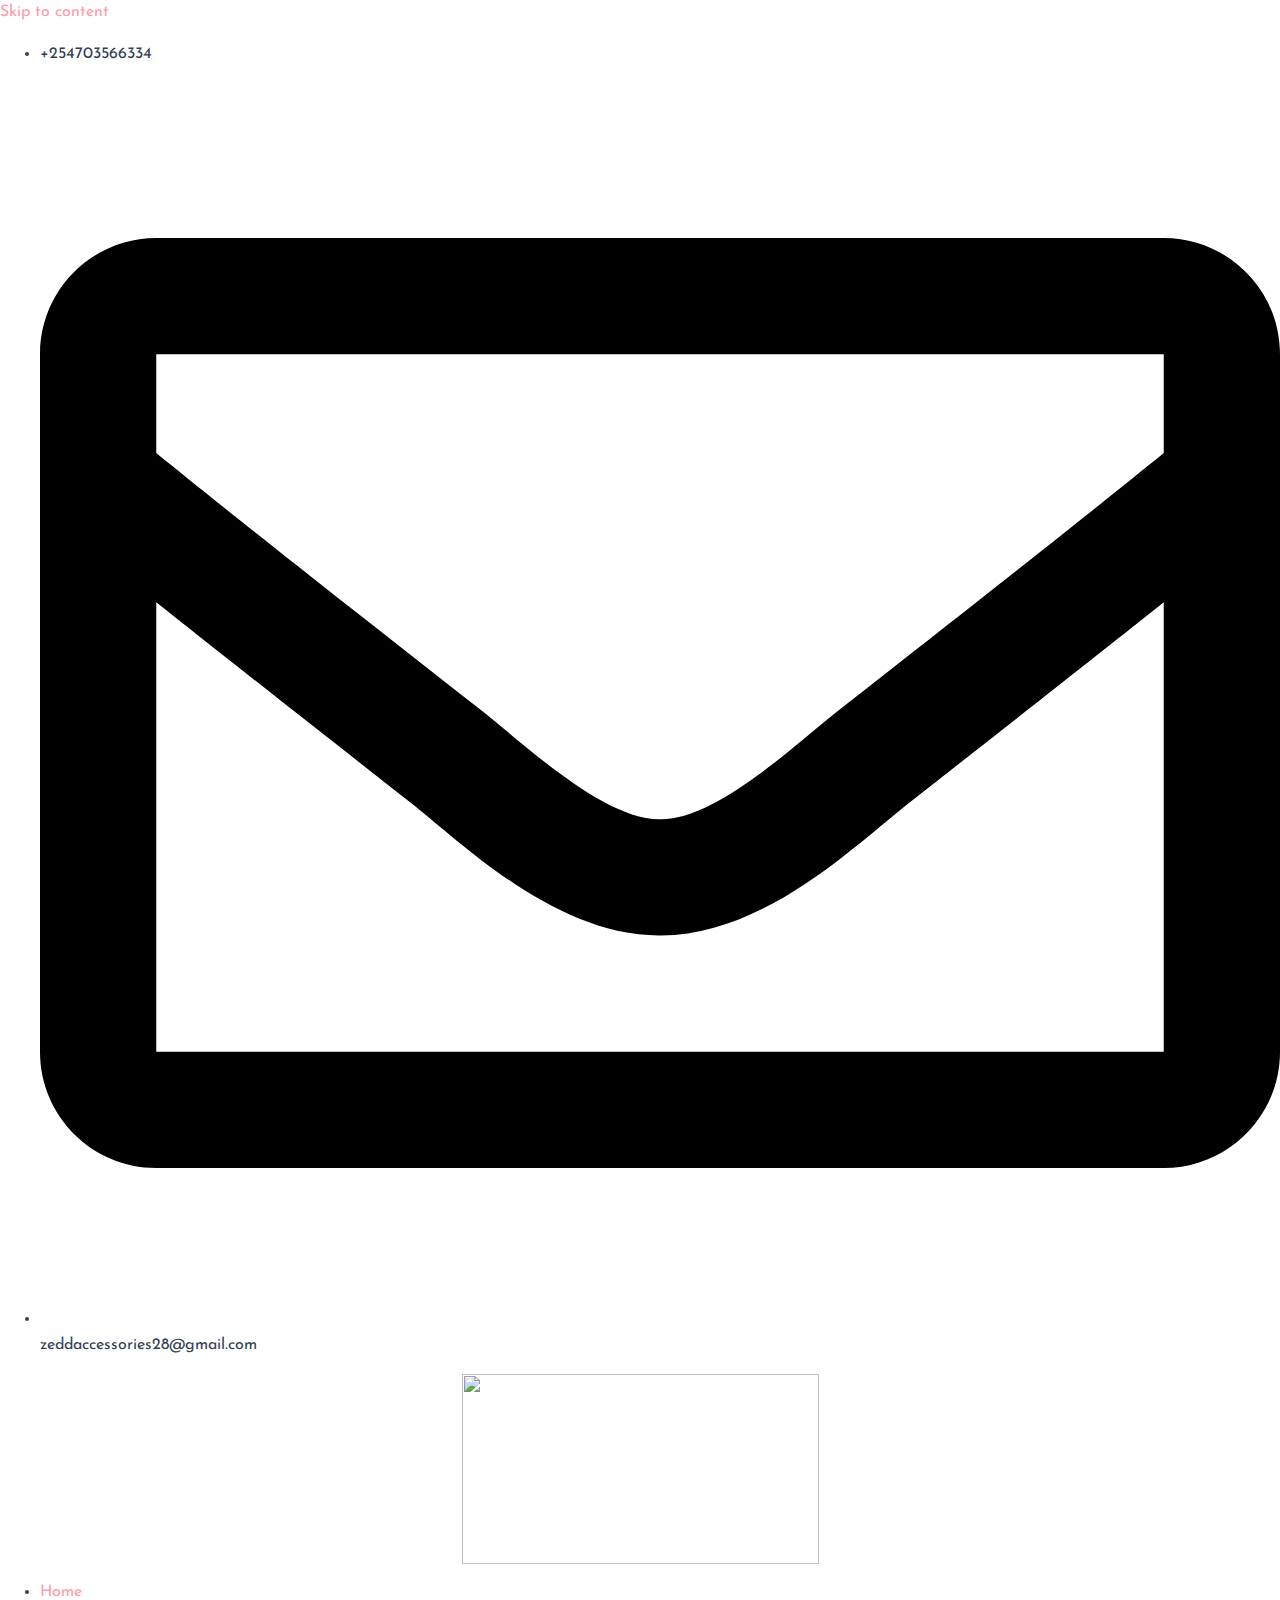
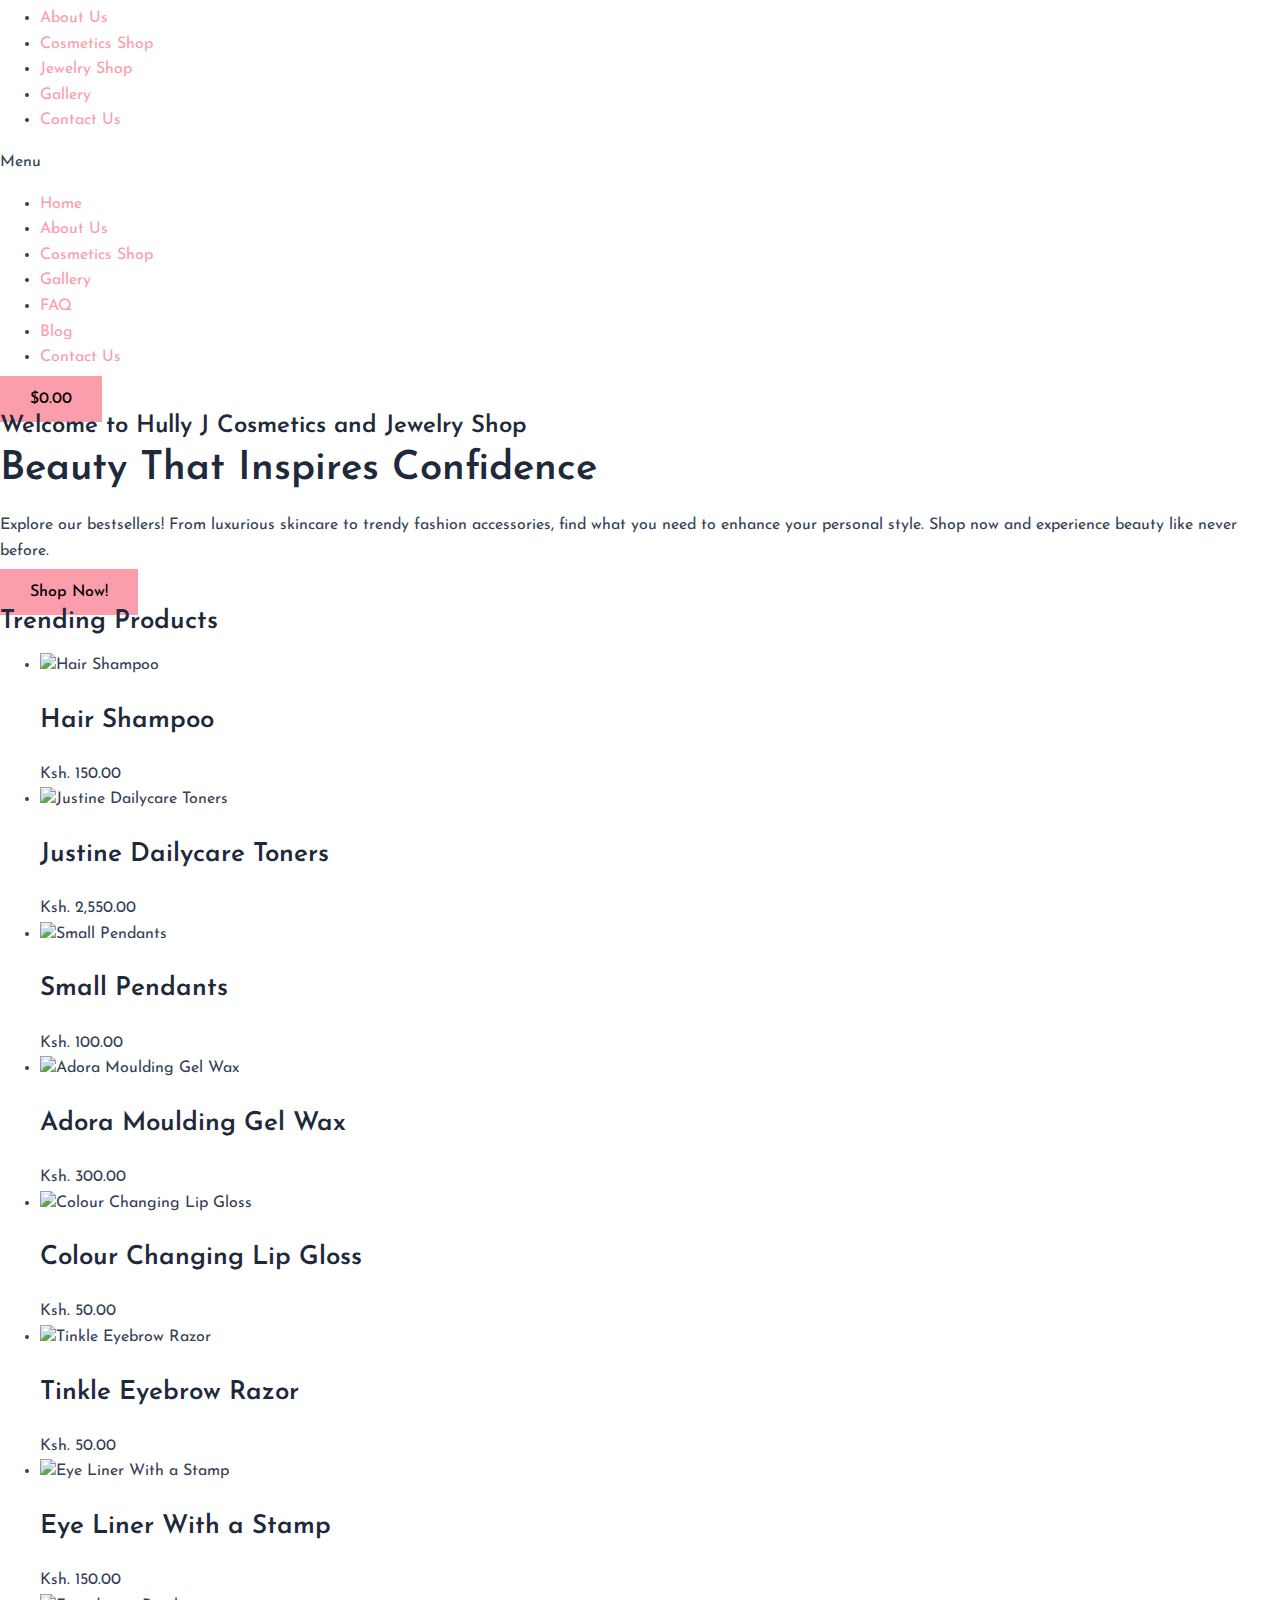
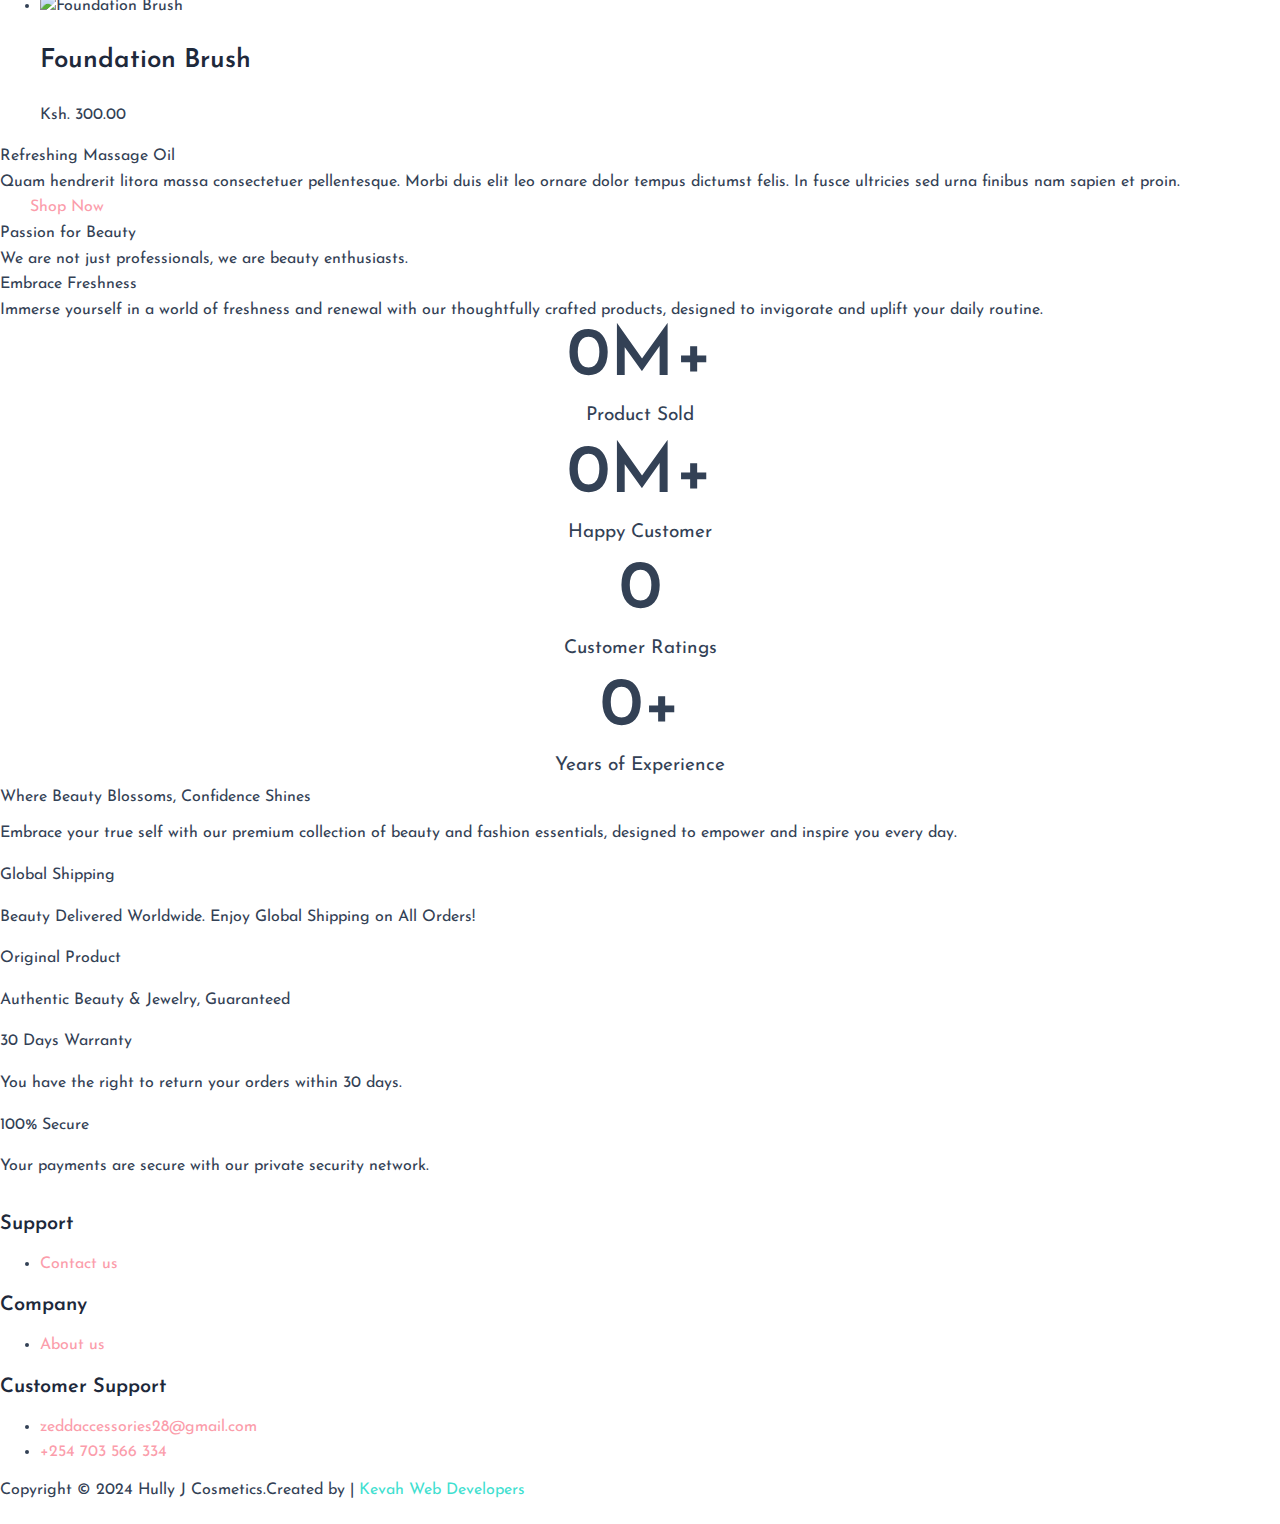
==== index.html @ 99e484a2 "Add files via upload" ====
<!DOCTYPE html>
<html lang="en-US">

<head>
  <meta charset="UTF-8" />
  <meta name="viewport" content="width=device-width, initial-scale=1" />
  <link rel="profile" href="https://gmpg.org/xfn/11" />
  <title>Hully J Cosmetics</title>
  <meta name="robots" content="max-image-preview:large" />
  <link rel="dns-prefetch" href="http://fonts.googleapis.com/" />
  <link rel="alternate" type="application/rss+xml" title="Cosmetic Store &raquo; Feed" href="feed/index.html" />
  <link rel="alternate" type="application/rss+xml" title="Cosmetic Store &raquo; Comments Feed"
    href="comments/feed/index.html" />
  <script>
    window._wpemojiSettings = {
      baseUrl: "https:\/\/s.w.org\/images\/core\/emoji\/15.0.3\/72x72\/",
      ext: ".png",
      svgUrl: "https:\/\/s.w.org\/images\/core\/emoji\/15.0.3\/svg\/",
      svgExt: ".svg",
      source: {
        concatemoji:
          "https:\/\/demo.mehreensana.com\/Cosmeticstore\/wp-includes\/js\/wp-emoji-release.min.js?ver=6.6.1",
      },
    };
    /*! This file is auto-generated */
    !(function (i, n) {
      var o, s, e;
      function c(e) {
        try {
          var t = { supportTests: e, timestamp: new Date().valueOf() };
          sessionStorage.setItem(o, JSON.stringify(t));
        } catch (e) { }
      }
      function p(e, t, n) {
        e.clearRect(0, 0, e.canvas.width, e.canvas.height),
          e.fillText(t, 0, 0);
        var t = new Uint32Array(
          e.getImageData(0, 0, e.canvas.width, e.canvas.height).data
        ),
          r =
            (e.clearRect(0, 0, e.canvas.width, e.canvas.height),
              e.fillText(n, 0, 0),
              new Uint32Array(
                e.getImageData(0, 0, e.canvas.width, e.canvas.height).data
              ));
        return t.every(function (e, t) {
          return e === r[t];
        });
      }
      function u(e, t, n) {
        switch (t) {
          case "flag":
            return n(
              e,
              "\ud83c\udff3\ufe0f\u200d\u26a7\ufe0f",
              "\ud83c\udff3\ufe0f\u200b\u26a7\ufe0f"
            )
              ? !1
              : !n(
                e,
                "\ud83c\uddfa\ud83c\uddf3",
                "\ud83c\uddfa\u200b\ud83c\uddf3"
              ) &&
              !n(
                e,
                "\ud83c\udff4\udb40\udc67\udb40\udc62\udb40\udc65\udb40\udc6e\udb40\udc67\udb40\udc7f",
                "\ud83c\udff4\u200b\udb40\udc67\u200b\udb40\udc62\u200b\udb40\udc65\u200b\udb40\udc6e\u200b\udb40\udc67\u200b\udb40\udc7f"
              );
          case "emoji":
            return !n(
              e,
              "\ud83d\udc26\u200d\u2b1b",
              "\ud83d\udc26\u200b\u2b1b"
            );
        }
        return !1;
      }
      function f(e, t, n) {
        var r =
          "undefined" != typeof WorkerGlobalScope &&
            self instanceof WorkerGlobalScope
            ? new OffscreenCanvas(300, 150)
            : i.createElement("canvas"),
          a = r.getContext("2d", { willReadFrequently: !0 }),
          o = ((a.textBaseline = "top"), (a.font = "600 32px Arial"), {});
        return (
          e.forEach(function (e) {
            o[e] = t(a, e, n);
          }),
          o
        );
      }
      function t(e) {
        var t = i.createElement("script");
        (t.src = e), (t.defer = !0), i.head.appendChild(t);
      }
      "undefined" != typeof Promise &&
        ((o = "wpEmojiSettingsSupports"),
          (s = ["flag", "emoji"]),
          (n.supports = { everything: !0, everythingExceptFlag: !0 }),
          (e = new Promise(function (e) {
            i.addEventListener("DOMContentLoaded", e, { once: !0 });
          })),
          new Promise(function (t) {
            var n = (function () {
              try {
                var e = JSON.parse(sessionStorage.getItem(o));
                if (
                  "object" == typeof e &&
                  "number" == typeof e.timestamp &&
                  new Date().valueOf() < e.timestamp + 604800 &&
                  "object" == typeof e.supportTests
                )
                  return e.supportTests;
              } catch (e) { }
              return null;
            })();
            if (!n) {
              if (
                "undefined" != typeof Worker &&
                "undefined" != typeof OffscreenCanvas &&
                "undefined" != typeof URL &&
                URL.createObjectURL &&
                "undefined" != typeof Blob
              )
                try {
                  var e =
                    "postMessage(" +
                    f.toString() +
                    "(" +
                    [JSON.stringify(s), u.toString(), p.toString()].join(
                      ","
                    ) +
                    "));",
                    r = new Blob([e], { type: "text/javascript" }),
                    a = new Worker(URL.createObjectURL(r), {
                      name: "wpTestEmojiSupports",
                    });
                  return void (a.onmessage = function (e) {
                    c((n = e.data)), a.terminate(), t(n);
                  });
                } catch (e) { }
              c((n = f(s, u, p)));
            }
            t(n);
          })
            .then(function (e) {
              for (var t in e)
                (n.supports[t] = e[t]),
                  (n.supports.everything =
                    n.supports.everything && n.supports[t]),
                  "flag" !== t &&
                  (n.supports.everythingExceptFlag =
                    n.supports.everythingExceptFlag && n.supports[t]);
              (n.supports.everythingExceptFlag =
                n.supports.everythingExceptFlag && !n.supports.flag),
                (n.DOMReady = !1),
                (n.readyCallback = function () {
                  n.DOMReady = !0;
                });
            })
            .then(function () {
              return e;
            })
            .then(function () {
              var e;
              n.supports.everything ||
                (n.readyCallback(),
                  (e = n.source || {}).concatemoji
                    ? t(e.concatemoji)
                    : e.wpemoji && e.twemoji && (t(e.twemoji), t(e.wpemoji)));
            }));
    })((window, document), window._wpemojiSettings);
  </script>
  <link rel="stylesheet" id="astra-theme-css-css"
    href="wp-content/themes/astra/assets/css/minified/main.min3428.css?ver=4.5.2" media="all" />
  <style id="astra-theme-css-inline-css">
    :root {
      --ast-container-default-xlg-padding: 3em;
      --ast-container-default-lg-padding: 3em;
      --ast-container-default-slg-padding: 2em;
      --ast-container-default-md-padding: 3em;
      --ast-container-default-sm-padding: 3em;
      --ast-container-default-xs-padding: 2.4em;
      --ast-container-default-xxs-padding: 1.8em;
      --ast-code-block-background: #eceff3;
      --ast-comment-inputs-background: #f9fafb;
    }

    html {
      font-size: 100%;
    }

    a {
      color: var(--ast-global-color-0);
    }

    a:hover,
    a:focus {
      color: var(--ast-global-color-1);
    }

    body,
    button,
    input,
    select,
    textarea,
    .ast-button,
    .ast-custom-button {
      font-family: "Josefin Sans", sans-serif;
      font-weight: 400;
      font-size: 16px;
      font-size: 1rem;
      line-height: 1.6em;
    }

    blockquote {
      color: var(--ast-global-color-3);
    }

    h1,
    .entry-content h1,
    h2,
    .entry-content h2,
    h3,
    .entry-content h3,
    h4,
    .entry-content h4,
    h5,
    .entry-content h5,
    h6,
    .entry-content h6,
    .site-title,
    .site-title a {
      font-family: "Josefin Sans", sans-serif;
      font-weight: 600;
    }

    .site-title {
      font-size: 26px;
      font-size: 1.625rem;
      display: block;
    }

    .site-header .site-description {
      font-size: 15px;
      font-size: 0.9375rem;
      display: none;
    }

    .entry-title {
      font-size: 26px;
      font-size: 1.625rem;
    }

    h1,
    .entry-content h1 {
      font-size: 40px;
      font-size: 2.5rem;
      font-weight: 600;
      font-family: "Josefin Sans", sans-serif;
      line-height: 1.4em;
    }

    h2,
    .entry-content h2 {
      font-size: 32px;
      font-size: 2rem;
      font-weight: 600;
      font-family: "Josefin Sans", sans-serif;
      line-height: 1.25em;
    }

    h3,
    .entry-content h3 {
      font-size: 26px;
      font-size: 1.625rem;
      font-weight: 600;
      font-family: "Josefin Sans", sans-serif;
      line-height: 1.2em;
    }

    h4,
    .entry-content h4 {
      font-size: 24px;
      font-size: 1.5rem;
      line-height: 1.2em;
      font-weight: 600;
      font-family: "Josefin Sans", sans-serif;
    }

    h5,
    .entry-content h5 {
      font-size: 20px;
      font-size: 1.25rem;
      line-height: 1.2em;
      font-weight: 600;
      font-family: "Josefin Sans", sans-serif;
    }

    h6,
    .entry-content h6 {
      font-size: 16px;
      font-size: 1rem;
      line-height: 1.25em;
      font-weight: 600;
      font-family: "Josefin Sans", sans-serif;
    }

    ::selection {
      background-color: var(--ast-global-color-0);
      color: #000000;
    }

    body,
    h1,
    .entry-title a,
    .entry-content h1,
    h2,
    .entry-content h2,
    h3,
    .entry-content h3,
    h4,
    .entry-content h4,
    h5,
    .entry-content h5,
    h6,
    .entry-content h6 {
      color: var(--ast-global-color-3);
    }

    .tagcloud a:hover,
    .tagcloud a:focus,
    .tagcloud a.current-item {
      color: #000000;
      border-color: var(--ast-global-color-0);
      background-color: var(--ast-global-color-0);
    }

    input:focus,
    input[type="text"]:focus,
    input[type="email"]:focus,
    input[type="url"]:focus,
    input[type="password"]:focus,
    input[type="reset"]:focus,
    input[type="search"]:focus,
    textarea:focus {
      border-color: var(--ast-global-color-0);
    }

    input[type="radio"]:checked,
    input[type="reset"],
    input[type="checkbox"]:checked,
    input[type="checkbox"]:hover:checked,
    input[type="checkbox"]:focus:checked,
    input[type="range"]::-webkit-slider-thumb {
      border-color: var(--ast-global-color-0);
      background-color: var(--ast-global-color-0);
      box-shadow: none;
    }

    .site-footer a:hover+.post-count,
    .site-footer a:focus+.post-count {
      background: var(--ast-global-color-0);
      border-color: var(--ast-global-color-0);
    }

    .single .nav-links .nav-previous,
    .single .nav-links .nav-next {
      color: var(--ast-global-color-0);
    }

    .entry-meta,
    .entry-meta * {
      line-height: 1.45;
      color: var(--ast-global-color-0);
    }

    .entry-meta a:hover,
    .entry-meta a:hover *,
    .entry-meta a:focus,
    .entry-meta a:focus *,
    .page-links>.page-link,
    .page-links .page-link:hover,
    .post-navigation a:hover {
      color: var(--ast-global-color-1);
    }

    #cat option,
    .secondary .calendar_wrap thead a,
    .secondary .calendar_wrap thead a:visited {
      color: var(--ast-global-color-0);
    }

    .secondary .calendar_wrap #today,
    .ast-progress-val span {
      background: var(--ast-global-color-0);
    }

    .secondary a:hover+.post-count,
    .secondary a:focus+.post-count {
      background: var(--ast-global-color-0);
      border-color: var(--ast-global-color-0);
    }

    .calendar_wrap #today>a {
      color: #000000;
    }

    .page-links .page-link,
    .single .post-navigation a {
      color: var(--ast-global-color-0);
    }

    .ast-search-menu-icon .search-form button.search-submit {
      padding: 0 4px;
    }

    .ast-search-menu-icon form.search-form {
      padding-right: 0;
    }

    .ast-search-menu-icon.slide-search input.search-field {
      width: 0;
    }

    .ast-header-search .ast-search-menu-icon.ast-dropdown-active .search-form,
    .ast-header-search .ast-search-menu-icon.ast-dropdown-active .search-field:focus {
      border-color: var(--ast-global-color-0);
      transition: all 0.2s;
    }

    .search-form input.search-field:focus {
      outline: none;
    }

    .ast-search-menu-icon .search-form button.search-submit:focus,
    .ast-theme-transparent-header .ast-header-search .ast-dropdown-active .ast-icon,
    .ast-theme-transparent-header .ast-inline-search .search-field:focus .ast-icon {
      color: var(--ast-global-color-1);
    }

    .ast-header-search .slide-search .search-form {
      border: 2px solid var(--ast-global-color-0);
    }

    .ast-header-search .slide-search .search-field {
      background-color: #fff;
    }

    .ast-archive-title {
      color: var(--ast-global-color-2);
    }

    .widget-title,
    .widget .wp-block-heading {
      font-size: 22px;
      font-size: 1.375rem;
      color: var(--ast-global-color-2);
    }

    a:focus-visible,
    .ast-menu-toggle:focus-visible,
    .site .skip-link:focus-visible,
    .wp-block-loginout input:focus-visible,
    .wp-block-search.wp-block-search__button-inside .wp-block-search__inside-wrapper,
    .ast-header-navigation-arrow:focus-visible,
    .woocommerce .wc-proceed-to-checkout>.checkout-button:focus-visible,
    .woocommerce .woocommerce-MyAccount-navigation ul li a:focus-visible,
    .ast-orders-table__row .ast-orders-table__cell:focus-visible,
    .woocommerce .woocommerce-order-details .order-again>.button:focus-visible,
    .woocommerce .woocommerce-message a.button.wc-forward:focus-visible,
    .woocommerce #minus_qty:focus-visible,
    .woocommerce #plus_qty:focus-visible,
    a#ast-apply-coupon:focus-visible,
    .woocommerce .woocommerce-info a:focus-visible,
    .woocommerce .astra-shop-summary-wrap a:focus-visible,
    .woocommerce a.wc-forward:focus-visible,
    #ast-apply-coupon:focus-visible,
    .woocommerce-js .woocommerce-mini-cart-item a.remove:focus-visible {
      outline-style: dotted;
      outline-color: inherit;
      outline-width: thin;
    }

    input:focus,
    input[type="text"]:focus,
    input[type="email"]:focus,
    input[type="url"]:focus,
    input[type="password"]:focus,
    input[type="reset"]:focus,
    input[type="number"]:focus,
    textarea:focus,
    .wp-block-search__input:focus,
    [data-section="section-header-mobile-trigger"] .ast-button-wrap .ast-mobile-menu-trigger-minimal:focus,
    .ast-mobile-popup-drawer.active .menu-toggle-close:focus,
    .woocommerce-ordering select.orderby:focus,
    #ast-scroll-top:focus,
    #coupon_code:focus,
    .woocommerce-page #comment:focus,
    .woocommerce #reviews #respond input#submit:focus,
    .woocommerce a.add_to_cart_button:focus,
    .woocommerce .button.single_add_to_cart_button:focus,
    .woocommerce .woocommerce-cart-form button:focus,
    .woocommerce .woocommerce-cart-form__cart-item .quantity .qty:focus,
    .woocommerce .woocommerce-billing-fields .woocommerce-billing-fields__field-wrapper .woocommerce-input-wrapper>.input-text:focus,
    .woocommerce #order_comments:focus,
    .woocommerce #place_order:focus,
    .woocommerce .woocommerce-address-fields .woocommerce-address-fields__field-wrapper .woocommerce-input-wrapper>.input-text:focus,
    .woocommerce .woocommerce-MyAccount-content form button:focus,
    .woocommerce .woocommerce-MyAccount-content .woocommerce-EditAccountForm .woocommerce-form-row .woocommerce-Input.input-text:focus,
    .woocommerce .ast-woocommerce-container .woocommerce-pagination ul.page-numbers li a:focus,
    body #content .woocommerce form .form-row .select2-container--default .select2-selection--single:focus,
    #ast-coupon-code:focus,
    .woocommerce.woocommerce-js .quantity input[type="number"]:focus,
    .woocommerce-js .woocommerce-mini-cart-item .quantity input[type="number"]:focus,
    .woocommerce p#ast-coupon-trigger:focus {
      border-style: dotted;
      border-color: inherit;
      border-width: thin;
    }

    input {
      outline: none;
    }

    .ast-logo-title-inline .site-logo-img {
      padding-right: 1em;
    }

    body .ast-oembed-container * {
      position: absolute;
      top: 0;
      width: 100%;
      height: 100%;
      left: 0;
    }

    .ast-page-builder-template .hentry {
      margin: 0;
    }

    .ast-page-builder-template .site-content>.ast-container {
      max-width: 100%;
      padding: 0;
    }

    .ast-page-builder-template .site-content #primary {
      padding: 0;
      margin: 0;
    }

    .ast-page-builder-template .no-results {
      text-align: center;
      margin: 4em auto;
    }

    .ast-page-builder-template .ast-pagination {
      padding: 2em;
    }

    .ast-page-builder-template .entry-header.ast-no-title.ast-no-thumbnail {
      margin-top: 0;
    }

    .ast-page-builder-template .entry-header.ast-header-without-markup {
      margin-top: 0;
      margin-bottom: 0;
    }

    .ast-page-builder-template .entry-header.ast-no-title.ast-no-meta {
      margin-bottom: 0;
    }

    .ast-page-builder-template.single .post-navigation {
      padding-bottom: 2em;
    }

    .ast-page-builder-template.single-post .site-content>.ast-container {
      max-width: 100%;
    }

    .ast-page-builder-template .entry-header {
      margin-top: 2em;
      margin-left: auto;
      margin-right: auto;
    }

    .ast-page-builder-template .ast-archive-description {
      margin: 2em auto 0;
      padding-left: 20px;
      padding-right: 20px;
    }

    .ast-page-builder-template .ast-row {
      margin-left: 0;
      margin-right: 0;
    }

    .single.ast-page-builder-template .entry-header+.entry-content {
      margin-bottom: 2em;
    }

    @media (min-width: 921px) {

      .ast-page-builder-template.archive.ast-right-sidebar .ast-row article,
      .ast-page-builder-template.archive.ast-left-sidebar .ast-row article {
        padding-left: 0;
        padding-right: 0;
      }
    }

    @media (max-width: 921px) {
      #ast-desktop-header {
        display: none;
      }
    }

    @media (min-width: 922px) {
      #ast-mobile-header {
        display: none;
      }
    }

    .wp-block-buttons.aligncenter {
      justify-content: center;
    }

    @media (max-width: 921px) {

      .ast-theme-transparent-header #primary,
      .ast-theme-transparent-header #secondary {
        padding: 0;
      }
    }

    @media (max-width: 921px) {
      .ast-plain-container.ast-no-sidebar #primary {
        padding: 0;
      }
    }

    .ast-plain-container.ast-no-sidebar #primary {
      margin-top: 0;
      margin-bottom: 0;
    }

    .wp-block-button.is-style-outline .wp-block-button__link {
      border-color: var(--ast-global-color-0);
    }

    div.wp-block-button.is-style-outline>.wp-block-button__link:not(.has-text-color),
    div.wp-block-button.wp-block-button__link.is-style-outline:not(.has-text-color) {
      color: var(--ast-global-color-0);
    }

    .wp-block-button.is-style-outline .wp-block-button__link:hover,
    .wp-block-buttons .wp-block-button.is-style-outline .wp-block-button__link:focus,
    .wp-block-buttons .wp-block-button.is-style-outline>.wp-block-button__link:not(.has-text-color):hover,
    .wp-block-buttons .wp-block-button.wp-block-button__link.is-style-outline:not(.has-text-color):hover {
      color: #000000;
      background-color: var(--ast-global-color-1);
      border-color: var(--ast-global-color-1);
    }

    .post-page-numbers.current .page-link,
    .ast-pagination .page-numbers.current {
      color: #000000;
      border-color: var(--ast-global-color-0);
      background-color: var(--ast-global-color-0);
      border-radius: 2px;
    }

    .wp-block-buttons .wp-block-button.is-style-outline .wp-block-button__link.wp-element-button,
    .ast-outline-button {
      border-color: var(--ast-global-color-0);
      font-family: inherit;
      font-weight: 500;
      font-size: 16px;
      font-size: 1rem;
      line-height: 1em;
      padding-top: 15px;
      padding-right: 30px;
      padding-bottom: 15px;
      padding-left: 30px;
    }

    .wp-block-buttons .wp-block-button.is-style-outline>.wp-block-button__link:not(.has-text-color),
    .wp-block-buttons .wp-block-button.wp-block-button__link.is-style-outline:not(.has-text-color),
    .ast-outline-button {
      color: var(--ast-global-color-0);
    }

    .wp-block-button.is-style-outline .wp-block-button__link:hover,
    .wp-block-buttons .wp-block-button.is-style-outline .wp-block-button__link:focus,
    .wp-block-buttons .wp-block-button.is-style-outline>.wp-block-button__link:not(.has-text-color):hover,
    .wp-block-buttons .wp-block-button.wp-block-button__link.is-style-outline:not(.has-text-color):hover,
    .ast-outline-button:hover,
    .ast-outline-button:focus {
      color: #000000;
      background-color: var(--ast-global-color-1);
      border-color: var(--ast-global-color-1);
    }

    @media (max-width: 921px) {

      .wp-block-buttons .wp-block-button.is-style-outline .wp-block-button__link.wp-element-button,
      .ast-outline-button {
        padding-top: 14px;
        padding-right: 28px;
        padding-bottom: 14px;
        padding-left: 28px;
      }
    }

    @media (max-width: 544px) {

      .wp-block-buttons .wp-block-button.is-style-outline .wp-block-button__link.wp-element-button,
      .ast-outline-button {
        padding-top: 12px;
        padding-right: 24px;
        padding-bottom: 12px;
        padding-left: 24px;
      }
    }

    .entry-content[ast-blocks-layout]>figure {
      margin-bottom: 1em;
    }

    h1.widget-title {
      font-weight: 600;
    }

    h2.widget-title {
      font-weight: 600;
    }

    h3.widget-title {
      font-weight: 600;
    }

    #page {
      display: flex;
      flex-direction: column;
      min-height: 100vh;
    }

    .ast-404-layout-1 h1.page-title {
      color: var(--ast-global-color-2);
    }

    .single .post-navigation a {
      line-height: 1em;
      height: inherit;
    }

    .error-404 .page-sub-title {
      font-size: 1.5rem;
      font-weight: inherit;
    }

    .search .site-content .content-area .search-form {
      margin-bottom: 0;
    }

    #page .site-content {
      flex-grow: 1;
    }

    .widget {
      margin-bottom: 1.25em;
    }

    #secondary li {
      line-height: 1.5em;
    }

    #secondary .wp-block-group h2 {
      margin-bottom: 0.7em;
    }

    #secondary h2 {
      font-size: 1.7rem;
    }

    .ast-separate-container .ast-article-post,
    .ast-separate-container .ast-article-single,
    .ast-separate-container .ast-comment-list li.depth-1,
    .ast-separate-container .comment-respond {
      padding: 3em;
    }

    .ast-separate-container .ast-article-single .ast-article-single {
      padding: 0;
    }

    .ast-article-single .wp-block-post-template-is-layout-grid {
      padding-left: 0;
    }

    .ast-separate-container .ast-comment-list li.depth-1,
    .hentry {
      margin-bottom: 2em;
    }

    .ast-separate-container .ast-archive-description,
    .ast-separate-container .ast-author-box {
      border-bottom: 1px solid var(--ast-border-color);
    }

    .ast-separate-container .comments-title {
      padding: 2em 2em 0 2em;
    }

    .ast-page-builder-template .comment-form-textarea,
    .ast-comment-formwrap .ast-grid-common-col {
      padding: 0;
    }

    .ast-comment-formwrap {
      padding: 0;
      display: inline-flex;
      column-gap: 20px;
      width: 100%;
      margin-left: 0;
      margin-right: 0;
    }

    .comments-area textarea#comment:focus,
    .comments-area textarea#comment:active,
    .comments-area .ast-comment-formwrap input[type="text"]:focus,
    .comments-area .ast-comment-formwrap input[type="text"]:active {
      box-shadow: none;
      outline: none;
    }

    .archive.ast-page-builder-template .entry-header {
      margin-top: 2em;
    }

    .ast-page-builder-template .ast-comment-formwrap {
      width: 100%;
    }

    .entry-title {
      margin-bottom: 0.5em;
    }

    .ast-archive-description p {
      font-size: inherit;
      font-weight: inherit;
      line-height: inherit;
    }

    @media (min-width: 921px) {

      .ast-left-sidebar.ast-page-builder-template #secondary,
      .archive.ast-right-sidebar.ast-page-builder-template .site-main {
        padding-left: 20px;
        padding-right: 20px;
      }
    }

    @media (max-width: 544px) {
      .ast-comment-formwrap.ast-row {
        column-gap: 10px;
        display: inline-block;
      }

      #ast-commentform .ast-grid-common-col {
        position: relative;
        width: 100%;
      }
    }

    @media (min-width: 1201px) {

      .ast-separate-container .ast-article-post,
      .ast-separate-container .ast-article-single,
      .ast-separate-container .ast-author-box,
      .ast-separate-container .ast-404-layout-1,
      .ast-separate-container .no-results {
        padding: 3em;
      }
    }

    @media (max-width: 921px) {

      .ast-separate-container #primary,
      .ast-separate-container #secondary {
        padding: 1.5em 0;
      }

      #primary,
      #secondary {
        padding: 1.5em 0;
        margin: 0;
      }

      .ast-left-sidebar #content>.ast-container {
        display: flex;
        flex-direction: column-reverse;
        width: 100%;
      }
    }

    @media (min-width: 922px) {

      .ast-separate-container.ast-right-sidebar #primary,
      .ast-separate-container.ast-left-sidebar #primary {
        border: 0;
      }

      .search-no-results.ast-separate-container #primary {
        margin-bottom: 4em;
      }
    }

    .elementor-button-wrapper .elementor-button {
      border-style: solid;
      text-decoration: none;
      border-top-width: 0;
      border-right-width: 0;
      border-left-width: 0;
      border-bottom-width: 0;
    }

    body .elementor-button.elementor-size-sm,
    body .elementor-button.elementor-size-xs,
    body .elementor-button.elementor-size-md,
    body .elementor-button.elementor-size-lg,
    body .elementor-button.elementor-size-xl,
    body .elementor-button {
      padding-top: 15px;
      padding-right: 30px;
      padding-bottom: 15px;
      padding-left: 30px;
    }

    @media (max-width: 921px) {

      .elementor-button-wrapper .elementor-button.elementor-size-sm,
      .elementor-button-wrapper .elementor-button.elementor-size-xs,
      .elementor-button-wrapper .elementor-button.elementor-size-md,
      .elementor-button-wrapper .elementor-button.elementor-size-lg,
      .elementor-button-wrapper .elementor-button.elementor-size-xl,
      .elementor-button-wrapper .elementor-button {
        padding-top: 14px;
        padding-right: 28px;
        padding-bottom: 14px;
        padding-left: 28px;
      }
    }

    @media (max-width: 544px) {

      .elementor-button-wrapper .elementor-button.elementor-size-sm,
      .elementor-button-wrapper .elementor-button.elementor-size-xs,
      .elementor-button-wrapper .elementor-button.elementor-size-md,
      .elementor-button-wrapper .elementor-button.elementor-size-lg,
      .elementor-button-wrapper .elementor-button.elementor-size-xl,
      .elementor-button-wrapper .elementor-button {
        padding-top: 12px;
        padding-right: 24px;
        padding-bottom: 12px;
        padding-left: 24px;
      }
    }

    .elementor-button-wrapper .elementor-button {
      border-color: var(--ast-global-color-0);
      background-color: var(--ast-global-color-0);
    }

    .elementor-button-wrapper .elementor-button:hover,
    .elementor-button-wrapper .elementor-button:focus {
      color: #000000;
      background-color: var(--ast-global-color-1);
      border-color: var(--ast-global-color-1);
    }

    .wp-block-button .wp-block-button__link,
    .elementor-button-wrapper .elementor-button,
    .elementor-button-wrapper .elementor-button:visited {
      color: #000000;
    }

    .elementor-button-wrapper .elementor-button {
      font-weight: 500;
      font-size: 16px;
      font-size: 1rem;
      line-height: 1em;
    }

    body .elementor-button.elementor-size-sm,
    body .elementor-button.elementor-size-xs,
    body .elementor-button.elementor-size-md,
    body .elementor-button.elementor-size-lg,
    body .elementor-button.elementor-size-xl,
    body .elementor-button {
      font-size: 16px;
      font-size: 1rem;
    }

    .wp-block-button .wp-block-button__link:hover,
    .wp-block-button .wp-block-button__link:focus {
      color: #000000;
      background-color: var(--ast-global-color-1);
      border-color: var(--ast-global-color-1);
    }

    .elementor-widget-heading h1.elementor-heading-title {
      line-height: 1.4em;
    }

    .elementor-widget-heading h2.elementor-heading-title {
      line-height: 1.25em;
    }

    .elementor-widget-heading h3.elementor-heading-title {
      line-height: 1.2em;
    }

    .elementor-widget-heading h4.elementor-heading-title {
      line-height: 1.2em;
    }

    .elementor-widget-heading h5.elementor-heading-title {
      line-height: 1.2em;
    }

    .elementor-widget-heading h6.elementor-heading-title {
      line-height: 1.25em;
    }

    .wp-block-button .wp-block-button__link,
    .wp-block-search .wp-block-search__button,
    body .wp-block-file .wp-block-file__button {
      border-color: var(--ast-global-color-0);
      background-color: var(--ast-global-color-0);
      color: #000000;
      font-family: inherit;
      font-weight: 500;
      line-height: 1em;
      font-size: 16px;
      font-size: 1rem;
      padding-top: 15px;
      padding-right: 30px;
      padding-bottom: 15px;
      padding-left: 30px;
    }

    @media (max-width: 921px) {

      .wp-block-button .wp-block-button__link,
      .wp-block-search .wp-block-search__button,
      body .wp-block-file .wp-block-file__button {
        padding-top: 14px;
        padding-right: 28px;
        padding-bottom: 14px;
        padding-left: 28px;
      }
    }

    @media (max-width: 544px) {

      .wp-block-button .wp-block-button__link,
      .wp-block-search .wp-block-search__button,
      body .wp-block-file .wp-block-file__button {
        padding-top: 12px;
        padding-right: 24px;
        padding-bottom: 12px;
        padding-left: 24px;
      }
    }

    .menu-toggle,
    button,
    .ast-button,
    .ast-custom-button,
    .button,
    input#submit,
    input[type="button"],
    input[type="submit"],
    input[type="reset"],
    #comments .submit,
    .search .search-submit,
    form[CLASS*="wp-block-search__"].wp-block-search .wp-block-search__inside-wrapper .wp-block-search__button,
    body .wp-block-file .wp-block-file__button,
    .search .search-submit,
    .woocommerce-js a.button,
    .woocommerce button.button,
    .woocommerce .woocommerce-message a.button,
    .woocommerce #respond input#submit.alt,
    .woocommerce input.button.alt,
    .woocommerce input.button,
    .woocommerce input.button:disabled,
    .woocommerce input.button:disabled[disabled],
    .woocommerce input.button:disabled:hover,
    .woocommerce input.button:disabled[disabled]:hover,
    .woocommerce #respond input#submit,
    .woocommerce button.button.alt.disabled,
    .wc-block-grid__products .wc-block-grid__product .wp-block-button__link,
    .wc-block-grid__product-onsale,
    [CLASS*="wc-block"] button,
    .woocommerce-js .astra-cart-drawer .astra-cart-drawer-content .woocommerce-mini-cart__buttons .button:not(.checkout):not(.ast-continue-shopping),
    .woocommerce-js .astra-cart-drawer .astra-cart-drawer-content .woocommerce-mini-cart__buttons a.checkout,
    .woocommerce button.button.alt.disabled.wc-variation-selection-needed {
      border-style: solid;
      border-top-width: 0;
      border-right-width: 0;
      border-left-width: 0;
      border-bottom-width: 0;
      color: #000000;
      border-color: var(--ast-global-color-0);
      background-color: var(--ast-global-color-0);
      padding-top: 15px;
      padding-right: 30px;
      padding-bottom: 15px;
      padding-left: 30px;
      font-family: inherit;
      font-weight: 500;
      font-size: 16px;
      font-size: 1rem;
      line-height: 1em;
    }

    button:focus,
    .menu-toggle:hover,
    button:hover,
    .ast-button:hover,
    .ast-custom-button:hover .button:hover,
    .ast-custom-button:hover,
    input[type="reset"]:hover,
    input[type="reset"]:focus,
    input#submit:hover,
    input#submit:focus,
    input[type="button"]:hover,
    input[type="button"]:focus,
    input[type="submit"]:hover,
    input[type="submit"]:focus,
    form[CLASS*="wp-block-search__"].wp-block-search .wp-block-search__inside-wrapper .wp-block-search__button:hover,
    form[CLASS*="wp-block-search__"].wp-block-search .wp-block-search__inside-wrapper .wp-block-search__button:focus,
    body .wp-block-file .wp-block-file__button:hover,
    body .wp-block-file .wp-block-file__button:focus,
    .woocommerce-js a.button:hover,
    .woocommerce button.button:hover,
    .woocommerce .woocommerce-message a.button:hover,
    .woocommerce #respond input#submit:hover,
    .woocommerce #respond input#submit.alt:hover,
    .woocommerce input.button.alt:hover,
    .woocommerce input.button:hover,
    .woocommerce button.button.alt.disabled:hover,
    .wc-block-grid__products .wc-block-grid__product .wp-block-button__link:hover,
    [CLASS*="wc-block"] button:hover,
    .woocommerce-js .astra-cart-drawer .astra-cart-drawer-content .woocommerce-mini-cart__buttons .button:not(.checkout):not(.ast-continue-shopping):hover,
    .woocommerce-js .astra-cart-drawer .astra-cart-drawer-content .woocommerce-mini-cart__buttons a.checkout:hover,
    .woocommerce button.button.alt.disabled.wc-variation-selection-needed:hover {
      color: #000000;
      background-color: var(--ast-global-color-1);
      border-color: var(--ast-global-color-1);
    }

    form[CLASS*="wp-block-search__"].wp-block-search .wp-block-search__inside-wrapper .wp-block-search__button.has-icon {
      padding-top: calc(15px - 3px);
      padding-right: calc(30px - 3px);
      padding-bottom: calc(15px - 3px);
      padding-left: calc(30px - 3px);
    }

    @media (max-width: 921px) {

      .menu-toggle,
      button,
      .ast-button,
      .ast-custom-button,
      .button,
      input#submit,
      input[type="button"],
      input[type="submit"],
      input[type="reset"],
      #comments .submit,
      .search .search-submit,
      form[CLASS*="wp-block-search__"].wp-block-search .wp-block-search__inside-wrapper .wp-block-search__button,
      body .wp-block-file .wp-block-file__button,
      .search .search-submit,
      .woocommerce-js a.button,
      .woocommerce button.button,
      .woocommerce .woocommerce-message a.button,
      .woocommerce #respond input#submit.alt,
      .woocommerce input.button.alt,
      .woocommerce input.button,
      .woocommerce input.button:disabled,
      .woocommerce input.button:disabled[disabled],
      .woocommerce input.button:disabled:hover,
      .woocommerce input.button:disabled[disabled]:hover,
      .woocommerce #respond input#submit,
      .woocommerce button.button.alt.disabled,
      .wc-block-grid__products .wc-block-grid__product .wp-block-button__link,
      .wc-block-grid__product-onsale,
      [CLASS*="wc-block"] button,
      .woocommerce-js .astra-cart-drawer .astra-cart-drawer-content .woocommerce-mini-cart__buttons .button:not(.checkout):not(.ast-continue-shopping),
      .woocommerce-js .astra-cart-drawer .astra-cart-drawer-content .woocommerce-mini-cart__buttons a.checkout,
      .woocommerce button.button.alt.disabled.wc-variation-selection-needed {
        padding-top: 14px;
        padding-right: 28px;
        padding-bottom: 14px;
        padding-left: 28px;
      }
    }

    @media (max-width: 544px) {

      .menu-toggle,
      button,
      .ast-button,
      .ast-custom-button,
      .button,
      input#submit,
      input[type="button"],
      input[type="submit"],
      input[type="reset"],
      #comments .submit,
      .search .search-submit,
      form[CLASS*="wp-block-search__"].wp-block-search .wp-block-search__inside-wrapper .wp-block-search__button,
      body .wp-block-file .wp-block-file__button,
      .search .search-submit,
      .woocommerce-js a.button,
      .woocommerce button.button,
      .woocommerce .woocommerce-message a.button,
      .woocommerce #respond input#submit.alt,
      .woocommerce input.button.alt,
      .woocommerce input.button,
      .woocommerce input.button:disabled,
      .woocommerce input.button:disabled[disabled],
      .woocommerce input.button:disabled:hover,
      .woocommerce input.button:disabled[disabled]:hover,
      .woocommerce #respond input#submit,
      .woocommerce button.button.alt.disabled,
      .wc-block-grid__products .wc-block-grid__product .wp-block-button__link,
      .wc-block-grid__product-onsale,
      [CLASS*="wc-block"] button,
      .woocommerce-js .astra-cart-drawer .astra-cart-drawer-content .woocommerce-mini-cart__buttons .button:not(.checkout):not(.ast-continue-shopping),
      .woocommerce-js .astra-cart-drawer .astra-cart-drawer-content .woocommerce-mini-cart__buttons a.checkout,
      .woocommerce button.button.alt.disabled.wc-variation-selection-needed {
        padding-top: 12px;
        padding-right: 24px;
        padding-bottom: 12px;
        padding-left: 24px;
      }
    }

    @media (max-width: 921px) {
      .ast-mobile-header-stack .main-header-bar .ast-search-menu-icon {
        display: inline-block;
      }

      .ast-header-break-point.ast-header-custom-item-outside .ast-mobile-header-stack .main-header-bar .ast-search-icon {
        margin: 0;
      }

      .ast-comment-avatar-wrap img {
        max-width: 2.5em;
      }

      .ast-separate-container .ast-comment-list li.depth-1 {
        padding: 1.5em 2.14em;
      }

      .ast-separate-container .comment-respond {
        padding: 2em 2.14em;
      }

      .ast-comment-meta {
        padding: 0 1.8888em 1.3333em;
      }
    }

    @media (min-width: 544px) {
      .ast-container {
        max-width: 100%;
      }
    }

    @media (max-width: 544px) {

      .ast-separate-container .ast-article-post,
      .ast-separate-container .ast-article-single,
      .ast-separate-container .comments-title,
      .ast-separate-container .ast-archive-description {
        padding: 1.5em 1em;
      }

      .ast-separate-container #content .ast-container {
        padding-left: 0.54em;
        padding-right: 0.54em;
      }

      .ast-separate-container .ast-comment-list li.depth-1 {
        padding: 1.5em 1em;
        margin-bottom: 1.5em;
      }

      .ast-separate-container .ast-comment-list .bypostauthor {
        padding: 0.5em;
      }

      .ast-search-menu-icon.ast-dropdown-active .search-field {
        width: 170px;
      }
    }

    @media (min-width: 545px) {

      .ast-page-builder-template .comments-area,
      .single.ast-page-builder-template .entry-header,
      .single.ast-page-builder-template .post-navigation,
      .single.ast-page-builder-template .ast-single-related-posts-container {
        max-width: 1240px;
        margin-left: auto;
        margin-right: auto;
      }
    }

    .ast-separate-container {
      background-color: var(--ast-global-color-4);
      background-image: none;
    }

    @media (max-width: 921px) {
      .site-title {
        display: block;
      }

      .site-header .site-description {
        display: none;
      }

      .entry-title {
        font-size: 30px;
      }

      h1,
      .entry-content h1 {
        font-size: 30px;
      }

      h2,
      .entry-content h2 {
        font-size: 25px;
      }

      h3,
      .entry-content h3 {
        font-size: 20px;
      }
    }

    @media (max-width: 544px) {
      .site-title {
        display: block;
      }

      .site-header .site-description {
        display: none;
      }

      .entry-title {
        font-size: 30px;
      }

      h1,
      .entry-content h1 {
        font-size: 30px;
      }

      h2,
      .entry-content h2 {
        font-size: 25px;
      }

      h3,
      .entry-content h3 {
        font-size: 20px;
      }
    }

    @media (max-width: 921px) {
      html {
        font-size: 91.2%;
      }
    }

    @media (max-width: 544px) {
      html {
        font-size: 91.2%;
      }
    }

    @media (min-width: 922px) {
      .ast-container {
        max-width: 1240px;
      }
    }

    @media (min-width: 922px) {
      .site-content .ast-container {
        display: flex;
      }
    }

    @media (max-width: 921px) {
      .site-content .ast-container {
        flex-direction: column;
      }
    }

    @media (min-width: 922px) {

      .main-header-menu .sub-menu .menu-item.ast-left-align-sub-menu:hover>.sub-menu,
      .main-header-menu .sub-menu .menu-item.ast-left-align-sub-menu.focus>.sub-menu {
        margin-left: -0px;
      }
    }

    .entry-content li>p {
      margin-bottom: 0;
    }

    blockquote,
    cite {
      font-style: initial;
    }

    .wp-block-file {
      display: flex;
      align-items: center;
      flex-wrap: wrap;
      justify-content: space-between;
    }

    .wp-block-pullquote {
      border: none;
    }

    .wp-block-pullquote blockquote::before {
      content: "\201D";
      font-family: "Helvetica", sans-serif;
      display: flex;
      transform: rotate(180deg);
      font-size: 6rem;
      font-style: normal;
      line-height: 1;
      font-weight: bold;
      align-items: center;
      justify-content: center;
    }

    .has-text-align-right>blockquote::before {
      justify-content: flex-start;
    }

    .has-text-align-left>blockquote::before {
      justify-content: flex-end;
    }

    figure.wp-block-pullquote.is-style-solid-color blockquote {
      max-width: 100%;
      text-align: inherit;
    }

    html body {
      --wp--custom--ast-default-block-top-padding: 3em;
      --wp--custom--ast-default-block-right-padding: 3em;
      --wp--custom--ast-default-block-bottom-padding: 3em;
      --wp--custom--ast-default-block-left-padding: 3em;
      --wp--custom--ast-container-width: 1200px;
      --wp--custom--ast-content-width-size: 1200px;
      --wp--custom--ast-wide-width-size: calc(1200px + var(--wp--custom--ast-default-block-left-padding) + var(--wp--custom--ast-default-block-right-padding));
    }

    .ast-narrow-container {
      --wp--custom--ast-content-width-size: 750px;
      --wp--custom--ast-wide-width-size: 750px;
    }

    @media (max-width: 921px) {
      html body {
        --wp--custom--ast-default-block-top-padding: 3em;
        --wp--custom--ast-default-block-right-padding: 2em;
        --wp--custom--ast-default-block-bottom-padding: 3em;
        --wp--custom--ast-default-block-left-padding: 2em;
      }
    }

    @media (max-width: 544px) {
      html body {
        --wp--custom--ast-default-block-top-padding: 3em;
        --wp--custom--ast-default-block-right-padding: 1.5em;
        --wp--custom--ast-default-block-bottom-padding: 3em;
        --wp--custom--ast-default-block-left-padding: 1.5em;
      }
    }

    .entry-content>.wp-block-group,
    .entry-content>.wp-block-cover,
    .entry-content>.wp-block-columns {
      padding-top: var(--wp--custom--ast-default-block-top-padding);
      padding-right: var(--wp--custom--ast-default-block-right-padding);
      padding-bottom: var(--wp--custom--ast-default-block-bottom-padding);
      padding-left: var(--wp--custom--ast-default-block-left-padding);
    }

    .ast-plain-container.ast-no-sidebar .entry-content>.alignfull,
    .ast-page-builder-template .ast-no-sidebar .entry-content>.alignfull {
      margin-left: calc(-50vw + 50%);
      margin-right: calc(-50vw + 50%);
      max-width: 100vw;
      width: 100vw;
    }

    .ast-plain-container.ast-no-sidebar .entry-content .alignfull .alignfull,
    .ast-page-builder-template.ast-no-sidebar .entry-content .alignfull .alignfull,
    .ast-plain-container.ast-no-sidebar .entry-content .alignfull .alignwide,
    .ast-page-builder-template.ast-no-sidebar .entry-content .alignfull .alignwide,
    .ast-plain-container.ast-no-sidebar .entry-content .alignwide .alignfull,
    .ast-page-builder-template.ast-no-sidebar .entry-content .alignwide .alignfull,
    .ast-plain-container.ast-no-sidebar .entry-content .alignwide .alignwide,
    .ast-page-builder-template.ast-no-sidebar .entry-content .alignwide .alignwide,
    .ast-plain-container.ast-no-sidebar .entry-content .wp-block-column .alignfull,
    .ast-page-builder-template.ast-no-sidebar .entry-content .wp-block-column .alignfull,
    .ast-plain-container.ast-no-sidebar .entry-content .wp-block-column .alignwide,
    .ast-page-builder-template.ast-no-sidebar .entry-content .wp-block-column .alignwide {
      margin-left: auto;
      margin-right: auto;
      width: 100%;
    }

    [ast-blocks-layout] .wp-block-separator:not(.is-style-dots) {
      height: 0;
    }

    [ast-blocks-layout] .wp-block-separator {
      margin: 20px auto;
    }

    [ast-blocks-layout] .wp-block-separator:not(.is-style-wide):not(.is-style-dots) {
      max-width: 100px;
    }

    [ast-blocks-layout] .wp-block-separator.has-background {
      padding: 0;
    }

    .entry-content[ast-blocks-layout]>* {
      max-width: var(--wp--custom--ast-content-width-size);
      margin-left: auto;
      margin-right: auto;
    }

    .entry-content[ast-blocks-layout]>.alignwide {
      max-width: var(--wp--custom--ast-wide-width-size);
    }

    .entry-content[ast-blocks-layout] .alignfull {
      max-width: none;
    }

    .entry-content .wp-block-columns {
      margin-bottom: 0;
    }

    blockquote {
      margin: 1.5em;
      border: none;
    }

    .wp-block-quote:not(.has-text-align-right):not(.has-text-align-center) {
      border-left: 5px solid rgba(0, 0, 0, 0.05);
    }

    .has-text-align-right>blockquote,
    blockquote.has-text-align-right {
      border-right: 5px solid rgba(0, 0, 0, 0.05);
    }

    .has-text-align-left>blockquote,
    blockquote.has-text-align-left {
      border-left: 5px solid rgba(0, 0, 0, 0.05);
    }

    .wp-block-site-tagline,
    .wp-block-latest-posts .read-more {
      margin-top: 15px;
    }

    .wp-block-loginout p label {
      display: block;
    }

    .wp-block-loginout p:not(.login-remember):not(.login-submit) input {
      width: 100%;
    }

    .wp-block-loginout input:focus {
      border-color: transparent;
    }

    .wp-block-loginout input:focus {
      outline: thin dotted;
    }

    .entry-content .wp-block-media-text .wp-block-media-text__content {
      padding: 0 0 0 8%;
    }

    .entry-content .wp-block-media-text.has-media-on-the-right .wp-block-media-text__content {
      padding: 0 8% 0 0;
    }

    .entry-content .wp-block-media-text.has-background .wp-block-media-text__content {
      padding: 8%;
    }

    .entry-content .wp-block-cover:not([class*="background-color"]) .wp-block-cover__inner-container,
    .entry-content .wp-block-cover:not([class*="background-color"]) .wp-block-cover-image-text,
    .entry-content .wp-block-cover:not([class*="background-color"]) .wp-block-cover-text,
    .entry-content .wp-block-cover-image:not([class*="background-color"]) .wp-block-cover__inner-container,
    .entry-content .wp-block-cover-image:not([class*="background-color"]) .wp-block-cover-image-text,
    .entry-content .wp-block-cover-image:not([class*="background-color"]) .wp-block-cover-text {
      color: var(--ast-global-color-5);
    }

    .wp-block-loginout .login-remember input {
      width: 1.1rem;
      height: 1.1rem;
      margin: 0 5px 4px 0;
      vertical-align: middle;
    }

    .wp-block-latest-posts>li>*:first-child,
    .wp-block-latest-posts:not(.is-grid)>li:first-child {
      margin-top: 0;
    }

    .wp-block-search__inside-wrapper .wp-block-search__input {
      padding: 0 10px;
      color: var(--ast-global-color-3);
      background: var(--ast-global-color-5);
      border-color: var(--ast-border-color);
    }

    .wp-block-latest-posts .read-more {
      margin-bottom: 1.5em;
    }

    .wp-block-search__no-button .wp-block-search__inside-wrapper .wp-block-search__input {
      padding-top: 5px;
      padding-bottom: 5px;
    }

    .wp-block-latest-posts .wp-block-latest-posts__post-date,
    .wp-block-latest-posts .wp-block-latest-posts__post-author {
      font-size: 1rem;
    }

    .wp-block-latest-posts>li>*,
    .wp-block-latest-posts:not(.is-grid)>li {
      margin-top: 12px;
      margin-bottom: 12px;
    }

    .ast-page-builder-template .entry-content[ast-blocks-layout]>*,
    .ast-page-builder-template .entry-content[ast-blocks-layout]>.alignfull>* {
      max-width: none;
    }

    .ast-page-builder-template .entry-content[ast-blocks-layout]>.alignwide>* {
      max-width: var(--wp--custom--ast-wide-width-size);
    }

    .ast-page-builder-template .entry-content[ast-blocks-layout]>.inherit-container-width>*,
    .ast-page-builder-template .entry-content[ast-blocks-layout]>*>*,
    .entry-content[ast-blocks-layout]>.wp-block-cover .wp-block-cover__inner-container {
      max-width: var(--wp--custom--ast-content-width-size);
      margin-left: auto;
      margin-right: auto;
    }

    .entry-content[ast-blocks-layout] .wp-block-cover:not(.alignleft):not(.alignright) {
      width: auto;
    }

    @media (max-width: 1200px) {

      .ast-separate-container .entry-content>.alignfull,
      .ast-separate-container .entry-content[ast-blocks-layout]>.alignwide,
      .ast-plain-container .entry-content[ast-blocks-layout]>.alignwide,
      .ast-plain-container .entry-content .alignfull {
        margin-left: calc(-1 * min(var(--ast-container-default-xlg-padding), 20px));
        margin-right: calc(-1 * min(var(--ast-container-default-xlg-padding), 20px));
      }
    }

    @media (min-width: 1201px) {
      .ast-separate-container .entry-content>.alignfull {
        margin-left: calc(-1 * var(--ast-container-default-xlg-padding));
        margin-right: calc(-1 * var(--ast-container-default-xlg-padding));
      }

      .ast-separate-container .entry-content[ast-blocks-layout]>.alignwide,
      .ast-plain-container .entry-content[ast-blocks-layout]>.alignwide {
        margin-left: calc(-1 * var(--wp--custom--ast-default-block-left-padding));
        margin-right: calc(-1 * var(--wp--custom--ast-default-block-right-padding));
      }
    }

    @media (min-width: 921px) {

      .ast-separate-container .entry-content .wp-block-group.alignwide:not(.inherit-container-width)> :where(:not(.alignleft):not(.alignright)),
      .ast-plain-container .entry-content .wp-block-group.alignwide:not(.inherit-container-width)> :where(:not(.alignleft):not(.alignright)) {
        max-width: calc(var(--wp--custom--ast-content-width-size) + 80px);
      }

      .ast-plain-container.ast-right-sidebar .entry-content[ast-blocks-layout] .alignfull,
      .ast-plain-container.ast-left-sidebar .entry-content[ast-blocks-layout] .alignfull {
        margin-left: -60px;
        margin-right: -60px;
      }
    }

    @media (min-width: 544px) {
      .entry-content>.alignleft {
        margin-right: 20px;
      }

      .entry-content>.alignright {
        margin-left: 20px;
      }
    }

    @media (max-width: 544px) {
      .wp-block-columns .wp-block-column:not(:last-child) {
        margin-bottom: 20px;
      }

      .wp-block-latest-posts {
        margin: 0;
      }
    }

    @media (max-width: 600px) {

      .entry-content .wp-block-media-text .wp-block-media-text__content,
      .entry-content .wp-block-media-text.has-media-on-the-right .wp-block-media-text__content {
        padding: 8% 0 0;
      }

      .entry-content .wp-block-media-text.has-background .wp-block-media-text__content {
        padding: 8%;
      }
    }

    .ast-page-builder-template .entry-header {
      padding-left: 0;
    }

    .ast-narrow-container .site-content .wp-block-uagb-image--align-full .wp-block-uagb-image__figure {
      max-width: 100%;
      margin-left: auto;
      margin-right: auto;
    }

    .entry-content ul,
    .entry-content ol {
      padding: revert;
      margin: revert;
    }

    :root .has-ast-global-color-0-color {
      color: var(--ast-global-color-0);
    }

    :root .has-ast-global-color-0-background-color {
      background-color: var(--ast-global-color-0);
    }

    :root .wp-block-button .has-ast-global-color-0-color {
      color: var(--ast-global-color-0);
    }

    :root .wp-block-button .has-ast-global-color-0-background-color {
      background-color: var(--ast-global-color-0);
    }

    :root .has-ast-global-color-1-color {
      color: var(--ast-global-color-1);
    }

    :root .has-ast-global-color-1-background-color {
      background-color: var(--ast-global-color-1);
    }

    :root .wp-block-button .has-ast-global-color-1-color {
      color: var(--ast-global-color-1);
    }

    :root .wp-block-button .has-ast-global-color-1-background-color {
      background-color: var(--ast-global-color-1);
    }

    :root .has-ast-global-color-2-color {
      color: var(--ast-global-color-2);
    }

    :root .has-ast-global-color-2-background-color {
      background-color: var(--ast-global-color-2);
    }

    :root .wp-block-button .has-ast-global-color-2-color {
      color: var(--ast-global-color-2);
    }

    :root .wp-block-button .has-ast-global-color-2-background-color {
      background-color: var(--ast-global-color-2);
    }

    :root .has-ast-global-color-3-color {
      color: var(--ast-global-color-3);
    }

    :root .has-ast-global-color-3-background-color {
      background-color: var(--ast-global-color-3);
    }

    :root .wp-block-button .has-ast-global-color-3-color {
      color: var(--ast-global-color-3);
    }

    :root .wp-block-button .has-ast-global-color-3-background-color {
      background-color: var(--ast-global-color-3);
    }

    :root .has-ast-global-color-4-color {
      color: var(--ast-global-color-4);
    }

    :root .has-ast-global-color-4-background-color {
      background-color: var(--ast-global-color-4);
    }

    :root .wp-block-button .has-ast-global-color-4-color {
      color: var(--ast-global-color-4);
    }

    :root .wp-block-button .has-ast-global-color-4-background-color {
      background-color: var(--ast-global-color-4);
    }

    :root .has-ast-global-color-5-color {
      color: var(--ast-global-color-5);
    }

    :root .has-ast-global-color-5-background-color {
      background-color: var(--ast-global-color-5);
    }

    :root .wp-block-button .has-ast-global-color-5-color {
      color: var(--ast-global-color-5);
    }

    :root .wp-block-button .has-ast-global-color-5-background-color {
      background-color: var(--ast-global-color-5);
    }

    :root .has-ast-global-color-6-color {
      color: var(--ast-global-color-6);
    }

    :root .has-ast-global-color-6-background-color {
      background-color: var(--ast-global-color-6);
    }

    :root .wp-block-button .has-ast-global-color-6-color {
      color: var(--ast-global-color-6);
    }

    :root .wp-block-button .has-ast-global-color-6-background-color {
      background-color: var(--ast-global-color-6);
    }

    :root .has-ast-global-color-7-color {
      color: var(--ast-global-color-7);
    }

    :root .has-ast-global-color-7-background-color {
      background-color: var(--ast-global-color-7);
    }

    :root .wp-block-button .has-ast-global-color-7-color {
      color: var(--ast-global-color-7);
    }

    :root .wp-block-button .has-ast-global-color-7-background-color {
      background-color: var(--ast-global-color-7);
    }

    :root .has-ast-global-color-8-color {
      color: var(--ast-global-color-8);
    }

    :root .has-ast-global-color-8-background-color {
      background-color: var(--ast-global-color-8);
    }

    :root .wp-block-button .has-ast-global-color-8-color {
      color: var(--ast-global-color-8);
    }

    :root .wp-block-button .has-ast-global-color-8-background-color {
      background-color: var(--ast-global-color-8);
    }

    :root {
      --ast-global-color-0: #fb9dab;
      --ast-global-color-1: #fb9dab;
      --ast-global-color-2: #1e293b;
      --ast-global-color-3: #334155;
      --ast-global-color-4: #f0f5fa;
      --ast-global-color-5: #ffffff;
      --ast-global-color-6: #adb6be;
      --ast-global-color-7: #111111;
      --ast-global-color-8: #111111;
    }

    :root {
      --ast-border-color: var(--ast-global-color-6);
    }

    .ast-single-entry-banner {
      -js-display: flex;
      display: flex;
      flex-direction: column;
      justify-content: center;
      text-align: center;
      position: relative;
      background: #eeeeee;
    }

    .ast-single-entry-banner[data-banner-layout="layout-1"] {
      max-width: 1200px;
      background: inherit;
      padding: 20px 0;
    }

    .ast-single-entry-banner[data-banner-width-type="custom"] {
      margin: 0 auto;
      width: 100%;
    }

    .ast-single-entry-banner+.site-content .entry-header {
      margin-bottom: 0;
    }

    header.entry-header .entry-title {
      font-weight: 600;
      font-size: 32px;
      font-size: 2rem;
    }

    header.entry-header>*:not(:last-child) {
      margin-bottom: 10px;
    }

    header.entry-header .post-thumb-img-content {
      text-align: center;
    }

    header.entry-header .post-thumb img,
    .ast-single-post-featured-section.post-thumb img {
      aspect-ratio: 16/9;
    }

    .ast-archive-entry-banner {
      -js-display: flex;
      display: flex;
      flex-direction: column;
      justify-content: center;
      text-align: center;
      position: relative;
      background: #eeeeee;
    }

    .ast-archive-entry-banner[data-banner-width-type="custom"] {
      margin: 0 auto;
      width: 100%;
    }

    .ast-archive-entry-banner[data-banner-layout="layout-1"] {
      background: inherit;
      padding: 20px 0;
      text-align: left;
    }

    body.archive .ast-archive-description {
      max-width: 1200px;
      width: 100%;
      text-align: left;
      padding-top: 3em;
      padding-right: 3em;
      padding-bottom: 3em;
      padding-left: 3em;
    }

    body.archive .ast-archive-description .ast-archive-title,
    body.archive .ast-archive-description .ast-archive-title * {
      font-weight: 600;
      font-size: 32px;
      font-size: 2rem;
    }

    body.archive .ast-archive-description>*:not(:last-child) {
      margin-bottom: 10px;
    }

    @media (max-width: 921px) {
      body.archive .ast-archive-description {
        text-align: left;
      }
    }

    @media (max-width: 544px) {
      body.archive .ast-archive-description {
        text-align: left;
      }
    }

    .ast-breadcrumbs .trail-browse,
    .ast-breadcrumbs .trail-items,
    .ast-breadcrumbs .trail-items li {
      display: inline-block;
      margin: 0;
      padding: 0;
      border: none;
      background: inherit;
      text-indent: 0;
      text-decoration: none;
    }

    .ast-breadcrumbs .trail-browse {
      font-size: inherit;
      font-style: inherit;
      font-weight: inherit;
      color: inherit;
    }

    .ast-breadcrumbs .trail-items {
      list-style: none;
    }

    .trail-items li::after {
      padding: 0 0.3em;
      content: "\00bb";
    }

    .trail-items li:last-of-type::after {
      display: none;
    }

    h1,
    .entry-content h1,
    h2,
    .entry-content h2,
    h3,
    .entry-content h3,
    h4,
    .entry-content h4,
    h5,
    .entry-content h5,
    h6,
    .entry-content h6 {
      color: var(--ast-global-color-2);
    }

    .entry-title a {
      color: var(--ast-global-color-2);
    }

    @media (max-width: 921px) {

      .ast-builder-grid-row-container.ast-builder-grid-row-tablet-3-firstrow .ast-builder-grid-row>*:first-child,
      .ast-builder-grid-row-container.ast-builder-grid-row-tablet-3-lastrow .ast-builder-grid-row>*:last-child {
        grid-column: 1 / -1;
      }
    }

    @media (max-width: 544px) {

      .ast-builder-grid-row-container.ast-builder-grid-row-mobile-3-firstrow .ast-builder-grid-row>*:first-child,
      .ast-builder-grid-row-container.ast-builder-grid-row-mobile-3-lastrow .ast-builder-grid-row>*:last-child {
        grid-column: 1 / -1;
      }
    }

    .ast-builder-layout-element[data-section="title_tagline"] {
      display: flex;
    }

    @media (max-width: 921px) {
      .ast-header-break-point .ast-builder-layout-element[data-section="title_tagline"] {
        display: flex;
      }
    }

    @media (max-width: 544px) {
      .ast-header-break-point .ast-builder-layout-element[data-section="title_tagline"] {
        display: flex;
      }
    }

    .ast-builder-menu-1 {
      font-family: inherit;
      font-weight: inherit;
    }

    .ast-builder-menu-1 .menu-item>.menu-link {
      color: var(--ast-global-color-3);
    }

    .ast-builder-menu-1 .menu-item>.ast-menu-toggle {
      color: var(--ast-global-color-3);
    }

    .ast-builder-menu-1 .menu-item:hover>.menu-link,
    .ast-builder-menu-1 .inline-on-mobile .menu-item:hover>.ast-menu-toggle {
      color: var(--ast-global-color-1);
    }

    .ast-builder-menu-1 .menu-item:hover>.ast-menu-toggle {
      color: var(--ast-global-color-1);
    }

    .ast-builder-menu-1 .menu-item.current-menu-item>.menu-link,
    .ast-builder-menu-1 .inline-on-mobile .menu-item.current-menu-item>.ast-menu-toggle,
    .ast-builder-menu-1 .current-menu-ancestor>.menu-link {
      color: var(--ast-global-color-1);
    }

    .ast-builder-menu-1 .menu-item.current-menu-item>.ast-menu-toggle {
      color: var(--ast-global-color-1);
    }

    .ast-builder-menu-1 .sub-menu,
    .ast-builder-menu-1 .inline-on-mobile .sub-menu {
      border-top-width: 2px;
      border-bottom-width: 0px;
      border-right-width: 0px;
      border-left-width: 0px;
      border-color: var(--ast-global-color-0);
      border-style: solid;
    }

    .ast-builder-menu-1 .main-header-menu>.menu-item>.sub-menu,
    .ast-builder-menu-1 .main-header-menu>.menu-item>.astra-full-megamenu-wrapper {
      margin-top: 0px;
    }

    .ast-desktop .ast-builder-menu-1 .main-header-menu>.menu-item>.sub-menu:before,
    .ast-desktop .ast-builder-menu-1 .main-header-menu>.menu-item>.astra-full-megamenu-wrapper:before {
      height: calc(0px + 5px);
    }

    .ast-desktop .ast-builder-menu-1 .menu-item .sub-menu .menu-link {
      border-style: none;
    }

    @media (max-width: 921px) {
      .ast-header-break-point .ast-builder-menu-1 .menu-item.menu-item-has-children>.ast-menu-toggle {
        top: 0;
      }

      .ast-builder-menu-1 .inline-on-mobile .menu-item.menu-item-has-children>.ast-menu-toggle {
        right: -15px;
      }

      .ast-builder-menu-1 .menu-item-has-children>.menu-link:after {
        content: unset;
      }

      .ast-builder-menu-1 .main-header-menu>.menu-item>.sub-menu,
      .ast-builder-menu-1 .main-header-menu>.menu-item>.astra-full-megamenu-wrapper {
        margin-top: 0;
      }
    }

    @media (max-width: 544px) {
      .ast-header-break-point .ast-builder-menu-1 .menu-item.menu-item-has-children>.ast-menu-toggle {
        top: 0;
      }

      .ast-builder-menu-1 .main-header-menu>.menu-item>.sub-menu,
      .ast-builder-menu-1 .main-header-menu>.menu-item>.astra-full-megamenu-wrapper {
        margin-top: 0;
      }
    }

    .ast-builder-menu-1 {
      display: flex;
    }

    @media (max-width: 921px) {
      .ast-header-break-point .ast-builder-menu-1 {
        display: flex;
      }
    }

    @media (max-width: 544px) {
      .ast-header-break-point .ast-builder-menu-1 {
        display: flex;
      }
    }

    .site-below-footer-wrap {
      padding-top: 20px;
      padding-bottom: 20px;
    }

    .site-below-footer-wrap[data-section="section-below-footer-builder"] {
      background-color: var(--ast-global-color-5);
      min-height: 60px;
      border-style: solid;
      border-width: 0px;
      border-top-width: 1px;
      border-top-color: var(--ast-global-color-6);
    }

    .site-below-footer-wrap[data-section="section-below-footer-builder"] .ast-builder-grid-row {
      max-width: 1200px;
      min-height: 60px;
      margin-left: auto;
      margin-right: auto;
    }

    .site-below-footer-wrap[data-section="section-below-footer-builder"] .ast-builder-grid-row,
    .site-below-footer-wrap[data-section="section-below-footer-builder"] .site-footer-section {
      align-items: center;
    }

    .site-below-footer-wrap[data-section="section-below-footer-builder"].ast-footer-row-inline .site-footer-section {
      display: flex;
      margin-bottom: 0;
    }

    .ast-builder-grid-row-full .ast-builder-grid-row {
      grid-template-columns: 1fr;
    }

    @media (max-width: 921px) {
      .site-below-footer-wrap[data-section="section-below-footer-builder"].ast-footer-row-tablet-inline .site-footer-section {
        display: flex;
        margin-bottom: 0;
      }

      .site-below-footer-wrap[data-section="section-below-footer-builder"].ast-footer-row-tablet-stack .site-footer-section {
        display: block;
        margin-bottom: 10px;
      }

      .ast-builder-grid-row-container.ast-builder-grid-row-tablet-full .ast-builder-grid-row {
        grid-template-columns: 1fr;
      }
    }

    @media (max-width: 544px) {
      .site-below-footer-wrap[data-section="section-below-footer-builder"].ast-footer-row-mobile-inline .site-footer-section {
        display: flex;
        margin-bottom: 0;
      }

      .site-below-footer-wrap[data-section="section-below-footer-builder"].ast-footer-row-mobile-stack .site-footer-section {
        display: block;
        margin-bottom: 10px;
      }

      .ast-builder-grid-row-container.ast-builder-grid-row-mobile-full .ast-builder-grid-row {
        grid-template-columns: 1fr;
      }
    }

    .site-below-footer-wrap[data-section="section-below-footer-builder"] {
      display: grid;
    }

    @media (max-width: 921px) {
      .ast-header-break-point .site-below-footer-wrap[data-section="section-below-footer-builder"] {
        display: grid;
      }
    }

    @media (max-width: 544px) {
      .ast-header-break-point .site-below-footer-wrap[data-section="section-below-footer-builder"] {
        display: grid;
      }
    }

    .ast-footer-copyright {
      text-align: center;
    }

    .ast-footer-copyright {
      color: var(--ast-global-color-3);
    }

    @media (max-width: 921px) {
      .ast-footer-copyright {
        text-align: center;
      }
    }

    @media (max-width: 544px) {
      .ast-footer-copyright {
        text-align: center;
      }
    }

    .ast-footer-copyright {
      font-size: 16px;
      font-size: 1rem;
    }

    .ast-footer-copyright.ast-builder-layout-element {
      display: flex;
    }

    @media (max-width: 921px) {
      .ast-header-break-point .ast-footer-copyright.ast-builder-layout-element {
        display: flex;
      }
    }

    @media (max-width: 544px) {
      .ast-header-break-point .ast-footer-copyright.ast-builder-layout-element {
        display: flex;
      }
    }

    .footer-widget-area.widget-area.site-footer-focus-item {
      width: auto;
    }

    .elementor-widget-heading .elementor-heading-title {
      margin: 0;
    }

    .elementor-page .ast-menu-toggle {
      color: unset !important;
      background: unset !important;
    }

    .elementor-post.elementor-grid-item.hentry {
      margin-bottom: 0;
    }

    .woocommerce div.product .elementor-element.elementor-products-grid .related.products ul.products li.product,
    .elementor-element .elementor-wc-products .woocommerce[class*="columns-"] ul.products li.product {
      width: auto;
      margin: 0;
      float: none;
    }

    .elementor-toc__list-wrapper {
      margin: 0;
    }

    body .elementor hr {
      background-color: #ccc;
      margin: 0;
    }

    .ast-left-sidebar .elementor-section.elementor-section-stretched,
    .ast-right-sidebar .elementor-section.elementor-section-stretched {
      max-width: 100%;
      left: 0 !important;
    }

    .elementor-template-full-width .ast-container {
      display: block;
    }

    .elementor-screen-only,
    .screen-reader-text,
    .screen-reader-text span,
    .ui-helper-hidden-accessible {
      top: 0 !important;
    }

    @media (max-width: 544px) {
      .elementor-element .elementor-wc-products .woocommerce[class*="columns-"] ul.products li.product {
        width: auto;
        margin: 0;
      }

      .elementor-element .woocommerce .woocommerce-result-count {
        float: none;
      }
    }

    .ast-header-break-point .main-header-bar {
      border-bottom-width: 1px;
    }

    @media (min-width: 922px) {
      .main-header-bar {
        border-bottom-width: 1px;
      }
    }

    .main-header-menu .menu-item,
    #astra-footer-menu .menu-item,
    .main-header-bar .ast-masthead-custom-menu-items {
      -js-display: flex;
      display: flex;
      -webkit-box-pack: center;
      -webkit-justify-content: center;
      -moz-box-pack: center;
      -ms-flex-pack: center;
      justify-content: center;
      -webkit-box-orient: vertical;
      -webkit-box-direction: normal;
      -webkit-flex-direction: column;
      -moz-box-orient: vertical;
      -moz-box-direction: normal;
      -ms-flex-direction: column;
      flex-direction: column;
    }

    .main-header-menu>.menu-item>.menu-link,
    #astra-footer-menu>.menu-item>.menu-link {
      height: 100%;
      -webkit-box-align: center;
      -webkit-align-items: center;
      -moz-box-align: center;
      -ms-flex-align: center;
      align-items: center;
      -js-display: flex;
      display: flex;
    }

    .ast-header-break-point .main-navigation ul .menu-item .menu-link .icon-arrow:first-of-type svg {
      top: 0.2em;
      margin-top: 0px;
      margin-left: 0px;
      width: 0.65em;
      transform: translate(0, -2px) rotateZ(270deg);
    }

    .ast-mobile-popup-content .ast-submenu-expanded>.ast-menu-toggle {
      transform: rotateX(180deg);
      overflow-y: auto;
    }

    .ast-separate-container .blog-layout-1,
    .ast-separate-container .blog-layout-2,
    .ast-separate-container .blog-layout-3 {
      background-color: transparent;
      background-image: none;
    }

    .ast-separate-container .ast-article-post {
      background-color: var(--ast-global-color-5);
      background-image: none;
    }

    @media (max-width: 921px) {
      .ast-separate-container .ast-article-post {
        background-color: var(--ast-global-color-5);
        background-image: none;
      }
    }

    @media (max-width: 544px) {
      .ast-separate-container .ast-article-post {
        background-color: var(--ast-global-color-5);
        background-image: none;
      }
    }

    .ast-separate-container .ast-article-single:not(.ast-related-post),
    .ast-separate-container .comments-area .comment-respond,
    .ast-separate-container .comments-area .ast-comment-list li,
    .woocommerce.ast-separate-container .ast-woocommerce-container,
    .ast-separate-container .error-404,
    .ast-separate-container .no-results,
    .single.ast-separate-container .site-main .ast-author-meta,
    .ast-separate-container .related-posts-title-wrapper,
    .ast-separate-container .comments-count-wrapper,
    .ast-box-layout.ast-plain-container .site-content,
    .ast-padded-layout.ast-plain-container .site-content,
    .ast-separate-container .comments-area .comments-title,
    .ast-separate-container .ast-archive-description {
      background-color: var(--ast-global-color-5);
      background-image: none;
    }

    @media (max-width: 921px) {

      .ast-separate-container .ast-article-single:not(.ast-related-post),
      .ast-separate-container .comments-area .comment-respond,
      .ast-separate-container .comments-area .ast-comment-list li,
      .woocommerce.ast-separate-container .ast-woocommerce-container,
      .ast-separate-container .error-404,
      .ast-separate-container .no-results,
      .single.ast-separate-container .site-main .ast-author-meta,
      .ast-separate-container .related-posts-title-wrapper,
      .ast-separate-container .comments-count-wrapper,
      .ast-box-layout.ast-plain-container .site-content,
      .ast-padded-layout.ast-plain-container .site-content,
      .ast-separate-container .comments-area .comments-title,
      .ast-separate-container .ast-archive-description {
        background-color: var(--ast-global-color-5);
        background-image: none;
      }
    }

    @media (max-width: 544px) {

      .ast-separate-container .ast-article-single:not(.ast-related-post),
      .ast-separate-container .comments-area .comment-respond,
      .ast-separate-container .comments-area .ast-comment-list li,
      .woocommerce.ast-separate-container .ast-woocommerce-container,
      .ast-separate-container .error-404,
      .ast-separate-container .no-results,
      .single.ast-separate-container .site-main .ast-author-meta,
      .ast-separate-container .related-posts-title-wrapper,
      .ast-separate-container .comments-count-wrapper,
      .ast-box-layout.ast-plain-container .site-content,
      .ast-padded-layout.ast-plain-container .site-content,
      .ast-separate-container .comments-area .comments-title,
      .ast-separate-container .ast-archive-description {
        background-color: var(--ast-global-color-5);
        background-image: none;
      }
    }

    .ast-separate-container.ast-two-container #secondary .widget {
      background-color: var(--ast-global-color-5);
      background-image: none;
    }

    @media (max-width: 921px) {
      .ast-separate-container.ast-two-container #secondary .widget {
        background-color: var(--ast-global-color-5);
        background-image: none;
      }
    }

    @media (max-width: 544px) {
      .ast-separate-container.ast-two-container #secondary .widget {
        background-color: var(--ast-global-color-5);
        background-image: none;
      }
    }

    .ast-plain-container,
    .ast-page-builder-template {
      background-color: var(--ast-global-color-5);
      background-image: none;
    }

    @media (max-width: 921px) {

      .ast-plain-container,
      .ast-page-builder-template {
        background-color: var(--ast-global-color-5);
        background-image: none;
      }
    }

    @media (max-width: 544px) {

      .ast-plain-container,
      .ast-page-builder-template {
        background-color: var(--ast-global-color-5);
        background-image: none;
      }
    }

    #ast-scroll-top {
      display: none;
      position: fixed;
      text-align: center;
      cursor: pointer;
      z-index: 99;
      width: 2.1em;
      height: 2.1em;
      line-height: 2.1;
      color: #ffffff;
      border-radius: 2px;
      content: "";
      outline: inherit;
    }

    @media (min-width: 769px) {
      #ast-scroll-top {
        content: "769";
      }
    }

    #ast-scroll-top .ast-icon.icon-arrow svg {
      margin-left: 0px;
      vertical-align: middle;
      transform: translate(0, -20%) rotate(180deg);
      width: 1.6em;
    }

    .ast-scroll-to-top-right {
      right: 30px;
      bottom: 30px;
    }

    .ast-scroll-to-top-left {
      left: 30px;
      bottom: 30px;
    }

    #ast-scroll-top {
      background-color: var(--ast-global-color-0);
      font-size: 15px;
      font-size: 0.9375rem;
    }

    @media (max-width: 921px) {
      #ast-scroll-top .ast-icon.icon-arrow svg {
        width: 1em;
      }
    }

    .ast-mobile-header-content>*,
    .ast-desktop-header-content>* {
      padding: 10px 0;
      height: auto;
    }

    .ast-mobile-header-content>*:first-child,
    .ast-desktop-header-content>*:first-child {
      padding-top: 10px;
    }

    .ast-mobile-header-content>.ast-builder-menu,
    .ast-desktop-header-content>.ast-builder-menu {
      padding-top: 0;
    }

    .ast-mobile-header-content>*:last-child,
    .ast-desktop-header-content>*:last-child {
      padding-bottom: 0;
    }

    .ast-mobile-header-content .ast-search-menu-icon.ast-inline-search label,
    .ast-desktop-header-content .ast-search-menu-icon.ast-inline-search label {
      width: 100%;
    }

    .ast-desktop-header-content .main-header-bar-navigation .ast-submenu-expanded>.ast-menu-toggle::before {
      transform: rotateX(180deg);
    }

    #ast-desktop-header .ast-desktop-header-content,
    .ast-mobile-header-content .ast-search-icon,
    .ast-desktop-header-content .ast-search-icon,
    .ast-mobile-header-wrap .ast-mobile-header-content,
    .ast-main-header-nav-open.ast-popup-nav-open .ast-mobile-header-wrap .ast-mobile-header-content,
    .ast-main-header-nav-open.ast-popup-nav-open .ast-desktop-header-content {
      display: none;
    }

    .ast-main-header-nav-open.ast-header-break-point #ast-desktop-header .ast-desktop-header-content,
    .ast-main-header-nav-open.ast-header-break-point .ast-mobile-header-wrap .ast-mobile-header-content {
      display: block;
    }

    .ast-desktop .ast-desktop-header-content .astra-menu-animation-slide-up>.menu-item>.sub-menu,
    .ast-desktop .ast-desktop-header-content .astra-menu-animation-slide-up>.menu-item .menu-item>.sub-menu,
    .ast-desktop .ast-desktop-header-content .astra-menu-animation-slide-down>.menu-item>.sub-menu,
    .ast-desktop .ast-desktop-header-content .astra-menu-animation-slide-down>.menu-item .menu-item>.sub-menu,
    .ast-desktop .ast-desktop-header-content .astra-menu-animation-fade>.menu-item>.sub-menu,
    .ast-desktop .ast-desktop-header-content .astra-menu-animation-fade>.menu-item .menu-item>.sub-menu {
      opacity: 1;
      visibility: visible;
    }

    .ast-hfb-header.ast-default-menu-enable.ast-header-break-point .ast-mobile-header-wrap .ast-mobile-header-content .main-header-bar-navigation {
      width: unset;
      margin: unset;
    }

    .ast-mobile-header-content.content-align-flex-end .main-header-bar-navigation .menu-item-has-children>.ast-menu-toggle,
    .ast-desktop-header-content.content-align-flex-end .main-header-bar-navigation .menu-item-has-children>.ast-menu-toggle {
      left: calc(20px - 0.907em);
      right: auto;
    }

    .ast-mobile-header-content .ast-search-menu-icon,
    .ast-mobile-header-content .ast-search-menu-icon.slide-search,
    .ast-desktop-header-content .ast-search-menu-icon,
    .ast-desktop-header-content .ast-search-menu-icon.slide-search {
      width: 100%;
      position: relative;
      display: block;
      right: auto;
      transform: none;
    }

    .ast-mobile-header-content .ast-search-menu-icon.slide-search .search-form,
    .ast-mobile-header-content .ast-search-menu-icon .search-form,
    .ast-desktop-header-content .ast-search-menu-icon.slide-search .search-form,
    .ast-desktop-header-content .ast-search-menu-icon .search-form {
      right: 0;
      visibility: visible;
      opacity: 1;
      position: relative;
      top: auto;
      transform: none;
      padding: 0;
      display: block;
      overflow: hidden;
    }

    .ast-mobile-header-content .ast-search-menu-icon.ast-inline-search .search-field,
    .ast-mobile-header-content .ast-search-menu-icon .search-field,
    .ast-desktop-header-content .ast-search-menu-icon.ast-inline-search .search-field,
    .ast-desktop-header-content .ast-search-menu-icon .search-field {
      width: 100%;
      padding-right: 5.5em;
    }

    .ast-mobile-header-content .ast-search-menu-icon .search-submit,
    .ast-desktop-header-content .ast-search-menu-icon .search-submit {
      display: block;
      position: absolute;
      height: 100%;
      top: 0;
      right: 0;
      padding: 0 1em;
      border-radius: 0;
    }

    .ast-hfb-header.ast-default-menu-enable.ast-header-break-point .ast-mobile-header-wrap .ast-mobile-header-content .main-header-bar-navigation ul .sub-menu .menu-link {
      padding-left: 30px;
    }

    .ast-hfb-header.ast-default-menu-enable.ast-header-break-point .ast-mobile-header-wrap .ast-mobile-header-content .main-header-bar-navigation .sub-menu .menu-item .menu-item .menu-link {
      padding-left: 40px;
    }

    .ast-mobile-popup-drawer.active .ast-mobile-popup-inner {
      background-color: #ffffff;
    }

    .ast-mobile-header-wrap .ast-mobile-header-content,
    .ast-desktop-header-content {
      background-color: #ffffff;
    }

    .ast-mobile-popup-content>*,
    .ast-mobile-header-content>*,
    .ast-desktop-popup-content>*,
    .ast-desktop-header-content>* {
      padding-top: 0px;
      padding-bottom: 0px;
    }

    .content-align-flex-start .ast-builder-layout-element {
      justify-content: flex-start;
    }

    .content-align-flex-start .main-header-menu {
      text-align: left;
    }

    .ast-mobile-popup-drawer.active .menu-toggle-close {
      color: #3a3a3a;
    }

    .ast-mobile-header-wrap .ast-primary-header-bar,
    .ast-primary-header-bar .site-primary-header-wrap {
      min-height: 80px;
    }

    .ast-desktop .ast-primary-header-bar .main-header-menu>.menu-item {
      line-height: 80px;
    }

    .ast-header-break-point #masthead .ast-mobile-header-wrap .ast-primary-header-bar,
    .ast-header-break-point #masthead .ast-mobile-header-wrap .ast-below-header-bar,
    .ast-header-break-point #masthead .ast-mobile-header-wrap .ast-above-header-bar {
      padding-left: 20px;
      padding-right: 20px;
    }

    .ast-header-break-point .ast-primary-header-bar {
      border-bottom-width: 1px;
      border-bottom-color: #eaeaea;
      border-bottom-style: solid;
    }

    @media (min-width: 922px) {
      .ast-primary-header-bar {
        border-bottom-width: 1px;
        border-bottom-color: #eaeaea;
        border-bottom-style: solid;
      }
    }

    .ast-primary-header-bar {
      background-color: #ffffff;
    }

    .ast-primary-header-bar {
      display: block;
    }

    @media (max-width: 921px) {
      .ast-header-break-point .ast-primary-header-bar {
        display: grid;
      }
    }

    @media (max-width: 544px) {
      .ast-header-break-point .ast-primary-header-bar {
        display: grid;
      }
    }

    [data-section="section-header-mobile-trigger"] .ast-button-wrap .ast-mobile-menu-trigger-minimal {
      color: var(--ast-global-color-0);
      border: none;
      background: transparent;
    }

    [data-section="section-header-mobile-trigger"] .ast-button-wrap .mobile-menu-toggle-icon .ast-mobile-svg {
      width: 20px;
      height: 20px;
      fill: var(--ast-global-color-0);
    }

    [data-section="section-header-mobile-trigger"] .ast-button-wrap .mobile-menu-wrap .mobile-menu {
      color: var(--ast-global-color-0);
    }

    .ast-builder-menu-mobile .main-navigation .main-header-menu .menu-item>.menu-link {
      color: var(--ast-global-color-3);
    }

    .ast-builder-menu-mobile .main-navigation .main-header-menu .menu-item>.ast-menu-toggle {
      color: var(--ast-global-color-3);
    }

    .ast-builder-menu-mobile .main-navigation .menu-item:hover>.menu-link,
    .ast-builder-menu-mobile .main-navigation .inline-on-mobile .menu-item:hover>.ast-menu-toggle {
      color: var(--ast-global-color-1);
    }

    .ast-builder-menu-mobile .main-navigation .menu-item:hover>.ast-menu-toggle {
      color: var(--ast-global-color-1);
    }

    .ast-builder-menu-mobile .main-navigation .menu-item.current-menu-item>.menu-link,
    .ast-builder-menu-mobile .main-navigation .inline-on-mobile .menu-item.current-menu-item>.ast-menu-toggle,
    .ast-builder-menu-mobile .main-navigation .menu-item.current-menu-ancestor>.menu-link,
    .ast-builder-menu-mobile .main-navigation .menu-item.current-menu-ancestor>.ast-menu-toggle {
      color: var(--ast-global-color-1);
    }

    .ast-builder-menu-mobile .main-navigation .menu-item.current-menu-item>.ast-menu-toggle {
      color: var(--ast-global-color-1);
    }

    .ast-builder-menu-mobile .main-navigation .menu-item.menu-item-has-children>.ast-menu-toggle {
      top: 0;
    }

    .ast-builder-menu-mobile .main-navigation .menu-item-has-children>.menu-link:after {
      content: unset;
    }

    .ast-hfb-header .ast-builder-menu-mobile .main-header-menu,
    .ast-hfb-header .ast-builder-menu-mobile .main-navigation .menu-item .menu-link,
    .ast-hfb-header .ast-builder-menu-mobile .main-navigation .menu-item .sub-menu .menu-link {
      border-style: none;
    }

    .ast-builder-menu-mobile .main-navigation .menu-item.menu-item-has-children>.ast-menu-toggle {
      top: 0;
    }

    @media (max-width: 921px) {
      .ast-builder-menu-mobile .main-navigation .main-header-menu .menu-item>.menu-link {
        color: var(--ast-global-color-3);
      }

      .ast-builder-menu-mobile .main-navigation .menu-item>.ast-menu-toggle {
        color: var(--ast-global-color-3);
      }

      .ast-builder-menu-mobile .main-navigation .menu-item:hover>.menu-link,
      .ast-builder-menu-mobile .main-navigation .inline-on-mobile .menu-item:hover>.ast-menu-toggle {
        color: var(--ast-global-color-1);
        background: var(--ast-global-color-4);
      }

      .ast-builder-menu-mobile .main-navigation .menu-item:hover>.ast-menu-toggle {
        color: var(--ast-global-color-1);
      }

      .ast-builder-menu-mobile .main-navigation .menu-item.current-menu-item>.menu-link,
      .ast-builder-menu-mobile .main-navigation .inline-on-mobile .menu-item.current-menu-item>.ast-menu-toggle,
      .ast-builder-menu-mobile .main-navigation .menu-item.current-menu-ancestor>.menu-link,
      .ast-builder-menu-mobile .main-navigation .menu-item.current-menu-ancestor>.ast-menu-toggle {
        color: var(--ast-global-color-1);
        background: var(--ast-global-color-4);
      }

      .ast-builder-menu-mobile .main-navigation .menu-item.current-menu-item>.ast-menu-toggle {
        color: var(--ast-global-color-1);
      }

      .ast-builder-menu-mobile .main-navigation .menu-item.menu-item-has-children>.ast-menu-toggle {
        top: 0;
      }

      .ast-builder-menu-mobile .main-navigation .menu-item-has-children>.menu-link:after {
        content: unset;
      }

      .ast-builder-menu-mobile .main-navigation .main-header-menu,
      .ast-builder-menu-mobile .main-navigation .main-header-menu .sub-menu {
        background-color: var(--ast-global-color-5);
      }
    }

    @media (max-width: 544px) {
      .ast-builder-menu-mobile .main-navigation .menu-item.menu-item-has-children>.ast-menu-toggle {
        top: 0;
      }
    }

    .ast-builder-menu-mobile .main-navigation {
      display: block;
    }

    @media (max-width: 921px) {
      .ast-header-break-point .ast-builder-menu-mobile .main-navigation {
        display: block;
      }
    }

    @media (max-width: 544px) {
      .ast-header-break-point .ast-builder-menu-mobile .main-navigation {
        display: block;
      }
    }

    :root {
      --e-global-color-astglobalcolor0: #fb9dab;
      --e-global-color-astglobalcolor1: #fb9dab;
      --e-global-color-astglobalcolor2: #1e293b;
      --e-global-color-astglobalcolor3: #334155;
      --e-global-color-astglobalcolor4: #f0f5fa;
      --e-global-color-astglobalcolor5: #ffffff;
      --e-global-color-astglobalcolor6: #adb6be;
      --e-global-color-astglobalcolor7: #111111;
      --e-global-color-astglobalcolor8: #111111;
    }
  </style>
  <link rel="stylesheet" id="astra-google-fonts-css"
    href="https://fonts.googleapis.com/css?family=Josefin+Sans%3A400%2C%2C600&amp;display=fallback&amp;ver=4.5.2"
    media="all" />
  <link rel="stylesheet" id="pa-frontend-css"
    href="wp-content/uploads/premium-addons-elementor/pa-frontend-91d39f0a7.min7f81.css?ver=1722438873" media="all" />
  <style id="wp-emoji-styles-inline-css">
    img.wp-smiley,
    img.emoji {
      display: inline !important;
      border: none !important;
      box-shadow: none !important;
      height: 1em !important;
      width: 1em !important;
      margin: 0 0.07em !important;
      vertical-align: -0.1em !important;
      background: none !important;
      padding: 0 !important;
    }
  </style>
  <style id="global-styles-inline-css">
    :root {
      --wp--preset--aspect-ratio--square: 1;
      --wp--preset--aspect-ratio--4-3: 4/3;
      --wp--preset--aspect-ratio--3-4: 3/4;
      --wp--preset--aspect-ratio--3-2: 3/2;
      --wp--preset--aspect-ratio--2-3: 2/3;
      --wp--preset--aspect-ratio--16-9: 16/9;
      --wp--preset--aspect-ratio--9-16: 9/16;
      --wp--preset--color--black: #000000;
      --wp--preset--color--cyan-bluish-gray: #abb8c3;
      --wp--preset--color--white: #ffffff;
      --wp--preset--color--pale-pink: #f78da7;
      --wp--preset--color--vivid-red: #cf2e2e;
      --wp--preset--color--luminous-vivid-orange: #ff6900;
      --wp--preset--color--luminous-vivid-amber: #fcb900;
      --wp--preset--color--light-green-cyan: #7bdcb5;
      --wp--preset--color--vivid-green-cyan: #00d084;
      --wp--preset--color--pale-cyan-blue: #8ed1fc;
      --wp--preset--color--vivid-cyan-blue: #0693e3;
      --wp--preset--color--vivid-purple: #9b51e0;
      --wp--preset--color--ast-global-color-0: var(--ast-global-color-0);
      --wp--preset--color--ast-global-color-1: var(--ast-global-color-1);
      --wp--preset--color--ast-global-color-2: var(--ast-global-color-2);
      --wp--preset--color--ast-global-color-3: var(--ast-global-color-3);
      --wp--preset--color--ast-global-color-4: var(--ast-global-color-4);
      --wp--preset--color--ast-global-color-5: var(--ast-global-color-5);
      --wp--preset--color--ast-global-color-6: var(--ast-global-color-6);
      --wp--preset--color--ast-global-color-7: var(--ast-global-color-7);
      --wp--preset--color--ast-global-color-8: var(--ast-global-color-8);
      --wp--preset--gradient--vivid-cyan-blue-to-vivid-purple: linear-gradient(135deg,
          rgba(6, 147, 227, 1) 0%,
          rgb(155, 81, 224) 100%);
      --wp--preset--gradient--light-green-cyan-to-vivid-green-cyan: linear-gradient(135deg,
          rgb(122, 220, 180) 0%,
          rgb(0, 208, 130) 100%);
      --wp--preset--gradient--luminous-vivid-amber-to-luminous-vivid-orange: linear-gradient(135deg,
          rgba(252, 185, 0, 1) 0%,
          rgba(255, 105, 0, 1) 100%);
      --wp--preset--gradient--luminous-vivid-orange-to-vivid-red: linear-gradient(135deg,
          rgba(255, 105, 0, 1) 0%,
          rgb(207, 46, 46) 100%);
      --wp--preset--gradient--very-light-gray-to-cyan-bluish-gray: linear-gradient(135deg,
          rgb(238, 238, 238) 0%,
          rgb(169, 184, 195) 100%);
      --wp--preset--gradient--cool-to-warm-spectrum: linear-gradient(135deg,
          rgb(74, 234, 220) 0%,
          rgb(151, 120, 209) 20%,
          rgb(207, 42, 186) 40%,
          rgb(238, 44, 130) 60%,
          rgb(251, 105, 98) 80%,
          rgb(254, 248, 76) 100%);
      --wp--preset--gradient--blush-light-purple: linear-gradient(135deg,
          rgb(255, 206, 236) 0%,
          rgb(152, 150, 240) 100%);
      --wp--preset--gradient--blush-bordeaux: linear-gradient(135deg,
          rgb(254, 205, 165) 0%,
          rgb(254, 45, 45) 50%,
          rgb(107, 0, 62) 100%);
      --wp--preset--gradient--luminous-dusk: linear-gradient(135deg,
          rgb(255, 203, 112) 0%,
          rgb(199, 81, 192) 50%,
          rgb(65, 88, 208) 100%);
      --wp--preset--gradient--pale-ocean: linear-gradient(135deg,
          rgb(255, 245, 203) 0%,
          rgb(182, 227, 212) 50%,
          rgb(51, 167, 181) 100%);
      --wp--preset--gradient--electric-grass: linear-gradient(135deg,
          rgb(202, 248, 128) 0%,
          rgb(113, 206, 126) 100%);
      --wp--preset--gradient--midnight: linear-gradient(135deg,
          rgb(2, 3, 129) 0%,
          rgb(40, 116, 252) 100%);
      --wp--preset--font-size--small: 13px;
      --wp--preset--font-size--medium: 20px;
      --wp--preset--font-size--large: 36px;
      --wp--preset--font-size--x-large: 42px;
      --wp--preset--font-family--inter: "Inter", sans-serif;
      --wp--preset--font-family--cardo: Cardo;
      --wp--preset--spacing--20: 0.44rem;
      --wp--preset--spacing--30: 0.67rem;
      --wp--preset--spacing--40: 1rem;
      --wp--preset--spacing--50: 1.5rem;
      --wp--preset--spacing--60: 2.25rem;
      --wp--preset--spacing--70: 3.38rem;
      --wp--preset--spacing--80: 5.06rem;
      --wp--preset--shadow--natural: 6px 6px 9px rgba(0, 0, 0, 0.2);
      --wp--preset--shadow--deep: 12px 12px 50px rgba(0, 0, 0, 0.4);
      --wp--preset--shadow--sharp: 6px 6px 0px rgba(0, 0, 0, 0.2);
      --wp--preset--shadow--outlined: 6px 6px 0px -3px rgba(255, 255, 255, 1),
        6px 6px rgba(0, 0, 0, 1);
      --wp--preset--shadow--crisp: 6px 6px 0px rgba(0, 0, 0, 1);
    }

    :root {
      --wp--style--global--content-size: var(--wp--custom--ast-content-width-size);
      --wp--style--global--wide-size: var(--wp--custom--ast-wide-width-size);
    }

    :where(body) {
      margin: 0;
    }

    .wp-site-blocks>.alignleft {
      float: left;
      margin-right: 2em;
    }

    .wp-site-blocks>.alignright {
      float: right;
      margin-left: 2em;
    }

    .wp-site-blocks>.aligncenter {
      justify-content: center;
      margin-left: auto;
      margin-right: auto;
    }

    :where(.wp-site-blocks)>* {
      margin-block-start: 24px;
      margin-block-end: 0;
    }

    :where(.wp-site-blocks)> :first-child {
      margin-block-start: 0;
    }

    :where(.wp-site-blocks)> :last-child {
      margin-block-end: 0;
    }

    :root {
      --wp--style--block-gap: 24px;
    }

    .is-layout-flow> :first-child {
      margin-block-start: 0;
    }

    .is-layout-flow> :last-child {
      margin-block-end: 0;
    }

    .is-layout-flow>* {
      margin-block-start: 24px;
      margin-block-end: 0;
    }

    .is-layout-constrained> :first-child {
      margin-block-start: 0;
    }

    .is-layout-constrained> :last-child {
      margin-block-end: 0;
    }

    .is-layout-constrained>* {
      margin-block-start: 24px;
      margin-block-end: 0;
    }

    .is-layout-flex {
      gap: 24px;
    }

    .is-layout-grid {
      gap: 24px;
    }

    .is-layout-flow>.alignleft {
      float: left;
      margin-inline-start: 0;
      margin-inline-end: 2em;
    }

    .is-layout-flow>.alignright {
      float: right;
      margin-inline-start: 2em;
      margin-inline-end: 0;
    }

    .is-layout-flow>.aligncenter {
      margin-left: auto !important;
      margin-right: auto !important;
    }

    .is-layout-constrained>.alignleft {
      float: left;
      margin-inline-start: 0;
      margin-inline-end: 2em;
    }

    .is-layout-constrained>.alignright {
      float: right;
      margin-inline-start: 2em;
      margin-inline-end: 0;
    }

    .is-layout-constrained>.aligncenter {
      margin-left: auto !important;
      margin-right: auto !important;
    }

    .is-layout-constrained> :where(:not(.alignleft):not(.alignright):not(.alignfull)) {
      max-width: var(--wp--style--global--content-size);
      margin-left: auto !important;
      margin-right: auto !important;
    }

    .is-layout-constrained>.alignwide {
      max-width: var(--wp--style--global--wide-size);
    }

    body .is-layout-flex {
      display: flex;
    }

    .is-layout-flex {
      flex-wrap: wrap;
      align-items: center;
    }

    .is-layout-flex> :is(*, div) {
      margin: 0;
    }

    body .is-layout-grid {
      display: grid;
    }

    .is-layout-grid> :is(*, div) {
      margin: 0;
    }

    :root :where(body) {
      padding-top: 0px;
      padding-right: 0px;
      padding-bottom: 0px;
      padding-left: 0px;
    }

    a:where(:not(.wp-element-button)) {
      text-decoration: none;
    }

    :root :where(.wp-element-button, .wp-block-button__link) {
      background-color: #32373c;
      border-width: 0;
      color: #fff;
      font-family: inherit;
      font-size: inherit;
      line-height: inherit;
      padding: calc(0.667em + 2px) calc(1.333em + 2px);
      text-decoration: none;
    }

    .has-black-color {
      color: var(--wp--preset--color--black) !important;
    }

    .has-cyan-bluish-gray-color {
      color: var(--wp--preset--color--cyan-bluish-gray) !important;
    }

    .has-white-color {
      color: var(--wp--preset--color--white) !important;
    }

    .has-pale-pink-color {
      color: var(--wp--preset--color--pale-pink) !important;
    }

    .has-vivid-red-color {
      color: var(--wp--preset--color--vivid-red) !important;
    }

    .has-luminous-vivid-orange-color {
      color: var(--wp--preset--color--luminous-vivid-orange) !important;
    }

    .has-luminous-vivid-amber-color {
      color: var(--wp--preset--color--luminous-vivid-amber) !important;
    }

    .has-light-green-cyan-color {
      color: var(--wp--preset--color--light-green-cyan) !important;
    }

    .has-vivid-green-cyan-color {
      color: var(--wp--preset--color--vivid-green-cyan) !important;
    }

    .has-pale-cyan-blue-color {
      color: var(--wp--preset--color--pale-cyan-blue) !important;
    }

    .has-vivid-cyan-blue-color {
      color: var(--wp--preset--color--vivid-cyan-blue) !important;
    }

    .has-vivid-purple-color {
      color: var(--wp--preset--color--vivid-purple) !important;
    }

    .has-ast-global-color-0-color {
      color: var(--wp--preset--color--ast-global-color-0) !important;
    }

    .has-ast-global-color-1-color {
      color: var(--wp--preset--color--ast-global-color-1) !important;
    }

    .has-ast-global-color-2-color {
      color: var(--wp--preset--color--ast-global-color-2) !important;
    }

    .has-ast-global-color-3-color {
      color: var(--wp--preset--color--ast-global-color-3) !important;
    }

    .has-ast-global-color-4-color {
      color: var(--wp--preset--color--ast-global-color-4) !important;
    }

    .has-ast-global-color-5-color {
      color: var(--wp--preset--color--ast-global-color-5) !important;
    }

    .has-ast-global-color-6-color {
      color: var(--wp--preset--color--ast-global-color-6) !important;
    }

    .has-ast-global-color-7-color {
      color: var(--wp--preset--color--ast-global-color-7) !important;
    }

    .has-ast-global-color-8-color {
      color: var(--wp--preset--color--ast-global-color-8) !important;
    }

    .has-black-background-color {
      background-color: var(--wp--preset--color--black) !important;
    }

    .has-cyan-bluish-gray-background-color {
      background-color: var(--wp--preset--color--cyan-bluish-gray) !important;
    }

    .has-white-background-color {
      background-color: var(--wp--preset--color--white) !important;
    }

    .has-pale-pink-background-color {
      background-color: var(--wp--preset--color--pale-pink) !important;
    }

    .has-vivid-red-background-color {
      background-color: var(--wp--preset--color--vivid-red) !important;
    }

    .has-luminous-vivid-orange-background-color {
      background-color: var(--wp--preset--color--luminous-vivid-orange) !important;
    }

    .has-luminous-vivid-amber-background-color {
      background-color: var(--wp--preset--color--luminous-vivid-amber) !important;
    }

    .has-light-green-cyan-background-color {
      background-color: var(--wp--preset--color--light-green-cyan) !important;
    }

    .has-vivid-green-cyan-background-color {
      background-color: var(--wp--preset--color--vivid-green-cyan) !important;
    }

    .has-pale-cyan-blue-background-color {
      background-color: var(--wp--preset--color--pale-cyan-blue) !important;
    }

    .has-vivid-cyan-blue-background-color {
      background-color: var(--wp--preset--color--vivid-cyan-blue) !important;
    }

    .has-vivid-purple-background-color {
      background-color: var(--wp--preset--color--vivid-purple) !important;
    }

    .has-ast-global-color-0-background-color {
      background-color: var(--wp--preset--color--ast-global-color-0) !important;
    }

    .has-ast-global-color-1-background-color {
      background-color: var(--wp--preset--color--ast-global-color-1) !important;
    }

    .has-ast-global-color-2-background-color {
      background-color: var(--wp--preset--color--ast-global-color-2) !important;
    }

    .has-ast-global-color-3-background-color {
      background-color: var(--wp--preset--color--ast-global-color-3) !important;
    }

    .has-ast-global-color-4-background-color {
      background-color: var(--wp--preset--color--ast-global-color-4) !important;
    }

    .has-ast-global-color-5-background-color {
      background-color: var(--wp--preset--color--ast-global-color-5) !important;
    }

    .has-ast-global-color-6-background-color {
      background-color: var(--wp--preset--color--ast-global-color-6) !important;
    }

    .has-ast-global-color-7-background-color {
      background-color: var(--wp--preset--color--ast-global-color-7) !important;
    }

    .has-ast-global-color-8-background-color {
      background-color: var(--wp--preset--color--ast-global-color-8) !important;
    }

    .has-black-border-color {
      border-color: var(--wp--preset--color--black) !important;
    }

    .has-cyan-bluish-gray-border-color {
      border-color: var(--wp--preset--color--cyan-bluish-gray) !important;
    }

    .has-white-border-color {
      border-color: var(--wp--preset--color--white) !important;
    }

    .has-pale-pink-border-color {
      border-color: var(--wp--preset--color--pale-pink) !important;
    }

    .has-vivid-red-border-color {
      border-color: var(--wp--preset--color--vivid-red) !important;
    }

    .has-luminous-vivid-orange-border-color {
      border-color: var(--wp--preset--color--luminous-vivid-orange) !important;
    }

    .has-luminous-vivid-amber-border-color {
      border-color: var(--wp--preset--color--luminous-vivid-amber) !important;
    }

    .has-light-green-cyan-border-color {
      border-color: var(--wp--preset--color--light-green-cyan) !important;
    }

    .has-vivid-green-cyan-border-color {
      border-color: var(--wp--preset--color--vivid-green-cyan) !important;
    }

    .has-pale-cyan-blue-border-color {
      border-color: var(--wp--preset--color--pale-cyan-blue) !important;
    }

    .has-vivid-cyan-blue-border-color {
      border-color: var(--wp--preset--color--vivid-cyan-blue) !important;
    }

    .has-vivid-purple-border-color {
      border-color: var(--wp--preset--color--vivid-purple) !important;
    }

    .has-ast-global-color-0-border-color {
      border-color: var(--wp--preset--color--ast-global-color-0) !important;
    }

    .has-ast-global-color-1-border-color {
      border-color: var(--wp--preset--color--ast-global-color-1) !important;
    }

    .has-ast-global-color-2-border-color {
      border-color: var(--wp--preset--color--ast-global-color-2) !important;
    }

    .has-ast-global-color-3-border-color {
      border-color: var(--wp--preset--color--ast-global-color-3) !important;
    }

    .has-ast-global-color-4-border-color {
      border-color: var(--wp--preset--color--ast-global-color-4) !important;
    }

    .has-ast-global-color-5-border-color {
      border-color: var(--wp--preset--color--ast-global-color-5) !important;
    }

    .has-ast-global-color-6-border-color {
      border-color: var(--wp--preset--color--ast-global-color-6) !important;
    }

    .has-ast-global-color-7-border-color {
      border-color: var(--wp--preset--color--ast-global-color-7) !important;
    }

    .has-ast-global-color-8-border-color {
      border-color: var(--wp--preset--color--ast-global-color-8) !important;
    }

    .has-vivid-cyan-blue-to-vivid-purple-gradient-background {
      background: var(--wp--preset--gradient--vivid-cyan-blue-to-vivid-purple) !important;
    }

    .has-light-green-cyan-to-vivid-green-cyan-gradient-background {
      background: var(--wp--preset--gradient--light-green-cyan-to-vivid-green-cyan) !important;
    }

    .has-luminous-vivid-amber-to-luminous-vivid-orange-gradient-background {
      background: var(--wp--preset--gradient--luminous-vivid-amber-to-luminous-vivid-orange) !important;
    }

    .has-luminous-vivid-orange-to-vivid-red-gradient-background {
      background: var(--wp--preset--gradient--luminous-vivid-orange-to-vivid-red) !important;
    }

    .has-very-light-gray-to-cyan-bluish-gray-gradient-background {
      background: var(--wp--preset--gradient--very-light-gray-to-cyan-bluish-gray) !important;
    }

    .has-cool-to-warm-spectrum-gradient-background {
      background: var(--wp--preset--gradient--cool-to-warm-spectrum) !important;
    }

    .has-blush-light-purple-gradient-background {
      background: var(--wp--preset--gradient--blush-light-purple) !important;
    }

    .has-blush-bordeaux-gradient-background {
      background: var(--wp--preset--gradient--blush-bordeaux) !important;
    }

    .has-luminous-dusk-gradient-background {
      background: var(--wp--preset--gradient--luminous-dusk) !important;
    }

    .has-pale-ocean-gradient-background {
      background: var(--wp--preset--gradient--pale-ocean) !important;
    }

    .has-electric-grass-gradient-background {
      background: var(--wp--preset--gradient--electric-grass) !important;
    }

    .has-midnight-gradient-background {
      background: var(--wp--preset--gradient--midnight) !important;
    }

    .has-small-font-size {
      font-size: var(--wp--preset--font-size--small) !important;
    }

    .has-medium-font-size {
      font-size: var(--wp--preset--font-size--medium) !important;
    }

    .has-large-font-size {
      font-size: var(--wp--preset--font-size--large) !important;
    }

    .has-x-large-font-size {
      font-size: var(--wp--preset--font-size--x-large) !important;
    }

    .has-inter-font-family {
      font-family: var(--wp--preset--font-family--inter) !important;
    }

    .has-cardo-font-family {
      font-family: var(--wp--preset--font-family--cardo) !important;
    }

    :root :where(.wp-block-pullquote) {
      font-size: 1.5em;
      line-height: 1.6;
    }
  </style>
  <link rel="stylesheet" id="woocommerce-layout-css"
    href="wp-content/themes/astra/assets/css/minified/compatibility/woocommerce/woocommerce-layout-grid.min3428.css?ver=4.5.2"
    media="all" />
  <link rel="stylesheet" id="woocommerce-smallscreen-css"
    href="wp-content/themes/astra/assets/css/minified/compatibility/woocommerce/woocommerce-smallscreen-grid.min3428.css?ver=4.5.2"
    media="only screen and (max-width: 921px)" />
  <link rel="stylesheet" id="woocommerce-general-css"
    href="wp-content/themes/astra/assets/css/minified/compatibility/woocommerce/woocommerce-grid.min3428.css?ver=4.5.2"
    media="all" />
  <style id="woocommerce-general-inline-css">
    .woocommerce .woocommerce-result-count,
    .woocommerce-page .woocommerce-result-count {
      float: left;
    }
  
    .woocommerce .woocommerce-ordering {
      float: right;
      margin-bottom: 2.5em;
    }
  
    #customer_details h3:not(.elementor-widget-woocommerce-checkout-page h3) {
      font-size: 1.2rem;
      padding: 20px 0 14px;
      margin: 0 0 20px;
      border-bottom: 1px solid var(--ast-border-color);
      font-weight: 700;
    }
  
    form #order_review_heading:not(.elementor-widget-woocommerce-checkout-page #order_review_heading) {
      border-width: 2px 2px 0 2px;
      border-style: solid;
      font-size: 1.2rem;
      margin: 0;
      padding: 1.5em 1.5em 1em;
      border-color: var(--ast-border-color);
      font-weight: 700;
    }
  
    form #order_review:not(.elementor-widget-woocommerce-checkout-page #order_review) {
      padding: 0 2em;
      border-width: 0 2px 2px;
      border-style: solid;
      border-color: var(--ast-border-color);
    }
  
    ul#shipping_method li:not(.elementor-widget-woocommerce-cart #shipping_method li) {
      margin: 0;
      padding: 0.25em 0 0.25em 22px;
      text-indent: -22px;
      list-style: none outside;
    }
  
    .woocommerce span.onsale,
    .wc-block-grid__product .wc-block-grid__product-onsale {
      background-color: var(--ast-global-color-0);
      color: #000000;
    }
  
    .woocommerce-message,
    .woocommerce-info {
      border-top-color: var(--ast-global-color-0);
    }
  
    .woocommerce-message::before,
    .woocommerce-info::before {
      color: var(--ast-global-color-0);
    }
  
    .woocommerce ul.products li.product .price,
    .woocommerce div.product p.price,
    .woocommerce div.product span.price,
    .widget_layered_nav_filters ul li.chosen a,
    .woocommerce-page ul.products li.product .ast-woo-product-category,
    .wc-layered-nav-rating a {
      color: var(--ast-global-color-3);
    }
  
    .woocommerce nav.woocommerce-pagination ul,
    .woocommerce nav.woocommerce-pagination ul li {
      border-color: var(--ast-global-color-0);
    }
  
    .woocommerce nav.woocommerce-pagination ul li a:focus,
    .woocommerce nav.woocommerce-pagination ul li a:hover,
    .woocommerce nav.woocommerce-pagination ul li span.current {
      background: var(--ast-global-color-0);
      color: #000000;
    }
  
    .woocommerce-MyAccount-navigation-link.is-active a {
      color: var(--ast-global-color-1);
    }
  
    .woocommerce .widget_price_filter .ui-slider .ui-slider-range,
    .woocommerce .widget_price_filter .ui-slider .ui-slider-handle {
      background-color: var(--ast-global-color-0);
    }
  
    .woocommerce .star-rating,
    .woocommerce .comment-form-rating .stars a,
    .woocommerce .star-rating::before {
      color: var(--ast-global-color-3);
    }
  
    .woocommerce div.product .woocommerce-tabs ul.tabs li.active:before,
    .woocommerce div.ast-product-tabs-layout-vertical .woocommerce-tabs ul.tabs li:hover::before {
      background: var(--ast-global-color-0);
    }
  
    .entry-content .woocommerce-message,
    .entry-content .woocommerce-error,
    .entry-content .woocommerce-info {
      padding-top: 1em;
      padding-bottom: 1em;
      padding-left: 3.5em;
      padding-right: 2em;
    }
  
    .woocommerce[class*="rel-up-columns-"] .site-main div.product .related.products ul.products li.product,
    .woocommerce-page .site-main ul.products li.product {
      width: 100%;
    }
  
    .woocommerce ul.product-categories>li ul li {
      position: relative;
    }
  
    .woocommerce ul.product-categories>li ul li:before {
      content: "";
      border-width: 1px 1px 0 0;
      border-style: solid;
      display: inline-block;
      width: 6px;
      height: 6px;
      position: absolute;
      top: 50%;
      margin-top: -2px;
      -webkit-transform: rotate(45deg);
      transform: rotate(45deg);
    }
  
    .woocommerce ul.product-categories>li ul li a {
      margin-left: 15px;
    }
  
    .ast-icon-shopping-cart svg {
      height: 0.82em;
    }
  
    .ast-icon-shopping-bag svg {
      height: 1em;
      width: 1em;
    }
  
    .ast-icon-shopping-basket svg {
      height: 1.15em;
      width: 1.2em;
    }
  
    .ast-site-header-cart.ast-menu-cart-outline .ast-addon-cart-wrap,
    .ast-site-header-cart.ast-menu-cart-fill .ast-addon-cart-wrap {
      line-height: 1;
    }
  
    .ast-site-header-cart.ast-menu-cart-fill i.astra-icon {
      font-size: 1.1em;
    }
  
    li.woocommerce-custom-menu-item .ast-site-header-cart i.astra-icon:after {
      padding-left: 2px;
    }
  
    .ast-hfb-header .ast-addon-cart-wrap {
      padding: 0.4em;
    }
  
    .ast-header-break-point.ast-header-custom-item-outside .ast-woo-header-cart-info-wrap {
      display: none;
    }
  
    .ast-site-header-cart i.astra-icon:after {
      background: var(--ast-global-color-0);
    }
  
    .ast-separate-container .ast-woocommerce-container {
      padding: 3em;
    }
  
    @media (min-width: 545px) and (max-width: 921px) {
  
      .woocommerce.tablet-columns-3 ul.products li.product,
      .woocommerce-page.tablet-columns-3 ul.products:not(.elementor-grid) {
        grid-template-columns: repeat(3, minmax(0, 1fr));
      }
    }
  
    @media (min-width: 922px) {
      .woocommerce form.checkout_coupon {
        width: 50%;
      }
    }
  
    @media (max-width: 921px) {
  
      .ast-header-break-point.ast-woocommerce-cart-menu .header-main-layout-1.ast-mobile-header-stack.ast-no-menu-items .ast-site-header-cart,
      .ast-header-break-point.ast-woocommerce-cart-menu .header-main-layout-3.ast-mobile-header-stack.ast-no-menu-items .ast-site-header-cart {
        padding-right: 0;
        padding-left: 0;
      }
  
      .ast-header-break-point.ast-woocommerce-cart-menu .header-main-layout-1.ast-mobile-header-stack .main-header-bar {
        text-align: center;
      }
  
      .ast-header-break-point.ast-woocommerce-cart-menu .header-main-layout-1.ast-mobile-header-stack .ast-site-header-cart,
      .ast-header-break-point.ast-woocommerce-cart-menu .header-main-layout-1.ast-mobile-header-stack .ast-mobile-menu-buttons {
        display: inline-block;
      }
  
      .ast-header-break-point.ast-woocommerce-cart-menu .header-main-layout-2.ast-mobile-header-inline .site-branding {
        flex: auto;
      }
  
      .ast-header-break-point.ast-woocommerce-cart-menu .header-main-layout-3.ast-mobile-header-stack .site-branding {
        flex: 0 0 100%;
      }
  
      .ast-header-break-point.ast-woocommerce-cart-menu .header-main-layout-3.ast-mobile-header-stack .main-header-container {
        display: flex;
        justify-content: center;
      }
  
      .woocommerce-cart .woocommerce-shipping-calculator .button {
        width: 100%;
      }
  
      .woocommerce div.product div.images,
      .woocommerce div.product div.summary,
      .woocommerce #content div.product div.images,
      .woocommerce #content div.product div.summary,
      .woocommerce-page div.product div.images,
      .woocommerce-page div.product div.summary,
      .woocommerce-page #content div.product div.images,
      .woocommerce-page #content div.product div.summary {
        float: none;
        width: 100%;
      }
  
      .woocommerce-cart table.cart td.actions .ast-return-to-shop {
        display: block;
        text-align: center;
        margin-top: 1em;
      }
  
      .ast-container .woocommerce ul.products:not(.elementor-grid),
      .woocommerce-page ul.products:not(.elementor-grid),
      .woocommerce.tablet-columns-3 ul.products:not(.elementor-grid) {
        grid-template-columns: repeat(3, minmax(0, 1fr));
      }
    }
  
    @media (max-width: 544px) {
      .ast-separate-container .ast-woocommerce-container {
        padding: 0.54em 1em 1.33333em;
      }
  
      .woocommerce-message,
      .woocommerce-error,
      .woocommerce-info {
        display: flex;
        flex-wrap: wrap;
      }
  
      .woocommerce-message a.button,
      .woocommerce-error a.button,
      .woocommerce-info a.button {
        order: 1;
        margin-top: 0.5em;
      }
  
      .woocommerce .woocommerce-ordering,
      .woocommerce-page .woocommerce-ordering {
        float: none;
        margin-bottom: 2em;
      }
  
      .woocommerce table.cart td.actions .button,
      .woocommerce #content table.cart td.actions .button,
      .woocommerce-page table.cart td.actions .button,
      .woocommerce-page #content table.cart td.actions .button {
        padding-left: 1em;
        padding-right: 1em;
      }
  
      .woocommerce #content table.cart .button,
      .woocommerce-page #content table.cart .button {
        width: 100%;
      }
  
      .woocommerce #content table.cart td.actions .coupon,
      .woocommerce-page #content table.cart td.actions .coupon {
        float: none;
      }
  
      .woocommerce #content table.cart td.actions .coupon .button,
      .woocommerce-page #content table.cart td.actions .coupon .button {
        flex: 1;
      }
  
      .woocommerce #content div.product .woocommerce-tabs ul.tabs li a,
      .woocommerce-page #content div.product .woocommerce-tabs ul.tabs li a {
        display: block;
      }
  
      .ast-container .woocommerce ul.products:not(.elementor-grid),
      .woocommerce-page ul.products:not(.elementor-grid),
      .woocommerce.mobile-columns-2 ul.products:not(.elementor-grid),
      .woocommerce-page.mobile-columns-2 ul.products:not(.elementor-grid) {
        grid-template-columns: repeat(2, minmax(0, 1fr));
      }
  
      .woocommerce.mobile-rel-up-columns-2 ul.products::not(.elementor-grid) {
        grid-template-columns: repeat(2, minmax(0, 1fr));
      }
    }
  
    @media (max-width: 544px) {
  
      .woocommerce ul.products a.button.loading::after,
      .woocommerce-page ul.products a.button.loading::after {
        display: inline-block;
        margin-left: 5px;
        position: initial;
      }
  
      .woocommerce.mobile-columns-1 .site-main ul.products li.product:nth-child(n),
      .woocommerce-page.mobile-columns-1 .site-main ul.products li.product:nth-child(n) {
        margin-right: 0;
      }
  
      .woocommerce #content div.product .woocommerce-tabs ul.tabs li,
      .woocommerce-page #content div.product .woocommerce-tabs ul.tabs li {
        display: block;
        margin-right: 0;
      }
    }
  
    @media (min-width: 922px) {
  
      .woocommerce #content .ast-woocommerce-container div.product div.images,
      .woocommerce .ast-woocommerce-container div.product div.images,
      .woocommerce-page #content .ast-woocommerce-container div.product div.images,
      .woocommerce-page .ast-woocommerce-container div.product div.images {
        width: 50%;
      }
  
      .woocommerce #content .ast-woocommerce-container div.product div.summary,
      .woocommerce .ast-woocommerce-container div.product div.summary,
      .woocommerce-page #content .ast-woocommerce-container div.product div.summary,
      .woocommerce-page .ast-woocommerce-container div.product div.summary {
        width: 46%;
      }
  
      .woocommerce.woocommerce-checkout form #customer_details.col2-set .col-1,
      .woocommerce.woocommerce-checkout form #customer_details.col2-set .col-2,
      .woocommerce-page.woocommerce-checkout form #customer_details.col2-set .col-1,
      .woocommerce-page.woocommerce-checkout form #customer_details.col2-set .col-2 {
        float: none;
        width: auto;
      }
    }
  
    .widget_product_search button {
      flex: 0 0 auto;
      padding: 10px 20px;
    }
  
    @media (min-width: 922px) {
  
      .woocommerce.woocommerce-checkout form #customer_details.col2-set,
      .woocommerce-page.woocommerce-checkout form #customer_details.col2-set {
        width: 55%;
        float: left;
        margin-right: 4.347826087%;
      }
  
      .woocommerce.woocommerce-checkout form #order_review,
      .woocommerce.woocommerce-checkout form #order_review_heading,
      .woocommerce-page.woocommerce-checkout form #order_review,
      .woocommerce-page.woocommerce-checkout form #order_review_heading {
        width: 40%;
        float: right;
        margin-right: 0;
        clear: right;
      }
    }
  
    select,
    .select2-container .select2-selection--single {
      background-image: url("data:image/svg+xml,%3Csvg class='ast-arrow-svg' xmlns='http://www.w3.org/2000/svg' xmlns:xlink='http://www.w3.org/1999/xlink' version='1.1' x='0px' y='0px' width='26px' height='16.043px' fill='%23334155' viewBox='57 35.171 26 16.043' enable-background='new 57 35.171 26 16.043' xml:space='preserve' %3E%3Cpath d='M57.5,38.193l12.5,12.5l12.5-12.5l-2.5-2.5l-10,10l-10-10L57.5,38.193z'%3E%3C/path%3E%3C/svg%3E");
      background-size: 0.8em;
      background-repeat: no-repeat;
      background-position: right 10px center;
      -webkit-appearance: none;
      -moz-appearance: none;
      appearance: none;
      padding-right: 2em;
    }
  
    .ast-onsale-card {
      position: absolute;
      top: 1.5em;
      left: 1.5em;
      color: var(--ast-global-color-3);
      background-color: var(--ast-global-color-5);
      width: fit-content;
      border-radius: 20px;
      padding: 0.4em 0.8em;
      font-size: 0.87em;
      font-weight: 500;
      line-height: normal;
      letter-spacing: normal;
      box-shadow: 0 4px 4px rgba(0, 0, 0, 0.15);
      opacity: 1;
      visibility: visible;
      z-index: 4;
    }
  
    @media (max-width: 420px) {
      .mobile-columns-3 .ast-onsale-card {
        top: 1em;
        left: 1em;
      }
    }
  
    .ast-on-card-button {
      position: absolute;
      right: 1em;
      visibility: hidden;
      opacity: 0;
      transition: all 0.2s;
      z-index: 5;
      cursor: pointer;
    }
  
    .ast-on-card-button.ast-onsale-card {
      opacity: 1;
      visibility: visible;
    }
  
    .ast-on-card-button:hover .ast-card-action-tooltip {
      opacity: 1;
      visibility: visible;
    }
  
    .ast-on-card-button:hover .ahfb-svg-iconset {
      opacity: 1;
      color: var(--ast-global-color-2);
    }
  
    .ast-on-card-button .ahfb-svg-iconset {
      border-radius: 50%;
      color: var(--ast-global-color-2);
      background: var(--ast-global-color-5);
      opacity: 0.7;
      width: 2em;
      height: 2em;
      justify-content: center;
      box-shadow: 0 4px 4px rgba(0, 0, 0, 0.15);
    }
  
    .ast-on-card-button .ahfb-svg-iconset .ast-icon {
      -js-display: inline-flex;
      display: inline-flex;
      align-self: center;
    }
  
    .ast-on-card-button svg {
      fill: currentColor;
    }
  
    .ast-select-options-trigger {
      top: 1em;
    }
  
    .ast-select-options-trigger.loading:after {
      display: block;
      content: " ";
      position: absolute;
      top: 50%;
      right: 50%;
      left: auto;
      width: 16px;
      height: 16px;
      margin-top: -12px;
      margin-right: -8px;
      background-color: var(--ast-global-color-2);
      background-image: none;
      border-radius: 100%;
      -webkit-animation: dotPulse 0.65s 0s infinite cubic-bezier(0.21, 0.53, 0.56, 0.8);
      animation: dotPulse 0.65s 0s infinite cubic-bezier(0.21, 0.53, 0.56, 0.8);
    }
  
    .ast-select-options-trigger.loading .ast-icon {
      display: none;
    }
  
    .ast-card-action-tooltip {
      background-color: var(--ast-global-color-2);
      pointer-events: none;
      white-space: nowrap;
      padding: 8px 9px;
      padding: 0.7em 0.9em;
      color: var(--ast-global-color-5);
      margin-right: 10px;
      border-radius: 3px;
      font-size: 0.8em;
      line-height: 1;
      font-weight: normal;
      position: absolute;
      right: 100%;
      top: auto;
      visibility: hidden;
      opacity: 0;
      transition: all 0.2s;
    }
  
    .ast-card-action-tooltip:after {
      content: "";
      position: absolute;
      top: 50%;
      margin-top: -5px;
      right: -10px;
      width: 0;
      height: 0;
      border-style: solid;
      border-width: 5px;
      border-color: transparent transparent transparent var(--ast-global-color-2);
    }
  
    .astra-shop-thumbnail-wrap:hover .ast-on-card-button:not(.ast-onsale-card) {
      opacity: 1;
      visibility: visible;
    }
  
    @media (max-width: 420px) {
      .mobile-columns-3 .ast-select-options-trigger {
        top: 0.5em;
        right: 0.5em;
      }
    }
  
    .woocommerce ul.products li.product.desktop-align-left,
    .woocommerce-page ul.products li.product.desktop-align-left {
      text-align: left;
    }
  
    .woocommerce ul.products li.product.desktop-align-left .star-rating,
    .woocommerce ul.products li.product.desktop-align-left .button,
    .woocommerce-page ul.products li.product.desktop-align-left .star-rating,
    .woocommerce-page ul.products li.product.desktop-align-left .button {
      margin-left: 0;
      margin-right: 0;
    }
  
    @media (max-width: 921px) {
  
      .woocommerce ul.products li.product.tablet-align-left,
      .woocommerce-page ul.products li.product.tablet-align-left {
        text-align: left;
      }
  
      .woocommerce ul.products li.product.tablet-align-left .star-rating,
      .woocommerce ul.products li.product.tablet-align-left .button,
      .woocommerce-page ul.products li.product.tablet-align-left .star-rating,
      .woocommerce-page ul.products li.product.tablet-align-left .button {
        margin-left: 0;
        margin-right: 0;
      }
    }
  
    @media (max-width: 544px) {
  
      .woocommerce ul.products li.product.mobile-align-left,
      .woocommerce-page ul.products li.product.mobile-align-left {
        text-align: left;
      }
  
      .woocommerce ul.products li.product.mobile-align-left .star-rating,
      .woocommerce ul.products li.product.mobile-align-left .button,
      .woocommerce-page ul.products li.product.mobile-align-left .star-rating,
      .woocommerce-page ul.products li.product.mobile-align-left .button {
        margin-left: 0;
        margin-right: 0;
      }
    }
  
    .ast-woo-active-filter-widget .wc-block-active-filters {
      display: flex;
      align-items: self-start;
      justify-content: space-between;
    }
  
    .ast-woo-active-filter-widget .wc-block-active-filters__clear-all {
      flex: none;
      margin-top: 2px;
    }
  
    .woocommerce.woocommerce-checkout .elementor-widget-woocommerce-checkout-page #customer_details.col2-set,
    .woocommerce-page.woocommerce-checkout .elementor-widget-woocommerce-checkout-page #customer_details.col2-set {
      width: 100%;
    }
  
    .woocommerce.woocommerce-checkout .elementor-widget-woocommerce-checkout-page #order_review,
    .woocommerce.woocommerce-checkout .elementor-widget-woocommerce-checkout-page #order_review_heading,
    .woocommerce-page.woocommerce-checkout .elementor-widget-woocommerce-checkout-page #order_review,
    .woocommerce-page.woocommerce-checkout .elementor-widget-woocommerce-checkout-page #order_review_heading {
      width: 100%;
      float: inherit;
    }
  
    .elementor-widget-woocommerce-checkout-page .select2-container .select2-selection--single,
    .elementor-widget-woocommerce-cart .select2-container .select2-selection--single {
      padding: 0;
    }
  
    .elementor-widget-woocommerce-checkout-page .woocommerce form .woocommerce-additional-fields,
    .elementor-widget-woocommerce-checkout-page .woocommerce form .shipping_address,
    .elementor-widget-woocommerce-my-account .woocommerce-MyAccount-navigation-link,
    .elementor-widget-woocommerce-cart .woocommerce a.remove {
      border: none;
    }
  
    .elementor-widget-woocommerce-cart .cart-collaterals .cart_totals>h2 {
      background-color: inherit;
      border-bottom: 0px;
      margin: 0px;
    }
  
    .elementor-widget-woocommerce-cart .cart-collaterals .cart_totals {
      padding: 0;
      border-color: inherit;
      border-radius: 0;
      margin-bottom: 0px;
      border-width: 0px;
    }
  
    .elementor-widget-woocommerce-cart .woocommerce-cart-form .e-apply-coupon {
      line-height: initial;
    }
  
    .elementor-widget-woocommerce-my-account .woocommerce-MyAccount-content .woocommerce-Address-title h3 {
      margin-bottom: var(--myaccount-section-title-spacing, 0px);
    }
  
    .elementor-widget-woocommerce-my-account .woocommerce-Addresses .woocommerce-Address-title,
    .elementor-widget-woocommerce-my-account table.shop_table thead,
    .elementor-widget-woocommerce-my-account .woocommerce-page table.shop_table thead,
    .elementor-widget-woocommerce-cart table.shop_table thead {
      background: inherit;
    }
  
    .elementor-widget-woocommerce-cart .e-apply-coupon,
    .elementor-widget-woocommerce-cart #coupon_code,
    .elementor-widget-woocommerce-checkout-page .e-apply-coupon,
    .elementor-widget-woocommerce-checkout-page #coupon_code {
      height: 100%;
    }
  
    .elementor-widget-woocommerce-cart td.product-name dl.variation dt {
      font-weight: inherit;
    }
  
    .elementor-element.elementor-widget-woocommerce-checkout-page .e-checkout__container #customer_details .col-1 {
      margin-bottom: 0;
    }
  </style>
  <style id="woocommerce-inline-inline-css">
    .woocommerce form .form-row .required {
      visibility: visible;
    }
  </style>
  <link rel="stylesheet" id="elementor-frontend-css"
    href="wp-content/plugins/elementor/assets/css/frontend-lite.min28fc.css?ver=3.23.3" media="all" />
  <link rel="stylesheet" id="swiper-css"
    href="wp-content/plugins/elementor/assets/lib/swiper/v8/css/swiper.min94a4.css?ver=8.4.5" media="all" />
  <link rel="stylesheet" id="elementor-post-27-css" href="wp-content/uploads/elementor/css/post-272040.css?ver=1715494346"
    media="all" />
  <link rel="stylesheet" id="elementor-pro-css"
    href="wp-content/plugins/pro-elements/assets/css/frontend-lite.min4d52.css?ver=3.22.1" media="all" />
  <link rel="stylesheet" id="elementor-post-8-css" href="wp-content/uploads/elementor/css/post-805d7.css?ver=1715505566"
    media="all" />
  <link rel="stylesheet" id="elementor-post-81-css" href="wp-content/uploads/elementor/css/post-818801.css?ver=1715494347"
    media="all" />
  <link rel="stylesheet" id="elementor-post-108-css"
    href="wp-content/uploads/elementor/css/post-108e1fe.css?ver=1720694505" media="all" />
  <link rel="stylesheet" id="elementor-icons-ekiticons-css"
    href="wp-content/plugins/elementskit-lite/modules/elementskit-icon-pack/assets/css/ekiticonse5ca.css?ver=3.2.3"
    media="all" />
  <link rel="stylesheet" id="skb-cife-elegant_icon-css"
    href="wp-content/plugins/skyboot-custom-icons-for-elementor/assets/css/elegantce14.css?ver=1.0.8" media="all" />
  <link rel="stylesheet" id="skb-cife-linearicons_icon-css"
    href="wp-content/plugins/skyboot-custom-icons-for-elementor/assets/css/lineariconsce14.css?ver=1.0.8" media="all" />
  <link rel="stylesheet" id="skb-cife-themify_icon-css"
    href="wp-content/plugins/skyboot-custom-icons-for-elementor/assets/css/themifyce14.css?ver=1.0.8" media="all" />
  <link rel="stylesheet" id="ekit-widget-styles-css"
    href="wp-content/plugins/elementskit-lite/widgets/init/assets/css/widget-stylese5ca.css?ver=3.2.3" media="all" />
  <link rel="stylesheet" id="ekit-responsive-css"
    href="wp-content/plugins/elementskit-lite/widgets/init/assets/css/responsivee5ca.css?ver=3.2.3" media="all" />
  <link rel="stylesheet" id="google-fonts-1-css"
    href="https://fonts.googleapis.com/css?family=Roboto%3A100%2C100italic%2C200%2C200italic%2C300%2C300italic%2C400%2C400italic%2C500%2C500italic%2C600%2C600italic%2C700%2C700italic%2C800%2C800italic%2C900%2C900italic%7CRoboto+Slab%3A100%2C100italic%2C200%2C200italic%2C300%2C300italic%2C400%2C400italic%2C500%2C500italic%2C600%2C600italic%2C700%2C700italic%2C800%2C800italic%2C900%2C900italic%7CPlus+Jakarta+Sans%3A100%2C100italic%2C200%2C200italic%2C300%2C300italic%2C400%2C400italic%2C500%2C500italic%2C600%2C600italic%2C700%2C700italic%2C800%2C800italic%2C900%2C900italic&amp;display=swap&amp;ver=6.6.1"
    media="all" />
  <link rel="stylesheet" id="elementor-icons-skb_cife-elegant-icon-css"
    href="wp-content/plugins/skyboot-custom-icons-for-elementor/assets/css/elegantce14.css?ver=1.0.8" media="all" />
  <link rel="stylesheet" id="elementor-icons-skb_cife-themify-icon-css"
    href="wp-content/plugins/skyboot-custom-icons-for-elementor/assets/css/themifyce14.css?ver=1.0.8" media="all" />
  <link rel="preconnect" href="https://fonts.gstatic.com/" crossorigin />
  <!--[if IE]>
        <script
          src="wp-content/themes/astra/assets/js/minified/flexibility.min.js?ver=4.5.2"
          id="astra-flexibility-js"
        ></script>
        <script id="astra-flexibility-js-after">
          flexibility(document.documentElement);
        </script>
      <![endif]-->
  <script src="wp-includes/js/jquery/jquery.minf43b.js?ver=3.7.1" id="jquery-core-js"></script>
  <script src="wp-includes/js/jquery/jquery-migrate.min5589.js?ver=3.4.1" id="jquery-migrate-js"></script>
  <script src="wp-content/plugins/woocommerce/assets/js/jquery-blockui/jquery.blockUI.minb152.js?ver=2.7.0-wc.9.1.4"
    id="jquery-blockui-js" defer data-wp-strategy="defer"></script>
  <script id="wc-add-to-cart-js-extra">
    var wc_add_to_cart_params = {
      ajax_url: "\/Cosmeticstore\/wp-admin\/admin-ajax.php",
      wc_ajax_url: "\/Cosmeticstore\/?wc-ajax=%%endpoint%%",
      i18n_view_cart: "View cart",
      cart_url: "https:\/\/demo.mehreensana.com\/Cosmeticstore\/cart\/",
      is_cart: "",
      cart_redirect_after_add: "no",
    };
  </script>
  <script src="wp-content/plugins/woocommerce/assets/js/frontend/add-to-cart.min4615.js?ver=9.1.4" id="wc-add-to-cart-js"
    defer data-wp-strategy="defer"></script>
  <script src="wp-content/plugins/woocommerce/assets/js/js-cookie/js.cookie.minf31e.js?ver=2.1.4-wc.9.1.4"
    id="js-cookie-js" defer data-wp-strategy="defer"></script>
  <script id="woocommerce-js-extra">
    var woocommerce_params = {
      ajax_url: "\/Cosmeticstore\/wp-admin\/admin-ajax.php",
      wc_ajax_url: "\/Cosmeticstore\/?wc-ajax=%%endpoint%%",
    };
  </script>
  <script src="wp-content/plugins/woocommerce/assets/js/frontend/woocommerce.min4615.js?ver=9.1.4" id="woocommerce-js"
    defer data-wp-strategy="defer"></script>
  <link rel="https://api.w.org/" href="wp-json/index.html" />
  <link rel="alternate" title="JSON" type="application/json" href="wp-json/wp/v2/pages/8.json" />
  <link rel="EditURI" type="application/rsd+xml" title="RSD" href="xmlrpc0db0.html?rsd" />
  <meta name="generator" content="WordPress 6.6.1" />
  <meta name="generator" content="WooCommerce 9.1.4" />
  <link rel="canonical" href="index.html" />
  <link rel="shortlink" href="index.html" />
  <link rel="alternate" title="oEmbed (JSON)" type="application/json+oembed"
    href="wp-json/oembed/1.0/embedf45b.json?url=https%3A%2F%2Fdemo.mehreensana.com%2FCosmeticstore%2F" />
  <link rel="alternate" title="oEmbed (XML)" type="text/xml+oembed"
    href="wp-json/oembed/1.0/embedecf7?url=https%3A%2F%2Fdemo.mehreensana.com%2FCosmeticstore%2F&amp;format=xml" />
  <noscript>
    <style>
      .woocommerce-product-gallery {
        opacity: 1 !important;
      }
    </style>
  </noscript>
  <meta name="generator"
    content="Elementor 3.23.3; features: e_optimized_css_loading, e_font_icon_svg, additional_custom_breakpoints, e_lazyload; settings: css_print_method-external, google_font-enabled, font_display-swap" />
  <style>
    .e-con.e-parent:nth-of-type(n + 4):not(.e-lazyloaded):not(.e-no-lazyload),
    .e-con.e-parent:nth-of-type(n + 4):not(.e-lazyloaded):not(.e-no-lazyload) * {
      background-image: none !important;
    }
  
    @media screen and (max-height: 1024px) {
  
      .e-con.e-parent:nth-of-type(n + 3):not(.e-lazyloaded):not(.e-no-lazyload),
      .e-con.e-parent:nth-of-type(n + 3):not(.e-lazyloaded):not(.e-no-lazyload) * {
        background-image: none !important;
      }
    }
  
    @media screen and (max-height: 640px) {
  
      .e-con.e-parent:nth-of-type(n + 2):not(.e-lazyloaded):not(.e-no-lazyload),
      .e-con.e-parent:nth-of-type(n + 2):not(.e-lazyloaded):not(.e-no-lazyload) * {
        background-image: none !important;
      }
    }
  </style>
  <style id="wp-fonts-local">
    @font-face {
      font-family: Inter;
      font-style: normal;
      font-weight: 300 900;
      font-display: fallback;
      src: url("wp-content/plugins/woocommerce/assets/fonts/Inter-VariableFont_slnt%2cwght.woff2") format("woff2");
      font-stretch: normal;
    }
  
    @font-face {
      font-family: Cardo;
      font-style: normal;
      font-weight: 400;
      font-display: fallback;
      src: url("wp-content/plugins/woocommerce/assets/fonts/cardo_normal_400.woff2") format("woff2");
    }
  </style>
  <link rel="icon" href="wp-content/uploads/2023/12/cropped-cosmetics-32x32.png" sizes="32x32" />
  <link rel="icon" href="wp-content/uploads/2023/12/cropped-cosmetics-192x192.png" sizes="192x192" />
  <link rel="apple-touch-icon" href="wp-content/uploads/2023/12/cropped-cosmetics-180x180.png" />
  <meta name="msapplication-TileImage" content="wp-content/uploads/2023/12/cropped-cosmetics-270x270.png" />
  <style id="wp-custom-css">
    html,
    body {
      width: 100%;
      overflow-x: hidden;
    }
  
    .hidden-element {
      display: none !important;
    }
  </style>
  </head>

<body itemtype="https://schema.org/WebPage" itemscope="itemscope"
  class="home page-template-default page page-id-8 theme-astra woocommerce-no-js ast-desktop ast-page-builder-template ast-no-sidebar astra-4.5.2 ast-single-post ast-inherit-site-logo-transparent ast-hfb-header elementor-default elementor-kit-27 elementor-page elementor-page-8">
  <a class="skip-link screen-reader-text" href="#" role="link" title="Skip to content">
    Skip to content</a>

  <div class="hfeed site" id="page">
    <div data-elementor-type="header" data-elementor-id="81" class="elementor elementor-81 elementor-location-header"
      data-elementor-post-type="elementor_library">
      <section
        class="elementor-section elementor-top-section elementor-element elementor-element-2c01b6f2 elementor-section-content-middle elementor-section-boxed elementor-section-height-default elementor-section-height-default"
        data-id="2c01b6f2" data-element_type="section" data-settings='{"background_background":"classic"}'>
        <div class="elementor-container elementor-column-gap-default">
          <div
            class="elementor-column elementor-col-50 elementor-top-column elementor-element elementor-element-19d77924"
            data-id="19d77924" data-element_type="column">
            <div class="elementor-widget-wrap elementor-element-populated">
              <div
                class="elementor-element elementor-element-2ad1cf0 elementor-icon-list--layout-inline elementor-mobile-align-center elementor-list-item-link-full_width elementor-widget elementor-widget-icon-list"
                data-id="2ad1cf0" data-element_type="widget" data-widget_type="icon-list.default">
                <div class="elementor-widget-container">
                  <link rel="stylesheet" href="wp-content/plugins/elementor/assets/css/widget-icon-list.min.css" />
                  <ul class="elementor-icon-list-items elementor-inline-items">
                    <li class="elementor-icon-list-item elementor-inline-item">
                      <span class="elementor-icon-list-icon">
                        <i aria-hidden="true" class="icon icon-phone1"></i>
                      </span>
                      <span class="elementor-icon-list-text">+254703566334</span>
                    </li>
                  </ul>
                </div>
              </div>
            </div>
          </div>
          <div
            class="elementor-column elementor-col-50 elementor-top-column elementor-element elementor-element-61e2b32"
            data-id="61e2b32" data-element_type="column">
            <div class="elementor-widget-wrap elementor-element-populated">
              <div
                class="elementor-element elementor-element-aece167 elementor-icon-list--layout-inline elementor-align-right elementor-mobile-align-center elementor-list-item-link-full_width elementor-widget elementor-widget-icon-list"
                data-id="aece167" data-element_type="widget" data-widget_type="icon-list.default">
                <div class="elementor-widget-container">
                  <ul class="elementor-icon-list-items elementor-inline-items">
                    <li class="elementor-icon-list-item elementor-inline-item">
                      <span class="elementor-icon-list-icon">
                        <svg aria-hidden="true" class="e-font-icon-svg e-far-envelope" viewBox="0 0 512 512"
                          xmlns="http://www.w3.org/2000/svg">
                          <path
                            d="M464 64H48C21.49 64 0 85.49 0 112v288c0 26.51 21.49 48 48 48h416c26.51 0 48-21.49 48-48V112c0-26.51-21.49-48-48-48zm0 48v40.805c-22.422 18.259-58.168 46.651-134.587 106.49-16.841 13.247-50.201 45.072-73.413 44.701-23.208.375-56.579-31.459-73.413-44.701C106.18 199.465 70.425 171.067 48 152.805V112h416zM48 400V214.398c22.914 18.251 55.409 43.862 104.938 82.646 21.857 17.205 60.134 55.186 103.062 54.955 42.717.231 80.509-37.199 103.053-54.947 49.528-38.783 82.032-64.401 104.947-82.653V400H48z">
                          </path>
                        </svg>
                      </span>
                      <span class="elementor-icon-list-text">zeddaccessories28@gmail.com</span>
                    </li>
                  </ul>
                </div>
              </div>
            </div>
          </div>
        </div>
      </section>
      <section
        class="elementor-section elementor-top-section elementor-element elementor-element-d478032 elementor-section-content-middle elementor-section-boxed elementor-section-height-default elementor-section-height-default"
        data-id="d478032" data-element_type="section" data-settings='{"background_background":"classic"}'>
        <div class="elementor-container elementor-column-gap-default">
          <div
            class="elementor-column elementor-col-33 elementor-top-column elementor-element elementor-element-a27356c"
            data-id="a27356c" data-element_type="column">
            <div class="elementor-widget-wrap elementor-element-populated">
              <div class="elementor-element elementor-element-491ef3bf elementor-widget elementor-widget-image"
                data-id="491ef3bf" data-element_type="widget" data-widget_type="image.default">
                <div class="elementor-widget-container">
                  <style>
                    /*! elementor - v3.23.0 - 25-07-2024 */
                    .elementor-widget-image {
                      text-align: center;
                    }

                    .elementor-widget-image a {
                      display: inline-block;
                    }

                    .elementor-widget-image a img[src$=".svg"] {
                      width: 48px;
                    }

                    .elementor-widget-image img {
                      vertical-align: middle;
                      display: inline-block;
                    }
                  </style>
                  <a href="index.html">
                    <img fetchpriority="high" width="357" height="190" src="wp-content/uploads/2023/12/logo.png"
                      class="attachment-full size-full wp-image-96" alt="" srcset="
                          wp-content/uploads/2023/12/logo.png         357w,
                          wp-content/uploads/2023/12/logo.png 300w
                        " sizes="(max-width: 357px) 100vw, 357px" />
                  </a>
                </div>
              </div>
            </div>
          </div>
          <div
            class="elementor-column elementor-col-33 elementor-top-column elementor-element elementor-element-f89f607"
            data-id="f89f607" data-element_type="column">
            <div class="elementor-widget-wrap elementor-element-populated">
              <div
                class="elementor-element elementor-element-2f29f54f elementor-nav-menu__align-end elementor-nav-menu--stretch elementor-nav-menu--dropdown-tablet elementor-nav-menu__text-align-aside elementor-nav-menu--toggle elementor-nav-menu--burger elementor-widget elementor-widget-nav-menu"
                data-id="2f29f54f" data-element_type="widget"
                data-settings='{"submenu_icon":{"value":"&lt;svg class=\"fa-svg-chevron-down e-font-icon-svg e-fas-chevron-down\" viewBox=\"0 0 448 512\" xmlns=\"http:\/\/www.w3.org\/2000\/svg\"&gt;&lt;path d=\"M207.029 381.476L12.686 187.132c-9.373-9.373-9.373-24.569 0-33.941l22.667-22.667c9.357-9.357 24.522-9.375 33.901-.04L224 284.505l154.745-154.021c9.379-9.335 24.544-9.317 33.901.04l22.667 22.667c9.373 9.373 9.373 24.569 0 33.941L240.971 381.476c-9.373 9.372-24.569 9.372-33.942 0z\"&gt;&lt;\/path&gt;&lt;\/svg&gt;","library":"fa-solid"},"full_width":"stretch","layout":"horizontal","toggle":"burger"}'
                data-widget_type="nav-menu.default">
                <div class="elementor-widget-container">
                  <link rel="stylesheet" href="wp-content/plugins/pro-elements/assets/css/widget-nav-menu.min.css" />
                  <nav
                    class="elementor-nav-menu--main elementor-nav-menu__container elementor-nav-menu--layout-horizontal e--pointer-none">
                    <ul id="menu-1-2f29f54f" class="elementor-nav-menu">
                      <li
                        class="menu-item menu-item-type-post_type menu-item-object-page menu-item-home current-menu-item page_item page-item-8 current_page_item menu-item-30">
                        <a href="index.html" aria-current="page"
                          class="elementor-item elementor-item-active menu-link">Home</a>
                      </li>
                      <li class="menu-item menu-item-type-post_type menu-item-object-page menu-item-31">
                        <a href="about us.html" class="elementor-item menu-link">About Us</a>
                      </li>
                      <li
                        class="menu-item menu-item-type-post_type menu-item-object-page menu-item-has-children menu-item-39">
                        <a href="cosmetics-shop.html" class="elementor-item menu-link">Cosmetics Shop<span
                            role="application" class="dropdown-menu-toggle ast-header-navigation-arrow" tabindex="0"
                            aria-expanded="false" aria-label="Menu Toggle"></span></a>

                      </li>
                      <li
                        class="menu-item menu-item-type-post_type menu-item-object-page menu-item-has-children menu-item-39">
                        <a href="jewelry shop.ht" class="elementor-item menu-link">Jewelry Shop<span role="application"
                            class="dropdown-menu-toggle ast-header-navigation-arrow" tabindex="0" aria-expanded="false"
                            aria-label="Menu Toggle"></span></a>

                      </li>
                      <li class="menu-item menu-item-type-post_type menu-item-object-page menu-item-37">
                        <a href="gallery.html" class="elementor-item menu-link">Gallery</a>
                      </li>


                      <li class="menu-item menu-item-type-post_type menu-item-object-page menu-item-35">
                        <a href="contact us.html" class="elementor-item menu-link">Contact Us</a>
                      </li>
                    </ul>
                  </nav>
                  <div class="elementor-menu-toggle" role="button" tabindex="0" aria-label="Menu Toggle"
                    aria-expanded="false">
                    <i aria-hidden="true" role="presentation"
                      class="elementor-menu-toggle__icon--open icon icon-burger-menu"></i><i aria-hidden="true"
                      role="presentation" class="elementor-menu-toggle__icon--close ti-close"></i>
                    <span class="elementor-screen-only">Menu</span>
                  </div>
                  <nav class="elementor-nav-menu--dropdown elementor-nav-menu__container" aria-hidden="true">
                    <ul id="menu-2-2f29f54f" class="elementor-nav-menu">
                      <li
                        class="menu-item menu-item-type-post_type menu-item-object-page menu-item-home current-menu-item page_item page-item-8 current_page_item menu-item-30">
                        <a href="index.html" aria-current="page" class="elementor-item elementor-item-active menu-link"
                          tabindex="-1">Home</a>
                      </li>
                      <li class="menu-item menu-item-type-post_type menu-item-object-page menu-item-31">
                        <a href="about us.html" class="elementor-item menu-link" tabindex="-1">About Us</a>
                      </li>
                      <li
                        class="menu-item menu-item-type-post_type menu-item-object-page menu-item-has-children menu-item-39">
                        <a href="cosmetics-shop.html" class="elementor-item menu-link" tabindex="-1">Cosmetics Shop<span
                            role="application" class="dropdown-menu-toggle ast-header-navigation-arrow" tabindex="0"
                            aria-expanded="false" aria-label="Menu Toggle"></span></a>

                      </li>
                      <li class="menu-item menu-item-type-post_type menu-item-object-page menu-item-37">
                        <a href="gallery/index.html" class="elementor-item menu-link" tabindex="-1">Gallery</a>
                      </li>
                      <li class="menu-item menu-item-type-post_type menu-item-object-page menu-item-36">
                        <a href="faq/index.html" class="elementor-item menu-link" tabindex="-1">FAQ</a>
                      </li>
                      <li class="menu-item menu-item-type-post_type menu-item-object-page menu-item-32">
                        <a href="blog/index.html" class="elementor-item menu-link" tabindex="-1">Blog</a>
                      </li>
                      <li class="menu-item menu-item-type-post_type menu-item-object-page menu-item-35">
                        <a href="contact us.html" class="elementor-item menu-link" tabindex="-1">Contact Us</a>
                      </li>
                    </ul>
                  </nav>
                </div>
              </div>
            </div>
          </div>
          <div
            class="elementor-column elementor-col-33 elementor-top-column elementor-element elementor-element-ce5215a"
            data-id="ce5215a" data-element_type="column">
            <div class="elementor-widget-wrap elementor-element-populated">
              <div
                class="elementor-element elementor-element-72552945 toggle-icon--bag-medium elementor-menu-cart--cart-type-mini-cart elementor-menu-cart--items-indicator-bubble elementor-menu-cart--show-remove-button-yes elementor-widget elementor-widget-woocommerce-menu-cart"
                data-id="72552945" data-element_type="widget"
                data-settings='{"cart_type":"mini-cart","automatically_open_cart":"yes","open_cart":"click"}'
                data-widget_type="woocommerce-menu-cart.default">
                <div class="elementor-widget-container">
                  <link rel="stylesheet" href="wp-content/plugins/pro-elements/assets/css/widget-woocommerce.min.css" />
                  <div class="elementor-menu-cart__wrapper">
                    <div class="elementor-menu-cart__toggle_wrapper">
                      <div class="elementor-menu-cart__container elementor-lightbox" aria-hidden="true">
                        <div class="elementor-menu-cart__main" aria-hidden="true">
                          <div class="elementor-menu-cart__close-button"></div>
                          <div class="widget_shopping_cart_content"></div>
                        </div>
                      </div>
                      <div class="elementor-menu-cart__toggle elementor-button-wrapper">
                        <a id="elementor-menu-cart__toggle_button" href="#"
                          class="elementor-menu-cart__toggle_button elementor-button elementor-size-sm"
                          aria-expanded="false">
                          <span class="elementor-button-text"><span
                              class="woocommerce-Price-amount amount"><bdi><span>&#36;</span>0.00</bdi></span></span>

                        </a>
                      </div>
                    </div>
                  </div>
                  <!-- close elementor-menu-cart__wrapper -->
                </div>
              </div>
            </div>
          </div>
        </div>
      </section>
    </div>
    <div id="content" class="site-content">
      <div class="ast-container">
        <div id="primary" class="content-area primary">
          <main id="main" class="site-main">
            <article class="post-8 page type-page status-publish ast-article-single" id="post-8"
              itemtype="https://schema.org/CreativeWork" itemscope="itemscope">
              <header class="entry-header ast-no-thumbnail ast-no-title ast-header-without-markup"></header>
              <!-- .entry-header -->

              <div class="entry-content clear" itemprop="text">
                <div data-elementor-type="wp-page" data-elementor-id="8" class="elementor elementor-8"
                  data-elementor-post-type="page">
                  <section
                    class="elementor-section elementor-top-section elementor-element elementor-element-2bf86739 elementor-section-content-middle elementor-section-boxed elementor-section-height-default elementor-section-height-default"
                    data-id="2bf86739" data-element_type="section" data-settings='{"background_background":"classic"}'>
                    <div class="elementor-background-overlay"></div>
                    <div class="elementor-container elementor-column-gap-default">
                      <div
                        class="elementor-column elementor-col-100 elementor-top-column elementor-element elementor-element-36c3eff0"
                        data-id="36c3eff0" data-element_type="column">
                        <div class="elementor-widget-wrap elementor-element-populated">
                          <div
                            class="elementor-element elementor-element-332bfcc2 elementor-widget elementor-widget-heading"
                            data-id="332bfcc2" data-element_type="widget" data-widget_type="heading.default">
                            <div class="elementor-widget-container">
                              <style>
                                /*! elementor - v3.23.0 - 25-07-2024 */
                                .elementor-heading-title {
                                  padding: 0;
                                  margin: 0;
                                  line-height: 1;
                                }

                                .elementor-widget-heading .elementor-heading-title[class*="elementor-size-"]>a {
                                  color: inherit;
                                  font-size: inherit;
                                  line-height: inherit;
                                }

                                .elementor-widget-heading .elementor-heading-title.elementor-size-small {
                                  font-size: 15px;
                                }

                                .elementor-widget-heading .elementor-heading-title.elementor-size-medium {
                                  font-size: 19px;
                                }

                                .elementor-widget-heading .elementor-heading-title.elementor-size-large {
                                  font-size: 29px;
                                }

                                .elementor-widget-heading .elementor-heading-title.elementor-size-xl {
                                  font-size: 39px;
                                }

                                .elementor-widget-heading .elementor-heading-title.elementor-size-xxl {
                                  font-size: 59px;
                                }
                              </style>
                              <h4 class="elementor-heading-title elementor-size-default">
                                Welcome to Hully J Cosmetics and Jewelry Shop
                              </h4>
                            </div>
                          </div>
                          <div
                            class="elementor-element elementor-element-5af448ad elementor-widget elementor-widget-heading"
                            data-id="5af448ad" data-element_type="widget" data-widget_type="heading.default">
                            <div class="elementor-widget-container">
                              <h1 class="elementor-heading-title elementor-size-default">
                                Beauty That Inspires Confidence
                              </h1>
                            </div>
                          </div>
                          <div
                            class="elementor-element elementor-element-44a6c805 elementor-widget elementor-widget-text-editor"
                            data-id="44a6c805" data-element_type="widget" data-widget_type="text-editor.default">
                            <div class="elementor-widget-container">
                              <style>
                                /*! elementor - v3.23.0 - 25-07-2024 */
                                .elementor-widget-text-editor.elementor-drop-cap-view-stacked .elementor-drop-cap {
                                  background-color: #69727d;
                                  color: #fff;
                                }

                                .elementor-widget-text-editor.elementor-drop-cap-view-framed .elementor-drop-cap {
                                  color: #69727d;
                                  border: 3px solid;
                                  background-color: transparent;
                                }

                                .elementor-widget-text-editor:not(.elementor-drop-cap-view-default) .elementor-drop-cap {
                                  margin-top: 8px;
                                }

                                .elementor-widget-text-editor:not(.elementor-drop-cap-view-default) .elementor-drop-cap-letter {
                                  width: 1em;
                                  height: 1em;
                                }

                                .elementor-widget-text-editor .elementor-drop-cap {
                                  float: left;
                                  text-align: center;
                                  line-height: 1;
                                  font-size: 50px;
                                }

                                .elementor-widget-text-editor .elementor-drop-cap-letter {
                                  display: inline-block;
                                }
                              </style>
                              <p>
                                Explore our bestsellers! From luxurious
                                skincare to trendy fashion accessories, find
                                what you need to enhance your personal style.
                                Shop now and experience beauty like never
                                before.
                              </p>
                            </div>
                          </div>
                          <div
                            class="elementor-element elementor-element-1dea2c5c elementor-widget elementor-widget-button"
                            data-id="1dea2c5c" data-element_type="widget" data-widget_type="button.default">
                            <div class="elementor-widget-container">
                              <div class="elementor-button-wrapper">
                                <a class="elementor-button elementor-button-link elementor-size-lg"
                                  href="cosmetics-shop.html">
                                  <span class="elementor-button-content-wrapper">
                                    <span class="elementor-button-icon">
                                      <i aria-hidden="true" class="icon_bag_alt"></i>
                                    </span>
                                    <span class="elementor-button-text">Shop Now!</span>
                                  </span>
                                </a>
                              </div>
                            </div>
                          </div>
                        </div>
                      </div>
                    </div>
                  </section>
                  <section
                    class="elementor-section elementor-top-section elementor-element elementor-element-3d3263bc elementor-section-boxed elementor-section-height-default elementor-section-height-default"
                    data-id="3d3263bc" data-element_type="section">
                    <div class="elementor-container elementor-column-gap-default">
                      <div
                        class="elementor-column elementor-col-100 elementor-top-column elementor-element elementor-element-24e722ca"
                        data-id="24e722ca" data-element_type="column">
                        <div class="elementor-widget-wrap elementor-element-populated">
                          <section
                            class="elementor-section elementor-inner-section elementor-element elementor-element-5fb473e1 elementor-section-boxed elementor-section-height-default elementor-section-height-default"
                            data-id="5fb473e1" data-element_type="section">
                            <div class="elementor-container elementor-column-gap-default">
                              <div
                                class="elementor-column elementor-col-100 elementor-inner-column elementor-element elementor-element-199a4d36"
                                data-id="199a4d36" data-element_type="column">
                                <div class="elementor-widget-wrap elementor-element-populated">
                                  <div
                                    class="elementor-element elementor-element-5879c0ab elementor-widget elementor-widget-heading"
                                    data-id="5879c0ab" data-element_type="widget" data-widget_type="heading.default">
                                    <div class="elementor-widget-container">
                                      <h3 class="elementor-heading-title elementor-size-default">
                                        Trending Products
                                      </h3>
                                    </div>
                                  </div>
                                </div>
                              </div>
                            </div>
                          </section>
                          <div
                            class="elementor-element elementor-element-d091afd premium-woo-product-align-center elementor-widget elementor-widget-premium-woo-products"
                            data-id="d091afd" data-element_type="widget" data-widget_type="premium-woo-products.grid-1">
                            <div class="elementor-widget-container">
                              <div
                                class="premium-woocommerce premium-woo-products-grid premium-woo-skin-grid-1 premium-woo-query-all"
                                data-page-id="8" data-skin="grid_1" data-quick-view="">
                                <div class="premium-woo-products-inner premium-woo-product__hover-swap">
                                  <ul class="products columns-4">
                                    <li class="product first featured">
                                      <div class="product-wrapper">
                                        <div class="product-thumbnail">
                                          <div class="ribbon-container"></div>
                                          <img decoding="async" src="wp-content/uploads/2023/12/pdt7.jpg" alt="Hair Shampoo" />
                                        </div>
                                        <div class="product-details-wrap">
                                          <a href="cosmetics-shop.html" class="product-link">
                                            <h3 class="product-title">
                                              Hair Shampoo
                                            </h3>
                                          </a>
                                          <span class="price">Ksh. 150.00</span>
                                        </div>
                                      </div>
                                    </li>

                                    <li class="product featured">
                                      <div class="product-wrapper">
                                        <div class="product-thumbnail">
                                          <div class="ribbon-container"></div>
                                          <img decoding="async" src="wp-content/uploads/2023/12/pdt19.jpg" alt="Justine Dailycare Toners" />
                                        </div>
                                        <div class="product-details-wrap">
                                          <a href="cosmetics-shop.html" class="product-link">
                                            <h3 class="product-title">
                                              Justine Dailycare Toners
                                            </h3>
                                          </a>
                                          <span class="price">Ksh. 2,550.00</span>
                                        </div>
                                      </div>
                                    </li>

                                    <li class="product featured">
                                      <div class="product-wrapper">
                                        <div class="product-thumbnail">
                                          <div class="ribbon-container"></div>
                                          <img decoding="async" src="wp-content/uploads/2023/12/pdt20.jpg" alt="Small Pendants" />
                                        </div>
                                        <div class="product-details-wrap">
                                          <a href="cosmetics-shop.html" class="product-link">
                                            <h3 class="product-title">
                                              Small Pendants
                                            </h3>
                                          </a>
                                          <span class="price">Ksh. 100.00</span>
                                        </div>
                                      </div>
                                    </li>

                                    <li class="product last featured">
                                      <div class="product-wrapper">
                                        <div class="product-thumbnail">
                                          <div class="ribbon-container"></div>
                                          <img decoding="async" src="wp-content/uploads/2023/12/pdt10.jpg" alt="Adora Moulding Gel Wax" />
                                        </div>
                                        <div class="product-details-wrap">
                                          <a href="cosmetics-shop.html" class="product-link">
                                            <h3 class="product-title">
                                              Adora Moulding Gel Wax
                                            </h3>
                                          </a>
                                          <span class="price">Ksh. 300.00</span>
                                        </div>
                                      </div>
                                    </li>

                                    <li class="product first">
                                      <div class="product-wrapper">
                                        <div class="product-thumbnail">
                                          <img decoding="async" src="wp-content/uploads/2023/12/pdt5.jpg" alt="Colour Changing Lip Gloss" />
                                        </div>
                                        <div class="product-details-wrap">
                                          <a href="cosmetics-shop.html" class="product-link">
                                            <h3 class="product-title">
                                              Colour Changing Lip Gloss
                                            </h3>
                                          </a>
                                          <span class="price">Ksh. 50.00</span>
                                        </div>
                                      </div>
                                    </li>

                                    <li class="product">
                                      <div class="product-wrapper">
                                        <div class="product-thumbnail">
                                          <img decoding="async" src="wp-content/uploads/2023/12/pdt1.jpg" alt="Tinkle Eyebrow Razor" />
                                        </div>
                                        <div class="product-details-wrap">
                                          <a href="cosmetics-shop.html" class="product-link">
                                            <h3 class="product-title">
                                              Tinkle Eyebrow Razor
                                            </h3>
                                          </a>
                                          <span class="price">Ksh. 50.00</span>
                                        </div>
                                      </div>
                                    </li>

                                    <li class="product">
                                      <div class="product-wrapper">
                                        <div class="product-thumbnail">
                                          <img decoding="async" src="wp-content/uploads/2023/12/pdt6.jpg" alt="Eye Liner With a Stamp" />
                                        </div>
                                        <div class="product-details-wrap">
                                          <a href="cosmetics-shop.html" class="product-link">
                                            <h3 class="product-title">
                                              Eye Liner With a Stamp
                                            </h3>
                                          </a>
                                          <span class="price">Ksh. 150.00</span>
                                        </div>
                                      </div>
                                    </li>

                                    <li class="product last">
                                      <div class="product-wrapper">
                                        <div class="product-thumbnail">
                                          <img decoding="async" src="wp-content/uploads/2023/12/pdt16.jpg" alt="Foundation Brush" />
                                        </div>
                                        <div class="product-details-wrap">
                                          <a href="cosmetics-shop.html" class="product-link">
                                            <h3 class="product-title">
                                              Foundation Brush
                                            </h3>
                                          </a>
                                          <span class="price">Ksh. 300.00</span>
                                        </div>
                                      </div>
                                    </li>
                                  </ul>
                                </div>
                              </div>
                            </div>
                          </div>
                        </div>
                      </div>
                    </div>
                  </section>
                  <section
                    class="elementor-section elementor-top-section elementor-element elementor-element-4dbee346 elementor-section-full_width elementor-section-height-default elementor-section-height-default"
                    data-id="4dbee346" data-element_type="section">
                    <div class="elementor-container elementor-column-gap-no">
                      <div
                        class="elementor-column elementor-col-50 elementor-top-column elementor-element elementor-element-109e8cc5 elementor-invisible"
                        data-id="109e8cc5" data-element_type="column" data-settings='{"animation":"fadeInLeft"}'>
                        <div class="elementor-widget-wrap elementor-element-populated">
                          <div
                            class="elementor-element elementor-element-59003338 elementor-cta--layout-image-left elementor-cta--valign-middle elementor-cta--mobile-layout-image-above elementor-cta--skin-classic elementor-widget elementor-widget-call-to-action"
                            data-id="59003338" data-element_type="widget" data-widget_type="call-to-action.default">
                            <div class="elementor-widget-container">
                              <link rel="stylesheet"
                                href="wp-content/plugins/pro-elements/assets/css/widget-call-to-action.min.css" />
                              <div class="elementor-cta">
                                <div class="elementor-cta__bg-wrapper">
                                  <div class="elementor-cta__bg elementor-bg" style="
                                        background-image: url(wp-content/uploads/2023/12/img_0006_9-1.png);
                                      " role="img" aria-label="img_0006_9 (1)"></div>
                                  <div class="elementor-cta__bg-overlay"></div>
                                </div>
                                <div class="elementor-cta__content">
                                  <div class="elementor-cta__title elementor-cta__content-item elementor-content-item">
                                    Refreshing Massage Oil
                                  </div>

                                  <div
                                    class="elementor-cta__description elementor-cta__content-item elementor-content-item">
                                    Quam hendrerit litora massa consectetuer
                                    pellentesque. Morbi duis elit leo ornare
                                    dolor tempus dictumst felis. In fusce
                                    ultricies sed urna finibus nam sapien et
                                    proin.
                                  </div>

                                  <div
                                    class="elementor-cta__button-wrapper elementor-cta__content-item elementor-content-item">
                                    <a class="elementor-cta__button elementor-button elementor-size-md" href="cosmetics shop.html">
                                      Shop Now
                                    </a>
                                  </div>
                                </div>
                              </div>
                            </div>
                          </div>
                        </div>
                      </div>
                      <div
                        class="elementor-column elementor-col-50 elementor-top-column elementor-element elementor-element-cec20c8"
                        data-id="cec20c8" data-element_type="column">
                        <div class="elementor-widget-wrap elementor-element-populated">
                          <div
                            class="elementor-element elementor-element-a9bf07b elementor-cta--layout-image-right elementor-cta--valign-middle elementor-cta--mobile-layout-image-above elementor-cta--skin-classic elementor-invisible elementor-widget elementor-widget-call-to-action"
                            data-id="a9bf07b" data-element_type="widget" data-settings='{"_animation":"fadeInRight"}'
                            data-widget_type="call-to-action.default">
                            <div class="elementor-widget-container">
                              <div class="elementor-cta">
                                <div class="elementor-cta__bg-wrapper">
                                  <div class="elementor-cta__bg elementor-bg" style="
                                        background-image: url(wp-content/uploads/2023/12/makeup-live-streaming-and-woman-with-eyeshadow-and-smile-for-beauty-cosmetics-and-fashion-vl);
                                      " role="img"
                                    aria-label="makeup-live-streaming-and-woman-with-eyeshadow-and-smile-for-beauty-cosmetics-and-fashion-vlog-c.jpg">
                                  </div>
                                  <div class="elementor-cta__bg-overlay"></div>
                                </div>
                                <div class="elementor-cta__content">
                                  <div class="elementor-cta__title elementor-cta__content-item elementor-content-item">
                                    Passion for Beauty
                                  </div>

                                  <div
                                    class="elementor-cta__description elementor-cta__content-item elementor-content-item">
                                    We are not just professionals, we are
                                    beauty enthusiasts.
                                  </div>

                                  <div
                                    class="elementor-cta__button-wrapper elementor-cta__content-item elementor-content-item">

                                  </div>
                                </div>
                              </div>
                            </div>
                          </div>
                          <div
                            class="elementor-element elementor-element-5804ee5c elementor-cta--layout-image-left elementor-cta--valign-middle elementor-cta--mobile-layout-image-above elementor-cta--skin-classic elementor-invisible elementor-widget elementor-widget-call-to-action"
                            data-id="5804ee5c" data-element_type="widget" data-settings='{"_animation":"fadeInLeft"}'
                            data-widget_type="call-to-action.default">
                            <div class="elementor-widget-container">
                              <div class="elementor-cta">
                                <div class="elementor-cta__bg-wrapper">
                                  <div class="elementor-cta__bg elementor-bg" style="
                                        background-image: url(wp-content/uploads/2023/12/beauty-brunette-woman-with-perfect-makeup.jpg);
                                      " role="img" aria-label="beauty-brunette-woman-with-perfect-makeup.jpg"></div>
                                  <div class="elementor-cta__bg-overlay"></div>
                                </div>
                                <div class="elementor-cta__content">
                                  <div class="elementor-cta__title elementor-cta__content-item elementor-content-item">
                                    Embrace Freshness
                                  </div>

                                  <div
                                    class="elementor-cta__description elementor-cta__content-item elementor-content-item">
                                    Immerse yourself in a world of freshness and renewal with our thoughtfully crafted
                                    products, designed to invigorate and uplift your daily routine.
                                  </div>

                                  <div
                                    class="elementor-cta__button-wrapper elementor-cta__content-item elementor-content-item">

                                  </div>
                                </div>
                              </div>
                            </div>
                          </div>
                        </div>
                      </div>
                    </div>
                  </section>
                  <section
                    class="elementor-section elementor-top-section elementor-element elementor-element-3a985ffe elementor-section-content-middle elementor-section-boxed elementor-section-height-default elementor-section-height-default elementor-invisible"
                    data-id="3a985ffe" data-element_type="section" data-settings='{"animation":"fadeInDown"}'>
                    <div class="elementor-container elementor-column-gap-default">
                      <div
                        class="elementor-column elementor-col-25 elementor-top-column elementor-element elementor-element-1dd3e8dd"
                        data-id="1dd3e8dd" data-element_type="column">
                        <div class="elementor-widget-wrap elementor-element-populated">
                          <div
                            class="elementor-element elementor-element-45991edb elementor-widget elementor-widget-counter"
                            data-id="45991edb" data-element_type="widget" data-widget_type="counter.default">
                            <div class="elementor-widget-container">
                              <style>
                                /*! elementor - v3.23.0 - 25-07-2024 */
                                .elementor-counter {
                                  display: flex;
                                  justify-content: center;
                                  align-items: stretch;
                                  flex-direction: column-reverse;
                                }

                                .elementor-counter .elementor-counter-number {
                                  flex-grow: var(--counter-number-grow, 0);
                                }

                                .elementor-counter .elementor-counter-number-wrapper {
                                  flex: 1;
                                  display: flex;
                                  font-size: 69px;
                                  font-weight: 600;
                                  line-height: 1;
                                  text-align: center;
                                }

                                .elementor-counter .elementor-counter-number-prefix {
                                  text-align: end;
                                  flex-grow: var(--counter-prefix-grow, 1);
                                  white-space: pre-wrap;
                                }

                                .elementor-counter .elementor-counter-number-suffix {
                                  text-align: start;
                                  flex-grow: var(--counter-suffix-grow, 1);
                                  white-space: pre-wrap;
                                }

                                .elementor-counter .elementor-counter-title {
                                  flex: 1;
                                  display: flex;
                                  justify-content: center;
                                  align-items: center;
                                  margin: 0;
                                  padding: 0;
                                  font-size: 19px;
                                  font-weight: 400;
                                  line-height: 2.5;
                                }
                              </style>
                              <div class="elementor-counter">
                                <div class="elementor-counter-title">
                                  Product Sold
                                </div>
                                <div class="elementor-counter-number-wrapper">
                                  <span class="elementor-counter-number-prefix"></span>
                                  <span class="elementor-counter-number" data-duration="2000" data-to-value="4"
                                    data-from-value="0" data-delimiter=",">0</span>
                                  <span class="elementor-counter-number-suffix">M+</span>
                                </div>
                              </div>
                            </div>
                          </div>
                        </div>
                      </div>
                      <div
                        class="elementor-column elementor-col-25 elementor-top-column elementor-element elementor-element-3a9aa970"
                        data-id="3a9aa970" data-element_type="column">
                        <div class="elementor-widget-wrap elementor-element-populated">
                          <div
                            class="elementor-element elementor-element-35c95dc2 elementor-widget elementor-widget-counter"
                            data-id="35c95dc2" data-element_type="widget" data-widget_type="counter.default">
                            <div class="elementor-widget-container">
                              <div class="elementor-counter">
                                <div class="elementor-counter-title">
                                  Happy Customer
                                </div>
                                <div class="elementor-counter-number-wrapper">
                                  <span class="elementor-counter-number-prefix"></span>
                                  <span class="elementor-counter-number" data-duration="2000" data-to-value="2"
                                    data-from-value="0" data-delimiter=",">0</span>
                                  <span class="elementor-counter-number-suffix">M+</span>
                                </div>
                              </div>
                            </div>
                          </div>
                        </div>
                      </div>
                      <div
                        class="elementor-column elementor-col-25 elementor-top-column elementor-element elementor-element-28f8d78"
                        data-id="28f8d78" data-element_type="column">
                        <div class="elementor-widget-wrap elementor-element-populated">
                          <div
                            class="elementor-element elementor-element-4f667f0d elementor-widget elementor-widget-counter"
                            data-id="4f667f0d" data-element_type="widget" data-widget_type="counter.default">
                            <div class="elementor-widget-container">
                              <div class="elementor-counter">
                                <div class="elementor-counter-title">
                                  Customer Ratings
                                </div>
                                <div class="elementor-counter-number-wrapper">
                                  <span class="elementor-counter-number-prefix"></span>
                                  <span class="elementor-counter-number" data-duration="2000" data-to-value="4.8"
                                    data-from-value="0" data-delimiter=",">0</span>
                                  <span class="elementor-counter-number-suffix"></span>
                                </div>
                              </div>
                            </div>
                          </div>
                        </div>
                      </div>
                      <div
                        class="elementor-column elementor-col-25 elementor-top-column elementor-element elementor-element-10ba6ccd"
                        data-id="10ba6ccd" data-element_type="column">
                        <div class="elementor-widget-wrap elementor-element-populated">
                          <div
                            class="elementor-element elementor-element-286a23ee elementor-widget elementor-widget-counter"
                            data-id="286a23ee" data-element_type="widget" data-widget_type="counter.default">
                            <div class="elementor-widget-container">
                              <div class="elementor-counter">
                                <div class="elementor-counter-title">
                                  Years of Experience
                                </div>
                                <div class="elementor-counter-number-wrapper">
                                  <span class="elementor-counter-number-prefix"></span>
                                  <span class="elementor-counter-number" data-duration="2000" data-to-value="7"
                                    data-from-value="0" data-delimiter=",">0</span>
                                  <span class="elementor-counter-number-suffix">+</span>
                                </div>
                              </div>
                            </div>
                          </div>
                        </div>
                      </div>
                    </div>
                  </section>
                  <section
                    class="elementor-section elementor-top-section elementor-element elementor-element-e21f65 elementor-section-boxed elementor-section-height-default elementor-section-height-default"
                    data-id="e21f65" data-element_type="section" data-settings='{"background_background":"classic"}'>
                    <div class="elementor-background-overlay"></div>
                    <div class="elementor-container elementor-column-gap-default">
                      <div
                        class="elementor-column elementor-col-100 elementor-top-column elementor-element elementor-element-6be3b3cc elementor-invisible"
                        data-id="6be3b3cc" data-element_type="column" data-settings='{"animation":"fadeInLeft"}'>
                        <div class="elementor-widget-wrap elementor-element-populated">
                          <div
                            class="elementor-element elementor-element-55419a elementor-widget elementor-widget-heading"
                            data-id="55419a" data-element_type="widget" data-widget_type="heading.default">
                            <div class="elementor-widget-container">
                              <div class="elementor-heading-title elementor-size-default">
                                Where Beauty Blossoms, Confidence Shines
                              </div>
                            </div>
                          </div>
                          <div
                            class="elementor-element elementor-element-647b5a0c elementor-widget elementor-widget-text-editor"
                            data-id="647b5a0c" data-element_type="widget" data-widget_type="text-editor.default">
                            <div class="elementor-widget-container">
                              <p>
                                Embrace your true self with our premium
                                collection of beauty and fashion essentials,
                                designed to empower and inspire you every day.
                              </p>
                            </div>
                          </div>
                          <div
                            class="elementor-element elementor-element-1ef31fab elementor-widget elementor-widget-button"
                            data-id="1ef31fab" data-element_type="widget" data-widget_type="button.default">
                            <div class="elementor-widget-container">
                              <div class="elementor-button-wrapper">
                                <a>
                                  <span>
                                </a>
                              </div>
                            </div>
                          </div>
                        </div>
                      </div>
                    </div>
                  </section>
                  <section
                    class="elementor-section elementor-top-section elementor-element elementor-element-1794bf79 elementor-section-boxed elementor-section-height-default elementor-section-height-default"
                    data-id="1794bf79" data-element_type="section" data-settings='{"background_background":"classic"}'>
                    <div class="elementor-container elementor-column-gap-default">
                      <div
                        class="elementor-column elementor-col-25 elementor-top-column elementor-element elementor-element-7e03e449"
                        data-id="7e03e449" data-element_type="column">
                        <div class="elementor-widget-wrap elementor-element-populated">
                          <div
                            class="elementor-element elementor-element-7481db54 elementor-position-left elementor-tablet-position-top elementor-view-default elementor-mobile-position-top elementor-vertical-align-top elementor-widget elementor-widget-icon-box"
                            data-id="7481db54" data-element_type="widget" data-widget_type="icon-box.default">
                            <div class="elementor-widget-container">
                              <link rel="stylesheet"
                                href="wp-content/plugins/elementor/assets/css/widget-icon-box.min.css" />
                              <div class="elementor-icon-box-wrapper">
                                <div class="elementor-icon-box-icon">
                                  <span class="elementor-icon elementor-animation-">
                                    <i aria-hidden="true" class="icon icon-truck-2"></i>
                                  </span>
                                </div>

                                <div class="elementor-icon-box-content">
                                  <div class="elementor-icon-box-title">
                                    <span> Global Shipping </span>
                                  </div>

                                  <p class="elementor-icon-box-description">
                                    Beauty Delivered Worldwide. Enjoy Global
                                    Shipping on All Orders!
                                  </p>
                                </div>
                              </div>
                            </div>
                          </div>
                        </div>
                      </div>
                      <div
                        class="elementor-column elementor-col-25 elementor-top-column elementor-element elementor-element-7e808347"
                        data-id="7e808347" data-element_type="column">
                        <div class="elementor-widget-wrap elementor-element-populated">
                          <div
                            class="elementor-element elementor-element-7da76f22 elementor-position-left elementor-tablet-position-top elementor-view-default elementor-mobile-position-top elementor-vertical-align-top elementor-widget elementor-widget-icon-box"
                            data-id="7da76f22" data-element_type="widget" data-widget_type="icon-box.default">
                            <div class="elementor-widget-container">
                              <div class="elementor-icon-box-wrapper">
                                <div class="elementor-icon-box-icon">
                                  <span class="elementor-icon elementor-animation-">
                                    <i aria-hidden="true" class="icon icon-diamond11"></i>
                                  </span>
                                </div>

                                <div class="elementor-icon-box-content">
                                  <div class="elementor-icon-box-title">
                                    <span> Original Product </span>
                                  </div>

                                  <p class="elementor-icon-box-description">
                                    Authentic Beauty & Jewelry, Guaranteed
                                  </p>
                                </div>
                              </div>
                            </div>
                          </div>
                        </div>
                      </div>
                      <div
                        class="elementor-column elementor-col-25 elementor-top-column elementor-element elementor-element-371eb7d4"
                        data-id="371eb7d4" data-element_type="column">
                        <div class="elementor-widget-wrap elementor-element-populated">
                          <div
                            class="elementor-element elementor-element-13d66e1d elementor-position-left elementor-tablet-position-top elementor-view-default elementor-mobile-position-top elementor-vertical-align-top elementor-widget elementor-widget-icon-box"
                            data-id="13d66e1d" data-element_type="widget" data-widget_type="icon-box.default">
                            <div class="elementor-widget-container">
                              <div class="elementor-icon-box-wrapper">
                                <div class="elementor-icon-box-icon">
                                  <span class="elementor-icon elementor-animation-">
                                    <i aria-hidden="true" class="icon icon-shield1"></i>
                                  </span>
                                </div>

                                <div class="elementor-icon-box-content">
                                  <div class="elementor-icon-box-title">
                                    <span> 30 Days Warranty </span>
                                  </div>

                                  <p class="elementor-icon-box-description">
                                    You have the right to return your orders
                                    within 30 days.
                                  </p>
                                </div>
                              </div>
                            </div>
                          </div>
                        </div>
                      </div>
                      <div
                        class="elementor-column elementor-col-25 elementor-top-column elementor-element elementor-element-5656a4d6"
                        data-id="5656a4d6" data-element_type="column">
                        <div class="elementor-widget-wrap elementor-element-populated">
                          <div
                            class="elementor-element elementor-element-7a11d3b6 elementor-position-left elementor-tablet-position-top elementor-view-default elementor-mobile-position-top elementor-vertical-align-top elementor-widget elementor-widget-icon-box"
                            data-id="7a11d3b6" data-element_type="widget" data-widget_type="icon-box.default">
                            <div class="elementor-widget-container">
                              <div class="elementor-icon-box-wrapper">
                                <div class="elementor-icon-box-icon">
                                  <span class="elementor-icon elementor-animation-">
                                    <i aria-hidden="true" class="icon icon-credit-card"></i>
                                  </span>
                                </div>

                                <div class="elementor-icon-box-content">
                                  <div class="elementor-icon-box-title">
                                    <span> 100% Secure </span>
                                  </div>

                                  <p class="elementor-icon-box-description">
                                    Your payments are secure with our private
                                    security network.
                                  </p>
                                </div>
                              </div>
                            </div>
                          </div>
                        </div>
                      </div>
                    </div>
                  </section>
                </div>
              </div>
              <!-- .entry-content .clear -->
            </article>
            <!-- #post-## -->
          </main>
          <!-- #main -->
        </div>
        <!-- #primary -->
      </div>
      <!-- ast-container -->
    </div>
    <!-- #content -->
    <div data-elementor-type="footer" data-elementor-id="108" class="elementor elementor-108 elementor-location-footer"
      data-elementor-post-type="elementor_library">
      <section
        class="elementor-section elementor-top-section elementor-element elementor-element-61218a39 elementor-section-boxed elementor-section-height-default elementor-section-height-default"
        data-id="61218a39" data-element_type="section" data-settings='{"background_background":"classic"}'>
        <div class="elementor-container elementor-column-gap-default">
          <div
            class="elementor-column elementor-col-100 elementor-top-column elementor-element elementor-element-3db904c4"
            data-id="3db904c4" data-element_type="column">
            <div class="elementor-widget-wrap elementor-element-populated">
              <section
                class="elementor-section elementor-inner-section elementor-element elementor-element-51716dc elementor-section-boxed elementor-section-height-default elementor-section-height-default"
                data-id="51716dc" data-element_type="section">
                <div class="elementor-container elementor-column-gap-default">
                  <div
                    class="elementor-column elementor-col-20 elementor-inner-column elementor-element elementor-element-45175731"
                    data-id="45175731" data-element_type="column">
                    <div class="elementor-widget-wrap elementor-element-populated">
                      <div
                        class="elementor-element elementor-element-20a02dcf elementor-widget elementor-widget-heading"
                        data-id="20a02dcf" data-element_type="widget" data-widget_type="heading.default">
                        <div class="elementor-widget-container">

                        </div>
                      </div>
                      <div
                        class="elementor-element elementor-element-75574b33 elementor-icon-list--layout-traditional elementor-list-item-link-full_width elementor-widget elementor-widget-icon-list"
                        data-id="75574b33" data-element_type="widget" data-widget_type="icon-list.default">
                        <div class="elementor-widget-container">
                          <ul class="elementor-icon-list-items">

                          </ul>
                        </div>
                      </div>
                    </div>
                  </div>
                  <div
                    class="elementor-column elementor-col-20 elementor-inner-column elementor-element elementor-element-5eeed56"
                    data-id="5eeed56" data-element_type="column">
                    <div class="elementor-widget-wrap elementor-element-populated">
                      <div
                        class="elementor-element elementor-element-2433dcce elementor-widget elementor-widget-heading"
                        data-id="2433dcce" data-element_type="widget" data-widget_type="heading.default">
                        <div class="elementor-widget-container">
                          <h5 class="elementor-heading-title elementor-size-default">
                            Support
                          </h5>
                        </div>
                      </div>
                      <div
                        class="elementor-element elementor-element-28b4d826 elementor-icon-list--layout-traditional elementor-list-item-link-full_width elementor-widget elementor-widget-icon-list"
                        data-id="28b4d826" data-element_type="widget" data-widget_type="icon-list.default">
                        <div class="elementor-widget-container">
                          <ul class="elementor-icon-list-items">
                            <li class="elementor-icon-list-item">
                              <a href="contact us.html">
                                <span class="elementor-icon-list-text">Contact us</span>
                              </a>
                            </li>
                          </ul>
                        </div>
                      </div>
                    </div>
                  </div>
                  <div
                    class="elementor-column elementor-col-20 elementor-inner-column elementor-element elementor-element-1f59238c"
                    data-id="1f59238c" data-element_type="column">
                    <div class="elementor-widget-wrap elementor-element-populated">
                      <div
                        class="elementor-element elementor-element-18f36a81 elementor-widget elementor-widget-heading"
                        data-id="18f36a81" data-element_type="widget" data-widget_type="heading.default">
                        <div class="elementor-widget-container">
                          <h5 class="elementor-heading-title elementor-size-default">
                            Company
                          </h5>
                        </div>
                      </div>
                      <div
                        class="elementor-element elementor-element-7c38df0 elementor-icon-list--layout-traditional elementor-list-item-link-full_width elementor-widget elementor-widget-icon-list"
                        data-id="7c38df0" data-element_type="widget" data-widget_type="icon-list.default">
                        <div class="elementor-widget-container">
                          <ul class="elementor-icon-list-items">
                            <li class="elementor-icon-list-item">
                              <a href="about us.html">
                                <span class="elementor-icon-list-text">About us</span>
                              </a>
                            </li>
                          </ul>
                        </div>
                      </div>
                    </div>
                  </div>
                  <div
                    class="elementor-column elementor-col-20 elementor-inner-column elementor-element elementor-element-3d8729a9"
                    data-id="3d8729a9" data-element_type="column">
                    <div class="elementor-widget-wrap elementor-element-populated">
                      <div
                        class="elementor-element elementor-element-23e71b3c elementor-widget elementor-widget-heading"
                        data-id="23e71b3c" data-element_type="widget" data-widget_type="heading.default">
                        <div class="elementor-widget-container">
                          <h5 class="elementor-heading-title elementor-size-default"></h5>
                        </div>
                      </div>
                      <div
                        class="elementor-element elementor-element-2e78d521 elementor-icon-list--layout-traditional elementor-list-item-link-full_width elementor-widget elementor-widget-icon-list"
                        data-id="2e78d521" data-element_type="widget" data-widget_type="icon-list.default">
                        <div class="elementor-widget-container">
                          <ul class="elementor-icon-list-items"></ul>
                        </div>
                      </div>
                    </div>
                  </div>
                  <div
                    class="elementor-column elementor-col-20 elementor-inner-column elementor-element elementor-element-5b5c7c45"
                    data-id="5b5c7c45" data-element_type="column">
                    <div class="elementor-widget-wrap elementor-element-populated">
                      <div class="elementor-element elementor-element-5071754 elementor-widget elementor-widget-heading"
                        data-id="5071754" data-element_type="widget" data-widget_type="heading.default">
                        <div class="elementor-widget-container">
                          <h5 class="elementor-heading-title elementor-size-default">
                            Customer Support
                          </h5>
                        </div>
                      </div>
                      <div
                        class="elementor-element elementor-element-7dec67ca elementor-icon-list--layout-traditional elementor-list-item-link-full_width elementor-widget elementor-widget-icon-list"
                        data-id="7dec67ca" data-element_type="widget" data-widget_type="icon-list.default">
                        <div class="elementor-widget-container">
                          <ul class="elementor-icon-list-items">
                            <li class="elementor-icon-list-item">
                              <span class="elementor-icon-list-icon">
                                <i aria-hidden="true" class="icon icon-envelope1"></i>
                              </span>
                              <a href="mailto:zeddaccessories28@gmail.com"><span class="elementor-icon-list-text">zeddaccessories28@gmail.com</span></a>
                            </li>
                            <li class="elementor-icon-list-item">
                              <span class="elementor-icon-list-icon">
                                <i aria-hidden="true" class="icon icon-phone-handset"></i>
                              </span>
                              <a href="tel:+254703566334"><span class="elementor-icon-list-text">+254 703 566 334</span></a>
                            </li>
                          </ul>
                        </div>
                      </div>
                      <div class="elementor-element elementor-element-867482d elementor-widget elementor-widget-heading"
                        data-id="867482d" data-element_type="widget" data-widget_type="heading.default">

                      </div>
                    </div>
                  </div>
              </section>
            </div>
          </div>
        </div>
      </section>
      <section
        class="elementor-section elementor-top-section elementor-element elementor-element-234359fe elementor-section-content-middle elementor-section-boxed elementor-section-height-default elementor-section-height-default"
        data-id="234359fe" data-element_type="section" data-settings='{"background_background":"classic"}'>
        <div class="elementor-container elementor-column-gap-default">
          <div
            class="elementor-column elementor-col-50 elementor-top-column elementor-element elementor-element-776e921d"
            data-id="776e921d" data-element_type="column">
            <div class="elementor-widget-wrap elementor-element-populated">
              <div class="elementor-element elementor-element-2caece6f elementor-widget elementor-widget-heading"
                data-id="2caece6f" data-element_type="widget" data-widget_type="heading.default">
                <div class="elementor-widget-container">
                  <div class="elementor-heading-title elementor-size-default">
                    Copyright © 2024 Hully J Cosmetics.Created by | <a href="https://kevahwebsolutions.github.io/kelvin-njoroge.com/" style="color: #40E0D0;">Kevah Web Developers</a>
                  </div>
                </div>
              </div>
            </div>
          </div>
          <div
            class="elementor-column elementor-col-50 elementor-top-column elementor-element elementor-element-13bfde04"
            data-id="13bfde04" data-element_type="column">
            <div class="elementor-widget-wrap elementor-element-populated">
              <div class="elementor-element elementor-element-7f4032d1 elementor-widget elementor-widget-image"
                data-id="7f4032d1" data-element_type="widget" data-widget_type="image.default">
                <div class="elementor-widget-container">
                  <img
                    src="wp-content/uploads/elementor/thumbs/Payment-Icon-qhbs83x0ardrgfhertgth289gtva9clk39k9yvpibk.png"
                    title="Payment-Icon.png" alt="Payment-Icon.png" loading="lazy" />
                </div>
              </div>
            </div>
          </div>
        </div>
      </section>
    </div>
  </div>
  <!-- #page -->

  <div id="ast-scroll-top" tabindex="0" class="ast-scroll-top-icon ast-scroll-to-top-right" data-on-devices="both">
    <span class="ast-icon icon-arrow"><svg class="ast-arrow-svg" xmlns="http://www.w3.org/2000/svg"
        xmlns:xlink="http://www.w3.org/1999/xlink" version="1.1" x="0px" y="0px" width="26px" height="16.043px"
        viewBox="57 35.171 26 16.043" enable-background="new 57 35.171 26 16.043" xml:space="preserve">
        <path d="M57.5,38.193l12.5,12.5l12.5-12.5l-2.5-2.5l-10,10l-10-10L57.5,38.193z" />
      </svg></span>
    <span class="screen-reader-text">Scroll to Top</span>
  </div>
  <script type="text/javascript">
    const lazyloadRunObserver = () => {
      const lazyloadBackgrounds = document.querySelectorAll(
        `.e-con.e-parent:not(.e-lazyloaded)`
      );
      const lazyloadBackgroundObserver = new IntersectionObserver(
        (entries) => {
          entries.forEach((entry) => {
            if (entry.isIntersecting) {
              let lazyloadBackground = entry.target;
              if (lazyloadBackground) {
                lazyloadBackground.classList.add("e-lazyloaded");
              }
              lazyloadBackgroundObserver.unobserve(entry.target);
            }
          });
        },
        { rootMargin: "200px 0px 200px 0px" }
      );
      lazyloadBackgrounds.forEach((lazyloadBackground) => {
        lazyloadBackgroundObserver.observe(lazyloadBackground);
      });
    };
    const events = ["DOMContentLoaded", "elementor/lazyload/observe"];
    events.forEach((event) => {
      document.addEventListener(event, lazyloadRunObserver);
    });
  </script>
  <script>
    (function () {
      var c = document.body.className;
      c = c.replace(/woocommerce-no-js/, "woocommerce-js");
      document.body.className = c;
    })();
  </script>
  <link rel="stylesheet" id="wc-blocks-style-css"
    href="wp-content/plugins/woocommerce/assets/client/blocks/wc-blocksbbf5.css?ver=wc-9.1.4" media="all" />
  <link rel="stylesheet" id="e-animations-css"
    href="wp-content/plugins/elementor/assets/lib/animations/animations.min28fc.css?ver=3.23.3" media="all" />
  <link rel="stylesheet" id="pa-slick-css"
    href="wp-content/plugins/premium-addons-for-elementor/assets/frontend/min-css/slick.min5fb6.css?ver=4.10.38"
    media="all" />
  <link rel="stylesheet" id="font-awesome-5-all-css"
    href="wp-content/plugins/elementor/assets/lib/font-awesome/css/all.min5fb6.css?ver=4.10.38" media="all" />
  <script id="astra-theme-js-js-extra">
    var astra = {
      break_point: "921",
      isRtl: "",
      is_scroll_to_id: "1",
      is_scroll_to_top: "1",
      is_header_footer_builder_active: "1",
    };
  </script>
  <script src="wp-content/themes/astra/assets/js/minified/frontend.min3428.js?ver=4.5.2"
    id="astra-theme-js-js"></script>
  <script id="pa-frontend-js-extra">
    var PremiumSettings = {
      ajaxurl:
        "https:\/\/demo.mehreensana.com\/Cosmeticstore\/wp-admin\/admin-ajax.php",
      nonce: "873819d0a8",
    };
    var PremiumWooSettings = {
      ajaxurl:
        "https:\/\/demo.mehreensana.com\/Cosmeticstore\/wp-admin\/admin-ajax.php",
      products_nonce: "54c73af072",
      qv_nonce: "379fb269ed",
      cta_nonce: "2372c2bcb0",
      woo_cart_url: "https:\/\/demo.mehreensana.com\/Cosmeticstore\/cart\/",
    };
  </script>
  <script src="wp-content/uploads/premium-addons-elementor/pa-frontend-91d39f0a7.min7f81.js?ver=1722438873"
    id="pa-frontend-js"></script>
  <script src="wp-content/plugins/woocommerce/assets/js/sourcebuster/sourcebuster.min4615.js?ver=9.1.4"
    id="sourcebuster-js-js"></script>
  <script id="wc-order-attribution-js-extra">
    var wc_order_attribution = {
      params: {
        lifetime: 1.0e-5,
        session: 30,
        base64: false,
        ajaxurl:
          "https:\/\/demo.mehreensana.com\/Cosmeticstore\/wp-admin\/admin-ajax.php",
        prefix: "wc_order_attribution_",
        allowTracking: true,
      },
      fields: {
        source_type: "current.typ",
        referrer: "current_add.rf",
        utm_campaign: "current.cmp",
        utm_source: "current.src",
        utm_medium: "current.mdm",
        utm_content: "current.cnt",
        utm_id: "current.id",
        utm_term: "current.trm",
        utm_source_platform: "current.plt",
        utm_creative_format: "current.fmt",
        utm_marketing_tactic: "current.tct",
        session_entry: "current_add.ep",
        session_start_time: "current_add.fd",
        session_pages: "session.pgs",
        session_count: "udata.vst",
        user_agent: "udata.uag",
      },
    };
  </script>
  <script src="wp-content/plugins/woocommerce/assets/js/frontend/order-attribution.min4615.js?ver=9.1.4"
    id="wc-order-attribution-js"></script>
  <script src="wp-content/plugins/elementskit-lite/libs/framework/assets/js/frontend-scripte5ca.js?ver=3.2.3"
    id="elementskit-framework-js-frontend-js"></script>
  <script id="elementskit-framework-js-frontend-js-after">
    var elementskit = {
      resturl:
        "wp-json/elementskit/v1/",
    };
  </script>
  <script src="wp-content/plugins/elementskit-lite/widgets/init/assets/js/widget-scriptse5ca.js?ver=3.2.3"
    id="ekit-widget-scripts-js"></script>
  <script
    src="wp-content/plugins/premium-addons-for-elementor/assets/frontend/min-js/premium-wrapper-link.min5fb6.js?ver=4.10.38"
    id="pa-wrapper-link-js"></script>
  <script src="wp-content/plugins/pro-elements/assets/lib/smartmenus/jquery.smartmenus.min1576.js?ver=1.2.1"
    id="smartmenus-js"></script>
  <script id="wc-cart-fragments-js-extra">
    var wc_cart_fragments_params = {
      ajax_url: "\/Cosmeticstore\/wp-admin\/admin-ajax.php",
      wc_ajax_url: "\/Cosmeticstore\/?wc-ajax=%%endpoint%%",
      cart_hash_key: "wc_cart_hash_e8977567977444fbcab80cc561dcf6dd",
      fragment_name: "wc_fragments_e8977567977444fbcab80cc561dcf6dd",
      request_timeout: "5000",
    };
  </script>
  <script src="wp-content/plugins/woocommerce/assets/js/frontend/cart-fragments.min4615.js?ver=9.1.4"
    id="wc-cart-fragments-js" defer data-wp-strategy="defer"></script>
  <script src="wp-content/plugins/premium-addons-for-elementor/assets/frontend/min-js/isotope.min5fb6.js?ver=4.10.38"
    id="isotope-js-js"></script>
  <script src="wp-content/plugins/woocommerce/assets/js/flexslider/jquery.flexslider.min75ae.js?ver=2.7.2-wc.9.1.4"
    id="flexslider-js" defer data-wp-strategy="defer"></script>
  <script src="wp-content/plugins/premium-addons-for-elementor/assets/frontend/min-js/slick.min5fb6.js?ver=4.10.38"
    id="pa-slick-js"></script>
  <script src="wp-includes/js/imagesloaded.minbb93.js?ver=5.0.0" id="imagesloaded-js"></script>
  <script src="wp-content/plugins/elementor/assets/lib/jquery-numerator/jquery-numerator.min3958.js?ver=0.2.1"
    id="jquery-numerator-js"></script>
  <script src="wp-content/plugins/pro-elements/assets/js/webpack-pro.runtime.min4d52.js?ver=3.22.1"
    id="elementor-pro-webpack-runtime-js"></script>
  <script src="wp-content/plugins/elementor/assets/js/webpack.runtime.min28fc.js?ver=3.23.3"
    id="elementor-webpack-runtime-js"></script>
  <script src="wp-content/plugins/elementor/assets/js/frontend-modules.min28fc.js?ver=3.23.3"
    id="elementor-frontend-modules-js"></script>
  <script src="wp-includes/js/dist/hooks.min2757.js?ver=2810c76e705dd1a53b18" id="wp-hooks-js"></script>
  <script src="wp-includes/js/dist/i18n.minc33c.js?ver=5e580eb46a90c2b997e6" id="wp-i18n-js"></script>
  <script id="wp-i18n-js-after">
    wp.i18n.setLocaleData({ "text direction\u0004ltr": ["ltr"] });
  </script>
  <script id="elementor-pro-frontend-js-before">
    var ElementorProFrontendConfig = {
      ajaxurl:
        "https:\/\/demo.mehreensana.com\/Cosmeticstore\/wp-admin\/admin-ajax.php",
      nonce: "bb2c78aceb",
      urls: {
        assets:
          "https:\/\/demo.mehreensana.com\/Cosmeticstore\/wp-content\/plugins\/pro-elements\/assets\/",
        rest: "https:\/\/demo.mehreensana.com\/Cosmeticstore\/wp-json\/",
      },
      shareButtonsNetworks: {
        facebook: { title: "Facebook", has_counter: true },
        twitter: { title: "Twitter" },
        linkedin: { title: "LinkedIn", has_counter: true },
        pinterest: { title: "Pinterest", has_counter: true },
        reddit: { title: "Reddit", has_counter: true },
        vk: { title: "VK", has_counter: true },
        odnoklassniki: { title: "OK", has_counter: true },
        tumblr: { title: "Tumblr" },
        digg: { title: "Digg" },
        skype: { title: "Skype" },
        stumbleupon: { title: "StumbleUpon", has_counter: true },
        mix: { title: "Mix" },
        telegram: { title: "Telegram" },
        pocket: { title: "Pocket", has_counter: true },
        xing: { title: "XING", has_counter: true },
        whatsapp: { title: "WhatsApp" },
        email: { title: "Email" },
        print: { title: "Print" },
        "x-twitter": { title: "X" },
        threads: { title: "Threads" },
      },
      woocommerce: {
        menu_cart: {
          cart_page_url:
            "https:\/\/demo.mehreensana.com\/Cosmeticstore\/cart\/",
          checkout_page_url:
            "https:\/\/demo.mehreensana.com\/Cosmeticstore\/checkout\/",
          fragments_nonce: "4bd17a399c",
        },
      },
      facebook_sdk: { lang: "en_US", app_id: "" },
      lottie: {
        defaultAnimationUrl:
          "https:\/\/demo.mehreensana.com\/Cosmeticstore\/wp-content\/plugins\/pro-elements\/modules\/lottie\/assets\/animations\/default.json",
      },
    };
  </script>
  <script src="wp-content/plugins/pro-elements/assets/js/frontend.min4d52.js?ver=3.22.1"
    id="elementor-pro-frontend-js"></script>
  <script src="wp-content/plugins/elementor/assets/lib/waypoints/waypoints.min05da.js?ver=4.0.2"
    id="elementor-waypoints-js"></script>
  <script src="wp-includes/js/jquery/ui/core.minb37e.js?ver=1.13.3" id="jquery-ui-core-js"></script>
  <script id="elementor-frontend-js-before">
    var elementorFrontendConfig = {
      environmentMode: {
        edit: false,
        wpPreview: false,
        isScriptDebug: false,
      },
      i18n: {
        shareOnFacebook: "Share on Facebook",
        shareOnTwitter: "Share on Twitter",
        pinIt: "Pin it",
        download: "Download",
        downloadImage: "Download image",
        fullscreen: "Fullscreen",
        zoom: "Zoom",
        share: "Share",
        playVideo: "Play Video",
        previous: "Previous",
        next: "Next",
        close: "Close",
        a11yCarouselWrapperAriaLabel:
          "Carousel | Horizontal scrolling: Arrow Left & Right",
        a11yCarouselPrevSlideMessage: "Previous slide",
        a11yCarouselNextSlideMessage: "Next slide",
        a11yCarouselFirstSlideMessage: "This is the first slide",
        a11yCarouselLastSlideMessage: "This is the last slide",
        a11yCarouselPaginationBulletMessage: "Go to slide",
      },
      is_rtl: false,
      breakpoints: { xs: 0, sm: 480, md: 768, lg: 1025, xl: 1440, xxl: 1600 },
      responsive: {
        breakpoints: {
          mobile: {
            label: "Mobile Portrait",
            value: 767,
            default_value: 767,
            direction: "max",
            is_enabled: true,
          },
          mobile_extra: {
            label: "Mobile Landscape",
            value: 880,
            default_value: 880,
            direction: "max",
            is_enabled: false,
          },
          tablet: {
            label: "Tablet Portrait",
            value: 1024,
            default_value: 1024,
            direction: "max",
            is_enabled: true,
          },
          tablet_extra: {
            label: "Tablet Landscape",
            value: 1200,
            default_value: 1200,
            direction: "max",
            is_enabled: false,
          },
          laptop: {
            label: "Laptop",
            value: 1366,
            default_value: 1366,
            direction: "max",
            is_enabled: false,
          },
          widescreen: {
            label: "Widescreen",
            value: 2400,
            default_value: 2400,
            direction: "min",
            is_enabled: false,
          },
        },
      },
      version: "3.23.3",
      is_static: false,
      experimentalFeatures: {
        e_optimized_css_loading: true,
        e_font_icon_svg: true,
        additional_custom_breakpoints: true,
        container_grid: true,
        e_swiper_latest: true,
        e_nested_atomic_repeaters: true,
        e_onboarding: true,
        theme_builder_v2: true,
        home_screen: true,
        "ai-layout": true,
        "landing-pages": true,
        e_lazyload: true,
        "display-conditions": true,
        "form-submissions": true,
        "taxonomy-filter": true,
      },
      urls: {
        assets:
          "https:\/\/demo.mehreensana.com\/Cosmeticstore\/wp-content\/plugins\/elementor\/assets\/",
        ajaxurl:
          "https:\/\/demo.mehreensana.com\/Cosmeticstore\/wp-admin\/admin-ajax.php",
      },
      nonces: { floatingButtonsClickTracking: "1cbdb460b3" },
      swiperClass: "swiper",
      settings: { page: [], editorPreferences: [] },
      kit: {
        active_breakpoints: ["viewport_mobile", "viewport_tablet"],
        global_image_lightbox: "yes",
        lightbox_enable_counter: "yes",
        lightbox_enable_fullscreen: "yes",
        lightbox_enable_zoom: "yes",
        lightbox_enable_share: "yes",
        lightbox_title_src: "title",
        lightbox_description_src: "description",
        woocommerce_notices_elements: [],
      },
      post: {
        id: 8,
        title: "Cosmetic%20Store",
        excerpt: "",
        featuredImage: false,
      },
    };
  </script>
  <script src="wp-content/plugins/elementor/assets/js/frontend.min28fc.js?ver=3.23.3"
    id="elementor-frontend-js"></script>
  <script src="wp-content/plugins/pro-elements/assets/js/elements-handlers.min4d52.js?ver=3.22.1"
    id="pro-elements-handlers-js"></script>
  <script src="wp-content/plugins/elementskit-lite/widgets/init/assets/js/animate-circle.mine5ca.js?ver=3.2.3"
    id="animate-circle-js"></script>
  <script id="elementskit-elementor-js-extra">
    var ekit_config = {
      ajaxurl:
        "https:\/\/demo.mehreensana.com\/Cosmeticstore\/wp-admin\/admin-ajax.php",
      nonce: "0ffdaa3326",
    };
  </script>
  <script src="wp-content/plugins/elementskit-lite/widgets/init/assets/js/elementore5ca.js?ver=3.2.3"
    id="elementskit-elementor-js"></script>
  <script>
    /(trident|msie)/i.test(navigator.userAgent) &&
      document.getElementById &&
      window.addEventListener &&
      window.addEventListener(
        "hashchange",
        function () {
          var t,
            e = location.hash.substring(1);
          /^[A-z0-9_-]+$/.test(e) &&
            (t = document.getElementById(e)) &&
            (/^(?:a|select|input|button|textarea)$/i.test(t.tagName) ||
              (t.tabIndex = -1),
              t.focus());
        },
        !1
      );
  </script>
</body>

</html>
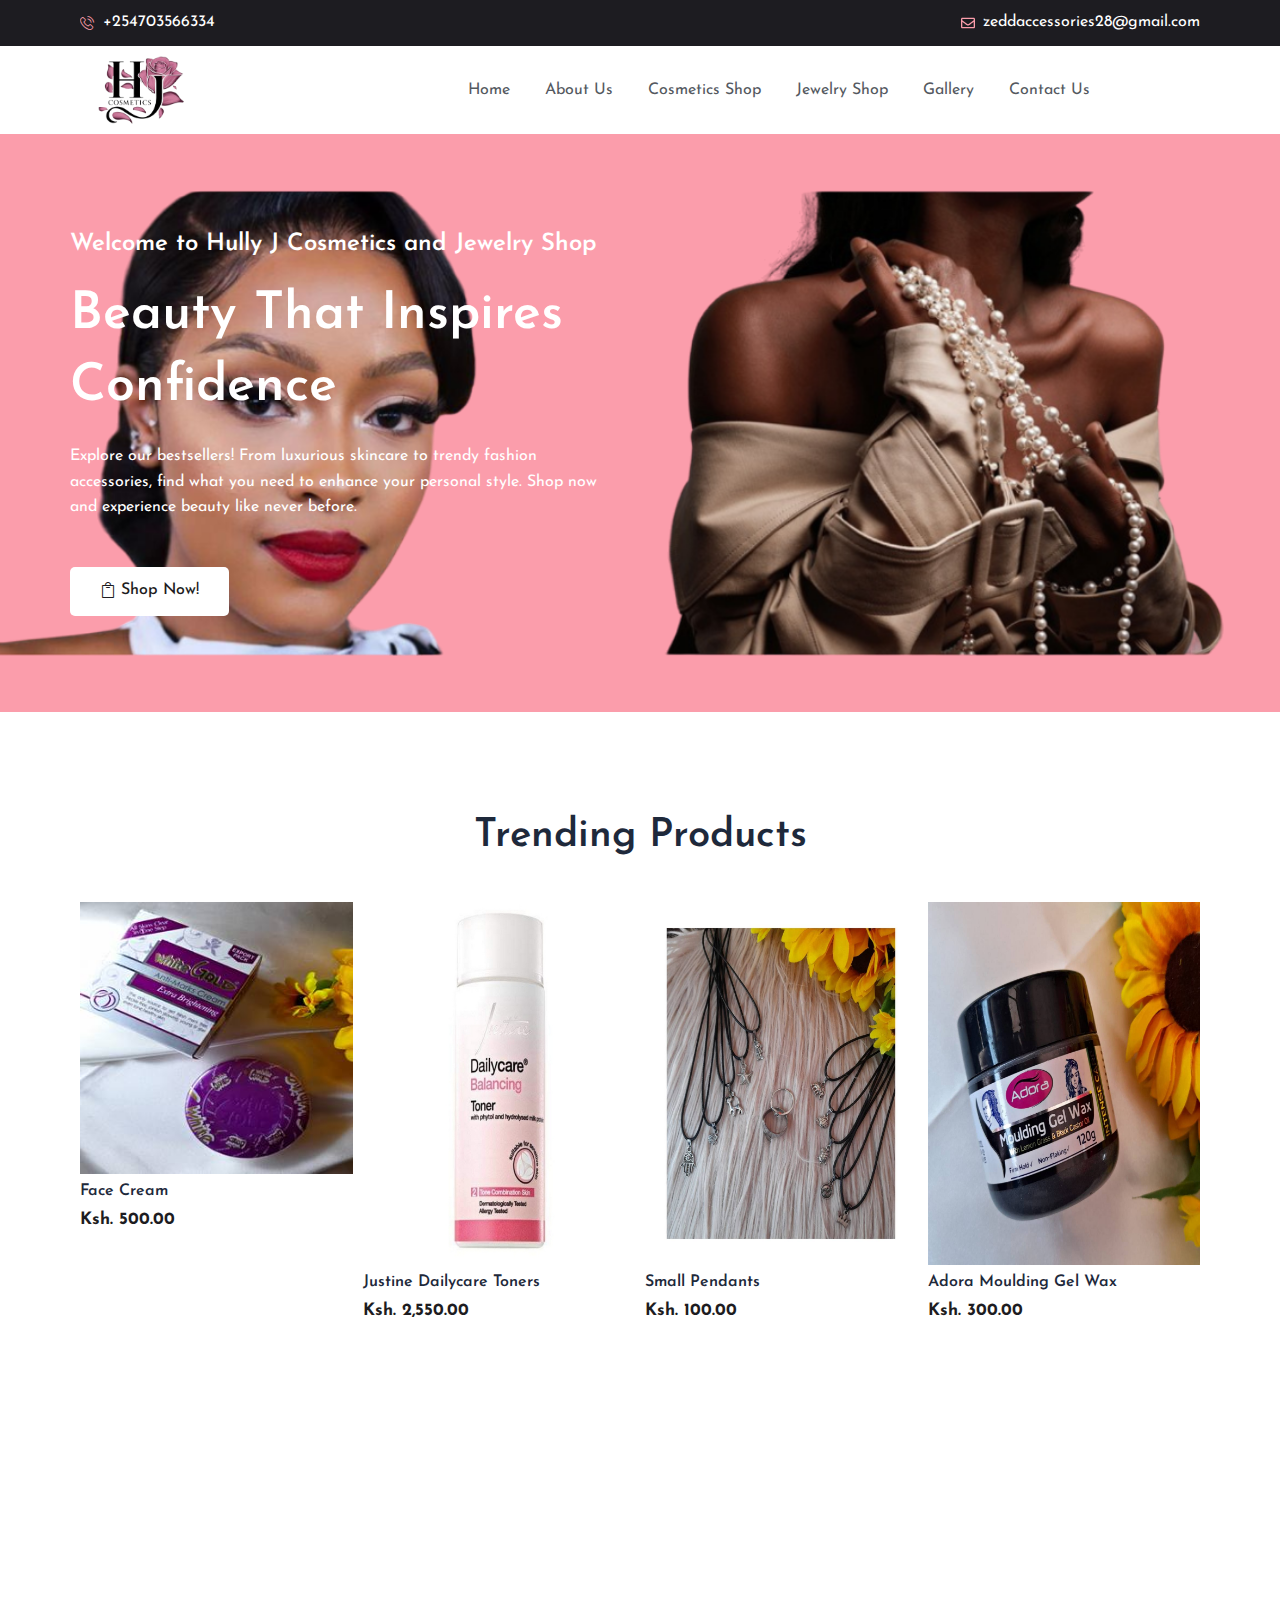
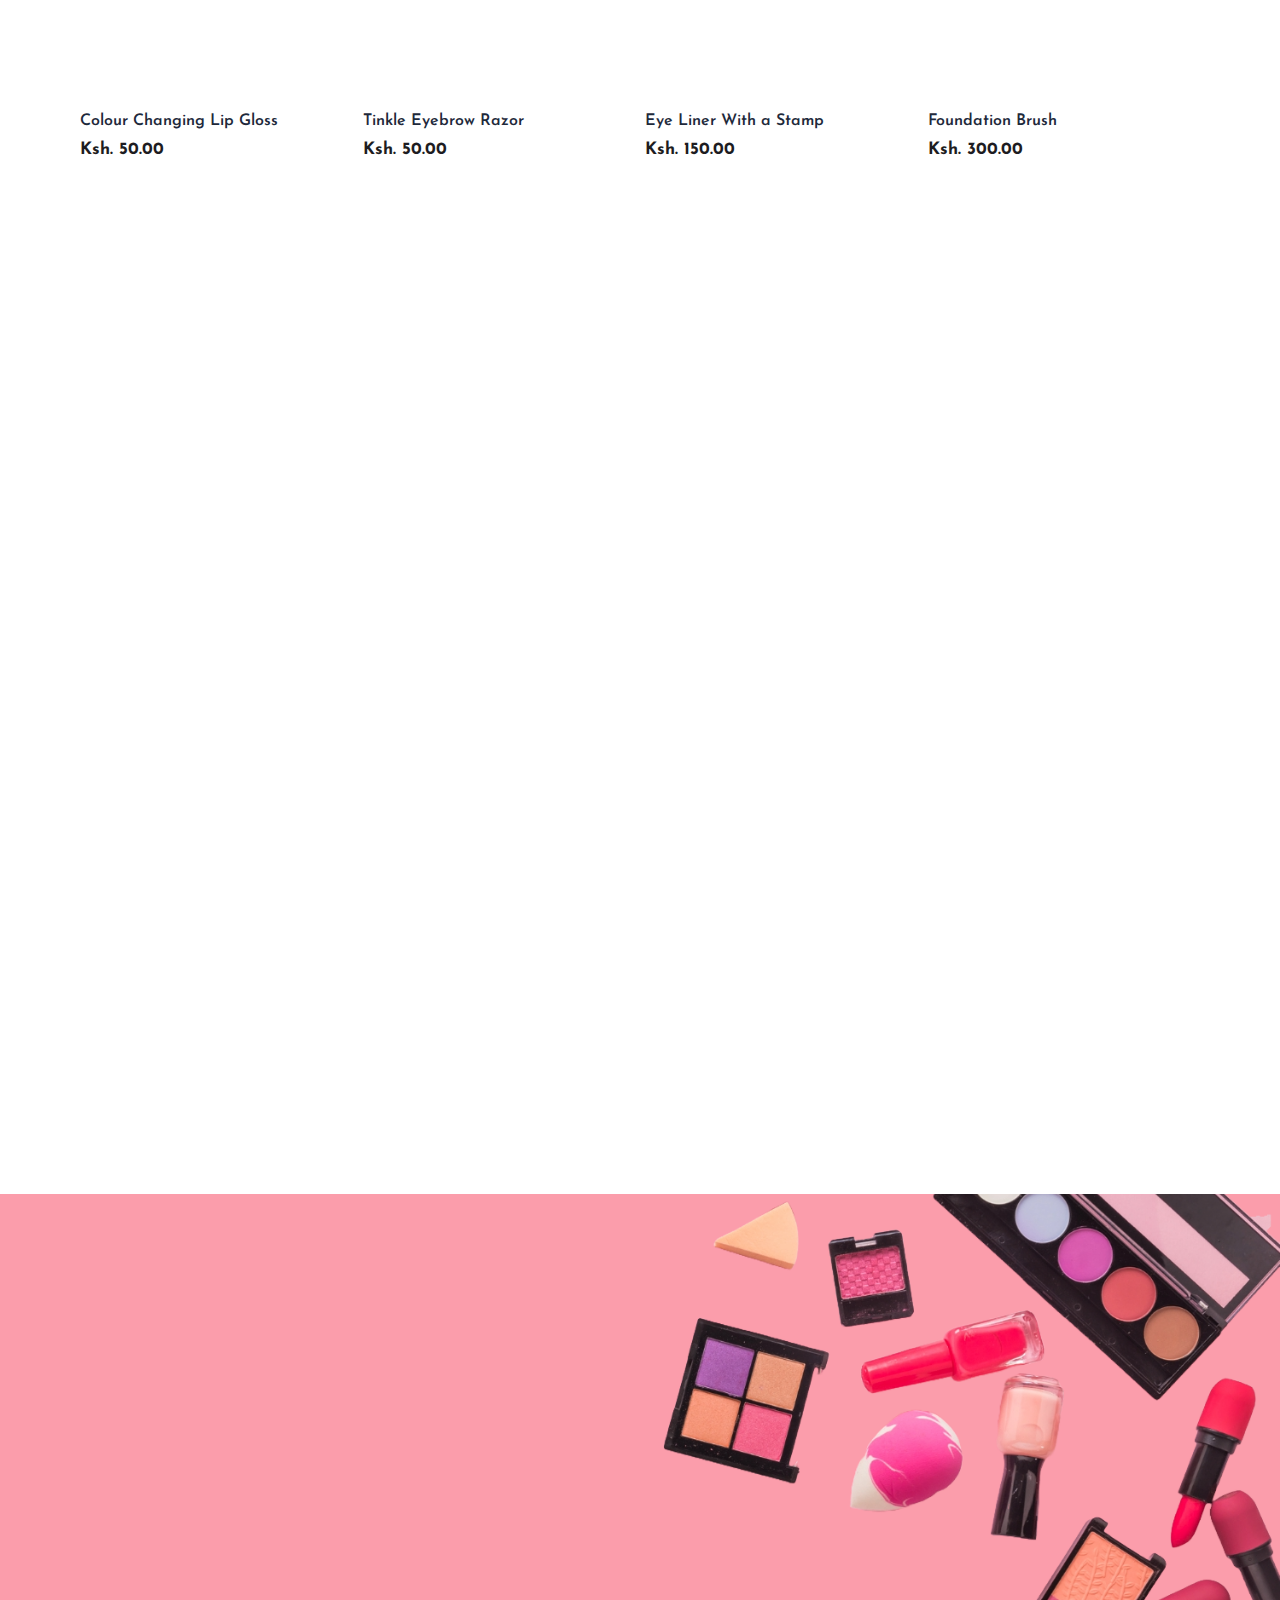
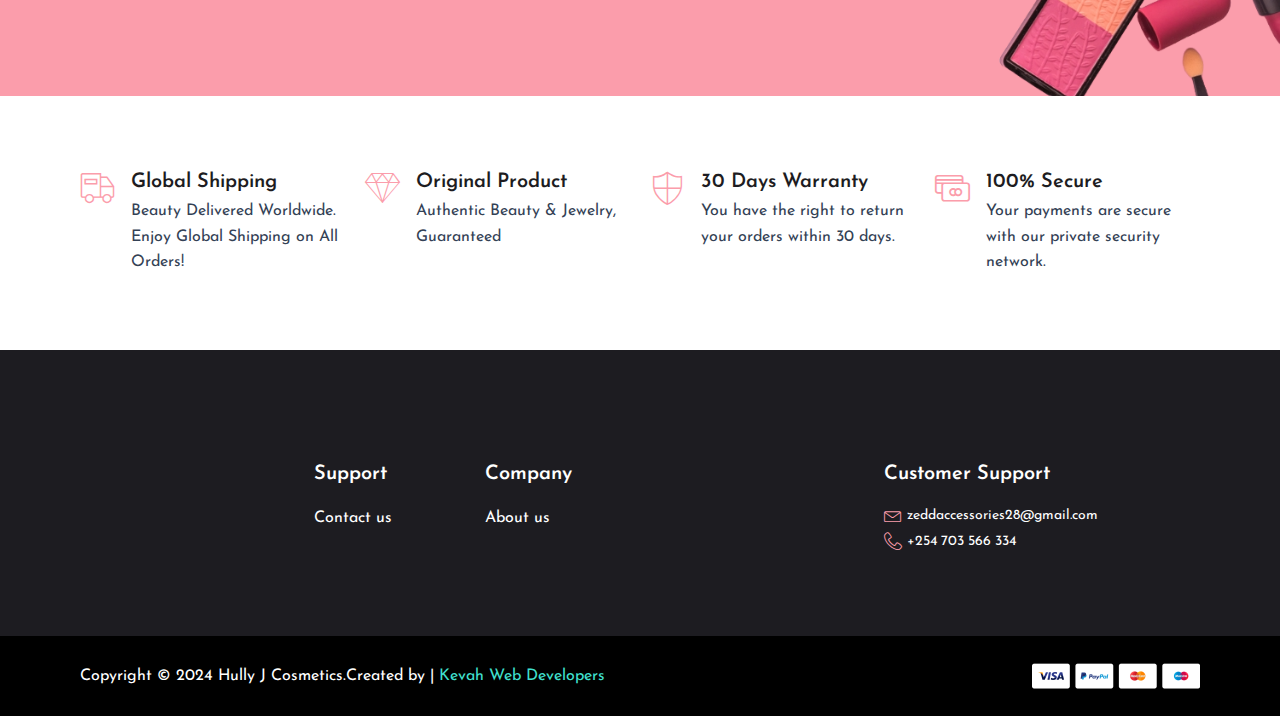
==== commit 20115f90: "Images" ====
--- a/index.html
+++ b/index.html
@@ -4817,15 +4817,15 @@
                                       <div class="product-wrapper">
                                         <div class="product-thumbnail">
                                           <div class="ribbon-container"></div>
-                                          <img decoding="async" src="wp-content/uploads/2023/12/pdt7.jpg" alt="Hair Shampoo" />
+                                          <img decoding="async" src="wp-content/uploads/2023/12/Face creams500.jpg" alt="Hair Shampoo" />
                                         </div>
                                         <div class="product-details-wrap">
                                           <a href="cosmetics-shop.html" class="product-link">
                                             <h3 class="product-title">
-                                              Hair Shampoo
+                                              Face Cream
                                             </h3>
                                           </a>
-                                          <span class="price">Ksh. 150.00</span>
+                                          <span class="price">Ksh. 500.00</span>
                                         </div>
                                       </div>
                                     </li>
--- a/wp-content/themes/astra/assets/css/minified/main.min3428.css
+++ b/wp-content/themes/astra/assets/css/minified/main.min3428.css
@@ -0,0 +1,3 @@
+@charset "UTF-8";address,blockquote,body,dd,dl,dt,fieldset,figure,h1,h2,h3,h4,h5,h6,hr,html,iframe,legend,li,ol,p,pre,textarea,ul{border:0;font-size:100%;font-style:inherit;font-weight:inherit;margin:0;outline:0;padding:0;vertical-align:baseline}html{-webkit-text-size-adjust:100%;-ms-text-size-adjust:100%}body{margin:0}main,nav{display:block}progress{display:inline-block;vertical-align:baseline}a{background-color:transparent}a:active{outline:0}a,a:focus,a:hover,a:visited{text-decoration:none}abbr[title]{border-bottom:1px dotted}b,strong{font-weight:700}dfn{font-style:italic}mark{background:#ff0;color:#000}small{font-size:80%}sub,sup{font-size:75%;line-height:0;position:relative;vertical-align:baseline}sup{top:-.5em}sub{bottom:-.25em}img{border:0}svg:not(:root){overflow:hidden}figure{margin:0}hr{box-sizing:content-box;height:0}pre{overflow:auto}code,kbd,pre,samp{font-size:1em}button,input,optgroup,select,textarea{color:inherit;font:inherit;margin:0}button{overflow:visible}button,select{text-transform:none}button,html input[type=button],input[type=reset],input[type=submit]{-webkit-appearance:button;cursor:pointer}button[disabled],html input[disabled]{cursor:default}button::-moz-focus-inner,input::-moz-focus-inner{border:0;padding:0}input{line-height:normal}input[type=checkbox],input[type=radio]{box-sizing:border-box;padding:0}input[type=number]::-webkit-inner-spin-button,input[type=number]::-webkit-outer-spin-button{height:auto}input[type=search]{-webkit-appearance:textfield;box-sizing:content-box}#comments .submit,.search .search-submit{padding:10px 15px;border-radius:2px;line-height:1.85714285714286;border:0}.archive .no-results .ast-search-submit,.search .site-main .ast-search-submit{display:none}input[type=search]::-webkit-search-cancel-button,input[type=search]::-webkit-search-decoration{-webkit-appearance:none}fieldset{border:1px solid var(--ast-border-color);margin:0 0;padding:.35em .625em .75em}legend{border:0;padding:0}fieldset legend{margin-bottom:1.5em;padding:0 .5em}textarea{overflow:auto}optgroup{font-weight:700}table{border-collapse:collapse;border-spacing:0}td,th{padding:0}/*!
+ * Bootstrap v4.0.0-alpha.2 (https://getbootstrap.com)
+ */.ast-container{max-width:100%}.ast-container,.ast-container-fluid{margin-left:auto;margin-right:auto;padding-left:20px;padding-right:20px}.ast-row{margin-left:-20px;margin-right:-20px}@media (min-width:768px) and (max-width:921px){.blog-layout-2 .ast-width-md-6,.blog-layout-3 .ast-width-md-6{float:none;width:100%}}@media (min-width:769px) and (max-width:921px){.blog-layout-2,.blog-layout-3{flex-direction:unset}}@media (max-width:768px){.blog-layout-3{flex-direction:column}}.ast-grid-common-col{position:relative;min-height:1px;padding-left:20px;padding-right:20px}.ast-float{float:left}@media (max-width:992px){.ast-width-sm-25{width:25%}.ast-width-md-50{width:50%}}@media (max-width:768px){.ast-width-md-25{width:25%}}.ast-full-width{width:100%}.ast-width-50{width:50%}@media (min-width:768px){.ast-width-md-4{width:33.3333333333%}.ast-width-md-16{width:16.6666666667%}.ast-width-md-6{width:50%;float:left}.ast-width-md-3{width:25%}.ast-width-md-66{width:66.6666666667%}}@media (min-width:769px){.ast-width-md-20{width:20%}}@media (min-width:992px){.ast-width-lg-33{width:33.3333333333%}.ast-width-lg-16{width:16.6666666667%}.ast-width-lg-50{width:50%}.ast-width-lg-66{width:66.6666666667%}}h1,h2,h3,h4,h5,h6{clear:both}.entry-content h1,h1{color:#808285;font-size:2em;line-height:1.2}.entry-content h2,h2{color:#808285;font-size:1.7em;line-height:1.3}.entry-content h3,h3{color:#808285;font-size:1.5em;line-height:1.4}.entry-content h4,h4{color:#808285;line-height:1.5;font-size:1.3em}.entry-content h5,h5{color:#808285;line-height:1.6;font-size:1.2em}.entry-content h6,h6{color:#808285;line-height:1.7;font-size:1.1em}html{box-sizing:border-box}*,:after,:before{box-sizing:inherit}body{color:#808285;background:#fff;font-style:normal}ol,ul{margin:0 0 1.5em 3em}ul{list-style:disc}ol{list-style:decimal}li>ol,li>ul{margin-bottom:0;margin-left:1.5em}dt{font-weight:700}dd{margin:0 1.5em 1.5em}b,strong{font-weight:700}cite,dfn,em,i{font-style:italic}blockquote,q{quotes:"" ""}blockquote:after,blockquote:before,q:after,q:before{content:""}blockquote{border-left:5px solid var(--ast-border-color);padding:20px;font-size:1.2em;font-style:italic;margin:0 0 1.5em;position:relative}address{margin:0 0 1.5em}abbr,acronym{border-bottom:1px dotted #666;cursor:help}pre{background:var(--ast-code-block-background);font-family:"Courier 10 Pitch",Courier,monospace;margin-bottom:1.6em;overflow:auto;max-width:100%;padding:1.6em}code,kbd,tt,var{font:15px Monaco,Consolas,"Andale Mono","DejaVu Sans Mono",monospace}img{height:auto;max-width:100%}hr{background-color:#ccc;border:0;height:1px;margin-bottom:1.5em}.ast-button,.button,button,input,select,textarea{color:#808285;font-weight:400;font-size:100%;margin:0;vertical-align:baseline}button,input{line-height:normal}big{font-size:125%}ins,mark{background:0 0;text-decoration:none}table,td,th{border:1px solid var(--ast-border-color)}table{border-collapse:separate;border-spacing:0;border-width:1px 0 0 1px;margin:0 0 1.5em;width:100%}th{font-weight:700}td,th{padding:8px;border-width:0 1px 1px 0}.ast-button,.button,button,input[type=button],input[type=reset],input[type=submit]{border:1px solid;border-color:var(--ast-border-color);border-radius:2px;background:#e6e6e6;padding:.6em 1em .4em;color:#fff}.ast-button:focus,.ast-button:hover,.button:focus,.button:hover,button:focus,button:hover,input[type=button]:focus,input[type=button]:hover,input[type=reset]:focus,input[type=reset]:hover,input[type=submit]:focus,input[type=submit]:hover{color:#fff;border-color:var(--ast-border-color)}.ast-button:active,.ast-button:focus,.button:active,.button:focus,button:active,button:focus,input[type=button]:active,input[type=button]:focus,input[type=reset]:active,input[type=reset]:focus,input[type=submit]:active,input[type=submit]:focus{border-color:var(--ast-border-color);outline:0}input[type=email],input[type=password],input[type=search],input[type=tel],input[type=text],input[type=url],textarea{color:#666;border:1px solid var(--ast-border-color);border-radius:2px;-webkit-appearance:none}input[type=email]:focus,input[type=password]:focus,input[type=search]:focus,input[type=tel]:focus,input[type=text]:focus,input[type=url]:focus,textarea:focus{color:#111}textarea{padding-left:3px;width:100%}a{color:#4169e1}a:focus,a:hover{color:#191970}a:focus{outline:thin dotted}a:hover{outline:0}.screen-reader-text{border:0;clip:rect(1px,1px,1px,1px);height:1px;margin:-1px;overflow:hidden;padding:0;position:absolute;width:1px;word-wrap:normal!important}.screen-reader-text:focus{background-color:#f1f1f1;border-radius:2px;box-shadow:0 0 2px 2px rgba(0,0,0,.6);clip:auto!important;color:#21759b;display:block;font-size:12.25px;font-size:.875rem;height:auto;left:5px;line-height:normal;padding:15px 23px 14px;text-decoration:none;top:5px;width:auto;z-index:100000}.alignleft{display:inline;float:left;margin-right:1.5em}.alignright{display:inline;float:right;margin-left:1.5em}.aligncenter{clear:both;text-align:center;display:block;margin-left:auto;margin-right:auto}.entry-content[ast-blocks-layout]>embed,.entry-content[ast-blocks-layout]>iframe,.entry-content[ast-blocks-layout]>object,embed,iframe,object{max-width:100%}.wp-caption{margin-bottom:1.5em;max-width:100%}.wp-caption img[class*=wp-image-]{display:block;margin-left:auto;margin-right:auto}.wp-caption .wp-caption-text{margin:.8075em 0}.wp-caption-text{text-align:center}::selection{color:#fff;background:#0274be}body{-webkit-font-smoothing:antialiased;-moz-osx-font-smoothing:grayscale}body:not(.logged-in){position:relative}#page{position:relative}a,a:focus{text-decoration:none}.secondary a *,.site-footer a *,.site-header a *,a{transition:all .2s linear}.capitalize{text-transform:uppercase}img{vertical-align:middle}.entry-content h1,.entry-content h2,.entry-content h3,.entry-content h4,.entry-content h5,.entry-content h6{margin-bottom:20px}p{margin-bottom:1.75em}blockquote{margin:1.5em 1em 1.5em 3em;font-size:1.1em;line-height:inherit;position:relative}.ast-button,.button,input[type=button],input[type=submit]{border-radius:0;padding:18px 30px;border:0;box-shadow:none;text-shadow:none}.ast-button:hover,.button:hover,input[type=button]:hover,input[type=submit]:hover{box-shadow:none}.ast-button:active,.ast-button:focus,.button:active,.button:focus,input[type=button]:active,input[type=button]:focus,input[type=submit]:active,input[type=submit]:focus{box-shadow:none}.site-title{font-weight:400}.site-description,.site-title{margin-bottom:0}.site-description a,.site-description:focus a,.site-description:hover a,.site-title a,.site-title:focus a,.site-title:hover a{transition:all .2s linear}.site-title a,.site-title a:focus,.site-title a:hover,.site-title a:visited{color:#222}.site-description a,.site-description a:focus,.site-description a:hover,.site-description a:visited{color:#999}.search-form .search-field{outline:0}.ast-search-menu-icon{position:relative;z-index:3}.site .skip-link{background-color:#f1f1f1;box-shadow:0 0 1px 1px rgba(0,0,0,.2);color:#21759b;display:block;font-family:Montserrat,"Helvetica Neue",sans-serif;font-size:14px;font-weight:700;left:-9999em;outline:0;padding:15px 23px 14px;text-decoration:none;text-transform:none;top:-9999em}.site .skip-link:focus{clip:auto;height:auto;left:6px;top:7px;width:auto;z-index:100000;outline:thin dotted}.logged-in .site .skip-link{box-shadow:0 0 2px 2px rgba(0,0,0,.2);font-family:"Open Sans",sans-serif}input,select{line-height:1}.ast-button,.ast-custom-button,body,button,input[type=button],input[type=submit],textarea{line-height:1.85714285714286}.site-title a{line-height:1.2}.site-header .site-description{line-height:1.5}.ast-single-post .entry-title,.ast-single-post .entry-title a{line-height:1.2}.entry-title,.entry-title a{font-weight:400}.ast-oembed-container{position:relative;padding-top:56.25%;height:0;overflow:hidden;max-width:100%;height:auto}.ast-oembed-container embed,.ast-oembed-container iframe,.ast-oembed-container object{position:absolute;top:0;left:0;width:100%;height:100%}.ast-hidden{display:none!important}body{background-color:#fff}#page{display:block}#primary,#secondary{width:100%}#primary{margin:4em 0}.ast-separate-container{background-color:#f5f5f5}.ast-separate-container #primary{padding:4em 0;margin:0;border:0}.ast-separate-container .site-main>.ast-row{margin-left:0;margin-right:0}.ast-separate-container .ast-article-post,.ast-separate-container .ast-article-single:not(.ast-related-post){background-color:#fff}.ast-separate-container .ast-article-post,.ast-separate-container .ast-article-single{border-bottom:1px solid var(--ast-border-color);margin:0;padding:5.34em 6.67em}.ast-separate-container .blog-layout-1{padding:0;border-bottom:0}.ast-separate-container .ast-article-single{border-bottom:0}@media (max-width:1200px){.ast-separate-container .ast-article-post,.ast-separate-container .ast-article-single{margin:0;padding:3.34em 2.4em}}@media (min-width:993px){.ast-separate-container #primary,.ast-separate-container.ast-left-sidebar #primary,.ast-separate-container.ast-right-sidebar #primary{margin:4em 0;padding:0}.ast-right-sidebar #primary{padding-right:60px}.ast-left-sidebar #primary{padding-left:60px}}@media (max-width:992px){.ast-separate-container #primary,.ast-separate-container.ast-left-sidebar #primary,.ast-separate-container.ast-right-sidebar #primary{padding-left:0;padding-right:0}.ast-right-sidebar #primary{padding-right:30px}.ast-left-sidebar #primary{padding-left:30px}}.ast-search-icon .astra-search-icon{font-size:1.3em}.main-navigation{height:100%;-js-display:inline-flex;display:inline-flex}.main-navigation ul{list-style:none;margin:0;padding-left:0;position:relative}.main-header-menu .menu-link,.main-header-menu>a{text-decoration:none;padding:0 1em;display:inline-block;transition:all .2s linear}.main-header-menu .menu-item{position:relative}.main-header-menu .menu-item.focus>.sub-menu,.main-header-menu .menu-item:hover>.sub-menu,.main-header-menu .menu-item>.sub-menu.toggled-on{right:auto;left:0;visibility:visible}.main-header-menu .menu-item.focus>.sub-menu .sub-menu.toggled-on,.main-header-menu .menu-item:hover>.sub-menu .sub-menu.toggled-on,.main-header-menu .menu-item>.sub-menu.toggled-on .sub-menu.toggled-on{left:100%;right:auto;visibility:visible}.main-header-menu .ast-left-align-sub-menu.focus>.sub-menu,.main-header-menu .ast-left-align-sub-menu:hover>.sub-menu{right:0;left:auto}@media (min-width:769px){.main-header-menu .ast-sub-menu-goes-outside.focus>.sub-menu,.main-header-menu .ast-sub-menu-goes-outside:hover>.sub-menu{left:-100%}.main-header-menu .ast-left-align-sub-menu .sub-menu .menu-item.focus>.sub-menu,.main-header-menu .ast-left-align-sub-menu .sub-menu .menu-item:hover>.sub-menu{left:-100%}}.main-header-menu .sub-menu{width:240px;background:#fff;left:-999em;position:absolute;top:100%;z-index:99999;visibility:hidden}@media (min-width:769px){.main-header-menu .sub-menu .menu-item.focus>.sub-menu,.main-header-menu .sub-menu .menu-item:hover>.sub-menu{left:100%;right:auto}.main-header-menu .sub-menu .ast-left-align-sub-menu.focus>.sub-menu,.main-header-menu .sub-menu .ast-left-align-sub-menu:focus * .sub-menu,.main-header-menu .sub-menu .ast-left-align-sub-menu:hover * .sub-menu,.main-header-menu .sub-menu .ast-left-align-sub-menu:hover>.sub-menu{left:-100%}.main-header-menu .sub-menu .main-header-menu .ast-sub-menu-goes-outside.focus>.sub-menu,.main-header-menu .sub-menu .main-header-menu .ast-sub-menu-goes-outside:hover>.sub-menu{left:-100%}}.main-header-menu .sub-menu .menu-link{padding:.9em 1em;display:block;word-wrap:break-word}.main-header-menu .sub-menu .menu-item:not(.menu-item-has-children) .menu-link .icon-arrow:first-of-type{display:none}#ast-desktop-header .main-header-menu .sub-menu .menu-item.menu-item-has-children>.menu-link .icon-arrow{display:none}#ast-desktop-header .main-header-menu .sub-menu .menu-item.menu-item-has-children>.menu-link .ast-header-navigation-arrow{position:absolute;right:.6em;top:50%;transform:translate(0,-50%) rotate(270deg)}#ast-desktop-header .main-header-menu .sub-menu .menu-item.menu-item-has-children>.menu-link .ast-header-navigation-arrow .icon-arrow{display:block}#ast-desktop-header .main-header-menu .sub-menu .menu-item.menu-item-has-children>.menu-link .ast-header-navigation-arrow .icon-arrow svg{margin:0}.main-header-menu .sub-menu .sub-menu{top:0}.submenu-with-border .sub-menu{border-width:1px;border-style:solid}.submenu-with-border .sub-menu .menu-link{border-width:0 0 1px;border-style:solid}.submenu-with-border .sub-menu .sub-menu{top:-2px}.ast-desktop .submenu-with-border .sub-menu>.menu-item:last-child>.menu-link{border-bottom-width:0}.ast-header-break-point .main-navigation{padding-left:0}.ast-header-break-point .main-navigation ul .menu-item .menu-link{padding:0 20px;display:inline-block;width:100%;border:0;border-bottom-width:1px;border-style:solid;border-color:var(--ast-border-color)}.ast-header-break-point .main-navigation ul .menu-item .menu-link .icon-arrow:first-of-type{margin-right:5px}.ast-header-break-point .main-navigation ul .sub-menu .menu-item:not(.menu-item-has-children) .menu-link .icon-arrow:first-of-type{display:inline}.ast-header-break-point .main-navigation .sub-menu .menu-item .menu-link{padding-left:30px}.ast-header-break-point .main-navigation .sub-menu .menu-item .menu-item .menu-link{padding-left:40px}.ast-header-break-point .main-navigation .sub-menu .menu-item .menu-item .menu-item .menu-link{padding-left:50px}.ast-header-break-point .main-navigation .sub-menu .menu-item .menu-item .menu-item .menu-item .menu-link{padding-left:60px}.ast-header-break-point .main-header-menu{background-color:#f9f9f9;border-top-width:1px;border-style:solid;border-color:var(--ast-border-color)}.ast-header-break-point .main-header-menu .sub-menu{background-color:#f9f9f9;position:static;opacity:1;visibility:visible;border:0;width:auto}.ast-header-break-point .main-header-menu .sub-menu .ast-left-align-sub-menu.focus>.sub-menu,.ast-header-break-point .main-header-menu .sub-menu .ast-left-align-sub-menu:hover>.sub-menu{left:0}.ast-header-break-point .main-header-menu .ast-sub-menu-goes-outside.focus>.sub-menu,.ast-header-break-point .main-header-menu .ast-sub-menu-goes-outside:hover>.sub-menu{left:0}.ast-header-break-point .submenu-with-border .sub-menu{border:0}.ast-header-break-point .dropdown-menu-toggle{display:none}.ast-mobile-menu-buttons{display:none}.ast-button-wrap{display:inline-block}.ast-button-wrap button{box-shadow:none;border:none}.ast-button-wrap .menu-toggle{padding:0;width:2.2em;height:2.1em;font-size:1.5em;font-weight:400;border-radius:2px;-webkit-font-smoothing:antialiased;-moz-osx-font-smoothing:grayscale;border-radius:2px;vertical-align:middle;line-height:1.85714285714286}.ast-button-wrap .menu-toggle.main-header-menu-toggle{padding:0 .5em;width:auto;text-align:center}.ast-button-wrap .menu-toggle.main-header-menu-toggle .mobile-menu{font-size:15px;font-size:1rem;font-weight:600}.ast-button-wrap .menu-toggle .menu-toggle-icon{font-style:normal;display:inline-block;vertical-align:middle;line-height:2.05}.ast-button-wrap .menu-toggle .menu-toggle-icon:before{content:"\e5d2";font-family:Astra;text-decoration:inherit}.ast-button-wrap .menu-toggle .icon-menu-bars svg:nth-child(2){display:none}.ast-button-wrap .menu-toggle.toggled .menu-toggle-icon:before{content:"\e5cd"}.ast-button-wrap .menu-toggle.toggled .icon-menu-bars svg:first-child{display:none}.ast-button-wrap .menu-toggle.toggled .icon-menu-bars svg:nth-child(2){display:block}.ast-button-wrap .menu-toggle .mobile-menu-wrap{display:inline-block}.ast-button-wrap .menu-toggle:focus{outline:thin dotted}.header-main-layout-1 .ast-main-header-bar-alignment{margin-left:auto}.site-navigation{height:100%}.site-header .menu-link *{transition:none}.ast-icon.icon-arrow svg{height:.6em;width:.6em;position:relative;margin-left:10px}.ast-icon.icon-search svg{height:1em;width:.9em;margin-top:3px;margin-right:2px}.ast-header-break-point .user-select{clear:both}.ast-header-break-point .ast-mobile-menu-buttons{display:block;align-self:center}.ast-header-break-point .main-header-bar-navigation{flex:auto}.ast-header-break-point .ast-main-header-bar-alignment{display:block;width:100%;flex:auto;order:4}.ast-header-break-point .ast-icon.icon-arrow svg{height:.85em;width:.95em;position:relative;margin-left:10px}.site-main .comment-navigation,.site-main .post-navigation,.site-main .posts-navigation{margin:0 0 1.5em;overflow:hidden}.comment-navigation .nav-next,.comment-navigation .nav-previous,.post-navigation .nav-next,.post-navigation .nav-previous,.posts-navigation .nav-next,.posts-navigation .nav-previous{width:50%;display:inline-block}.comment-navigation .nav-next,.post-navigation .nav-next,.posts-navigation .nav-next{text-align:right}.ast-icon svg{fill:currentColor}.post-navigation a{background:0 0;font-size:16px;font-size:1.06666rem;padding:0 1.5em;height:2.33333em;line-height:calc(2.33333em - 3px)}.sticky{display:block}.hentry{margin:0 0 1.5em}.byline{display:none}.group-blog .byline,.single .byline{display:inline}.page-links{clear:both;margin-top:1em}.page-links a{display:inline-block}.page-links a .page-link{border-color:var(--ast-border-color);background:0 0}.page-links .page-link{padding:0;margin:0 0 .3em .3em;border:2px solid var(--ast-border-color);color:#000;background:0 0;font-size:.8em;width:2.5em;height:2.5em;line-height:calc( 2.5em - 4px);display:inline-block;text-align:center;transition:all .2s linear}.page-links .page-link:focus,.page-links .page-link:hover{color:#000}@media (max-width:768px){.page-links .page-link{margin-bottom:6px}}.entry-content>:last-child,.entry-summary>:last-child,.page-content>:last-child{margin-bottom:0}.wp-block-separator:not(.is-style-wide):not(.is-style-dots){margin:20px auto}.bypostauthor{display:block}body{overflow-x:hidden}.widget-title{font-weight:400;margin-bottom:1em;line-height:1.5}.widget{margin:0 0 2.8em 0}.widget:last-child{margin-bottom:0}.widget select{max-width:100%}.widget ul{margin:0;list-style-type:none}.no-widget-text{margin-bottom:0}.widget_nav_menu ul ul.sub-menu{margin-top:.25em}.widget_nav_menu ul ul.sub-menu li{padding-left:20px}.widget_nav_menu ul ul.sub-menu a:after{left:-20px}.widget_nav_menu ul ul.sub-menu ul a:after{left:-40px}.widget_nav_menu ul ul.sub-menu ul ul a:after{left:-60px}.widget_nav_menu li{transition:all .2s linear}#secondary .wp-block-search__input{line-height:1}#secondary .wp-block-search__button{padding:.7em 1em}.widget_search .search-form{position:relative;padding:0;background:initial;color:inherit}.widget_search .search-form>label{position:relative}.widget_search .search-form i{color:#3a3a3a}.widget_search .search-form button{position:absolute;top:0;right:15px;border:none;padding:0;cursor:pointer;background:0 0}.widget_search .search-form input[type=submit],.widget_search .search-form input[type=submit]:focus,.widget_search .search-form input[type=submit]:hover{padding:13px 20px;border-radius:2px;border:none;top:0;right:0;position:absolute;color:transparent;background:0 0;max-width:45px;z-index:2}.widget_search .search-form .search-field{background:#fafafa;border-width:1px;border-color:var(--ast-border-color);border-radius:2px}.widget_search .search-field,.widget_search .search-field:focus{width:100%;padding:16px 45px 16px 15px}.widget_archive ul.children,.widget_categories ul.children,.widget_pages ul.children{position:relative;margin-top:5px;width:100%}.widget_archive ul.children li,.widget_categories ul.children li,.widget_pages ul.children li{padding-left:20px}.widget_archive li ul.children a:after,.widget_categories li ul.children a:after,.widget_pages li ul.children a:after{left:-20px}.widget_archive li ul.children ul a:after,.widget_categories li ul.children ul a:after,.widget_pages li ul.children ul a:after{left:-40px}.widget_tag_cloud .tagcloud{margin-top:10px;display:inline-block}.widget_tag_cloud .tagcloud a{border:1px solid var(--ast-border-color);padding:.5em .9em;display:inline-block;margin-bottom:4px;font-size:14px;margin-right:4px;line-height:1.5;transition:all .2s linear}.widget_calendar table,.widget_calendar td,.widget_calendar th{padding:0;text-align:center}.widget_calendar table,.widget_calendar th{border:none}.widget_calendar td{border-right:none;border-left:none}.widget_calendar caption{line-height:2.7em}.widget_calendar thead{line-height:2.5em}.widget_calendar thead a{color:#0274be;font-size:1rem;vertical-align:middle}.widget_calendar thead td{vertical-align:middle;font-weight:700}.widget_calendar thead>tr>th{line-height:2.5em;border-bottom:2px solid var(--ast-border-color);border-top:2px solid var(--ast-border-color)}.widget_calendar tbody{line-height:2.1em;text-align:center}.widget_calendar tbody>tr>td{width:14.2857%}.widget_calendar tbody>tr:first-child>td{padding-top:3px}.widget_calendar #today{color:#0274be;font-weight:700;border-bottom:2px solid #0274be}.ast-builder-grid-row{display:grid;grid-template-columns:auto auto;align-items:center;grid-column-gap:20px;overflow-wrap:anywhere}.ast-builder-grid-row>.site-header-section{flex-wrap:nowrap}.ast-builder-footer-grid-columns{grid-column-gap:50px}.ast-builder-grid-row.ast-grid-center-col-layout{grid-template-columns:1fr auto 1fr}.ast-builder-layout-element{align-items:center}.ast-builder-grid-row.ast-grid-center-col-layout-only{-js-display:flex;display:flex;height:100%;justify-content:center}.ast-builder-grid-row.ast-grid-center-col-layout-only .ast-grid-section-center{flex-grow:1}.site-header-section{height:100%;min-height:0;align-items:center}.site-header-section .ast-main-header-bar-alignment{height:100%}.site-header-section>*{padding:0 10px}.site-header-section>div:first-child{padding-left:0}.site-header-section>div:last-child{padding-right:0}.site-header-section .ast-builder-menu{align-items:center}.ast-builder-layout-element.ast-header-search{height:auto}.ast-grid-right-center-section{justify-content:flex-start;flex-grow:1}.ast-grid-right-section{justify-content:flex-end}.ast-grid-right-section .ast-site-identity>:first-child{text-align:right}.ast-grid-right-section .ast-grid-right-center-section .ast-site-identity>:first-child{text-align:left}.ast-grid-left-center-section{justify-content:flex-end;flex-grow:1}.ast-logo-title-inline .ast-site-identity{padding:1em 0;-js-display:inline-flex;display:inline-flex;vertical-align:middle;align-items:center;transition:all .2s linear}.ast-grid-section-center{justify-content:center}.ast-grid-section-center .ast-site-identity>:first-child{text-align:center}.ast-builder-social-element{line-height:1;color:#3a3a3a;background:0 0;vertical-align:middle;transition:all 10ms;margin-left:6px;margin-right:6px;justify-content:center;align-items:center}.ast-builder-social-element:hover{color:#0274be}.ast-builder-social-element .social-item-label{padding-left:6px}.ast-social-stack-desktop .ast-builder-social-element,.ast-social-stack-mobile .ast-builder-social-element,.ast-social-stack-tablet .ast-builder-social-element{margin-top:6px;margin-bottom:6px}.ahfb-svg-iconset{-js-display:inline-flex;display:inline-flex;align-self:center}.ahfb-svg-iconset svg{width:17px;height:17px;transition:none}.ahfb-svg-iconset svg>*{transition:none}.ast-footer-copyright p{margin-bottom:0}.ast-builder-grid-row-container{display:grid;align-content:center}.main-header-bar .main-header-bar-navigation{height:100%}.ast-nav-menu .sub-menu{line-height:1.45}.ast-builder-menu .main-navigation{padding:0}.ast-builder-menu .main-navigation>ul{align-self:center}.ast-footer-copyright,.ast-footer-social-wrap,.site-footer-focus-item{width:100%}#astra-footer-menu{margin:0;list-style:none;background:inherit}#astra-footer-menu>ul{margin:0;list-style:none;background:inherit}.ast-header-break-point #ast-mobile-header{display:block}.ast-header-break-point .main-header-bar-navigation{line-height:3}.ast-header-break-point .main-header-bar-navigation .menu-item-has-children>.ast-menu-toggle{display:inline-block;position:absolute;font-size:inherit;top:0;right:20px;cursor:pointer;-webkit-font-smoothing:antialiased;-moz-osx-font-smoothing:grayscale;padding:0 .907em;font-weight:400;line-height:inherit}.ast-header-break-point .main-header-bar-navigation .menu-item-has-children>.ast-menu-toggle>.ast-icon.icon-arrow{pointer-events:none}.ast-header-break-point .main-header-bar-navigation .menu-item-has-children .sub-menu{display:none}.ast-header-break-point .ast-mobile-header-wrap .ast-above-header-wrap .main-header-bar-navigation .ast-submenu-expanded>.ast-menu-toggle::before,.ast-header-break-point .ast-mobile-header-wrap .ast-main-header-wrap .main-header-bar-navigation .ast-submenu-expanded>.ast-menu-toggle::before{transform:rotateX(180deg)}.ast-header-break-point .ast-nav-menu .sub-menu{line-height:3}.site-footer-section{justify-content:center}.site-footer-section>*{margin-bottom:10px}.site-footer-section>:last-child{margin-bottom:0}.site-primary-footer-wrap{padding-top:45px;padding-bottom:45px}.site-above-footer-wrap,.site-below-footer-wrap{padding-top:20px;padding-bottom:20px}.ast-hfb-header.ast-header-break-point .main-header-bar-navigation{width:100%;margin:0}.ast-hfb-header .menu-toggle.toggled .ast-mobile-svg{display:none}.ast-hfb-header .menu-toggle.toggled .ast-close-svg{display:block}.menu-toggle .ast-close-svg{display:none}.ast-mobile-header-wrap .menu-toggle .mobile-menu-toggle-icon{-js-display:inline-flex;display:inline-flex;align-self:center}.ast-mobile-header-wrap .menu-toggle .mobile-menu-wrap{-js-display:inline-flex;display:inline-flex;align-self:center;margin-left:.4em}.ast-mobile-header-wrap .ast-button-wrap .menu-toggle.main-header-menu-toggle{-js-display:flex;display:flex;align-items:center;width:auto;height:auto}.menu-toggle .mobile-menu-toggle-icon{-js-display:inline-flex;display:inline-flex;align-self:center}.menu-toggle .mobile-menu-wrap{-js-display:inline-flex;display:inline-flex;align-self:center;margin-left:.4em}.ast-hfb-header .ast-button-wrap .menu-toggle .mobile-menu-wrap{align-items:center;-js-display:flex;display:flex}.ast-button-wrap .menu-toggle.main-header-menu-toggle{padding:.5em;align-items:center;-js-display:flex;display:flex}.ast-search-menu-icon.ast-inline-search .search-field{width:100%;padding:.6em;padding-right:5.5em}@media (min-width:769px){.footer-nav-wrap .astra-footer-horizontal-menu li{margin:0}.footer-nav-wrap .astra-footer-horizontal-menu li:first-child a{padding-left:0}.footer-nav-wrap .astra-footer-horizontal-menu li:last-child a{padding-right:0}.footer-nav-wrap .astra-footer-horizontal-menu a{padding:0 .5em}}.site-header{z-index:99;position:relative}.main-header-container{position:relative}.main-header-bar-wrap{position:relative}.main-header-bar{background-color:#fff;border-bottom-color:var(--ast-border-color);border-bottom-style:solid}.ast-header-break-point .main-header-bar{border:0}.ast-header-break-point .main-header-bar{border-bottom-color:var(--ast-border-color);border-bottom-style:solid}.main-header-bar{margin-left:auto;margin-right:auto}.ast-desktop .main-header-menu.ast-menu-shadow .sub-menu{box-shadow:0 4px 10px -2px rgba(0,0,0,.1)}.ast-header-custom-item-inside .button-custom-menu-item .menu-link{display:none}.ast-header-custom-item-inside.ast-header-break-point .button-custom-menu-item{padding-left:0;padding-right:0;margin-top:0;margin-bottom:0}.ast-header-custom-item-inside.ast-header-break-point .button-custom-menu-item .ast-custom-button-link{display:none}.ast-header-custom-item-inside.ast-header-break-point .button-custom-menu-item .menu-link{display:block}.site-branding{line-height:1;align-self:center}.ast-menu-toggle{display:none;background:0 0;color:inherit;border-style:dotted;border-color:transparent}.ast-menu-toggle:focus,.ast-menu-toggle:hover{background:0 0;border-color:inherit;color:inherit}.ast-menu-toggle:focus{outline:thin dotted}.ast-main-header-nav-open .main-header-bar{padding-bottom:0}.main-header-bar{z-index:4;position:relative}.main-header-bar .main-header-bar-navigation:empty{padding:0}.main-header-bar .main-header-bar-navigation .sub-menu{line-height:1.45}.main-header-bar .main-header-bar-navigation .menu-item-has-children>.menu-link:after{line-height:normal}.custom-mobile-logo-link{display:none}.ast-site-identity{padding:1em 0}.ast-header-break-point .site-header .main-header-bar-wrap .site-branding{flex:1;align-self:center}.ast-header-break-point .ast-site-identity{width:100%}.ast-header-break-point .main-header-bar{display:block;line-height:3}.ast-header-break-point .main-header-bar .main-header-bar-navigation{line-height:3}.ast-header-break-point .main-header-bar .main-header-bar-navigation .sub-menu{line-height:3}.ast-header-break-point .main-header-bar .main-header-bar-navigation .menu-item-has-children .sub-menu{display:none}.ast-header-break-point .main-header-bar .main-header-bar-navigation .menu-item-has-children>.ast-menu-toggle{display:inline-block;position:absolute;font-size:inherit;top:-1px;right:20px;cursor:pointer;-webkit-font-smoothing:antialiased;-moz-osx-font-smoothing:grayscale;padding:0 .907em;font-weight:400;line-height:inherit;transition:all .2s}.ast-header-break-point .main-header-bar .main-header-bar-navigation .ast-submenu-expanded>.ast-menu-toggle::before{transform:rotateX(180deg)}.ast-header-break-point .main-header-bar .main-header-bar-navigation .main-header-menu{border-top-width:1px;border-style:solid;border-color:var(--ast-border-color)}.ast-header-break-point .main-navigation{display:block;width:100%}.ast-header-break-point .main-navigation ul ul{left:auto;right:auto}.ast-header-break-point .main-navigation .stack-on-mobile li{width:100%}.ast-header-break-point .main-navigation .widget{margin-bottom:1em}.ast-header-break-point .main-navigation .widget li{width:auto}.ast-header-break-point .main-navigation .widget:last-child{margin-bottom:0}.ast-header-break-point .main-header-bar-navigation{width:calc(100% + 40px);margin:0 -20px}.ast-header-break-point .main-header-menu ul ul{top:0}.ast-header-break-point .ast-builder-menu{width:100%}.ast-header-break-point .ast-mobile-header-wrap .ast-flex.stack-on-mobile{flex-wrap:wrap}.ast-desktop .main-header-menu>.menu-item .sub-menu:before{position:absolute;content:'';top:0;left:0;width:100%;transform:translateY(-100%)}input[type=email],input[type=number],input[type=password],input[type=reset],input[type=search],input[type=tel],input[type=text],input[type=url],select,textarea{color:#666;padding:.75em;height:auto;border-width:1px;border-style:solid;border-color:var(--ast-border-color);border-radius:2px;background:var(--ast-comment-inputs-background);box-shadow:none;box-sizing:border-box;transition:all .2s linear}input[type=email]:focus,input[type=password]:focus,input[type=reset]:focus,input[type=search]:focus,input[type=tel]:focus,input[type=text]:focus,input[type=url]:focus,select:focus,textarea:focus{background-color:#fff;border-color:var(--ast-border-color);box-shadow:none}input[type=button],input[type=button]:focus,input[type=button]:hover,input[type=reset],input[type=reset]:focus,input[type=reset]:hover,input[type=submit],input[type=submit]:focus,input[type=submit]:hover{box-shadow:none}textarea{width:100%}input[type=search]:focus{outline:thin dotted}input[type=range]{-webkit-appearance:none;width:100%;margin:5.7px 0;padding:0;border:none}input[type=range]:focus{outline:0}input[type=range]::-webkit-slider-runnable-track{width:100%;height:8.6px;cursor:pointer;box-shadow:2.6px 2.6px .4px #ccc,0 0 2.6px #d9d9d9;background:rgba(255,255,255,.2);border-radius:13.6px;border:0 solid #fff}input[type=range]::-webkit-slider-thumb{box-shadow:0 0 0 rgba(255,221,0,.37),0 0 0 rgba(255,224,26,.37);border:7.9px solid #0274be;height:20px;width:20px;border-radius:50px;background:#0274be;cursor:pointer;-webkit-appearance:none;margin-top:-5.7px}input[type=range]:focus::-webkit-slider-runnable-track{background:rgba(255,255,255,.2)}input[type=range]::-moz-range-track{width:100%;height:8.6px;cursor:pointer;box-shadow:2.6px 2.6px .4px #ccc,0 0 2.6px #d9d9d9;background:rgba(255,255,255,.2);border-radius:13.6px;border:0 solid #fff}input[type=range]::-moz-range-thumb{box-shadow:0 0 0 rgba(255,221,0,.37),0 0 0 rgba(255,224,26,.37);border:7.9px solid #0274be;height:20px;width:20px;border-radius:50px;background:#0274be;cursor:pointer}input[type=range]::-ms-track{width:100%;height:8.6px;cursor:pointer;background:0 0;border-color:transparent;color:transparent}input[type=range]::-ms-fill-lower{background:rgba(199,199,199,.2);border:0 solid #fff;border-radius:27.2px;box-shadow:2.6px 2.6px .4px #ccc,0 0 2.6px #d9d9d9}input[type=range]::-ms-fill-upper{background:rgba(255,255,255,.2);border:0 solid #fff;border-radius:27.2px;box-shadow:2.6px 2.6px .4px #ccc,0 0 2.6px #d9d9d9}input[type=range]::-ms-thumb{box-shadow:0 0 0 rgba(255,221,0,.37),0 0 0 rgba(255,224,26,.37);border:7.9px solid #0274be;height:20px;width:20px;border-radius:50px;background:#0274be;cursor:pointer;height:8.6px}input[type=range]:focus::-ms-fill-lower{background:rgba(255,255,255,.2)}input[type=range]:focus::-ms-fill-upper{background:rgba(255,255,255,.2)}input[type=color]{border:none;width:100px;padding:0;height:30px;cursor:pointer}input[type=color]::-webkit-color-swatch-wrapper{padding:0;border:none}input[type=color]::-webkit-color-swatch{border:none}.page .entry-header{margin-bottom:1.5em}.search .entry-header{margin-bottom:1em}.ast-single-post .entry-header.ast-header-without-markup,.ast-single-post .entry-header.ast-no-title.ast-no-thumbnail{margin-bottom:0}.entry-header{margin-bottom:1em;word-wrap:break-word}.entry-header+.ast-blog-featured-section{margin-top:.5em}.entry-content{word-wrap:break-word}.entry-content p{margin-bottom:1.6em}.read-more{margin-bottom:0}.read-more .ast-right-arrow{font-size:1em}.ast-no-thumb .ast-blog-featured-section{margin-bottom:0}.ast-no-thumb .entry-header+.ast-blog-featured-section{margin-top:0}.ast-blog-featured-section{margin-bottom:1.5em}.error404 .page-header{margin-bottom:1.5em}.error404 .page-header .page-title{margin-bottom:0}.archive .entry-title,.blog .entry-title,.search .entry-title{line-height:1.3}.archive .format-aside .entry-title,.archive .format-status .entry-title,.blog .format-aside .entry-title,.blog .format-status .entry-title{display:none}.page-title{margin-bottom:1em;font-weight:400}.entry-title{margin-bottom:.2em}.ast-article-post{margin-bottom:2.5em}.ast-article-post:last-child{margin-bottom:0;border-bottom:0}.search .site-content .content-area .search-form{margin-bottom:3em}.blog-layout-1 .post-thumb{padding-left:0;padding-right:0;position:relative}.blog .posted-on{z-index:1}.ast-blog-featured-section .posted-on{width:5.714285714em;height:5.714285714em;padding:.7em}.ast-blog-featured-section .posted-on .date-month,.ast-blog-featured-section .posted-on .date-year{font-size:.8571428571em;line-height:1em}.ast-blog-featured-section .posted-on .date-day{font-size:2.5em;line-height:.9em;font-weight:900;margin:.1em 0}.ast-author-box img.avatar{border-radius:50%;margin:0 0 0 20px}.ast-archive-description{margin-bottom:2.5em;padding-bottom:1.3333em;border-bottom:1px solid var(--ast-border-color)}.ast-archive-description .ast-archive-title{margin-bottom:4px;font-size:40px;font-size:2.85714rem;font-weight:300}.ast-archive-description p{margin-bottom:0;font-size:20px;font-size:1.42857rem;line-height:1.65;font-weight:300}.ast-separate-container .ast-archive-description,.ast-separate-container .ast-author-box{background-color:#eee;padding-bottom:0;border-bottom:0}@media (max-width:1200px){.ast-separate-container .ast-archive-description{margin:0;padding:3.34em 2.4em}}@media (max-width:992px){.ast-separate-container .ast-archive-description{padding:2.14em}}@media (min-width:1201px){.ast-separate-container .ast-archive-description,.ast-separate-container .ast-author-box{margin:0;padding:5em 6.67em 3.33333em}}.single .entry-header{margin-bottom:2em}.single .post-navigation{margin:0;padding:2em 0 0;border-top:1px solid var(--ast-border-color)}@media (max-width:768px){.single .post-navigation{padding-top:1.5em}}.single .post-navigation a{margin:2px;display:inline-block;text-align:center;color:#000}@media (min-width:421px){.single .post-navigation .nav-links{-js-display:flex;display:flex}.single .post-navigation .nav-next,.single .post-navigation .nav-previous{flex:auto}}@media (max-width:420px){.single .post-navigation .ast-left-arrow,.single .post-navigation .ast-right-arrow{display:none}.single .post-navigation .nav-next,.single .post-navigation .nav-previous{width:100%}.single .post-navigation .nav-next a,.single .post-navigation .nav-previous a{width:100%}.single .post-navigation .nav-previous{margin-bottom:1em}}.single .entry-header .post-thumb{margin-bottom:2em}.single .entry-header .post-thumb img{margin-top:0;margin-bottom:0}.page .has-post-thumbnail .post-thumb img{margin-bottom:1.5em}.post-password-form{text-align:center}@media (max-width:420px){.post-password-form input[type=password]{display:block;margin:10px auto}}.post-password-form input[type=submit]{padding:10px 20px;border-radius:2px}.ast-separate-container .post-navigation{border-top:0;padding-left:3.33333em;padding-right:3.33333em}@media (max-width:420px){.ast-separate-container .post-navigation{padding-left:0;padding-right:0}}@media (max-width:768px){.ast-separate-container .entry-header{margin-bottom:1em}}.ast-404-layout-1{text-align:center;margin:4em auto}.ast-404-layout-1 .page-sub-title{font-size:1.5rem;font-weight:700}.ast-404-layout-1 .widget_search{padding-top:.5em}.ast-404-search{margin-top:1.5em}.ast-404-search .widget_search{max-width:370px;margin:0 auto}.ast-separate-container .error-404,.ast-separate-container .no-results{background-color:#fff}@media (max-width:1200px){.ast-separate-container .ast-404-layout-1,.ast-separate-container .no-results{margin:0;padding:3.34em 2.4em}}@media (max-width:768px){.ast-separate-container .ast-404-layout-1,.ast-separate-container .no-results{padding:1.5em 2.14em}}@media (max-width:544px){.ast-separate-container .ast-404-layout-1,.ast-separate-container .no-results{padding:1.5em 1em}}@media (min-width:1201px){.ast-separate-container .ast-404-layout-1,.ast-separate-container .no-results{margin:0;padding:5.34em 6.67em}}.blog-layout-1{width:100%;display:inline-block;padding-bottom:2em;vertical-align:middle;border-bottom:1px solid var(--ast-border-color)}.blog-layout-1 .posted-on{left:0}.blog-layout-1 .post-content,.blog-layout-1 .post-thumb{padding-left:0;padding-right:0}.ast-flex{-js-display:flex;display:flex;flex-wrap:wrap}.ast-flex-1{flex:1}.ast-inline-flex{-js-display:inline-flex;display:inline-flex;align-items:center;flex-wrap:wrap;align-content:center}.ast-justify-content-flex-start{justify-content:flex-start}.ast-justify-content-flex-end{justify-content:flex-end}.ast-justify-content-center{justify-content:center}.ast-justify-content-space-between{justify-content:space-between}.ast-justify-content-space-around{justify-content:space-around}.ast-align-content-flex-start{align-content:flex-start}.ast-align-content-flex-end{align-content:flex-end}.ast-align-content-center{align-content:center}.ast-align-content-space-between{align-content:space-between}.ast-align-content-space-around{align-content:space-around}.ast-align-content-stretch{align-content:stretch}.ast-flex-grow-1{flex-grow:1}--- a/wp-content/uploads/premium-addons-elementor/pa-frontend-91d39f0a7.min7f81.css
+++ b/wp-content/uploads/premium-addons-elementor/pa-frontend-91d39f0a7.min7f81.css
@@ -0,0 +1 @@
+@charset "UTF-8";.ast-single-post .entry-content .premium-woocommerce a{text-decoration:none}.premium-woocommerce .premium-woo-qv-btn{cursor:pointer}.premium-woocommerce:not(.premium-woo-skin-grid-7) li.product .star-rating{margin:0 auto .5em}.premium-woocommerce:not(.premium-woo-skin-grid-10) .premium-woo-product-featured-wrap .premium-woo-product-featured,.premium-woocommerce:not(.premium-woo-skin-grid-10) .premium-woo-product-sale-wrap .premium-woo-product-onsale{display:block;text-align:center;color:#fff;min-width:2em;min-height:2em;line-height:2em;padding:.3em .6em;margin:.5em .6em}.premium-woocommerce .pa-out-of-stock{display:block;text-align:center;color:#fff;min-width:2em;min-height:2em;line-height:2em;padding:.3em .6em;margin:.5em .6em}.premium-woocommerce .woocommerce-loop-product__title{margin-bottom:.5em;font-size:1em;-webkit-transition:all .3s ease-in-out;transition:all .3s ease-in-out}.premium-woocommerce .premium-woo-product-category{display:block;font-size:.85em;margin-bottom:.5em;line-height:1.3}.premium-woocommerce .star-rating{display:block;float:none;-webkit-backface-visibility:hidden;backface-visibility:hidden;overflow:hidden;position:relative;height:1em;line-height:1;font-size:.857em;width:5.4em;font-family:star}.premium-woocommerce .star-rating::before{content:"\73\73\73\73\73";color:#54595f;float:left;top:0;left:0;position:absolute}.premium-woocommerce .star-rating span{overflow:hidden;float:left;top:0;left:0;position:absolute;padding-top:1.5em}.premium-woocommerce .star-rating span::before{content:"\53\53\53\53\53";color:inherit;top:0;position:absolute;left:0}.premium-woocommerce .premium-woo-products-inner ul.products{display:-webkit-flex;display:-ms-flexbox;display:flex;margin:0;padding:0;-webkit-flex-wrap:wrap;-ms-flex-wrap:wrap;flex-wrap:wrap;list-style:none outside;-webkit-column-gap:0;column-gap:0}.premium-woocommerce .premium-woo-products-inner ul.products li.product{margin:0 0 10px;padding:0 10px}.premium-woocommerce .premium-woo-products-inner ul.products li.product .premium-woo-product-wrapper{overflow:hidden;-webkit-transition:all .3s ease-in-out;transition:all .3s ease-in-out}.premium-woocommerce .woocommerce-loop-product__link{position:relative;display:block!important;overflow:hidden;-webkit-transition:all .3s ease-in-out;transition:all .3s ease-in-out}.premium-woocommerce .pa-out-of-stock,.premium-woocommerce .premium-woo-ribbon-container{position:absolute;z-index:9}.premium-woocommerce .premium-woo-ribbon-container{top:0;left:0}.premium-woocommerce .pa-out-of-stock{top:7px;left:9px;margin:0}.premium-woo-product-thumbnail{position:relative;overflow:hidden}.premium-woo-product-thumbnail .woocommerce-loop-product__link img{display:block;margin:0;width:100%}.premium-woo-product-featured-wrap,.premium-woo-product-sale-wrap{margin:0}.premium-woocommerce .premium-woo-products-details-wrap{padding:1em 1.2em}.premium-woocommerce .premium-woo-products-details-wrap .button{display:inline-block;background-color:#6ec1e4;color:#fff;margin:.5em 0;line-height:1.3;padding:10px 40px;font-size:100%;cursor:pointer;text-decoration:none;overflow:visible;font-weight:700;background-image:none;border:none;border-radius:0;box-shadow:none;text-shadow:none;-webkit-transition:all .3s ease-in-out;transition:all .3s ease-in-out}.premium-woocommerce li.product .price{display:block;line-height:1.3;font-weight:700;margin-bottom:.5em;font-size:.9em}.premium-woocommerce li.product .price del{display:inline-block;font-weight:400;background:0 0;opacity:1}.premium-woocommerce li.product .price ins{display:inline-block;background:0 0;text-decoration:none;font-weight:inherit}.premium-woocommerce li.product .price .amount{color:inherit!important}.premium-woocommerce li.product .premium-woo-product-desc p{margin:0}.premium-woo-product-align-left .premium-woocommerce li.product .star-rating{margin-left:0;margin-right:auto}.premium-woo-product-align-center .premium-woocommerce li.product .star-rating{margin-left:auto;margin-right:auto}.premium-woo-product-align-right .premium-woocommerce li.product .star-rating{margin-left:auto;margin-right:0}.premium-woo-products-pagination ul.page-numbers{display:-webkit-flex;display:-ms-flexbox;display:flex;list-style-type:none;margin:0;margin-top:10px;padding:0;border:none;-webkit-justify-content:center;-ms-flex-pack:center;justify-content:center}.premium-woo-products-pagination ul.page-numbers li{margin:0 .4em .4em 0;padding:0;text-align:center}.premium-woo-products-pagination ul.page-numbers li .page-numbers{margin:0;text-decoration:none;color:#000;border:1px solid #54595f;padding:0;line-height:1;font-size:1em;font-weight:400;padding:.75em;display:block;min-width:2.5em;-webkit-transition:all .3s ease-in-out;transition:all .3s ease-in-out}.premium-woo-products-pagination ul.page-numbers li .page-numbers.current,.premium-woo-products-pagination ul.page-numbers li .page-numbers:hover{background-color:#54595f;color:#fff;outline:0}.premium-woo-quick-view-loader .premium-loading-feed,.premium-woocommerce .premium-loading-feed{display:block;position:absolute;width:100%;height:100%;top:0;left:0;bottom:0;right:0;background:rgba(255,255,255,.2);display:-webkit-flex;display:-ms-flexbox;display:flex;-webkit-align-items:center;-ms-flex-align:center;align-items:center}.premium-woocommerce .woocommerce-loop-product__link img{-webkit-transition:all .3s ease-in-out;transition:all .3s ease-in-out}.premium-woo-product__hover-zoomout .woocommerce-loop-product__link img{-webkit-transform:scale(1.2);-ms-transform:scale(1.2);transform:scale(1.2)}.premium-woo-product__hover-zoomout li.product:hover .woocommerce-loop-product__link img{-webkit-transform:none;-ms-transform:none;transform:none}.premium-woo-product__hover-zoomin .woocommerce-loop-product__link img{-webkit-transform:none;-ms-transform:none;transform:none}.premium-woo-product__hover-zoomin li.product:hover .woocommerce-loop-product__link img{-webkit-transform:scale(1.2);-ms-transform:scale(1.2);transform:scale(1.2)}.premium-woo-product__hover-gray .woocommerce-loop-product__link img{-webkit-filter:grayscale(100%);filter:grayscale(100%)}.premium-woo-product__hover-gray li.product:hover .woocommerce-loop-product__link img{-webkit-filter:grayscale(0);filter:grayscale(0)}.premium-woo-product__hover-sepia .woocommerce-loop-product__link img{-webkit-filter:sepia(30%);filter:sepia(30%)}.premium-woo-product__hover-sepia li.product:hover .woocommerce-loop-product__link img{-webkit-filter:sepia(0);filter:sepia(0)}.premium-woo-product__hover-bright .woocommerce-loop-product__link img{-webkit-filter:brightness(1);filter:brightness(1)}.premium-woo-product__hover-bright li.product:hover .woocommerce-loop-product__link img{-webkit-filter:brightness(1.2);filter:brightness(1.2)}.premium-woo-product__hover-trans .woocommerce-loop-product__link img{-webkit-transform:translateX(-15px) scale(1.1);-ms-transform:translateX(-15px) scale(1.1);transform:translateX(-15px) scale(1.1)}.premium-woo-product__hover-trans li.product:hover .woocommerce-loop-product__link img{-webkit-transform:translateX(0) scale(1.1);-ms-transform:translateX(0) scale(1.1);transform:translateX(0) scale(1.1)}.premium-woo-product__hover-scale li.product:hover .woocommerce-loop-product__link img{-webkit-transform:scaleX(1.3) scaleY(1.3) rotate(5deg);-ms-transform:scaleX(1.3) scaleY(1.3) rotate(5deg);transform:scaleX(1.3) scaleY(1.3) rotate(5deg)}.premium-woocommerce .premium-woo-product__on_hover{position:absolute;top:0;right:0;bottom:0;left:0;height:100%;opacity:0}.premium-woo-product__hover-swap li.product:hover .premium-woo-product__on_hover{opacity:1}.premium-woo-skin-grid-1 .premium-woo-qv-btn,.premium-woo-skin-grid-3 .premium-woo-qv-btn,.premium-woo-skin-grid-4 .premium-woo-qv-btn{position:absolute;bottom:0;left:0;width:100%;text-align:center;padding:5px;background:rgba(2,2,2,.5);color:#fff;-webkit-transition:all .3s ease-in-out;transition:all .3s ease-in-out;z-index:2;-webkit-transform:translateY(100%);-ms-transform:translateY(100%);transform:translateY(100%)}.premium-woo-skin-grid-4 .premium-woo-qv-btn{-webkit-transition-delay:.1s;transition-delay:.1s}.premium-woo-skin-grid-1 .premium-woo-qv-icon,.premium-woo-skin-grid-3 .premium-woo-qv-icon,.premium-woo-skin-grid-4 .premium-woo-qv-icon,.premium-woo-skin-grid-6 .premium-woo-qv-icon{margin-left:.5em}.premium-woo-product-thumbnail:hover .premium-woo-qv-btn-translate{-webkit-transform:translateY(0);-ms-transform:translateY(0);transform:translateY(0)}.premium-woo-product-wrapper .premium-woo-qv-data{position:absolute;top:0;left:0;width:100%;height:100%;z-index:1;overflow:hidden;cursor:pointer}.premium-woo-skin-grid-1 .premium-woo-product-actions-wrapper,.premium-woo-skin-grid-4 .premium-woo-product-actions-wrapper{position:absolute;top:.7em;right:1em;-webkit-transform:translate3d(15px,0,0);transform:translate3d(15px,0,0);-webkit-transition:all .3s ease-in-out;transition:all .3s ease-in-out;opacity:0;z-index:9}.premium-woocommerce .premium-woo-product-actions-wrapper .premium-woo-cart-btn{position:relative;display:block;margin:0 0 3px;background:#fff;text-align:center;outline:0;-webkit-transition:all .3s ease-in-out;transition:all .3s ease-in-out}.premium-woocommerce .premium-woo-product-actions-wrapper .premium-woo-add-cart-icon{display:block;color:#54595f;width:30px;line-height:30px;height:30px;cursor:pointer;-webkit-transition:all .3s ease-in-out;transition:all .3s ease-in-out}.premium-woo-skin-grid-1 li.product:hover .premium-woo-product-actions-wrapper,.premium-woo-skin-grid-4 li.product:hover .premium-woo-product-actions-wrapper{-webkit-transform:translate3d(5px,0,0);transform:translate3d(5px,0,0);opacity:1}.premium-woocommerce .premium-woo-cart-btn.adding .premium-woo-add-cart-icon{-webkit-animation:spin 2s linear infinite;animation:spin 2s linear infinite}.premium-woocommerce .premium-woo-cart-btn.adding .premium-woo-add-cart-icon::before{content:"\f013"}.premium-woocommerce .premium-woo-cart-btn.added .premium-woo-add-cart-icon::before{content:"\f00c"}.premium-woo-skin-grid-2 li.product .premium-woo-products-details-wrap{position:absolute;background:#fff;bottom:0;left:0;width:100%;z-index:2;padding:0;opacity:0;-webkit-transition:opacity .2s,-webkit-transform .4s;transition:opacity .2s,-webkit-transform .4s;transition:transform .4s,opacity .2s;transition:transform .4s,opacity .2s,-webkit-transform .4s;-webkit-transform:translateZ(0) translateY(5px);transform:translateZ(0) translateY(5px)}.premium-woo-skin-grid-2 .premium-woo-product-details{padding:15px 0}.premium-woo-skin-grid-2 li.product:hover .premium-woo-products-details-wrap{opacity:1;-webkit-transform:translateZ(0) translateY(0);transform:translateZ(0) translateY(0)}.premium-woo-skin-grid-2 li.product .premium-woo-product-actions-wrapper{position:static;display:-webkit-flex;display:-ms-flexbox;display:flex;-webkit-flex-direction:row-reverse;-ms-flex-direction:row-reverse;flex-direction:row-reverse}.premium-woo-skin-grid-2 .premium-woo-product-actions-wrapper>*{-webkit-flex:1;-ms-flex:1;flex:1;min-width:50%}.premium-woo-skin-grid-2 li.product .premium-woo-product-actions-wrapper .button{display:-webkit-flex;display:-ms-flexbox;display:flex;margin:0;text-align:center;-webkit-justify-content:center;-ms-flex-pack:center;justify-content:center;-webkit-align-items:center;-ms-flex-align:center;align-items:center}.premium-woo-skin-grid-2 li.product .premium-woo-product-actions-wrapper .premium-woo-qv-btn{background-color:#54595f}.premium-woo-skin-grid-4 li.product .premium-woo-products-details-wrap{position:absolute;left:0;right:0;top:50%;-webkit-transform:scale(.9) translateZ(0) translateY(-50%);transform:scale(.9) translateZ(0) translateY(-50%);text-align:center;z-index:2;opacity:0;-webkit-transition:opacity .5s,-webkit-transform .3s;transition:opacity .5s,-webkit-transform .3s;transition:opacity .5s,transform .3s;transition:opacity .5s,transform .3s,-webkit-transform .3s}.premium-woo-skin-grid-4 li.product .premium-woo-product-overlay,.premium-woo-skin-grid-8 li.product .premium-woo-product-overlay{position:absolute;top:0;left:0;width:100%;height:100%;opacity:0;visibility:hidden;background-color:rgba(27,27,23,.3);-webkit-transition:all .25s ease-in-out;transition:all .25s ease-in-out}.premium-woo-skin-grid-4 li.product:hover .premium-woo-product-overlay,.premium-woo-skin-grid-8 li.product:hover .premium-woo-product-overlay{opacity:1;visibility:visible;z-index:1}.premium-woo-skin-grid-4 li.product:hover .premium-woo-products-details-wrap{-webkit-transform:scale(1) translateZ(0) translateY(-50%);transform:scale(1) translateZ(0) translateY(-50%);opacity:1}.premium-woo-skin-grid-5 li.product .premium-woo-product-actions-wrapper{display:-webkit-flex;display:-ms-flexbox;display:flex}.premium-woo-skin-grid-5 li.product .premium-woo-product-actions-wrapper .premium-woo-qv-btn{display:-webkit-flex;display:-ms-flexbox;display:flex;-webkit-align-items:center;-ms-flex-align:center;align-items:center;background-color:#54595f;padding:10px;-webkit-transition:all .25s ease 0s;transition:all .25s ease 0s}.premium-woo-skin-grid-5 li.product .premium-woo-products-details-wrap{width:75%}.premium-woo-skin-grid-5 .premium-woo-product-wrapper{display:-webkit-flex;display:-ms-flexbox;display:flex;-webkit-align-items:center;-ms-flex-align:center;align-items:center}.premium-woo-product-align-right .premium-woo-skin-grid-5 .premium-woo-product-actions-wrapper{-webkit-justify-content:flex-end;-ms-flex-pack:end;justify-content:flex-end}.premium-woo-product-align-center .premium-woo-skin-grid-5 .premium-woo-product-actions-wrapper{-webkit-justify-content:center;-ms-flex-pack:center;justify-content:center}.premium-woo-skin-grid-6 .premium-woo-qv-btn{position:absolute;top:50%;left:50%;min-width:40%;text-align:center;padding:5px;background:rgba(2,2,2,.5);color:#fff;-webkit-transform:translate(-50%,-50%);-ms-transform:translate(-50%,-50%);transform:translate(-50%,-50%);opacity:0;visibility:hidden;-webkit-transition:all .3s ease-in-out;transition:all .3s ease-in-out;cursor:pointer;z-index:2}.premium-woo-skin-grid-6 li.product:hover .premium-woo-qv-btn{opacity:1;visibility:visible}.premium-woo-product-align-left .premium-woo-skin-grid-6 li.product .premium-woo-product-info .star-rating,.premium-woo-product-align-left .premium-woo-skin-grid-7 li.product .premium-woo-product-info .star-rating,.premium-woo-product-align-right .premium-woo-skin-grid-6 li.product .premium-woo-product-info .star-rating,.premium-woo-product-align-right .premium-woo-skin-grid-7 li.product .premium-woo-product-info .star-rating{margin:0}.premium-woo-skin-grid-6 li.product .premium-woo-product-info{display:-webkit-flex;display:-ms-flexbox;display:flex;-webkit-justify-content:space-between;-ms-flex-pack:justify;justify-content:space-between}.premium-woo-product-align-center .premium-woocommerce li.product .premium-woo-product-info{-webkit-flex-direction:column;-ms-flex-direction:column;flex-direction:column}.premium-woo-product-align-right .premium-woocommerce li.product .premium-woo-product-info{-webkit-flex-direction:row-reverse;-ms-flex-direction:row-reverse;flex-direction:row-reverse}.premium-woo-skin-grid-6 li.product .premium-woo-product-gallery-images{display:-webkit-flex;display:-ms-flexbox;display:flex;position:absolute;bottom:10px;width:100%;-webkit-justify-content:center;-ms-flex-pack:center;justify-content:center}.premium-woo-product-gallery-images .premium-woo-product__gallery_image{width:20%;margin:0 .2em;border:2px solid #aaa;cursor:pointer}.premium-woo-products-metro li.product .premium-woo-product-thumbnail,.premium-woo-products-metro li.product .premium-woo-product-thumbnail img,.premium-woo-products-metro li.product .premium-woo-product-wrapper,.premium-woo-products-metro li.product .woocommerce-LoopProduct-link{height:100%}.premium-woo-products-metro ul.products li.product{margin-bottom:0}.premium-woo-products-metro li.product .premium-woo-product-thumbnail img{object-fit:cover}.premium-carousel-hidden{opacity:0;visibility:hidden}.premium-woocommerce:not(.premium-woo-skin-grid-7) .slick-arrow{border-radius:50%}.premium-woocommerce ul.slick-dots{width:100%}html.premium-woo-qv-opened,html.premium-woo-qv-opened body{overflow:hidden}.premium-woo-quick-view-back{position:fixed;visibility:hidden;overflow:hidden;background:rgba(2,2,2,.5);opacity:0;-webkit-transition:opacity .25s;transition:opacity .25s;z-index:999}.premium-woo-quick-view-active{top:0;left:0;width:100%;height:100%;opacity:1;visibility:visible}#premium-woo-quick-view-modal{position:fixed;visibility:hidden;opacity:0;top:0;left:0;width:100%;height:100%;z-index:1400;text-align:center;-webkit-transition:all .3s;transition:all .3s;overflow-x:hidden;overflow-y:auto}#premium-woo-quick-view-modal.active{visibility:visible;opacity:1}#premium-woo-quick-view-modal.active .premium-woo-content-main{-webkit-transform:translateY(0);-ms-transform:translateY(0);transform:translateY(0);opacity:1;width:100%}#premium-woo-quick-view-modal .premium-woo-content-main-wrapper{position:absolute;width:100%;height:100%;top:0;left:0;text-align:center;padding:30px;display:-webkit-flex;display:-ms-flexbox;display:flex;-webkit-align-items:center;-ms-flex-align:center;align-items:center}#premium-woo-quick-view-modal .premium-woo-content-main{position:relative;pointer-events:none;max-width:100%;text-align:left;z-index:1045;-webkit-transform:translateY(-30px);-ms-transform:translateY(-30px);transform:translateY(-30px);opacity:0;-webkit-transition:opacity .3s,-webkit-transform .5s;transition:opacity .3s,-webkit-transform .5s;transition:transform .5s,opacity .3s;transition:transform .5s,opacity .3s,-webkit-transform .5s;margin:0 auto}#premium-woo-quick-view-modal .premium-woo-lightbox-content{position:relative;display:table;pointer-events:auto;background-color:#fff;max-width:975px;margin:20px auto;-webkit-transform:translateZ(0);transform:translateZ(0);box-shadow:3px 3px 20px 0 rgba(0,0,0,.15);overflow:hidden}#premium-woo-quick-view-modal .summary{width:50%;margin:0;padding:30px;float:left;box-sizing:border-box}#premium-woo-quick-view-modal .summary .quantity{min-width:auto}#premium-woo-quick-view-modal .summary .quantity input.qty{width:54px;-webkit-appearance:button;appearance:button}#premium-woo-quick-view-modal .summary .quantity input[type=number]::-webkit-inner-spin-button,#premium-woo-quick-view-modal .summary .quantity input[type=number]::-webkit-outer-spin-button{display:unset}#premium-woo-quick-view-modal .woocommerce-product-details__short-description p{margin:0}#premium-woo-quick-view-close{position:absolute;font-size:22px;top:10px;right:10px;width:22px;height:22px;line-height:22px;opacity:.7;text-align:center;z-index:2;color:#000}#premium-woo-quick-view-modal .premium-woo-qv-image-slider{position:relative}#premium-woo-quick-view-modal .premium-woo-qv-image-slider li{list-style:none}#premium-woo-quick-view-modal .premium-woo-qv-image-slider .flex-control-nav{margin:0;padding:0;width:100%;position:absolute;bottom:10px;text-align:center}#premium-woo-quick-view-modal .premium-woo-qv-image-slider .flex-control-nav li{margin:0 6px;display:inline-block;vertical-align:middle}#premium-woo-quick-view-modal .premium-woo-qv-image-slider .flex-control-nav li a{width:11px;height:11px;display:block;background:#666;background:rgba(0,0,0,.5);cursor:pointer;text-indent:-9999px;box-shadow:inset 0 0 3px rgba(0,0,0,.3);border-radius:20px}#premium-woo-quick-view-modal .premium-woo-qv-image-slider .flex-control-nav li a.flex-active{background:rgba(0,0,0,.9);cursor:default}#premium-woo-quick-view-modal .premium-woo-qv-image-slider .flex-control-nav li a:focus{outline:0}#premium-woo-quick-view-modal .premium-woo-qv-image-slider img{object-fit:cover;width:100%}#premium-woo-quick-view-content div.images{width:50%;float:left;opacity:1!important;margin:0}#premium-woo-quick-view-modal .premium-woo-qv-image-slider .flex-direction-nav{margin:0;padding:0;list-style:none}#premium-woo-quick-view-modal .premium-woo-qv-image-slider .flex-direction-nav a{text-decoration:none;display:block;width:14px;height:32px;font-size:32px;line-height:32px;margin:-20px 0 0;position:absolute;top:50%;z-index:10;overflow:hidden;cursor:pointer;color:rgba(0,0,0,.8);text-shadow:1px 1px 0 rgba(255,255,255,.3);-webkit-transition:all .3s ease-in-out;transition:all .3s ease-in-out}#premium-woo-quick-view-modal .premium-woo-qv-image-slider .flex-direction-nav .flex-next,#premium-woo-quick-view-modal .premium-woo-qv-image-slider .flex-direction-nav .flex-prev{display:inline-block;font-family:"Font Awesome 5 Free";font-weight:900;text-rendering:auto;-webkit-font-smoothing:antialiased;-moz-osx-font-smoothing:grayscale}#premium-woo-quick-view-modal .premium-woo-qv-image-slider .flex-direction-nav .flex-prev{left:10px}#premium-woo-quick-view-modal .premium-woo-qv-image-slider .flex-direction-nav .flex-next{right:10px}#premium-woo-quick-view-modal .premium-woo-qv-image-slider .flex-direction-nav .flex-prev::before{content:"\f104"}#premium-woo-quick-view-modal .premium-woo-qv-image-slider .flex-direction-nav .flex-next::before{content:"\f105"}.premium-woocommerce li.product .added_to_cart.wc-forward{display:none}.premium-woo-atc-button .add_to_cart_button .premium-woo-cart-loader{-webkit-animation:spin 2s linear infinite;animation:spin 2s linear infinite;margin-left:5px;vertical-align:baseline}.premium-woo-load-more{position:relative}.premium-woo-load-more .premium-woo-load-more-btn{box-shadow:none;text-shadow:none;border:none;outline:0;-webkit-align-items:center;-ms-flex-align:center;align-items:center;vertical-align:bottom;cursor:pointer;line-height:1;font-style:normal;font-weight:400;background-image:none;color:#fff;-webkit-transition:all .3s ease-in-out;transition:all .3s ease-in-out;padding:10px 20px}.premium-woo-load-more-btn{display:-webkit-inline-flex;display:-ms-inline-flexbox;display:inline-flex;-webkit-align-items:center;-ms-flex-align:center;align-items:center}.premium-woo-load-more-btn span{margin-right:3px}.premium-woo-load-more-btn .premium-loader{display:inline-block;width:20px;height:20px}.premium-woo-title-above-yes .premium-woo-product__link{opacity:0}@media (min-width:545px){#premium-woo-quick-view-content div.summary{content:"544";overflow-y:auto}}@media (max-width:544px){#premium-woo-quick-view-content .premium-woo-lightbox-content{display:block}#premium-woo-quick-view-content div.images,#premium-woo-quick-view-content div.summary{width:100%;float:none}}.premium-blog-thumb-effect-wrapper{position:relative;overflow:hidden}.premium-blog-thumb-effect-wrapper span{display:none}.premium-blog-thumb-effect-wrapper:hover .premium-blog-thumbnail-overlay{opacity:1}.premium-blog-effect-container:not(.premium-blog-bordered-effect) .premium-blog-post-link{position:absolute;top:0;left:0;width:100%;height:100%;z-index:2;padding:20px}.premium-blog-bordered-effect .premium-blog-post-link{display:block;height:100%;position:relative}.premium-blog-wrap .premium-blog-thumbnail-container{overflow:hidden}.premium-blog-wrap .premium-blog-thumbnail-container .below-entry-meta,.premium-blog-wrap .premium-blog-thumbnail-container img{width:100%;height:100%;margin:0!important;-webkit-transition:all .4s ease-in-out;transition:all .4s ease-in-out;display:block}.premium-blog-thumbnail-overlay{opacity:0}.premium-blog-scale-effect img,.premium-blog-zoomout-effect img{-webkit-transform:scale(1.2);-ms-transform:scale(1.2);transform:scale(1.2)}.premium-blog-sepia-effect img{-webkit-filter:sepia(30%);filter:sepia(30%)}.premium-blog-bright-effect img{-webkit-filter:brightness(1);filter:brightness(1)}.premium-blog-trans-effect img{-webkit-transform:translateX(-15px) scale(1.1);-ms-transform:translateX(-15px) scale(1.1);transform:translateX(-15px) scale(1.1)}.premium-blog-post-outer-container:hover .premium-blog-zoomin-effect img{-webkit-transform:scale(1.2);-ms-transform:scale(1.2);transform:scale(1.2)}.premium-blog-post-outer-container:hover .premium-blog-zoomout-effect img{-webkit-transform:scale(1.1);-ms-transform:scale(1.1);transform:scale(1.1)}.premium-blog-post-outer-container:hover .premium-blog-scale-effect img{-webkit-transform:scale(1.3) rotate(5deg);-ms-transform:scale(1.3) rotate(5deg);transform:scale(1.3) rotate(5deg)}.premium-blog-post-outer-container:hover .premium-blog-gray-effect img{-webkit-filter:grayscale(100%);filter:grayscale(100%)}.premium-blog-post-outer-container:hover .premium-blog-blur-effect img{-webkit-filter:blur(3px);filter:blur(3px)}.premium-blog-post-outer-container:hover .premium-blog-sepia-effect img{-webkit-filter:sepia(0);filter:sepia(0)}.premium-blog-post-outer-container:hover .premium-blog-bright-effect img{-webkit-filter:brightness(1.2);filter:brightness(1.2)}.premium-blog-post-outer-container:hover .premium-blog-trans-effect img{-webkit-transform:translateX(0) scale(1.1);-ms-transform:translateX(0) scale(1.1);transform:translateX(0) scale(1.1)}.premium-blog-post-container{overflow:hidden}.premium-blog-post-container .premium-blog-inner-container{display:-webkit-flex;display:-ms-flexbox;display:flex;-webkit-flex-direction:column;-ms-flex-direction:column;flex-direction:column}.premium-blog-post-container .premium-blog-post-content{line-height:1.5em;color:#777;font-size:14px;margin-bottom:10px}.premium-blog-post-container .premium-blog-post-link:focus,.premium-blog-post-container .premium-blog-post-link:hover,.premium-blog-post-container ul.post-categories a:focus,.premium-blog-post-container ul.post-categories a:hover{box-shadow:none!important;outline:0!important}.premium-blog-post-container .premium-blog-entry-title{font-size:18px;margin-bottom:5px}.premium-blog-post-container.premium-blog-skin-modern .premium-blog-content-wrapper{position:relative;z-index:3;top:-50px}.premium-blog-post-container .premium-blog-content-wrapper{background-color:#f5f5f5;padding:30px}.premium-blog-post-container .premium-blog-content-wrapper.empty-thumb{top:0}.premium-blog-post-container:not(.premium-blog-skin-classic):not(.premium-blog-skin-side):not(.premium-blog-skin-banner) .premium-blog-thumbnail-container:after,.premium-blog-post-container:not(.premium-blog-skin-classic):not(.premium-blog-skin-side):not(.premium-blog-skin-banner) .premium-blog-thumbnail-container:before{position:absolute;content:"";z-index:1;top:50%;left:50%;opacity:0;-webkit-transform:translate(-50%,-50%);-ms-transform:translate(-50%,-50%);transform:translate(-50%,-50%);-webkit-transition:all .4s linear 0s;transition:all .4s linear 0s;height:1px;width:100%;background-color:#fff}.premium-blog-post-container:not(.premium-blog-skin-classic):not(.premium-blog-skin-side):not(.premium-blog-skin-banner) .premium-blog-thumbnail-container:before{width:1px;height:100%}.premium-blog-post-container:not(.premium-blog-skin-classic):not(.premium-blog-skin-side):not(.premium-blog-skin-banner):hover .premium-blog-thumbnail-container:after{width:20px;opacity:1}.premium-blog-post-container:not(.premium-blog-skin-classic):not(.premium-blog-skin-side):not(.premium-blog-skin-banner):hover .premium-blog-thumbnail-container:before{height:20px;opacity:1}.premium-blog-post-container:not(.premium-blog-skin-classic):not(.premium-blog-skin-side):not(.premium-blog-skin-banner) .premium-blog-content-wrapper{margin:0 10px 20px;clear:both}.premium-blog-post-container.premium-blog-skin-banner .premium-blog-thumbnail-overlay,.premium-blog-post-container.premium-blog-skin-classic .premium-blog-thumbnail-overlay,.premium-blog-post-container.premium-blog-skin-side .premium-blog-thumbnail-overlay{position:absolute;top:0;left:0;width:100%;height:100%;-webkit-transition:all .3s ease-in-out;transition:all .3s ease-in-out}.premium-blog-post-container.premium-blog-skin-banner .premium-blog-thumbnail-overlay a,.premium-blog-post-container.premium-blog-skin-classic .premium-blog-thumbnail-overlay a,.premium-blog-post-container.premium-blog-skin-side .premium-blog-thumbnail-overlay a{display:-webkit-flex;display:-ms-flexbox;display:flex;-webkit-justify-content:center;-ms-flex-pack:center;justify-content:center;-webkit-align-items:center;-ms-flex-align:center;align-items:center;width:100%;height:100%}.premium-blog-post-container.premium-blog-skin-banner .premium-blog-thumbnail-overlay i,.premium-blog-post-container.premium-blog-skin-banner .premium-blog-thumbnail-overlay span,.premium-blog-post-container.premium-blog-skin-classic .premium-blog-thumbnail-overlay i,.premium-blog-post-container.premium-blog-skin-classic .premium-blog-thumbnail-overlay span,.premium-blog-post-container.premium-blog-skin-side .premium-blog-thumbnail-overlay i,.premium-blog-post-container.premium-blog-skin-side .premium-blog-thumbnail-overlay span{-webkit-transition:all .3s ease-in-out;transition:all .3s ease-in-out}.premium-blog-post-container.premium-blog-skin-side{display:-webkit-flex;display:-ms-flexbox;display:flex}.premium-blog-post-container.premium-blog-skin-side .premium-blog-thumbnail-container{height:100%}.premium-blog-post-container.premium-blog-skin-side .premium-blog-content-wrapper{-webkit-flex:1;-ms-flex:1;flex:1}.premium-blog-post-container.premium-blog-skin-banner{position:relative}.premium-blog-post-container.premium-blog-skin-banner .premium-blog-content-wrapper{position:absolute;width:100%;bottom:-5px;display:-webkit-flex;display:-ms-flexbox;display:flex;-webkit-flex-direction:column;-ms-flex-direction:column;flex-direction:column;background-color:transparent;z-index:3;-webkit-transition:bottom .3s ease-in-out;transition:bottom .3s ease-in-out}.premium-blog-post-container.premium-blog-skin-banner:hover .premium-blog-content-wrapper{bottom:0}.premium-blog-post-container .premium-blog-cats-container ul.post-categories{margin:0;padding:0;list-style:none;display:-webkit-flex;display:-ms-flexbox;display:flex}.premium-blog-post-container .premium-blog-cats-container a{display:block;font-size:12px;color:#fff;background-color:#777;margin:0 3px 10px 0;padding:5px;-webkit-transition:all .3s ease-in-out;transition:all .3s ease-in-out}.premium-blog-diagonal-container{position:absolute;top:0;left:0;width:100%;height:100%}.premium-blog-diagonal-effect:before{position:absolute;top:0;left:0;width:100%;height:100%;content:" ";z-index:1;background:rgba(255,255,255,.2);-webkit-transform:scale3d(1.9,1.4,1) rotate3d(0,0,1,45deg) translate3d(0,-150%,0);transform:scale3d(1.9,1.4,1) rotate3d(0,0,1,45deg) translate3d(0,-150%,0);-webkit-transition:all .3s linear 0s;transition:all .3s linear 0s}.premium-blog-post-outer-container:hover .premium-blog-diagonal-effect:before{-webkit-transform:scale3d(1.9,1.4,1) rotate3d(0,0,1,45deg) translate3d(0,150%,0);transform:scale3d(1.9,1.4,1) rotate3d(0,0,1,45deg) translate3d(0,150%,0)}.premium-blog-framed-effect{position:absolute;width:-webkit-calc(100% - 30px);width:calc(100% - 30px);height:-webkit-calc(100% - 30px);height:calc(100% - 30px);top:15px;left:15px;opacity:0;-webkit-transform:scale(.3);-ms-transform:scale(.3);transform:scale(.3);-webkit-transition:all .3s linear 0s;transition:all .3s linear 0s}.premium-blog-post-outer-container:hover .premium-blog-framed-effect{opacity:.99;-webkit-transform:scale(1);-ms-transform:scale(1);transform:scale(1)}.premium-blog-bordered-effect{position:absolute;top:0;left:0;width:100%;height:100%;opacity:0;padding:15px;-webkit-transition:all .3s linear 0s;transition:all .3s linear 0s}.premium-blog-bordered-effect .premium-blog-post-link:after,.premium-blog-bordered-effect .premium-blog-post-link:before{content:"";display:block;position:absolute;top:0;left:0;width:100%;height:100%;-webkit-transition:all .5s linear 0s;transition:all .5s linear 0s;-webkit-transition-delay:0s;transition-delay:0s;border-color:rgba(255,255,255,.45)}.premium-blog-bordered-effect .premium-blog-post-link:before{border-right:2px solid;border-left:2px solid;-webkit-transform:scale(1,0);-ms-transform:scale(1,0);transform:scale(1,0);-webkit-transform-origin:100% 0;-ms-transform-origin:100% 0;transform-origin:100% 0}.premium-blog-bordered-effect .premium-blog-post-link:after{border-top:2px solid;border-bottom:2px solid;-webkit-transform:scale(0,1);-ms-transform:scale(0,1);transform:scale(0,1);-webkit-transform-origin:0 0;-ms-transform-origin:0 0;transform-origin:0 0}.premium-blog-bordered-effect:hover{opacity:.99}.premium-blog-bordered-effect:hover .premium-blog-post-link:after,.premium-blog-bordered-effect:hover .premium-blog-post-link:before{-webkit-transition-delay:.15s;transition-delay:.15s;opacity:1;-webkit-transform:scale(1);-ms-transform:scale(1);transform:scale(1)}.premium-blog-squares-effect,.premium-blog-squares-square-container{position:absolute;top:0;left:0;width:100%;height:100%}.premium-blog-squares-effect:after,.premium-blog-squares-effect:before{position:absolute;content:"";top:0;left:0;width:50%;height:50%;-webkit-transform:translate(-100%,-100%);-ms-transform:translate(-100%,-100%);transform:translate(-100%,-100%);opacity:.7;-webkit-transition:all .3s linear 0s;transition:all .3s linear 0s}.premium-blog-squares-square-container:after,.premium-blog-squares-square-container:before{position:absolute;content:"";top:0;left:0;width:50%;height:50%;-webkit-transform:translate(-100%,-100%);-ms-transform:translate(-100%,-100%);transform:translate(-100%,-100%);opacity:.7;-webkit-transition:all .3s linear 0s;transition:all .3s linear 0s}.premium-blog-squares-square-container:after,.premium-blog-squares-square-container:before{opacity:.8}.premium-blog-squares-effect:after{-webkit-transform:translate(200%,200%);-ms-transform:translate(200%,200%);transform:translate(200%,200%)}.premium-blog-squares-square-container:before{-webkit-transform:translate(-100%,200%);-ms-transform:translate(-100%,200%);transform:translate(-100%,200%)}.premium-blog-squares-square-container:after{-webkit-transform:translate(200%,-100%);-ms-transform:translate(200%,-100%);transform:translate(200%,-100%)}.premium-blog-squares-effect:hover:before{-webkit-transform:translate(0,0) scaleY(1.003) scaleX(1.003);-ms-transform:translate(0,0) scaleY(1.003) scaleX(1.003);transform:translate(0,0) scaleY(1.003) scaleX(1.003)}.premium-blog-squares-effect:hover:after{-webkit-transform:translate(100%,100%) scaleY(1.003) scaleX(1.003);-ms-transform:translate(100%,100%) scaleY(1.003) scaleX(1.003);transform:translate(100%,100%) scaleY(1.003) scaleX(1.003)}.premium-blog-squares-effect:hover .premium-blog-squares-square-container:before{-webkit-transform:translate(0,100%);-ms-transform:translate(0,100%);transform:translate(0,100%)}.premium-blog-squares-effect:hover .premium-blog-squares-square-container:after{-webkit-transform:translate(100%,0);-ms-transform:translate(100%,0);transform:translate(100%,0)}.premium-blog-clear-fix{clear:both}.premium-blog-masked .premium-blog-thumbnail-container{position:relative;overflow:visible}.premium-blog-masked .premium-blog-thumbnail-container svg{position:absolute;height:100px;width:100%;bottom:-5px;left:0;fill:#f5f5f5;z-index:99}.premium-blog-masked .premium-blog-thumbnail-container svg.premium-blog-shape-divider-svg{-webkit-transform:rotate(180deg);-ms-transform:rotate(180deg);transform:rotate(180deg)}.premium-blog-masked .premium-blog-author-thumbnail,.premium-blog-masked .premium-blog-skin-banner .premium-blog-content-wrapper{z-index:999!important}.premium-blog-format-link{padding:5px;line-height:0}.premium-blog-entry-meta{line-height:1.3em;font-size:12px;margin-bottom:13px;color:#adadad}.premium-blog-entry-meta i{margin-right:3px;-webkit-transition:all .3s ease-in-out;transition:all .3s ease-in-out}.premium-blog-meta-data{display:inline-block}.premium-blog-meta-data .premium-blog-meta-separator{margin:0 5px}.premium-blog-meta-data a,.premium-blog-meta-data span{color:inherit;-webkit-transition:all .3s ease-in-out;transition:all .3s ease-in-out}.premium-blog-author-thumbnail{position:relative;padding:0 30px;width:100%;top:-10px;height:0;pointer-events:none}.premium-blog-author-thumbnail img{border-radius:50%;width:60px;pointer-events:all;-webkit-transform:translateY(-50%);-ms-transform:translateY(-50%);transform:translateY(-50%)}.premium-blog-entry-title a,.premium-blog-post-content .premium-blog-excerpt-link,.premium-blog-post-tags-container a{-webkit-transition:all .3s ease-in-out;transition:all .3s ease-in-out}.premium-blog-excerpt-link-wrap a.premium-blog-excerpt-link{background-color:transparent;color:#54595f;padding:0}.premium-blog-cta-full-yes .premium-blog-excerpt-link{width:100%}.premium-blog-post-tags-container{margin-top:8px;display:-webkit-flex;display:-ms-flexbox;display:flex;-webkit-align-items:center;-ms-flex-align:center;align-items:center;-webkit-flex-wrap:wrap;-ms-flex-wrap:wrap;flex-wrap:wrap}.premium-blog-post-tags-container a{color:inherit;margin-left:5px}.premium-blog-align-left .post-categories,.premium-blog-align-left .premium-blog-post-tags-container{-webkit-justify-content:flex-start;-ms-flex-pack:start;justify-content:flex-start}.premium-blog-align-left .premium-blog-inner-container{-webkit-align-items:flex-start;-ms-flex-align:start;align-items:flex-start}.premium-blog-align-center .post-categories,.premium-blog-align-center .premium-blog-post-tags-container{-webkit-justify-content:center;-ms-flex-pack:center;justify-content:center}.premium-blog-align-center .premium-blog-inner-container{-webkit-align-items:center;-ms-flex-align:center;align-items:center}.premium-blog-align-right .post-categories,.premium-blog-align-right .premium-blog-post-tags-container{-webkit-justify-content:flex-end;-ms-flex-pack:end;justify-content:flex-end}.premium-blog-align-right .premium-blog-inner-container{-webkit-align-items:flex-end;-ms-flex-align:end;align-items:flex-end}.premium-blog-wrap .premium-loading-feed{display:block;position:absolute;width:100%;height:100%;top:0;left:0;bottom:0;right:0;background:rgba(255,255,255,.2);display:-webkit-flex;display:-ms-flexbox;display:flex;-webkit-align-items:center;-ms-flex-align:center;align-items:center;z-index:99}.premium-blog-wrap{display:-webkit-flex;display:-ms-flexbox;display:flex;-webkit-flex-wrap:wrap;-ms-flex-wrap:wrap;flex-wrap:wrap}.premium-blog-wrap ul.slick-dots{width:100%}.premium-blog-pagination-container{text-align:right}.premium-blog-pagination-container span{cursor:default}.premium-blog-pagination-container .page-numbers{display:inline-block;border:none;color:#000;line-height:1;font-size:1em;font-weight:400;text-decoration:none;padding:.75em;margin:0 .4em .4em 0;-webkit-transition:all .3s ease-in-out;transition:all .3s ease-in-out}.premium-blog-list .premium-blog-post-outer-container{width:100%}.premium-blog-even .premium-blog-post-container{height:100%}.premium-blog-even .slick-track{display:-webkit-flex;display:-ms-flexbox;display:flex}.premium-blog-even .slick-slide{height:inherit!important}.premium-blog-filter{display:-webkit-flex;display:-ms-flexbox;display:flex;-webkit-align-items:center;-ms-flex-align:center;align-items:center;-webkit-justify-content:center;-ms-flex-pack:center;justify-content:center}.premium-blog-filter .premium-blog-filters-container li a.category{outline:0;text-decoration:none;border-radius:75px;margin:15px 5px 20px;padding:7px 20px;-webkit-transition:all .3s ease-in-out;transition:all .3s ease-in-out}.premium-blog-filter ul.premium-blog-filters-container{text-align:center;margin:0;padding:0}.premium-blog-filter .premium-blog-filters-container li{list-style:none;display:-webkit-inline-flex;display:-ms-inline-flexbox;display:inline-flex}@media (max-width:768px){.premium-blog-post-container:not(.premium-blog-skin-banner) .premium-blog-content-wrapper{top:0;margin:0;padding:15px}.premium-blog-skin-side{-webkit-flex-direction:column;-ms-flex-direction:column;flex-direction:column}}.premium-title-bg-text:before{position:absolute;content:attr(data-background);top:0;left:0;text-align:left}.premium-bg-text-yes .elementor-widget-container:before{position:absolute;top:0;left:0;text-align:left}.premium-mask-yes .premium-dual-header-first-clip .premium-dual-header-first-span .premium-mask-span,.premium-mask-yes .premium-dual-header-second-clip .premium-mask-span{background:inherit}.premium-mask-yes .premium-mask-span{position:relative;overflow:hidden;display:-webkit-inline-flex!important;display:-ms-inline-flexbox!important;display:inline-flex!important}.premium-mask-yes .premium-mask-span::after{content:"";position:absolute;top:0;right:0;width:100%;height:100%;background-color:currentColor;-webkit-backface-visibility:visible;backface-visibility:visible}.premium-mask-active.premium-mask-tr .premium-mask-span::after{-webkit-animation:pa-mask-tr 1.7s cubic-bezier(1,0,.18,1) forwards;animation:pa-mask-tr 1.7s cubic-bezier(1,0,.18,1) forwards;-webkit-transform:translateX(-103%);-ms-transform:translateX(-103%);transform:translateX(-103%)}.premium-mask-active.premium-mask-tl .premium-mask-span::after{-webkit-animation:pa-mask-tl 1.7s cubic-bezier(1,0,.18,1) forwards;animation:pa-mask-tl 1.7s cubic-bezier(1,0,.18,1) forwards;-webkit-transform:translateX(103%);-ms-transform:translateX(103%);transform:translateX(103%)}.premium-mask-active.premium-mask-tb .premium-mask-span::after{-webkit-animation:pa-mask-tb 1.7s cubic-bezier(1,0,.18,1) forwards;animation:pa-mask-tb 1.7s cubic-bezier(1,0,.18,1) forwards;-webkit-transform:translateY(-103%);-ms-transform:translateY(-103%);transform:translateY(-103%)}.premium-mask-active.premium-mask-tt .premium-mask-span::after{-webkit-animation:pa-mask-tt 1.7s cubic-bezier(1,0,.18,1) forwards;animation:pa-mask-tt 1.7s cubic-bezier(1,0,.18,1) forwards;-webkit-transform:translateY(103%);-ms-transform:translateY(103%);transform:translateY(103%)}@-webkit-keyframes pa-mask-tr{0%{-webkit-transform:translateX(0);transform:translateX(0)}100%{-webkit-transform:translateX(103%);transform:translateX(103%)}}@keyframes pa-mask-tr{0%{-webkit-transform:translateX(0);transform:translateX(0)}100%{-webkit-transform:translateX(103%);transform:translateX(103%)}}@-webkit-keyframes pa-mask-tl{0%{-webkit-transform:translateX(0);transform:translateX(0)}100%{-webkit-transform:translateX(-103%);transform:translateX(-103%)}}@keyframes pa-mask-tl{0%{-webkit-transform:translateX(0);transform:translateX(0)}100%{-webkit-transform:translateX(-103%);transform:translateX(-103%)}}@-webkit-keyframes pa-mask-tb{0%{-webkit-transform:translateY(0);transform:translateY(0)}100%{-webkit-transform:translateY(103%);transform:translateY(103%)}}@keyframes pa-mask-tb{0%{-webkit-transform:translateY(0);transform:translateY(0)}100%{-webkit-transform:translateY(103%);transform:translateY(103%)}}@-webkit-keyframes pa-mask-tt{0%{-webkit-transform:translateY(0);transform:translateY(0)}100%{-webkit-transform:translateY(-103%);transform:translateY(-103%)}}@keyframes pa-mask-tt{0%{-webkit-transform:translateY(0);transform:translateY(0)}100%{-webkit-transform:translateY(-103%);transform:translateY(-103%)}}.premium-button .premium-lottie-animation,.premium-image-button .premium-lottie-animation{display:-webkit-flex;display:-ms-flexbox;display:flex}.premium-button svg:not(.premium-btn-svg),.premium-image-button svg:not(.premium-btn-svg){width:30px;height:30px}.premium-btn-block,.premium-btn-lg,.premium-btn-md,.premium-btn-sm{background-color:#eee;color:#042551;margin:0;text-decoration:none}.premium-btn-block:hover,.premium-btn-lg:hover,.premium-btn-md:hover,.premium-btn-sm:hover{background-color:#54595f;color:#eee}div[class*=elementor-widget-premium] .premium-btn-sm{padding:12px 24px;font-size:14px;line-height:1}div[class*=elementor-widget-premium] .premium-btn-sm.premium-button-line6::after{padding:12px 24px}div[class*=elementor-widget-premium] .premium-btn-md{padding:14px 26px;font-size:16px;line-height:1.2}div[class*=elementor-widget-premium] .premium-btn-md.premium-button-line6::after{padding:14px 26px}div[class*=elementor-widget-premium] .premium-btn-lg{padding:16px 28px;font-size:18px;line-height:1.3333}div[class*=elementor-widget-premium] .premium-btn-lg.premium-button-line6::after{padding:16px 28px}div[class*=elementor-widget-premium] .premium-btn-block{font-size:18px;line-height:1;padding:20px 0;width:100%;text-align:center}div[class*=elementor-widget-premium] .premium-btn-block.premium-button-line6::after{padding:20px 0}.premium-button-text{display:inline-block;width:100%}.premium-mouse-detect-yes .premium-button-style6 .premium-button-style6-bg{position:absolute;z-index:0;top:0;left:0;width:0;height:0;border-radius:50%;display:block;-webkit-transform:translate(-50%,-50%);-ms-transform:translate(-50%,-50%);transform:translate(-50%,-50%);-webkit-transition:width .4s ease-in-out,height .4s ease-in-out;transition:width .4s ease-in-out,height .4s ease-in-out}.premium-mouse-detect-yes .premium-button-style6:hover .premium-button-style6-bg{width:225%;height:560px}.premium-mouse-detect-yes .premium-button-style6:before{width:0;height:0}.premium-loader{border:3px solid #f3f3f3;border-top-width:3px;border-top-style:solid;border-top-color:#f3f3f3;border-radius:50%;border-top:3px solid;border-top-color:#bbb;width:30px;height:30px;-webkit-animation:spin 2s linear infinite;animation:spin 2s linear infinite;margin:0 auto}.premium-svg-drawer *,.premium-svg-nodraw *{-webkit-transition:all .3s ease-in-out;transition:all .3s ease-in-out;-webkit-transition-property:stroke,fill,background-color;transition-property:stroke,fill,background-color}.premium-svg-drawer .no-transition,.premium-svg-nodraw .no-transition{-webkit-transition:none!important;transition:none!important}@-webkit-keyframes spin{0%{-webkit-transform:rotate(0);transform:rotate(0)}100%{-webkit-transform:rotate(360deg);transform:rotate(360deg)}}@keyframes spin{0%{-webkit-transform:rotate(0);transform:rotate(0)}100%{-webkit-transform:rotate(360deg);transform:rotate(360deg)}}@-webkit-keyframes pa-btn-glitch{0%{-webkit-transform:scale3d(1,1,1);transform:scale3d(1,1,1)}10%{-webkit-transform:translate3d(10px,0,0);transform:translate3d(10px,0,0)}20%{-webkit-transform:translate3d(0,4px,0);transform:translate3d(0,4px,0)}30%{-webkit-transform:scale3d(.1,1.4,1) translate3d(0,-25px,0);transform:scale3d(.1,1.4,1) translate3d(0,-25px,0);-webkit-transform-origin:100% 0;transform-origin:100% 0}40%{-webkit-transform:scale3d(1,.3,1) translate3d(0,25px,0);transform:scale3d(1,.3,1) translate3d(0,25px,0)}50%{-webkit-transform:scale3d(.5,.3,1) translate3d(-100px,-80px,0);transform:scale3d(.5,.3,1) translate3d(-100px,-80px,0)}60%{-webkit-transform:scale3d(1,1.25,1) translate3d(10px,-5px,0);transform:scale3d(1,1.25,1) translate3d(10px,-5px,0)}70%{-webkit-transform:scale3d(.5,.5,1) translate3d(0,20px,0);transform:scale3d(.5,.5,1) translate3d(0,20px,0)}80%{-webkit-transform:translate3d(-30,10px,0) scale3d(1,.4,1);transform:translate3d(-30,10px,0) scale3d(1,.4,1);-webkit-transform-origin:100% 0;transform-origin:100% 0}90%{-webkit-transform:scale3d(1,.5,1) translate3d(0,-15px,0);transform:scale3d(1,.5,1) translate3d(0,-15px,0);-webkit-transform-origin:0 50%;transform-origin:0 50%}100%{opacity:1}}@keyframes pa-btn-glitch{0%{-webkit-transform:scale3d(1,1,1);transform:scale3d(1,1,1)}10%{-webkit-transform:translate3d(10px,0,0);transform:translate3d(10px,0,0)}20%{-webkit-transform:translate3d(0,4px,0);transform:translate3d(0,4px,0)}30%{-webkit-transform:scale3d(.1,1.4,1) translate3d(0,-25px,0);transform:scale3d(.1,1.4,1) translate3d(0,-25px,0);-webkit-transform-origin:100% 0;transform-origin:100% 0}40%{-webkit-transform:scale3d(1,.3,1) translate3d(0,25px,0);transform:scale3d(1,.3,1) translate3d(0,25px,0)}50%{-webkit-transform:scale3d(.5,.3,1) translate3d(-100px,-80px,0);transform:scale3d(.5,.3,1) translate3d(-100px,-80px,0)}60%{-webkit-transform:scale3d(1,1.25,1) translate3d(10px,-5px,0);transform:scale3d(1,1.25,1) translate3d(10px,-5px,0)}70%{-webkit-transform:scale3d(.5,.5,1) translate3d(0,20px,0);transform:scale3d(.5,.5,1) translate3d(0,20px,0)}80%{-webkit-transform:translate3d(-30,10px,0) scale3d(1,.4,1);transform:translate3d(-30,10px,0) scale3d(1,.4,1);-webkit-transform-origin:100% 0;transform-origin:100% 0}90%{-webkit-transform:scale3d(1,.5,1) translate3d(0,-15px,0);transform:scale3d(1,.5,1) translate3d(0,-15px,0);-webkit-transform-origin:0 50%;transform-origin:0 50%}100%{opacity:1}}@-webkit-keyframes pa-text-glitch{0%{opacity:1;-webkit-transform:translate3d(-10px,0,0) scale3d(-1,-1,1);transform:translate3d(-10px,0,0) scale3d(-1,-1,1);-webkit-clip-path:polygon(0 20%,100% 20%,100% 21%,0 21%);clip-path:polygon(0 20%,100% 20%,100% 21%,0 21%)}10%{-webkit-clip-path:polygon(0 33%,100% 33%,100% 33%,0 33%);clip-path:polygon(0 33%,100% 33%,100% 33%,0 33%)}20%{-webkit-clip-path:polygon(0 44%,100% 44%,100% 44%,0 44%);clip-path:polygon(0 44%,100% 44%,100% 44%,0 44%)}35%{-webkit-clip-path:polygon(0 50%,100% 50%,100% 20%,0 20%);clip-path:polygon(0 50%,100% 50%,100% 20%,0 20%)}50%{-webkit-clip-path:polygon(0 70%,100% 70%,100% 70%,0 70%);clip-path:polygon(0 70%,100% 70%,100% 70%,0 70%)}60%{-webkit-clip-path:polygon(0 80%,100% 80%,100% 80%,0 80%);clip-path:polygon(0 80%,100% 80%,100% 80%,0 80%)}70%{-webkit-clip-path:polygon(0 50%,100% 50%,100% 55%,0 55%);clip-path:polygon(0 50%,100% 50%,100% 55%,0 55%)}80%{-webkit-clip-path:polygon(0 70%,100% 70%,100% 80%,0 80%);clip-path:polygon(0 70%,100% 70%,100% 80%,0 80%)}90%{-webkit-transform:translate3d(-10px,0,0) scale3d(-1,-1,1);transform:translate3d(-10px,0,0) scale3d(-1,-1,1)}100%{opacity:1;-webkit-transform:translate3d(0,0,0) scale3d(1,1,1);transform:translate3d(0,0,0) scale3d(1,1,1);-webkit-clip-path:polygon(0 0,100% 0,100% 100%,0 100%);clip-path:polygon(0 0,100% 0,100% 100%,0 100%)}}@keyframes pa-text-glitch{0%{opacity:1;-webkit-transform:translate3d(-10px,0,0) scale3d(-1,-1,1);transform:translate3d(-10px,0,0) scale3d(-1,-1,1);-webkit-clip-path:polygon(0 20%,100% 20%,100% 21%,0 21%);clip-path:polygon(0 20%,100% 20%,100% 21%,0 21%)}10%{-webkit-clip-path:polygon(0 33%,100% 33%,100% 33%,0 33%);clip-path:polygon(0 33%,100% 33%,100% 33%,0 33%)}20%{-webkit-clip-path:polygon(0 44%,100% 44%,100% 44%,0 44%);clip-path:polygon(0 44%,100% 44%,100% 44%,0 44%)}35%{-webkit-clip-path:polygon(0 50%,100% 50%,100% 20%,0 20%);clip-path:polygon(0 50%,100% 50%,100% 20%,0 20%)}50%{-webkit-clip-path:polygon(0 70%,100% 70%,100% 70%,0 70%);clip-path:polygon(0 70%,100% 70%,100% 70%,0 70%)}60%{-webkit-clip-path:polygon(0 80%,100% 80%,100% 80%,0 80%);clip-path:polygon(0 80%,100% 80%,100% 80%,0 80%)}70%{-webkit-clip-path:polygon(0 50%,100% 50%,100% 55%,0 55%);clip-path:polygon(0 50%,100% 50%,100% 55%,0 55%)}80%{-webkit-clip-path:polygon(0 70%,100% 70%,100% 80%,0 80%);clip-path:polygon(0 70%,100% 70%,100% 80%,0 80%)}90%{-webkit-transform:translate3d(-10px,0,0) scale3d(-1,-1,1);transform:translate3d(-10px,0,0) scale3d(-1,-1,1)}100%{opacity:1;-webkit-transform:translate3d(0,0,0) scale3d(1,1,1);transform:translate3d(0,0,0) scale3d(1,1,1);-webkit-clip-path:polygon(0 0,100% 0,100% 100%,0 100%);clip-path:polygon(0 0,100% 0,100% 100%,0 100%)}}.premium-error-notice{width:100%;padding:10px;color:#b94a48;background-color:#f2dede;border-color:#eed3d7;text-align:center}.premium-error-notice a{color:#252c59}.premium-addons__v-hidden{visibility:hidden;opacity:0}.premium-instafeed-share-container,.premium-pinterest-share-container,.premium-tiktok-share-container{padding:2px;display:-webkit-flex;display:-ms-flexbox;display:flex}.premium-instafeed-share-container .fa.fa-share,.premium-pinterest-share-container .fa.fa-share,.premium-tiktok-share-container .fa.fa-share{color:transparent}.premium-instafeed-share-container .fa.custom-fa,.premium-pinterest-share-container .fa.custom-fa,.premium-tiktok-share-container .fa.custom-fa{font-size:17px;-webkit-text-stroke-color:#595959;color:transparent}.premium-instafeed-share-container .fa.fa-share,.premium-pinterest-share-container .fa.fa-share{-webkit-text-stroke-width:2px}.premium-tiktok-share-container .fa.fa-share{-webkit-text-stroke-width:1px}.premium-instafeed-share-container{background-color:#fff}.premium-pinterest-share-container,.premium-tiktok-share-container{border-radius:12px}.premium-instafeed-share-menu,.premium-pinterest-share-menu,.premium-tiktok-share-menu{position:absolute;z-index:100;padding:20px 0;opacity:0;bottom:40px;visibility:hidden;background-color:#fff;width:-webkit-max-content;width:max-content;border-radius:4px;box-shadow:0 10px 20px rgba(0,0,0,.1)}.premium-instafeed-share-menu,.premium-pinterest-share-menu{left:10px}.premium-tiktok-share-menu{right:0;border-radius:20px;padding:15px 0}.premium-instafeed-share-button,.premium-pinterest-share-button,.premium-tiktok-share-button{padding:12px;position:relative;-webkit-flex:1;-ms-flex:1;flex:1;display:-webkit-flex;display:-ms-flexbox;display:flex;-webkit-align-items:center;-ms-flex-align:center;align-items:center;-webkit-transition:all .5s ease;transition:all .5s ease;cursor:pointer}.premium-instafeed-share-button:hover .premium-instafeed-share-menu{visibility:visible;opacity:1;z-index:100;-webkit-transition:all .5s ease;transition:all .5s ease}.premium-pinterest-share-button:hover .premium-pinterest-share-menu{visibility:visible;opacity:1;z-index:1000;-webkit-transition:all .5s ease;transition:all .5s ease}.premium-tiktok-share-button:hover .premium-tiktok-share-menu{visibility:visible;opacity:1;z-index:1000;-webkit-transition:all .5s ease;transition:all .5s ease}.premium-instafeed-sharer,.premium-pinterest-sharer,.premium-tiktok-sharer{font-size:16px;font-weight:200;line-height:22px;color:#595959}.premium-instafeed-share-item,.premium-pinterest-share-item,.premium-tiktok-share-item{word-break:keep-all!important;display:-webkit-flex;display:-ms-flexbox;display:flex;padding:0 20px;-webkit-align-items:center;-ms-flex-align:center;align-items:center;line-height:30px;font-weight:200}.premium-instafeed-share-item *,.premium-instafeed-share-item ::after,.premium-instafeed-share-item ::before,.premium-pinterest-share-item *,.premium-pinterest-share-item ::after,.premium-pinterest-share-item ::before,.premium-tiktok-share-item *,.premium-tiktok-share-item ::after,.premium-tiktok-share-item ::before{word-break:keep-all!important}.premium-instafeed-share-item i,.premium-pinterest-share-item i,.premium-tiktok-share-item i{text-align:center;-webkit-flex-shrink:0;-ms-flex-negative:0;flex-shrink:0;width:1.25em}.premium-tiktok-share-item{padding:6px 20px;line-height:0}.premium-instafeed-share-text,.premium-pinterest-share-text,.premium-tiktok-share-text{display:inline-block;-webkit-align-self:center;-ms-flex-item-align:center;align-self:center;font-size:13px;color:#595959}.if-fb{color:#4674d1}.if-tw{color:#23abff}.if-pi{color:#e60023}.if-link{color:#000}.premium-loading-animation__slide-up .premium-pinterest-feed__board-wrapper,.premium-loading-animation__slide-up .premium-pinterest-feed__content-wrapper,.premium-loading-animation__slide-up .premium-pinterest-feed__pin-outer-wrapper.premium-display-none,.premium-loading-animation__slide-up .premium-smart-listing__grid-item,.premium-loading-animation__slide-up .premium-tiktok-feed__video-outer-wrapper.premium-display-none{-webkit-transform:translateY(20px);-ms-transform:translateY(20px);transform:translateY(20px);opacity:0;-webkit-animation:pa-smart-slide-up .4s forwards;animation:pa-smart-slide-up .4s forwards}.premium-loading-animation__slide-down .premium-pinterest-feed__board-wrapper,.premium-loading-animation__slide-down .premium-pinterest-feed__content-wrapper,.premium-loading-animation__slide-down .premium-pinterest-feed__pin-outer-wrapper.premium-display-none,.premium-loading-animation__slide-down .premium-smart-listing__grid-item,.premium-loading-animation__slide-down .premium-tiktok-feed__video-outer-wrapper.premium-display-none{-webkit-transform:translateY(-20px);-ms-transform:translateY(-20px);transform:translateY(-20px);opacity:0;-webkit-animation:pa-smart-slide-down .4s forwards;animation:pa-smart-slide-down .4s forwards}.premium-loading-animation__slide-left .premium-pinterest-feed__board-wrapper,.premium-loading-animation__slide-left .premium-pinterest-feed__content-wrapper,.premium-loading-animation__slide-left .premium-pinterest-feed__pin-outer-wrapper.premium-display-none,.premium-loading-animation__slide-left .premium-smart-listing__grid-item,.premium-loading-animation__slide-left .premium-tiktok-feed__video-outer-wrapper.premium-display-none{-webkit-transform:translateX(20px);-ms-transform:translateX(20px);transform:translateX(20px);opacity:0;-webkit-animation:pa-smart-slide-left .4s forwards;animation:pa-smart-slide-left .4s forwards}.premium-loading-animation__slide-right .premium-pinterest-feed__board-wrapper,.premium-loading-animation__slide-right .premium-pinterest-feed__content-wrapper,.premium-loading-animation__slide-right .premium-pinterest-feed__pin-outer-wrapper.premium-display-none,.premium-loading-animation__slide-right .premium-smart-listing__grid-item,.premium-loading-animation__slide-right .premium-tiktok-feed__video-outer-wrapper.premium-display-none{-webkit-transform:translateX(-20px);-ms-transform:translateX(-20px);transform:translateX(-20px);opacity:0;-webkit-animation:pa-smart-slide-right .4s forwards;animation:pa-smart-slide-right .4s forwards}@-webkit-keyframes pa-smart-slide-up{0%{-webkit-transform:translateY(20px);transform:translateY(20px);opacity:0}100%{-webkit-transform:translateY(0);transform:translateY(0);opacity:1}}@keyframes pa-smart-slide-up{0%{-webkit-transform:translateY(20px);transform:translateY(20px);opacity:0}100%{-webkit-transform:translateY(0);transform:translateY(0);opacity:1}}@-webkit-keyframes pa-smart-slide-down{0%{-webkit-transform:translateY(-20px);transform:translateY(-20px);opacity:0}100%{-webkit-transform:translateY(0);transform:translateY(0);opacity:1}}@keyframes pa-smart-slide-down{0%{-webkit-transform:translateY(-20px);transform:translateY(-20px);opacity:0}100%{-webkit-transform:translateY(0);transform:translateY(0);opacity:1}}@-webkit-keyframes pa-smart-slide-left{0%{-webkit-transform:translateX(20px);transform:translateX(20px);opacity:0}100%{-webkit-transform:translateX(0);transform:translateX(0);opacity:1}}@keyframes pa-smart-slide-left{0%{-webkit-transform:translateX(20px);transform:translateX(20px);opacity:0}100%{-webkit-transform:translateX(0);transform:translateX(0);opacity:1}}@-webkit-keyframes pa-smart-slide-right{0%{-webkit-transform:translateX(-20px);transform:translateX(-20px);opacity:0}100%{-webkit-transform:translateX(0);transform:translateX(0);opacity:1}}@keyframes pa-smart-slide-right{0%{-webkit-transform:translateX(-20px);transform:translateX(-20px);opacity:0}100%{-webkit-transform:translateX(0);transform:translateX(0);opacity:1}}.premium-hover-effects__scale,.premium-hover-effects__zoomout{-webkit-transform:scale(1.2);-ms-transform:scale(1.2);transform:scale(1.2)}.premium-hover-effects__blur{-webkit-filter:blur(1px);filter:blur(1px)}.premium-hover-effects__gray{-webkit-filter:grayscale(100%);filter:grayscale(100%)}.premium-hover-effects__sepia{-webkit-filter:sepia(30%);filter:sepia(30%)}.premium-hover-effects__bright{-webkit-filter:brightness(1);filter:brightness(1)}.premium-hover-effects__trans{-webkit-transform:translateX(-15px) scale(1.1);-ms-transform:translateX(-15px) scale(1.1);transform:translateX(-15px) scale(1.1)}.premium-adv-carousel__item:hover .premium-hover-effects__zoomin,.premium-pinterest-feed__board-wrapper:hover .premium-hover-effects__zoomin,.premium-pinterest-feed__pin-wrapper:hover .premium-hover-effects__zoomin,.premium-tiktok-feed__video-wrapper:hover .premium-hover-effects__zoomin{-webkit-transform:scale(1.2);-ms-transform:scale(1.2);transform:scale(1.2)}.premium-adv-carousel__item:hover .premium-hover-effects__zoomout,.premium-pinterest-feed__board-wrapper:hover .premium-hover-effects__zoomout,.premium-pinterest-feed__pin-wrapper:hover .premium-hover-effects__zoomout,.premium-tiktok-feed__video-wrapper:hover .premium-hover-effects__zoomout{-webkit-transform:scale(1.1);-ms-transform:scale(1.1);transform:scale(1.1)}.premium-adv-carousel__item:hover .premium-hover-effects__scale,.premium-pinterest-feed__board-wrapper:hover .premium-hover-effects__scale,.premium-pinterest-feed__pin-wrapper:hover .premium-hover-effects__scale,.premium-tiktok-feed__video-wrapper:hover .premium-hover-effects__scale{-webkit-transform:scale(1.3) rotate(5deg);-ms-transform:scale(1.3) rotate(5deg);transform:scale(1.3) rotate(5deg)}.premium-adv-carousel__item:hover .premium-hover-effects__gray,.premium-pinterest-feed__board-wrapper:hover .premium-hover-effects__gray,.premium-pinterest-feed__pin-wrapper:hover .premium-hover-effects__gray,.premium-tiktok-feed__video-wrapper:hover .premium-hover-effects__gray{-webkit-filter:grayscale(0);filter:grayscale(0)}.premium-adv-carousel__item:hover .premium-hover-effects__blur,.premium-pinterest-feed__board-wrapper:hover .premium-hover-effects__blur,.premium-pinterest-feed__pin-wrapper:hover .premium-hover-effects__blur,.premium-tiktok-feed__video-wrapper:hover .premium-hover-effects__blur{-webkit-filter:blur(0);filter:blur(0)}.premium-adv-carousel__item:hover .premium-hover-effects__sepia,.premium-pinterest-feed__board-wrapper:hover .premium-hover-effects__sepia,.premium-pinterest-feed__pin-wrapper:hover .premium-hover-effects__sepia,.premium-tiktok-feed__video-wrapper:hover .premium-hover-effects__sepia{-webkit-filter:sepia(0);filter:sepia(0)}.premium-adv-carousel__item:hover .premium-hover-effects__bright,.premium-pinterest-feed__board-wrapper:hover .premium-hover-effects__bright,.premium-pinterest-feed__pin-wrapper:hover .premium-hover-effects__bright,.premium-tiktok-feed__video-wrapper:hover .premium-hover-effects__bright{-webkit-filter:brightness(1.2);filter:brightness(1.2)}.premium-adv-carousel__item:hover .premium-hover-effects__trans,.premium-pinterest-feed__board-wrapper:hover .premium-hover-effects__trans,.premium-pinterest-feed__pin-wrapper:hover .premium-hover-effects__trans,.premium-tiktok-feed__video-wrapper:hover .premium-hover-effects__trans{-webkit-transform:translateX(0) scale(1.1);-ms-transform:translateX(0) scale(1.1);transform:translateX(0) scale(1.1)}.premium-button-text-icon-wrapper{display:-webkit-flex;display:-ms-flexbox;display:flex}.premium-image-button:not(.premium-button-style8),[class*=premium-button-style]:not(.premium-button-style8){overflow:hidden}.premium-button-style1,.premium-button-style2,.premium-button-style5,.premium-button-style7{display:inline-block;vertical-align:middle;-webkit-transform:perspective(1px) translateZ(0);transform:perspective(1px) translateZ(0);box-shadow:0 0 1px transparent;position:relative;-webkit-transition-property:all;transition-property:all;-webkit-transition-duration:.15s;transition-duration:.15s}.premium-button-style1:before,.premium-button-style2:before,.premium-button-style5:before{content:"";position:absolute;z-index:-1;top:0;left:0;right:0;bottom:0;-webkit-transform:scaleY(0);-ms-transform:scaleY(0);transform:scaleY(0);-webkit-transform-origin:50% 0;-ms-transform-origin:50% 0;transform-origin:50% 0;-webkit-transition-property:-webkit-transform;transition-property:-webkit-transform;transition-property:transform;transition-property:transform,-webkit-transform;-webkit-transition-duration:.15s;transition-duration:.15s;-webkit-transition-timing-function:ease-out;transition-timing-function:ease-out}.premium-button-style5-radialin:before,.premium-button-style5-radialout:before{-webkit-transform-origin:50%;-ms-transform-origin:50%;transform-origin:50%;border-radius:100%;-webkit-transform:scale(0);-ms-transform:scale(0);transform:scale(0)}.premium-button-style5-radialin:before{-webkit-transform:scale(2);-ms-transform:scale(2);transform:scale(2)}.premium-button-style5-rectin:before{-webkit-transform-origin:50%;-ms-transform-origin:50%;transform-origin:50%;-webkit-transform:scale(1);-ms-transform:scale(1);transform:scale(1)}.premium-button-style5-rectout:before{-webkit-transform-origin:50%;-ms-transform-origin:50%;transform-origin:50%;-webkit-transform:scale(0);-ms-transform:scale(0);transform:scale(0)}.premium-button-style5-rectout:hover:before{-webkit-transform:scale(1);-ms-transform:scale(1);transform:scale(1)}.premium-button-style5-rectin:hover:before{-webkit-transform:scale(0);-ms-transform:scale(0);transform:scale(0)}.premium-button-style5-radialout:hover:before{-webkit-transform:scale(2);-ms-transform:scale(2);transform:scale(2)}.premium-button-style5-radialin:hover:before{-webkit-transform:scale(0);-ms-transform:scale(0);transform:scale(0)}.premium-button-style1-top:before{-webkit-transform-origin:50% 100%;-ms-transform-origin:50% 100%;transform-origin:50% 100%}.premium-button-style1-right:before{-webkit-transform:scaleX(0);-ms-transform:scaleX(0);transform:scaleX(0);-webkit-transform-origin:0 50%;-ms-transform-origin:0 50%;transform-origin:0 50%}.premium-button-style1-left:before{-webkit-transform:scaleX(0);-ms-transform:scaleX(0);transform:scaleX(0);-webkit-transform-origin:100% 50%;-ms-transform-origin:100% 50%;transform-origin:100% 50%}.premium-button-style2-scshutoutver:before,.premium-button-style2-shutouthor:before{-webkit-transform:scaleY(0);-ms-transform:scaleY(0);transform:scaleY(0);-webkit-transform-origin:100% 50%;-ms-transform-origin:100% 50%;transform-origin:100% 50%}.premium-button-style2-scshutouthor:before,.premium-button-style2-shutoutver:before{-webkit-transform:scaleX(0);-ms-transform:scaleX(0);transform:scaleX(0);-webkit-transform-origin:50% 50%;-ms-transform-origin:50% 50%;transform-origin:50% 50%}.premium-button-style2-shutinhor:before{-webkit-transform:scaleX(1);-ms-transform:scaleX(1);transform:scaleX(1);-webkit-transform-origin:50%;-ms-transform-origin:50%;transform-origin:50%}.premium-button-style2-shutinver:before{-webkit-transform:scaleY(1);-ms-transform:scaleY(1);transform:scaleY(1);-webkit-transform-origin:50%;-ms-transform-origin:50%;transform-origin:50%}.premium-button-style1-bottom:hover:before,.premium-button-style1-top:hover:before{-webkit-transform:scaleY(1);-ms-transform:scaleY(1);transform:scaleY(1)}.premium-button-style1-left:hover:before,.premium-button-style1-right:hover:before,.premium-button-style2-shutouthor:hover:before,.premium-button-style2-shutoutver:hover:before{-webkit-transform:scaleX(1);-ms-transform:scaleX(1);transform:scaleX(1)}.premium-button-style2-shutinhor:hover:before{-webkit-transform:scaleX(0);-ms-transform:scaleX(0);transform:scaleX(0)}.premium-button-style2-shutinver:hover:before{-webkit-transform:scaleY(0);-ms-transform:scaleY(0);transform:scaleY(0)}.premium-button-style2-scshutouthor:hover:before{-webkit-transform:scaleX(.9);-ms-transform:scaleX(.9);transform:scaleX(.9)}.premium-button-style2-scshutoutver:hover:before{-webkit-transform:scaleY(.8);-ms-transform:scaleY(.8);transform:scaleY(.8)}.premium-button-style2-dshutinhor:before{top:50%;left:50%;width:120%;height:0%;-webkit-transform:translateX(-50%) translateY(-50%) rotate(-45deg);-ms-transform:translateX(-50%) translateY(-50%) rotate(-45deg);transform:translateX(-50%) translateY(-50%) rotate(-45deg);-webkit-transform-origin:50%;-ms-transform-origin:50%;transform-origin:50%;-webkit-transition-property:all;transition-property:all}.premium-button-style2-dshutinver:before{top:50%;left:50%;width:120%;height:0%;-webkit-transform-origin:50%;-ms-transform-origin:50%;transform-origin:50%;-webkit-transition-property:all;transition-property:all;-webkit-transform:translateX(-50%) translateY(-50%) rotate(45deg);-ms-transform:translateX(-50%) translateY(-50%) rotate(45deg);transform:translateX(-50%) translateY(-50%) rotate(45deg)}.premium-button-style2-dshutinhor:hover:before,.premium-button-style2-dshutinver:hover:before{height:220%}.premium-button-style6{position:relative}.premium-button-style6:before{content:"";position:absolute;left:50%;top:50%;width:100px;height:100px;border-radius:100%;-webkit-transform:translate(-50%,-50%) scale(0);-ms-transform:translate(-50%,-50%) scale(0);transform:translate(-50%,-50%) scale(0);-webkit-transition:all .3s ease-in-out;transition:all .3s ease-in-out}.premium-button-style6:hover:before{-webkit-transform:translate(-50%,-50%) scale(3);-ms-transform:translate(-50%,-50%) scale(3);transform:translate(-50%,-50%) scale(3)}.premium-button-style6>:not(.premium-button-style6-bg){position:relative;z-index:1}.premium-button-style7-left .premium-button-text-icon-wrapper:before,.premium-button-style7-right .premium-button-text-icon-wrapper:before{-webkit-transition:width .3s ease-out .15s;transition:width .3s ease-out .15s}.premium-button-style7-left .premium-button-text-icon-wrapper:after,.premium-button-style7-right .premium-button-text-icon-wrapper:after{-webkit-transition:width .3s ease-out 0s;transition:width .3s ease-out 0s}.premium-button-style7-bottom .premium-button-text-icon-wrapper:before,.premium-button-style7-top .premium-button-text-icon-wrapper:before{-webkit-transition:height .3s ease-out .15s;transition:height .3s ease-out .15s}.premium-button-style7-bottom .premium-button-text-icon-wrapper:after,.premium-button-style7-top .premium-button-text-icon-wrapper:after{-webkit-transition:height .3s ease-out 0s;transition:height .3s ease-out 0s}.premium-button-style7:hover .premium-button-text-icon-wrapper:before{-webkit-transition-delay:0s;transition-delay:0s}.premium-button-style7:hover .premium-button-text-icon-wrapper:after{-webkit-transition-delay:.15s;transition-delay:.15s}.premium-button-style7-bottom .premium-button-text-icon-wrapper:after,.premium-button-style7-bottom .premium-button-text-icon-wrapper:before{content:"";position:absolute;right:0;top:0;left:0;height:0;z-index:-1}.premium-button-style7-top .premium-button-text-icon-wrapper:after,.premium-button-style7-top .premium-button-text-icon-wrapper:before{content:"";position:absolute;right:0;bottom:0;left:0;height:0;z-index:-1}.premium-button-style7-right .premium-button-text-icon-wrapper:after,.premium-button-style7-right .premium-button-text-icon-wrapper:before{content:"";position:absolute;right:0;top:0;bottom:0;width:0;z-index:-1}.premium-button-style7-left .premium-button-text-icon-wrapper:after,.premium-button-style7-left .premium-button-text-icon-wrapper:before{content:"";position:absolute;left:0;top:0;bottom:0;width:0;z-index:-1}.premium-button-style7-bottom:hover .premium-button-text-icon-wrapper:after,.premium-button-style7-bottom:hover .premium-button-text-icon-wrapper:before{height:100%;top:0}.premium-button-style7-top:hover .premium-button-text-icon-wrapper:after,.premium-button-style7-top:hover .premium-button-text-icon-wrapper:before{height:100%;bottom:0}.premium-button-style7-left:hover .premium-button-text-icon-wrapper:after,.premium-button-style7-left:hover .premium-button-text-icon-wrapper:before{width:100%;left:0}.premium-button-style7-right:hover .premium-button-text-icon-wrapper:after,.premium-button-style7-right:hover .premium-button-text-icon-wrapper:before{width:100%;right:0}.premium-button-style8{position:relative}.premium-button-line1 .premium-btn-line-wrap{position:absolute;top:100%;left:0;width:100%}.premium-button-line1 .premium-btn-svg{stroke:currentColor;stroke-width:1px;height:auto}.premium-button-line1 .premium-btn-svg path{-webkit-transition:stroke-dashoffset .6s cubic-bezier(.7,0,.3,1);transition:stroke-dashoffset .6s cubic-bezier(.7,0,.3,1);stroke-dasharray:1;stroke-dashoffset:1;fill:none}.premium-button-line1:hover .premium-btn-svg path{-webkit-transition-timing-function:cubic-bezier(.8,1,.7,1);transition-timing-function:cubic-bezier(.8,1,.7,1);-webkit-transition-duration:.3s;transition-duration:.3s;stroke-dashoffset:0}.premium-button-line4{overflow:hidden}.premium-button-line4::before{position:absolute;content:"";width:100%;height:1px;top:100%;left:0;pointer-events:none}.premium-button-line4 .premium-btn-svg{position:absolute;left:0;top:-3px;pointer-events:none;fill:none;width:300%;max-width:inherit;height:100%;stroke-width:2px;-webkit-transition:-webkit-transform .7s;transition:-webkit-transform .7s;transition:transform .7s;transition:transform .7s,-webkit-transform .7s;-webkit-transition-timing-function:cubic-bezier(0,.25,.5,1);transition-timing-function:cubic-bezier(0,.25,.5,1)}.premium-button-line4 .premium-btn-svg path{fill:none}.premium-button-line4:hover .premium-btn-svg{-webkit-transform:translate3d(-66.6%,0,0);transform:translate3d(-66.6%,0,0)}.premium-button-line2::before{position:absolute;content:"";width:100%;height:1px;background:currentColor;left:0;top:50%;pointer-events:none;height:2px;-webkit-transform-origin:100% 50%;-ms-transform-origin:100% 50%;transform-origin:100% 50%;-webkit-transform:scale3d(0,1,1);transform:scale3d(0,1,1);-webkit-transition:-webkit-transform .3s cubic-bezier(.4,1,.8,1);transition:-webkit-transform .3s cubic-bezier(.4,1,.8,1);transition:transform .3s cubic-bezier(.4,1,.8,1);transition:transform .3s cubic-bezier(.4,1,.8,1),-webkit-transform .3s cubic-bezier(.4,1,.8,1)}.premium-button-line2:hover span{-webkit-transform:scale3d(1.1,1.1,1.1);transform:scale3d(1.1,1.1,1.1)}.premium-button-line2:hover::before{-webkit-transform-origin:0 50%;-ms-transform-origin:0 50%;transform-origin:0 50%;-webkit-transform:scale3d(1,1,1);transform:scale3d(1,1,1)}.premium-button-line3 .premium-btn-line-wrap{position:absolute;top:100%;left:0;width:100%}.premium-button-line3 .premium-btn-svg{stroke:currentColor;stroke-width:1px;height:auto}.premium-button-line3 .premium-btn-svg path{-webkit-transition:stroke-dashoffset .6s cubic-bezier(.7,0,.3,1);transition:stroke-dashoffset .6s cubic-bezier(.7,0,.3,1);stroke-dasharray:1;stroke-dashoffset:1;fill:none}.premium-button-line3:hover .premium-btn-svg path{-webkit-transition-timing-function:cubic-bezier(.8,1,.7,1);transition-timing-function:cubic-bezier(.8,1,.7,1);-webkit-transition-duration:.3s;transition-duration:.3s;stroke-dashoffset:0}.premium-button-line5::after,.premium-button-line5::before{position:absolute;content:"";width:100%;height:1px;top:100%;left:0;pointer-events:none}.premium-button-line5::before{-webkit-transform-origin:100% 50%;-ms-transform-origin:100% 50%;transform-origin:100% 50%;-webkit-transform:scale3d(0,1,1);transform:scale3d(0,1,1);-webkit-transition:-webkit-transform .3s cubic-bezier(.2,1,.8,1);transition:-webkit-transform .3s cubic-bezier(.2,1,.8,1);transition:transform .3s cubic-bezier(.2,1,.8,1);transition:transform .3s cubic-bezier(.2,1,.8,1),-webkit-transform .3s cubic-bezier(.2,1,.8,1)}.premium-button-line5::after{top:-webkit-calc(100% + 4px);top:calc(100% + 4px);-webkit-transform-origin:100% 50%;-ms-transform-origin:100% 50%;transform-origin:100% 50%;-webkit-transform:scale3d(0,1,1);transform:scale3d(0,1,1);-webkit-transition:-webkit-transform .4s .1s cubic-bezier(.2,1,.8,1);transition:-webkit-transform .4s .1s cubic-bezier(.2,1,.8,1);transition:transform .4s .1s cubic-bezier(.2,1,.8,1);transition:transform .4s .1s cubic-bezier(.2,1,.8,1),-webkit-transform .4s .1s cubic-bezier(.2,1,.8,1)}.premium-button-line5:hover::after,.premium-button-line5:hover::before{-webkit-transform-origin:0 50%;-ms-transform-origin:0 50%;transform-origin:0 50%;-webkit-transition-timing-function:cubic-bezier(.7,0,.2,1);transition-timing-function:cubic-bezier(.7,0,.2,1)}.premium-button-line5:hover::before{-webkit-transform:scale3d(1,2,1);transform:scale3d(1,2,1)}.premium-button-line5:hover::after{-webkit-transform:scale3d(1,1,1);transform:scale3d(1,1,1)}.premium-button-line6{overflow:hidden}.premium-button-line6::after,.premium-button-line6::before{position:absolute;content:"";width:100%;height:1px;top:100%;left:0;pointer-events:none}.premium-button-line6::before{height:2px;top:-webkit-calc(100% - 2px);top:calc(100% - 2px);-webkit-transform-origin:100% 50%;-ms-transform-origin:100% 50%;transform-origin:100% 50%;-webkit-transform:scale3d(0,1,1);transform:scale3d(0,1,1);-webkit-transition:-webkit-transform .3s cubic-bezier(.5,.5,.3,1);transition:-webkit-transform .3s cubic-bezier(.5,.5,.3,1);transition:transform .3s cubic-bezier(.5,.5,.3,1);transition:transform .3s cubic-bezier(.5,.5,.3,1),-webkit-transform .3s cubic-bezier(.5,.5,.3,1)}.premium-button-line6::after{content:attr(data-text);height:100%;top:0;background:0 0;-webkit-transform-origin:100% 50%;-ms-transform-origin:100% 50%;transform-origin:100% 50%;-webkit-transform:translate3d(150%,0,0);transform:translate3d(150%,0,0);-webkit-transition:-webkit-transform .3s cubic-bezier(.5,.5,.3,1);transition:-webkit-transform .3s cubic-bezier(.5,.5,.3,1);transition:transform .3s cubic-bezier(.5,.5,.3,1);transition:transform .3s cubic-bezier(.5,.5,.3,1),-webkit-transform .3s cubic-bezier(.5,.5,.3,1);padding:16px 28px;text-align:center}.premium-button-line6:hover::before{-webkit-transform-origin:0 50%;-ms-transform-origin:0 50%;transform-origin:0 50%;-webkit-transform:scale3d(1,1,1);transform:scale3d(1,1,1)}.premium-button-line6:hover::after{-webkit-transform:translate3d(0,0,0);transform:translate3d(0,0,0)}.premium-button-line6 span{-webkit-transition:all .3s ease-in-out;transition:all .3s ease-in-out}.premium-button-line6:hover span{-webkit-transform:translate3d(-200%,0,0);transform:translate3d(-200%,0,0);opacity:0}.premium-button-line7::before{position:absolute;content:"";width:100%;height:1px;top:100%;left:0;pointer-events:none;opacity:0}.premium-button-line7:hover::before{opacity:1;-webkit-animation:pa-btn-glitch .4s steps(2,start) forwards;animation:pa-btn-glitch .4s steps(2,start) forwards}.premium-button-line7:hover span{-webkit-animation:pa-text-glitch .4s linear;animation:pa-text-glitch .4s linear}--- a/wp-content/themes/astra/assets/css/minified/compatibility/woocommerce/woocommerce-layout-grid.min3428.css
+++ b/wp-content/themes/astra/assets/css/minified/compatibility/woocommerce/woocommerce-layout-grid.min3428.css
@@ -0,0 +1 @@
+.woocommerce .woocommerce-error .button,.woocommerce .woocommerce-info .button,.woocommerce .woocommerce-message .button,.woocommerce-page .woocommerce-error .button,.woocommerce-page .woocommerce-info .button,.woocommerce-page .woocommerce-message .button{float:right}.woocommerce .col2-set,.woocommerce-page .col2-set{zoom:1;width:100%}.woocommerce .col2-set::after,.woocommerce .col2-set::before,.woocommerce-page .col2-set::after,.woocommerce-page .col2-set::before{content:' ';display:table}.woocommerce .col2-set::after,.woocommerce-page .col2-set::after{clear:both}.woocommerce .col2-set .col-1,.woocommerce-page .col2-set .col-1{float:left;width:48%}.woocommerce .col2-set .col-2,.woocommerce-page .col2-set .col-2{float:right;width:48%}.woocommerce img,.woocommerce-page img{height:auto;max-width:100%}.woocommerce #content div.product div.images,.woocommerce div.product div.images,.woocommerce-page #content div.product div.images,.woocommerce-page div.product div.images{float:left;width:48%}.woocommerce #content div.product div.thumbnails,.woocommerce div.product div.thumbnails,.woocommerce-page #content div.product div.thumbnails,.woocommerce-page div.product div.thumbnails{zoom:1}.woocommerce #content div.product div.thumbnails::after,.woocommerce #content div.product div.thumbnails::before,.woocommerce div.product div.thumbnails::after,.woocommerce div.product div.thumbnails::before,.woocommerce-page #content div.product div.thumbnails::after,.woocommerce-page #content div.product div.thumbnails::before,.woocommerce-page div.product div.thumbnails::after,.woocommerce-page div.product div.thumbnails::before{content:' ';display:table}.woocommerce #content div.product div.thumbnails::after,.woocommerce div.product div.thumbnails::after,.woocommerce-page #content div.product div.thumbnails::after,.woocommerce-page div.product div.thumbnails::after{clear:both}.woocommerce #content div.product div.thumbnails a,.woocommerce div.product div.thumbnails a,.woocommerce-page #content div.product div.thumbnails a,.woocommerce-page div.product div.thumbnails a{float:left;width:30.75%;margin-right:3.8%;margin-bottom:1em}.woocommerce #content div.product div.thumbnails a.last,.woocommerce div.product div.thumbnails a.last,.woocommerce-page #content div.product div.thumbnails a.last,.woocommerce-page div.product div.thumbnails a.last{margin-right:0}.woocommerce #content div.product div.thumbnails a.first,.woocommerce div.product div.thumbnails a.first,.woocommerce-page #content div.product div.thumbnails a.first,.woocommerce-page div.product div.thumbnails a.first{clear:both}.woocommerce #content div.product div.thumbnails.columns-1 a,.woocommerce div.product div.thumbnails.columns-1 a,.woocommerce-page #content div.product div.thumbnails.columns-1 a,.woocommerce-page div.product div.thumbnails.columns-1 a{width:100%;margin-right:0;float:none}.woocommerce #content div.product div.thumbnails.columns-2 a,.woocommerce div.product div.thumbnails.columns-2 a,.woocommerce-page #content div.product div.thumbnails.columns-2 a,.woocommerce-page div.product div.thumbnails.columns-2 a{width:48%}.woocommerce #content div.product div.thumbnails.columns-4 a,.woocommerce div.product div.thumbnails.columns-4 a,.woocommerce-page #content div.product div.thumbnails.columns-4 a,.woocommerce-page div.product div.thumbnails.columns-4 a{width:22.05%}.woocommerce #content div.product div.thumbnails.columns-5 a,.woocommerce div.product div.thumbnails.columns-5 a,.woocommerce-page #content div.product div.thumbnails.columns-5 a,.woocommerce-page div.product div.thumbnails.columns-5 a{width:16.9%}.woocommerce #content div.product div.summary,.woocommerce div.product div.summary,.woocommerce-page #content div.product div.summary,.woocommerce-page div.product div.summary{float:right;width:48%;clear:none}.woocommerce #content div.product .woocommerce-tabs,.woocommerce div.product .woocommerce-tabs,.woocommerce-page #content div.product .woocommerce-tabs,.woocommerce-page div.product .woocommerce-tabs{clear:both}.woocommerce #content div.product .woocommerce-tabs ul.tabs,.woocommerce div.product .woocommerce-tabs ul.tabs,.woocommerce-page #content div.product .woocommerce-tabs ul.tabs,.woocommerce-page div.product .woocommerce-tabs ul.tabs{zoom:1}.woocommerce #content div.product .woocommerce-tabs ul.tabs::after,.woocommerce #content div.product .woocommerce-tabs ul.tabs::before,.woocommerce div.product .woocommerce-tabs ul.tabs::after,.woocommerce div.product .woocommerce-tabs ul.tabs::before,.woocommerce-page #content div.product .woocommerce-tabs ul.tabs::after,.woocommerce-page #content div.product .woocommerce-tabs ul.tabs::before,.woocommerce-page div.product .woocommerce-tabs ul.tabs::after,.woocommerce-page div.product .woocommerce-tabs ul.tabs::before{content:' ';display:table}.woocommerce #content div.product .woocommerce-tabs ul.tabs::after,.woocommerce div.product .woocommerce-tabs ul.tabs::after,.woocommerce-page #content div.product .woocommerce-tabs ul.tabs::after,.woocommerce-page div.product .woocommerce-tabs ul.tabs::after{clear:both}.woocommerce #content div.product .woocommerce-tabs ul.tabs li,.woocommerce div.product .woocommerce-tabs ul.tabs li,.woocommerce-page #content div.product .woocommerce-tabs ul.tabs li,.woocommerce-page div.product .woocommerce-tabs ul.tabs li{display:inline-block}.woocommerce #content div.product #reviews .comment,.woocommerce div.product #reviews .comment,.woocommerce-page #content div.product #reviews .comment,.woocommerce-page div.product #reviews .comment{zoom:1}.woocommerce #content div.product #reviews .comment::after,.woocommerce #content div.product #reviews .comment::before,.woocommerce div.product #reviews .comment::after,.woocommerce div.product #reviews .comment::before,.woocommerce-page #content div.product #reviews .comment::after,.woocommerce-page #content div.product #reviews .comment::before,.woocommerce-page div.product #reviews .comment::after,.woocommerce-page div.product #reviews .comment::before{content:' ';display:table}.woocommerce #content div.product #reviews .comment::after,.woocommerce div.product #reviews .comment::after,.woocommerce-page #content div.product #reviews .comment::after,.woocommerce-page div.product #reviews .comment::after{clear:both}.woocommerce #content div.product #reviews .comment img,.woocommerce div.product #reviews .comment img,.woocommerce-page #content div.product #reviews .comment img,.woocommerce-page div.product #reviews .comment img{float:right;height:auto}.woocommerce ul.products,.woocommerce-page ul.products{display:grid;column-gap:20px}.woocommerce ul.products li.product,.woocommerce-page ul.products li.product{display:flex;flex-direction:column;width:100%;padding:0;position:relative}.woocommerce ul.products:not(.elementor-grid),.woocommerce-page ul.products:not(.elementor-grid){grid-template-columns:repeat(4,1fr)}.woocommerce ul.products:not(.elementor-grid).columns-1,.woocommerce-page ul.products:not(.elementor-grid).columns-1{grid-template-columns:repeat(1,minmax(0,1fr));width:100%;margin-right:0}.woocommerce ul.products:not(.elementor-grid).columns-2,.woocommerce-page ul.products:not(.elementor-grid).columns-2{grid-template-columns:repeat(2,minmax(0,1fr))}.woocommerce ul.products:not(.elementor-grid).columns-3,.woocommerce-page ul.products:not(.elementor-grid).columns-3{grid-template-columns:repeat(3,minmax(0,1fr))}.woocommerce ul.products:not(.elementor-grid).columns-5,.woocommerce-page ul.products:not(.elementor-grid).columns-5{grid-template-columns:repeat(5,minmax(0,1fr))}.woocommerce ul.products:not(.elementor-grid).columns-6,.woocommerce-page ul.products:not(.elementor-grid).columns-6{grid-template-columns:repeat(6,minmax(0,1fr))}.woocommerce .woocommerce-pagination ul.page-numbers,.woocommerce-page .woocommerce-pagination ul.page-numbers{zoom:1}.woocommerce .woocommerce-pagination ul.page-numbers::after,.woocommerce .woocommerce-pagination ul.page-numbers::before,.woocommerce-page .woocommerce-pagination ul.page-numbers::after,.woocommerce-page .woocommerce-pagination ul.page-numbers::before{content:' ';display:table}.woocommerce .woocommerce-pagination ul.page-numbers::after,.woocommerce-page .woocommerce-pagination ul.page-numbers::after{clear:both}.woocommerce .woocommerce-pagination ul.page-numbers li,.woocommerce-page .woocommerce-pagination ul.page-numbers li{display:inline-block}.woocommerce #content table.cart img,.woocommerce table.cart img,.woocommerce-page #content table.cart img,.woocommerce-page table.cart img{height:auto}.woocommerce #content table.cart td.actions,.woocommerce table.cart td.actions,.woocommerce-page #content table.cart td.actions,.woocommerce-page table.cart td.actions{text-align:right}.woocommerce #content table.cart td.actions .input-text,.woocommerce table.cart td.actions .input-text,.woocommerce-page #content table.cart td.actions .input-text,.woocommerce-page table.cart td.actions .input-text{width:80px}.woocommerce #content table.cart td.actions .coupon,.woocommerce table.cart td.actions .coupon,.woocommerce-page #content table.cart td.actions .coupon,.woocommerce-page table.cart td.actions .coupon{float:left;display:flex;margin:0 auto}.woocommerce #content table.cart td.actions .coupon label,.woocommerce table.cart td.actions .coupon label,.woocommerce-page #content table.cart td.actions .coupon label,.woocommerce-page table.cart td.actions .coupon label{display:none}.woocommerce #content table.cart td.actions .button,.woocommerce table.cart td.actions .button,.woocommerce-page #content table.cart td.actions .button,.woocommerce-page table.cart td.actions .button{margin-left:5px}@media (min-width:545px){.woocommerce #content table.cart td.actions>input[type=submit],.woocommerce table.cart td.actions>input[type=submit],.woocommerce-page #content table.cart td.actions>input[type=submit],.woocommerce-page table.cart td.actions>input[type=submit]{margin:5px auto}}.woocommerce .cart-collaterals,.woocommerce-page .cart-collaterals{zoom:1;width:100%}.woocommerce .cart-collaterals::after,.woocommerce .cart-collaterals::before,.woocommerce-page .cart-collaterals::after,.woocommerce-page .cart-collaterals::before{content:' ';display:table}.woocommerce .cart-collaterals::after,.woocommerce-page .cart-collaterals::after{clear:both}.woocommerce .cart-collaterals .related,.woocommerce-page .cart-collaterals .related{width:30.75%;float:left}.woocommerce .cart-collaterals .cross-sells,.woocommerce-page .cart-collaterals .cross-sells{width:48%;float:left}.woocommerce .cart-collaterals .cross-sells ul.products,.woocommerce-page .cart-collaterals .cross-sells ul.products{float:none}.woocommerce .cart-collaterals .cross-sells ul.products li,.woocommerce-page .cart-collaterals .cross-sells ul.products li{width:calc(50% - 10px)}.woocommerce .cart-collaterals .cross-sells ul.products li.first,.woocommerce-page .cart-collaterals .cross-sells ul.products li.first{clear:both}.woocommerce .cart-collaterals .cross-sells ul.products li.last,.woocommerce-page .cart-collaterals .cross-sells ul.products li.last{margin-right:0}.woocommerce .cart-collaterals .shipping_calculator,.woocommerce-page .cart-collaterals .shipping_calculator{width:48%;zoom:1;clear:right;float:right}.woocommerce .cart-collaterals .shipping_calculator::after,.woocommerce .cart-collaterals .shipping_calculator::before,.woocommerce-page .cart-collaterals .shipping_calculator::after,.woocommerce-page .cart-collaterals .shipping_calculator::before{content:' ';display:table}.woocommerce .cart-collaterals .shipping_calculator::after,.woocommerce-page .cart-collaterals .shipping_calculator::after{clear:both}.woocommerce .cart-collaterals .shipping_calculator .col2-set .col-1,.woocommerce .cart-collaterals .shipping_calculator .col2-set .col-2,.woocommerce-page .cart-collaterals .shipping_calculator .col2-set .col-1,.woocommerce-page .cart-collaterals .shipping_calculator .col2-set .col-2{width:47%}.woocommerce .cart-collaterals .cart_totals,.woocommerce-page .cart-collaterals .cart_totals{float:right;width:48%}.woocommerce ul.cart_list li,.woocommerce ul.product_list_widget li,.woocommerce-page ul.cart_list li,.woocommerce-page ul.product_list_widget li{zoom:1}.woocommerce ul.cart_list li::after,.woocommerce ul.cart_list li::before,.woocommerce ul.product_list_widget li::after,.woocommerce ul.product_list_widget li::before,.woocommerce-page ul.cart_list li::after,.woocommerce-page ul.cart_list li::before,.woocommerce-page ul.product_list_widget li::after,.woocommerce-page ul.product_list_widget li::before{content:' ';display:table}.woocommerce ul.cart_list li::after,.woocommerce ul.product_list_widget li::after,.woocommerce-page ul.cart_list li::after,.woocommerce-page ul.product_list_widget li::after{clear:both}.woocommerce ul.cart_list li img,.woocommerce ul.product_list_widget li img,.woocommerce-page ul.cart_list li img,.woocommerce-page ul.product_list_widget li img{float:right;height:auto}.woocommerce form .form-row,.woocommerce-page form .form-row{zoom:1}.woocommerce form .form-row::after,.woocommerce form .form-row::before,.woocommerce-page form .form-row::after,.woocommerce-page form .form-row::before{content:' ';display:table}.woocommerce form .form-row::after,.woocommerce-page form .form-row::after{clear:both}.woocommerce form .form-row label,.woocommerce-page form .form-row label{display:block}.woocommerce form .form-row label.checkbox,.woocommerce-page form .form-row label.checkbox{display:inline}.woocommerce form .form-row select,.woocommerce-page form .form-row select{width:100%}.woocommerce form .form-row .input-text,.woocommerce-page form .form-row .input-text{box-sizing:border-box;width:100%}.woocommerce form .form-row-first,.woocommerce form .form-row-last,.woocommerce-page form .form-row-first,.woocommerce-page form .form-row-last{width:47%;overflow:visible}.woocommerce form .form-row-first,.woocommerce-page form .form-row-first{float:left}.woocommerce form .form-row-last,.woocommerce-page form .form-row-last{float:right}.woocommerce form .form-row-wide,.woocommerce-page form .form-row-wide{clear:both}.woocommerce #payment .form-row select,.woocommerce-page #payment .form-row select{width:auto}.woocommerce #payment .terms,.woocommerce #payment .wc-terms-and-conditions,.woocommerce-page #payment .terms,.woocommerce-page #payment .wc-terms-and-conditions{text-align:left;padding:0;width:100%;margin-bottom:1em}.woocommerce #payment #place_order,.woocommerce-page #payment #place_order{float:right}.woocommerce .woocommerce-billing-fields,.woocommerce .woocommerce-shipping-fields,.woocommerce-page .woocommerce-billing-fields,.woocommerce-page .woocommerce-shipping-fields{zoom:1}.woocommerce .woocommerce-billing-fields::after,.woocommerce .woocommerce-billing-fields::before,.woocommerce .woocommerce-shipping-fields::after,.woocommerce .woocommerce-shipping-fields::before,.woocommerce-page .woocommerce-billing-fields::after,.woocommerce-page .woocommerce-billing-fields::before,.woocommerce-page .woocommerce-shipping-fields::after,.woocommerce-page .woocommerce-shipping-fields::before{content:' ';display:table}.woocommerce .woocommerce-billing-fields::after,.woocommerce .woocommerce-shipping-fields::after,.woocommerce-page .woocommerce-billing-fields::after,.woocommerce-page .woocommerce-shipping-fields::after{clear:both}.woocommerce .woocommerce-terms-and-conditions,.woocommerce-page .woocommerce-terms-and-conditions{margin-bottom:1.618em;padding:1.618em}.woocommerce .woocommerce-oembed,.woocommerce-page .woocommerce-oembed{position:relative}.woocommerce-account .woocommerce-MyAccount-navigation{float:left;width:30%}.woocommerce-account .woocommerce-MyAccount-content{float:right;width:68%}.woocommerce-account .woocommerce-MyAccount-content fieldset{border:0;margin:1em 0 0;padding:3px}.woocommerce-account .woocommerce-MyAccount-content fieldset legend{padding:3px 0;border-bottom:1px solid var(--ast-border-color);width:100%;margin:10px 0}.woocommerce-account .woocommerce-MyAccount-content fieldset .form-row{padding-left:0;padding-right:0}--- a/wp-content/themes/astra/assets/css/minified/compatibility/woocommerce/woocommerce-smallscreen-grid.min3428.css
+++ b/wp-content/themes/astra/assets/css/minified/compatibility/woocommerce/woocommerce-smallscreen-grid.min3428.css
@@ -0,0 +1 @@
+.woocommerce table.shop_table_responsive thead,.woocommerce-page table.shop_table_responsive thead{display:none}.woocommerce table.shop_table_responsive tbody tr:first-child td:first-child,.woocommerce-page table.shop_table_responsive tbody tr:first-child td:first-child{border-top:0}.woocommerce table.shop_table_responsive tbody th,.woocommerce-page table.shop_table_responsive tbody th{display:none}.woocommerce table.shop_table_responsive tr,.woocommerce-page table.shop_table_responsive tr{display:block}.woocommerce table.shop_table_responsive tr td,.woocommerce-page table.shop_table_responsive tr td{display:block;text-align:right!important}.woocommerce table.shop_table_responsive tr td.order-actions,.woocommerce-page table.shop_table_responsive tr td.order-actions{text-align:left!important}.woocommerce table.shop_table_responsive tr td::before,.woocommerce-page table.shop_table_responsive tr td::before{content:attr(data-title) ": ";font-weight:700;float:left}.woocommerce table.shop_table_responsive tr td.actions::before,.woocommerce table.shop_table_responsive tr td.product-remove::before,.woocommerce-page table.shop_table_responsive tr td.actions::before,.woocommerce-page table.shop_table_responsive tr td.product-remove::before{display:none}.woocommerce table.shop_table_responsive tr td .shipping-calculator-form,.woocommerce-page table.shop_table_responsive tr td .shipping-calculator-form{text-align:left}.woocommerce table.my_account_orders tr td.order-actions,.woocommerce-page table.my_account_orders tr td.order-actions{text-align:left}.woocommerce table.my_account_orders tr td.order-actions::before,.woocommerce-page table.my_account_orders tr td.order-actions::before{display:none}.woocommerce table.my_account_orders tr td.order-actions .button,.woocommerce-page table.my_account_orders tr td.order-actions .button{float:none;margin:.125em .25em .125em 0}.woocommerce .col2-set .col-1,.woocommerce .col2-set .col-2,.woocommerce-page .col2-set .col-1,.woocommerce-page .col2-set .col-2{float:none;width:100%}.woocommerce #content table.cart .product-thumbnail,.woocommerce table.cart .product-thumbnail,.woocommerce-page #content table.cart .product-thumbnail,.woocommerce-page table.cart .product-thumbnail{display:block;text-align:center!important}.woocommerce #content table.cart .product-thumbnail:before,.woocommerce table.cart .product-thumbnail:before,.woocommerce-page #content table.cart .product-thumbnail:before,.woocommerce-page table.cart .product-thumbnail:before{display:none}.woocommerce #content table.cart td.actions,.woocommerce table.cart td.actions,.woocommerce-page #content table.cart td.actions,.woocommerce-page table.cart td.actions{text-align:left}.woocommerce #content table.cart td.actions .coupon,.woocommerce table.cart td.actions .coupon,.woocommerce-page #content table.cart td.actions .coupon,.woocommerce-page table.cart td.actions .coupon{zoom:1;padding-bottom:.5em}.woocommerce #content table.cart td.actions .coupon::after,.woocommerce #content table.cart td.actions .coupon::before,.woocommerce table.cart td.actions .coupon::after,.woocommerce table.cart td.actions .coupon::before,.woocommerce-page #content table.cart td.actions .coupon::after,.woocommerce-page #content table.cart td.actions .coupon::before,.woocommerce-page table.cart td.actions .coupon::after,.woocommerce-page table.cart td.actions .coupon::before{content:' ';display:table}.woocommerce #content table.cart td.actions .coupon::after,.woocommerce table.cart td.actions .coupon::after,.woocommerce-page #content table.cart td.actions .coupon::after,.woocommerce-page table.cart td.actions .coupon::after{clear:both}.woocommerce #content table.cart td.actions .coupon .button,.woocommerce #content table.cart td.actions .coupon .input-text,.woocommerce #content table.cart td.actions .coupon input,.woocommerce table.cart td.actions .coupon .button,.woocommerce table.cart td.actions .coupon .input-text,.woocommerce table.cart td.actions .coupon input,.woocommerce-page #content table.cart td.actions .coupon .button,.woocommerce-page #content table.cart td.actions .coupon .input-text,.woocommerce-page #content table.cart td.actions .coupon input,.woocommerce-page table.cart td.actions .coupon .button,.woocommerce-page table.cart td.actions .coupon .input-text,.woocommerce-page table.cart td.actions .coupon input{width:48%;box-sizing:border-box}.woocommerce #content table.cart td.actions .coupon .button.alt,.woocommerce #content table.cart td.actions .coupon .input-text+.button,.woocommerce table.cart td.actions .coupon .button.alt,.woocommerce table.cart td.actions .coupon .input-text+.button,.woocommerce-page #content table.cart td.actions .coupon .button.alt,.woocommerce-page #content table.cart td.actions .coupon .input-text+.button,.woocommerce-page table.cart td.actions .coupon .button.alt,.woocommerce-page table.cart td.actions .coupon .input-text+.button{float:right}.woocommerce .cart-collaterals .cart_totals,.woocommerce .cart-collaterals .cross-sells,.woocommerce .cart-collaterals .shipping_calculator,.woocommerce-page .cart-collaterals .cart_totals,.woocommerce-page .cart-collaterals .cross-sells,.woocommerce-page .cart-collaterals .shipping_calculator{width:100%;float:none;text-align:left}.woocommerce-page.woocommerce-checkout form.login .form-row,.woocommerce.woocommerce-checkout form.login .form-row{width:100%;float:none}.woocommerce #payment .terms,.woocommerce-page #payment .terms{text-align:left;padding:0}.woocommerce #payment #place_order,.woocommerce-page #payment #place_order{float:none;width:100%;box-sizing:border-box;margin-bottom:1em}.woocommerce .lost_reset_password .form-row-first,.woocommerce .lost_reset_password .form-row-last,.woocommerce-page .lost_reset_password .form-row-first,.woocommerce-page .lost_reset_password .form-row-last{width:100%;float:none;margin-right:0}.woocommerce-account .woocommerce-MyAccount-content,.woocommerce-account .woocommerce-MyAccount-navigation{float:none;width:100%}--- a/wp-content/themes/astra/assets/css/minified/compatibility/woocommerce/woocommerce-grid.min3428.css
+++ b/wp-content/themes/astra/assets/css/minified/compatibility/woocommerce/woocommerce-grid.min3428.css
@@ -0,0 +1 @@
+@charset "UTF-8";@keyframes spin{100%{transform:rotate(360deg)}}@keyframes dotPulse{0%{transform:scale(.1);opacity:0}50%{opacity:1}to{transform:scale(1.2);opacity:0}}@font-face{font-family:star;src:url("../../../../../../../plugins/woocommerce/assets/fonts/star.html");src:url("../../../../../../../plugins/woocommerce/assets/fonts/stard41d.html?#iefix") format("embedded-opentype"),url("../../../../../../../plugins/woocommerce/assets/fonts/star.woff") format("woff"),url("../../../../../../../plugins/woocommerce/assets/fonts/star.ttf") format("truetype"),url("../../../../../../../plugins/woocommerce/assets/fonts/star.svg#star") format("svg");font-weight:400;font-style:normal}@font-face{font-family:WooCommerce;src:url("../../../../../../../plugins/woocommerce/assets/fonts/WooCommerce.html");src:url("../../../../../../../plugins/woocommerce/assets/fonts/WooCommerced41d.html?#iefix") format("embedded-opentype"),url("../../../../../../../plugins/woocommerce/assets/fonts/WooCommerce.woff") format("woff"),url("../../../../../../../plugins/woocommerce/assets/fonts/WooCommerce.ttf") format("truetype"),url("../../../../../../../plugins/woocommerce/assets/fonts/WooCommerce.svg#WooCommerce") format("svg");font-weight:400;font-style:normal}.woocommerce-store-notice,p.demo_store{position:fixed;top:0;left:0;right:0;margin:0;width:100%;font-size:1em;padding:1em 0;text-align:center;background-color:#a46497;color:#fff;z-index:99998;box-shadow:0 1px 1em rgba(0,0,0,.2);display:none}.woocommerce-store-notice a,p.demo_store a{color:#fff;text-decoration:underline}.woocommerce-store-notice[data-position=bottom],p.demo_store[data-position=bottom]{bottom:0;top:initial}.screen-reader-text{border:0;clip:rect(1px,1px,1px,1px);clip-path:inset(50%);height:1px;margin:-1px;overflow:hidden;padding:0;position:absolute;width:1px;word-wrap:normal!important}.clear{clear:both}.ast-site-header-cart,.woocommerce .ast-site-header-cart{position:relative;list-style-type:none;margin-left:0;padding-left:0;margin-bottom:0;order:1;cursor:pointer}.ast-site-header-cart:focus .widget_shopping_cart,.ast-site-header-cart:hover .widget_shopping_cart,.woocommerce .ast-site-header-cart:focus .widget_shopping_cart,.woocommerce .ast-site-header-cart:hover .widget_shopping_cart{right:0;left:auto}.ast-site-header-cart .ast-shopping-cart-icon,.woocommerce .ast-site-header-cart .ast-shopping-cart-icon{display:initial;vertical-align:middle}.ast-site-header-cart .ast-shopping-cart-icon:before,.woocommerce .ast-site-header-cart .ast-shopping-cart-icon:before{content:"\e854";font-family:Astra;font-size:18px;font-size:1.2857rem}.ast-site-header-cart .ast-site-header-cart-data .ast-mini-cart-empty .woocommerce-mini-cart__buttons,.woocommerce .ast-site-header-cart .ast-site-header-cart-data .ast-mini-cart-empty .woocommerce-mini-cart__buttons{margin:1.41575em}.ast-site-header-cart .ast-site-header-cart-data .ast-mini-cart-empty .woocommerce-mini-cart__buttons a,.woocommerce .ast-site-header-cart .ast-site-header-cart-data .ast-mini-cart-empty .woocommerce-mini-cart__buttons a{width:100%}.ast-site-header-cart .ast-site-header-cart-data .ast-mini-cart-empty .woocommerce-mini-cart__buttons a.button,.woocommerce .ast-site-header-cart .ast-site-header-cart-data .ast-mini-cart-empty .woocommerce-mini-cart__buttons a.button{text-align:center}.ast-site-header-cart .ast-site-header-cart-data .ast-mini-cart-empty .ast-mini-cart-message .woocommerce-mini-cart__empty-message,.woocommerce .ast-site-header-cart .ast-site-header-cart-data .ast-mini-cart-empty .ast-mini-cart-message .woocommerce-mini-cart__empty-message{text-align:center;margin-bottom:0}.ast-site-header-cart .ast-site-header-cart-data .widget_shopping_cart_content>ul,.woocommerce .ast-site-header-cart .ast-site-header-cart-data .widget_shopping_cart_content>ul{text-align:left;width:auto;position:relative;left:auto;top:auto;border-top:0}.ast-site-header-cart .ast-site-header-cart-data .woocommerce-mini-cart__empty-message,.woocommerce .ast-site-header-cart .ast-site-header-cart-data .woocommerce-mini-cart__empty-message{text-align:left}.ast-site-header-cart .widget_shopping_cart,.woocommerce .ast-site-header-cart .widget_shopping_cart{position:absolute;top:100%;width:280px;z-index:999999;font-size:.875em;left:-999em;display:block;line-height:1.618;transition:all .3s ease;opacity:0;visibility:hidden;transition:all .3s ease}.ast-site-header-cart .widget_shopping_cart:after,.ast-site-header-cart .widget_shopping_cart:before,.woocommerce .ast-site-header-cart .widget_shopping_cart:after,.woocommerce .ast-site-header-cart .widget_shopping_cart:before{bottom:99.9%;left:auto;right:8px;border:solid transparent;content:" ";height:0;width:0;position:absolute;pointer-events:none}.ast-site-header-cart .widget_shopping_cart:after,.woocommerce .ast-site-header-cart .widget_shopping_cart:after{border-color:rgba(255,255,255,0);border-bottom-color:#fff;border-width:6px;margin-left:-6px;margin-bottom:-.3px}.ast-site-header-cart .widget_shopping_cart:before,.woocommerce .ast-site-header-cart .widget_shopping_cart:before{border-color:rgba(230,230,230,0);border-bottom-color:var(--ast-border-color);border-width:7px;margin-left:-12px;right:7px}.ast-site-header-cart .widget_shopping_cart .widget_shopping_cart_content>.woocommerce-mini-cart__empty-message,.woocommerce .ast-site-header-cart .widget_shopping_cart .widget_shopping_cart_content>.woocommerce-mini-cart__empty-message{display:none}.ast-site-header-cart .widget_shopping_cart .product_list_widget,.woocommerce .ast-site-header-cart .widget_shopping_cart .product_list_widget{padding:1em 1.5em;max-height:500px;max-height:50vh;overflow-y:auto}.ast-site-header-cart .widget_shopping_cart .product_list_widget li,.woocommerce .ast-site-header-cart .widget_shopping_cart .product_list_widget li{padding:.5em 2em .5em 5em;border-bottom:1px solid var(--ast-border-color)}.ast-site-header-cart .widget_shopping_cart .product_list_widget li .remove,.woocommerce .ast-site-header-cart .widget_shopping_cart .product_list_widget li .remove{top:.4em}.ast-site-header-cart .widget_shopping_cart .product_list_widget li:last-child,.woocommerce .ast-site-header-cart .widget_shopping_cart .product_list_widget li:last-child{border-bottom:0}.ast-site-header-cart .widget_shopping_cart .product_list_widget li img,.woocommerce .ast-site-header-cart .widget_shopping_cart .product_list_widget li img{max-width:4em;margin:0 0 .5em 0}.ast-site-header-cart .widget_shopping_cart p.buttons,.ast-site-header-cart .widget_shopping_cart p.total,.woocommerce .ast-site-header-cart .widget_shopping_cart p.buttons,.woocommerce .ast-site-header-cart .widget_shopping_cart p.total{padding:1em 1.5em;margin:0;text-align:center}.ast-site-header-cart .widget_shopping_cart .woocommerce-mini-cart__empty-message,.woocommerce .ast-site-header-cart .widget_shopping_cart .woocommerce-mini-cart__empty-message{margin:1.41575em}.ast-site-header-cart .widget_shopping_cart .cart_list a,.woocommerce .ast-site-header-cart .widget_shopping_cart .cart_list a{padding:0}.ast-site-header-cart .widget_shopping_cart .cart_list a.remove,.woocommerce .ast-site-header-cart .widget_shopping_cart .cart_list a.remove{border-width:1px}.ast-site-header-cart .widget_shopping_cart .woocommerce-mini-cart__total,.woocommerce .ast-site-header-cart .widget_shopping_cart .woocommerce-mini-cart__total{display:flex;justify-content:space-between}.ast-site-header-cart .widget_shopping_cart .woocommerce-mini-cart__total strong,.woocommerce .ast-site-header-cart .widget_shopping_cart .woocommerce-mini-cart__total strong{width:40%;text-align:left;font-weight:500}.ast-site-header-cart .widget_shopping_cart .woocommerce-mini-cart__total .amount,.woocommerce .ast-site-header-cart .widget_shopping_cart .woocommerce-mini-cart__total .amount{width:60%;text-align:right}.ast-site-header-cart .widget_shopping_cart .woocommerce-mini-cart__total .amount,.woocommerce .ast-site-header-cart .widget_shopping_cart .woocommerce-mini-cart__total .amount{padding-left:.5em}.ast-site-header-cart:focus .widget_shopping_cart,.ast-site-header-cart:hover .widget_shopping_cart{opacity:1;visibility:visible}.ast-above-header-wrap .ast-site-header-cart .widget_shopping_cart .cart_list .quantity,.ast-above-header-wrap .ast-site-header-cart .widget_shopping_cart .cart_list .variation,.ast-below-header .ast-site-header-cart .widget_shopping_cart .cart_list .quantity,.ast-below-header .ast-site-header-cart .widget_shopping_cart .cart_list .variation,.main-header-bar-wrap .ast-site-header-cart .widget_shopping_cart .cart_list .quantity,.main-header-bar-wrap .ast-site-header-cart .widget_shopping_cart .cart_list .variation{margin-bottom:.4em}.ast-above-header-wrap .ast-site-header-cart .widget_shopping_cart .cart_list a.remove,.ast-below-header .ast-site-header-cart .widget_shopping_cart .cart_list a.remove,.main-header-bar-wrap .ast-site-header-cart .widget_shopping_cart .cart_list a.remove{color:var(--ast-global-color-3)}.ast-above-header-wrap .ast-site-header-cart .widget_shopping_cart .cart_list a.remove:hover,.ast-below-header .ast-site-header-cart .widget_shopping_cart .cart_list a.remove:hover,.main-header-bar-wrap .ast-site-header-cart .widget_shopping_cart .cart_list a.remove:hover{color:var(--ast-global-color-3)}.ast-above-header-section-1 .ast-site-header-cart .widget_shopping_cart,.below-header-section-1 .ast-site-header-cart .widget_shopping_cart,.header-main-layout-3 .main-header-bar-wrap .ast-site-header-cart .widget_shopping_cart,.site-header-section-left .ast-site-header-cart .widget_shopping_cart,.woocommerce .ast-above-header-section-1 .ast-site-header-cart .widget_shopping_cart,.woocommerce .below-header-section-1 .ast-site-header-cart .widget_shopping_cart,.woocommerce .header-main-layout-3 .main-header-bar-wrap .ast-site-header-cart .widget_shopping_cart,.woocommerce .site-header-section-left .ast-site-header-cart .widget_shopping_cart{right:auto;left:0;transition:left 0s}.ast-above-header-section-1 .ast-site-header-cart .widget_shopping_cart:after,.ast-above-header-section-1 .ast-site-header-cart .widget_shopping_cart:before,.below-header-section-1 .ast-site-header-cart .widget_shopping_cart:after,.below-header-section-1 .ast-site-header-cart .widget_shopping_cart:before,.header-main-layout-3 .main-header-bar-wrap .ast-site-header-cart .widget_shopping_cart:after,.header-main-layout-3 .main-header-bar-wrap .ast-site-header-cart .widget_shopping_cart:before,.site-header-section-left .ast-site-header-cart .widget_shopping_cart:after,.site-header-section-left .ast-site-header-cart .widget_shopping_cart:before,.woocommerce .ast-above-header-section-1 .ast-site-header-cart .widget_shopping_cart:after,.woocommerce .ast-above-header-section-1 .ast-site-header-cart .widget_shopping_cart:before,.woocommerce .below-header-section-1 .ast-site-header-cart .widget_shopping_cart:after,.woocommerce .below-header-section-1 .ast-site-header-cart .widget_shopping_cart:before,.woocommerce .header-main-layout-3 .main-header-bar-wrap .ast-site-header-cart .widget_shopping_cart:after,.woocommerce .header-main-layout-3 .main-header-bar-wrap .ast-site-header-cart .widget_shopping_cart:before,.woocommerce .site-header-section-left .ast-site-header-cart .widget_shopping_cart:after,.woocommerce .site-header-section-left .ast-site-header-cart .widget_shopping_cart:before{left:15px;right:auto}.ast-above-header-section-1 .ast-site-header-cart .widget_shopping_cart:before,.below-header-section-1 .ast-site-header-cart .widget_shopping_cart:before,.header-main-layout-3 .main-header-bar-wrap .ast-site-header-cart .widget_shopping_cart:before,.site-header-section-left .ast-site-header-cart .widget_shopping_cart:before,.woocommerce .ast-above-header-section-1 .ast-site-header-cart .widget_shopping_cart:before,.woocommerce .below-header-section-1 .ast-site-header-cart .widget_shopping_cart:before,.woocommerce .header-main-layout-3 .main-header-bar-wrap .ast-site-header-cart .widget_shopping_cart:before,.woocommerce .site-header-section-left .ast-site-header-cart .widget_shopping_cart:before{left:11px;right:auto}.ast-cart-menu-wrap{display:inline-block;line-height:1}.ast-cart-menu-wrap .count{font-weight:700;position:relative;display:inline-block;vertical-align:middle;text-align:center;min-width:2.1em;min-height:2.1em;font-size:.86em;line-height:1.8;border-radius:0 0 .3em .3em;border-width:2px;border-style:solid;padding:0 .4em}.ast-cart-menu-wrap .count:after{bottom:100%;margin-bottom:0;height:.8em;width:.8em;left:50%;transform:translateX(-50%);top:-.6em;content:' ';position:absolute;pointer-events:none;border-width:2px;border-style:solid;border-top-left-radius:10em;border-top-right-radius:10em;border-bottom:0}.ast-woocommerce-cart-menu .main-header-menu .woocommerce-custom-menu-item li:hover>a.remove{color:#ccc}.ast-woocommerce-cart-menu .header-main-layout-1.ast-no-menu-items .ast-site-header-cart{flex:1}.ast-woocommerce-cart-menu .header-main-layout-1.ast-no-menu-items .ast-site-header-cart .ast-site-header-cart-li{text-align:right}.ast-woocommerce-cart-menu .header-main-layout-3.ast-no-menu-items .ast-site-header-cart{flex:1}.ast-woocommerce-cart-menu .header-main-layout-3.ast-no-menu-items .ast-site-header-cart .ast-site-header-cart-li{text-align:left}.ast-woocommerce-cart-menu .header-main-layout-2 .main-header-container{display:flex;justify-content:center}.ast-woocommerce-cart-menu .header-main-layout-2 .site-branding{flex:0 0 100%}.ast-header-break-point .woocommerce-custom-menu-item .ast-cart-menu-wrap{width:2em;height:2em;font-size:1.4em;line-height:2;vertical-align:middle;text-align:right}.ast-header-break-point .ast-button-wrap .main-header-menu-toggle{font-size:1.4em}.ast-header-break-point .main-header-menu .woocommerce-custom-menu-item .ast-cart-menu-wrap{height:3em;line-height:3;text-align:left}.ast-header-break-point #ast-site-header-cart .widget_shopping_cart{display:none}.ast-header-break-point.ast-woocommerce-cart-menu .ast-site-header-cart{order:initial;line-height:3;padding:0 1em 1em 0}.ast-header-break-point.ast-woocommerce-cart-menu .header-main-layout-3 .ast-site-header-cart{padding:0 0 1em 1em}.ast-header-break-point.ast-woocommerce-cart-menu.ast-header-custom-item-outside .ast-site-header-cart{padding:0}.ast-header-break-point .ast-masthead-custom-menu-items.woocommerce-custom-menu-item{margin-bottom:0;margin-top:0}.ast-header-break-point .ast-masthead-custom-menu-items.woocommerce-custom-menu-item .ast-site-header-cart{padding:0}.ast-header-break-point .ast-masthead-custom-menu-items.woocommerce-custom-menu-item .ast-site-header-cart a{border:none;display:inline-block}.woocommerce-js .blockUI.blockOverlay{position:relative}.woocommerce-js .blockUI.blockOverlay::before{height:1em;width:1em;display:block;position:absolute;top:50%;left:50%;margin-left:-.5em;margin-top:-.5em;content:'';animation:spin 1s ease-in-out infinite;background:url("../../../../../../../plugins/woocommerce/assets/images/icons/loader.svg") center center;background-size:cover;line-height:1;text-align:center;font-size:2em;color:rgba(0,0,0,.75)}.woocommerce-js .loader::before{height:1em;width:1em;display:block;position:absolute;top:50%;left:50%;margin-left:-.5em;margin-top:-.5em;content:'';animation:spin 1s ease-in-out infinite;background:url("../../../../../../../plugins/woocommerce/assets/images/icons/loader.svg") center center;background-size:cover;line-height:1;text-align:center;font-size:2em;color:rgba(0,0,0,.75)}.woocommerce-js h2{margin-bottom:.7em}.woocommerce-js a.remove{position:relative;display:block;font-family:-apple-system,BlinkMacSystemFont,Segoe UI,Roboto,Oxygen-Sans,Ubuntu,Cantarell,Helvetica Neue,sans-serif;font-weight:400;font-size:18px;width:20px;height:20px;text-align:center;line-height:21px;border-radius:100%;color:var(--ast-global-color-3);text-decoration:none;opacity:.5}.woocommerce-js a.remove .ahfb-svg-iconset{transform:scale(.7);transition:none}.woocommerce-js a.remove .ahfb-svg-iconset .ast-close-svg{width:100%;height:100%}.woocommerce-js a.remove:before{content:'';position:absolute;top:0;bottom:0;right:0;left:0;width:100%;height:100%;border:1px solid var(--ast-global-color-3);border-radius:100%;transition:all .2s linear}.woocommerce-js a.remove:hover{color:var(--ast-global-color-3);opacity:1}.woocommerce-js a.remove:hover:before{border-color:var(--ast-global-color-3)}.woocommerce-js small.note{display:block;color:#777;font-size:.857em;margin-top:10px}.woocommerce-js .woocommerce-breadcrumb{zoom:1;margin:0 0 1em;padding:0;font-size:.92em;color:#777}.woocommerce-js .woocommerce-breadcrumb::after,.woocommerce-js .woocommerce-breadcrumb::before{content:' ';display:table}.woocommerce-js .woocommerce-breadcrumb::after{clear:both}.woocommerce-js .woocommerce-breadcrumb a{color:#777}.woocommerce-js .quantity input[type=email],.woocommerce-js .quantity input[type=number],.woocommerce-js .quantity input[type=text]{padding:.3em}.woocommerce-js .quantity input[type=email]:focus,.woocommerce-js .quantity input[type=number]:focus,.woocommerce-js .quantity input[type=text]:focus{outline:0;border-color:var(--ast-border-color)}.woocommerce-js .quantity .qty{width:3.631em;text-align:center;min-height:35px}.woocommerce-js div.product{margin-bottom:0;position:relative}.woocommerce-js div.product .product_title{clear:none;margin-top:0;padding:0}.woocommerce-js div.product p.price,.woocommerce-js div.product span.price{color:#77a464;font-size:1.5rem;font-weight:700;margin:0 0 .2em}.woocommerce-js div.product p.price ins,.woocommerce-js div.product span.price ins{background:inherit;font-weight:700;display:inline-block;text-decoration:inherit}.woocommerce-js div.product p.price del,.woocommerce-js div.product span.price del{opacity:.5;font-weight:400;display:initial}.woocommerce-js div.product p.ast-stock-detail,.woocommerce-js div.product p.stock{font-size:1em}.woocommerce-js div.product p.ast-stock-detail .ast-stock-avail,.woocommerce-js div.product p.stock .ast-stock-avail{font-weight:700}.woocommerce-js div.product .stock{color:#77a464}.woocommerce-js div.product .out-of-stock{color:red}.woocommerce-js div.product .product_title{margin:0 0 .5em 0}.woocommerce-js div.product .product_meta{border-top:1px solid var(--ast-border-color);padding-top:.5em;font-size:.9em;margin:0 0 .8em}.woocommerce-js div.product .product_meta>span{display:inline-block;margin-right:15px;align-items:center;font-weight:500;text-decoration:inherit}.woocommerce-js div.product .product_meta>span>*{font-weight:400}.woocommerce-js div.product .woocommerce-product-rating{margin:0 0 .5em}.woocommerce-js div.product div.images{margin-bottom:2em}.woocommerce-js div.product div.images img{display:block;width:100%;height:auto;box-shadow:none}.woocommerce-js div.product div.images div.thumbnails{padding-top:1em}.woocommerce-js div.product div.images.woocommerce-product-gallery{position:relative}.woocommerce-js div.product div.images.woocommerce-product-gallery .flex-viewport{transform-style:preserve-3d;margin-bottom:1em}.woocommerce-js div.product div.images .woocommerce-product-gallery__wrapper{transition:all cubic-bezier(.795, -.035, 0, 1) .5s;margin:0;padding:0}.woocommerce-js div.product div.images .woocommerce-product-gallery__wrapper .zoomImg{background-color:#fff}.woocommerce-js div.product div.images .woocommerce-product-gallery__image:nth-child(n+2){width:25%;display:inline-block}.woocommerce-js div.product div.images .woocommerce-product-gallery__trigger{position:absolute;top:.5em;right:.5em;font-size:2em;z-index:9;width:36px;height:36px;background:var(--ast-global-color-5);text-indent:-9999px;border-radius:100%;box-sizing:content-box;backface-visibility:hidden}.woocommerce-js div.product div.images .woocommerce-product-gallery__trigger:before{content:"";display:block;width:10px;height:10px;border:2px solid var(--ast-global-color-3);border-radius:100%;position:absolute;top:9px;left:9px;box-sizing:content-box}.woocommerce-js div.product div.images .woocommerce-product-gallery__trigger:after{content:"";display:block;width:2px;height:8px;background:var(--ast-global-color-3);border-radius:6px;position:absolute;top:19px;left:22px;transform:rotate(-45deg);box-sizing:content-box}.woocommerce-js div.product div.images .flex-control-thumbs{overflow:hidden;zoom:1;margin:0;padding:0}.woocommerce-js div.product div.images .flex-control-thumbs li{width:25%;float:left;margin:0;list-style:none}.woocommerce-js div.product div.images .flex-control-thumbs li img{cursor:pointer;opacity:.5;margin:0}.woocommerce-js div.product div.images .flex-control-thumbs li img.flex-active,.woocommerce-js div.product div.images .flex-control-thumbs li img:hover{opacity:1}.woocommerce-js div.product div.woocommerce-product-gallery--columns-3 .flex-control-thumbs li{width:32%;width:calc(33.33% - .7em);margin-right:1em;margin-bottom:1em}.woocommerce-js div.product div.woocommerce-product-gallery--columns-3 .flex-control-thumbs li:nth-child(3n+1){clear:left}.woocommerce-js div.product div.woocommerce-product-gallery--columns-3 .flex-control-thumbs li:nth-child(3n){margin-right:0}.woocommerce-js div.product div.woocommerce-product-gallery--columns-4 .flex-control-thumbs li{width:24%;width:calc(25% - .75em);margin-right:1em;margin-bottom:1em}.woocommerce-js div.product div.woocommerce-product-gallery--columns-4 .flex-control-thumbs li:nth-child(4n+1){clear:left}.woocommerce-js div.product div.woocommerce-product-gallery--columns-4 .flex-control-thumbs li:nth-child(4n){margin-right:0}.woocommerce-js div.product div.woocommerce-product-gallery--columns-5 .flex-control-thumbs li{width:18.5%;width:calc(20% - .8em);margin-right:1em;margin-bottom:1em}.woocommerce-js div.product div.woocommerce-product-gallery--columns-5 .flex-control-thumbs li:nth-child(5n+1){clear:left}.woocommerce-js div.product div.woocommerce-product-gallery--columns-5 .flex-control-thumbs li:nth-child(5n){margin-right:0}.woocommerce-js div.product div.summary{margin-bottom:2em}.woocommerce-js div.product div.summary .single-product-category{display:block;line-height:1;margin-bottom:1em}.woocommerce-js div.product div.summary .woocommerce-product-details__short-description :last-child{margin-bottom:1em}.woocommerce-js div.product div.social{text-align:right;margin:0 0 1em}.woocommerce-js div.product div.social span{margin:0 0 0 2px}.woocommerce-js div.product div.social span span{margin:0}.woocommerce-js div.product div.social span .stButton .chicklets{padding-left:16px;width:0}.woocommerce-js div.product div.social iframe{float:left;margin-top:3px}.woocommerce-js div.product .woocommerce-tabs{padding-top:2em;margin-bottom:4em;width:100%}.woocommerce-js div.product .woocommerce-tabs ul.tabs{list-style:none;padding:0;margin:0 0 1em;overflow:hidden;position:relative}.woocommerce-js div.product .woocommerce-tabs ul.tabs:before{content:'';position:absolute;top:0;left:0;width:100%;height:1px;background-color:var(--ast-border-color)}.woocommerce-js div.product .woocommerce-tabs ul.tabs li{border:0;background:0 0;display:inline-block;position:relative;z-index:0;border-radius:4px 4px 0 0;margin:0 1em 0 0;padding:0;border-radius:0}.woocommerce-js div.product .woocommerce-tabs ul.tabs li a{display:inline-block;padding:.5em 0;font-weight:700;color:#515151;text-decoration:none}.woocommerce-js div.product .woocommerce-tabs ul.tabs li a:hover{text-decoration:none;color:#6b6a6b}.woocommerce-js div.product .woocommerce-tabs ul.tabs li.active{z-index:2;border-bottom-color:#fff}.woocommerce-js div.product .woocommerce-tabs ul.tabs li.active a{text-shadow:inherit}.woocommerce-js div.product .woocommerce-tabs ul.tabs li.active::before{content:' ';position:absolute;width:100%;height:3px;box-shadow:none;top:0;left:0;border-radius:0}.woocommerce-js div.product .woocommerce-tabs ul.tabs li.active::after{border:none;box-shadow:none}.woocommerce-js div.product .woocommerce-tabs ul.tabs li::after,.woocommerce-js div.product .woocommerce-tabs ul.tabs li::before{content:' ';position:absolute;bottom:-1px;width:5px;height:5px;border:none;box-shadow:none}.woocommerce-js div.product .woocommerce-tabs ul.tabs::before{position:absolute;content:' ';width:100%;bottom:0;left:0;border-bottom:1px solid var(--ast-border-color);z-index:1}.woocommerce-js div.product .woocommerce-tabs ul.tabs li::after,.woocommerce-js div.product .woocommerce-tabs ul.tabs.tabs::before{display:none;border:0}.woocommerce-js div.product .woocommerce-tabs .panel{margin:0 0 1.2em;padding:0}.woocommerce-js div.product .woocommerce-tabs .shop_attributes{border-style:solid}.woocommerce-js div.product .woocommerce-tabs .shop_attributes p{padding:0}.woocommerce-js div.product .woocommerce-tabs .shop_attributes td,.woocommerce-js div.product .woocommerce-tabs .shop_attributes th{padding:.67em 1.34em;border-color:var(--ast-border-color)}.woocommerce-js div.product .woocommerce-tabs .shop_attributes th{border-left-width:1px;border-style:solid;padding-left:.9em;color:var(--ast-global-color-2)}.woocommerce-js div.product .woocommerce-tabs .shop_attributes td{font-style:normal;border-style:solid}.woocommerce-js div.product #reviews #comments{width:100%}.woocommerce-js div.product #reviews #review_form_wrapper{width:100%;padding-left:0}.woocommerce-js div.product #reviews #respond p.comment-form-author,.woocommerce-js div.product #reviews #respond p.comment-form-email{margin-bottom:1em}@media (min-width:1201px){.woocommerce-js div.product #reviews .comment-form-author,.woocommerce-js div.product #reviews .comment-form-email{width:49%;display:inline-block}.woocommerce-js div.product #reviews .comment-form-author input,.woocommerce-js div.product #reviews .comment-form-email input{width:100%}.woocommerce-js div.product #reviews .comment-form-author{float:left}.woocommerce-js div.product #reviews .comment-form-email{float:right}.woocommerce-js div.product #reviews .comment-form-cookies-consent{clear:both}}.woocommerce-js div.product p.cart{margin-bottom:2em;zoom:1}.woocommerce-js div.product p.cart::after,.woocommerce-js div.product p.cart::before{content:' ';display:table}.woocommerce-js div.product p.cart::after{clear:both}.woocommerce-js div.product form.cart{zoom:1}.woocommerce-js div.product form.cart .ast-woo-single-cart-button-wrap{display:flex;align-items:center;flex-wrap:wrap}.woocommerce-js div.product form.cart::after,.woocommerce-js div.product form.cart::before{content:' ';display:table}.woocommerce-js div.product form.cart::after{clear:both}.woocommerce-js div.product form.cart div.quantity{float:left;margin:0 1em 1em 0}.woocommerce-js div.product form.cart table{border-width:0 0 1px;margin:0 0 1em}.woocommerce-js div.product form.cart table td{padding-left:0}.woocommerce-js div.product form.cart table div.quantity{float:none;margin:0}.woocommerce-js div.product form.cart table small.stock{display:block;float:none}.woocommerce-js div.product form.cart .variations{border-bottom:1px solid var(--ast-border-color);position:relative;margin-bottom:1em;width:100%}.woocommerce-js div.product form.cart .variations td,.woocommerce-js div.product form.cart .variations th{border:0;vertical-align:top;line-height:2em;padding-top:0;padding-bottom:0;padding-right:0;padding-left:0;display:block}.woocommerce-js div.product form.cart .variations tr{margin-bottom:.5em}.woocommerce-js div.product form.cart .variations th{margin-bottom:.5em;padding-left:0}.woocommerce-js div.product form.cart .variations label{font-weight:700}.woocommerce-js div.product form.cart .variations select{max-width:100%;min-width:75%;display:inline-block;width:100%}.woocommerce-js div.product form.cart .variations td.label{vertical-align:middle;margin-top:8px;margin-bottom:1px}.woocommerce-js div.product form.cart .woocommerce-variation-description p{margin-bottom:1em}.woocommerce-js div.product form.cart .reset_variations{visibility:hidden;font-size:.83em;position:static;display:inline-block;color:inherit;opacity:.6;font-size:11px;text-transform:uppercase}.woocommerce-js div.product form.cart .wc-no-matching-variations{display:none}.woocommerce-js div.product form.cart .button{vertical-align:middle;float:left;width:auto;margin-bottom:1em}.woocommerce-js div.product form.cart .button.single_add_to_cart_button{padding:10px 20px}.woocommerce-js div.product form.cart .group_table tr:last-child td{border-bottom:0}.woocommerce-js div.product form.cart .group_table td.label{padding:.5em;font-size:.8rem;line-height:1.3;font-weight:700}.woocommerce-js div.product form.cart .group_table td{vertical-align:middle;padding-bottom:.5em;border-right:0;border-bottom:1px solid var(--ast-border-color)}.woocommerce-js div.product form.cart .group_table td:first-child{text-align:left;width:4em}.woocommerce-js div.product form.cart .group_table td.price{padding-left:.8em;font-weight:700;font-size:.9rem}.woocommerce-js div.product form.cart .group_table td.price del{opacity:.5}.woocommerce-js div.product form.cart .group_table .button{padding:.8em;font-weight:400;font-size:.9rem;white-space:nowrap}.woocommerce-js div.product form.cart .group_table .wc-grouped-product-add-to-cart-checkbox{display:inline-block;width:auto;margin:0 auto;transform:scale(1.5,1.5)}.woocommerce-js div.product form.cart p.stock{line-height:1.3;margin-bottom:.8em;font-size:.9em}.woocommerce-js div.product form.cart .single_variation_wrap{width:100%}.woocommerce-js div.product form.cart .single_variation_wrap p{margin-bottom:1em}.woocommerce-js div.product form.cart .single_variation_wrap .single_variation{margin-bottom:1.2em;border-top:1px solid var(--ast-border-color);padding-top:0;border-top:0}.woocommerce-js div.product span.onsale{min-height:3.5em;min-width:3.5em;line-height:3.5em}.woocommerce-js div.product .related.products,.woocommerce-js div.product .woocommerce-tabs{display:block}.woocommerce-js span.onsale{min-width:3em;min-height:3em;line-height:3em;padding:0;font-size:.8em;font-weight:400;position:absolute;text-align:center;top:.5em;left:.5em;margin:0;border-radius:100%;background-color:#77a464;color:#fff;-webkit-font-smoothing:antialiased;z-index:9}.woocommerce-js.single-product .sale>span.onsale{font-size:1em;left:-.5em}.woocommerce-js.single-product .sale:not(.ast-product-gallery-layout-vertical-slider)>span.onsale{top:-.5em}.woocommerce-js .products ul,.woocommerce-js ul.products{margin:0 0 1em;padding:0;list-style:none outside;clear:both}.woocommerce-js .products ul::after,.woocommerce-js .products ul::before,.woocommerce-js ul.products::after,.woocommerce-js ul.products::before{width:0}.woocommerce-js .products ul li,.woocommerce-js ul.products li{list-style:none outside}.woocommerce-js ul.products li.product.product-category{padding-bottom:0}.woocommerce-js ul.products li.product.product-category a{height:100%}.woocommerce-js ul.products li.product.product-category a img{height:100%;object-fit:cover}.woocommerce-js ul.products li.product .onsale{top:0;right:0;left:auto;margin:-.5em -.5em 0 0}.woocommerce-js ul.products li.product .woocommerce-loop-category__title,.woocommerce-js ul.products li.product .woocommerce-loop-product__title,.woocommerce-js ul.products li.product h3{padding:.5em 0;margin:0;font-size:1em}.woocommerce-js ul.products li.product a img{width:100%;height:auto;display:block;margin:0 0 1em;box-shadow:none}.woocommerce-js ul.products li.product a img.show-on-hover{width:0;height:0;object-fit:cover}.woocommerce-js ul.products li.product strong{display:block}.woocommerce-js ul.products li.product .star-rating{font-size:.857em}.woocommerce-js ul.products li.product .button{margin-top:1em}.woocommerce-js ul.products li.product .price{color:#77a464;display:block;font-weight:400;margin-bottom:.5em;font-size:.857em}.woocommerce-js ul.products li.product .price del{color:inherit;opacity:.5;display:inline-block}.woocommerce-js ul.products li.product .price ins{background:0 0;font-weight:700;display:inline-block;text-decoration:inherit}.woocommerce-js ul.products li.product .price .from{font-size:.67em;margin:-2px 0 0 0;text-transform:uppercase;color:rgba(132,132,132,.5)}.woocommerce-js ul.products li.product a.ast-loop-product__link{display:inline-block;width:100%}.woocommerce-js ul.products li.product:hover .show-on-hover{width:100%;height:100%}.woocommerce-js .woocommerce-result-count{margin:1em 0 1em;line-height:1}.woocommerce-js .woocommerce-ordering{margin:0 0 1.5em}.woocommerce-js .woocommerce-ordering select{vertical-align:top}.woocommerce-js nav.woocommerce-pagination ul{flex-wrap:wrap;justify-content:center;white-space:normal;padding:0;border:0;margin:1px}.woocommerce-js nav.woocommerce-pagination ul li{margin:0 2px 2px 0;border:1px solid var(--ast-border-color);padding:0;display:inline-block;overflow:hidden}.woocommerce-js nav.woocommerce-pagination ul li a,.woocommerce-js nav.woocommerce-pagination ul li span{margin:0;text-decoration:none;padding:0;line-height:1;font-size:1em;font-weight:400;padding:.75em;text-align:center;display:block;min-width:2.5em}.woocommerce-js nav.woocommerce-pagination ul li a:focus,.woocommerce-js nav.woocommerce-pagination ul li a:hover,.woocommerce-js nav.woocommerce-pagination ul li span.current{background:#ebe9eb;color:#8a7e88}.woocommerce-js #respond input#submit,.woocommerce-js a.button,.woocommerce-js button.button,.woocommerce-js input.button{margin:0;position:relative;overflow:visible;left:auto;display:inline-block;background-image:none;box-shadow:none;text-shadow:none}.woocommerce-js #respond input#submit.loading,.woocommerce-js a.button.loading,.woocommerce-js button.button.loading,.woocommerce-js input.button.loading{opacity:.25}.woocommerce-js #respond input#submit.loading::after,.woocommerce-js a.button.loading::after,.woocommerce-js button.button.loading::after,.woocommerce-js input.button.loading::after{display:inline-block;content:"";position:relative;top:0;right:-.5em;left:auto;width:.8em;height:.8em;background-color:var(--ast-global-color-5);background-image:none;border-radius:100%;animation:dotPulse .65s 0s infinite cubic-bezier(.21,.53,.56,.8)}.woocommerce-js #respond input#submit.added::after,.woocommerce-js a.button.added::after,.woocommerce-js button.button.added::after,.woocommerce-js input.button.added::after{font-family:WooCommerce;content:'\e017';margin-left:.53em;vertical-align:bottom}.woocommerce-js #respond input#submit.alt.disabled,.woocommerce-js #respond input#submit.alt.disabled:hover,.woocommerce-js #respond input#submit.alt:disabled,.woocommerce-js #respond input#submit.alt:disabled:hover,.woocommerce-js #respond input#submit.alt:disabled[disabled],.woocommerce-js #respond input#submit.alt:disabled[disabled]:hover,.woocommerce-js a.button.alt.disabled,.woocommerce-js a.button.alt.disabled:hover,.woocommerce-js a.button.alt:disabled,.woocommerce-js a.button.alt:disabled:hover,.woocommerce-js a.button.alt:disabled[disabled],.woocommerce-js a.button.alt:disabled[disabled]:hover,.woocommerce-js button.button.alt.disabled,.woocommerce-js button.button.alt.disabled:hover,.woocommerce-js button.button.alt:disabled,.woocommerce-js button.button.alt:disabled:hover,.woocommerce-js button.button.alt:disabled[disabled],.woocommerce-js button.button.alt:disabled[disabled]:hover,.woocommerce-js input.button.alt.disabled,.woocommerce-js input.button.alt.disabled:hover,.woocommerce-js input.button.alt:disabled,.woocommerce-js input.button.alt:disabled:hover,.woocommerce-js input.button.alt:disabled[disabled],.woocommerce-js input.button.alt:disabled[disabled]:hover{background-color:#a46497;color:#fff}.woocommerce-js #respond input#submit.disabled,.woocommerce-js #respond input#submit:disabled,.woocommerce-js #respond input#submit:disabled[disabled],.woocommerce-js a.button.disabled,.woocommerce-js a.button:disabled,.woocommerce-js a.button:disabled[disabled],.woocommerce-js button.button.disabled,.woocommerce-js button.button:disabled,.woocommerce-js button.button:disabled[disabled],.woocommerce-js input.button.disabled,.woocommerce-js input.button:disabled,.woocommerce-js input.button:disabled[disabled]{cursor:not-allowed;opacity:.5;padding:.618em 1em}.woocommerce-js #respond input#submit.disabled:hover,.woocommerce-js #respond input#submit:disabled:hover,.woocommerce-js #respond input#submit:disabled[disabled]:hover,.woocommerce-js a.button.disabled:hover,.woocommerce-js a.button:disabled:hover,.woocommerce-js a.button:disabled[disabled]:hover,.woocommerce-js button.button.disabled:hover,.woocommerce-js button.button:disabled:hover,.woocommerce-js button.button:disabled[disabled]:hover,.woocommerce-js input.button.disabled:hover,.woocommerce-js input.button:disabled:hover,.woocommerce-js input.button:disabled[disabled]:hover{color:inherit;background-color:#ebe9eb}.woocommerce-js .cart .button,.woocommerce-js .cart input.button{float:none}.woocommerce-js #reviews .woocommerce-Reviews-title{display:none}.woocommerce-js #reviews h2{font-weight:400}.woocommerce-js #reviews h2 small{float:right;color:#777;font-size:15px;margin:10px 0 0}.woocommerce-js #reviews h2 small a{text-decoration:none;color:#777}.woocommerce-js #reviews h3{margin:0}.woocommerce-js #reviews #respond{margin:0;border:0;padding:0}.woocommerce-js #reviews #comment{height:75px}.woocommerce-js #reviews #comments ol.commentlist{margin:0;width:100%;background:0 0;list-style:none}.woocommerce-js #reviews #comments ol.commentlist li{padding:0;margin:0 0 2em;border:0;position:relative;background:0;border:0;border-bottom:1px solid var(--ast-border-color)}.woocommerce-js #reviews #comments ol.commentlist li:last-child{border-bottom:0}.woocommerce-js #reviews #comments ol.commentlist li .meta{color:#777;font-size:.75em}.woocommerce-js #reviews #comments ol.commentlist li img.avatar{float:left;position:absolute;top:0;left:0;padding:3px;height:3.6em;width:3.6em;border:none;background:0 0;margin:0;border-radius:100%;box-shadow:none}.woocommerce-js #reviews #comments ol.commentlist li .comment-text{margin:0 0 0 50px;border:none;border-radius:4px;padding:0 1.5em;zoom:1;display:flex;flex-wrap:wrap}.woocommerce-js #reviews #comments ol.commentlist li .comment-text::after,.woocommerce-js #reviews #comments ol.commentlist li .comment-text::before{content:' ';display:table}.woocommerce-js #reviews #comments ol.commentlist li .comment-text::after{clear:both}.woocommerce-js #reviews #comments ol.commentlist li .comment-text p{margin:0 0 1.7em}.woocommerce-js #reviews #comments ol.commentlist li .comment-text meta,.woocommerce-js #reviews #comments ol.commentlist li .comment-text p.meta{order:1;width:100%;font-size:1.2em;margin-bottom:.4em}.woocommerce-js #reviews #comments ol.commentlist li .comment-text meta .woocommerce-review__author,.woocommerce-js #reviews #comments ol.commentlist li .comment-text p.meta .woocommerce-review__author{font-weight:500}.woocommerce-js #reviews #comments ol.commentlist li .comment-text meta .woocommerce-review__dash,.woocommerce-js #reviews #comments ol.commentlist li .comment-text p.meta .woocommerce-review__dash{display:none}.woocommerce-js #reviews #comments ol.commentlist li .comment-text meta .woocommerce-review__published-date,.woocommerce-js #reviews #comments ol.commentlist li .comment-text p.meta .woocommerce-review__published-date{padding-left:.5em;font-size:.73em}.woocommerce-js #reviews #comments ol.commentlist li .comment-text .description{font-style:normal;order:3;width:100%}.woocommerce-js #reviews #comments ol.commentlist li .comment-text .star-rating{order:2;margin-bottom:1em}.woocommerce-js #reviews #comments ol.commentlist ul.children{list-style:none outside;margin:20px 0 0 50px}.woocommerce-js #reviews #comments ol.commentlist ul.children .star-rating{display:none}.woocommerce-js #reviews #comments ol.commentlist #respond{border:1px solid #e4e1e3;border-radius:4px;padding:1em 1em 0;margin:20px 0 0 50px}.woocommerce-js #reviews #comments .commentlist>li::before{content:''}.woocommerce-js #reviews #review_form{border:1px solid var(--ast-border-color);padding:1.67em}.woocommerce-js #reviews #review_form #respond p{margin:2px 0 6px}.woocommerce-js #reviews #review_form #respond p.form-submit{margin-top:1em}.woocommerce-js #reviews #review_form #respond p.comment-form-author,.woocommerce-js #reviews #review_form #respond p.comment-form-email{margin-bottom:1em}.woocommerce-js #reviews #review_form #respond p.comment-form-author label,.woocommerce-js #reviews #review_form #respond p.comment-form-email label{display:inline-block;min-width:100px}.woocommerce-js #reviews #review_form #respond p.comment-form-author input,.woocommerce-js #reviews #review_form #respond p.comment-form-email input{width:100%}.woocommerce-js #reviews #review_form #respond #comment{height:90px}.woocommerce-js #reviews #review_form #respond .stars{margin:0}.woocommerce-js #reviews #review_form input{max-width:100%}.woocommerce-js #reviews .comment-form-rating{display:flex;vertical-align:middle;margin:15px 0}.woocommerce-js #reviews .comment-form-rating .stars{margin-bottom:0}.woocommerce-js #reviews .comment-form-rating .stars a{position:relative;top:8px;height:1.2em;width:1.2em}.woocommerce-js #reviews .comment-form-rating .stars a:before{width:1.2em;height:1.2em;font-size:1.2em}.woocommerce-js #reviews .comment-form-comment label,.woocommerce-js #reviews .comment-form-rating label{font-size:1.2em;font-weight:500;padding-right:.5em}.woocommerce-js .star-rating{float:right;overflow:hidden;position:relative;height:1em;line-height:1;font-size:1em;width:5.4em;font-family:star}.woocommerce-js .star-rating::before{content:'\73\73\73\73\73';color:#d3ced2;float:left;top:0;left:0;position:absolute}.woocommerce-js .star-rating span{overflow:hidden;float:left;top:0;left:0;position:absolute;padding-top:1.5em}.woocommerce-js .star-rating span::before{content:'\53\53\53\53\53';top:0;position:absolute;left:0}.woocommerce-js .woocommerce-product-rating{zoom:1;line-height:2;display:block}.woocommerce-js .woocommerce-product-rating::after,.woocommerce-js .woocommerce-product-rating::before{content:' ';display:table}.woocommerce-js .woocommerce-product-rating::after{clear:both}.woocommerce-js .woocommerce-product-rating .star-rating{margin:.5em 4px 0 0;float:left}.woocommerce-js .products .star-rating{display:block;margin:.5em auto 0;float:none}.woocommerce-js .hreview-aggregate .star-rating{margin:10px 0 0}.woocommerce-js #review_form #respond{zoom:1;position:static;margin:0;width:auto;background:transparent none}.woocommerce-js #review_form #respond::after,.woocommerce-js #review_form #respond::before{content:' ';display:table}.woocommerce-js #review_form #respond::after{clear:both}.woocommerce-js #review_form #respond .form-submit input{left:auto}.woocommerce-js #review_form #respond textarea{box-sizing:border-box;width:100%}.woocommerce-js p.stars a{position:relative;height:1em;width:1em;text-indent:-999em;display:inline-block;text-decoration:none}.woocommerce-js p.stars a::before{display:block;position:absolute;top:0;left:0;width:1em;height:1em;line-height:1;font-family:WooCommerce;content:'\e021';text-indent:0}.woocommerce-js p.stars a:hover~a::before{content:'\e021'}.woocommerce-js p.stars:hover a::before{content:'\e020'}.woocommerce-js p.stars.selected a.active::before{content:'\e020'}.woocommerce-js p.stars.selected a.active~a::before{content:'\e021'}.woocommerce-js p.stars.selected a:not(.active)::before{content:'\e020'}.woocommerce-js table.shop_attributes{border:0;border-top:1px solid var(--ast-border-color);margin-bottom:1.618em;width:100%}.woocommerce-js table.shop_attributes th{width:150px;font-weight:500;border-top:0;border-bottom:1px dotted var(--ast-border-color);margin:0;line-height:1.5;text-align:left}.woocommerce-js table.shop_attributes td{font-style:italic;padding:0;border-top:0;border-bottom:1px dotted var(--ast-border-color);margin:0;line-height:1.5}.woocommerce-js table.shop_attributes td p{margin:0;padding:8px 0}.woocommerce-js table.shop_table{border:1px solid var(--ast-border-color);margin:0 -1px 24px 0;text-align:left;width:100%;border-collapse:separate;border-radius:5px}.woocommerce-js table.shop_table th{font-weight:700;padding:9px 12px}.woocommerce-js table.shop_table td{border-top:1px solid var(--ast-border-color);padding:6px 12px;vertical-align:middle}.woocommerce-js table.shop_table td small{font-weight:400}.woocommerce-js table.shop_table tbody:first-child tr:first-child td,.woocommerce-js table.shop_table tbody:first-child tr:first-child th{border-top:0}.woocommerce-js table.shop_table tbody th,.woocommerce-js table.shop_table tfoot td,.woocommerce-js table.shop_table tfoot th{font-weight:500;border-top:1px solid var(--ast-border-color)}.woocommerce-js #customer_details,.woocommerce-js .woocommerce table.shop_table{margin-bottom:2em;border-radius:0}.woocommerce-js table.my_account_orders{font-size:.85em}.woocommerce-js table.my_account_orders td,.woocommerce-js table.my_account_orders th{padding:4px 8px;vertical-align:middle}.woocommerce-js table.my_account_orders .button{white-space:nowrap}.woocommerce-js table.my_account_orders .order-actions{text-align:right}.woocommerce-js table.my_account_orders .order-actions .button{margin:.125em 0 .125em .25em}.woocommerce-js table.woocommerce-MyAccount-downloads td,.woocommerce-js table.woocommerce-MyAccount-downloads th{vertical-align:top;text-align:center}.woocommerce-js table.woocommerce-MyAccount-downloads td:first-child,.woocommerce-js table.woocommerce-MyAccount-downloads th:first-child{text-align:left}.woocommerce-js table.woocommerce-MyAccount-downloads td:last-child,.woocommerce-js table.woocommerce-MyAccount-downloads th:last-child{text-align:left}.woocommerce-js table.woocommerce-MyAccount-downloads td .woocommerce-MyAccount-downloads-file::before,.woocommerce-js table.woocommerce-MyAccount-downloads th .woocommerce-MyAccount-downloads-file::before{content:'\2193';display:inline-block}.woocommerce-js td.product-name .wc-item-meta,.woocommerce-js td.product-name dl.variation{list-style:none outside}.woocommerce-js td.product-name .wc-item-meta .wc-item-meta-label,.woocommerce-js td.product-name .wc-item-meta dt,.woocommerce-js td.product-name dl.variation .wc-item-meta-label,.woocommerce-js td.product-name dl.variation dt{float:left;clear:both;margin-right:.25em;display:inline-block;list-style:none outside;font-weight:500}.woocommerce-js td.product-name .wc-item-meta dd,.woocommerce-js td.product-name dl.variation dd{margin:0}.woocommerce-js td.product-name .wc-item-meta dd p,.woocommerce-js td.product-name dl.variation dd p{font-weight:400}.woocommerce-js td.product-name .wc-item-meta p,.woocommerce-js td.product-name .wc-item-meta:last-child,.woocommerce-js td.product-name dl.variation p,.woocommerce-js td.product-name dl.variation:last-child{margin-bottom:0}.woocommerce-js td.product-name p.backorder_notification{font-size:.83em}.woocommerce-js td.product-quantity{min-width:80px}.woocommerce-js ul.cart_list,.woocommerce-js ul.product_list_widget{list-style:none outside;padding:0;margin:0}.woocommerce-js ul.cart_list li,.woocommerce-js ul.product_list_widget li{padding:4px 0;margin:0;zoom:1;list-style:none}.woocommerce-js ul.cart_list li::after,.woocommerce-js ul.cart_list li::before,.woocommerce-js ul.product_list_widget li::after,.woocommerce-js ul.product_list_widget li::before{content:' ';display:table}.woocommerce-js ul.cart_list li::after,.woocommerce-js ul.product_list_widget li::after{clear:both}.woocommerce-js ul.cart_list li a,.woocommerce-js ul.product_list_widget li a{display:block;font-weight:700}.woocommerce-js ul.cart_list li img,.woocommerce-js ul.product_list_widget li img{float:right;margin-left:4px;width:32px;height:auto;box-shadow:none}.woocommerce-js ul.cart_list li dl,.woocommerce-js ul.product_list_widget li dl{margin:0;padding-left:1em;border-left:2px solid var(--ast-border-color);zoom:1}.woocommerce-js ul.cart_list li dl::after,.woocommerce-js ul.cart_list li dl::before,.woocommerce-js ul.product_list_widget li dl::after,.woocommerce-js ul.product_list_widget li dl::before{content:' ';display:table}.woocommerce-js ul.cart_list li dl::after,.woocommerce-js ul.product_list_widget li dl::after{clear:both}.woocommerce-js ul.cart_list li dl dd,.woocommerce-js ul.cart_list li dl dt,.woocommerce-js ul.product_list_widget li dl dd,.woocommerce-js ul.product_list_widget li dl dt{display:inline-block;float:left;margin-bottom:.1em}.woocommerce-js ul.cart_list li dl dt,.woocommerce-js ul.product_list_widget li dl dt{font-weight:500;padding:0 0 .25em;margin:0 4px 0 0;clear:left}.woocommerce-js ul.cart_list li dl dd,.woocommerce-js ul.product_list_widget li dl dd{padding:0 0 .25em}.woocommerce-js ul.cart_list li dl dd p:last-child,.woocommerce-js ul.product_list_widget li dl dd p:last-child{margin-bottom:0}.woocommerce-js ul.cart_list li .star-rating,.woocommerce-js ul.product_list_widget li .star-rating{float:none}.woocommerce-js .widget_shopping_cart .total strong,.woocommerce-js.widget_shopping_cart .total strong{min-width:40px;display:inline-block;color:var(--ast-global-color-2)}.woocommerce-js .widget_shopping_cart .buttons,.woocommerce-js.widget_shopping_cart .buttons{zoom:1}.woocommerce-js .widget_shopping_cart .buttons::after,.woocommerce-js .widget_shopping_cart .buttons::before,.woocommerce-js.widget_shopping_cart .buttons::after,.woocommerce-js.widget_shopping_cart .buttons::before{content:' ';display:table}.woocommerce-js .widget_shopping_cart .buttons::after,.woocommerce-js.widget_shopping_cart .buttons::after{clear:both}.woocommerce-js .widget_shopping_cart .buttons a,.woocommerce-js.widget_shopping_cart .buttons a{margin-right:5px;margin-bottom:5px}.woocommerce-js form .form-row{padding:3px;margin:0 0 6px}.woocommerce-js form .form-row.place-order .input-checkbox{cursor:pointer}.woocommerce-js form .form-row [placeholder]:focus::-webkit-input-placeholder{transition:opacity .5s .5s ease;opacity:0}.woocommerce-js form .form-row label{line-height:2;font-weight:700;font-size:13.5px;font-size:.9rem}.woocommerce-js form .form-row label.hidden{visibility:hidden}.woocommerce-js form .form-row label.inline{display:inline}.woocommerce-js form .form-row select{cursor:pointer;margin:0}.woocommerce-js form .form-row .required{color:red;font-weight:700;border:0}.woocommerce-js form .form-row .input-checkbox{display:inline;margin:-2px 8px 0 0;text-align:center;vertical-align:middle}.woocommerce-js form .form-row input.input-text,.woocommerce-js form .form-row textarea{box-sizing:border-box;width:100%;margin:0;outline:0;line-height:1}.woocommerce-js form .form-row textarea{height:4em;line-height:1.5;display:block;box-shadow:none}.woocommerce-js form .form-row .select2-container{width:100%;line-height:2em}.woocommerce-js form .form-row.woocommerce-invalid .select2-container,.woocommerce-js form .form-row.woocommerce-invalid input.input-text,.woocommerce-js form .form-row.woocommerce-invalid select{border-color:#d65d67}.woocommerce-js form .form-row.woocommerce-validated .select2-container,.woocommerce-js form .form-row.woocommerce-validated input.input-text,.woocommerce-js form .form-row.woocommerce-validated select{border-color:#69bf29}.woocommerce-js form .form-row ::-webkit-input-placeholder{line-height:normal}.woocommerce-js form .form-row :-moz-placeholder{line-height:normal}.woocommerce-js form .form-row :-ms-input-placeholder{line-height:normal}.woocommerce-js ul#shipping_method{list-style:none outside;margin:0;padding:0}.woocommerce-js ul#shipping_method li input{margin:3px .5ex}.woocommerce-js ul#shipping_method li label{display:inline}.woocommerce-js ul#shipping_method .amount{font-weight:700}.woocommerce-js p.woocommerce-shipping-contents{margin:0}.woocommerce-js ul.order_details{zoom:1;margin:0 0 3em;list-style:none}.woocommerce-js ul.order_details::after,.woocommerce-js ul.order_details::before{content:' ';display:table}.woocommerce-js ul.order_details::after{clear:both}.woocommerce-js ul.order_details li{float:left;margin-right:2em;text-transform:uppercase;font-size:.715em;line-height:1;border-right:1px dashed var(--ast-border-color);padding-right:2em;margin-left:0;padding-left:0;list-style-type:none}.woocommerce-js ul.order_details li strong{display:block;font-size:1.4em;text-transform:none;line-height:1.5}.woocommerce-js ul.order_details li:last-of-type{border:none}.woocommerce-js .wc-bacs-bank-details-account-name{font-weight:700}.woocommerce-js .woocommerce-customer-details,.woocommerce-js .woocommerce-order-details,.woocommerce-js .woocommerce-order-downloads{margin-bottom:2em}.woocommerce-js .woocommerce-customer-details :last-child,.woocommerce-js .woocommerce-order-details :last-child,.woocommerce-js .woocommerce-order-downloads :last-child{margin-bottom:0}.woocommerce-js .woocommerce-customer-details address{font-style:normal;margin-bottom:0;border:1px solid var(--ast-border-color);border-bottom-width:2px;border-right-width:2px;text-align:left;width:100%;border-radius:5px;padding:6px 12px}.woocommerce-js .woocommerce-customer-details .woocommerce-customer-details--email,.woocommerce-js .woocommerce-customer-details .woocommerce-customer-details--phone{margin-bottom:0;padding-left:1.5em}.woocommerce-js .woocommerce-customer-details .woocommerce-customer-details--phone::before{font-family:WooCommerce;speak:none;font-weight:400;font-variant:normal;text-transform:none;line-height:1;-webkit-font-smoothing:antialiased;margin-right:.618em;content:"";text-decoration:none;margin-left:-1.5em;line-height:1.75;position:absolute}.woocommerce-js .woocommerce-customer-details .woocommerce-customer-details--email::before{font-family:WooCommerce;speak:none;font-weight:400;font-variant:normal;text-transform:none;line-height:1;-webkit-font-smoothing:antialiased;margin-right:.618em;content:"";text-decoration:none;margin-left:-1.5em;line-height:1.75;position:absolute}.woocommerce-js .woocommerce-widget-layered-nav-list{margin:0;padding:0;border:0;list-style:none outside}.woocommerce-js .woocommerce-widget-layered-nav-list .woocommerce-widget-layered-nav-list__item{zoom:1;padding:0 0 1px;list-style:none}.woocommerce-js .woocommerce-widget-layered-nav-list .woocommerce-widget-layered-nav-list__item::after,.woocommerce-js .woocommerce-widget-layered-nav-list .woocommerce-widget-layered-nav-list__item::before{content:' ';display:table}.woocommerce-js .woocommerce-widget-layered-nav-list .woocommerce-widget-layered-nav-list__item::after{clear:both}.woocommerce-js .woocommerce-widget-layered-nav-list .woocommerce-widget-layered-nav-list__item a,.woocommerce-js .woocommerce-widget-layered-nav-list .woocommerce-widget-layered-nav-list__item span{padding:1px 0}.woocommerce-js .woocommerce-widget-layered-nav-list .woocommerce-widget-layered-nav-list__item--chosen a::before{font-family:WooCommerce;speak:none;font-weight:400;font-variant:normal;text-transform:none;line-height:1;-webkit-font-smoothing:antialiased;margin-right:.618em;content:"";text-decoration:none;color:#d65d67}.woocommerce-js .woocommerce-widget-layered-nav-dropdown__submit{margin-top:1em}.woocommerce-js .widget_layered_nav_filters ul{margin:0;padding:0;border:0;list-style:none outside;overflow:hidden;zoom:1}.woocommerce-js .widget_layered_nav_filters ul li{float:left;padding:0 1px 1px 0;list-style:none}.woocommerce-js .widget_layered_nav_filters ul li a{text-decoration:none}.woocommerce-js .widget_layered_nav_filters ul li a::before{font-family:WooCommerce;speak:none;font-weight:400;font-variant:normal;text-transform:none;line-height:1;-webkit-font-smoothing:antialiased;margin-right:.618em;content:"";text-decoration:none;color:#d65d67}.woocommerce-js .widget_product_categories .product-categories .count{float:right}.woocommerce-js .widget_price_filter .price_slider{margin-bottom:1em}.woocommerce-js .widget_price_filter .price_slider_amount{text-align:right;line-height:2.4;font-size:.8751em}.woocommerce-js .widget_price_filter .price_slider_amount .button{font-size:1.15em;float:left}.woocommerce-js .widget_price_filter .ui-slider{position:relative;text-align:left;margin-left:.5em;margin-right:.5em}.woocommerce-js .widget_price_filter .ui-slider .ui-slider-handle{position:absolute;z-index:2;width:1em;height:1em;background-color:#a46497;border-radius:1em;cursor:ew-resize;outline:0;top:-.3em;margin-left:-.5em}.woocommerce-js .widget_price_filter .ui-slider .ui-slider-range{position:absolute;z-index:1;font-size:.7em;display:block;border:0;border-radius:1em;background-color:#a46497}.woocommerce-js .widget_price_filter .price_slider_wrapper .ui-widget-content{border-radius:1em;background-color:#602053;border:0}.woocommerce-js .widget_price_filter .ui-slider-horizontal{height:.5em}.woocommerce-js .widget_price_filter .ui-slider-horizontal .ui-slider-range{top:0;height:100%}.woocommerce-js .widget_price_filter .ui-slider-horizontal .ui-slider-range-min{left:-1px}.woocommerce-js .widget_price_filter .ui-slider-horizontal .ui-slider-range-max{right:-1px}.woocommerce-js .widget_rating_filter ul{margin:0;padding:0;border:0;list-style:none outside}.woocommerce-js .widget_rating_filter ul li{zoom:1;padding:0 0 1px;list-style:none}.woocommerce-js .widget_rating_filter ul li::after,.woocommerce-js .widget_rating_filter ul li::before{content:' ';display:table}.woocommerce-js .widget_rating_filter ul li::after{clear:both}.woocommerce-js .widget_rating_filter ul li a{padding:1px 0;text-decoration:none}.woocommerce-js .widget_rating_filter ul li .star-rating{float:none;display:inline-block}.woocommerce-js .widget_rating_filter ul li.chosen a::before{font-family:WooCommerce;speak:none;font-weight:400;font-variant:normal;text-transform:none;line-height:1;-webkit-font-smoothing:antialiased;margin-right:.618em;content:"";text-decoration:none;color:#d65d67}.woocommerce-js .show-on-hover{position:absolute;top:0;left:0;height:100%;right:0;bottom:0;padding:0;margin:0;opacity:0;filter:blur(0);transition:all .2s linear}.woocommerce-js li.product:hover .show-on-hover{opacity:1;transform:scale(1) translateZ(0) translateY(0);pointer-events:inherit}.woocommerce-js .ast-return-to-shop{display:inline-block;margin:5px 0;vertical-align:middle}.woocommerce-js .comment-reply-title{font-size:1.34rem;line-height:1.3;font-weight:500}.woocommerce-js .select2-container .select2-selection--single{height:auto;padding:.75em}.woocommerce-js .select2-container .select2-selection--single .select2-selection__rendered{padding-left:0}.woocommerce-js .select2-container--default .select2-selection--single .select2-selection__rendered{line-height:1.35}.woocommerce-js .select2-container--default .select2-selection--single .select2-selection__arrow{top:50%;width:1.7em;transform:translateY(-50%)}.woocommerce-js .select2-results__option,.woocommerce-js .select2-search--dropdown .select2-search__field{padding:6px .75em}.woocommerce-js .variations th{text-align:left}.woocommerce-js.single-product a.added_to_cart{padding:.4em .4em 0;display:inline-block}.woocommerce a.added_to_cart{display:none}.woocommerce-js .widget_product_search button,.woocommerce-page .widget_product_search button{flex:0 0 auto;padding:10px 20px}.woocommerce-js ul.products li.product,.woocommerce-page ul.products li.product{text-align:left;margin-bottom:2.5em}.woocommerce-js ul.products li.product.product-category>a,.woocommerce-page ul.products li.product.product-category>a{display:inline-block;position:relative}.woocommerce-js ul.products li.product a img,.woocommerce-page ul.products li.product a img{margin-bottom:.8em}.woocommerce-js ul.products li.product .woocommerce-loop-product__title,.woocommerce-page ul.products li.product .woocommerce-loop-product__title{margin-bottom:.5em;padding:0;font-size:1em}.woocommerce-js ul.products li.product .ast-woo-product-category,.woocommerce-page ul.products li.product .ast-woo-product-category{font-size:.85em;margin-bottom:.5em;display:block;line-height:1.3;opacity:.6}.woocommerce-js ul.products li.product .star-rating,.woocommerce-page ul.products li.product .star-rating{margin:0 auto .5em 0;backface-visibility:hidden}.woocommerce-js ul.products li.product .ast-woo-shop-product-description p,.woocommerce-page ul.products li.product .ast-woo-shop-product-description p{margin-bottom:.5em}.woocommerce-js ul.products li.product .woocommerce-loop-product__link,.woocommerce-page ul.products li.product .woocommerce-loop-product__link{position:relative;display:block}.woocommerce-js ul.products li.product .woocommerce-loop-product__link:hover .ast-shop-product-out-of-stock,.woocommerce-page ul.products li.product .woocommerce-loop-product__link:hover .ast-shop-product-out-of-stock{background-color:#fff}.woocommerce-js ul.products li.product.product-category>a:hover .woocommerce-loop-category__title,.woocommerce-page ul.products li.product.product-category>a:hover .woocommerce-loop-category__title{background-color:#fff}.woocommerce-js ul.products li.product .ast-shop-product-out-of-stock,.woocommerce-js ul.products li.product .woocommerce-loop-category__title,.woocommerce-page ul.products li.product .ast-shop-product-out-of-stock,.woocommerce-page ul.products li.product .woocommerce-loop-category__title{position:absolute;background-color:rgba(255,255,255,.88);transition:background .3s;text-align:center;left:1em;right:1em;padding:.5em 0 .7em}.woocommerce-js ul.products li.product .woocommerce-loop-category__title,.woocommerce-page ul.products li.product .woocommerce-loop-category__title{bottom:1.8em;font-size:.9em}.woocommerce-js ul.products li.product .woocommerce-loop-category__title .count,.woocommerce-page ul.products li.product .woocommerce-loop-category__title .count{font-size:.7em}.woocommerce-js ul.products li.product .ast-shop-product-out-of-stock,.woocommerce-page ul.products li.product .ast-shop-product-out-of-stock{bottom:1em;text-transform:uppercase;font-weight:700}.woocommerce-js ul.products li.product .price,.woocommerce-page ul.products li.product .price{line-height:1.3;margin-bottom:0;font-weight:700;margin-bottom:.5em;font-size:.9em}.woocommerce-js ul.products li.product .price del,.woocommerce-page ul.products li.product .price del{display:initial}.woocommerce-js ul.products li.product .button,.woocommerce-page ul.products li.product .button{margin-top:.5em;margin-bottom:.5em;white-space:normal}.woocommerce-js ul.products li.product .button.added,.woocommerce-page ul.products li.product .button.added{margin-bottom:0;transition:margin 0s}.woocommerce-js ul.products li.product .woocommerce-loop-category__title,.woocommerce-page ul.products li.product .woocommerce-loop-category__title{text-transform:uppercase;font-weight:700;line-height:1.5}.woocommerce-js ul.products li.product .woocommerce-loop-category__title .count,.woocommerce-page ul.products li.product .woocommerce-loop-category__title .count{display:block;background:0 0;opacity:.5;font-size:.75em}.woocommerce-js .related.products li.product:last-child,.woocommerce-page .related.products li.product:last-child{margin-right:0}.woocommerce-js table.shop_table,.woocommerce-page table.shop_table{border:1px solid var(--ast-border-color);border-radius:0}.woocommerce-js table.shop_table .product-thumbnail img,.woocommerce-page table.shop_table .product-thumbnail img{width:auto;max-width:70px}.woocommerce-js table.shop_table thead,.woocommerce-page table.shop_table thead{background-color:#fbfbfb}.woocommerce-js table.shop_table thead th,.woocommerce-page table.shop_table thead th{border-width:0}.woocommerce-js table.shop_table td,.woocommerce-js table.shop_table th,.woocommerce-page table.shop_table td,.woocommerce-page table.shop_table th{border-bottom-width:0;padding:.7em 1em}.woocommerce-js table.shop_table td,.woocommerce-page table.shop_table td{border-top:1px solid var(--ast-border-color)}.woocommerce-js table.shop_table td.download-file,.woocommerce-js table.shop_table td.woocommerce-orders-table__cell-order-actions,.woocommerce-page table.shop_table td.download-file,.woocommerce-page table.shop_table td.woocommerce-orders-table__cell-order-actions{display:block}.woocommerce-js table.shop_table td.download-file a,.woocommerce-js table.shop_table td.woocommerce-orders-table__cell-order-actions a,.woocommerce-page table.shop_table td.download-file a,.woocommerce-page table.shop_table td.woocommerce-orders-table__cell-order-actions a{margin-right:.5em;margin-top:.25em;margin-bottom:.25em}.woocommerce-js table.shop_table td.download-file a:last-child,.woocommerce-js table.shop_table td.woocommerce-orders-table__cell-order-actions a:last-child,.woocommerce-page table.shop_table td.download-file a:last-child,.woocommerce-page table.shop_table td.woocommerce-orders-table__cell-order-actions a:last-child{margin-right:0}.woocommerce-js table.shop_table .woocommerce-Price-amount,.woocommerce-page table.shop_table .woocommerce-Price-amount{font-weight:400}.woocommerce-js #content table.cart td.actions .input-text,.woocommerce-page #content table.cart td.actions .input-text{width:auto}.woocommerce-js #content table.cart td,.woocommerce-page #content table.cart td{min-height:3.25em}.woocommerce-js #content table.cart [name=coupon_code],.woocommerce-page #content table.cart [name=coupon_code]{max-height:35px}.woocommerce-js #content table.cart .button,.woocommerce-page #content table.cart .button{display:inline-block;width:auto}.ast-separate-container .ast-woocommerce-container{background-color:#fff}@media (max-width:1200px){.ast-separate-container .ast-woocommerce-container{padding:3.34em 2.4em}}@media (max-width:992px){.ast-separate-container .ast-woocommerce-container{padding:1.5em 2.14em}}@media (min-width:1201px){.ast-separate-container .ast-woocommerce-container{padding:5.34em 6.67em}}.ast-separate-container .ast-woocommerce-container .product{border-bottom:0}.ast-separate-container.single-product .ast-article-single{margin:0;padding:0;display:inline-block;width:100%}.pswp{z-index:999999}.woocommerce img.pswp__img,.woocommerce-page img.pswp__img{max-width:none}.woocommerce .pswp__caption__center,.woocommerce-page .pswp__caption__center{text-align:center}.woocommerce .pswp__bg,.woocommerce-page .pswp__bg{opacity:.7!important}.woocommerce .pswp__ui--fit .pswp__caption,.woocommerce .pswp__ui--fit .pswp__top-bar,.woocommerce-page .pswp__ui--fit .pswp__caption,.woocommerce-page .pswp__ui--fit .pswp__top-bar{background-color:transparent}.woocommerce-js form .form-row textarea,.woocommerce-js input[type=email],.woocommerce-js input[type=number],.woocommerce-js input[type=password],.woocommerce-js input[type=reset],.woocommerce-js input[type=search],.woocommerce-js input[type=tel],.woocommerce-js input[type=text],.woocommerce-js input[type=url],.woocommerce-js textarea,.woocommerce-page form .form-row textarea,.woocommerce-page input[type=email],.woocommerce-page input[type=number],.woocommerce-page input[type=password],.woocommerce-page input[type=reset],.woocommerce-page input[type=search],.woocommerce-page input[type=tel],.woocommerce-page input[type=text],.woocommerce-page input[type=url],.woocommerce-page textarea{border-color:var(--ast-border-color);background-color:#fff;box-shadow:none;border-radius:0}.woocommerce-js form .form-row textarea:focus,.woocommerce-js input[type=email]:focus,.woocommerce-js input[type=number]:focus,.woocommerce-js input[type=password]:focus,.woocommerce-js input[type=reset]:focus,.woocommerce-js input[type=search]:focus,.woocommerce-js input[type=tel]:focus,.woocommerce-js input[type=text]:focus,.woocommerce-js input[type=url]:focus,.woocommerce-js textarea:focus,.woocommerce-page form .form-row textarea:focus,.woocommerce-page input[type=email]:focus,.woocommerce-page input[type=number]:focus,.woocommerce-page input[type=password]:focus,.woocommerce-page input[type=reset]:focus,.woocommerce-page input[type=search]:focus,.woocommerce-page input[type=tel]:focus,.woocommerce-page input[type=text]:focus,.woocommerce-page input[type=url]:focus,.woocommerce-page textarea:focus{box-shadow:none;border-color:var(--ast-border-color)}.woocommerce-js .select2-container .select2-dropdown,.woocommerce-js .select2-container .select2-search__field,.woocommerce-page .select2-container .select2-dropdown,.woocommerce-page .select2-container .select2-search__field{border:1px solid var(--ast-border-color);z-index:98}.woocommerce-js .select2-container .select2-selection--single,.woocommerce-js select,.woocommerce-page .select2-container .select2-selection--single,.woocommerce-page select{padding:.8em;line-height:normal;padding-right:2em;appearance:none;background-position:98% 50%;background-color:#fff;border-color:var(--ast-border-color);border-radius:3px;box-shadow:none}.woocommerce-js .select2-container .select2-selection--single:focus,.woocommerce-js select:focus,.woocommerce-page .select2-container .select2-selection--single:focus,.woocommerce-page select:focus{outline:0}.woocommerce-js .select2-container .select2-selection--single b,.woocommerce-js select b,.woocommerce-page .select2-container .select2-selection--single b,.woocommerce-page select b{display:none}.woocommerce-js .woocommerce-ordering select,.woocommerce-page .woocommerce-ordering select{background-color:transparent;border:transparent;border-radius:0}button.pswp__button{box-shadow:none!important;background-image:url("../../../../../../../plugins/woocommerce/assets/css/photoswipe/default-skin/default-skin.png")!important}button.pswp__button,button.pswp__button--arrow--left::before,button.pswp__button--arrow--right::before,button.pswp__button:hover{background-color:transparent!important}button.pswp__button--arrow--left,button.pswp__button--arrow--left:hover,button.pswp__button--arrow--right,button.pswp__button--arrow--right:hover{background-image:none!important}button.pswp__button--close:hover{background-position:0 -44px}button.pswp__button--zoom:hover{background-position:-88px 0}.woocommerce-error,.woocommerce-info,.woocommerce-message{padding:1em 2em 1em 3.5em;margin:0 0 2em;position:relative;background-color:#f7f6f7;color:#515151;border-top:3px solid #a46497;list-style:none outside;zoom:1;width:auto;word-wrap:break-word}.woocommerce-error::after,.woocommerce-error::before,.woocommerce-info::after,.woocommerce-info::before,.woocommerce-message::after,.woocommerce-message::before{content:' ';display:table}.woocommerce-error::after,.woocommerce-info::after,.woocommerce-message::after{clear:both}.woocommerce-error::before,.woocommerce-info::before,.woocommerce-message::before{font-family:WooCommerce;content:'\e028';display:inline-block;position:absolute;top:1em;left:1.5em}.woocommerce-error .button,.woocommerce-info .button,.woocommerce-message .button{float:right}.woocommerce-error li,.woocommerce-info li,.woocommerce-message li{list-style:none outside!important;padding-left:0!important;margin-left:0!important}.woocommerce-message{border-top-color:#8fae1b}.woocommerce-message::before{content:'\e015';color:#8fae1b}.woocommerce-info{border-top-color:#1e85be}.woocommerce-info::before{color:#1e85be}.woocommerce-error{border-top-color:#b81c23}.woocommerce-error::before{content:'\e016';color:#b81c23}.woocommerce .woocommerce,.woocommerce-account .woocommerce{zoom:1}.woocommerce .woocommerce::after,.woocommerce .woocommerce::before,.woocommerce-account .woocommerce::after,.woocommerce-account .woocommerce::before{content:' ';display:table}.woocommerce .woocommerce::after,.woocommerce-account .woocommerce::after{clear:both}.woocommerce .addresses .title,.woocommerce-account .addresses .title{zoom:1}.woocommerce .addresses .title::after,.woocommerce .addresses .title::before,.woocommerce-account .addresses .title::after,.woocommerce-account .addresses .title::before{content:' ';display:table}.woocommerce .addresses .title::after,.woocommerce-account .addresses .title::after{clear:both}.woocommerce .addresses .title h3,.woocommerce-account .addresses .title h3{float:left}.woocommerce .addresses .title .edit,.woocommerce-account .addresses .title .edit{float:right;padding:.7em 1em}.woocommerce ol.commentlist.notes li.note p.meta,.woocommerce-account ol.commentlist.notes li.note p.meta{font-weight:700;margin-bottom:0}.woocommerce ol.commentlist.notes li.note .description p:last-child,.woocommerce-account ol.commentlist.notes li.note .description p:last-child{margin-bottom:0}.woocommerce ul.digital-downloads,.woocommerce-account ul.digital-downloads{margin-left:0;padding-left:0}.woocommerce ul.digital-downloads li,.woocommerce-account ul.digital-downloads li{list-style:none;margin-left:0;padding-left:0}.woocommerce ul.digital-downloads li::before,.woocommerce-account ul.digital-downloads li::before{font-family:WooCommerce;speak:none;font-weight:400;font-variant:normal;text-transform:none;line-height:1;-webkit-font-smoothing:antialiased;margin-right:.618em;content:"";text-decoration:none}.woocommerce ul.digital-downloads li .count,.woocommerce-account ul.digital-downloads li .count{float:right}.woocommerce .woocommerce-Addresses .woocommerce-Address-title,.woocommerce .woocommerce-Addresses .woocommerce-column__title,.woocommerce .woocommerce-MyAccount-content .woocommerce-Address-title,.woocommerce .woocommerce-MyAccount-content .woocommerce-column__title,.woocommerce .woocommerce-customer-details .woocommerce-Address-title,.woocommerce .woocommerce-customer-details .woocommerce-column__title,.woocommerce-account .woocommerce-Addresses .woocommerce-Address-title,.woocommerce-account .woocommerce-Addresses .woocommerce-column__title,.woocommerce-account .woocommerce-MyAccount-content .woocommerce-Address-title,.woocommerce-account .woocommerce-MyAccount-content .woocommerce-column__title,.woocommerce-account .woocommerce-customer-details .woocommerce-Address-title,.woocommerce-account .woocommerce-customer-details .woocommerce-column__title{background:#fbfbfb;padding:.5em;margin-bottom:0;border-width:1px 1px 0 1px;border-style:solid;border-color:var(--ast-border-color)}.woocommerce .woocommerce-Addresses .woocommerce-Address-title h3,.woocommerce .woocommerce-Addresses .woocommerce-column__title h3,.woocommerce .woocommerce-MyAccount-content .woocommerce-Address-title h3,.woocommerce .woocommerce-MyAccount-content .woocommerce-column__title h3,.woocommerce .woocommerce-customer-details .woocommerce-Address-title h3,.woocommerce .woocommerce-customer-details .woocommerce-column__title h3,.woocommerce-account .woocommerce-Addresses .woocommerce-Address-title h3,.woocommerce-account .woocommerce-Addresses .woocommerce-column__title h3,.woocommerce-account .woocommerce-MyAccount-content .woocommerce-Address-title h3,.woocommerce-account .woocommerce-MyAccount-content .woocommerce-column__title h3,.woocommerce-account .woocommerce-customer-details .woocommerce-Address-title h3,.woocommerce-account .woocommerce-customer-details .woocommerce-column__title h3{margin-bottom:0}.woocommerce .woocommerce-Addresses address,.woocommerce .woocommerce-MyAccount-content address,.woocommerce .woocommerce-customer-details address,.woocommerce-account .woocommerce-Addresses address,.woocommerce-account .woocommerce-MyAccount-content address,.woocommerce-account .woocommerce-customer-details address{border:1px solid var(--ast-border-color);padding:1em;border-radius:0}.cart-collaterals h2,.woocommerce-Address h3{font-size:1.2rem;padding:.7em 1em}#add_payment_method table.cart .product-thumbnail,.woocommerce-cart table.cart .product-thumbnail,.woocommerce-checkout table.cart .product-thumbnail{min-width:32px}#add_payment_method table.cart img,.woocommerce-cart table.cart img,.woocommerce-checkout table.cart img{width:32px;box-shadow:none}#add_payment_method table.cart td,#add_payment_method table.cart th,.woocommerce-cart table.cart td,.woocommerce-cart table.cart th,.woocommerce-checkout table.cart td,.woocommerce-checkout table.cart th{vertical-align:middle}#add_payment_method table.cart td.actions .coupon .input-text,.woocommerce-cart table.cart td.actions .coupon .input-text,.woocommerce-checkout table.cart td.actions .coupon .input-text{float:left;box-sizing:border-box;border:1px solid var(--ast-border-color);padding:6px 6px 5px;margin:0 4px 0 0;outline:0;line-height:1}#add_payment_method table.cart input,.woocommerce-cart table.cart input,.woocommerce-checkout table.cart input{margin:0;vertical-align:middle;line-height:1}#add_payment_method .wc-proceed-to-checkout,.woocommerce-cart .wc-proceed-to-checkout,.woocommerce-checkout .wc-proceed-to-checkout{zoom:1;padding:1em 0}#add_payment_method .wc-proceed-to-checkout::after,#add_payment_method .wc-proceed-to-checkout::before,.woocommerce-cart .wc-proceed-to-checkout::after,.woocommerce-cart .wc-proceed-to-checkout::before,.woocommerce-checkout .wc-proceed-to-checkout::after,.woocommerce-checkout .wc-proceed-to-checkout::before{content:' ';display:table}#add_payment_method .wc-proceed-to-checkout::after,.woocommerce-cart .wc-proceed-to-checkout::after,.woocommerce-checkout .wc-proceed-to-checkout::after{clear:both}#add_payment_method .wc-proceed-to-checkout a.checkout-button,.woocommerce-cart .wc-proceed-to-checkout a.checkout-button,.woocommerce-checkout .wc-proceed-to-checkout a.checkout-button{display:block;text-align:center;margin-bottom:1em;font-size:1.25em;padding:1em}#add_payment_method .cart-collaterals .shipping_calculator .button,.woocommerce-cart .cart-collaterals .shipping_calculator .button,.woocommerce-checkout .cart-collaterals .shipping_calculator .button{width:100%;float:none;display:block}#add_payment_method .cart-collaterals .shipping_calculator .shipping-calculator-button::after,.woocommerce-cart .cart-collaterals .shipping_calculator .shipping-calculator-button::after,.woocommerce-checkout .cart-collaterals .shipping_calculator .shipping-calculator-button::after{font-family:WooCommerce;speak:none;font-weight:400;font-variant:normal;text-transform:none;line-height:1;-webkit-font-smoothing:antialiased;margin-left:.618em;content:"";text-decoration:none}#add_payment_method .cart-collaterals .cart_totals p small,.woocommerce-cart .cart-collaterals .cart_totals p small,.woocommerce-checkout .cart-collaterals .cart_totals p small{color:#777;font-size:.83em}#add_payment_method .cart-collaterals .cart_totals table,.woocommerce-cart .cart-collaterals .cart_totals table,.woocommerce-checkout .cart-collaterals .cart_totals table{border-collapse:separate;margin:0 0 6px;padding:0}#add_payment_method .cart-collaterals .cart_totals table tr:first-child td,#add_payment_method .cart-collaterals .cart_totals table tr:first-child th,.woocommerce-cart .cart-collaterals .cart_totals table tr:first-child td,.woocommerce-cart .cart-collaterals .cart_totals table tr:first-child th,.woocommerce-checkout .cart-collaterals .cart_totals table tr:first-child td,.woocommerce-checkout .cart-collaterals .cart_totals table tr:first-child th{border-top:0}#add_payment_method .cart-collaterals .cart_totals table th,.woocommerce-cart .cart-collaterals .cart_totals table th,.woocommerce-checkout .cart-collaterals .cart_totals table th{width:40%}#add_payment_method .cart-collaterals .cart_totals table td,#add_payment_method .cart-collaterals .cart_totals table th,.woocommerce-cart .cart-collaterals .cart_totals table td,.woocommerce-cart .cart-collaterals .cart_totals table th,.woocommerce-checkout .cart-collaterals .cart_totals table td,.woocommerce-checkout .cart-collaterals .cart_totals table th{vertical-align:top;border-left:0;border-right:0;line-height:1.5em}#add_payment_method .cart-collaterals .cart_totals table small,.woocommerce-cart .cart-collaterals .cart_totals table small,.woocommerce-checkout .cart-collaterals .cart_totals table small{color:#777}#add_payment_method .cart-collaterals .cart_totals table select,.woocommerce-cart .cart-collaterals .cart_totals table select,.woocommerce-checkout .cart-collaterals .cart_totals table select{width:100%}#add_payment_method .cart-collaterals .cart_totals .discount td,.woocommerce-cart .cart-collaterals .cart_totals .discount td,.woocommerce-checkout .cart-collaterals .cart_totals .discount td{color:#77a464}#add_payment_method .cart-collaterals .cart_totals tr td,#add_payment_method .cart-collaterals .cart_totals tr th,.woocommerce-cart .cart-collaterals .cart_totals tr td,.woocommerce-cart .cart-collaterals .cart_totals tr th,.woocommerce-checkout .cart-collaterals .cart_totals tr td,.woocommerce-checkout .cart-collaterals .cart_totals tr th{border-top:1px solid var(--ast-border-color)}#add_payment_method .cart-collaterals .cross-sells ul.products li.product,.woocommerce-cart .cart-collaterals .cross-sells ul.products li.product,.woocommerce-checkout .cart-collaterals .cross-sells ul.products li.product{margin-top:0}#add_payment_method .checkout .col-2 h3#ship-to-different-address,.woocommerce-cart .checkout .col-2 h3#ship-to-different-address,.woocommerce-checkout .checkout .col-2 h3#ship-to-different-address{float:left;clear:none}#add_payment_method .checkout .col-2 .notes,.woocommerce-cart .checkout .col-2 .notes,.woocommerce-checkout .checkout .col-2 .notes{clear:left}#add_payment_method .checkout .col-2 .form-row-first,.woocommerce-cart .checkout .col-2 .form-row-first,.woocommerce-checkout .checkout .col-2 .form-row-first{clear:left}#add_payment_method .checkout .create-account small,.woocommerce-cart .checkout .create-account small,.woocommerce-checkout .checkout .create-account small{font-size:11px;color:#777;font-weight:400}#add_payment_method .checkout div.shipping-address,.woocommerce-cart .checkout div.shipping-address,.woocommerce-checkout .checkout div.shipping-address{padding:0;clear:left;width:100%}#add_payment_method .checkout .shipping_address,.woocommerce-cart .checkout .shipping_address,.woocommerce-checkout .checkout .shipping_address{clear:both}#add_payment_method #payment,.woocommerce-cart #payment,.woocommerce-checkout #payment{border-radius:5px}#add_payment_method #payment ul.payment_methods,.woocommerce-cart #payment ul.payment_methods,.woocommerce-checkout #payment ul.payment_methods{zoom:1;text-align:left;padding:1em;border-bottom:1px solid var(--ast-border-color);margin:0;list-style:none outside}#add_payment_method #payment ul.payment_methods::after,#add_payment_method #payment ul.payment_methods::before,.woocommerce-cart #payment ul.payment_methods::after,.woocommerce-cart #payment ul.payment_methods::before,.woocommerce-checkout #payment ul.payment_methods::after,.woocommerce-checkout #payment ul.payment_methods::before{content:' ';display:table}#add_payment_method #payment ul.payment_methods::after,.woocommerce-cart #payment ul.payment_methods::after,.woocommerce-checkout #payment ul.payment_methods::after{clear:both}#add_payment_method #payment ul.payment_methods li,.woocommerce-cart #payment ul.payment_methods li,.woocommerce-checkout #payment ul.payment_methods li{line-height:2;text-align:left;margin:0;font-weight:400}#add_payment_method #payment ul.payment_methods li input,.woocommerce-cart #payment ul.payment_methods li input,.woocommerce-checkout #payment ul.payment_methods li input{cursor:pointer;margin:0 1em 0 0}#add_payment_method #payment ul.payment_methods li img,.woocommerce-cart #payment ul.payment_methods li img,.woocommerce-checkout #payment ul.payment_methods li img{vertical-align:middle;margin:-2px 0 0 .5em;padding:0;position:relative;box-shadow:none}#add_payment_method #payment ul.payment_methods li img+img,.woocommerce-cart #payment ul.payment_methods li img+img,.woocommerce-checkout #payment ul.payment_methods li img+img{margin-left:2px}#add_payment_method #payment ul.payment_methods li:not(.woocommerce-notice),.woocommerce-cart #payment ul.payment_methods li:not(.woocommerce-notice),.woocommerce-checkout #payment ul.payment_methods li:not(.woocommerce-notice){zoom:1}#add_payment_method #payment ul.payment_methods li:not(.woocommerce-notice)::after,#add_payment_method #payment ul.payment_methods li:not(.woocommerce-notice)::before,.woocommerce-cart #payment ul.payment_methods li:not(.woocommerce-notice)::after,.woocommerce-cart #payment ul.payment_methods li:not(.woocommerce-notice)::before,.woocommerce-checkout #payment ul.payment_methods li:not(.woocommerce-notice)::after,.woocommerce-checkout #payment ul.payment_methods li:not(.woocommerce-notice)::before{content:' ';display:table}#add_payment_method #payment ul.payment_methods li:not(.woocommerce-notice)::after,.woocommerce-cart #payment ul.payment_methods li:not(.woocommerce-notice)::after,.woocommerce-checkout #payment ul.payment_methods li:not(.woocommerce-notice)::after{clear:both}#add_payment_method #payment div.form-row,.woocommerce-cart #payment div.form-row,.woocommerce-checkout #payment div.form-row{padding:1em}#add_payment_method #payment div.payment_box,.woocommerce-cart #payment div.payment_box,.woocommerce-checkout #payment div.payment_box{position:relative;box-sizing:border-box;width:100%;padding:1em;margin:1em 0;font-size:.92em;border-radius:2px;line-height:1.5;background-color:#dfdcde;color:#515151}#add_payment_method #payment div.payment_box input.input-text,#add_payment_method #payment div.payment_box textarea,.woocommerce-cart #payment div.payment_box input.input-text,.woocommerce-cart #payment div.payment_box textarea,.woocommerce-checkout #payment div.payment_box input.input-text,.woocommerce-checkout #payment div.payment_box textarea{border-color:#c7c1c6;border-top-color:#bbb3b9}#add_payment_method #payment div.payment_box ::-webkit-input-placeholder,.woocommerce-cart #payment div.payment_box ::-webkit-input-placeholder,.woocommerce-checkout #payment div.payment_box ::-webkit-input-placeholder{color:#bbb3b9}#add_payment_method #payment div.payment_box :-moz-placeholder,.woocommerce-cart #payment div.payment_box :-moz-placeholder,.woocommerce-checkout #payment div.payment_box :-moz-placeholder{color:#bbb3b9}#add_payment_method #payment div.payment_box :-ms-input-placeholder,.woocommerce-cart #payment div.payment_box :-ms-input-placeholder,.woocommerce-checkout #payment div.payment_box :-ms-input-placeholder{color:#bbb3b9}#add_payment_method #payment div.payment_box .woocommerce-SavedPaymentMethods,.woocommerce-cart #payment div.payment_box .woocommerce-SavedPaymentMethods,.woocommerce-checkout #payment div.payment_box .woocommerce-SavedPaymentMethods{list-style:none outside;margin:0}#add_payment_method #payment div.payment_box .woocommerce-SavedPaymentMethods .woocommerce-SavedPaymentMethods-new,#add_payment_method #payment div.payment_box .woocommerce-SavedPaymentMethods .woocommerce-SavedPaymentMethods-token,.woocommerce-cart #payment div.payment_box .woocommerce-SavedPaymentMethods .woocommerce-SavedPaymentMethods-new,.woocommerce-cart #payment div.payment_box .woocommerce-SavedPaymentMethods .woocommerce-SavedPaymentMethods-token,.woocommerce-checkout #payment div.payment_box .woocommerce-SavedPaymentMethods .woocommerce-SavedPaymentMethods-new,.woocommerce-checkout #payment div.payment_box .woocommerce-SavedPaymentMethods .woocommerce-SavedPaymentMethods-token{margin:0 0 .5em}#add_payment_method #payment div.payment_box .woocommerce-SavedPaymentMethods .woocommerce-SavedPaymentMethods-new label,#add_payment_method #payment div.payment_box .woocommerce-SavedPaymentMethods .woocommerce-SavedPaymentMethods-token label,.woocommerce-cart #payment div.payment_box .woocommerce-SavedPaymentMethods .woocommerce-SavedPaymentMethods-new label,.woocommerce-cart #payment div.payment_box .woocommerce-SavedPaymentMethods .woocommerce-SavedPaymentMethods-token label,.woocommerce-checkout #payment div.payment_box .woocommerce-SavedPaymentMethods .woocommerce-SavedPaymentMethods-new label,.woocommerce-checkout #payment div.payment_box .woocommerce-SavedPaymentMethods .woocommerce-SavedPaymentMethods-token label{cursor:pointer}#add_payment_method #payment div.payment_box .woocommerce-SavedPaymentMethods .woocommerce-SavedPaymentMethods-tokenInput,.woocommerce-cart #payment div.payment_box .woocommerce-SavedPaymentMethods .woocommerce-SavedPaymentMethods-tokenInput,.woocommerce-checkout #payment div.payment_box .woocommerce-SavedPaymentMethods .woocommerce-SavedPaymentMethods-tokenInput{vertical-align:middle;margin:-3px 1em 0 0;position:relative}#add_payment_method #payment div.payment_box .wc-credit-card-form,.woocommerce-cart #payment div.payment_box .wc-credit-card-form,.woocommerce-checkout #payment div.payment_box .wc-credit-card-form{border:0;padding:0;margin:1em 0 0}#add_payment_method #payment div.payment_box .wc-credit-card-form-card-cvc,#add_payment_method #payment div.payment_box .wc-credit-card-form-card-expiry,#add_payment_method #payment div.payment_box .wc-credit-card-form-card-number,.woocommerce-cart #payment div.payment_box .wc-credit-card-form-card-cvc,.woocommerce-cart #payment div.payment_box .wc-credit-card-form-card-expiry,.woocommerce-cart #payment div.payment_box .wc-credit-card-form-card-number,.woocommerce-checkout #payment div.payment_box .wc-credit-card-form-card-cvc,.woocommerce-checkout #payment div.payment_box .wc-credit-card-form-card-expiry,.woocommerce-checkout #payment div.payment_box .wc-credit-card-form-card-number{font-size:1.5em;padding:8px;background-repeat:no-repeat;background-position:right .618em center;background-size:32px 20px}#add_payment_method #payment div.payment_box .wc-credit-card-form-card-cvc.visa,#add_payment_method #payment div.payment_box .wc-credit-card-form-card-expiry.visa,#add_payment_method #payment div.payment_box .wc-credit-card-form-card-number.visa,.woocommerce-cart #payment div.payment_box .wc-credit-card-form-card-cvc.visa,.woocommerce-cart #payment div.payment_box .wc-credit-card-form-card-expiry.visa,.woocommerce-cart #payment div.payment_box .wc-credit-card-form-card-number.visa,.woocommerce-checkout #payment div.payment_box .wc-credit-card-form-card-cvc.visa,.woocommerce-checkout #payment div.payment_box .wc-credit-card-form-card-expiry.visa,.woocommerce-checkout #payment div.payment_box .wc-credit-card-form-card-number.visa{background-image:url("../../../../../../../plugins/woocommerce/assets/images/icons/credit-cards/visa.svg")}#add_payment_method #payment div.payment_box .wc-credit-card-form-card-cvc.mastercard,#add_payment_method #payment div.payment_box .wc-credit-card-form-card-expiry.mastercard,#add_payment_method #payment div.payment_box .wc-credit-card-form-card-number.mastercard,.woocommerce-cart #payment div.payment_box .wc-credit-card-form-card-cvc.mastercard,.woocommerce-cart #payment div.payment_box .wc-credit-card-form-card-expiry.mastercard,.woocommerce-cart #payment div.payment_box .wc-credit-card-form-card-number.mastercard,.woocommerce-checkout #payment div.payment_box .wc-credit-card-form-card-cvc.mastercard,.woocommerce-checkout #payment div.payment_box .wc-credit-card-form-card-expiry.mastercard,.woocommerce-checkout #payment div.payment_box .wc-credit-card-form-card-number.mastercard{background-image:url("../../../../../../../plugins/woocommerce/assets/images/icons/credit-cards/mastercard.svg")}#add_payment_method #payment div.payment_box .wc-credit-card-form-card-cvc.laser,#add_payment_method #payment div.payment_box .wc-credit-card-form-card-expiry.laser,#add_payment_method #payment div.payment_box .wc-credit-card-form-card-number.laser,.woocommerce-cart #payment div.payment_box .wc-credit-card-form-card-cvc.laser,.woocommerce-cart #payment div.payment_box .wc-credit-card-form-card-expiry.laser,.woocommerce-cart #payment div.payment_box .wc-credit-card-form-card-number.laser,.woocommerce-checkout #payment div.payment_box .wc-credit-card-form-card-cvc.laser,.woocommerce-checkout #payment div.payment_box .wc-credit-card-form-card-expiry.laser,.woocommerce-checkout #payment div.payment_box .wc-credit-card-form-card-number.laser{background-image:url("../../../../../../../plugins/woocommerce/assets/images/icons/credit-cards/laser.svg")}#add_payment_method #payment div.payment_box .wc-credit-card-form-card-cvc.dinersclub,#add_payment_method #payment div.payment_box .wc-credit-card-form-card-expiry.dinersclub,#add_payment_method #payment div.payment_box .wc-credit-card-form-card-number.dinersclub,.woocommerce-cart #payment div.payment_box .wc-credit-card-form-card-cvc.dinersclub,.woocommerce-cart #payment div.payment_box .wc-credit-card-form-card-expiry.dinersclub,.woocommerce-cart #payment div.payment_box .wc-credit-card-form-card-number.dinersclub,.woocommerce-checkout #payment div.payment_box .wc-credit-card-form-card-cvc.dinersclub,.woocommerce-checkout #payment div.payment_box .wc-credit-card-form-card-expiry.dinersclub,.woocommerce-checkout #payment div.payment_box .wc-credit-card-form-card-number.dinersclub{background-image:url("../../../../../../../plugins/woocommerce/assets/images/icons/credit-cards/diners.svg")}#add_payment_method #payment div.payment_box .wc-credit-card-form-card-cvc.maestro,#add_payment_method #payment div.payment_box .wc-credit-card-form-card-expiry.maestro,#add_payment_method #payment div.payment_box .wc-credit-card-form-card-number.maestro,.woocommerce-cart #payment div.payment_box .wc-credit-card-form-card-cvc.maestro,.woocommerce-cart #payment div.payment_box .wc-credit-card-form-card-expiry.maestro,.woocommerce-cart #payment div.payment_box .wc-credit-card-form-card-number.maestro,.woocommerce-checkout #payment div.payment_box .wc-credit-card-form-card-cvc.maestro,.woocommerce-checkout #payment div.payment_box .wc-credit-card-form-card-expiry.maestro,.woocommerce-checkout #payment div.payment_box .wc-credit-card-form-card-number.maestro{background-image:url("../../../../../../../plugins/woocommerce/assets/images/icons/credit-cards/maestro.svg")}#add_payment_method #payment div.payment_box .wc-credit-card-form-card-cvc.jcb,#add_payment_method #payment div.payment_box .wc-credit-card-form-card-expiry.jcb,#add_payment_method #payment div.payment_box .wc-credit-card-form-card-number.jcb,.woocommerce-cart #payment div.payment_box .wc-credit-card-form-card-cvc.jcb,.woocommerce-cart #payment div.payment_box .wc-credit-card-form-card-expiry.jcb,.woocommerce-cart #payment div.payment_box .wc-credit-card-form-card-number.jcb,.woocommerce-checkout #payment div.payment_box .wc-credit-card-form-card-cvc.jcb,.woocommerce-checkout #payment div.payment_box .wc-credit-card-form-card-expiry.jcb,.woocommerce-checkout #payment div.payment_box .wc-credit-card-form-card-number.jcb{background-image:url("../../../../../../../plugins/woocommerce/assets/images/icons/credit-cards/jcb.svg")}#add_payment_method #payment div.payment_box .wc-credit-card-form-card-cvc.amex,#add_payment_method #payment div.payment_box .wc-credit-card-form-card-expiry.amex,#add_payment_method #payment div.payment_box .wc-credit-card-form-card-number.amex,.woocommerce-cart #payment div.payment_box .wc-credit-card-form-card-cvc.amex,.woocommerce-cart #payment div.payment_box .wc-credit-card-form-card-expiry.amex,.woocommerce-cart #payment div.payment_box .wc-credit-card-form-card-number.amex,.woocommerce-checkout #payment div.payment_box .wc-credit-card-form-card-cvc.amex,.woocommerce-checkout #payment div.payment_box .wc-credit-card-form-card-expiry.amex,.woocommerce-checkout #payment div.payment_box .wc-credit-card-form-card-number.amex{background-image:url("../../../../../../../plugins/woocommerce/assets/images/icons/credit-cards/amex.svg")}#add_payment_method #payment div.payment_box .wc-credit-card-form-card-cvc.discover,#add_payment_method #payment div.payment_box .wc-credit-card-form-card-expiry.discover,#add_payment_method #payment div.payment_box .wc-credit-card-form-card-number.discover,.woocommerce-cart #payment div.payment_box .wc-credit-card-form-card-cvc.discover,.woocommerce-cart #payment div.payment_box .wc-credit-card-form-card-expiry.discover,.woocommerce-cart #payment div.payment_box .wc-credit-card-form-card-number.discover,.woocommerce-checkout #payment div.payment_box .wc-credit-card-form-card-cvc.discover,.woocommerce-checkout #payment div.payment_box .wc-credit-card-form-card-expiry.discover,.woocommerce-checkout #payment div.payment_box .wc-credit-card-form-card-number.discover{background-image:url("../../../../../../../plugins/woocommerce/assets/images/icons/credit-cards/discover.svg")}#add_payment_method #payment div.payment_box span.help,.woocommerce-cart #payment div.payment_box span.help,.woocommerce-checkout #payment div.payment_box span.help{font-size:.857em;color:#777;font-weight:400}#add_payment_method #payment div.payment_box .form-row,.woocommerce-cart #payment div.payment_box .form-row,.woocommerce-checkout #payment div.payment_box .form-row{margin:0 0 1em}#add_payment_method #payment div.payment_box p:last-child,.woocommerce-cart #payment div.payment_box p:last-child,.woocommerce-checkout #payment div.payment_box p:last-child{margin-bottom:0}#add_payment_method #payment div.payment_box::before,.woocommerce-cart #payment div.payment_box::before,.woocommerce-checkout #payment div.payment_box::before{content:'';display:block;border:1em solid #dfdcde;border-right-color:transparent;border-left-color:transparent;border-top-color:transparent;position:absolute;top:-1em;left:0;margin:-1em 0 0 2em}#add_payment_method #payment .payment_method_paypal .about_paypal,.woocommerce-cart #payment .payment_method_paypal .about_paypal,.woocommerce-checkout #payment .payment_method_paypal .about_paypal{float:right;line-height:52px;font-size:.83em}#add_payment_method #payment .payment_method_paypal img,.woocommerce-cart #payment .payment_method_paypal img,.woocommerce-checkout #payment .payment_method_paypal img{max-height:52px;vertical-align:middle}.woocommerce-cart .cart_totals .shop_table{table-layout:fixed}.woocommerce-cart-form__cart-item td.product-remove{text-align:center}.woocommerce-cart-form__cart-item td.product-remove a.remove{display:inline-block;vertical-align:middle}.woocommerce-cart table.shop_table td,.woocommerce-cart table.shop_table th{border-right:0}.woocommerce-cart table.shop_table td.product-name{font-weight:500}.woocommerce-cart table.shop_table .woocommerce-Price-amount{font-weight:400}.woocommerce-cart table.shop_table dl dt{font-weight:500}.woocommerce-cart table.shop_table dl dd{font-weight:400}.woocommerce-cart .cart-collaterals .cross-sells li.product{padding-bottom:1em}.woocommerce-cart .cart-collaterals .cart_totals,.woocommerce-cart .cart-collaterals .cross-sells{padding:0 20px;border-width:1px;border-style:solid;border-color:var(--ast-border-color);border-radius:0;margin-bottom:2em}.woocommerce-cart .cart-collaterals .cart_totals .shop_table,.woocommerce-cart .cart-collaterals .cross-sells .shop_table{border-top:0;border-left:0;border-right:0;border-radius:0}.woocommerce-cart .cart-collaterals .cart_totals>h2,.woocommerce-cart .cart-collaterals .cross-sells>h2{margin:0 -20px 20px;background-color:#fbfbfb;border-bottom:1px solid var(--ast-border-color);font-weight:700}.woocommerce-cart .hentry,.woocommerce-cart ul.products{margin-bottom:0}.woocommerce-cart .hentry li.product,.woocommerce-cart ul.products li.product{margin-bottom:0}.woocommerce-cart table.cart td.actions .coupon{display:flex;align-items:center;margin:5px 0}.woocommerce-cart table.cart td.actions .coupon .input-text{padding:.5em .75em}.woocommerce-cart table.cart td.actions input.button{display:inline-block;width:auto}.woocommerce-cart .wc-proceed-to-checkout a.checkout-button{font-size:1.1em;line-height:1.8em}.woocommerce-page.woocommerce-checkout form.checkout.woocommerce-checkout:after,.woocommerce.woocommerce-checkout form.checkout.woocommerce-checkout:after{content:"";clear:both;display:table}.woocommerce-page.woocommerce-checkout table.shop_table thead,.woocommerce.woocommerce-checkout table.shop_table thead{background:0 0}.woocommerce-page.woocommerce-checkout table.shop_table th,.woocommerce.woocommerce-checkout table.shop_table th{padding:14px 12px}.woocommerce-page.woocommerce-checkout table.shop_table td,.woocommerce.woocommerce-checkout table.shop_table td{padding:10px 10px 10px 0;border-color:var(--ast-border-color)}.woocommerce-page.woocommerce-checkout table.shop_table tfoot td,.woocommerce.woocommerce-checkout table.shop_table tfoot td{opacity:1}.woocommerce-page.woocommerce-checkout table.shop_table td,.woocommerce-page.woocommerce-checkout table.shop_table th,.woocommerce.woocommerce-checkout table.shop_table td,.woocommerce.woocommerce-checkout table.shop_table th{border-bottom-width:1px}.woocommerce-page.woocommerce-checkout form #order_review table,.woocommerce.woocommerce-checkout form #order_review table{border-width:0}.woocommerce-page.woocommerce-checkout form #order_review td,.woocommerce-page.woocommerce-checkout form #order_review th,.woocommerce.woocommerce-checkout form #order_review td,.woocommerce.woocommerce-checkout form #order_review th{border-top:0;border-right:0;padding-left:0;border-color:var(--ast-border-color)}.woocommerce-page.woocommerce-checkout form #order_review td.product-name,.woocommerce.woocommerce-checkout form #order_review td.product-name{font-weight:500;display:flex;align-items:center}.woocommerce-page.woocommerce-checkout form #order_review td.product-name .product-quantity,.woocommerce.woocommerce-checkout form #order_review td.product-name .product-quantity{font-weight:400}.woocommerce-page.woocommerce-checkout form #order_review td:last-child,.woocommerce-page.woocommerce-checkout form #order_review th:last-child,.woocommerce.woocommerce-checkout form #order_review td:last-child,.woocommerce.woocommerce-checkout form #order_review th:last-child{text-align:right}.woocommerce-page.woocommerce-checkout form .form-row:last-child,.woocommerce.woocommerce-checkout form .form-row:last-child{margin-bottom:0}.woocommerce-page.woocommerce-checkout #payment,.woocommerce.woocommerce-checkout #payment{border-radius:0}.woocommerce-page.woocommerce-checkout #payment ul.payment_methods,.woocommerce.woocommerce-checkout #payment ul.payment_methods{padding:0;margin-bottom:1em;border-bottom:0}.woocommerce-page.woocommerce-checkout #payment div.payment_box,.woocommerce.woocommerce-checkout #payment div.payment_box{background-color:#efefef}.woocommerce-page.woocommerce-checkout #payment div.payment_box:before,.woocommerce.woocommerce-checkout #payment div.payment_box:before{border-bottom-color:#efefef}.woocommerce-page.woocommerce-checkout #payment div.form-row,.woocommerce.woocommerce-checkout #payment div.form-row{padding:0 0 2em}.woocommerce-page.woocommerce-checkout #payment #place_order,.woocommerce.woocommerce-checkout #payment #place_order{width:100%}.woocommerce-page.woocommerce-checkout .woocommerce-order table.shop_table td,.woocommerce-page.woocommerce-checkout .woocommerce-order table.shop_table th,.woocommerce.woocommerce-checkout .woocommerce-order table.shop_table td,.woocommerce.woocommerce-checkout .woocommerce-order table.shop_table th{padding:.7em 1em;border-bottom-width:0}.woocommerce-page.woocommerce-checkout .woocommerce-order table.shop_table td:last-child,.woocommerce-page.woocommerce-checkout .woocommerce-order table.shop_table th:last-child,.woocommerce.woocommerce-checkout .woocommerce-order table.shop_table td:last-child,.woocommerce.woocommerce-checkout .woocommerce-order table.shop_table th:last-child{border-right-width:0}.woocommerce-page.woocommerce-checkout .woocommerce-order h2.woocommerce-column__title,.woocommerce-page.woocommerce-checkout .woocommerce-order h2.woocommerce-order-details__title,.woocommerce.woocommerce-checkout .woocommerce-order h2.woocommerce-column__title,.woocommerce.woocommerce-checkout .woocommerce-order h2.woocommerce-order-details__title{background:#fbfbfb;padding:1em;margin-bottom:0;font-size:1.3rem;border-width:1px 1px 0 1px;border-style:solid;border-color:var(--ast-border-color)}.woocommerce-page.woocommerce-checkout .woocommerce-order h2.wc-bacs-bank-details-heading,.woocommerce.woocommerce-checkout .woocommerce-order h2.wc-bacs-bank-details-heading{font-size:1.5rem;border-top:3px solid var(--ast-border-color);padding-top:.5em}.woocommerce-page.woocommerce-checkout .woocommerce-order h3,.woocommerce.woocommerce-checkout .woocommerce-order h3{font-size:1.1rem}.woocommerce-page.woocommerce-checkout .woocommerce-order ul.order_details,.woocommerce.woocommerce-checkout .woocommerce-order ul.order_details{margin-bottom:2em}.woocommerce-page.woocommerce-checkout .woocommerce-customer-details address,.woocommerce.woocommerce-checkout .woocommerce-customer-details address{border-right-width:1px;border-bottom-width:1px;border-radius:0}.woocommerce form .form-row .required{text-decoration:none}.woocommerce form.checkout_coupon{margin:0;border:0;padding:0 0 2em}.woocommerce form.checkout_coupon .form-row{margin:0;padding:0;float:none;display:inline-block}.woocommerce form.checkout_coupon [name=coupon_code]{padding-top:9px;padding-bottom:9px}.woocommerce form.checkout_coupon .button{padding:.5em 1em;vertical-align:initial;line-height:1.35}@media (max-width:420px){.woocommerce form.checkout_coupon .form-row-first,.woocommerce form.checkout_coupon .form-row-last{display:block;margin:0 auto;width:100%}.woocommerce form.checkout_coupon .form-row-first{margin-bottom:10px}.woocommerce form.checkout_coupon .button[name=apply_coupon]{width:100%;padding:10px 5px}}.checkout_coupon .input-text{padding:.5em .75em}.woocommerce-MyAccount-navigation>ul{margin:0}.woocommerce-account .woocommerce-EditAccountForm .woocommerce-Button{margin-top:1em;margin-left:3px}#secondary .widget.woocommerce>li,#secondary .widget_layered_nav_filters>li{margin-bottom:0}#secondary .widget .select2-container .select2-selection--multiple .select2-selection__rendered{display:block;min-height:42px}#secondary .widget .select2-selection--multiple .select2-selection__rendered .select2-selection__choice{margin-top:5px;margin-bottom:5px}#secondary .widget .select2-search__field{min-height:42px;margin:0}.woocommerce-js ul.cart_list li>a,.woocommerce-js ul.product_list_widget li>a{font-weight:500;margin-bottom:.33em;color:var(--ast-global-color-2)}.woocommerce-js #secondary .woocommerce ul.cart_list,.woocommerce-js #secondary .woocommerce ul.product_list_widget{margin:0}.woocommerce-js .widget_shopping_cart .cart_list li,.woocommerce-js .widget_shopping_cart li,.woocommerce-js ul.product_list_widget .cart_list li,.woocommerce-js ul.product_list_widget li{padding:.6em 0 .6em 5em;min-height:5em;position:relative;border-bottom:1px solid var(--ast-border-color);margin:0;line-height:1.5}.woocommerce-js .widget_shopping_cart .cart_list li:last-child,.woocommerce-js .widget_shopping_cart li:last-child,.woocommerce-js ul.product_list_widget .cart_list li:last-child,.woocommerce-js ul.product_list_widget li:last-child{border-bottom:none}.woocommerce-js .widget_shopping_cart .woocommerce-mini-cart__buttons{margin-bottom:0}.woocommerce-js .widget_shopping_cart .woocommerce-mini-cart__buttons .checkout.wc-forward{margin-left:5px;margin-right:0}.woocommerce-js.widget_product_tag_cloud .tagcloud{margin-top:10px;display:inline-block}.woocommerce-js.widget_product_tag_cloud .tagcloud a{border:1px solid var(--ast-border-color);padding:.5em .9em;display:inline-block;margin-bottom:4px;font-size:14px;margin-right:4px;line-height:1.5;transition:all .2s linear}.woocommerce-js .widget_shopping_cart .total,.woocommerce-js.widget_shopping_cart .total{padding:5px 0;border-top:1px solid var(--ast-border-color);border-bottom:1px solid var(--ast-border-color);margin-bottom:1.3em}.woocommerce-js ul.product_list_widget li img{position:absolute;left:0;width:4em;height:4em;margin:0 0 .5em 0;top:50%;transform:translateY(-50%);object-fit:cover}.woocommerce-js ul.product-categories>li{padding:2px 0}.woocommerce-js ul.product-categories>li:first-child{border:none}.woocommerce-js .widget del{opacity:.5}.woocommerce-js .widget ins{background:inherit}.woocommerce-js .widget .amount,.woocommerce-js .widget ins{font-weight:400}.woocommerce-js .widget .star-rating{margin:5px 0}.woocommerce-js .widget_rating_filter ul li a{display:inline-flex;align-items:center}.woocommerce-js .price_slider_amount .price_label span{font-weight:700}.woocommerce-js .widget_price_filter .ui-slider-horizontal{height:.2em}.woocommerce-js .widget_price_filter .ui-slider .ui-slider-handle{top:-.4em;cursor:pointer}.woocommerce-js .widget_price_filter .price_slider_amount .button{font-size:.9em!important;padding:8px 18px}.woocommerce-js .widget_price_filter .price_slider{margin-bottom:1.2em}.woocommerce-js .widget_price_filter .price_slider_wrapper .ui-widget-content{background-color:#ededed}.woocommerce-js .widget_product_tag_cloud .tagcloud a{border:1px solid var(--ast-border-color);padding:.5em .9em;display:inline-block;margin-bottom:4px;margin-right:4px;line-height:1.5;padding:.5em 1.2em;font-size:12px!important;font-size:.8rem!important}.woocommerce-js .widget_product_tag_cloud .tagcloud a a.current-item,.woocommerce-js .widget_product_tag_cloud .tagcloud a a:focus,.woocommerce-js .widget_product_tag_cloud .tagcloud a a:hover{background-color:#fafafa}.ast-site-header-cart .widget_shopping_cart .buttons .button,.ast-site-header-cart .widget_shopping_cart .buttons .button.wc-forward,.woocommerce .ast-site-header-cart .widget_shopping_cart .buttons .button,.woocommerce .ast-site-header-cart .widget_shopping_cart .buttons .button.wc-forward{display:block;margin-right:0;width:100%;margin-left:0}.woocommerce .widget_shopping_cart .cart_list li,.woocommerce.widget_shopping_cart .cart_list li{padding:1.2em 0 1.2em 5em}.woocommerce .widget_shopping_cart .cart_list li a.remove,.woocommerce.widget_shopping_cart .cart_list li a.remove{position:absolute;left:auto;right:0;top:1.1em;color:var(--ast-global-color-3)}.woocommerce .widget_shopping_cart .cart_list li a.remove:hover,.woocommerce.widget_shopping_cart .cart_list li a.remove:hover{color:var(--ast-global-color-3)}.woocommerce-product-search{display:flex}.woocommerce-product-search .search-field{flex:auto;width:100%;border-top-right-radius:0;border-bottom-right-radius:0}.woocommerce-product-search input[type=submit]{padding:10px 15px;border-top-left-radius:0;border-bottom-left-radius:0}#secondary .widget_layered_nav_filters ul li.chosen,.widget_layered_nav_filters ul li.chosen{padding:0 .5em;margin-right:.5em;margin-bottom:.5em;background:rgba(245,245,245,.75);border-radius:20px;font-size:1em}#secondary .widget_layered_nav_filters ul li.chosen:hover,.widget_layered_nav_filters ul li.chosen:hover{background-color:#f5f5f5}#secondary .widget_layered_nav_filters ul li.chosen a,.widget_layered_nav_filters ul li.chosen a{display:block}#secondary .widget_layered_nav_filters ul li.chosen a::before,.widget_layered_nav_filters ul li.chosen a::before{margin-right:.5em;line-height:inherit;position:relative;top:1px}.woocommerce-terms-and-conditions{border:1px solid rgba(0,0,0,.2);box-shadow:inset 0 1px 2px rgba(0,0,0,.1);background:rgba(0,0,0,.05)}.woocommerce-password-strength{text-align:center;font-weight:600;padding:3px .5em;font-size:1em}.woocommerce-password-strength.strong{background-color:#c1e1b9;border-color:#83c373}.woocommerce-password-strength.short{background-color:#f1adad;border-color:#e35b5b}.woocommerce-password-strength.bad{background-color:#fbc5a9;border-color:#f78b53}.woocommerce-password-strength.good{background-color:#ffe399;border-color:#ffc733}.woocommerce-password-hint{margin:.5em 0 0;display:block}.ast-safari-browser-less-than-11.ast-woocommerce-cart-menu .header-main-layout-2 .main-header-container{display:block}.ast-safari-browser-less-than-11.ast-woocommerce-cart-menu.ast-header-custom-item-outside .header-main-layout-2 .main-header-container{text-align:center}.ast-safari-browser-less-than-11.ast-woocommerce-cart-menu.ast-header-custom-item-outside .ast-main-header-bar-alignment{display:inline-block}.ast-safari-browser-less-than-11.ast-woocommerce-cart-menu.ast-header-custom-item-outside .ast-masthead-custom-menu-items{display:inline-block;float:right}.ast-safari-browser-less-than-11.ast-woocommerce-cart-menu.ast-header-break-point .header-main-layout-2 .main-header-container{display:flex}.rtl .woocommerce-pagination .page-numbers li:last-child .next{transform:rotateY(180deg)}.rtl .woocommerce-pagination .page-numbers li:first-child .prev{transform:rotateY(-180deg)}.ast-site-header-cart .widgettitle{display:none}.wc-block-grid .wc-block-grid__products .wc-block-grid__product{text-align:left;margin-bottom:2.5em}.wc-block-grid .wc-block-grid__products .wc-block-grid__product.product-category>a{display:inline-block;position:relative}.wc-block-grid .wc-block-grid__products .wc-block-grid__product a img{width:100%;height:auto;display:block;margin:0 0 .8em 0;box-shadow:none}.wc-block-grid .wc-block-grid__products .wc-block-grid__product .wc-block-grid__product-title{margin-bottom:.5em;padding:0;font-size:1em;line-height:1.2;font-weight:inherit}.wc-block-grid .wc-block-grid__products .wc-block-grid__product .star-rating{margin:0 auto .5em 0;backface-visibility:hidden}.wc-block-grid .wc-block-grid__products .wc-block-grid__product .woocommerce-loop-product__link{position:relative;display:block}.wc-block-grid .wc-block-grid__products .wc-block-grid__product .woocommerce-loop-product__link:hover .ast-shop-product-out-of-stock{background-color:#fff}.wc-block-grid .wc-block-grid__products .wc-block-grid__product.product-category>a:hover .woocommerce-loop-category__title{background-color:#fff}.wc-block-grid .wc-block-grid__products .wc-block-grid__product .woocommerce-loop-category__title{bottom:1.8em;font-size:.9em}.wc-block-grid .wc-block-grid__products .wc-block-grid__product .woocommerce-loop-category__title .count{font-size:.7em}.wc-block-grid .wc-block-grid__products .wc-block-grid__product .price{line-height:1.3;margin-bottom:0;font-weight:700;margin-bottom:.5em;font-size:.9em}.wc-block-grid .wc-block-grid__products .wc-block-grid__product .price del{display:initial}.wc-block-grid .wc-block-grid__products .wc-block-grid__product .wp-block-button__link{margin-top:.5em;margin-bottom:.5em;white-space:normal;line-height:1.3;font-size:100%;font-weight:700}.wc-block-grid .wc-block-grid__products .wc-block-grid__product .wp-block-button__link.added{margin-bottom:0;transition:margin 0s}.wc-block-grid .wc-block-grid__products .wc-block-grid__product .woocommerce-loop-category__title{text-transform:uppercase;font-weight:700;line-height:1.5}.wc-block-grid .wc-block-grid__products .wc-block-grid__product .woocommerce-loop-category__title .count{display:block;background:0 0;opacity:.5;font-size:.75em}.wc-block-grid .wc-block-grid__products .wc-block-grid__product .wc-block-grid__product-onsale{min-width:3em;min-height:3em;line-height:3em;padding:0;font-size:.8em;font-weight:400;text-transform:capitalize;position:absolute;text-align:center;border-radius:100%;z-index:9;top:0;right:10px;left:auto;margin:-.5em -.5em 0 0}.widget_product_categories .children{padding-left:20px}@supports (-moz-appearance:none){.sidebar-main .widget_product_search .search-field{width:60%}}.wc-block-product-categories-list li{padding-left:15px}.woocommerce-page .widget .wc-block-price-slider{padding-top:.15em}.woocommerce-page .widget .wc-block-price-slider .wc-block-components-price-slider__range-input-progress{--range-color:var(--ast-global-color-0);top:-1px}@-moz-document url-prefix(){.woocommerce-page .widget .wc-block-price-slider .wc-block-components-price-slider__range-input-progress{top:1px}}.woocommerce-page .widget .wc-block-price-slider .wc-block-components-price-slider__range-input-wrapper{box-shadow:none;background-color:#ededed}.woocommerce-page .widget .wc-block-price-slider .wc-block-components-price-slider__range-input-progress,.woocommerce-page .widget .wc-block-price-slider .wc-block-components-price-slider__range-input-wrapper{height:3px}.woocommerce-page .widget .wc-block-price-slider .wc-block-price-filter__controls{border-color:var(--ast-border-color)}.woocommerce-page .widget .wc-block-price-slider .wc-block-price-filter__range-text{line-height:2.4;font-size:.8751em}.woocommerce-page .widget .wc-block-price-slider .wc-block-price-filter__range-text .wc-block-components-formatted-money-amount{font-weight:700}.woocommerce-page .widget .wc-block-price-slider .wc-block-components-price-slider__controls{justify-content:end}.woocommerce-page .widget .wc-block-price-slider input[type=range]{margin:0}.woocommerce-page .widget .wc-block-price-slider input[type=range]::-webkit-slider-runnable-track{height:3px;box-shadow:none;background-color:transparent}.woocommerce-page .widget .wc-block-price-slider input[type=range]::-moz-range-track{height:3px;box-shadow:none;background-color:transparent}.woocommerce-page .widget .wc-block-price-slider input[type=range].wc-block-price-filter__range-input::-webkit-slider-thumb{-webkit-appearance:none;border:0;width:15px;height:15px}.woocommerce-page .widget .wc-block-price-slider input[type=range]::-moz-range-thumb{height:15px;border:0;width:15px}.woocommerce-page .widget .wc-block-checkbox-list li input[type=checkbox]{margin:0 .5rem 0 0;position:relative;top:1px}.woocommerce-page .widget .wc-block-checkbox-list li .wc-filter-element-label-list-count{opacity:1}.woocommerce-page .widget .wc-layered-nav-rating{line-height:1}.woocommerce-page .widget .wc-layered-nav-rating .star-rating{margin:0}.product.woocommerce.add_to_cart_inline{border:0!important}.product.woocommerce.add_to_cart_inline a.button{margin-left:1em}.ast-site-header-cart .widget_shopping_cart,.astra-cart-drawer{background-color:var(--ast-global-color-5);border:1px solid var(--ast-border-color)}.woocommerce-js .sold-individually .button.single_add_to_cart_button{margin-left:-1em}.sidebar-main .ast-mini-cart-empty .woocommerce-mini-cart__empty-message{display:none}--- a/wp-content/plugins/elementor/assets/css/frontend-lite.min28fc.css
+++ b/wp-content/plugins/elementor/assets/css/frontend-lite.min28fc.css
@@ -0,0 +1,2 @@
+/*! elementor - v3.23.0 - 25-07-2024 */
+.dialog-widget-content{background-color:var(--e-a-bg-default);position:absolute;border-radius:3px;box-shadow:2px 8px 23px 3px rgba(0,0,0,.2);overflow:hidden}.dialog-message{line-height:1.5;box-sizing:border-box}.dialog-close-button{cursor:pointer;position:absolute;margin-block-start:15px;right:15px;color:var(--e-a-color-txt);font-size:15px;line-height:1;transition:var(--e-a-transition-hover)}.dialog-close-button:hover{color:var(--e-a-color-txt-hover)}.dialog-prevent-scroll{overflow:hidden;max-height:100vh}.dialog-type-lightbox{position:fixed;height:100%;width:100%;bottom:0;left:0;background-color:rgba(0,0,0,.8);z-index:9999;-webkit-user-select:none;-moz-user-select:none;user-select:none}.elementor-editor-active .elementor-popup-modal{background-color:initial}.dialog-type-alert .dialog-widget-content,.dialog-type-confirm .dialog-widget-content{margin:auto;width:400px;padding:20px}.dialog-type-alert .dialog-header,.dialog-type-confirm .dialog-header{font-size:15px;font-weight:500}.dialog-type-alert .dialog-header:after,.dialog-type-confirm .dialog-header:after{content:"";display:block;border-block-end:var(--e-a-border);padding-block-end:10px;margin-block-end:10px;margin-inline-start:-20px;margin-inline-end:-20px}.dialog-type-alert .dialog-message,.dialog-type-confirm .dialog-message{min-height:50px}.dialog-type-alert .dialog-buttons-wrapper,.dialog-type-confirm .dialog-buttons-wrapper{padding-block-start:10px;display:flex;justify-content:flex-end;gap:15px}.dialog-type-alert .dialog-buttons-wrapper .dialog-button,.dialog-type-confirm .dialog-buttons-wrapper .dialog-button{font-size:12px;font-weight:500;line-height:1.2;padding:8px 16px;outline:none;border:none;border-radius:var(--e-a-border-radius);background-color:var(--e-a-btn-bg);color:var(--e-a-btn-color-invert);transition:var(--e-a-transition-hover)}.dialog-type-alert .dialog-buttons-wrapper .dialog-button:hover,.dialog-type-confirm .dialog-buttons-wrapper .dialog-button:hover{border:none}.dialog-type-alert .dialog-buttons-wrapper .dialog-button:focus,.dialog-type-alert .dialog-buttons-wrapper .dialog-button:hover,.dialog-type-confirm .dialog-buttons-wrapper .dialog-button:focus,.dialog-type-confirm .dialog-buttons-wrapper .dialog-button:hover{background-color:var(--e-a-btn-bg-hover);color:var(--e-a-btn-color-invert)}.dialog-type-alert .dialog-buttons-wrapper .dialog-button:active,.dialog-type-confirm .dialog-buttons-wrapper .dialog-button:active{background-color:var(--e-a-btn-bg-active)}.dialog-type-alert .dialog-buttons-wrapper .dialog-button:not([disabled]),.dialog-type-confirm .dialog-buttons-wrapper .dialog-button:not([disabled]){cursor:pointer}.dialog-type-alert .dialog-buttons-wrapper .dialog-button:disabled,.dialog-type-confirm .dialog-buttons-wrapper .dialog-button:disabled{background-color:var(--e-a-btn-bg-disabled);color:var(--e-a-btn-color-disabled)}.dialog-type-alert .dialog-buttons-wrapper .dialog-button:not(.elementor-button-state) .elementor-state-icon,.dialog-type-confirm .dialog-buttons-wrapper .dialog-button:not(.elementor-button-state) .elementor-state-icon{display:none}.dialog-type-alert .dialog-buttons-wrapper .dialog-button.dialog-cancel,.dialog-type-alert .dialog-buttons-wrapper .dialog-button.e-btn-txt,.dialog-type-confirm .dialog-buttons-wrapper .dialog-button.dialog-cancel,.dialog-type-confirm .dialog-buttons-wrapper .dialog-button.e-btn-txt{background:transparent;color:var(--e-a-color-txt)}.dialog-type-alert .dialog-buttons-wrapper .dialog-button.dialog-cancel:focus,.dialog-type-alert .dialog-buttons-wrapper .dialog-button.dialog-cancel:hover,.dialog-type-alert .dialog-buttons-wrapper .dialog-button.e-btn-txt:focus,.dialog-type-alert .dialog-buttons-wrapper .dialog-button.e-btn-txt:hover,.dialog-type-confirm .dialog-buttons-wrapper .dialog-button.dialog-cancel:focus,.dialog-type-confirm .dialog-buttons-wrapper .dialog-button.dialog-cancel:hover,.dialog-type-confirm .dialog-buttons-wrapper .dialog-button.e-btn-txt:focus,.dialog-type-confirm .dialog-buttons-wrapper .dialog-button.e-btn-txt:hover{background:var(--e-a-bg-hover);color:var(--e-a-color-txt-hover)}.dialog-type-alert .dialog-buttons-wrapper .dialog-button.dialog-cancel:disabled,.dialog-type-alert .dialog-buttons-wrapper .dialog-button.e-btn-txt:disabled,.dialog-type-confirm .dialog-buttons-wrapper .dialog-button.dialog-cancel:disabled,.dialog-type-confirm .dialog-buttons-wrapper .dialog-button.e-btn-txt:disabled{background:transparent;color:var(--e-a-color-txt-disabled)}.dialog-type-alert .dialog-buttons-wrapper .dialog-button.e-btn-txt-border,.dialog-type-confirm .dialog-buttons-wrapper .dialog-button.e-btn-txt-border{border:1px solid var(--e-a-color-txt-muted)}.dialog-type-alert .dialog-buttons-wrapper .dialog-button.e-success,.dialog-type-alert .dialog-buttons-wrapper .dialog-button.elementor-button-success,.dialog-type-confirm .dialog-buttons-wrapper .dialog-button.e-success,.dialog-type-confirm .dialog-buttons-wrapper .dialog-button.elementor-button-success{background-color:var(--e-a-btn-bg-success)}.dialog-type-alert .dialog-buttons-wrapper .dialog-button.e-success:focus,.dialog-type-alert .dialog-buttons-wrapper .dialog-button.e-success:hover,.dialog-type-alert .dialog-buttons-wrapper .dialog-button.elementor-button-success:focus,.dialog-type-alert .dialog-buttons-wrapper .dialog-button.elementor-button-success:hover,.dialog-type-confirm .dialog-buttons-wrapper .dialog-button.e-success:focus,.dialog-type-confirm .dialog-buttons-wrapper .dialog-button.e-success:hover,.dialog-type-confirm .dialog-buttons-wrapper .dialog-button.elementor-button-success:focus,.dialog-type-confirm .dialog-buttons-wrapper .dialog-button.elementor-button-success:hover{background-color:var(--e-a-btn-bg-success-hover)}.dialog-type-alert .dialog-buttons-wrapper .dialog-button.dialog-ok,.dialog-type-alert .dialog-buttons-wrapper .dialog-button.dialog-take_over,.dialog-type-alert .dialog-buttons-wrapper .dialog-button.e-primary,.dialog-type-confirm .dialog-buttons-wrapper .dialog-button.dialog-ok,.dialog-type-confirm .dialog-buttons-wrapper .dialog-button.dialog-take_over,.dialog-type-confirm .dialog-buttons-wrapper .dialog-button.e-primary{background-color:var(--e-a-btn-bg-primary);color:var(--e-a-btn-color)}.dialog-type-alert .dialog-buttons-wrapper .dialog-button.dialog-ok:focus,.dialog-type-alert .dialog-buttons-wrapper .dialog-button.dialog-ok:hover,.dialog-type-alert .dialog-buttons-wrapper .dialog-button.dialog-take_over:focus,.dialog-type-alert .dialog-buttons-wrapper .dialog-button.dialog-take_over:hover,.dialog-type-alert .dialog-buttons-wrapper .dialog-button.e-primary:focus,.dialog-type-alert .dialog-buttons-wrapper .dialog-button.e-primary:hover,.dialog-type-confirm .dialog-buttons-wrapper .dialog-button.dialog-ok:focus,.dialog-type-confirm .dialog-buttons-wrapper .dialog-button.dialog-ok:hover,.dialog-type-confirm .dialog-buttons-wrapper .dialog-button.dialog-take_over:focus,.dialog-type-confirm .dialog-buttons-wrapper .dialog-button.dialog-take_over:hover,.dialog-type-confirm .dialog-buttons-wrapper .dialog-button.e-primary:focus,.dialog-type-confirm .dialog-buttons-wrapper .dialog-button.e-primary:hover{background-color:var(--e-a-btn-bg-primary-hover);color:var(--e-a-btn-color)}.dialog-type-alert .dialog-buttons-wrapper .dialog-button.dialog-cancel.dialog-take_over,.dialog-type-alert .dialog-buttons-wrapper .dialog-button.dialog-ok.dialog-cancel,.dialog-type-alert .dialog-buttons-wrapper .dialog-button.e-btn-txt.dialog-ok,.dialog-type-alert .dialog-buttons-wrapper .dialog-button.e-btn-txt.dialog-take_over,.dialog-type-alert .dialog-buttons-wrapper .dialog-button.e-primary.dialog-cancel,.dialog-type-alert .dialog-buttons-wrapper .dialog-button.e-primary.e-btn-txt,.dialog-type-confirm .dialog-buttons-wrapper .dialog-button.dialog-cancel.dialog-take_over,.dialog-type-confirm .dialog-buttons-wrapper .dialog-button.dialog-ok.dialog-cancel,.dialog-type-confirm .dialog-buttons-wrapper .dialog-button.e-btn-txt.dialog-ok,.dialog-type-confirm .dialog-buttons-wrapper .dialog-button.e-btn-txt.dialog-take_over,.dialog-type-confirm .dialog-buttons-wrapper .dialog-button.e-primary.dialog-cancel,.dialog-type-confirm .dialog-buttons-wrapper .dialog-button.e-primary.e-btn-txt{background:transparent;color:var(--e-a-color-primary-bold)}.dialog-type-alert .dialog-buttons-wrapper .dialog-button.dialog-cancel.dialog-take_over:focus,.dialog-type-alert .dialog-buttons-wrapper .dialog-button.dialog-cancel.dialog-take_over:hover,.dialog-type-alert .dialog-buttons-wrapper .dialog-button.dialog-ok.dialog-cancel:focus,.dialog-type-alert .dialog-buttons-wrapper .dialog-button.dialog-ok.dialog-cancel:hover,.dialog-type-alert .dialog-buttons-wrapper .dialog-button.e-btn-txt.dialog-ok:focus,.dialog-type-alert .dialog-buttons-wrapper .dialog-button.e-btn-txt.dialog-ok:hover,.dialog-type-alert .dialog-buttons-wrapper .dialog-button.e-btn-txt.dialog-take_over:focus,.dialog-type-alert .dialog-buttons-wrapper .dialog-button.e-btn-txt.dialog-take_over:hover,.dialog-type-alert .dialog-buttons-wrapper .dialog-button.e-primary.dialog-cancel:focus,.dialog-type-alert .dialog-buttons-wrapper .dialog-button.e-primary.dialog-cancel:hover,.dialog-type-alert .dialog-buttons-wrapper .dialog-button.e-primary.e-btn-txt:focus,.dialog-type-alert .dialog-buttons-wrapper .dialog-button.e-primary.e-btn-txt:hover,.dialog-type-confirm .dialog-buttons-wrapper .dialog-button.dialog-cancel.dialog-take_over:focus,.dialog-type-confirm .dialog-buttons-wrapper .dialog-button.dialog-cancel.dialog-take_over:hover,.dialog-type-confirm .dialog-buttons-wrapper .dialog-button.dialog-ok.dialog-cancel:focus,.dialog-type-confirm .dialog-buttons-wrapper .dialog-button.dialog-ok.dialog-cancel:hover,.dialog-type-confirm .dialog-buttons-wrapper .dialog-button.e-btn-txt.dialog-ok:focus,.dialog-type-confirm .dialog-buttons-wrapper .dialog-button.e-btn-txt.dialog-ok:hover,.dialog-type-confirm .dialog-buttons-wrapper .dialog-button.e-btn-txt.dialog-take_over:focus,.dialog-type-confirm .dialog-buttons-wrapper .dialog-button.e-btn-txt.dialog-take_over:hover,.dialog-type-confirm .dialog-buttons-wrapper .dialog-button.e-primary.dialog-cancel:focus,.dialog-type-confirm .dialog-buttons-wrapper .dialog-button.e-primary.dialog-cancel:hover,.dialog-type-confirm .dialog-buttons-wrapper .dialog-button.e-primary.e-btn-txt:focus,.dialog-type-confirm .dialog-buttons-wrapper .dialog-button.e-primary.e-btn-txt:hover{background:var(--e-a-bg-primary)}.dialog-type-alert .dialog-buttons-wrapper .dialog-button.e-accent,.dialog-type-alert .dialog-buttons-wrapper .dialog-button.go-pro,.dialog-type-confirm .dialog-buttons-wrapper .dialog-button.e-accent,.dialog-type-confirm .dialog-buttons-wrapper .dialog-button.go-pro{background-color:var(--e-a-btn-bg-accent)}.dialog-type-alert .dialog-buttons-wrapper .dialog-button.e-accent:focus,.dialog-type-alert .dialog-buttons-wrapper .dialog-button.e-accent:hover,.dialog-type-alert .dialog-buttons-wrapper .dialog-button.go-pro:focus,.dialog-type-alert .dialog-buttons-wrapper .dialog-button.go-pro:hover,.dialog-type-confirm .dialog-buttons-wrapper .dialog-button.e-accent:focus,.dialog-type-confirm .dialog-buttons-wrapper .dialog-button.e-accent:hover,.dialog-type-confirm .dialog-buttons-wrapper .dialog-button.go-pro:focus,.dialog-type-confirm .dialog-buttons-wrapper .dialog-button.go-pro:hover{background-color:var(--e-a-btn-bg-accent-hover)}.dialog-type-alert .dialog-buttons-wrapper .dialog-button.e-accent:active,.dialog-type-alert .dialog-buttons-wrapper .dialog-button.go-pro:active,.dialog-type-confirm .dialog-buttons-wrapper .dialog-button.e-accent:active,.dialog-type-confirm .dialog-buttons-wrapper .dialog-button.go-pro:active{background-color:var(--e-a-btn-bg-accent-active)}.dialog-type-alert .dialog-buttons-wrapper .dialog-button.e-info,.dialog-type-alert .dialog-buttons-wrapper .dialog-button.elementor-button-info,.dialog-type-confirm .dialog-buttons-wrapper .dialog-button.e-info,.dialog-type-confirm .dialog-buttons-wrapper .dialog-button.elementor-button-info{background-color:var(--e-a-btn-bg-info)}.dialog-type-alert .dialog-buttons-wrapper .dialog-button.e-info:focus,.dialog-type-alert .dialog-buttons-wrapper .dialog-button.e-info:hover,.dialog-type-alert .dialog-buttons-wrapper .dialog-button.elementor-button-info:focus,.dialog-type-alert .dialog-buttons-wrapper .dialog-button.elementor-button-info:hover,.dialog-type-confirm .dialog-buttons-wrapper .dialog-button.e-info:focus,.dialog-type-confirm .dialog-buttons-wrapper .dialog-button.e-info:hover,.dialog-type-confirm .dialog-buttons-wrapper .dialog-button.elementor-button-info:focus,.dialog-type-confirm .dialog-buttons-wrapper .dialog-button.elementor-button-info:hover{background-color:var(--e-a-btn-bg-info-hover)}.dialog-type-alert .dialog-buttons-wrapper .dialog-button.e-warning,.dialog-type-alert .dialog-buttons-wrapper .dialog-button.elementor-button-warning,.dialog-type-confirm .dialog-buttons-wrapper .dialog-button.e-warning,.dialog-type-confirm .dialog-buttons-wrapper .dialog-button.elementor-button-warning{background-color:var(--e-a-btn-bg-warning)}.dialog-type-alert .dialog-buttons-wrapper .dialog-button.e-warning:focus,.dialog-type-alert .dialog-buttons-wrapper .dialog-button.e-warning:hover,.dialog-type-alert .dialog-buttons-wrapper .dialog-button.elementor-button-warning:focus,.dialog-type-alert .dialog-buttons-wrapper .dialog-button.elementor-button-warning:hover,.dialog-type-confirm .dialog-buttons-wrapper .dialog-button.e-warning:focus,.dialog-type-confirm .dialog-buttons-wrapper .dialog-button.e-warning:hover,.dialog-type-confirm .dialog-buttons-wrapper .dialog-button.elementor-button-warning:focus,.dialog-type-confirm .dialog-buttons-wrapper .dialog-button.elementor-button-warning:hover{background-color:var(--e-a-btn-bg-warning-hover)}.dialog-type-alert .dialog-buttons-wrapper .dialog-button.e-danger,.dialog-type-alert .dialog-buttons-wrapper .dialog-button.elementor-button-danger,.dialog-type-confirm .dialog-buttons-wrapper .dialog-button.e-danger,.dialog-type-confirm .dialog-buttons-wrapper .dialog-button.elementor-button-danger{background-color:var(--e-a-btn-bg-danger)}.dialog-type-alert .dialog-buttons-wrapper .dialog-button.e-danger:focus,.dialog-type-alert .dialog-buttons-wrapper .dialog-button.e-danger:hover,.dialog-type-alert .dialog-buttons-wrapper .dialog-button.elementor-button-danger:focus,.dialog-type-alert .dialog-buttons-wrapper .dialog-button.elementor-button-danger:hover,.dialog-type-confirm .dialog-buttons-wrapper .dialog-button.e-danger:focus,.dialog-type-confirm .dialog-buttons-wrapper .dialog-button.e-danger:hover,.dialog-type-confirm .dialog-buttons-wrapper .dialog-button.elementor-button-danger:focus,.dialog-type-confirm .dialog-buttons-wrapper .dialog-button.elementor-button-danger:hover{background-color:var(--e-a-btn-bg-danger-hover)}.dialog-type-alert .dialog-buttons-wrapper .dialog-button i,.dialog-type-confirm .dialog-buttons-wrapper .dialog-button i{margin-inline-end:5px}.dialog-type-alert .dialog-buttons-wrapper .dialog-button:focus,.dialog-type-alert .dialog-buttons-wrapper .dialog-button:hover,.dialog-type-alert .dialog-buttons-wrapper .dialog-button:visited,.dialog-type-confirm .dialog-buttons-wrapper .dialog-button:focus,.dialog-type-confirm .dialog-buttons-wrapper .dialog-button:hover,.dialog-type-confirm .dialog-buttons-wrapper .dialog-button:visited{color:initial}.flatpickr-calendar{width:280px}.flatpickr-calendar .flatpickr-current-month span.cur-month{font-weight:300}.flatpickr-calendar .dayContainer{width:280px;min-width:280px;max-width:280px}.flatpickr-calendar .flatpickr-days{width:280px}.flatpickr-calendar .flatpickr-day{max-width:37px;height:37px;line-height:37px}.elementor-hidden{display:none}.elementor-visibility-hidden{visibility:hidden}.elementor-screen-only,.screen-reader-text,.screen-reader-text span,.ui-helper-hidden-accessible{position:absolute;top:-10000em;width:1px;height:1px;margin:-1px;padding:0;overflow:hidden;clip:rect(0,0,0,0);border:0}.elementor-clearfix:after{content:"";display:block;clear:both;width:0;height:0}.e-logo-wrapper{background:var(--e-a-bg-logo);display:inline-block;padding:.75em;border-radius:50%;line-height:1}.e-logo-wrapper i{color:var(--e-a-color-logo);font-size:1em}.elementor *,.elementor :after,.elementor :before{box-sizing:border-box}.elementor a{box-shadow:none;text-decoration:none}.elementor hr{margin:0;background-color:transparent}.elementor img{height:auto;max-width:100%;border:none;border-radius:0;box-shadow:none}.elementor .elementor-widget:not(.elementor-widget-text-editor):not(.elementor-widget-theme-post-content) figure{margin:0}.elementor embed,.elementor iframe,.elementor object,.elementor video{max-width:100%;width:100%;margin:0;line-height:1;border:none}.elementor .elementor-background,.elementor .elementor-background-holder,.elementor .elementor-background-video-container{height:100%;width:100%;top:0;left:0;position:absolute;overflow:hidden;z-index:0;direction:ltr}.elementor .elementor-background-video-container{transition:opacity 1s;pointer-events:none}.elementor .elementor-background-video-container.elementor-loading{opacity:0}.elementor .elementor-background-video-embed{max-width:none}.elementor .elementor-background-video,.elementor .elementor-background-video-embed,.elementor .elementor-background-video-hosted{position:absolute;top:50%;left:50%;transform:translate(-50%,-50%)}.elementor .elementor-background-video{max-width:none}.elementor .elementor-html5-video{-o-object-fit:cover;object-fit:cover}.elementor .elementor-background-overlay,.elementor .elementor-background-slideshow{height:100%;width:100%;top:0;left:0;position:absolute}.elementor .elementor-background-slideshow{z-index:0}.elementor .elementor-background-slideshow__slide__image{width:100%;height:100%;background-position:50%;background-size:cover}.e-con-inner>.elementor-element.elementor-absolute,.e-con>.elementor-element.elementor-absolute,.elementor-widget-wrap>.elementor-element.elementor-absolute{position:absolute}.e-con-inner>.elementor-element.elementor-fixed,.e-con>.elementor-element.elementor-fixed,.elementor-widget-wrap>.elementor-element.elementor-fixed{position:fixed}.elementor-widget-wrap .elementor-element.elementor-widget__width-auto,.elementor-widget-wrap .elementor-element.elementor-widget__width-initial{max-width:100%}@media (max-width:1024px){.elementor-widget-wrap .elementor-element.elementor-widget-tablet__width-auto,.elementor-widget-wrap .elementor-element.elementor-widget-tablet__width-initial{max-width:100%}}@media (max-width:767px){.elementor-widget-wrap .elementor-element.elementor-widget-mobile__width-auto,.elementor-widget-wrap .elementor-element.elementor-widget-mobile__width-initial{max-width:100%}}.elementor-element{--flex-direction:initial;--flex-wrap:initial;--justify-content:initial;--align-items:initial;--align-content:initial;--gap:initial;--flex-basis:initial;--flex-grow:initial;--flex-shrink:initial;--order:initial;--align-self:initial;flex-basis:var(--flex-basis);flex-grow:var(--flex-grow);flex-shrink:var(--flex-shrink);order:var(--order);align-self:var(--align-self)}.elementor-element.elementor-absolute,.elementor-element.elementor-fixed{z-index:1}.elementor-element:where(.e-con-full,.elementor-widget){flex-direction:var(--flex-direction);flex-wrap:var(--flex-wrap);justify-content:var(--justify-content);align-items:var(--align-items);align-content:var(--align-content);gap:var(--gap)}.elementor-invisible{visibility:hidden}.elementor-align-center{text-align:center}.elementor-align-center .elementor-button{width:auto}.elementor-align-right{text-align:right}.elementor-align-right .elementor-button{width:auto}.elementor-align-left{text-align:left}.elementor-align-left .elementor-button{width:auto}.elementor-align-justify .elementor-button{width:100%}.elementor-custom-embed-play{position:absolute;top:50%;left:50%;transform:translate(-50%,-50%)}.elementor-custom-embed-play i{font-size:100px;color:#fff;text-shadow:1px 0 6px rgba(0,0,0,.3)}.elementor-custom-embed-play svg{height:100px;width:100px;fill:#fff;filter:drop-shadow(1px 0 6px rgba(0,0,0,.3))}.elementor-custom-embed-play i,.elementor-custom-embed-play svg{opacity:.8;transition:all .5s}.elementor-custom-embed-play.elementor-playing i{font-family:eicons}.elementor-custom-embed-play.elementor-playing i:before{content:"\e8fb"}.elementor-custom-embed-play.elementor-playing i,.elementor-custom-embed-play.elementor-playing svg{animation:eicon-spin 2s linear infinite}.elementor-tag{display:inline-flex}.elementor-ken-burns{transition-property:transform;transition-duration:10s;transition-timing-function:linear}.elementor-ken-burns--out{transform:scale(1.3)}.elementor-ken-burns--active{transition-duration:20s}.elementor-ken-burns--active.elementor-ken-burns--out{transform:scale(1)}.elementor-ken-burns--active.elementor-ken-burns--in{transform:scale(1.3)}@media (min-width:-1){.elementor-widescreen-align-center{text-align:center}.elementor-widescreen-align-center .elementor-button{width:auto}.elementor-widescreen-align-right{text-align:right}.elementor-widescreen-align-right .elementor-button{width:auto}.elementor-widescreen-align-left{text-align:left}.elementor-widescreen-align-left .elementor-button{width:auto}.elementor-widescreen-align-justify .elementor-button{width:100%}}@media (max-width:-1){.elementor-laptop-align-center{text-align:center}.elementor-laptop-align-center .elementor-button{width:auto}.elementor-laptop-align-right{text-align:right}.elementor-laptop-align-right .elementor-button{width:auto}.elementor-laptop-align-left{text-align:left}.elementor-laptop-align-left .elementor-button{width:auto}.elementor-laptop-align-justify .elementor-button{width:100%}}@media (max-width:-1){.elementor-tablet_extra-align-center{text-align:center}.elementor-tablet_extra-align-center .elementor-button{width:auto}.elementor-tablet_extra-align-right{text-align:right}.elementor-tablet_extra-align-right .elementor-button{width:auto}.elementor-tablet_extra-align-left{text-align:left}.elementor-tablet_extra-align-left .elementor-button{width:auto}.elementor-tablet_extra-align-justify .elementor-button{width:100%}}@media (max-width:1024px){.elementor-tablet-align-center{text-align:center}.elementor-tablet-align-center .elementor-button{width:auto}.elementor-tablet-align-right{text-align:right}.elementor-tablet-align-right .elementor-button{width:auto}.elementor-tablet-align-left{text-align:left}.elementor-tablet-align-left .elementor-button{width:auto}.elementor-tablet-align-justify .elementor-button{width:100%}}@media (max-width:-1){.elementor-mobile_extra-align-center{text-align:center}.elementor-mobile_extra-align-center .elementor-button{width:auto}.elementor-mobile_extra-align-right{text-align:right}.elementor-mobile_extra-align-right .elementor-button{width:auto}.elementor-mobile_extra-align-left{text-align:left}.elementor-mobile_extra-align-left .elementor-button{width:auto}.elementor-mobile_extra-align-justify .elementor-button{width:100%}}@media (max-width:767px){.elementor-mobile-align-center{text-align:center}.elementor-mobile-align-center .elementor-button{width:auto}.elementor-mobile-align-right{text-align:right}.elementor-mobile-align-right .elementor-button{width:auto}.elementor-mobile-align-left{text-align:left}.elementor-mobile-align-left .elementor-button{width:auto}.elementor-mobile-align-justify .elementor-button{width:100%}}:root{--page-title-display:block}.elementor-page-title,h1.entry-title{display:var(--page-title-display)}@keyframes eicon-spin{0%{transform:rotate(0deg)}to{transform:rotate(359deg)}}.eicon-animation-spin{animation:eicon-spin 2s linear infinite}.elementor-section{position:relative}.elementor-section .elementor-container{display:flex;margin-right:auto;margin-left:auto;position:relative}@media (max-width:1024px){.elementor-section .elementor-container{flex-wrap:wrap}}.elementor-section.elementor-section-boxed>.elementor-container{max-width:1140px}.elementor-section.elementor-section-stretched{position:relative;width:100%}.elementor-section.elementor-section-items-top>.elementor-container{align-items:flex-start}.elementor-section.elementor-section-items-middle>.elementor-container{align-items:center}.elementor-section.elementor-section-items-bottom>.elementor-container{align-items:flex-end}@media (min-width:768px){.elementor-section.elementor-section-height-full{height:100vh}.elementor-section.elementor-section-height-full>.elementor-container{height:100%}}.elementor-bc-flex-widget .elementor-section-content-top>.elementor-container>.elementor-column>.elementor-widget-wrap{align-items:flex-start}.elementor-bc-flex-widget .elementor-section-content-middle>.elementor-container>.elementor-column>.elementor-widget-wrap{align-items:center}.elementor-bc-flex-widget .elementor-section-content-bottom>.elementor-container>.elementor-column>.elementor-widget-wrap{align-items:flex-end}.elementor-row{width:100%;display:flex}@media (max-width:1024px){.elementor-row{flex-wrap:wrap}}.elementor-widget-wrap{position:relative;width:100%;flex-wrap:wrap;align-content:flex-start}.elementor:not(.elementor-bc-flex-widget) .elementor-widget-wrap{display:flex}.elementor-widget-wrap>.elementor-element{width:100%}.elementor-widget-wrap.e-swiper-container{width:calc(100% - (var(--e-column-margin-left, 0px) + var(--e-column-margin-right, 0px)))}.elementor-widget{position:relative}.elementor-widget:not(:last-child){margin-bottom:20px}.elementor-widget:not(:last-child).elementor-absolute,.elementor-widget:not(:last-child).elementor-widget__width-auto,.elementor-widget:not(:last-child).elementor-widget__width-initial{margin-bottom:0}.elementor-column{position:relative;min-height:1px;display:flex}.elementor-column-wrap{width:100%;position:relative;display:flex}.elementor-column-gap-narrow>.elementor-column>.elementor-element-populated{padding:5px}.elementor-column-gap-default>.elementor-column>.elementor-element-populated{padding:10px}.elementor-column-gap-extended>.elementor-column>.elementor-element-populated{padding:15px}.elementor-column-gap-wide>.elementor-column>.elementor-element-populated{padding:20px}.elementor-column-gap-wider>.elementor-column>.elementor-element-populated{padding:30px}.elementor-inner-section .elementor-column-gap-no .elementor-element-populated{padding:0}@media (min-width:768px){.elementor-column.elementor-col-10,.elementor-column[data-col="10"]{width:10%}.elementor-column.elementor-col-11,.elementor-column[data-col="11"]{width:11.111%}.elementor-column.elementor-col-12,.elementor-column[data-col="12"]{width:12.5%}.elementor-column.elementor-col-14,.elementor-column[data-col="14"]{width:14.285%}.elementor-column.elementor-col-16,.elementor-column[data-col="16"]{width:16.666%}.elementor-column.elementor-col-20,.elementor-column[data-col="20"]{width:20%}.elementor-column.elementor-col-25,.elementor-column[data-col="25"]{width:25%}.elementor-column.elementor-col-30,.elementor-column[data-col="30"]{width:30%}.elementor-column.elementor-col-33,.elementor-column[data-col="33"]{width:33.333%}.elementor-column.elementor-col-40,.elementor-column[data-col="40"]{width:40%}.elementor-column.elementor-col-50,.elementor-column[data-col="50"]{width:50%}.elementor-column.elementor-col-60,.elementor-column[data-col="60"]{width:60%}.elementor-column.elementor-col-66,.elementor-column[data-col="66"]{width:66.666%}.elementor-column.elementor-col-70,.elementor-column[data-col="70"]{width:70%}.elementor-column.elementor-col-75,.elementor-column[data-col="75"]{width:75%}.elementor-column.elementor-col-80,.elementor-column[data-col="80"]{width:80%}.elementor-column.elementor-col-83,.elementor-column[data-col="83"]{width:83.333%}.elementor-column.elementor-col-90,.elementor-column[data-col="90"]{width:90%}.elementor-column.elementor-col-100,.elementor-column[data-col="100"]{width:100%}}@media (max-width:479px){.elementor-column.elementor-xs-10{width:10%}.elementor-column.elementor-xs-11{width:11.111%}.elementor-column.elementor-xs-12{width:12.5%}.elementor-column.elementor-xs-14{width:14.285%}.elementor-column.elementor-xs-16{width:16.666%}.elementor-column.elementor-xs-20{width:20%}.elementor-column.elementor-xs-25{width:25%}.elementor-column.elementor-xs-30{width:30%}.elementor-column.elementor-xs-33{width:33.333%}.elementor-column.elementor-xs-40{width:40%}.elementor-column.elementor-xs-50{width:50%}.elementor-column.elementor-xs-60{width:60%}.elementor-column.elementor-xs-66{width:66.666%}.elementor-column.elementor-xs-70{width:70%}.elementor-column.elementor-xs-75{width:75%}.elementor-column.elementor-xs-80{width:80%}.elementor-column.elementor-xs-83{width:83.333%}.elementor-column.elementor-xs-90{width:90%}.elementor-column.elementor-xs-100{width:100%}}@media (max-width:767px){.elementor-column.elementor-sm-10{width:10%}.elementor-column.elementor-sm-11{width:11.111%}.elementor-column.elementor-sm-12{width:12.5%}.elementor-column.elementor-sm-14{width:14.285%}.elementor-column.elementor-sm-16{width:16.666%}.elementor-column.elementor-sm-20{width:20%}.elementor-column.elementor-sm-25{width:25%}.elementor-column.elementor-sm-30{width:30%}.elementor-column.elementor-sm-33{width:33.333%}.elementor-column.elementor-sm-40{width:40%}.elementor-column.elementor-sm-50{width:50%}.elementor-column.elementor-sm-60{width:60%}.elementor-column.elementor-sm-66{width:66.666%}.elementor-column.elementor-sm-70{width:70%}.elementor-column.elementor-sm-75{width:75%}.elementor-column.elementor-sm-80{width:80%}.elementor-column.elementor-sm-83{width:83.333%}.elementor-column.elementor-sm-90{width:90%}.elementor-column.elementor-sm-100{width:100%}}@media (min-width:768px) and (max-width:1024px){.elementor-column.elementor-md-10{width:10%}.elementor-column.elementor-md-11{width:11.111%}.elementor-column.elementor-md-12{width:12.5%}.elementor-column.elementor-md-14{width:14.285%}.elementor-column.elementor-md-16{width:16.666%}.elementor-column.elementor-md-20{width:20%}.elementor-column.elementor-md-25{width:25%}.elementor-column.elementor-md-30{width:30%}.elementor-column.elementor-md-33{width:33.333%}.elementor-column.elementor-md-40{width:40%}.elementor-column.elementor-md-50{width:50%}.elementor-column.elementor-md-60{width:60%}.elementor-column.elementor-md-66{width:66.666%}.elementor-column.elementor-md-70{width:70%}.elementor-column.elementor-md-75{width:75%}.elementor-column.elementor-md-80{width:80%}.elementor-column.elementor-md-83{width:83.333%}.elementor-column.elementor-md-90{width:90%}.elementor-column.elementor-md-100{width:100%}}@media (min-width:-1){.elementor-reverse-widescreen>.elementor-container>:first-child{order:10}.elementor-reverse-widescreen>.elementor-container>:nth-child(2){order:9}.elementor-reverse-widescreen>.elementor-container>:nth-child(3){order:8}.elementor-reverse-widescreen>.elementor-container>:nth-child(4){order:7}.elementor-reverse-widescreen>.elementor-container>:nth-child(5){order:6}.elementor-reverse-widescreen>.elementor-container>:nth-child(6){order:5}.elementor-reverse-widescreen>.elementor-container>:nth-child(7){order:4}.elementor-reverse-widescreen>.elementor-container>:nth-child(8){order:3}.elementor-reverse-widescreen>.elementor-container>:nth-child(9){order:2}.elementor-reverse-widescreen>.elementor-container>:nth-child(10){order:1}}@media (min-width:1025px) and (max-width:-1){.elementor-reverse-laptop>.elementor-container>:first-child{order:10}.elementor-reverse-laptop>.elementor-container>:nth-child(2){order:9}.elementor-reverse-laptop>.elementor-container>:nth-child(3){order:8}.elementor-reverse-laptop>.elementor-container>:nth-child(4){order:7}.elementor-reverse-laptop>.elementor-container>:nth-child(5){order:6}.elementor-reverse-laptop>.elementor-container>:nth-child(6){order:5}.elementor-reverse-laptop>.elementor-container>:nth-child(7){order:4}.elementor-reverse-laptop>.elementor-container>:nth-child(8){order:3}.elementor-reverse-laptop>.elementor-container>:nth-child(9){order:2}.elementor-reverse-laptop>.elementor-container>:nth-child(10){order:1}}@media (min-width:-1) and (max-width:-1){.elementor-reverse-laptop>.elementor-container>:first-child{order:10}.elementor-reverse-laptop>.elementor-container>:nth-child(2){order:9}.elementor-reverse-laptop>.elementor-container>:nth-child(3){order:8}.elementor-reverse-laptop>.elementor-container>:nth-child(4){order:7}.elementor-reverse-laptop>.elementor-container>:nth-child(5){order:6}.elementor-reverse-laptop>.elementor-container>:nth-child(6){order:5}.elementor-reverse-laptop>.elementor-container>:nth-child(7){order:4}.elementor-reverse-laptop>.elementor-container>:nth-child(8){order:3}.elementor-reverse-laptop>.elementor-container>:nth-child(9){order:2}.elementor-reverse-laptop>.elementor-container>:nth-child(10){order:1}}@media (min-width:1025px) and (max-width:-1){.elementor-reverse-laptop>.elementor-container>:first-child,.elementor-reverse-laptop>.elementor-container>:nth-child(2),.elementor-reverse-laptop>.elementor-container>:nth-child(3),.elementor-reverse-laptop>.elementor-container>:nth-child(4),.elementor-reverse-laptop>.elementor-container>:nth-child(5),.elementor-reverse-laptop>.elementor-container>:nth-child(6),.elementor-reverse-laptop>.elementor-container>:nth-child(7),.elementor-reverse-laptop>.elementor-container>:nth-child(8),.elementor-reverse-laptop>.elementor-container>:nth-child(9),.elementor-reverse-laptop>.elementor-container>:nth-child(10){order:0}.elementor-reverse-tablet_extra>.elementor-container>:first-child{order:10}.elementor-reverse-tablet_extra>.elementor-container>:nth-child(2){order:9}.elementor-reverse-tablet_extra>.elementor-container>:nth-child(3){order:8}.elementor-reverse-tablet_extra>.elementor-container>:nth-child(4){order:7}.elementor-reverse-tablet_extra>.elementor-container>:nth-child(5){order:6}.elementor-reverse-tablet_extra>.elementor-container>:nth-child(6){order:5}.elementor-reverse-tablet_extra>.elementor-container>:nth-child(7){order:4}.elementor-reverse-tablet_extra>.elementor-container>:nth-child(8){order:3}.elementor-reverse-tablet_extra>.elementor-container>:nth-child(9){order:2}.elementor-reverse-tablet_extra>.elementor-container>:nth-child(10){order:1}}@media (min-width:768px) and (max-width:1024px){.elementor-reverse-tablet>.elementor-container>:first-child{order:10}.elementor-reverse-tablet>.elementor-container>:nth-child(2){order:9}.elementor-reverse-tablet>.elementor-container>:nth-child(3){order:8}.elementor-reverse-tablet>.elementor-container>:nth-child(4){order:7}.elementor-reverse-tablet>.elementor-container>:nth-child(5){order:6}.elementor-reverse-tablet>.elementor-container>:nth-child(6){order:5}.elementor-reverse-tablet>.elementor-container>:nth-child(7){order:4}.elementor-reverse-tablet>.elementor-container>:nth-child(8){order:3}.elementor-reverse-tablet>.elementor-container>:nth-child(9){order:2}.elementor-reverse-tablet>.elementor-container>:nth-child(10){order:1}}@media (min-width:-1) and (max-width:1024px){.elementor-reverse-tablet>.elementor-container>:first-child{order:10}.elementor-reverse-tablet>.elementor-container>:nth-child(2){order:9}.elementor-reverse-tablet>.elementor-container>:nth-child(3){order:8}.elementor-reverse-tablet>.elementor-container>:nth-child(4){order:7}.elementor-reverse-tablet>.elementor-container>:nth-child(5){order:6}.elementor-reverse-tablet>.elementor-container>:nth-child(6){order:5}.elementor-reverse-tablet>.elementor-container>:nth-child(7){order:4}.elementor-reverse-tablet>.elementor-container>:nth-child(8){order:3}.elementor-reverse-tablet>.elementor-container>:nth-child(9){order:2}.elementor-reverse-tablet>.elementor-container>:nth-child(10){order:1}}@media (min-width:768px) and (max-width:-1){.elementor-reverse-tablet>.elementor-container>:first-child,.elementor-reverse-tablet>.elementor-container>:nth-child(2),.elementor-reverse-tablet>.elementor-container>:nth-child(3),.elementor-reverse-tablet>.elementor-container>:nth-child(4),.elementor-reverse-tablet>.elementor-container>:nth-child(5),.elementor-reverse-tablet>.elementor-container>:nth-child(6),.elementor-reverse-tablet>.elementor-container>:nth-child(7),.elementor-reverse-tablet>.elementor-container>:nth-child(8),.elementor-reverse-tablet>.elementor-container>:nth-child(9),.elementor-reverse-tablet>.elementor-container>:nth-child(10){order:0}.elementor-reverse-mobile_extra>.elementor-container>:first-child{order:10}.elementor-reverse-mobile_extra>.elementor-container>:nth-child(2){order:9}.elementor-reverse-mobile_extra>.elementor-container>:nth-child(3){order:8}.elementor-reverse-mobile_extra>.elementor-container>:nth-child(4){order:7}.elementor-reverse-mobile_extra>.elementor-container>:nth-child(5){order:6}.elementor-reverse-mobile_extra>.elementor-container>:nth-child(6){order:5}.elementor-reverse-mobile_extra>.elementor-container>:nth-child(7){order:4}.elementor-reverse-mobile_extra>.elementor-container>:nth-child(8){order:3}.elementor-reverse-mobile_extra>.elementor-container>:nth-child(9){order:2}.elementor-reverse-mobile_extra>.elementor-container>:nth-child(10){order:1}}@media (max-width:767px){.elementor-reverse-mobile>.elementor-container>:first-child{order:10}.elementor-reverse-mobile>.elementor-container>:nth-child(2){order:9}.elementor-reverse-mobile>.elementor-container>:nth-child(3){order:8}.elementor-reverse-mobile>.elementor-container>:nth-child(4){order:7}.elementor-reverse-mobile>.elementor-container>:nth-child(5){order:6}.elementor-reverse-mobile>.elementor-container>:nth-child(6){order:5}.elementor-reverse-mobile>.elementor-container>:nth-child(7){order:4}.elementor-reverse-mobile>.elementor-container>:nth-child(8){order:3}.elementor-reverse-mobile>.elementor-container>:nth-child(9){order:2}.elementor-reverse-mobile>.elementor-container>:nth-child(10){order:1}.elementor-column{width:100%}}ul.elementor-icon-list-items.elementor-inline-items{display:flex;flex-wrap:wrap}ul.elementor-icon-list-items.elementor-inline-items .elementor-inline-item{word-break:break-word}.elementor-grid{display:grid;grid-column-gap:var(--grid-column-gap);grid-row-gap:var(--grid-row-gap)}.elementor-grid .elementor-grid-item{min-width:0}.elementor-grid-0 .elementor-grid{display:inline-block;width:100%;word-spacing:var(--grid-column-gap);margin-bottom:calc(-1 * var(--grid-row-gap))}.elementor-grid-0 .elementor-grid .elementor-grid-item{display:inline-block;margin-bottom:var(--grid-row-gap);word-break:break-word}.elementor-grid-1 .elementor-grid{grid-template-columns:repeat(1,1fr)}.elementor-grid-2 .elementor-grid{grid-template-columns:repeat(2,1fr)}.elementor-grid-3 .elementor-grid{grid-template-columns:repeat(3,1fr)}.elementor-grid-4 .elementor-grid{grid-template-columns:repeat(4,1fr)}.elementor-grid-5 .elementor-grid{grid-template-columns:repeat(5,1fr)}.elementor-grid-6 .elementor-grid{grid-template-columns:repeat(6,1fr)}.elementor-grid-7 .elementor-grid{grid-template-columns:repeat(7,1fr)}.elementor-grid-8 .elementor-grid{grid-template-columns:repeat(8,1fr)}.elementor-grid-9 .elementor-grid{grid-tem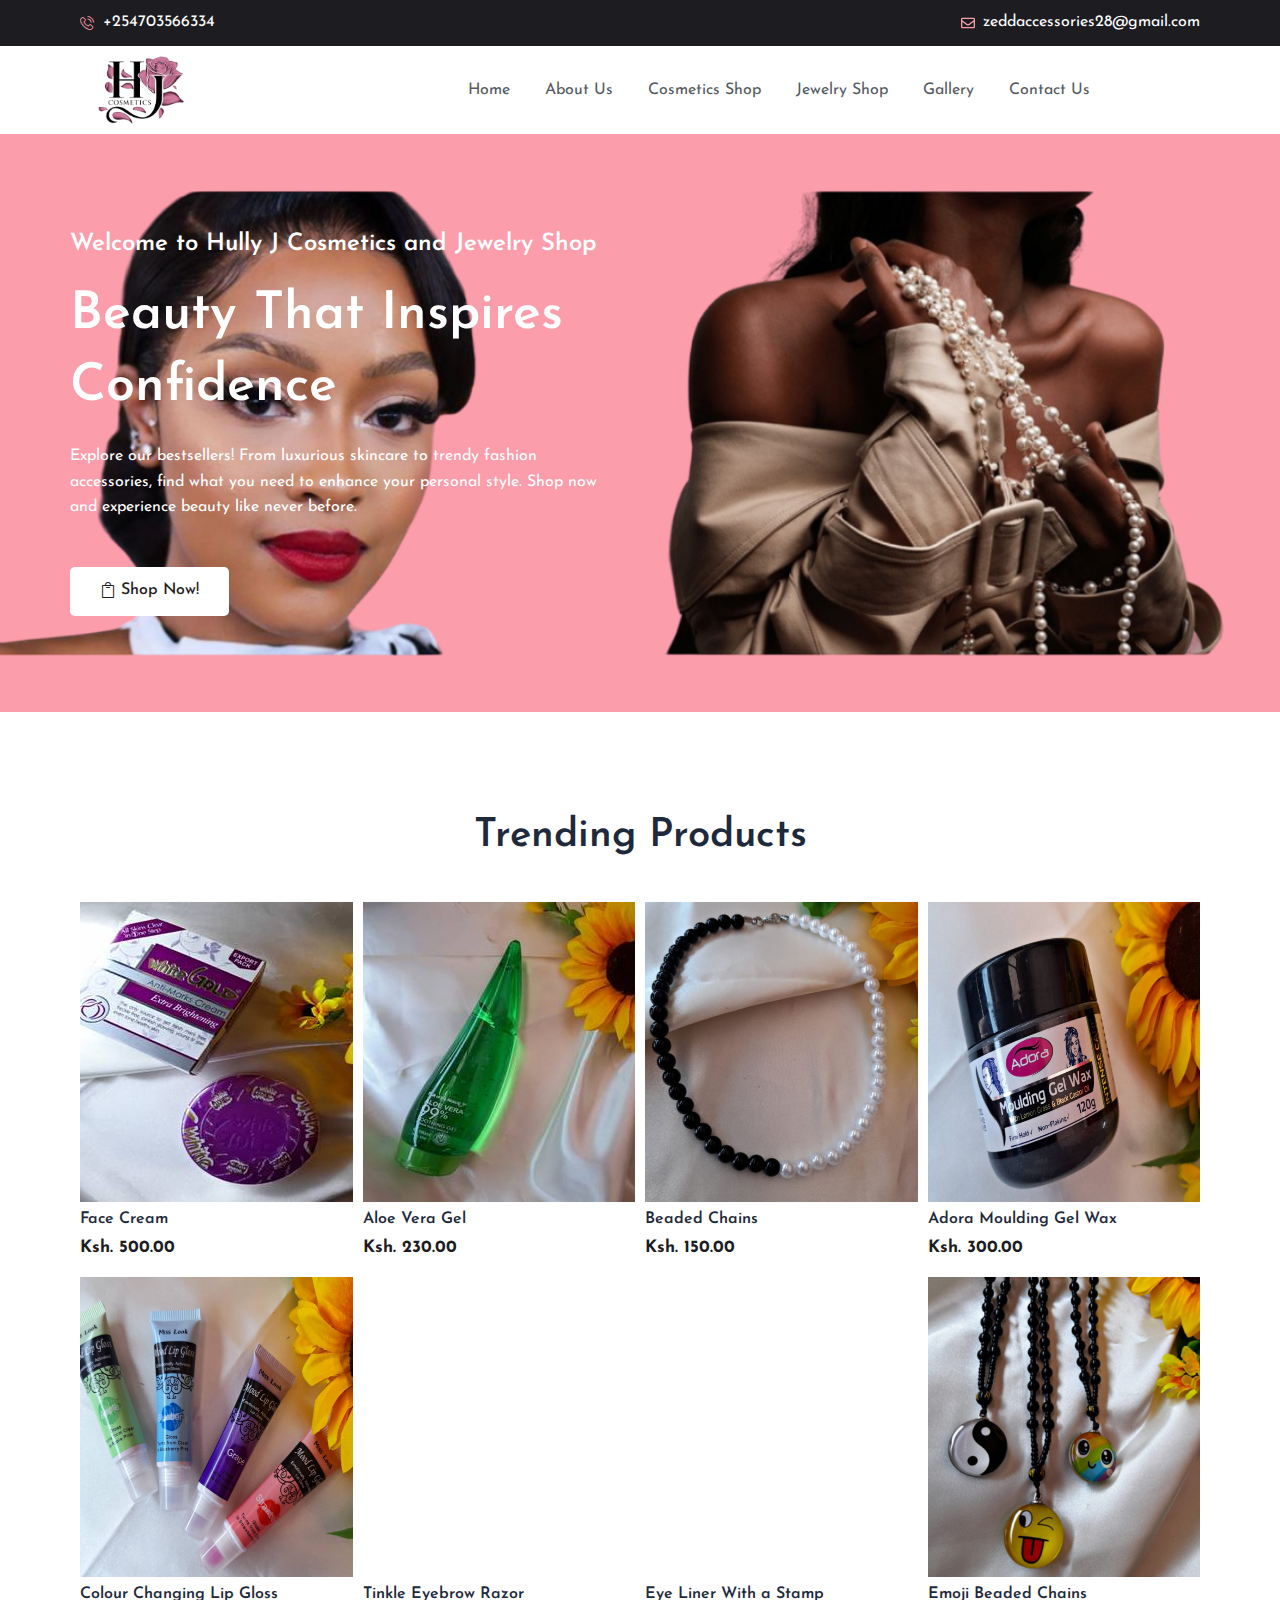
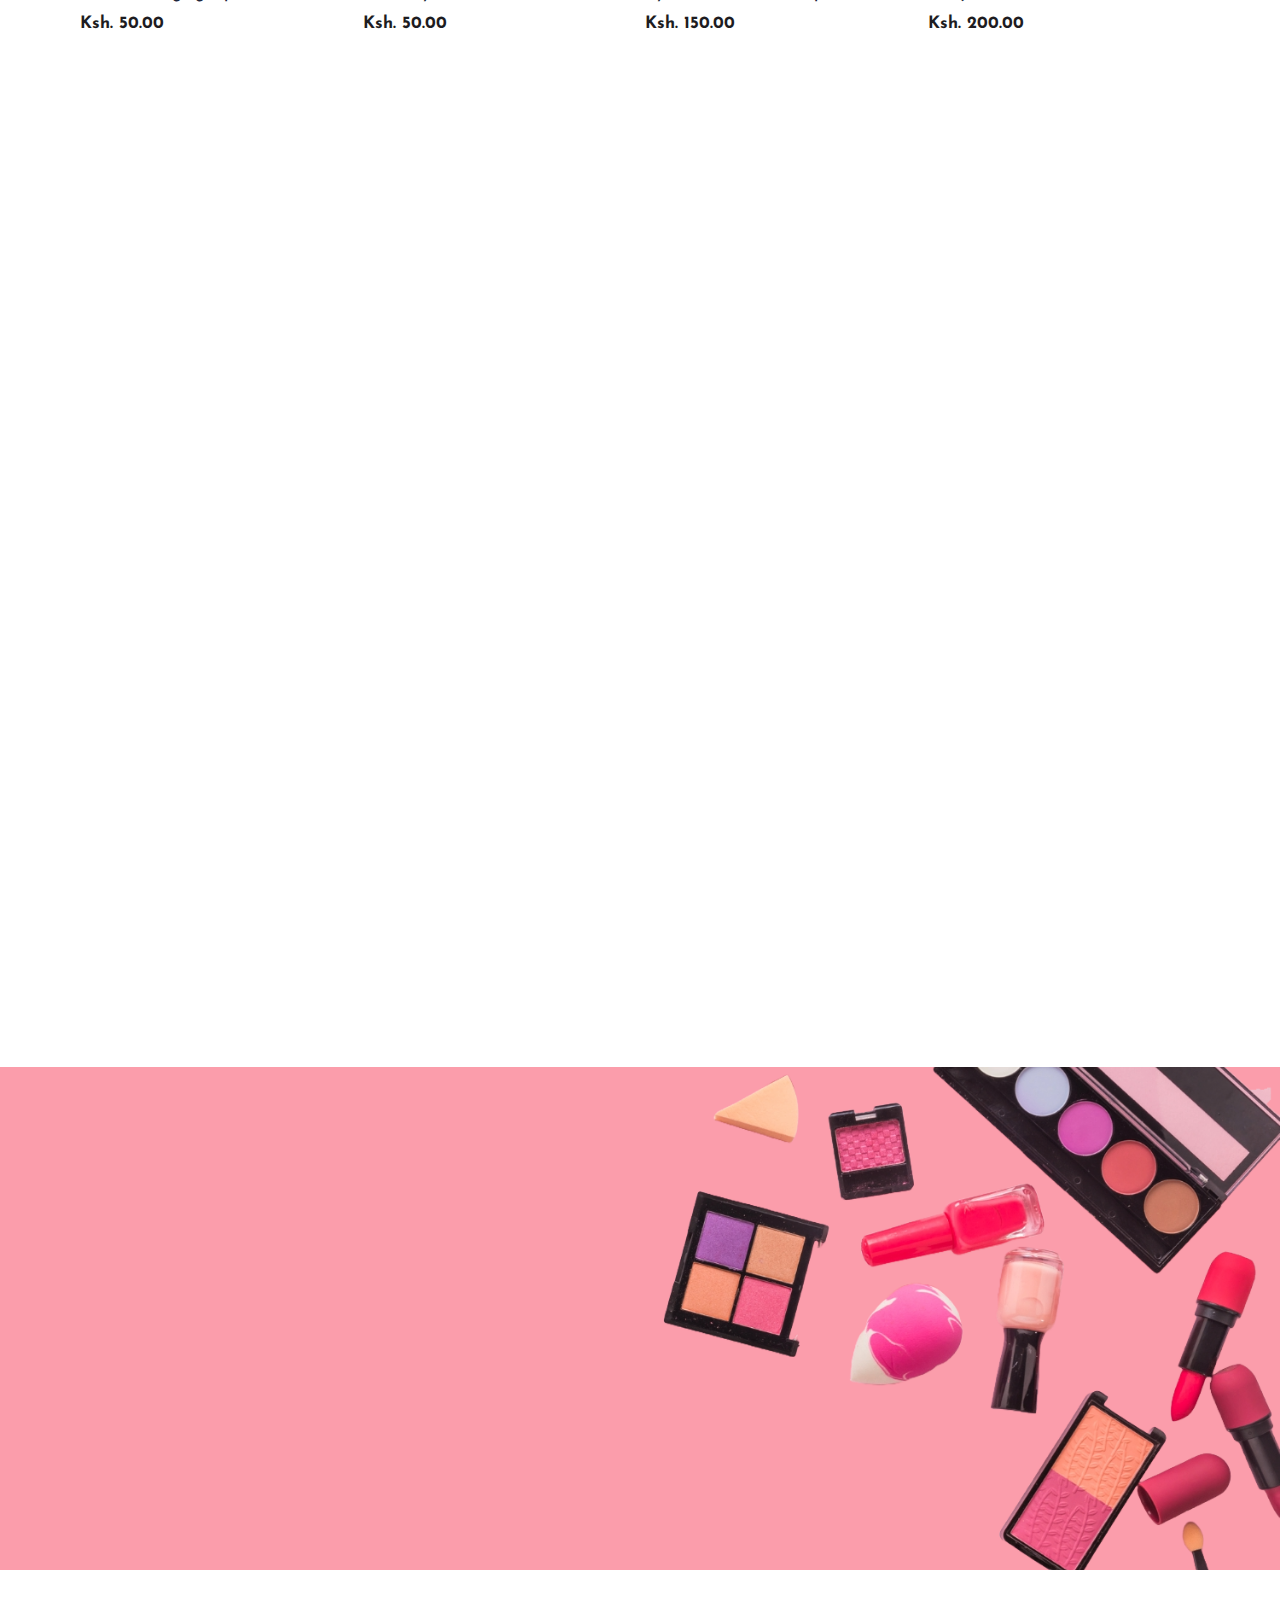
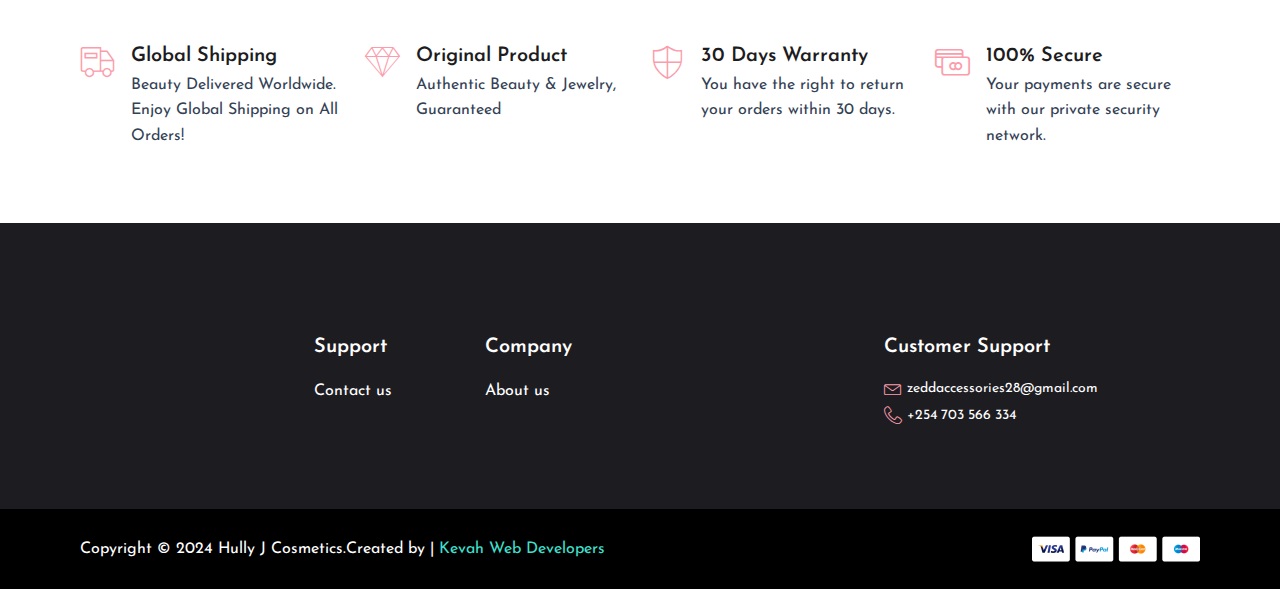
==== commit 745bc453: "ad" ====
--- a/index.html
+++ b/index.html
@@ -3593,12 +3593,12 @@
     .woocommerce-page .woocommerce-result-count {
       float: left;
     }
-  
+
     .woocommerce .woocommerce-ordering {
       float: right;
       margin-bottom: 2.5em;
     }
-  
+
     #customer_details h3:not(.elementor-widget-woocommerce-checkout-page h3) {
       font-size: 1.2rem;
       padding: 20px 0 14px;
@@ -3606,7 +3606,7 @@
       border-bottom: 1px solid var(--ast-border-color);
       font-weight: 700;
     }
-  
+
     form #order_review_heading:not(.elementor-widget-woocommerce-checkout-page #order_review_heading) {
       border-width: 2px 2px 0 2px;
       border-style: solid;
@@ -3616,37 +3616,37 @@
       border-color: var(--ast-border-color);
       font-weight: 700;
     }
-  
+
     form #order_review:not(.elementor-widget-woocommerce-checkout-page #order_review) {
       padding: 0 2em;
       border-width: 0 2px 2px;
       border-style: solid;
       border-color: var(--ast-border-color);
     }
-  
+
     ul#shipping_method li:not(.elementor-widget-woocommerce-cart #shipping_method li) {
       margin: 0;
       padding: 0.25em 0 0.25em 22px;
       text-indent: -22px;
       list-style: none outside;
     }
-  
+
     .woocommerce span.onsale,
     .wc-block-grid__product .wc-block-grid__product-onsale {
       background-color: var(--ast-global-color-0);
       color: #000000;
     }
-  
+
     .woocommerce-message,
     .woocommerce-info {
       border-top-color: var(--ast-global-color-0);
     }
-  
+
     .woocommerce-message::before,
     .woocommerce-info::before {
       color: var(--ast-global-color-0);
     }
-  
+
     .woocommerce ul.products li.product .price,
     .woocommerce div.product p.price,
     .woocommerce div.product span.price,
@@ -3655,39 +3655,39 @@
     .wc-layered-nav-rating a {
       color: var(--ast-global-color-3);
     }
-  
+
     .woocommerce nav.woocommerce-pagination ul,
     .woocommerce nav.woocommerce-pagination ul li {
       border-color: var(--ast-global-color-0);
     }
-  
+
     .woocommerce nav.woocommerce-pagination ul li a:focus,
     .woocommerce nav.woocommerce-pagination ul li a:hover,
     .woocommerce nav.woocommerce-pagination ul li span.current {
       background: var(--ast-global-color-0);
       color: #000000;
     }
-  
+
     .woocommerce-MyAccount-navigation-link.is-active a {
       color: var(--ast-global-color-1);
     }
-  
+
     .woocommerce .widget_price_filter .ui-slider .ui-slider-range,
     .woocommerce .widget_price_filter .ui-slider .ui-slider-handle {
       background-color: var(--ast-global-color-0);
     }
-  
+
     .woocommerce .star-rating,
     .woocommerce .comment-form-rating .stars a,
     .woocommerce .star-rating::before {
       color: var(--ast-global-color-3);
     }
-  
+
     .woocommerce div.product .woocommerce-tabs ul.tabs li.active:before,
     .woocommerce div.ast-product-tabs-layout-vertical .woocommerce-tabs ul.tabs li:hover::before {
       background: var(--ast-global-color-0);
     }
-  
+
     .entry-content .woocommerce-message,
     .entry-content .woocommerce-error,
     .entry-content .woocommerce-info {
@@ -3696,16 +3696,16 @@
       padding-left: 3.5em;
       padding-right: 2em;
     }
-  
+
     .woocommerce[class*="rel-up-columns-"] .site-main div.product .related.products ul.products li.product,
     .woocommerce-page .site-main ul.products li.product {
       width: 100%;
     }
-  
+
     .woocommerce ul.product-categories>li ul li {
       position: relative;
     }
-  
+
     .woocommerce ul.product-categories>li ul li:before {
       content: "";
       border-width: 1px 1px 0 0;
@@ -3719,102 +3719,102 @@
       -webkit-transform: rotate(45deg);
       transform: rotate(45deg);
     }
-  
+
     .woocommerce ul.product-categories>li ul li a {
       margin-left: 15px;
     }
-  
+
     .ast-icon-shopping-cart svg {
       height: 0.82em;
     }
-  
+
     .ast-icon-shopping-bag svg {
       height: 1em;
       width: 1em;
     }
-  
+
     .ast-icon-shopping-basket svg {
       height: 1.15em;
       width: 1.2em;
     }
-  
+
     .ast-site-header-cart.ast-menu-cart-outline .ast-addon-cart-wrap,
     .ast-site-header-cart.ast-menu-cart-fill .ast-addon-cart-wrap {
       line-height: 1;
     }
-  
+
     .ast-site-header-cart.ast-menu-cart-fill i.astra-icon {
       font-size: 1.1em;
     }
-  
+
     li.woocommerce-custom-menu-item .ast-site-header-cart i.astra-icon:after {
       padding-left: 2px;
     }
-  
+
     .ast-hfb-header .ast-addon-cart-wrap {
       padding: 0.4em;
     }
-  
+
     .ast-header-break-point.ast-header-custom-item-outside .ast-woo-header-cart-info-wrap {
       display: none;
     }
-  
+
     .ast-site-header-cart i.astra-icon:after {
       background: var(--ast-global-color-0);
     }
-  
+
     .ast-separate-container .ast-woocommerce-container {
       padding: 3em;
     }
-  
+
     @media (min-width: 545px) and (max-width: 921px) {
-  
+
       .woocommerce.tablet-columns-3 ul.products li.product,
       .woocommerce-page.tablet-columns-3 ul.products:not(.elementor-grid) {
         grid-template-columns: repeat(3, minmax(0, 1fr));
       }
     }
-  
+
     @media (min-width: 922px) {
       .woocommerce form.checkout_coupon {
         width: 50%;
       }
     }
-  
+
     @media (max-width: 921px) {
-  
+
       .ast-header-break-point.ast-woocommerce-cart-menu .header-main-layout-1.ast-mobile-header-stack.ast-no-menu-items .ast-site-header-cart,
       .ast-header-break-point.ast-woocommerce-cart-menu .header-main-layout-3.ast-mobile-header-stack.ast-no-menu-items .ast-site-header-cart {
         padding-right: 0;
         padding-left: 0;
       }
-  
+
       .ast-header-break-point.ast-woocommerce-cart-menu .header-main-layout-1.ast-mobile-header-stack .main-header-bar {
         text-align: center;
       }
-  
+
       .ast-header-break-point.ast-woocommerce-cart-menu .header-main-layout-1.ast-mobile-header-stack .ast-site-header-cart,
       .ast-header-break-point.ast-woocommerce-cart-menu .header-main-layout-1.ast-mobile-header-stack .ast-mobile-menu-buttons {
         display: inline-block;
       }
-  
+
       .ast-header-break-point.ast-woocommerce-cart-menu .header-main-layout-2.ast-mobile-header-inline .site-branding {
         flex: auto;
       }
-  
+
       .ast-header-break-point.ast-woocommerce-cart-menu .header-main-layout-3.ast-mobile-header-stack .site-branding {
         flex: 0 0 100%;
       }
-  
+
       .ast-header-break-point.ast-woocommerce-cart-menu .header-main-layout-3.ast-mobile-header-stack .main-header-container {
         display: flex;
         justify-content: center;
       }
-  
+
       .woocommerce-cart .woocommerce-shipping-calculator .button {
         width: 100%;
       }
-  
+
       .woocommerce div.product div.images,
       .woocommerce div.product div.summary,
       .woocommerce #content div.product div.images,
@@ -3826,45 +3826,45 @@
         float: none;
         width: 100%;
       }
-  
+
       .woocommerce-cart table.cart td.actions .ast-return-to-shop {
         display: block;
         text-align: center;
         margin-top: 1em;
       }
-  
+
       .ast-container .woocommerce ul.products:not(.elementor-grid),
       .woocommerce-page ul.products:not(.elementor-grid),
       .woocommerce.tablet-columns-3 ul.products:not(.elementor-grid) {
         grid-template-columns: repeat(3, minmax(0, 1fr));
       }
     }
-  
+
     @media (max-width: 544px) {
       .ast-separate-container .ast-woocommerce-container {
         padding: 0.54em 1em 1.33333em;
       }
-  
+
       .woocommerce-message,
       .woocommerce-error,
       .woocommerce-info {
         display: flex;
         flex-wrap: wrap;
       }
-  
+
       .woocommerce-message a.button,
       .woocommerce-error a.button,
       .woocommerce-info a.button {
         order: 1;
         margin-top: 0.5em;
       }
-  
+
       .woocommerce .woocommerce-ordering,
       .woocommerce-page .woocommerce-ordering {
         float: none;
         margin-bottom: 2em;
       }
-  
+
       .woocommerce table.cart td.actions .button,
       .woocommerce #content table.cart td.actions .button,
       .woocommerce-page table.cart td.actions .button,
@@ -3872,76 +3872,76 @@
         padding-left: 1em;
         padding-right: 1em;
       }
-  
+
       .woocommerce #content table.cart .button,
       .woocommerce-page #content table.cart .button {
         width: 100%;
       }
-  
+
       .woocommerce #content table.cart td.actions .coupon,
       .woocommerce-page #content table.cart td.actions .coupon {
         float: none;
       }
-  
+
       .woocommerce #content table.cart td.actions .coupon .button,
       .woocommerce-page #content table.cart td.actions .coupon .button {
         flex: 1;
       }
-  
+
       .woocommerce #content div.product .woocommerce-tabs ul.tabs li a,
       .woocommerce-page #content div.product .woocommerce-tabs ul.tabs li a {
         display: block;
       }
-  
+
       .ast-container .woocommerce ul.products:not(.elementor-grid),
       .woocommerce-page ul.products:not(.elementor-grid),
       .woocommerce.mobile-columns-2 ul.products:not(.elementor-grid),
       .woocommerce-page.mobile-columns-2 ul.products:not(.elementor-grid) {
         grid-template-columns: repeat(2, minmax(0, 1fr));
       }
-  
+
       .woocommerce.mobile-rel-up-columns-2 ul.products::not(.elementor-grid) {
         grid-template-columns: repeat(2, minmax(0, 1fr));
       }
     }
-  
+
     @media (max-width: 544px) {
-  
+
       .woocommerce ul.products a.button.loading::after,
       .woocommerce-page ul.products a.button.loading::after {
         display: inline-block;
         margin-left: 5px;
         position: initial;
       }
-  
+
       .woocommerce.mobile-columns-1 .site-main ul.products li.product:nth-child(n),
       .woocommerce-page.mobile-columns-1 .site-main ul.products li.product:nth-child(n) {
         margin-right: 0;
       }
-  
+
       .woocommerce #content div.product .woocommerce-tabs ul.tabs li,
       .woocommerce-page #content div.product .woocommerce-tabs ul.tabs li {
         display: block;
         margin-right: 0;
       }
     }
-  
+
     @media (min-width: 922px) {
-  
+
       .woocommerce #content .ast-woocommerce-container div.product div.images,
       .woocommerce .ast-woocommerce-container div.product div.images,
       .woocommerce-page #content .ast-woocommerce-container div.product div.images,
       .woocommerce-page .ast-woocommerce-container div.product div.images {
         width: 50%;
       }
-  
+
       .woocommerce #content .ast-woocommerce-container div.product div.summary,
       .woocommerce .ast-woocommerce-container div.product div.summary,
       .woocommerce-page #content .ast-woocommerce-container div.product div.summary,
       .woocommerce-page .ast-woocommerce-container div.product div.summary {
         width: 46%;
       }
-  
+
       .woocommerce.woocommerce-checkout form #customer_details.col2-set .col-1,
       .woocommerce.woocommerce-checkout form #customer_details.col2-set .col-2,
       .woocommerce-page.woocommerce-checkout form #customer_details.col2-set .col-1,
@@ -3950,21 +3950,21 @@
         width: auto;
       }
     }
-  
+
     .widget_product_search button {
       flex: 0 0 auto;
       padding: 10px 20px;
     }
-  
+
     @media (min-width: 922px) {
-  
+
       .woocommerce.woocommerce-checkout form #customer_details.col2-set,
       .woocommerce-page.woocommerce-checkout form #customer_details.col2-set {
         width: 55%;
         float: left;
         margin-right: 4.347826087%;
       }
-  
+
       .woocommerce.woocommerce-checkout form #order_review,
       .woocommerce.woocommerce-checkout form #order_review_heading,
       .woocommerce-page.woocommerce-checkout form #order_review,
@@ -3975,7 +3975,7 @@
         clear: right;
       }
     }
-  
+
     select,
     .select2-container .select2-selection--single {
       background-image: url("data:image/svg+xml,%3Csvg class='ast-arrow-svg' xmlns='http://www.w3.org/2000/svg' xmlns:xlink='http://www.w3.org/1999/xlink' version='1.1' x='0px' y='0px' width='26px' height='16.043px' fill='%23334155' viewBox='57 35.171 26 16.043' enable-background='new 57 35.171 26 16.043' xml:space='preserve' %3E%3Cpath d='M57.5,38.193l12.5,12.5l12.5-12.5l-2.5-2.5l-10,10l-10-10L57.5,38.193z'%3E%3C/path%3E%3C/svg%3E");
@@ -3987,7 +3987,7 @@
       appearance: none;
       padding-right: 2em;
     }
-  
+
     .ast-onsale-card {
       position: absolute;
       top: 1.5em;
@@ -4006,14 +4006,14 @@
       visibility: visible;
       z-index: 4;
     }
-  
+
     @media (max-width: 420px) {
       .mobile-columns-3 .ast-onsale-card {
         top: 1em;
         left: 1em;
       }
     }
-  
+
     .ast-on-card-button {
       position: absolute;
       right: 1em;
@@ -4023,22 +4023,22 @@
       z-index: 5;
       cursor: pointer;
     }
-  
+
     .ast-on-card-button.ast-onsale-card {
       opacity: 1;
       visibility: visible;
     }
-  
+
     .ast-on-card-button:hover .ast-card-action-tooltip {
       opacity: 1;
       visibility: visible;
     }
-  
+
     .ast-on-card-button:hover .ahfb-svg-iconset {
       opacity: 1;
       color: var(--ast-global-color-2);
     }
-  
+
     .ast-on-card-button .ahfb-svg-iconset {
       border-radius: 50%;
       color: var(--ast-global-color-2);
@@ -4049,21 +4049,21 @@
       justify-content: center;
       box-shadow: 0 4px 4px rgba(0, 0, 0, 0.15);
     }
-  
+
     .ast-on-card-button .ahfb-svg-iconset .ast-icon {
       -js-display: inline-flex;
       display: inline-flex;
       align-self: center;
     }
-  
+
     .ast-on-card-button svg {
       fill: currentColor;
     }
-  
+
     .ast-select-options-trigger {
       top: 1em;
     }
-  
+
     .ast-select-options-trigger.loading:after {
       display: block;
       content: " ";
@@ -4081,11 +4081,11 @@
       -webkit-animation: dotPulse 0.65s 0s infinite cubic-bezier(0.21, 0.53, 0.56, 0.8);
       animation: dotPulse 0.65s 0s infinite cubic-bezier(0.21, 0.53, 0.56, 0.8);
     }
-  
+
     .ast-select-options-trigger.loading .ast-icon {
       display: none;
     }
-  
+
     .ast-card-action-tooltip {
       background-color: var(--ast-global-color-2);
       pointer-events: none;
@@ -4105,7 +4105,7 @@
       opacity: 0;
       transition: all 0.2s;
     }
-  
+
     .ast-card-action-tooltip:after {
       content: "";
       position: absolute;
@@ -4118,24 +4118,24 @@
       border-width: 5px;
       border-color: transparent transparent transparent var(--ast-global-color-2);
     }
-  
+
     .astra-shop-thumbnail-wrap:hover .ast-on-card-button:not(.ast-onsale-card) {
       opacity: 1;
       visibility: visible;
     }
-  
+
     @media (max-width: 420px) {
       .mobile-columns-3 .ast-select-options-trigger {
         top: 0.5em;
         right: 0.5em;
       }
     }
-  
+
     .woocommerce ul.products li.product.desktop-align-left,
     .woocommerce-page ul.products li.product.desktop-align-left {
       text-align: left;
     }
-  
+
     .woocommerce ul.products li.product.desktop-align-left .star-rating,
     .woocommerce ul.products li.product.desktop-align-left .button,
     .woocommerce-page ul.products li.product.desktop-align-left .star-rating,
@@ -4143,14 +4143,14 @@
       margin-left: 0;
       margin-right: 0;
     }
-  
+
     @media (max-width: 921px) {
-  
+
       .woocommerce ul.products li.product.tablet-align-left,
       .woocommerce-page ul.products li.product.tablet-align-left {
         text-align: left;
       }
-  
+
       .woocommerce ul.products li.product.tablet-align-left .star-rating,
       .woocommerce ul.products li.product.tablet-align-left .button,
       .woocommerce-page ul.products li.product.tablet-align-left .star-rating,
@@ -4159,14 +4159,14 @@
         margin-right: 0;
       }
     }
-  
+
     @media (max-width: 544px) {
-  
+
       .woocommerce ul.products li.product.mobile-align-left,
       .woocommerce-page ul.products li.product.mobile-align-left {
         text-align: left;
       }
-  
+
       .woocommerce ul.products li.product.mobile-align-left .star-rating,
       .woocommerce ul.products li.product.mobile-align-left .button,
       .woocommerce-page ul.products li.product.mobile-align-left .star-rating,
@@ -4175,23 +4175,23 @@
         margin-right: 0;
       }
     }
-  
+
     .ast-woo-active-filter-widget .wc-block-active-filters {
       display: flex;
       align-items: self-start;
       justify-content: space-between;
     }
-  
+
     .ast-woo-active-filter-widget .wc-block-active-filters__clear-all {
       flex: none;
       margin-top: 2px;
     }
-  
+
     .woocommerce.woocommerce-checkout .elementor-widget-woocommerce-checkout-page #customer_details.col2-set,
     .woocommerce-page.woocommerce-checkout .elementor-widget-woocommerce-checkout-page #customer_details.col2-set {
       width: 100%;
     }
-  
+
     .woocommerce.woocommerce-checkout .elementor-widget-woocommerce-checkout-page #order_review,
     .woocommerce.woocommerce-checkout .elementor-widget-woocommerce-checkout-page #order_review_heading,
     .woocommerce-page.woocommerce-checkout .elementor-widget-woocommerce-checkout-page #order_review,
@@ -4199,25 +4199,25 @@
       width: 100%;
       float: inherit;
     }
-  
+
     .elementor-widget-woocommerce-checkout-page .select2-container .select2-selection--single,
     .elementor-widget-woocommerce-cart .select2-container .select2-selection--single {
       padding: 0;
     }
-  
+
     .elementor-widget-woocommerce-checkout-page .woocommerce form .woocommerce-additional-fields,
     .elementor-widget-woocommerce-checkout-page .woocommerce form .shipping_address,
     .elementor-widget-woocommerce-my-account .woocommerce-MyAccount-navigation-link,
     .elementor-widget-woocommerce-cart .woocommerce a.remove {
       border: none;
     }
-  
+
     .elementor-widget-woocommerce-cart .cart-collaterals .cart_totals>h2 {
       background-color: inherit;
       border-bottom: 0px;
       margin: 0px;
     }
-  
+
     .elementor-widget-woocommerce-cart .cart-collaterals .cart_totals {
       padding: 0;
       border-color: inherit;
@@ -4225,33 +4225,33 @@
       margin-bottom: 0px;
       border-width: 0px;
     }
-  
+
     .elementor-widget-woocommerce-cart .woocommerce-cart-form .e-apply-coupon {
       line-height: initial;
     }
-  
+
     .elementor-widget-woocommerce-my-account .woocommerce-MyAccount-content .woocommerce-Address-title h3 {
       margin-bottom: var(--myaccount-section-title-spacing, 0px);
     }
-  
+
     .elementor-widget-woocommerce-my-account .woocommerce-Addresses .woocommerce-Address-title,
     .elementor-widget-woocommerce-my-account table.shop_table thead,
     .elementor-widget-woocommerce-my-account .woocommerce-page table.shop_table thead,
     .elementor-widget-woocommerce-cart table.shop_table thead {
       background: inherit;
     }
-  
+
     .elementor-widget-woocommerce-cart .e-apply-coupon,
     .elementor-widget-woocommerce-cart #coupon_code,
     .elementor-widget-woocommerce-checkout-page .e-apply-coupon,
     .elementor-widget-woocommerce-checkout-page #coupon_code {
       height: 100%;
     }
-  
+
     .elementor-widget-woocommerce-cart td.product-name dl.variation dt {
       font-weight: inherit;
     }
-  
+
     .elementor-element.elementor-widget-woocommerce-checkout-page .e-checkout__container #customer_details .col-1 {
       margin-bottom: 0;
     }
@@ -4265,14 +4265,14 @@
     href="wp-content/plugins/elementor/assets/css/frontend-lite.min28fc.css?ver=3.23.3" media="all" />
   <link rel="stylesheet" id="swiper-css"
     href="wp-content/plugins/elementor/assets/lib/swiper/v8/css/swiper.min94a4.css?ver=8.4.5" media="all" />
-  <link rel="stylesheet" id="elementor-post-27-css" href="wp-content/uploads/elementor/css/post-272040.css?ver=1715494346"
-    media="all" />
+  <link rel="stylesheet" id="elementor-post-27-css"
+    href="wp-content/uploads/elementor/css/post-272040.css?ver=1715494346" media="all" />
   <link rel="stylesheet" id="elementor-pro-css"
     href="wp-content/plugins/pro-elements/assets/css/frontend-lite.min4d52.css?ver=3.22.1" media="all" />
   <link rel="stylesheet" id="elementor-post-8-css" href="wp-content/uploads/elementor/css/post-805d7.css?ver=1715505566"
     media="all" />
-  <link rel="stylesheet" id="elementor-post-81-css" href="wp-content/uploads/elementor/css/post-818801.css?ver=1715494347"
-    media="all" />
+  <link rel="stylesheet" id="elementor-post-81-css"
+    href="wp-content/uploads/elementor/css/post-818801.css?ver=1715494347" media="all" />
   <link rel="stylesheet" id="elementor-post-108-css"
     href="wp-content/uploads/elementor/css/post-108e1fe.css?ver=1720694505" media="all" />
   <link rel="stylesheet" id="elementor-icons-ekiticons-css"
@@ -4319,8 +4319,8 @@
       cart_redirect_after_add: "no",
     };
   </script>
-  <script src="wp-content/plugins/woocommerce/assets/js/frontend/add-to-cart.min4615.js?ver=9.1.4" id="wc-add-to-cart-js"
-    defer data-wp-strategy="defer"></script>
+  <script src="wp-content/plugins/woocommerce/assets/js/frontend/add-to-cart.min4615.js?ver=9.1.4"
+    id="wc-add-to-cart-js" defer data-wp-strategy="defer"></script>
   <script src="wp-content/plugins/woocommerce/assets/js/js-cookie/js.cookie.minf31e.js?ver=2.1.4-wc.9.1.4"
     id="js-cookie-js" defer data-wp-strategy="defer"></script>
   <script id="woocommerce-js-extra">
@@ -4356,17 +4356,17 @@
     .e-con.e-parent:nth-of-type(n + 4):not(.e-lazyloaded):not(.e-no-lazyload) * {
       background-image: none !important;
     }
-  
+
     @media screen and (max-height: 1024px) {
-  
+
       .e-con.e-parent:nth-of-type(n + 3):not(.e-lazyloaded):not(.e-no-lazyload),
       .e-con.e-parent:nth-of-type(n + 3):not(.e-lazyloaded):not(.e-no-lazyload) * {
         background-image: none !important;
       }
     }
-  
+
     @media screen and (max-height: 640px) {
-  
+
       .e-con.e-parent:nth-of-type(n + 2):not(.e-lazyloaded):not(.e-no-lazyload),
       .e-con.e-parent:nth-of-type(n + 2):not(.e-lazyloaded):not(.e-no-lazyload) * {
         background-image: none !important;
@@ -4382,7 +4382,7 @@
       src: url("wp-content/plugins/woocommerce/assets/fonts/Inter-VariableFont_slnt%2cwght.woff2") format("woff2");
       font-stretch: normal;
     }
-  
+
     @font-face {
       font-family: Cardo;
       font-style: normal;
@@ -4401,12 +4401,12 @@
       width: 100%;
       overflow-x: hidden;
     }
-  
+
     .hidden-element {
       display: none !important;
     }
   </style>
-  </head>
+</head>
 
 <body itemtype="https://schema.org/WebPage" itemscope="itemscope"
   class="home page-template-default page page-id-8 theme-astra woocommerce-no-js ast-desktop ast-page-builder-template ast-no-sidebar astra-4.5.2 ast-single-post ast-inherit-site-logo-transparent ast-hfb-header elementor-default elementor-kit-27 elementor-page elementor-page-8">
@@ -4540,9 +4540,9 @@
                       </li>
                       <li
                         class="menu-item menu-item-type-post_type menu-item-object-page menu-item-has-children menu-item-39">
-                        <a href="jewelry shop.ht" class="elementor-item menu-link">Jewelry Shop<span role="application"
-                            class="dropdown-menu-toggle ast-header-navigation-arrow" tabindex="0" aria-expanded="false"
-                            aria-label="Menu Toggle"></span></a>
+                        <a href="jewelry shop.html" class="elementor-item menu-link">Jewelry Shop<span
+                            role="application" class="dropdown-menu-toggle ast-header-navigation-arrow" tabindex="0"
+                            aria-expanded="false" aria-label="Menu Toggle"></span></a>
 
                       </li>
                       <li class="menu-item menu-item-type-post_type menu-item-object-page menu-item-37">
@@ -4817,7 +4817,9 @@
                                       <div class="product-wrapper">
                                         <div class="product-thumbnail">
                                           <div class="ribbon-container"></div>
-                                          <img decoding="async" src="wp-content/uploads/2023/12/Face creams500.jpg" alt="Hair Shampoo" />
+                                          <img decoding="async" src="wp-content/uploads/2023/12/Face creams500.jpg"
+                                            alt="Hair Shampoo"
+                                            style="width: 300px; height: 300px; object-fit: cover;" />
                                         </div>
                                         <div class="product-details-wrap">
                                           <a href="cosmetics-shop.html" class="product-link">
@@ -4834,15 +4836,17 @@
                                       <div class="product-wrapper">
                                         <div class="product-thumbnail">
                                           <div class="ribbon-container"></div>
-                                          <img decoding="async" src="wp-content/uploads/2023/12/pdt19.jpg" alt="Justine Dailycare Toners" />
+                                          <img decoding="async" src="wp-content/uploads/2023/12/Aloe Vera gel230.jpg"
+                                            alt="Aloe Vera Gel"
+                                            style="width: 300px; height: 300px; object-fit: cover;" />
                                         </div>
                                         <div class="product-details-wrap">
                                           <a href="cosmetics-shop.html" class="product-link">
                                             <h3 class="product-title">
-                                              Justine Dailycare Toners
+                                              Aloe Vera Gel
                                             </h3>
                                           </a>
-                                          <span class="price">Ksh. 2,550.00</span>
+                                          <span class="price">Ksh. 230.00</span>
                                         </div>
                                       </div>
                                     </li>
@@ -4851,15 +4855,17 @@
                                       <div class="product-wrapper">
                                         <div class="product-thumbnail">
                                           <div class="ribbon-container"></div>
-                                          <img decoding="async" src="wp-content/uploads/2023/12/pdt20.jpg" alt="Small Pendants" />
+                                          <img decoding="async" src="wp-content/uploads/2023/12/Beaded Chains 150.png"
+                                            alt="Beaded Chains"
+                                            style="width: 300px; height: 300px; object-fit: cover;" />
                                         </div>
                                         <div class="product-details-wrap">
                                           <a href="cosmetics-shop.html" class="product-link">
                                             <h3 class="product-title">
-                                              Small Pendants
+                                              Beaded Chains
                                             </h3>
                                           </a>
-                                          <span class="price">Ksh. 100.00</span>
+                                          <span class="price">Ksh. 150.00</span>
                                         </div>
                                       </div>
                                     </li>
@@ -4868,7 +4874,9 @@
                                       <div class="product-wrapper">
                                         <div class="product-thumbnail">
                                           <div class="ribbon-container"></div>
-                                          <img decoding="async" src="wp-content/uploads/2023/12/pdt10.jpg" alt="Adora Moulding Gel Wax" />
+                                          <img decoding="async" src="wp-content/uploads/2023/12/pdt10.jpg"
+                                            alt="Adora Moulding Gel Wax"
+                                            style="width: 300px; height: 300px; object-fit: cover;" />
                                         </div>
                                         <div class="product-details-wrap">
                                           <a href="cosmetics-shop.html" class="product-link">
@@ -4884,7 +4892,9 @@
                                     <li class="product first">
                                       <div class="product-wrapper">
                                         <div class="product-thumbnail">
-                                          <img decoding="async" src="wp-content/uploads/2023/12/pdt5.jpg" alt="Colour Changing Lip Gloss" />
+                                          <img decoding="async" src="wp-content/uploads/2023/12/pdt5.jpg"
+                                            alt="Colour Changing Lip Gloss"
+                                            style="width: 300px; height: 300px; object-fit: cover;" />
                                         </div>
                                         <div class="product-details-wrap">
                                           <a href="cosmetics-shop.html" class="product-link">
@@ -4900,7 +4910,9 @@
                                     <li class="product">
                                       <div class="product-wrapper">
                                         <div class="product-thumbnail">
-                                          <img decoding="async" src="wp-content/uploads/2023/12/pdt1.jpg" alt="Tinkle Eyebrow Razor" />
+                                          <img decoding="async" src="wp-content/uploads/2023/12/pdt1.jpg"
+                                            alt="Tinkle Eyebrow Razor"
+                                            style="width: 300px; height: 300px; object-fit: cover;" />
                                         </div>
                                         <div class="product-details-wrap">
                                           <a href="cosmetics-shop.html" class="product-link">
@@ -4916,7 +4928,9 @@
                                     <li class="product">
                                       <div class="product-wrapper">
                                         <div class="product-thumbnail">
-                                          <img decoding="async" src="wp-content/uploads/2023/12/pdt6.jpg" alt="Eye Liner With a Stamp" />
+                                          <img decoding="async" src="wp-content/uploads/2023/12/pdt6.jpg"
+                                            alt="Eye Liner With a Stamp"
+                                            style="width: 300px; height: 300px; object-fit: cover;" />
                                         </div>
                                         <div class="product-details-wrap">
                                           <a href="cosmetics-shop.html" class="product-link">
@@ -4932,15 +4946,17 @@
                                     <li class="product last">
                                       <div class="product-wrapper">
                                         <div class="product-thumbnail">
-                                          <img decoding="async" src="wp-content/uploads/2023/12/pdt16.jpg" alt="Foundation Brush" />
+                                          <img decoding="async" src="wp-content/uploads/2023/12/Emoji Beaded Chains 200.png"
+                                            alt="Emoji Beaded Chains"
+                                            style="width: 300px; height: 300px; object-fit: cover;" />
                                         </div>
                                         <div class="product-details-wrap">
                                           <a href="cosmetics-shop.html" class="product-link">
                                             <h3 class="product-title">
-                                              Foundation Brush
+                                              Emoji Beaded Chains
                                             </h3>
                                           </a>
-                                          <span class="price">Ksh. 300.00</span>
+                                          <span class="price">Ksh. 200.00</span>
                                         </div>
                                       </div>
                                     </li>
@@ -4990,7 +5006,8 @@
 
                                   <div
                                     class="elementor-cta__button-wrapper elementor-cta__content-item elementor-content-item">
-                                    <a class="elementor-cta__button elementor-button elementor-size-md" href="cosmetics shop.html">
+                                    <a class="elementor-cta__button elementor-button elementor-size-md"
+                                      href="cosmetics shop.html">
                                       Shop Now
                                     </a>
                                   </div>
@@ -5533,13 +5550,15 @@
                               <span class="elementor-icon-list-icon">
                                 <i aria-hidden="true" class="icon icon-envelope1"></i>
                               </span>
-                              <a href="mailto:zeddaccessories28@gmail.com"><span class="elementor-icon-list-text">zeddaccessories28@gmail.com</span></a>
+                              <a href="mailto:zeddaccessories28@gmail.com"><span
+                                  class="elementor-icon-list-text">zeddaccessories28@gmail.com</span></a>
                             </li>
                             <li class="elementor-icon-list-item">
                               <span class="elementor-icon-list-icon">
                                 <i aria-hidden="true" class="icon icon-phone-handset"></i>
                               </span>
-                              <a href="tel:+254703566334"><span class="elementor-icon-list-text">+254 703 566 334</span></a>
+                              <a href="tel:+254703566334"><span class="elementor-icon-list-text">+254 703 566
+                                  334</span></a>
                             </li>
                           </ul>
                         </div>
@@ -5567,7 +5586,9 @@
                 data-id="2caece6f" data-element_type="widget" data-widget_type="heading.default">
                 <div class="elementor-widget-container">
                   <div class="elementor-heading-title elementor-size-default">
-                    Copyright © 2024 Hully J Cosmetics.Created by | <a href="https://kevahwebsolutions.github.io/kelvin-njoroge.com/" style="color: #40E0D0;">Kevah Web Developers</a>
+                    Copyright © 2024 Hully J Cosmetics.Created by | <a
+                      href="https://kevahwebsolutions.github.io/kelvin-njoroge.com/" style="color: #40E0D0;">Kevah Web
+                      Developers</a>
                   </div>
                 </div>
               </div>
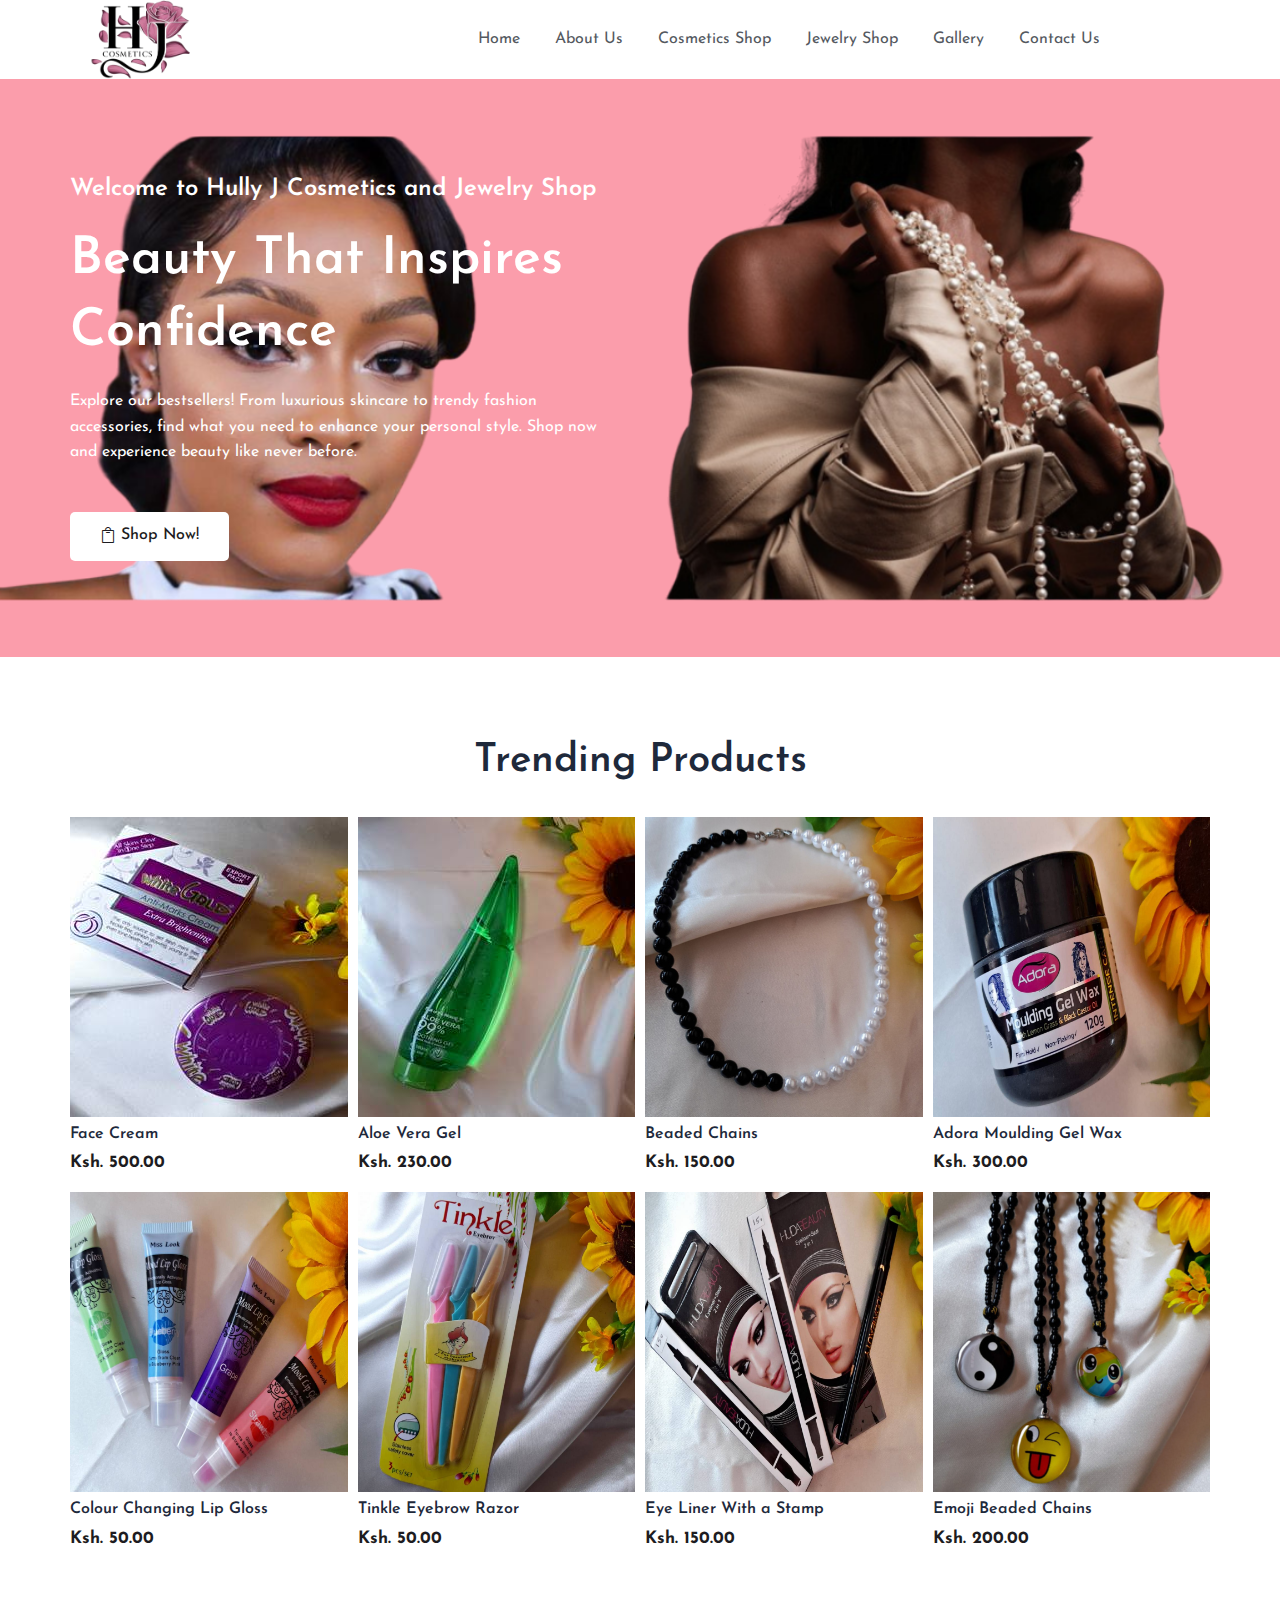
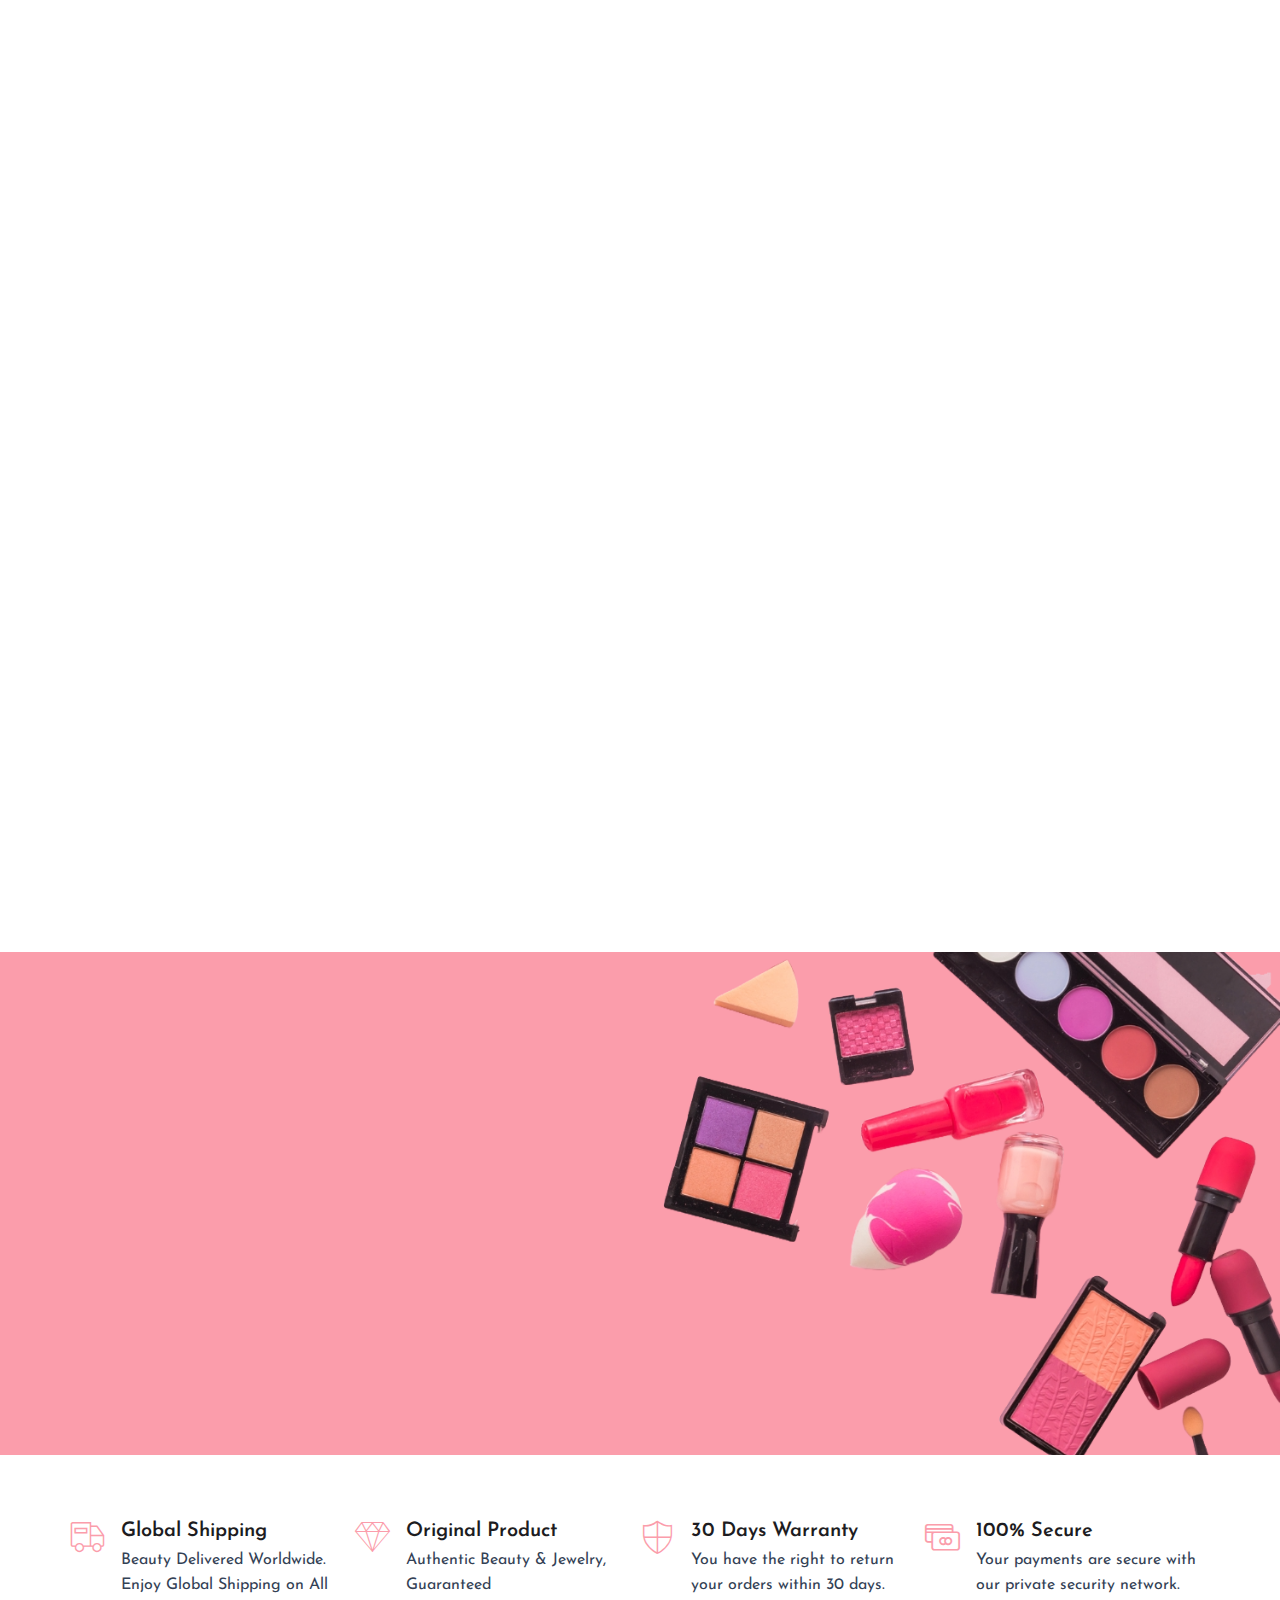
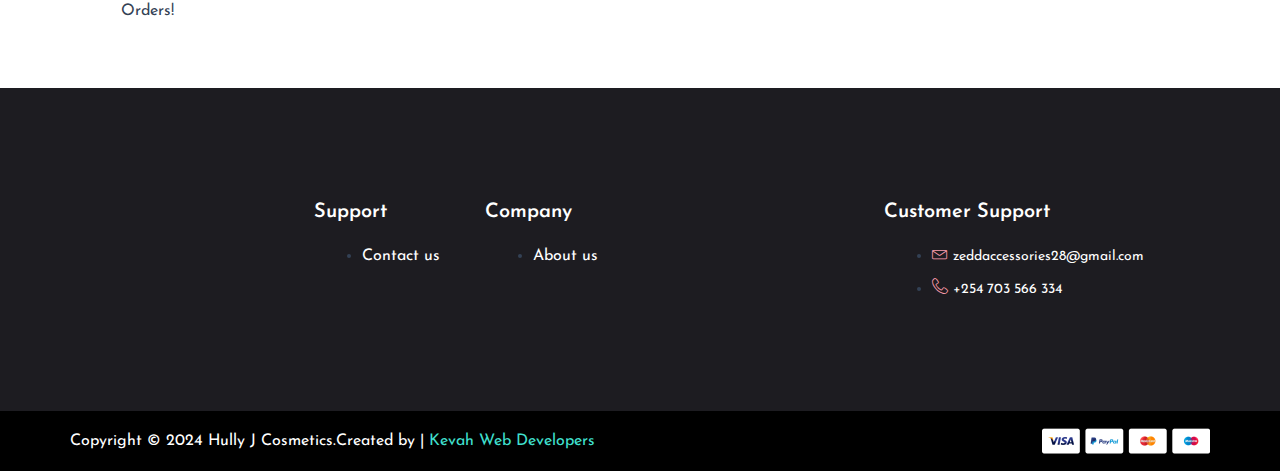
==== commit 7a672d0a: "a" ====
--- a/index.html
+++ b/index.html
@@ -4416,58 +4416,7 @@
   <div class="hfeed site" id="page">
     <div data-elementor-type="header" data-elementor-id="81" class="elementor elementor-81 elementor-location-header"
       data-elementor-post-type="elementor_library">
-      <section
-        class="elementor-section elementor-top-section elementor-element elementor-element-2c01b6f2 elementor-section-content-middle elementor-section-boxed elementor-section-height-default elementor-section-height-default"
-        data-id="2c01b6f2" data-element_type="section" data-settings='{"background_background":"classic"}'>
-        <div class="elementor-container elementor-column-gap-default">
-          <div
-            class="elementor-column elementor-col-50 elementor-top-column elementor-element elementor-element-19d77924"
-            data-id="19d77924" data-element_type="column">
-            <div class="elementor-widget-wrap elementor-element-populated">
-              <div
-                class="elementor-element elementor-element-2ad1cf0 elementor-icon-list--layout-inline elementor-mobile-align-center elementor-list-item-link-full_width elementor-widget elementor-widget-icon-list"
-                data-id="2ad1cf0" data-element_type="widget" data-widget_type="icon-list.default">
-                <div class="elementor-widget-container">
-                  <link rel="stylesheet" href="wp-content/plugins/elementor/assets/css/widget-icon-list.min.css" />
-                  <ul class="elementor-icon-list-items elementor-inline-items">
-                    <li class="elementor-icon-list-item elementor-inline-item">
-                      <span class="elementor-icon-list-icon">
-                        <i aria-hidden="true" class="icon icon-phone1"></i>
-                      </span>
-                      <span class="elementor-icon-list-text">+254703566334</span>
-                    </li>
-                  </ul>
-                </div>
-              </div>
-            </div>
-          </div>
-          <div
-            class="elementor-column elementor-col-50 elementor-top-column elementor-element elementor-element-61e2b32"
-            data-id="61e2b32" data-element_type="column">
-            <div class="elementor-widget-wrap elementor-element-populated">
-              <div
-                class="elementor-element elementor-element-aece167 elementor-icon-list--layout-inline elementor-align-right elementor-mobile-align-center elementor-list-item-link-full_width elementor-widget elementor-widget-icon-list"
-                data-id="aece167" data-element_type="widget" data-widget_type="icon-list.default">
-                <div class="elementor-widget-container">
-                  <ul class="elementor-icon-list-items elementor-inline-items">
-                    <li class="elementor-icon-list-item elementor-inline-item">
-                      <span class="elementor-icon-list-icon">
-                        <svg aria-hidden="true" class="e-font-icon-svg e-far-envelope" viewBox="0 0 512 512"
-                          xmlns="http://www.w3.org/2000/svg">
-                          <path
-                            d="M464 64H48C21.49 64 0 85.49 0 112v288c0 26.51 21.49 48 48 48h416c26.51 0 48-21.49 48-48V112c0-26.51-21.49-48-48-48zm0 48v40.805c-22.422 18.259-58.168 46.651-134.587 106.49-16.841 13.247-50.201 45.072-73.413 44.701-23.208.375-56.579-31.459-73.413-44.701C106.18 199.465 70.425 171.067 48 152.805V112h416zM48 400V214.398c22.914 18.251 55.409 43.862 104.938 82.646 21.857 17.205 60.134 55.186 103.062 54.955 42.717.231 80.509-37.199 103.053-54.947 49.528-38.783 82.032-64.401 104.947-82.653V400H48z">
-                          </path>
-                        </svg>
-                      </span>
-                      <span class="elementor-icon-list-text">zeddaccessories28@gmail.com</span>
-                    </li>
-                  </ul>
-                </div>
-              </div>
-            </div>
-          </div>
-        </div>
-      </section>
+      
       <section
         class="elementor-section elementor-top-section elementor-element elementor-element-d478032 elementor-section-content-middle elementor-section-boxed elementor-section-height-default elementor-section-height-default"
         data-id="d478032" data-element_type="section" data-settings='{"background_background":"classic"}'>
@@ -4572,62 +4521,20 @@
                       <li class="menu-item menu-item-type-post_type menu-item-object-page menu-item-31">
                         <a href="about us.html" class="elementor-item menu-link" tabindex="-1">About Us</a>
                       </li>
-                      <li
-                        class="menu-item menu-item-type-post_type menu-item-object-page menu-item-has-children menu-item-39">
-                        <a href="cosmetics-shop.html" class="elementor-item menu-link" tabindex="-1">Cosmetics Shop<span
-                            role="application" class="dropdown-menu-toggle ast-header-navigation-arrow" tabindex="0"
-                            aria-expanded="false" aria-label="Menu Toggle"></span></a>
-
+                      <li class="menu-item menu-item-type-post_type menu-item-object-page menu-item-31">
+                        <a href="cosmetics-shop.html" class="elementor-item menu-link" tabindex="-1">Cosmetics Shop</a>
+                      </li>
+                      <li class="menu-item menu-item-type-post_type menu-item-object-page menu-item-31">
+                        <a href="jewelry shop.html" class="elementor-item menu-link" tabindex="-1">Jewelry Shop</a>
                       </li>
                       <li class="menu-item menu-item-type-post_type menu-item-object-page menu-item-37">
-                        <a href="gallery/index.html" class="elementor-item menu-link" tabindex="-1">Gallery</a>
-                      </li>
-                      <li class="menu-item menu-item-type-post_type menu-item-object-page menu-item-36">
-                        <a href="faq/index.html" class="elementor-item menu-link" tabindex="-1">FAQ</a>
-                      </li>
-                      <li class="menu-item menu-item-type-post_type menu-item-object-page menu-item-32">
-                        <a href="blog/index.html" class="elementor-item menu-link" tabindex="-1">Blog</a>
+                        <a href="gallery.html" class="elementor-item menu-link" tabindex="-1">Gallery</a>
                       </li>
                       <li class="menu-item menu-item-type-post_type menu-item-object-page menu-item-35">
                         <a href="contact us.html" class="elementor-item menu-link" tabindex="-1">Contact Us</a>
                       </li>
                     </ul>
                   </nav>
-                </div>
-              </div>
-            </div>
-          </div>
-          <div
-            class="elementor-column elementor-col-33 elementor-top-column elementor-element elementor-element-ce5215a"
-            data-id="ce5215a" data-element_type="column">
-            <div class="elementor-widget-wrap elementor-element-populated">
-              <div
-                class="elementor-element elementor-element-72552945 toggle-icon--bag-medium elementor-menu-cart--cart-type-mini-cart elementor-menu-cart--items-indicator-bubble elementor-menu-cart--show-remove-button-yes elementor-widget elementor-widget-woocommerce-menu-cart"
-                data-id="72552945" data-element_type="widget"
-                data-settings='{"cart_type":"mini-cart","automatically_open_cart":"yes","open_cart":"click"}'
-                data-widget_type="woocommerce-menu-cart.default">
-                <div class="elementor-widget-container">
-                  <link rel="stylesheet" href="wp-content/plugins/pro-elements/assets/css/widget-woocommerce.min.css" />
-                  <div class="elementor-menu-cart__wrapper">
-                    <div class="elementor-menu-cart__toggle_wrapper">
-                      <div class="elementor-menu-cart__container elementor-lightbox" aria-hidden="true">
-                        <div class="elementor-menu-cart__main" aria-hidden="true">
-                          <div class="elementor-menu-cart__close-button"></div>
-                          <div class="widget_shopping_cart_content"></div>
-                        </div>
-                      </div>
-                      <div class="elementor-menu-cart__toggle elementor-button-wrapper">
-                        <a id="elementor-menu-cart__toggle_button" href="#"
-                          class="elementor-menu-cart__toggle_button elementor-button elementor-size-sm"
-                          aria-expanded="false">
-                          <span class="elementor-button-text"><span
-                              class="woocommerce-Price-amount amount"><bdi><span>&#36;</span>0.00</bdi></span></span>
-
-                        </a>
-                      </div>
-                    </div>
-                  </div>
-                  <!-- close elementor-menu-cart__wrapper -->
                 </div>
               </div>
             </div>
@@ -4946,7 +4853,8 @@
                                     <li class="product last">
                                       <div class="product-wrapper">
                                         <div class="product-thumbnail">
-                                          <img decoding="async" src="wp-content/uploads/2023/12/Emoji Beaded Chains 200.png"
+                                          <img decoding="async"
+                                            src="wp-content/uploads/2023/12/Emoji Beaded Chains 200.png"
                                             alt="Emoji Beaded Chains"
                                             style="width: 300px; height: 300px; object-fit: cover;" />
                                         </div>
--- a/wp-content/plugins/elementor/assets/css/frontend-lite.min28fc.css
+++ b/wp-content/plugins/elementor/assets/css/frontend-lite.min28fc.css
@@ -1,2 +1,2 @@
 /*! elementor - v3.23.0 - 25-07-2024 */
-.dialog-widget-content{background-color:var(--e-a-bg-default);position:absolute;border-radius:3px;box-shadow:2px 8px 23px 3px rgba(0,0,0,.2);overflow:hidden}.dialog-message{line-height:1.5;box-sizing:border-box}.dialog-close-button{cursor:pointer;position:absolute;margin-block-start:15px;right:15px;color:var(--e-a-color-txt);font-size:15px;line-height:1;transition:var(--e-a-transition-hover)}.dialog-close-button:hover{color:var(--e-a-color-txt-hover)}.dialog-prevent-scroll{overflow:hidden;max-height:100vh}.dialog-type-lightbox{position:fixed;height:100%;width:100%;bottom:0;left:0;background-color:rgba(0,0,0,.8);z-index:9999;-webkit-user-select:none;-moz-user-select:none;user-select:none}.elementor-editor-active .elementor-popup-modal{background-color:initial}.dialog-type-alert .dialog-widget-content,.dialog-type-confirm .dialog-widget-content{margin:auto;width:400px;padding:20px}.dialog-type-alert .dialog-header,.dialog-type-confirm .dialog-header{font-size:15px;font-weight:500}.dialog-type-alert .dialog-header:after,.dialog-type-confirm .dialog-header:after{content:"";display:block;border-block-end:var(--e-a-border);padding-block-end:10px;margin-block-end:10px;margin-inline-start:-20px;margin-inline-end:-20px}.dialog-type-alert .dialog-message,.dialog-type-confirm .dialog-message{min-height:50px}.dialog-type-alert .dialog-buttons-wrapper,.dialog-type-confirm .dialog-buttons-wrapper{padding-block-start:10px;display:flex;justify-content:flex-end;gap:15px}.dialog-type-alert .dialog-buttons-wrapper .dialog-button,.dialog-type-confirm .dialog-buttons-wrapper .dialog-button{font-size:12px;font-weight:500;line-height:1.2;padding:8px 16px;outline:none;border:none;border-radius:var(--e-a-border-radius);background-color:var(--e-a-btn-bg);color:var(--e-a-btn-color-invert);transition:var(--e-a-transition-hover)}.dialog-type-alert .dialog-buttons-wrapper .dialog-button:hover,.dialog-type-confirm .dialog-buttons-wrapper .dialog-button:hover{border:none}.dialog-type-alert .dialog-buttons-wrapper .dialog-button:focus,.dialog-type-alert .dialog-buttons-wrapper .dialog-button:hover,.dialog-type-confirm .dialog-buttons-wrapper .dialog-button:focus,.dialog-type-confirm .dialog-buttons-wrapper .dialog-button:hover{background-color:var(--e-a-btn-bg-hover);color:var(--e-a-btn-color-invert)}.dialog-type-alert .dialog-buttons-wrapper .dialog-button:active,.dialog-type-confirm .dialog-buttons-wrapper .dialog-button:active{background-color:var(--e-a-btn-bg-active)}.dialog-type-alert .dialog-buttons-wrapper .dialog-button:not([disabled]),.dialog-type-confirm .dialog-buttons-wrapper .dialog-button:not([disabled]){cursor:pointer}.dialog-type-alert .dialog-buttons-wrapper .dialog-button:disabled,.dialog-type-confirm .dialog-buttons-wrapper .dialog-button:disabled{background-color:var(--e-a-btn-bg-disabled);color:var(--e-a-btn-color-disabled)}.dialog-type-alert .dialog-buttons-wrapper .dialog-button:not(.elementor-button-state) .elementor-state-icon,.dialog-type-confirm .dialog-buttons-wrapper .dialog-button:not(.elementor-button-state) .elementor-state-icon{display:none}.dialog-type-alert .dialog-buttons-wrapper .dialog-button.dialog-cancel,.dialog-type-alert .dialog-buttons-wrapper .dialog-button.e-btn-txt,.dialog-type-confirm .dialog-buttons-wrapper .dialog-button.dialog-cancel,.dialog-type-confirm .dialog-buttons-wrapper .dialog-button.e-btn-txt{background:transparent;color:var(--e-a-color-txt)}.dialog-type-alert .dialog-buttons-wrapper .dialog-button.dialog-cancel:focus,.dialog-type-alert .dialog-buttons-wrapper .dialog-button.dialog-cancel:hover,.dialog-type-alert .dialog-buttons-wrapper .dialog-button.e-btn-txt:focus,.dialog-type-alert .dialog-buttons-wrapper .dialog-button.e-btn-txt:hover,.dialog-type-confirm .dialog-buttons-wrapper .dialog-button.dialog-cancel:focus,.dialog-type-confirm .dialog-buttons-wrapper .dialog-button.dialog-cancel:hover,.dialog-type-confirm .dialog-buttons-wrapper .dialog-button.e-btn-txt:focus,.dialog-type-confirm .dialog-buttons-wrapper .dialog-button.e-btn-txt:hover{background:var(--e-a-bg-hover);color:var(--e-a-color-txt-hover)}.dialog-type-alert .dialog-buttons-wrapper .dialog-button.dialog-cancel:disabled,.dialog-type-alert .dialog-buttons-wrapper .dialog-button.e-btn-txt:disabled,.dialog-type-confirm .dialog-buttons-wrapper .dialog-button.dialog-cancel:disabled,.dialog-type-confirm .dialog-buttons-wrapper .dialog-button.e-btn-txt:disabled{background:transparent;color:var(--e-a-color-txt-disabled)}.dialog-type-alert .dialog-buttons-wrapper .dialog-button.e-btn-txt-border,.dialog-type-confirm .dialog-buttons-wrapper .dialog-button.e-btn-txt-border{border:1px solid var(--e-a-color-txt-muted)}.dialog-type-alert .dialog-buttons-wrapper .dialog-button.e-success,.dialog-type-alert .dialog-buttons-wrapper .dialog-button.elementor-button-success,.dialog-type-confirm .dialog-buttons-wrapper .dialog-button.e-success,.dialog-type-confirm .dialog-buttons-wrapper .dialog-button.elementor-button-success{background-color:var(--e-a-btn-bg-success)}.dialog-type-alert .dialog-buttons-wrapper .dialog-button.e-success:focus,.dialog-type-alert .dialog-buttons-wrapper .dialog-button.e-success:hover,.dialog-type-alert .dialog-buttons-wrapper .dialog-button.elementor-button-success:focus,.dialog-type-alert .dialog-buttons-wrapper .dialog-button.elementor-button-success:hover,.dialog-type-confirm .dialog-buttons-wrapper .dialog-button.e-success:focus,.dialog-type-confirm .dialog-buttons-wrapper .dialog-button.e-success:hover,.dialog-type-confirm .dialog-buttons-wrapper .dialog-button.elementor-button-success:focus,.dialog-type-confirm .dialog-buttons-wrapper .dialog-button.elementor-button-success:hover{background-color:var(--e-a-btn-bg-success-hover)}.dialog-type-alert .dialog-buttons-wrapper .dialog-button.dialog-ok,.dialog-type-alert .dialog-buttons-wrapper .dialog-button.dialog-take_over,.dialog-type-alert .dialog-buttons-wrapper .dialog-button.e-primary,.dialog-type-confirm .dialog-buttons-wrapper .dialog-button.dialog-ok,.dialog-type-confirm .dialog-buttons-wrapper .dialog-button.dialog-take_over,.dialog-type-confirm .dialog-buttons-wrapper .dialog-button.e-primary{background-color:var(--e-a-btn-bg-primary);color:var(--e-a-btn-color)}.dialog-type-alert .dialog-buttons-wrapper .dialog-button.dialog-ok:focus,.dialog-type-alert .dialog-buttons-wrapper .dialog-button.dialog-ok:hover,.dialog-type-alert .dialog-buttons-wrapper .dialog-button.dialog-take_over:focus,.dialog-type-alert .dialog-buttons-wrapper .dialog-button.dialog-take_over:hover,.dialog-type-alert .dialog-buttons-wrapper .dialog-button.e-primary:focus,.dialog-type-alert .dialog-buttons-wrapper .dialog-button.e-primary:hover,.dialog-type-confirm .dialog-buttons-wrapper .dialog-button.dialog-ok:focus,.dialog-type-confirm .dialog-buttons-wrapper .dialog-button.dialog-ok:hover,.dialog-type-confirm .dialog-buttons-wrapper .dialog-button.dialog-take_over:focus,.dialog-type-confirm .dialog-buttons-wrapper .dialog-button.dialog-take_over:hover,.dialog-type-confirm .dialog-buttons-wrapper .dialog-button.e-primary:focus,.dialog-type-confirm .dialog-buttons-wrapper .dialog-button.e-primary:hover{background-color:var(--e-a-btn-bg-primary-hover);color:var(--e-a-btn-color)}.dialog-type-alert .dialog-buttons-wrapper .dialog-button.dialog-cancel.dialog-take_over,.dialog-type-alert .dialog-buttons-wrapper .dialog-button.dialog-ok.dialog-cancel,.dialog-type-alert .dialog-buttons-wrapper .dialog-button.e-btn-txt.dialog-ok,.dialog-type-alert .dialog-buttons-wrapper .dialog-button.e-btn-txt.dialog-take_over,.dialog-type-alert .dialog-buttons-wrapper .dialog-button.e-primary.dialog-cancel,.dialog-type-alert .dialog-buttons-wrapper .dialog-button.e-primary.e-btn-txt,.dialog-type-confirm .dialog-buttons-wrapper .dialog-button.dialog-cancel.dialog-take_over,.dialog-type-confirm .dialog-buttons-wrapper .dialog-button.dialog-ok.dialog-cancel,.dialog-type-confirm .dialog-buttons-wrapper .dialog-button.e-btn-txt.dialog-ok,.dialog-type-confirm .dialog-buttons-wrapper .dialog-button.e-btn-txt.dialog-take_over,.dialog-type-confirm .dialog-buttons-wrapper .dialog-button.e-primary.dialog-cancel,.dialog-type-confirm .dialog-buttons-wrapper .dialog-button.e-primary.e-btn-txt{background:transparent;color:var(--e-a-color-primary-bold)}.dialog-type-alert .dialog-buttons-wrapper .dialog-button.dialog-cancel.dialog-take_over:focus,.dialog-type-alert .dialog-buttons-wrapper .dialog-button.dialog-cancel.dialog-take_over:hover,.dialog-type-alert .dialog-buttons-wrapper .dialog-button.dialog-ok.dialog-cancel:focus,.dialog-type-alert .dialog-buttons-wrapper .dialog-button.dialog-ok.dialog-cancel:hover,.dialog-type-alert .dialog-buttons-wrapper .dialog-button.e-btn-txt.dialog-ok:focus,.dialog-type-alert .dialog-buttons-wrapper .dialog-button.e-btn-txt.dialog-ok:hover,.dialog-type-alert .dialog-buttons-wrapper .dialog-button.e-btn-txt.dialog-take_over:focus,.dialog-type-alert .dialog-buttons-wrapper .dialog-button.e-btn-txt.dialog-take_over:hover,.dialog-type-alert .dialog-buttons-wrapper .dialog-button.e-primary.dialog-cancel:focus,.dialog-type-alert .dialog-buttons-wrapper .dialog-button.e-primary.dialog-cancel:hover,.dialog-type-alert .dialog-buttons-wrapper .dialog-button.e-primary.e-btn-txt:focus,.dialog-type-alert .dialog-buttons-wrapper .dialog-button.e-primary.e-btn-txt:hover,.dialog-type-confirm .dialog-buttons-wrapper .dialog-button.dialog-cancel.dialog-take_over:focus,.dialog-type-confirm .dialog-buttons-wrapper .dialog-button.dialog-cancel.dialog-take_over:hover,.dialog-type-confirm .dialog-buttons-wrapper .dialog-button.dialog-ok.dialog-cancel:focus,.dialog-type-confirm .dialog-buttons-wrapper .dialog-button.dialog-ok.dialog-cancel:hover,.dialog-type-confirm .dialog-buttons-wrapper .dialog-button.e-btn-txt.dialog-ok:focus,.dialog-type-confirm .dialog-buttons-wrapper .dialog-button.e-btn-txt.dialog-ok:hover,.dialog-type-confirm .dialog-buttons-wrapper .dialog-button.e-btn-txt.dialog-take_over:focus,.dialog-type-confirm .dialog-buttons-wrapper .dialog-button.e-btn-txt.dialog-take_over:hover,.dialog-type-confirm .dialog-buttons-wrapper .dialog-button.e-primary.dialog-cancel:focus,.dialog-type-confirm .dialog-buttons-wrapper .dialog-button.e-primary.dialog-cancel:hover,.dialog-type-confirm .dialog-buttons-wrapper .dialog-button.e-primary.e-btn-txt:focus,.dialog-type-confirm .dialog-buttons-wrapper .dialog-button.e-primary.e-btn-txt:hover{background:var(--e-a-bg-primary)}.dialog-type-alert .dialog-buttons-wrapper .dialog-button.e-accent,.dialog-type-alert .dialog-buttons-wrapper .dialog-button.go-pro,.dialog-type-confirm .dialog-buttons-wrapper .dialog-button.e-accent,.dialog-type-confirm .dialog-buttons-wrapper .dialog-button.go-pro{background-color:var(--e-a-btn-bg-accent)}.dialog-type-alert .dialog-buttons-wrapper .dialog-button.e-accent:focus,.dialog-type-alert .dialog-buttons-wrapper .dialog-button.e-accent:hover,.dialog-type-alert .dialog-buttons-wrapper .dialog-button.go-pro:focus,.dialog-type-alert .dialog-buttons-wrapper .dialog-button.go-pro:hover,.dialog-type-confirm .dialog-buttons-wrapper .dialog-button.e-accent:focus,.dialog-type-confirm .dialog-buttons-wrapper .dialog-button.e-accent:hover,.dialog-type-confirm .dialog-buttons-wrapper .dialog-button.go-pro:focus,.dialog-type-confirm .dialog-buttons-wrapper .dialog-button.go-pro:hover{background-color:var(--e-a-btn-bg-accent-hover)}.dialog-type-alert .dialog-buttons-wrapper .dialog-button.e-accent:active,.dialog-type-alert .dialog-buttons-wrapper .dialog-button.go-pro:active,.dialog-type-confirm .dialog-buttons-wrapper .dialog-button.e-accent:active,.dialog-type-confirm .dialog-buttons-wrapper .dialog-button.go-pro:active{background-color:var(--e-a-btn-bg-accent-active)}.dialog-type-alert .dialog-buttons-wrapper .dialog-button.e-info,.dialog-type-alert .dialog-buttons-wrapper .dialog-button.elementor-button-info,.dialog-type-confirm .dialog-buttons-wrapper .dialog-button.e-info,.dialog-type-confirm .dialog-buttons-wrapper .dialog-button.elementor-button-info{background-color:var(--e-a-btn-bg-info)}.dialog-type-alert .dialog-buttons-wrapper .dialog-button.e-info:focus,.dialog-type-alert .dialog-buttons-wrapper .dialog-button.e-info:hover,.dialog-type-alert .dialog-buttons-wrapper .dialog-button.elementor-button-info:focus,.dialog-type-alert .dialog-buttons-wrapper .dialog-button.elementor-button-info:hover,.dialog-type-confirm .dialog-buttons-wrapper .dialog-button.e-info:focus,.dialog-type-confirm .dialog-buttons-wrapper .dialog-button.e-info:hover,.dialog-type-confirm .dialog-buttons-wrapper .dialog-button.elementor-button-info:focus,.dialog-type-confirm .dialog-buttons-wrapper .dialog-button.elementor-button-info:hover{background-color:var(--e-a-btn-bg-info-hover)}.dialog-type-alert .dialog-buttons-wrapper .dialog-button.e-warning,.dialog-type-alert .dialog-buttons-wrapper .dialog-button.elementor-button-warning,.dialog-type-confirm .dialog-buttons-wrapper .dialog-button.e-warning,.dialog-type-confirm .dialog-buttons-wrapper .dialog-button.elementor-button-warning{background-color:var(--e-a-btn-bg-warning)}.dialog-type-alert .dialog-buttons-wrapper .dialog-button.e-warning:focus,.dialog-type-alert .dialog-buttons-wrapper .dialog-button.e-warning:hover,.dialog-type-alert .dialog-buttons-wrapper .dialog-button.elementor-button-warning:focus,.dialog-type-alert .dialog-buttons-wrapper .dialog-button.elementor-button-warning:hover,.dialog-type-confirm .dialog-buttons-wrapper .dialog-button.e-warning:focus,.dialog-type-confirm .dialog-buttons-wrapper .dialog-button.e-warning:hover,.dialog-type-confirm .dialog-buttons-wrapper .dialog-button.elementor-button-warning:focus,.dialog-type-confirm .dialog-buttons-wrapper .dialog-button.elementor-button-warning:hover{background-color:var(--e-a-btn-bg-warning-hover)}.dialog-type-alert .dialog-buttons-wrapper .dialog-button.e-danger,.dialog-type-alert .dialog-buttons-wrapper .dialog-button.elementor-button-danger,.dialog-type-confirm .dialog-buttons-wrapper .dialog-button.e-danger,.dialog-type-confirm .dialog-buttons-wrapper .dialog-button.elementor-button-danger{background-color:var(--e-a-btn-bg-danger)}.dialog-type-alert .dialog-buttons-wrapper .dialog-button.e-danger:focus,.dialog-type-alert .dialog-buttons-wrapper .dialog-button.e-danger:hover,.dialog-type-alert .dialog-buttons-wrapper .dialog-button.elementor-button-danger:focus,.dialog-type-alert .dialog-buttons-wrapper .dialog-button.elementor-button-danger:hover,.dialog-type-confirm .dialog-buttons-wrapper .dialog-button.e-danger:focus,.dialog-type-confirm .dialog-buttons-wrapper .dialog-button.e-danger:hover,.dialog-type-confirm .dialog-buttons-wrapper .dialog-button.elementor-button-danger:focus,.dialog-type-confirm .dialog-buttons-wrapper .dialog-button.elementor-button-danger:hover{background-color:var(--e-a-btn-bg-danger-hover)}.dialog-type-alert .dialog-buttons-wrapper .dialog-button i,.dialog-type-confirm .dialog-buttons-wrapper .dialog-button i{margin-inline-end:5px}.dialog-type-alert .dialog-buttons-wrapper .dialog-button:focus,.dialog-type-alert .dialog-buttons-wrapper .dialog-button:hover,.dialog-type-alert .dialog-buttons-wrapper .dialog-button:visited,.dialog-type-confirm .dialog-buttons-wrapper .dialog-button:focus,.dialog-type-confirm .dialog-buttons-wrapper .dialog-button:hover,.dialog-type-confirm .dialog-buttons-wrapper .dialog-button:visited{color:initial}.flatpickr-calendar{width:280px}.flatpickr-calendar .flatpickr-current-month span.cur-month{font-weight:300}.flatpickr-calendar .dayContainer{width:280px;min-width:280px;max-width:280px}.flatpickr-calendar .flatpickr-days{width:280px}.flatpickr-calendar .flatpickr-day{max-width:37px;height:37px;line-height:37px}.elementor-hidden{display:none}.elementor-visibility-hidden{visibility:hidden}.elementor-screen-only,.screen-reader-text,.screen-reader-text span,.ui-helper-hidden-accessible{position:absolute;top:-10000em;width:1px;height:1px;margin:-1px;padding:0;overflow:hidden;clip:rect(0,0,0,0);border:0}.elementor-clearfix:after{content:"";display:block;clear:both;width:0;height:0}.e-logo-wrapper{background:var(--e-a-bg-logo);display:inline-block;padding:.75em;border-radius:50%;line-height:1}.e-logo-wrapper i{color:var(--e-a-color-logo);font-size:1em}.elementor *,.elementor :after,.elementor :before{box-sizing:border-box}.elementor a{box-shadow:none;text-decoration:none}.elementor hr{margin:0;background-color:transparent}.elementor img{height:auto;max-width:100%;border:none;border-radius:0;box-shadow:none}.elementor .elementor-widget:not(.elementor-widget-text-editor):not(.elementor-widget-theme-post-content) figure{margin:0}.elementor embed,.elementor iframe,.elementor object,.elementor video{max-width:100%;width:100%;margin:0;line-height:1;border:none}.elementor .elementor-background,.elementor .elementor-background-holder,.elementor .elementor-background-video-container{height:100%;width:100%;top:0;left:0;position:absolute;overflow:hidden;z-index:0;direction:ltr}.elementor .elementor-background-video-container{transition:opacity 1s;pointer-events:none}.elementor .elementor-background-video-container.elementor-loading{opacity:0}.elementor .elementor-background-video-embed{max-width:none}.elementor .elementor-background-video,.elementor .elementor-background-video-embed,.elementor .elementor-background-video-hosted{position:absolute;top:50%;left:50%;transform:translate(-50%,-50%)}.elementor .elementor-background-video{max-width:none}.elementor .elementor-html5-video{-o-object-fit:cover;object-fit:cover}.elementor .elementor-background-overlay,.elementor .elementor-background-slideshow{height:100%;width:100%;top:0;left:0;position:absolute}.elementor .elementor-background-slideshow{z-index:0}.elementor .elementor-background-slideshow__slide__image{width:100%;height:100%;background-position:50%;background-size:cover}.e-con-inner>.elementor-element.elementor-absolute,.e-con>.elementor-element.elementor-absolute,.elementor-widget-wrap>.elementor-element.elementor-absolute{position:absolute}.e-con-inner>.elementor-element.elementor-fixed,.e-con>.elementor-element.elementor-fixed,.elementor-widget-wrap>.elementor-element.elementor-fixed{position:fixed}.elementor-widget-wrap .elementor-element.elementor-widget__width-auto,.elementor-widget-wrap .elementor-element.elementor-widget__width-initial{max-width:100%}@media (max-width:1024px){.elementor-widget-wrap .elementor-element.elementor-widget-tablet__width-auto,.elementor-widget-wrap .elementor-element.elementor-widget-tablet__width-initial{max-width:100%}}@media (max-width:767px){.elementor-widget-wrap .elementor-element.elementor-widget-mobile__width-auto,.elementor-widget-wrap .elementor-element.elementor-widget-mobile__width-initial{max-width:100%}}.elementor-element{--flex-direction:initial;--flex-wrap:initial;--justify-content:initial;--align-items:initial;--align-content:initial;--gap:initial;--flex-basis:initial;--flex-grow:initial;--flex-shrink:initial;--order:initial;--align-self:initial;flex-basis:var(--flex-basis);flex-grow:var(--flex-grow);flex-shrink:var(--flex-shrink);order:var(--order);align-self:var(--align-self)}.elementor-element.elementor-absolute,.elementor-element.elementor-fixed{z-index:1}.elementor-element:where(.e-con-full,.elementor-widget){flex-direction:var(--flex-direction);flex-wrap:var(--flex-wrap);justify-content:var(--justify-content);align-items:var(--align-items);align-content:var(--align-content);gap:var(--gap)}.elementor-invisible{visibility:hidden}.elementor-align-center{text-align:center}.elementor-align-center .elementor-button{width:auto}.elementor-align-right{text-align:right}.elementor-align-right .elementor-button{width:auto}.elementor-align-left{text-align:left}.elementor-align-left .elementor-button{width:auto}.elementor-align-justify .elementor-button{width:100%}.elementor-custom-embed-play{position:absolute;top:50%;left:50%;transform:translate(-50%,-50%)}.elementor-custom-embed-play i{font-size:100px;color:#fff;text-shadow:1px 0 6px rgba(0,0,0,.3)}.elementor-custom-embed-play svg{height:100px;width:100px;fill:#fff;filter:drop-shadow(1px 0 6px rgba(0,0,0,.3))}.elementor-custom-embed-play i,.elementor-custom-embed-play svg{opacity:.8;transition:all .5s}.elementor-custom-embed-play.elementor-playing i{font-family:eicons}.elementor-custom-embed-play.elementor-playing i:before{content:"\e8fb"}.elementor-custom-embed-play.elementor-playing i,.elementor-custom-embed-play.elementor-playing svg{animation:eicon-spin 2s linear infinite}.elementor-tag{display:inline-flex}.elementor-ken-burns{transition-property:transform;transition-duration:10s;transition-timing-function:linear}.elementor-ken-burns--out{transform:scale(1.3)}.elementor-ken-burns--active{transition-duration:20s}.elementor-ken-burns--active.elementor-ken-burns--out{transform:scale(1)}.elementor-ken-burns--active.elementor-ken-burns--in{transform:scale(1.3)}@media (min-width:-1){.elementor-widescreen-align-center{text-align:center}.elementor-widescreen-align-center .elementor-button{width:auto}.elementor-widescreen-align-right{text-align:right}.elementor-widescreen-align-right .elementor-button{width:auto}.elementor-widescreen-align-left{text-align:left}.elementor-widescreen-align-left .elementor-button{width:auto}.elementor-widescreen-align-justify .elementor-button{width:100%}}@media (max-width:-1){.elementor-laptop-align-center{text-align:center}.elementor-laptop-align-center .elementor-button{width:auto}.elementor-laptop-align-right{text-align:right}.elementor-laptop-align-right .elementor-button{width:auto}.elementor-laptop-align-left{text-align:left}.elementor-laptop-align-left .elementor-button{width:auto}.elementor-laptop-align-justify .elementor-button{width:100%}}@media (max-width:-1){.elementor-tablet_extra-align-center{text-align:center}.elementor-tablet_extra-align-center .elementor-button{width:auto}.elementor-tablet_extra-align-right{text-align:right}.elementor-tablet_extra-align-right .elementor-button{width:auto}.elementor-tablet_extra-align-left{text-align:left}.elementor-tablet_extra-align-left .elementor-button{width:auto}.elementor-tablet_extra-align-justify .elementor-button{width:100%}}@media (max-width:1024px){.elementor-tablet-align-center{text-align:center}.elementor-tablet-align-center .elementor-button{width:auto}.elementor-tablet-align-right{text-align:right}.elementor-tablet-align-right .elementor-button{width:auto}.elementor-tablet-align-left{text-align:left}.elementor-tablet-align-left .elementor-button{width:auto}.elementor-tablet-align-justify .elementor-button{width:100%}}@media (max-width:-1){.elementor-mobile_extra-align-center{text-align:center}.elementor-mobile_extra-align-center .elementor-button{width:auto}.elementor-mobile_extra-align-right{text-align:right}.elementor-mobile_extra-align-right .elementor-button{width:auto}.elementor-mobile_extra-align-left{text-align:left}.elementor-mobile_extra-align-left .elementor-button{width:auto}.elementor-mobile_extra-align-justify .elementor-button{width:100%}}@media (max-width:767px){.elementor-mobile-align-center{text-align:center}.elementor-mobile-align-center .elementor-button{width:auto}.elementor-mobile-align-right{text-align:right}.elementor-mobile-align-right .elementor-button{width:auto}.elementor-mobile-align-left{text-align:left}.elementor-mobile-align-left .elementor-button{width:auto}.elementor-mobile-align-justify .elementor-button{width:100%}}:root{--page-title-display:block}.elementor-page-title,h1.entry-title{display:var(--page-title-display)}@keyframes eicon-spin{0%{transform:rotate(0deg)}to{transform:rotate(359deg)}}.eicon-animation-spin{animation:eicon-spin 2s linear infinite}.elementor-section{position:relative}.elementor-section .elementor-container{display:flex;margin-right:auto;margin-left:auto;position:relative}@media (max-width:1024px){.elementor-section .elementor-container{flex-wrap:wrap}}.elementor-section.elementor-section-boxed>.elementor-container{max-width:1140px}.elementor-section.elementor-section-stretched{position:relative;width:100%}.elementor-section.elementor-section-items-top>.elementor-container{align-items:flex-start}.elementor-section.elementor-section-items-middle>.elementor-container{align-items:center}.elementor-section.elementor-section-items-bottom>.elementor-container{align-items:flex-end}@media (min-width:768px){.elementor-section.elementor-section-height-full{height:100vh}.elementor-section.elementor-section-height-full>.elementor-container{height:100%}}.elementor-bc-flex-widget .elementor-section-content-top>.elementor-container>.elementor-column>.elementor-widget-wrap{align-items:flex-start}.elementor-bc-flex-widget .elementor-section-content-middle>.elementor-container>.elementor-column>.elementor-widget-wrap{align-items:center}.elementor-bc-flex-widget .elementor-section-content-bottom>.elementor-container>.elementor-column>.elementor-widget-wrap{align-items:flex-end}.elementor-row{width:100%;display:flex}@media (max-width:1024px){.elementor-row{flex-wrap:wrap}}.elementor-widget-wrap{position:relative;width:100%;flex-wrap:wrap;align-content:flex-start}.elementor:not(.elementor-bc-flex-widget) .elementor-widget-wrap{display:flex}.elementor-widget-wrap>.elementor-element{width:100%}.elementor-widget-wrap.e-swiper-container{width:calc(100% - (var(--e-column-margin-left, 0px) + var(--e-column-margin-right, 0px)))}.elementor-widget{position:relative}.elementor-widget:not(:last-child){margin-bottom:20px}.elementor-widget:not(:last-child).elementor-absolute,.elementor-widget:not(:last-child).elementor-widget__width-auto,.elementor-widget:not(:last-child).elementor-widget__width-initial{margin-bottom:0}.elementor-column{position:relative;min-height:1px;display:flex}.elementor-column-wrap{width:100%;position:relative;display:flex}.elementor-column-gap-narrow>.elementor-column>.elementor-element-populated{padding:5px}.elementor-column-gap-default>.elementor-column>.elementor-element-populated{padding:10px}.elementor-column-gap-extended>.elementor-column>.elementor-element-populated{padding:15px}.elementor-column-gap-wide>.elementor-column>.elementor-element-populated{padding:20px}.elementor-column-gap-wider>.elementor-column>.elementor-element-populated{padding:30px}.elementor-inner-section .elementor-column-gap-no .elementor-element-populated{padding:0}@media (min-width:768px){.elementor-column.elementor-col-10,.elementor-column[data-col="10"]{width:10%}.elementor-column.elementor-col-11,.elementor-column[data-col="11"]{width:11.111%}.elementor-column.elementor-col-12,.elementor-column[data-col="12"]{width:12.5%}.elementor-column.elementor-col-14,.elementor-column[data-col="14"]{width:14.285%}.elementor-column.elementor-col-16,.elementor-column[data-col="16"]{width:16.666%}.elementor-column.elementor-col-20,.elementor-column[data-col="20"]{width:20%}.elementor-column.elementor-col-25,.elementor-column[data-col="25"]{width:25%}.elementor-column.elementor-col-30,.elementor-column[data-col="30"]{width:30%}.elementor-column.elementor-col-33,.elementor-column[data-col="33"]{width:33.333%}.elementor-column.elementor-col-40,.elementor-column[data-col="40"]{width:40%}.elementor-column.elementor-col-50,.elementor-column[data-col="50"]{width:50%}.elementor-column.elementor-col-60,.elementor-column[data-col="60"]{width:60%}.elementor-column.elementor-col-66,.elementor-column[data-col="66"]{width:66.666%}.elementor-column.elementor-col-70,.elementor-column[data-col="70"]{width:70%}.elementor-column.elementor-col-75,.elementor-column[data-col="75"]{width:75%}.elementor-column.elementor-col-80,.elementor-column[data-col="80"]{width:80%}.elementor-column.elementor-col-83,.elementor-column[data-col="83"]{width:83.333%}.elementor-column.elementor-col-90,.elementor-column[data-col="90"]{width:90%}.elementor-column.elementor-col-100,.elementor-column[data-col="100"]{width:100%}}@media (max-width:479px){.elementor-column.elementor-xs-10{width:10%}.elementor-column.elementor-xs-11{width:11.111%}.elementor-column.elementor-xs-12{width:12.5%}.elementor-column.elementor-xs-14{width:14.285%}.elementor-column.elementor-xs-16{width:16.666%}.elementor-column.elementor-xs-20{width:20%}.elementor-column.elementor-xs-25{width:25%}.elementor-column.elementor-xs-30{width:30%}.elementor-column.elementor-xs-33{width:33.333%}.elementor-column.elementor-xs-40{width:40%}.elementor-column.elementor-xs-50{width:50%}.elementor-column.elementor-xs-60{width:60%}.elementor-column.elementor-xs-66{width:66.666%}.elementor-column.elementor-xs-70{width:70%}.elementor-column.elementor-xs-75{width:75%}.elementor-column.elementor-xs-80{width:80%}.elementor-column.elementor-xs-83{width:83.333%}.elementor-column.elementor-xs-90{width:90%}.elementor-column.elementor-xs-100{width:100%}}@media (max-width:767px){.elementor-column.elementor-sm-10{width:10%}.elementor-column.elementor-sm-11{width:11.111%}.elementor-column.elementor-sm-12{width:12.5%}.elementor-column.elementor-sm-14{width:14.285%}.elementor-column.elementor-sm-16{width:16.666%}.elementor-column.elementor-sm-20{width:20%}.elementor-column.elementor-sm-25{width:25%}.elementor-column.elementor-sm-30{width:30%}.elementor-column.elementor-sm-33{width:33.333%}.elementor-column.elementor-sm-40{width:40%}.elementor-column.elementor-sm-50{width:50%}.elementor-column.elementor-sm-60{width:60%}.elementor-column.elementor-sm-66{width:66.666%}.elementor-column.elementor-sm-70{width:70%}.elementor-column.elementor-sm-75{width:75%}.elementor-column.elementor-sm-80{width:80%}.elementor-column.elementor-sm-83{width:83.333%}.elementor-column.elementor-sm-90{width:90%}.elementor-column.elementor-sm-100{width:100%}}@media (min-width:768px) and (max-width:1024px){.elementor-column.elementor-md-10{width:10%}.elementor-column.elementor-md-11{width:11.111%}.elementor-column.elementor-md-12{width:12.5%}.elementor-column.elementor-md-14{width:14.285%}.elementor-column.elementor-md-16{width:16.666%}.elementor-column.elementor-md-20{width:20%}.elementor-column.elementor-md-25{width:25%}.elementor-column.elementor-md-30{width:30%}.elementor-column.elementor-md-33{width:33.333%}.elementor-column.elementor-md-40{width:40%}.elementor-column.elementor-md-50{width:50%}.elementor-column.elementor-md-60{width:60%}.elementor-column.elementor-md-66{width:66.666%}.elementor-column.elementor-md-70{width:70%}.elementor-column.elementor-md-75{width:75%}.elementor-column.elementor-md-80{width:80%}.elementor-column.elementor-md-83{width:83.333%}.elementor-column.elementor-md-90{width:90%}.elementor-column.elementor-md-100{width:100%}}@media (min-width:-1){.elementor-reverse-widescreen>.elementor-container>:first-child{order:10}.elementor-reverse-widescreen>.elementor-container>:nth-child(2){order:9}.elementor-reverse-widescreen>.elementor-container>:nth-child(3){order:8}.elementor-reverse-widescreen>.elementor-container>:nth-child(4){order:7}.elementor-reverse-widescreen>.elementor-container>:nth-child(5){order:6}.elementor-reverse-widescreen>.elementor-container>:nth-child(6){order:5}.elementor-reverse-widescreen>.elementor-container>:nth-child(7){order:4}.elementor-reverse-widescreen>.elementor-container>:nth-child(8){order:3}.elementor-reverse-widescreen>.elementor-container>:nth-child(9){order:2}.elementor-reverse-widescreen>.elementor-container>:nth-child(10){order:1}}@media (min-width:1025px) and (max-width:-1){.elementor-reverse-laptop>.elementor-container>:first-child{order:10}.elementor-reverse-laptop>.elementor-container>:nth-child(2){order:9}.elementor-reverse-laptop>.elementor-container>:nth-child(3){order:8}.elementor-reverse-laptop>.elementor-container>:nth-child(4){order:7}.elementor-reverse-laptop>.elementor-container>:nth-child(5){order:6}.elementor-reverse-laptop>.elementor-container>:nth-child(6){order:5}.elementor-reverse-laptop>.elementor-container>:nth-child(7){order:4}.elementor-reverse-laptop>.elementor-container>:nth-child(8){order:3}.elementor-reverse-laptop>.elementor-container>:nth-child(9){order:2}.elementor-reverse-laptop>.elementor-container>:nth-child(10){order:1}}@media (min-width:-1) and (max-width:-1){.elementor-reverse-laptop>.elementor-container>:first-child{order:10}.elementor-reverse-laptop>.elementor-container>:nth-child(2){order:9}.elementor-reverse-laptop>.elementor-container>:nth-child(3){order:8}.elementor-reverse-laptop>.elementor-container>:nth-child(4){order:7}.elementor-reverse-laptop>.elementor-container>:nth-child(5){order:6}.elementor-reverse-laptop>.elementor-container>:nth-child(6){order:5}.elementor-reverse-laptop>.elementor-container>:nth-child(7){order:4}.elementor-reverse-laptop>.elementor-container>:nth-child(8){order:3}.elementor-reverse-laptop>.elementor-container>:nth-child(9){order:2}.elementor-reverse-laptop>.elementor-container>:nth-child(10){order:1}}@media (min-width:1025px) and (max-width:-1){.elementor-reverse-laptop>.elementor-container>:first-child,.elementor-reverse-laptop>.elementor-container>:nth-child(2),.elementor-reverse-laptop>.elementor-container>:nth-child(3),.elementor-reverse-laptop>.elementor-container>:nth-child(4),.elementor-reverse-laptop>.elementor-container>:nth-child(5),.elementor-reverse-laptop>.elementor-container>:nth-child(6),.elementor-reverse-laptop>.elementor-container>:nth-child(7),.elementor-reverse-laptop>.elementor-container>:nth-child(8),.elementor-reverse-laptop>.elementor-container>:nth-child(9),.elementor-reverse-laptop>.elementor-container>:nth-child(10){order:0}.elementor-reverse-tablet_extra>.elementor-container>:first-child{order:10}.elementor-reverse-tablet_extra>.elementor-container>:nth-child(2){order:9}.elementor-reverse-tablet_extra>.elementor-container>:nth-child(3){order:8}.elementor-reverse-tablet_extra>.elementor-container>:nth-child(4){order:7}.elementor-reverse-tablet_extra>.elementor-container>:nth-child(5){order:6}.elementor-reverse-tablet_extra>.elementor-container>:nth-child(6){order:5}.elementor-reverse-tablet_extra>.elementor-container>:nth-child(7){order:4}.elementor-reverse-tablet_extra>.elementor-container>:nth-child(8){order:3}.elementor-reverse-tablet_extra>.elementor-container>:nth-child(9){order:2}.elementor-reverse-tablet_extra>.elementor-container>:nth-child(10){order:1}}@media (min-width:768px) and (max-width:1024px){.elementor-reverse-tablet>.elementor-container>:first-child{order:10}.elementor-reverse-tablet>.elementor-container>:nth-child(2){order:9}.elementor-reverse-tablet>.elementor-container>:nth-child(3){order:8}.elementor-reverse-tablet>.elementor-container>:nth-child(4){order:7}.elementor-reverse-tablet>.elementor-container>:nth-child(5){order:6}.elementor-reverse-tablet>.elementor-container>:nth-child(6){order:5}.elementor-reverse-tablet>.elementor-container>:nth-child(7){order:4}.elementor-reverse-tablet>.elementor-container>:nth-child(8){order:3}.elementor-reverse-tablet>.elementor-container>:nth-child(9){order:2}.elementor-reverse-tablet>.elementor-container>:nth-child(10){order:1}}@media (min-width:-1) and (max-width:1024px){.elementor-reverse-tablet>.elementor-container>:first-child{order:10}.elementor-reverse-tablet>.elementor-container>:nth-child(2){order:9}.elementor-reverse-tablet>.elementor-container>:nth-child(3){order:8}.elementor-reverse-tablet>.elementor-container>:nth-child(4){order:7}.elementor-reverse-tablet>.elementor-container>:nth-child(5){order:6}.elementor-reverse-tablet>.elementor-container>:nth-child(6){order:5}.elementor-reverse-tablet>.elementor-container>:nth-child(7){order:4}.elementor-reverse-tablet>.elementor-container>:nth-child(8){order:3}.elementor-reverse-tablet>.elementor-container>:nth-child(9){order:2}.elementor-reverse-tablet>.elementor-container>:nth-child(10){order:1}}@media (min-width:768px) and (max-width:-1){.elementor-reverse-tablet>.elementor-container>:first-child,.elementor-reverse-tablet>.elementor-container>:nth-child(2),.elementor-reverse-tablet>.elementor-container>:nth-child(3),.elementor-reverse-tablet>.elementor-container>:nth-child(4),.elementor-reverse-tablet>.elementor-container>:nth-child(5),.elementor-reverse-tablet>.elementor-container>:nth-child(6),.elementor-reverse-tablet>.elementor-container>:nth-child(7),.elementor-reverse-tablet>.elementor-container>:nth-child(8),.elementor-reverse-tablet>.elementor-container>:nth-child(9),.elementor-reverse-tablet>.elementor-container>:nth-child(10){order:0}.elementor-reverse-mobile_extra>.elementor-container>:first-child{order:10}.elementor-reverse-mobile_extra>.elementor-container>:nth-child(2){order:9}.elementor-reverse-mobile_extra>.elementor-container>:nth-child(3){order:8}.elementor-reverse-mobile_extra>.elementor-container>:nth-child(4){order:7}.elementor-reverse-mobile_extra>.elementor-container>:nth-child(5){order:6}.elementor-reverse-mobile_extra>.elementor-container>:nth-child(6){order:5}.elementor-reverse-mobile_extra>.elementor-container>:nth-child(7){order:4}.elementor-reverse-mobile_extra>.elementor-container>:nth-child(8){order:3}.elementor-reverse-mobile_extra>.elementor-container>:nth-child(9){order:2}.elementor-reverse-mobile_extra>.elementor-container>:nth-child(10){order:1}}@media (max-width:767px){.elementor-reverse-mobile>.elementor-container>:first-child{order:10}.elementor-reverse-mobile>.elementor-container>:nth-child(2){order:9}.elementor-reverse-mobile>.elementor-container>:nth-child(3){order:8}.elementor-reverse-mobile>.elementor-container>:nth-child(4){order:7}.elementor-reverse-mobile>.elementor-container>:nth-child(5){order:6}.elementor-reverse-mobile>.elementor-container>:nth-child(6){order:5}.elementor-reverse-mobile>.elementor-container>:nth-child(7){order:4}.elementor-reverse-mobile>.elementor-container>:nth-child(8){order:3}.elementor-reverse-mobile>.elementor-container>:nth-child(9){order:2}.elementor-reverse-mobile>.elementor-container>:nth-child(10){order:1}.elementor-column{width:100%}}ul.elementor-icon-list-items.elementor-inline-items{display:flex;flex-wrap:wrap}ul.elementor-icon-list-items.elementor-inline-items .elementor-inline-item{word-break:break-word}.elementor-grid{display:grid;grid-column-gap:var(--grid-column-gap);grid-row-gap:var(--grid-row-gap)}.elementor-grid .elementor-grid-item{min-width:0}.elementor-grid-0 .elementor-grid{display:inline-block;width:100%;word-spacing:var(--grid-column-gap);margin-bottom:calc(-1 * var(--grid-row-gap))}.elementor-grid-0 .elementor-grid .elementor-grid-item{display:inline-block;margin-bottom:var(--grid-row-gap);word-break:break-word}.elementor-grid-1 .elementor-grid{grid-template-columns:repeat(1,1fr)}.elementor-grid-2 .elementor-grid{grid-template-columns:repeat(2,1fr)}.elementor-grid-3 .elementor-grid{grid-template-columns:repeat(3,1fr)}.elementor-grid-4 .elementor-grid{grid-template-columns:repeat(4,1fr)}.elementor-grid-5 .elementor-grid{grid-template-columns:repeat(5,1fr)}.elementor-grid-6 .elementor-grid{grid-template-columns:repeat(6,1fr)}.elementor-grid-7 .elementor-grid{grid-template-columns:repeat(7,1fr)}.elementor-grid-8 .elementor-grid{grid-template-columns:repeat(8,1fr)}.elementor-grid-9 .elementor-grid{grid-template-columns:repeat(9,1fr)}.elementor-grid-10 .elementor-grid{grid-template-columns:repeat(10,1fr)}.elementor-grid-11 .elementor-grid{grid-template-columns:repeat(11,1fr)}.elementor-grid-12 .elementor-grid{grid-template-columns:repeat(12,1fr)}@media (min-width:-1){.elementor-grid-widescreen-0 .elementor-grid{display:inline-block;width:100%;word-spacing:var(--grid-column-gap);margin-bottom:calc(-1 * var(--grid-row-gap))}.elementor-grid-widescreen-0 .elementor-grid .elementor-grid-item{display:inline-block;margin-bottom:var(--grid-row-gap);word-break:break-word}.elementor-grid-widescreen-1 .elementor-grid{grid-template-columns:repeat(1,1fr)}.elementor-grid-widescreen-2 .elementor-grid{grid-template-columns:repeat(2,1fr)}.elementor-grid-widescreen-3 .elementor-grid{grid-template-columns:repeat(3,1fr)}.elementor-grid-widescreen-4 .elementor-grid{grid-template-columns:repeat(4,1fr)}.elementor-grid-widescreen-5 .elementor-grid{grid-template-columns:repeat(5,1fr)}.elementor-grid-widescreen-6 .elementor-grid{grid-template-columns:repeat(6,1fr)}.elementor-grid-widescreen-7 .elementor-grid{grid-template-columns:repeat(7,1fr)}.elementor-grid-widescreen-8 .elementor-grid{grid-template-columns:repeat(8,1fr)}.elementor-grid-widescreen-9 .elementor-grid{grid-template-columns:repeat(9,1fr)}.elementor-grid-widescreen-10 .elementor-grid{grid-template-columns:repeat(10,1fr)}.elementor-grid-widescreen-11 .elementor-grid{grid-template-columns:repeat(11,1fr)}.elementor-grid-widescreen-12 .elementor-grid{grid-template-columns:repeat(12,1fr)}}@media (max-width:-1){.elementor-grid-laptop-0 .elementor-grid{display:inline-block;width:100%;word-spacing:var(--grid-column-gap);margin-bottom:calc(-1 * var(--grid-row-gap))}.elementor-grid-laptop-0 .elementor-grid .elementor-grid-item{display:inline-block;margin-bottom:var(--grid-row-gap);word-break:break-word}.elementor-grid-laptop-1 .elementor-grid{grid-template-columns:repeat(1,1fr)}.elementor-grid-laptop-2 .elementor-grid{grid-template-columns:repeat(2,1fr)}.elementor-grid-laptop-3 .elementor-grid{grid-template-columns:repeat(3,1fr)}.elementor-grid-laptop-4 .elementor-grid{grid-template-columns:repeat(4,1fr)}.elementor-grid-laptop-5 .elementor-grid{grid-template-columns:repeat(5,1fr)}.elementor-grid-laptop-6 .elementor-grid{grid-template-columns:repeat(6,1fr)}.elementor-grid-laptop-7 .elementor-grid{grid-template-columns:repeat(7,1fr)}.elementor-grid-laptop-8 .elementor-grid{grid-template-columns:repeat(8,1fr)}.elementor-grid-laptop-9 .elementor-grid{grid-template-columns:repeat(9,1fr)}.elementor-grid-laptop-10 .elementor-grid{grid-template-columns:repeat(10,1fr)}.elementor-grid-laptop-11 .elementor-grid{grid-template-columns:repeat(11,1fr)}.elementor-grid-laptop-12 .elementor-grid{grid-template-columns:repeat(12,1fr)}}@media (max-width:-1){.elementor-grid-tablet_extra-0 .elementor-grid{display:inline-block;width:100%;word-spacing:var(--grid-column-gap);margin-bottom:calc(-1 * var(--grid-row-gap))}.elementor-grid-tablet_extra-0 .elementor-grid .elementor-grid-item{display:inline-block;margin-bottom:var(--grid-row-gap);word-break:break-word}.elementor-grid-tablet_extra-1 .elementor-grid{grid-template-columns:repeat(1,1fr)}.elementor-grid-tablet_extra-2 .elementor-grid{grid-template-columns:repeat(2,1fr)}.elementor-grid-tablet_extra-3 .elementor-grid{grid-template-columns:repeat(3,1fr)}.elementor-grid-tablet_extra-4 .elementor-grid{grid-template-columns:repeat(4,1fr)}.elementor-grid-tablet_extra-5 .elementor-grid{grid-template-columns:repeat(5,1fr)}.elementor-grid-tablet_extra-6 .elementor-grid{grid-template-columns:repeat(6,1fr)}.elementor-grid-tablet_extra-7 .elementor-grid{grid-template-columns:repeat(7,1fr)}.elementor-grid-tablet_extra-8 .elementor-grid{grid-template-columns:repeat(8,1fr)}.elementor-grid-tablet_extra-9 .elementor-grid{grid-template-columns:repeat(9,1fr)}.elementor-grid-tablet_extra-10 .elementor-grid{grid-template-columns:repeat(10,1fr)}.elementor-grid-tablet_extra-11 .elementor-grid{grid-template-columns:repeat(11,1fr)}.elementor-grid-tablet_extra-12 .elementor-grid{grid-template-columns:repeat(12,1fr)}}@media (max-width:1024px){.elementor-grid-tablet-0 .elementor-grid{display:inline-block;width:100%;word-spacing:var(--grid-column-gap);margin-bottom:calc(-1 * var(--grid-row-gap))}.elementor-grid-tablet-0 .elementor-grid .elementor-grid-item{display:inline-block;margin-bottom:var(--grid-row-gap);word-break:break-word}.elementor-grid-tablet-1 .elementor-grid{grid-template-columns:repeat(1,1fr)}.elementor-grid-tablet-2 .elementor-grid{grid-template-columns:repeat(2,1fr)}.elementor-grid-tablet-3 .elementor-grid{grid-template-columns:repeat(3,1fr)}.elementor-grid-tablet-4 .elementor-grid{grid-template-columns:repeat(4,1fr)}.elementor-grid-tablet-5 .elementor-grid{grid-template-columns:repeat(5,1fr)}.elementor-grid-tablet-6 .elementor-grid{grid-template-columns:repeat(6,1fr)}.elementor-grid-tablet-7 .elementor-grid{grid-template-columns:repeat(7,1fr)}.elementor-grid-tablet-8 .elementor-grid{grid-template-columns:repeat(8,1fr)}.elementor-grid-tablet-9 .elementor-grid{grid-template-columns:repeat(9,1fr)}.elementor-grid-tablet-10 .elementor-grid{grid-template-columns:repeat(10,1fr)}.elementor-grid-tablet-11 .elementor-grid{grid-template-columns:repeat(11,1fr)}.elementor-grid-tablet-12 .elementor-grid{grid-template-columns:repeat(12,1fr)}}@media (max-width:-1){.elementor-grid-mobile_extra-0 .elementor-grid{display:inline-block;width:100%;word-spacing:var(--grid-column-gap);margin-bottom:calc(-1 * var(--grid-row-gap))}.elementor-grid-mobile_extra-0 .elementor-grid .elementor-grid-item{display:inline-block;margin-bottom:var(--grid-row-gap);word-break:break-word}.elementor-grid-mobile_extra-1 .elementor-grid{grid-template-columns:repeat(1,1fr)}.elementor-grid-mobile_extra-2 .elementor-grid{grid-template-columns:repeat(2,1fr)}.elementor-grid-mobile_extra-3 .elementor-grid{grid-template-columns:repeat(3,1fr)}.elementor-grid-mobile_extra-4 .elementor-grid{grid-template-columns:repeat(4,1fr)}.elementor-grid-mobile_extra-5 .elementor-grid{grid-template-columns:repeat(5,1fr)}.elementor-grid-mobile_extra-6 .elementor-grid{grid-template-columns:repeat(6,1fr)}.elementor-grid-mobile_extra-7 .elementor-grid{grid-template-columns:repeat(7,1fr)}.elementor-grid-mobile_extra-8 .elementor-grid{grid-template-columns:repeat(8,1fr)}.elementor-grid-mobile_extra-9 .elementor-grid{grid-template-columns:repeat(9,1fr)}.elementor-grid-mobile_extra-10 .elementor-grid{grid-template-columns:repeat(10,1fr)}.elementor-grid-mobile_extra-11 .elementor-grid{grid-template-columns:repeat(11,1fr)}.elementor-grid-mobile_extra-12 .elementor-grid{grid-template-columns:repeat(12,1fr)}}@media (max-width:767px){.elementor-grid-mobile-0 .elementor-grid{display:inline-block;width:100%;word-spacing:var(--grid-column-gap);margin-bottom:calc(-1 * var(--grid-row-gap))}.elementor-grid-mobile-0 .elementor-grid .elementor-grid-item{display:inline-block;margin-bottom:var(--grid-row-gap);word-break:break-word}.elementor-grid-mobile-1 .elementor-grid{grid-template-columns:repeat(1,1fr)}.elementor-grid-mobile-2 .elementor-grid{grid-template-columns:repeat(2,1fr)}.elementor-grid-mobile-3 .elementor-grid{grid-template-columns:repeat(3,1fr)}.elementor-grid-mobile-4 .elementor-grid{grid-template-columns:repeat(4,1fr)}.elementor-grid-mobile-5 .elementor-grid{grid-template-columns:repeat(5,1fr)}.elementor-grid-mobile-6 .elementor-grid{grid-template-columns:repeat(6,1fr)}.elementor-grid-mobile-7 .elementor-grid{grid-template-columns:repeat(7,1fr)}.elementor-grid-mobile-8 .elementor-grid{grid-template-columns:repeat(8,1fr)}.elementor-grid-mobile-9 .elementor-grid{grid-template-columns:repeat(9,1fr)}.elementor-grid-mobile-10 .elementor-grid{grid-template-columns:repeat(10,1fr)}.elementor-grid-mobile-11 .elementor-grid{grid-template-columns:repeat(11,1fr)}.elementor-grid-mobile-12 .elementor-grid{grid-template-columns:repeat(12,1fr)}}@media (min-width:1025px){#elementor-device-mode:after{content:"desktop"}}@media (min-width:-1){#elementor-device-mode:after{content:"widescreen"}}@media (max-width:-1){#elementor-device-mode:after{content:"laptop";content:"tablet_extra"}}@media (max-width:1024px){#elementor-device-mode:after{content:"tablet"}}@media (max-width:-1){#elementor-device-mode:after{content:"mobile_extra"}}@media (max-width:767px){#elementor-device-mode:after{content:"mobile"}}.e-con{--border-radius:0;--border-top-width:0px;--border-right-width:0px;--border-bottom-width:0px;--border-left-width:0px;--border-style:initial;--border-color:initial;--container-widget-width:100%;--container-widget-height:initial;--container-widget-flex-grow:0;--container-widget-align-self:initial;--content-width:min(100%,var(--container-max-width,1140px));--width:100%;--min-height:initial;--height:auto;--text-align:initial;--margin-top:0px;--margin-right:0px;--margin-bottom:0px;--margin-left:0px;--padding-top:var(--container-default-padding-top,10px);--padding-right:var(--container-default-padding-right,10px);--padding-bottom:var(--container-default-padding-bottom,10px);--padding-left:var(--container-default-padding-left,10px);--position:relative;--z-index:revert;--overflow:visible;--gap:var(--widgets-spacing,20px);--overlay-mix-blend-mode:initial;--overlay-opacity:1;--overlay-transition:0.3s;--e-con-grid-template-columns:repeat(3,1fr);--e-con-grid-template-rows:repeat(2,1fr);position:var(--position);width:var(--width);min-width:0;min-height:var(--min-height);height:var(--height);border-radius:var(--border-radius);z-index:var(--z-index);overflow:var(--overflow);transition:background var(--background-transition,.3s),border var(--border-transition,.3s),box-shadow var(--border-transition,.3s),transform var(--e-con-transform-transition-duration,.4s);--flex-wrap-mobile:wrap;margin-block-start:var(--margin-block-start);margin-inline-end:var(--margin-inline-end);margin-block-end:var(--margin-block-end);margin-inline-start:var(--margin-inline-start);padding-inline-start:var(--padding-inline-start);padding-inline-end:var(--padding-inline-end);--margin-block-start:var(--margin-top);--margin-block-end:var(--margin-bottom);--margin-inline-start:var(--margin-left);--margin-inline-end:var(--margin-right);--padding-inline-start:var(--padding-left);--padding-inline-end:var(--padding-right);--padding-block-start:var(--padding-top);--padding-block-end:var(--padding-bottom);--border-block-start-width:var(--border-top-width);--border-block-end-width:var(--border-bottom-width);--border-inline-start-width:var(--border-left-width);--border-inline-end-width:var(--border-right-width)}body.rtl .e-con{--padding-inline-start:var(--padding-right);--padding-inline-end:var(--padding-left);--margin-inline-start:var(--margin-right);--margin-inline-end:var(--margin-left);--border-inline-start-width:var(--border-right-width);--border-inline-end-width:var(--border-left-width)}.e-con.e-flex{--flex-direction:column;--flex-basis:auto;--flex-grow:0;--flex-shrink:1;flex:var(--flex-grow) var(--flex-shrink) var(--flex-basis)}.e-con-full,.e-con>.e-con-inner{text-align:var(--text-align);padding-block-start:var(--padding-block-start);padding-block-end:var(--padding-block-end)}.e-con-full.e-flex,.e-con.e-flex>.e-con-inner{flex-direction:var(--flex-direction)}.e-con,.e-con>.e-con-inner{display:var(--display)}.e-con.e-grid{--grid-justify-content:start;--grid-align-content:start;--grid-auto-flow:row}.e-con.e-grid,.e-con.e-grid>.e-con-inner{grid-template-columns:var(--e-con-grid-template-columns);grid-template-rows:var(--e-con-grid-template-rows);justify-content:var(--grid-justify-content);align-content:var(--grid-align-content);grid-auto-flow:var(--grid-auto-flow);justify-items:var(--justify-items);align-items:var(--align-items)}.e-con-boxed.e-flex{flex-direction:column;flex-wrap:nowrap;justify-content:normal;align-items:normal;align-content:normal}.e-con-boxed.e-grid{justify-items:legacy;grid-template-columns:1fr;grid-template-rows:1fr}.e-con-boxed{text-align:initial;gap:initial}.e-con.e-flex>.e-con-inner{flex-wrap:var(--flex-wrap);justify-content:var(--justify-content);align-items:var(--align-items);align-content:var(--align-content);flex-basis:auto;flex-grow:1;flex-shrink:1;align-self:auto}.e-con.e-grid>.e-con-inner{justify-items:var(--justify-items);align-items:var(--align-items)}.e-con>.e-con-inner{gap:var(--gap);width:100%;max-width:var(--content-width);margin:0 auto;padding-inline-start:0;padding-inline-end:0;height:100%}:is(.elementor-section-wrap,[data-elementor-id])>.e-con{--margin-left:auto;--margin-right:auto;max-width:min(100%,var(--width))}.e-con .elementor-widget.elementor-widget{margin-block-end:0}.e-con:before,.e-con>.elementor-background-slideshow:before,.e-con>.elementor-motion-effects-container>.elementor-motion-effects-layer:before,:is(.e-con,.e-con>.e-con-inner)>.elementor-background-video-container:before{content:var(--background-overlay);display:block;position:absolute;mix-blend-mode:var(--overlay-mix-blend-mode);opacity:var(--overlay-opacity);transition:var(--overlay-transition,.3s);border-radius:var(--border-radius);border-style:var(--border-style);border-color:var(--border-color);border-block-start-width:var(--border-block-start-width);border-inline-end-width:var(--border-inline-end-width);border-block-end-width:var(--border-block-end-width);border-inline-start-width:var(--border-inline-start-width);top:calc(0px - var(--border-top-width));left:calc(0px - var(--border-left-width));width:max(100% + var(--border-left-width) + var(--border-right-width),100%);height:max(100% + var(--border-top-width) + var(--border-bottom-width),100%)}.e-con:before{transition:background var(--overlay-transition,.3s),border-radius var(--border-transition,.3s),opacity var(--overlay-transition,.3s)}.e-con>.elementor-background-slideshow,:is(.e-con,.e-con>.e-con-inner)>.elementor-background-video-container{border-radius:var(--border-radius);border-style:var(--border-style);border-color:var(--border-color);border-block-start-width:var(--border-block-start-width);border-inline-end-width:var(--border-inline-end-width);border-block-end-width:var(--border-block-end-width);border-inline-start-width:var(--border-inline-start-width);top:calc(0px - var(--border-top-width));left:calc(0px - var(--border-left-width));width:max(100% + var(--border-left-width) + var(--border-right-width),100%);height:max(100% + var(--border-top-width) + var(--border-bottom-width),100%)}@media (max-width:767px){:is(.e-con,.e-con>.e-con-inner)>.elementor-background-video-container.elementor-hidden-phone{display:none}}:is(.e-con,.e-con>.e-con-inner)>.elementor-background-video-container:before{z-index:1}:is(.e-con,.e-con>.e-con-inner)>.elementor-background-slideshow:before{z-index:2}.e-con .elementor-widget{min-width:0}.e-con .elementor-widget-empty,.e-con .elementor-widget-google_maps,.e-con .elementor-widget-video,.e-con .elementor-widget.e-widget-swiper{width:100%}.e-con>.e-con-inner>.elementor-widget>.elementor-widget-container,.e-con>.elementor-widget>.elementor-widget-container{height:100%}.e-con.e-con>.e-con-inner>.elementor-widget,.elementor.elementor .e-con>.elementor-widget{max-width:100%}@media (max-width:767px){.e-con.e-flex{--width:100%;--flex-wrap:var(--flex-wrap-mobile)}}.elementor-form-fields-wrapper{display:flex;flex-wrap:wrap}.elementor-form-fields-wrapper.elementor-labels-above .elementor-field-group .elementor-field-subgroup,.elementor-form-fields-wrapper.elementor-labels-above .elementor-field-group>.elementor-select-wrapper,.elementor-form-fields-wrapper.elementor-labels-above .elementor-field-group>input,.elementor-form-fields-wrapper.elementor-labels-above .elementor-field-group>textarea{flex-basis:100%;max-width:100%}.elementor-form-fields-wrapper.elementor-labels-inline>.elementor-field-group .elementor-select-wrapper,.elementor-form-fields-wrapper.elementor-labels-inline>.elementor-field-group>input{flex-grow:1}.elementor-field-group{flex-wrap:wrap;align-items:center}.elementor-field-group.elementor-field-type-submit{align-items:flex-end}.elementor-field-group .elementor-field-textual{width:100%;max-width:100%;border:1px solid #69727d;background-color:transparent;color:#1f2124;vertical-align:middle;flex-grow:1}.elementor-field-group .elementor-field-textual:focus{box-shadow:inset 0 0 0 1px rgba(0,0,0,.1);outline:0}.elementor-field-group .elementor-field-textual::-moz-placeholder{color:inherit;font-family:inherit;opacity:.6}.elementor-field-group .elementor-field-textual::placeholder{color:inherit;font-family:inherit;opacity:.6}.elementor-field-group .elementor-select-wrapper{display:flex;position:relative;width:100%}.elementor-field-group .elementor-select-wrapper select{-webkit-appearance:none;-moz-appearance:none;appearance:none;color:inherit;font-size:inherit;font-family:inherit;font-weight:inherit;font-style:inherit;text-transform:inherit;letter-spacing:inherit;line-height:inherit;flex-basis:100%;padding-inline-end:20px}.elementor-field-group .elementor-select-wrapper:before{content:"\e92a";font-family:eicons;font-size:15px;position:absolute;top:50%;transform:translateY(-50%);right:10px;pointer-events:none;text-shadow:0 0 3px rgba(0,0,0,.3)}.elementor-field-group.elementor-field-type-select-multiple .elementor-select-wrapper:before{content:""}.elementor-field-subgroup{display:flex;flex-wrap:wrap}.elementor-field-subgroup .elementor-field-option label{display:inline-block}.elementor-field-subgroup.elementor-subgroup-inline .elementor-field-option{padding-inline-end:10px}.elementor-field-subgroup:not(.elementor-subgroup-inline) .elementor-field-option{flex-basis:100%}.elementor-field-type-acceptance .elementor-field-subgroup .elementor-field-option input,.elementor-field-type-acceptance .elementor-field-subgroup .elementor-field-option label,.elementor-field-type-checkbox .elementor-field-subgroup .elementor-field-option input,.elementor-field-type-checkbox .elementor-field-subgroup .elementor-field-option label,.elementor-field-type-radio .elementor-field-subgroup .elementor-field-option input,.elementor-field-type-radio .elementor-field-subgroup .elementor-field-option label{display:inline}.elementor-field-label{cursor:pointer}.elementor-mark-required .elementor-field-label:after{content:"*";color:red;padding-inline-start:.2em}.elementor-field-textual{line-height:1.4;font-size:15px;min-height:40px;padding:5px 14px;border-radius:3px}.elementor-field-textual.elementor-size-xs{font-size:13px;min-height:33px;padding:4px 12px;border-radius:2px}.elementor-field-textual.elementor-size-md{font-size:16px;min-height:47px;padding:6px 16px;border-radius:4px}.elementor-field-textual.elementor-size-lg{font-size:18px;min-height:59px;padding:7px 20px;border-radius:5px}.elementor-field-textual.elementor-size-xl{font-size:20px;min-height:72px;padding:8px 24px;border-radius:6px}.elementor-button-align-stretch .elementor-field-type-submit:not(.e-form__buttons__wrapper) .elementor-button{flex-basis:100%}.elementor-button-align-stretch .e-form__buttons__wrapper{flex-basis:50%;flex-grow:1}.elementor-button-align-stretch .e-form__buttons__wrapper__button{flex-basis:100%}.elementor-button-align-center .e-form__buttons,.elementor-button-align-center .elementor-field-type-submit{justify-content:center}.elementor-button-align-start .e-form__buttons,.elementor-button-align-start .elementor-field-type-submit{justify-content:flex-start}.elementor-button-align-end .e-form__buttons,.elementor-button-align-end .elementor-field-type-submit{justify-content:flex-end}.elementor-button-align-center .elementor-field-type-submit:not(.e-form__buttons__wrapper) .elementor-button,.elementor-button-align-end .elementor-field-type-submit:not(.e-form__buttons__wrapper) .elementor-button,.elementor-button-align-start .elementor-field-type-submit:not(.e-form__buttons__wrapper) .elementor-button{flex-basis:auto}.elementor-button-align-center .e-form__buttons__wrapper,.elementor-button-align-end .e-form__buttons__wrapper,.elementor-button-align-start .e-form__buttons__wrapper{flex-grow:0}.elementor-button-align-center .e-form__buttons__wrapper,.elementor-button-align-center .e-form__buttons__wrapper__button,.elementor-button-align-end .e-form__buttons__wrapper,.elementor-button-align-end .e-form__buttons__wrapper__button,.elementor-button-align-start .e-form__buttons__wrapper,.elementor-button-align-start .e-form__buttons__wrapper__button{flex-basis:auto}@media screen and (max-width:1024px){.elementor-tablet-button-align-stretch .elementor-field-type-submit:not(.e-form__buttons__wrapper) .elementor-button{flex-basis:100%}.elementor-tablet-button-align-stretch .e-form__buttons__wrapper{flex-basis:50%;flex-grow:1}.elementor-tablet-button-align-stretch .e-form__buttons__wrapper__button{flex-basis:100%}.elementor-tablet-button-align-center .e-form__buttons,.elementor-tablet-button-align-center .elementor-field-type-submit{justify-content:center}.elementor-tablet-button-align-start .e-form__buttons,.elementor-tablet-button-align-start .elementor-field-type-submit{justify-content:flex-start}.elementor-tablet-button-align-end .e-form__buttons,.elementor-tablet-button-align-end .elementor-field-type-submit{justify-content:flex-end}.elementor-tablet-button-align-center .elementor-field-type-submit:not(.e-form__buttons__wrapper) .elementor-button,.elementor-tablet-button-align-end .elementor-field-type-submit:not(.e-form__buttons__wrapper) .elementor-button,.elementor-tablet-button-align-start .elementor-field-type-submit:not(.e-form__buttons__wrapper) .elementor-button{flex-basis:auto}.elementor-tablet-button-align-center .e-form__buttons__wrapper,.elementor-tablet-button-align-end .e-form__buttons__wrapper,.elementor-tablet-button-align-start .e-form__buttons__wrapper{flex-grow:0}.elementor-tablet-button-align-center .e-form__buttons__wrapper,.elementor-tablet-button-align-center .e-form__buttons__wrapper__button,.elementor-tablet-button-align-end .e-form__buttons__wrapper,.elementor-tablet-button-align-end .e-form__buttons__wrapper__button,.elementor-tablet-button-align-start .e-form__buttons__wrapper,.elementor-tablet-button-align-start .e-form__buttons__wrapper__button{flex-basis:auto}}@media screen and (max-width:767px){.elementor-mobile-button-align-stretch .elementor-field-type-submit:not(.e-form__buttons__wrapper) .elementor-button{flex-basis:100%}.elementor-mobile-button-align-stretch .e-form__buttons__wrapper{flex-basis:50%;flex-grow:1}.elementor-mobile-button-align-stretch .e-form__buttons__wrapper__button{flex-basis:100%}.elementor-mobile-button-align-center .e-form__buttons,.elementor-mobile-button-align-center .elementor-field-type-submit{justify-content:center}.elementor-mobile-button-align-start .e-form__buttons,.elementor-mobile-button-align-start .elementor-field-type-submit{justify-content:flex-start}.elementor-mobile-button-align-end .e-form__buttons,.elementor-mobile-button-align-end .elementor-field-type-submit{justify-content:flex-end}.elementor-mobile-button-align-center .elementor-field-type-submit:not(.e-form__buttons__wrapper) .elementor-button,.elementor-mobile-button-align-end .elementor-field-type-submit:not(.e-form__buttons__wrapper) .elementor-button,.elementor-mobile-button-align-start .elementor-field-type-submit:not(.e-form__buttons__wrapper) .elementor-button{flex-basis:auto}.elementor-mobile-button-align-center .e-form__buttons__wrapper,.elementor-mobile-button-align-end .e-form__buttons__wrapper,.elementor-mobile-button-align-start .e-form__buttons__wrapper{flex-grow:0}.elementor-mobile-button-align-center .e-form__buttons__wrapper,.elementor-mobile-button-align-center .e-form__buttons__wrapper__button,.elementor-mobile-button-align-end .e-form__buttons__wrapper,.elementor-mobile-button-align-end .e-form__buttons__wrapper__button,.elementor-mobile-button-align-start .e-form__buttons__wrapper,.elementor-mobile-button-align-start .e-form__buttons__wrapper__button{flex-basis:auto}}.elementor-error .elementor-field{border-color:#d9534f}.elementor-error .help-inline{color:#d9534f;font-size:.9em}.elementor-message{margin:10px 0;font-size:1em;line-height:1}.elementor-message:before{content:"\e90e";display:inline-block;font-family:eicons;font-weight:400;font-style:normal;vertical-align:middle;margin-inline-end:5px}.elementor-message.elementor-message-danger{color:#d9534f}.elementor-message.elementor-message-danger:before{content:"\e87f"}.elementor-message.form-message-success{color:#5cb85c}.elementor-form .elementor-button{padding-block-start:0;padding-block-end:0;border:none}.elementor-form .elementor-button-content-wrapper,.elementor-form .elementor-button>span{display:flex;justify-content:center;flex-direction:row;gap:5px}.elementor-form .elementor-button.elementor-size-xs{min-height:33px}.elementor-form .elementor-button.elementor-size-sm{min-height:40px}.elementor-form .elementor-button.elementor-size-md{min-height:47px}.elementor-form .elementor-button.elementor-size-lg{min-height:59px}.elementor-form .elementor-button.elementor-size-xl{min-height:72px}.elementor-element .elementor-widget-container{transition:background .3s,border .3s,border-radius .3s,box-shadow .3s,transform var(--e-transform-transition-duration,.4s)}.elementor-button{display:inline-block;line-height:1;background-color:#69727d;font-size:15px;padding:12px 24px;border-radius:3px;color:#fff;fill:#fff;text-align:center;transition:all .3s}.elementor-button:focus,.elementor-button:hover,.elementor-button:visited{color:#fff}.elementor-button-content-wrapper{display:flex;justify-content:center;flex-direction:row;gap:5px}.elementor-button-icon svg{width:1em;height:auto}.elementor-button-icon .e-font-icon-svg{height:1em}.elementor-button-text{display:inline-block}.elementor-button.elementor-size-xs{font-size:13px;padding:10px 20px;border-radius:2px}.elementor-button.elementor-size-md{font-size:16px;padding:15px 30px;border-radius:4px}.elementor-button.elementor-size-lg{font-size:18px;padding:20px 40px;border-radius:5px}.elementor-button.elementor-size-xl{font-size:20px;padding:25px 50px;border-radius:6px}.elementor-button .elementor-align-icon-right{order:15}.elementor-button .elementor-align-icon-left{order:5}.elementor-button span{text-decoration:inherit}.elementor-element.elementor-button-info .elementor-button{background-color:#5bc0de}.elementor-element.elementor-button-success .elementor-button{background-color:#5cb85c}.elementor-element.elementor-button-warning .elementor-button{background-color:#f0ad4e}.elementor-element.elementor-button-danger .elementor-button{background-color:#d9534f}.elementor-widget-button .elementor-button .elementor-button-info{background-color:#5bc0de}.elementor-widget-button .elementor-button .elementor-button-success{background-color:#5cb85c}.elementor-widget-button .elementor-button .elementor-button-warning{background-color:#f0ad4e}.elementor-widget-button .elementor-button .elementor-button-danger{background-color:#d9534f}.elementor-tab-title a{color:inherit}.elementor-view-stacked .elementor-icon{padding:.5em;background-color:#69727d;color:#fff;fill:#fff}.elementor-view-framed .elementor-icon{padding:.5em;color:#69727d;border:3px solid #69727d;background-color:transparent}.elementor-icon{display:inline-block;line-height:1;transition:all .3s;color:#69727d;font-size:50px;text-align:center}.elementor-icon:hover{color:#69727d}.elementor-icon i,.elementor-icon svg{width:1em;height:1em;position:relative;display:block}.elementor-icon i:before,.elementor-icon svg:before{position:absolute;left:50%;transform:translateX(-50%)}.elementor-icon i.fad{width:auto}.elementor-shape-circle .elementor-icon{border-radius:50%}.e-transform .elementor-widget-container{transform:perspective(var(--e-transform-perspective,0)) rotate(var(--e-transform-rotateZ,0)) rotateX(var(--e-transform-rotateX,0)) rotateY(var(--e-transform-rotateY,0)) translate(var(--e-transform-translate,0)) translateX(var(--e-transform-translateX,0)) translateY(var(--e-transform-translateY,0)) scaleX(calc(var(--e-transform-flipX, 1) * var(--e-transform-scaleX, var(--e-transform-scale, 1)))) scaleY(calc(var(--e-transform-flipY, 1) * var(--e-transform-scaleY, var(--e-transform-scale, 1)))) skewX(var(--e-transform-skewX,0)) skewY(var(--e-transform-skewY,0));transform-origin:var(--e-transform-origin-y) var(--e-transform-origin-x)}.e-con.e-transform{transform:perspective(var(--e-con-transform-perspective,0)) rotate(var(--e-con-transform-rotateZ,0)) rotateX(var(--e-con-transform-rotateX,0)) rotateY(var(--e-con-transform-rotateY,0)) translate(var(--e-con-transform-translate,0)) translateX(var(--e-con-transform-translateX,0)) translateY(var(--e-con-transform-translateY,0)) scaleX(calc(var(--e-con-transform-flipX, 1) * var(--e-con-transform-scaleX, var(--e-con-transform-scale, 1)))) scaleY(calc(var(--e-con-transform-flipY, 1) * var(--e-con-transform-scaleY, var(--e-con-transform-scale, 1)))) skewX(var(--e-con-transform-skewX,0)) skewY(var(--e-con-transform-skewY,0));transform-origin:var(--e-con-transform-origin-y) var(--e-con-transform-origin-x)}.elementor-element,.elementor-lightbox{--swiper-theme-color:#000;--swiper-navigation-size:44px;--swiper-pagination-bullet-size:6px;--swiper-pagination-bullet-horizontal-gap:6px}.elementor-element .swiper-container .swiper-slide figure,.elementor-element .swiper .swiper-slide figure,.elementor-lightbox .swiper-container .swiper-slide figure,.elementor-lightbox .swiper .swiper-slide figure{line-height:0}.elementor-element .swiper-container .elementor-lightbox-content-source,.elementor-element .swiper .elementor-lightbox-content-source,.elementor-lightbox .swiper-container .elementor-lightbox-content-source,.elementor-lightbox .swiper .elementor-lightbox-content-source{display:none}.elementor-element .swiper-container .elementor-swiper-button,.elementor-element .swiper-container~.elementor-swiper-button,.elementor-element .swiper .elementor-swiper-button,.elementor-element .swiper~.elementor-swiper-button,.elementor-lightbox .swiper-container .elementor-swiper-button,.elementor-lightbox .swiper-container~.elementor-swiper-button,.elementor-lightbox .swiper .elementor-swiper-button,.elementor-lightbox .swiper~.elementor-swiper-button{position:absolute;display:inline-flex;z-index:1;cursor:pointer;font-size:25px;color:hsla(0,0%,93.3%,.9);top:50%;transform:translateY(-50%)}.elementor-element .swiper-container .elementor-swiper-button svg,.elementor-element .swiper-container~.elementor-swiper-button svg,.elementor-element .swiper .elementor-swiper-button svg,.elementor-element .swiper~.elementor-swiper-button svg,.elementor-lightbox .swiper-container .elementor-swiper-button svg,.elementor-lightbox .swiper-container~.elementor-swiper-button svg,.elementor-lightbox .swiper .elementor-swiper-button svg,.elementor-lightbox .swiper~.elementor-swiper-button svg{fill:hsla(0,0%,93.3%,.9);height:1em;width:1em}.elementor-element .swiper-container .elementor-swiper-button-prev,.elementor-element .swiper-container~.elementor-swiper-button-prev,.elementor-element .swiper .elementor-swiper-button-prev,.elementor-element .swiper~.elementor-swiper-button-prev,.elementor-lightbox .swiper-container .elementor-swiper-button-prev,.elementor-lightbox .swiper-container~.elementor-swiper-button-prev,.elementor-lightbox .swiper .elementor-swiper-button-prev,.elementor-lightbox .swiper~.elementor-swiper-button-prev{left:10px}.elementor-element .swiper-container .elementor-swiper-button-next,.elementor-element .swiper-container~.elementor-swiper-button-next,.elementor-element .swiper .elementor-swiper-button-next,.elementor-element .swiper~.elementor-swiper-button-next,.elementor-lightbox .swiper-container .elementor-swiper-button-next,.elementor-lightbox .swiper-container~.elementor-swiper-button-next,.elementor-lightbox .swiper .elementor-swiper-button-next,.elementor-lightbox .swiper~.elementor-swiper-button-next{right:10px}.elementor-element .swiper-container .elementor-swiper-button.swiper-button-disabled,.elementor-element .swiper-container~.elementor-swiper-button.swiper-button-disabled,.elementor-element .swiper .elementor-swiper-button.swiper-button-disabled,.elementor-element .swiper~.elementor-swiper-button.swiper-button-disabled,.elementor-lightbox .swiper-container .elementor-swiper-button.swiper-button-disabled,.elementor-lightbox .swiper-container~.elementor-swiper-button.swiper-button-disabled,.elementor-lightbox .swiper .elementor-swiper-button.swiper-button-disabled,.elementor-lightbox .swiper~.elementor-swiper-button.swiper-button-disabled{opacity:.3}.elementor-element .swiper-container .swiper-image-stretch .swiper-slide .swiper-slide-image,.elementor-element .swiper .swiper-image-stretch .swiper-slide .swiper-slide-image,.elementor-lightbox .swiper-container .swiper-image-stretch .swiper-slide .swiper-slide-image,.elementor-lightbox .swiper .swiper-image-stretch .swiper-slide .swiper-slide-image{width:100%}.elementor-element .swiper-container .swiper-horizontal>.swiper-pagination-bullets,.elementor-element .swiper-container .swiper-pagination-bullets.swiper-pagination-horizontal,.elementor-element .swiper-container .swiper-pagination-custom,.elementor-element .swiper-container .swiper-pagination-fraction,.elementor-element .swiper-container~.swiper-pagination-bullets.swiper-pagination-horizontal,.elementor-element .swiper-container~.swiper-pagination-custom,.elementor-element .swiper-container~.swiper-pagination-fraction,.elementor-element .swiper .swiper-horizontal>.swiper-pagination-bullets,.elementor-element .swiper .swiper-pagination-bullets.swiper-pagination-horizontal,.elementor-element .swiper .swiper-pagination-custom,.elementor-element .swiper .swiper-pagination-fraction,.elementor-element .swiper~.swiper-pagination-bullets.swiper-pagination-horizontal,.elementor-element .swiper~.swiper-pagination-custom,.elementor-element .swiper~.swiper-pagination-fraction,.elementor-lightbox .swiper-container .swiper-horizontal>.swiper-pagination-bullets,.elementor-lightbox .swiper-container .swiper-pagination-bullets.swiper-pagination-horizontal,.elementor-lightbox .swiper-container .swiper-pagination-custom,.elementor-lightbox .swiper-container .swiper-pagination-fraction,.elementor-lightbox .swiper-container~.swiper-pagination-bullets.swiper-pagination-horizontal,.elementor-lightbox .swiper-container~.swiper-pagination-custom,.elementor-lightbox .swiper-container~.swiper-pagination-fraction,.elementor-lightbox .swiper .swiper-horizontal>.swiper-pagination-bullets,.elementor-lightbox .swiper .swiper-pagination-bullets.swiper-pagination-horizontal,.elementor-lightbox .swiper .swiper-pagination-custom,.elementor-lightbox .swiper .swiper-pagination-fraction,.elementor-lightbox .swiper~.swiper-pagination-bullets.swiper-pagination-horizontal,.elementor-lightbox .swiper~.swiper-pagination-custom,.elementor-lightbox .swiper~.swiper-pagination-fraction{bottom:5px}.elementor-element .swiper-container.swiper-cube .elementor-swiper-button,.elementor-element .swiper-container.swiper-cube~.elementor-swiper-button,.elementor-element .swiper.swiper-cube .elementor-swiper-button,.elementor-element .swiper.swiper-cube~.elementor-swiper-button,.elementor-lightbox .swiper-container.swiper-cube .elementor-swiper-button,.elementor-lightbox .swiper-container.swiper-cube~.elementor-swiper-button,.elementor-lightbox .swiper.swiper-cube .elementor-swiper-button,.elementor-lightbox .swiper.swiper-cube~.elementor-swiper-button{transform:translate3d(0,-50%,1px)}.elementor-element :where(.swiper-container-horizontal)~.swiper-pagination-bullets,.elementor-lightbox :where(.swiper-container-horizontal)~.swiper-pagination-bullets{bottom:5px;left:0;width:100%}.elementor-element :where(.swiper-container-horizontal)~.swiper-pagination-bullets .swiper-pagination-bullet,.elementor-lightbox :where(.swiper-container-horizontal)~.swiper-pagination-bullets .swiper-pagination-bullet{margin:0 var(--swiper-pagination-bullet-horizontal-gap,4px)}.elementor-element :where(.swiper-container-horizontal)~.swiper-pagination-progressbar,.elementor-lightbox :where(.swiper-container-horizontal)~.swiper-pagination-progressbar{width:100%;height:4px;left:0;top:0}.elementor-element.elementor-pagination-position-outside .swiper,.elementor-element.elementor-pagination-position-outside .swiper-container,.elementor-lightbox.elementor-pagination-position-outside .swiper,.elementor-lightbox.elementor-pagination-position-outside .swiper-container{padding-bottom:30px}.elementor-element.elementor-pagination-position-outside .swiper-container .elementor-swiper-button,.elementor-element.elementor-pagination-position-outside .swiper-container~.elementor-swiper-button,.elementor-element.elementor-pagination-position-outside .swiper .elementor-swiper-button,.elementor-element.elementor-pagination-position-outside .swiper~.elementor-swiper-button,.elementor-lightbox.elementor-pagination-position-outside .swiper-container .elementor-swiper-button,.elementor-lightbox.elementor-pagination-position-outside .swiper-container~.elementor-swiper-button,.elementor-lightbox.elementor-pagination-position-outside .swiper .elementor-swiper-button,.elementor-lightbox.elementor-pagination-position-outside .swiper~.elementor-swiper-button{top:calc(50% - 30px / 2)}.elementor-element .elementor-swiper,.elementor-lightbox .elementor-swiper{position:relative}.elementor-element .elementor-main-swiper,.elementor-lightbox .elementor-main-swiper{position:static}.elementor-element.elementor-arrows-position-outside .swiper,.elementor-element.elementor-arrows-position-outside .swiper-container,.elementor-lightbox.elementor-arrows-position-outside .swiper,.elementor-lightbox.elementor-arrows-position-outside .swiper-container{width:calc(100% - 60px)}.elementor-element.elementor-arrows-position-outside .swiper-container .elementor-swiper-button-prev,.elementor-element.elementor-arrows-position-outside .swiper-container~.elementor-swiper-button-prev,.elementor-element.elementor-arrows-position-outside .swiper .elementor-swiper-button-prev,.elementor-element.elementor-arrows-position-outside .swiper~.elementor-swiper-button-prev,.elementor-lightbox.elementor-arrows-position-outside .swiper-container .elementor-swiper-button-prev,.elementor-lightbox.elementor-arrows-position-outside .swiper-container~.elementor-swiper-button-prev,.elementor-lightbox.elementor-arrows-position-outside .swiper .elementor-swiper-button-prev,.elementor-lightbox.elementor-arrows-position-outside .swiper~.elementor-swiper-button-prev{left:0}.elementor-element.elementor-arrows-position-outside .swiper-container .elementor-swiper-button-next,.elementor-element.elementor-arrows-position-outside .swiper-container~.elementor-swiper-button-next,.elementor-element.elementor-arrows-position-outside .swiper .elementor-swiper-button-next,.elementor-element.elementor-arrows-position-outside .swiper~.elementor-swiper-button-next,.elementor-lightbox.elementor-arrows-position-outside .swiper-container .elementor-swiper-button-next,.elementor-lightbox.elementor-arrows-position-outside .swiper-container~.elementor-swiper-button-next,.elementor-lightbox.elementor-arrows-position-outside .swiper .elementor-swiper-button-next,.elementor-lightbox.elementor-arrows-position-outside .swiper~.elementor-swiper-button-next{right:0}.elementor-lightbox{--lightbox-ui-color:hsla(0,0%,93.3%,0.9);--lightbox-ui-color-hover:#fff;--lightbox-text-color:var(--lightbox-ui-color);--lightbox-header-icons-size:20px;--lightbox-navigation-icons-size:25px}.elementor-lightbox:not(.elementor-popup-modal) .dialog-header,.elementor-lightbox:not(.elementor-popup-modal) .dialog-message{text-align:center}.elementor-lightbox .dialog-header{display:none}.elementor-lightbox .dialog-widget-content{background:none;box-shadow:none;width:100%;height:100%}.elementor-lightbox .dialog-message{animation-duration:.3s;height:100%}.elementor-lightbox .dialog-message.dialog-lightbox-message{padding:0}.elementor-lightbox .dialog-lightbox-close-button{cursor:pointer;position:absolute;font-size:var(--lightbox-header-icons-size);right:.75em;margin-top:13px;padding:.25em;z-index:2;line-height:1;display:flex}.elementor-lightbox .dialog-lightbox-close-button svg{height:1em;width:1em}.elementor-lightbox .dialog-lightbox-close-button,.elementor-lightbox .elementor-swiper-button{color:var(--lightbox-ui-color);transition:all .3s;opacity:1}.elementor-lightbox .dialog-lightbox-close-button svg,.elementor-lightbox .elementor-swiper-button svg{fill:var(--lightbox-ui-color)}.elementor-lightbox .dialog-lightbox-close-button:hover,.elementor-lightbox .elementor-swiper-button:hover{color:var(--lightbox-ui-color-hover)}.elementor-lightbox .dialog-lightbox-close-button:hover svg,.elementor-lightbox .elementor-swiper-button:hover svg{fill:var(--lightbox-ui-color-hover)}.elementor-lightbox .swiper,.elementor-lightbox .swiper-container{height:100%}.elementor-lightbox .elementor-lightbox-item{display:flex;align-items:center;justify-content:center;position:relative;padding:70px;box-sizing:border-box;height:100%;margin:auto}@media (max-width:767px){.elementor-lightbox .elementor-lightbox-item{padding:70px 0}}.elementor-lightbox .elementor-lightbox-image{max-height:100%;-webkit-user-select:none;-moz-user-select:none;user-select:none}.elementor-lightbox .elementor-lightbox-image,.elementor-lightbox .elementor-lightbox-image:hover{opacity:1;filter:none;border:none}.elementor-lightbox .elementor-lightbox-image{box-shadow:0 0 30px rgba(0,0,0,.3),0 0 8px -5px rgba(0,0,0,.3);border-radius:2px}.elementor-lightbox .elementor-video-container{width:100%;position:absolute;top:50%;left:50%;transform:translate(-50%,-50%)}.elementor-lightbox .elementor-video-container .elementor-video-landscape,.elementor-lightbox .elementor-video-container .elementor-video-portrait,.elementor-lightbox .elementor-video-container .elementor-video-square{width:100%;height:100%;margin:auto}.elementor-lightbox .elementor-video-container .elementor-video-landscape iframe,.elementor-lightbox .elementor-video-container .elementor-video-portrait iframe,.elementor-lightbox .elementor-video-container .elementor-video-square iframe{border:0;background-color:#000}.elementor-lightbox .elementor-video-container .elementor-video-landscape iframe,.elementor-lightbox .elementor-video-container .elementor-video-landscape video,.elementor-lightbox .elementor-video-container .elementor-video-portrait iframe,.elementor-lightbox .elementor-video-container .elementor-video-portrait video,.elementor-lightbox .elementor-video-container .elementor-video-square iframe,.elementor-lightbox .elementor-video-container .elementor-video-square video{aspect-ratio:var(--video-aspect-ratio,1.77777)}@supports not (aspect-ratio:1/1){.elementor-lightbox .elementor-video-container .elementor-video-landscape,.elementor-lightbox .elementor-video-container .elementor-video-portrait,.elementor-lightbox .elementor-video-container .elementor-video-square{position:relative;overflow:hidden;height:0;padding-bottom:calc(100% / var(--video-aspect-ratio, 1.77777))}.elementor-lightbox .elementor-video-container .elementor-video-landscape iframe,.elementor-lightbox .elementor-video-container .elementor-video-landscape video,.elementor-lightbox .elementor-video-container .elementor-video-portrait iframe,.elementor-lightbox .elementor-video-container .elementor-video-portrait video,.elementor-lightbox .elementor-video-container .elementor-video-square iframe,.elementor-lightbox .elementor-video-container .elementor-video-square video{position:absolute;top:0;right:0;bottom:0;left:0}}.elementor-lightbox .elementor-video-container .elementor-video-square iframe,.elementor-lightbox .elementor-video-container .elementor-video-square video{width:min(90vh,90vw);height:min(90vh,90vw)}.elementor-lightbox .elementor-video-container .elementor-video-landscape iframe,.elementor-lightbox .elementor-video-container .elementor-video-landscape video{width:100%;max-height:90vh}.elementor-lightbox .elementor-video-container .elementor-video-portrait iframe,.elementor-lightbox .elementor-video-container .elementor-video-portrait video{height:100%;max-width:90vw}@media (min-width:1025px){.elementor-lightbox .elementor-video-container .elementor-video-landscape{width:85vw;max-height:85vh}.elementor-lightbox .elementor-video-container .elementor-video-portrait{height:85vh;max-width:85vw}}@media (max-width:1024px){.elementor-lightbox .elementor-video-container .elementor-video-landscape{width:95vw;max-height:95vh}.elementor-lightbox .elementor-video-container .elementor-video-portrait{height:95vh;max-width:95vw}}.elementor-lightbox .swiper-container .elementor-swiper-button-prev,.elementor-lightbox .swiper .elementor-swiper-button-prev{left:0}.elementor-lightbox .swiper-container .elementor-swiper-button-next,.elementor-lightbox .swiper .elementor-swiper-button-next{right:0}.elementor-lightbox .swiper-container .swiper-pagination-fraction,.elementor-lightbox .swiper .swiper-pagination-fraction{width:-moz-max-content;width:max-content;color:#fff}.elementor-lightbox .elementor-swiper-button:focus{outline-width:1px}.elementor-lightbox .elementor-swiper-button-next,.elementor-lightbox .elementor-swiper-button-prev{height:100%;display:flex;align-items:center;width:15%;justify-content:center;font-size:var(--lightbox-navigation-icons-size)}@media (max-width:767px){.elementor-lightbox .elementor-swiper-button:focus{outline:none}.elementor-lightbox .elementor-swiper-button-next,.elementor-lightbox .elementor-swiper-button-prev{width:20%}.elementor-lightbox .elementor-swiper-button-next i,.elementor-lightbox .elementor-swiper-button-prev i{padding:10px;background-color:rgba(0,0,0,.5)}.elementor-lightbox .elementor-swiper-button-prev{left:0;justify-content:flex-start}.elementor-lightbox .elementor-swiper-button-next{right:0;justify-content:flex-end}}.elementor-slideshow__counter{color:currentColor;font-size:.75em;width:-moz-max-content;width:max-content}.elementor-slideshow__footer,.elementor-slideshow__header{position:absolute;left:0;width:100%;padding:15px 20px;transition:.3s}.elementor-slideshow__footer{color:var(--lightbox-text-color)}.elementor-slideshow__header{color:var(--lightbox-ui-color);display:flex;flex-direction:row-reverse;font-size:var(--lightbox-header-icons-size);padding-inline-start:1em;padding-inline-end:2.6em;top:0;align-items:center;z-index:10}.elementor-slideshow__header>i,.elementor-slideshow__header>svg{cursor:pointer;padding:.25em;margin:0 .35em}.elementor-slideshow__header>i{font-size:inherit}.elementor-slideshow__header>i:hover{color:var(--lightbox-ui-color-hover)}.elementor-slideshow__header>svg{box-sizing:content-box;fill:var(--lightbox-ui-color);height:1em;width:1em}.elementor-slideshow__header>svg:hover{fill:var(--lightbox-ui-color-hover)}.elementor-slideshow__header .elementor-slideshow__counter{margin-inline-end:auto}.elementor-slideshow__header .elementor-icon-share{z-index:5}.elementor-slideshow__share-menu{background-color:transparent;width:0;height:0;position:absolute;overflow:hidden;transition:background-color .4s}.elementor-slideshow__share-menu .elementor-slideshow__share-links a{color:#0c0d0e}.elementor-slideshow__share-links{display:block;position:absolute;min-width:200px;right:2.8em;top:3em;background-color:#fff;border-radius:3px;padding:14px 20px;transform:scale(0);opacity:0;transform-origin:90% 10%;transition:all .25s .1s;box-shadow:0 4px 15px rgba(0,0,0,.3)}.elementor-slideshow__share-links a{text-align:start;color:#3f444b;font-size:12px;line-height:2.5;display:block;opacity:0;transition:opacity .5s .1s}.elementor-slideshow__share-links a:hover{color:#000}.elementor-slideshow__share-links a i,.elementor-slideshow__share-links a svg{margin-inline-end:.75em}.elementor-slideshow__share-links a i{font-size:1.25em}.elementor-slideshow__share-links a svg{height:1.25em;width:1.25em}.elementor-slideshow__share-links:before{content:"";display:block;position:absolute;top:1px;right:.5em;border:.45em solid transparent;border-bottom-color:#fff;transform:translateY(-100%) scaleX(.7)}.elementor-slideshow__footer{bottom:0;z-index:5;position:fixed}.elementor-slideshow__description,.elementor-slideshow__title{margin:0}.elementor-slideshow__title{font-size:16px;font-weight:700}.elementor-slideshow__description{font-size:14px}.elementor-slideshow--ui-hidden .elementor-slideshow__footer,.elementor-slideshow--ui-hidden .elementor-slideshow__header{opacity:0;pointer-events:none}.elementor-slideshow--ui-hidden .elementor-swiper-button-next,.elementor-slideshow--ui-hidden .elementor-swiper-button-prev{opacity:0}.elementor-slideshow--fullscreen-mode .elementor-video-container{width:100%}.elementor-slideshow--zoom-mode .elementor-slideshow__footer,.elementor-slideshow--zoom-mode .elementor-slideshow__header{background-color:rgba(0,0,0,.5)}.elementor-slideshow--zoom-mode .elementor-swiper-button-next,.elementor-slideshow--zoom-mode .elementor-swiper-button-prev{opacity:0;pointer-events:none}.elementor-slideshow--share-mode .elementor-slideshow__share-menu{top:0;left:0;width:100vw;height:100vh;opacity:1;cursor:default;background-color:rgba(0,0,0,.5)}.elementor-slideshow--share-mode .elementor-slideshow__share-links{transform:scale(1)}.elementor-slideshow--share-mode .elementor-slideshow__share-links,.elementor-slideshow--share-mode .elementor-slideshow__share-links a{opacity:1}.elementor-slideshow--share-mode .elementor-slideshow__share-links .eicon-twitter{color:#1da1f2}.elementor-slideshow--share-mode .elementor-slideshow__share-links .eicon-facebook{color:#3b5998}.elementor-slideshow--share-mode .elementor-slideshow__share-links .eicon-pinterest{color:#bd081c}.elementor-slideshow--share-mode .elementor-slideshow__share-links .eicon-download-bold{color:#9da5ae}.elementor-slideshow--share-mode .elementor-slideshow__share-links .e-eicon-twitter{fill:#1da1f2}.elementor-slideshow--share-mode .elementor-slideshow__share-links .e-eicon-facebook{fill:#3b5998}.elementor-slideshow--share-mode .elementor-slideshow__share-links .e-eicon-pinterest{fill:#bd081c}.elementor-slideshow--share-mode .elementor-slideshow__share-links .e-eicon-download-bold{fill:#9da5ae}.elementor-slideshow--share-mode .eicon-share-arrow{z-index:2}.animated{animation-duration:1.25s}.animated.animated-slow{animation-duration:2s}.animated.animated-fast{animation-duration:.75s}.animated.infinite{animation-iteration-count:infinite}.animated.reverse{animation-direction:reverse;animation-fill-mode:forwards}@media (prefers-reduced-motion:reduce){.animated{animation:none}}.elementor-shape{overflow:hidden;position:absolute;left:0;width:100%;line-height:0;direction:ltr}.elementor-shape-top{top:-1px}.elementor-shape-top:not([data-negative=false]) svg{z-index:-1}.elementor-shape-bottom{bottom:-1px}.elementor-shape-bottom:not([data-negative=true]) svg{z-index:-1}.elementor-shape[data-negative=false].elementor-shape-bottom,.elementor-shape[data-negative=true].elementor-shape-top{transform:rotate(180deg)}.elementor-shape svg{display:block;width:calc(100% + 1.3px);position:relative;left:50%;transform:translateX(-50%)}.elementor-shape .elementor-shape-fill{fill:#fff;transform-origin:center;transform:rotateY(0deg)}#wp-admin-bar-elementor_edit_page>.ab-item:before{content:"\e813";font-family:eicons;top:3px;font-size:18px}#wp-admin-bar-elementor_edit_page .ab-submenu .ab-item{display:flex;width:200px}#wp-admin-bar-elementor_edit_page .elementor-edit-link-title{white-space:nowrap;text-overflow:ellipsis;overflow:hidden;width:100%}#wp-admin-bar-elementor_edit_page .elementor-edit-link-type{background:#3f444b;font-size:11px;line-height:9px;margin-top:6px;padding:4px 8px;border-radius:3px}#wp-admin-bar-elementor_inspector>.ab-item:before{content:"\f348";top:2px}#wpadminbar *{font-style:normal}.page-template-elementor_canvas.elementor-page:before{display:none}.elementor-post__thumbnail__link{transition:none}#left-area ul.elementor-icon-list-items,.elementor-edit-area .elementor-element ul.elementor-icon-list-items,.elementor .elementor-element ul.elementor-icon-list-items{padding:0}.e--ua-appleWebkit.rtl{--flex-right:flex-start}.e--ua-appleWebkit .elementor-share-buttons--align-right,.e--ua-appleWebkit .elementor-widget-social-icons.e-grid-align-right{--justify-content:var(--flex-right,flex-end)}.e--ua-appleWebkit .elementor-share-buttons--align-center,.e--ua-appleWebkit .elementor-widget-social-icons.e-grid-align-center{--justify-content:center}.e--ua-appleWebkit .elementor-grid-0.elementor-share-buttons--align-center .elementor-grid,.e--ua-appleWebkit .elementor-grid-0.elementor-share-buttons--align-justify .elementor-grid,.e--ua-appleWebkit .elementor-grid-0.elementor-share-buttons--align-right .elementor-grid,.e--ua-appleWebkit .elementor-grid-0.elementor-widget-social-icons.e-grid-align-center .elementor-grid,.e--ua-appleWebkit .elementor-grid-0.elementor-widget-social-icons.e-grid-align-right .elementor-grid{width:auto;display:flex;flex-wrap:wrap;justify-content:var(--justify-content,space-between);margin-left:calc(-.5 * var(--grid-column-gap));margin-right:calc(-.5 * var(--grid-column-gap))}.e--ua-appleWebkit .elementor-grid-0.elementor-share-buttons--align-center .elementor-grid-item,.e--ua-appleWebkit .elementor-grid-0.elementor-share-buttons--align-justify .elementor-grid-item,.e--ua-appleWebkit .elementor-grid-0.elementor-share-buttons--align-right .elementor-grid-item,.e--ua-appleWebkit .elementor-grid-0.elementor-widget-social-icons.e-grid-align-center .elementor-grid-item,.e--ua-appleWebkit .elementor-grid-0.elementor-widget-social-icons.e-grid-align-right .elementor-grid-item{margin-left:calc(.5 * var(--grid-column-gap));margin-right:calc(.5 * var(--grid-column-gap))}.e--ua-appleWebkit .elementor-grid-0.elementor-share-buttons--align-left .elementor-grid,.e--ua-appleWebkit .elementor-grid-0.elementor-widget-social-icons.e-grid-align-left .elementor-grid{display:inline-block}.e--ua-appleWebkit .elementor-grid-0.elementor-share-buttons--align-left .elementor-grid,.e--ua-appleWebkit .elementor-grid-0.elementor-share-buttons--align-left .elementor-grid-item,.e--ua-appleWebkit .elementor-grid-0.elementor-widget-social-icons.e-grid-align-left .elementor-grid,.e--ua-appleWebkit .elementor-grid-0.elementor-widget-social-icons.e-grid-align-left .elementor-grid-item{margin-left:0;margin-right:0}@media (max-width:1024px){.e--ua-appleWebkit .elementor-share-buttons-tablet--align-right,.e--ua-appleWebkit .elementor-widget-social-icons.e-grid-align-tablet-right{--justify-content:var(--flex-right,flex-end)}.e--ua-appleWebkit .elementor-share-buttons-tablet--align-center,.e--ua-appleWebkit .elementor-widget-social-icons.e-grid-align-tablet-center{--justify-content:center}.e--ua-appleWebkit .elementor-grid-0.elementor-share-buttons--align-tablet-center .elementor-grid,.e--ua-appleWebkit .elementor-grid-0.elementor-share-buttons--align-tablet-justify .elementor-grid,.e--ua-appleWebkit .elementor-grid-0.elementor-share-buttons--align-tablet-right .elementor-grid,.e--ua-appleWebkit .elementor-grid-0.elementor-widget-social-icons.e-grid-align-tablet-center .elementor-grid,.e--ua-appleWebkit .elementor-grid-0.elementor-widget-social-icons.e-grid-align-tablet-right .elementor-grid{width:auto;display:flex;flex-wrap:wrap;justify-content:var(--justify-content,space-between);margin-left:calc(-.5 * var(--grid-column-gap));margin-right:calc(-.5 * var(--grid-column-gap))}.e--ua-appleWebkit .elementor-grid-0.elementor-share-buttons--align-tablet-center .elementor-grid-item,.e--ua-appleWebkit .elementor-grid-0.elementor-share-buttons--align-tablet-justify .elementor-grid-item,.e--ua-appleWebkit .elementor-grid-0.elementor-share-buttons--align-tablet-right .elementor-grid-item,.e--ua-appleWebkit .elementor-grid-0.elementor-widget-social-icons.e-grid-align-tablet-center .elementor-grid-item,.e--ua-appleWebkit .elementor-grid-0.elementor-widget-social-icons.e-grid-align-tablet-right .elementor-grid-item{margin-left:calc(.5 * var(--grid-column-gap));margin-right:calc(.5 * var(--grid-column-gap))}.e--ua-appleWebkit .elementor-grid-0.elementor-share-buttons-tablet--align-left .elementor-grid,.e--ua-appleWebkit .elementor-grid-0.elementor-widget-social-icons.e-grid-align-tablet-left .elementor-grid{display:inline-block}.e--ua-appleWebkit .elementor-grid-0.elementor-share-buttons-tablet--align-left .elementor-grid,.e--ua-appleWebkit .elementor-grid-0.elementor-share-buttons-tablet--align-left .elementor-grid-item,.e--ua-appleWebkit .elementor-grid-0.elementor-widget-social-icons.e-grid-align-tablet-left .elementor-grid,.e--ua-appleWebkit .elementor-grid-0.elementor-widget-social-icons.e-grid-align-tablet-left .elementor-grid-item{margin-left:0;margin-right:0}}@media (max-width:767px){.e--ua-appleWebkit .elementor-share-buttons-mobile--align-right,.e--ua-appleWebkit .elementor-widget-social-icons.e-grid-align-mobile-right{--justify-content:var(--flex-right,flex-end)}.e--ua-appleWebkit .elementor-share-buttons-mobile--align-center,.e--ua-appleWebkit .elementor-widget-social-icons.e-grid-align-mobile-center{--justify-content:center}.e--ua-appleWebkit .elementor-grid-0.elementor-share-buttons--align-mobile-center .elementor-grid,.e--ua-appleWebkit .elementor-grid-0.elementor-share-buttons--align-mobile-justify .elementor-grid,.e--ua-appleWebkit .elementor-grid-0.elementor-share-buttons--align-mobile-right .elementor-grid,.e--ua-appleWebkit .elementor-grid-0.elementor-widget-social-icons.e-grid-align-mobile-center .elementor-grid,.e--ua-appleWebkit .elementor-grid-0.elementor-widget-social-icons.e-grid-align-mobile-right .elementor-grid{width:auto;display:flex;flex-wrap:wrap;justify-content:var(--justify-content,space-between);margin-left:calc(-.5 * var(--grid-column-gap));margin-right:calc(-.5 * var(--grid-column-gap))}.e--ua-appleWebkit .elementor-grid-0.elementor-share-buttons--align-mobile-center .elementor-grid-item,.e--ua-appleWebkit .elementor-grid-0.elementor-share-buttons--align-mobile-justify .elementor-grid-item,.e--ua-appleWebkit .elementor-grid-0.elementor-share-buttons--align-mobile-right .elementor-grid-item,.e--ua-appleWebkit .elementor-grid-0.elementor-widget-social-icons.e-grid-align-mobile-center .elementor-grid-item,.e--ua-appleWebkit .elementor-grid-0.elementor-widget-social-icons.e-grid-align-mobile-right .elementor-grid-item{margin-left:calc(.5 * var(--grid-column-gap));margin-right:calc(.5 * var(--grid-column-gap))}.e--ua-appleWebkit .elementor-grid-0.elementor-share-buttons-mobile--align-left .elementor-grid,.e--ua-appleWebkit .elementor-grid-0.elementor-widget-social-icons.e-grid-align-mobile-left .elementor-grid{display:inline-block}.e--ua-appleWebkit .elementor-grid-0.elementor-share-buttons-mobile--align-left .elementor-grid,.e--ua-appleWebkit .elementor-grid-0.elementor-share-buttons-mobile--align-left .elementor-grid-item,.e--ua-appleWebkit .elementor-grid-0.elementor-widget-social-icons.e-grid-align-mobile-left .elementor-grid,.e--ua-appleWebkit .elementor-grid-0.elementor-widget-social-icons.e-grid-align-mobile-left .elementor-grid-item{margin-left:0;margin-right:0}}@media (max-width:767px){.elementor .elementor-hidden-mobile,.elementor .elementor-hidden-phone{display:none}}@media (min-width:-1) and (max-width:-1){.elementor .elementor-hidden-mobile_extra{display:none}}@media (min-width:768px) and (max-width:1024px){.elementor .elementor-hidden-tablet{display:none}}@media (min-width:-1) and (max-width:-1){.elementor .elementor-hidden-laptop,.elementor .elementor-hidden-tablet_extra{display:none}}@media (min-width:1025px) and (max-width:99999px){.elementor .elementor-hidden-desktop{display:none}}@media (min-width:-1){.elementor .elementor-hidden-widescreen{display:none}}.elementor-widget-text-path{font-size:20px;text-align:var(--alignment,start)}.elementor-widget-text-path svg{width:var(--width);max-width:100%;height:auto;overflow:visible;word-spacing:var(--word-spacing);transform:rotate(var(--rotate,0)) scaleX(var(--scale-x,1)) scaleY(var(--scale-y,1))}.elementor-widget-text-path svg path{vector-effect:non-scaling-stroke;fill:var(--path-fill,transparent);stroke:var(--stroke-color,transparent);stroke-width:var(--stroke-width,1px);transition:var(--stroke-transition) stroke,var(--stroke-transition) fill}.elementor-widget-text-path svg:hover path{--path-fill:var(--path-fill-hover);--stroke-color:var(--stroke-color-hover);--stroke-width:var(--stroke-width-hover)}.elementor-widget-text-path svg text{--fill:var(--text-color);fill:var(--fill);direction:var(--direction,ltr);transition:var(--transition) stroke,var(--transition) stroke-width,var(--transition) fill}.elementor-widget-text-path svg text:hover{--color:var(--text-color-hover,var(--text-color));--fill:var(--color);color:var(--color)}.elementor-widget-n-tabs{--n-tabs-color-accent-fallback:#61ce70;--n-tabs-color-secondary-fallback:#54595f;--n-tabs-default-padding-block:15px;--n-tabs-default-padding-inline:35px;--n-tabs-background-color:transparent;--n-tabs-display:flex;--n-tabs-direction:column;--n-tabs-gap:10px;--n-tabs-heading-display:flex;--n-tabs-heading-direction:row;--n-tabs-heading-grow:initial;--n-tabs-heading-justify-content:center;--n-tabs-heading-width:initial;--n-tabs-heading-overflow-x:initial;--n-tabs-heading-wrap:nowrap;--n-tabs-border-width:1px;--n-tabs-border-color:#d5d8dc;--n-tabs-content-display:flex;--n-tabs-title-color:var(--e-global-color-secondary,var(--n-tabs-color-secondary-fallback));--n-tabs-title-color-hover:#fff;--n-tabs-title-color-active:#fff;--n-tabs-title-background-color:#f1f2f3;--n-tabs-title-background-color-hover:var(--e-global-color-accent,var(--n-tabs-color-accent-fallback));--n-tabs-title-background-color-active:var(--e-global-color-accent,var(--n-tabs-color-accent-fallback));--n-tabs-title-width:initial;--n-tabs-title-height:initial;--n-tabs-title-font-size:1rem;--n-tabs-title-white-space:initial;--n-tabs-title-justify-content-toggle:initial;--n-tabs-title-align-items-toggle:center;--n-tabs-title-justify-content:center;--n-tabs-title-align-items:center;--n-tabs-title-text-align:center;--n-tabs-title-direction:row;--n-tabs-title-gap:10px;--n-tabs-title-flex-grow:0;--n-tabs-title-flex-basis:content;--n-tabs-title-flex-shrink:initial;--n-tabs-title-order:initial;--n-tabs-title-padding-top:var(--n-tabs-default-padding-block);--n-tabs-title-padding-bottom:var(--n-tabs-default-padding-block);--n-tabs-title-padding-left:var(--n-tabs-default-padding-inline);--n-tabs-title-padding-right:var(--n-tabs-default-padding-inline);--n-tabs-title-border-radius:initial;--n-tabs-title-transition:0.3s;--n-tabs-icon-color:var(--e-global-color-secondary,var(--n-tabs-color-secondary-fallback));--n-tabs-icon-color-hover:var(--n-tabs-title-color-hover);--n-tabs-icon-color-active:#fff;--n-tabs-icon-gap:5px;width:100%;max-width:100%;--n-tabs-title-padding-inline-start:var(--n-tabs-title-padding-left);--n-tabs-title-padding-inline-end:var(--n-tabs-title-padding-right);--n-tabs-title-padding-block-start:var(--n-tabs-title-padding-top);--n-tabs-title-padding-block-end:var(--n-tabs-title-padding-bottom)}body.rtl .elementor-widget-n-tabs{--n-tabs-title-padding-inline-start:var(--n-tabs-title-padding-right);--n-tabs-title-padding-inline-end:var(--n-tabs-title-padding-left)}.elementor-widget-n-tabs .e-n-tabs{display:var(--n-tabs-display);flex-direction:var(--n-tabs-direction);gap:var(--n-tabs-gap);text-align:start;min-width:0}.elementor-widget-n-tabs .e-n-tabs-heading{display:var(--n-tabs-heading-display);flex-basis:var(--n-tabs-heading-width);flex-direction:var(--n-tabs-heading-direction);flex-shrink:0;justify-content:var(--n-tabs-heading-justify-content);gap:var(--n-tabs-title-gap);overflow-x:var(--n-tabs-heading-overflow-x);flex-wrap:var(--n-tabs-heading-wrap);-ms-overflow-style:none;scrollbar-width:none}.elementor-widget-n-tabs .e-n-tabs-heading::-webkit-scrollbar{display:none}.elementor-widget-n-tabs .e-n-tabs-heading.e-scroll{cursor:grabbing;cursor:-webkit-grabbing}.elementor-widget-n-tabs .e-n-tabs-heading.e-scroll-active{position:relative}.elementor-widget-n-tabs .e-n-tabs-heading.e-scroll-active:before{content:"";position:absolute;inset-block:0;inset-inline:-1000vw;z-index:2}.elementor-widget-n-tabs .e-n-tabs-content{display:var(--n-tabs-content-display);flex-grow:1;min-width:0}.elementor-widget-n-tabs .e-n-tabs-content>.e-con:not(.e-active){display:none}.elementor-widget-n-tabs .e-n-tabs:not(.e-activated)>.e-n-tabs-content>.e-con:first-child{display:flex}.elementor-widget-n-tabs .e-n-tab-title{background-color:initial;border-style:none;-webkit-user-select:none;-moz-user-select:none;user-select:none;display:flex;align-items:var(--n-tabs-title-align-items-toggle,var(--n-tabs-title-align-items));flex-direction:var(--n-tabs-title-direction);justify-content:var(--n-tabs-title-justify-content-toggle,var(--n-tabs-title-justify-content));gap:var(--n-tabs-icon-gap);border-width:var(--n-tabs-border-width);position:relative;flex-grow:var(--n-tabs-title-flex-grow);flex-basis:var(--n-tabs-title-flex-basis);flex-shrink:var(--n-tabs-title-flex-shrink);padding-block-start:var(--n-tabs-title-padding-block-start);padding-inline-end:var(--n-tabs-title-padding-inline-end);padding-block-end:var(--n-tabs-title-padding-block-end);padding-inline-start:var(--n-tabs-title-padding-inline-start);border-radius:var(--n-tabs-title-border-radius);height:var(--n-tabs-title-height);width:var(--n-tabs-title-width);white-space:var(--n-tabs-title-white-space);transition:background var(--n-tabs-title-transition),color var(--n-tabs-title-transition),border var(--n-tabs-title-transition),box-shadow var(--n-tabs-title-transition),text-shadow var(--n-tabs-title-transition),stroke var(--n-tabs-title-transition),stroke-width var(--n-tabs-title-transition),-webkit-text-stroke-width var(--n-tabs-title-transition),-webkit-text-stroke-color var(--n-tabs-title-transition),transform var(--n-tabs-title-transition)}.elementor-widget-n-tabs .e-n-tab-title:focus:not(:focus-visible){outline:none}.elementor-widget-n-tabs .e-n-tab-title span i,.elementor-widget-n-tabs .e-n-tab-title span svg{transition:color var(--n-tabs-title-transition),fill var(--n-tabs-title-transition)}.elementor-widget-n-tabs .e-n-tab-title-text{display:flex;align-items:center;font-size:var(--n-tabs-title-font-size);text-align:var(--n-tabs-title-text-align)}.elementor-widget-n-tabs .e-n-tab-title .e-n-tab-icon{display:flex;align-items:center;flex-direction:column;flex-shrink:0;order:var(--n-tabs-icon-order);overflow:hidden}.elementor-widget-n-tabs .e-n-tab-title .e-n-tab-icon i{font-size:var(--n-tabs-icon-size,var(--n-tabs-title-font-size))}.elementor-widget-n-tabs .e-n-tab-title .e-n-tab-icon svg{width:var(--n-tabs-icon-size,var(--n-tabs-title-font-size));height:var(--n-tabs-icon-size,var(--n-tabs-title-font-size))}.elementor-widget-n-tabs .e-n-tab-title .e-n-tab-icon:empty{display:none}.elementor-widget-n-tabs .e-n-tab-title[aria-selected=false]{background-color:var(--n-tabs-title-background-color)}.elementor-widget-n-tabs .e-n-tab-title[aria-selected=false],.elementor-widget-n-tabs .e-n-tab-title[aria-selected=false] a{color:var(--n-tabs-title-color)}.elementor-widget-n-tabs .e-n-tab-title[aria-selected=false] .e-n-tab-icon i{color:var(--n-tabs-icon-color)}.elementor-widget-n-tabs .e-n-tab-title[aria-selected=false] .e-n-tab-icon svg{fill:var(--n-tabs-icon-color)}.elementor-widget-n-tabs .e-n-tab-title[aria-selected=false] .e-n-tab-icon i:last-child,.elementor-widget-n-tabs .e-n-tab-title[aria-selected=false] .e-n-tab-icon svg:last-child{transform:translateY(-100vh);height:0;opacity:0}.elementor-widget-n-tabs .e-n-tab-title[aria-selected=true],.elementor-widget-n-tabs .e-n-tab-title[aria-selected=true] a{color:var(--n-tabs-title-color-active)}.elementor-widget-n-tabs .e-n-tab-title[aria-selected=true] .e-n-tab-icon i{color:var(--n-tabs-icon-color-active)}.elementor-widget-n-tabs .e-n-tab-title[aria-selected=true] .e-n-tab-icon svg{fill:var(--n-tabs-icon-color-active)}.elementor-widget-n-tabs .e-n-tab-title[aria-selected=true] .e-n-tab-icon i:first-child,.elementor-widget-n-tabs .e-n-tab-title[aria-selected=true] .e-n-tab-icon svg:first-child{transform:translateY(-100vh);height:0;opacity:0}.elementor-widget-n-tabs .e-n-tab-title[aria-selected=true][class*=elementor-animation-]:active,.elementor-widget-n-tabs .e-n-tab-title[aria-selected=true][class*=elementor-animation-]:focus,.elementor-widget-n-tabs .e-n-tab-title[aria-selected=true][class*=elementor-animation-]:hover{transform:none;animation:initial}.elementor-widget-n-tabs [data-touch-mode=false] .e-n-tab-title[aria-selected=false]:hover,.elementor-widget-n-tabs [data-touch-mode=false] .e-n-tab-title[aria-selected=false]:hover a{color:var(--n-tabs-title-color-hover)}.elementor-widget-n-tabs [data-touch-mode=false] .e-n-tab-title[aria-selected=false]:hover .e-n-tab-icon i{color:var(--n-tabs-icon-color-hover)}.elementor-widget-n-tabs [data-touch-mode=false] .e-n-tab-title[aria-selected=false]:hover .e-n-tab-icon svg{fill:var(--n-tabs-icon-color-hover)}.elementor-widget-n-tabs [data-touch-mode=true] .e-n-tab-title[aria-selected=false]:hover,.elementor-widget-n-tabs [data-touch-mode=true] .e-n-tab-title[aria-selected=false]:hover a{color:var(--n-tabs-title-color-active)}.elementor-widget-n-tabs [data-touch-mode=true] .e-n-tab-title[aria-selected=false]:hover .e-n-tab-icon i{color:var(--n-tabs-icon-color-active)}.elementor-widget-n-tabs [data-touch-mode=true] .e-n-tab-title[aria-selected=false]:hover .e-n-tab-icon svg{fill:var(--n-tabs-icon-color-active)}.elementor-widget-n-tabs [data-touch-mode=true] .e-n-tab-title[aria-selected=false]:hover .e-n-tab-icon i:first-child,.elementor-widget-n-tabs [data-touch-mode=true] .e-n-tab-title[aria-selected=false]:hover .e-n-tab-icon svg:first-child{transform:translateY(-100vh);height:0;opacity:0}.elementor-widget-n-tabs [data-touch-mode=true] .e-n-tab-title[aria-selected=false]:hover[class*=elementor-animation-]:active,.elementor-widget-n-tabs [data-touch-mode=true] .e-n-tab-title[aria-selected=false]:hover[class*=elementor-animation-]:focus,.elementor-widget-n-tabs [data-touch-mode=true] .e-n-tab-title[aria-selected=false]:hover[class*=elementor-animation-]:hover{transform:none;animation:initial}.elementor-widget-n-tabs [data-touch-mode=true] .e-n-tab-title[aria-selected=false]:hover .e-n-tab-icon i:last-child,.elementor-widget-n-tabs [data-touch-mode=true] .e-n-tab-title[aria-selected=false]:hover .e-n-tab-icon svg:last-child{transform:none;height:auto;opacity:1}.elementor .elementor-element.elementor-widget-n-tabs>.elementor-widget-container>.e-n-tabs[data-touch-mode=false]>.e-n-tabs-heading .e-n-tab-title[aria-selected=false]:hover{background-color:var(--n-tabs-title-background-color-hover);background-image:none}.elementor .elementor-element.elementor-widget-n-tabs>.elementor-widget-container>.e-n-tabs>.e-n-tabs-heading .e-n-tab-title[aria-selected=true],.elementor .elementor-element.elementor-widget-n-tabs>.elementor-widget-container>.e-n-tabs[data-touch-mode=true]>.e-n-tabs-heading .e-n-tab-title[aria-selected=false]:hover{background-color:var(--n-tabs-title-background-color-active);background-image:none}@media (max-width:767px){.elementor.elementor .elementor-widget-n-tabs.e-n-tabs-mobile{--n-tabs-direction:column;--n-tabs-heading-display:contents;--n-tabs-content-display:contents}.elementor.elementor .elementor-widget-n-tabs.e-n-tabs-mobile .e-n-tabs{gap:0}.elementor.elementor .elementor-widget-n-tabs.e-n-tabs-mobile .e-n-tabs-content>.e-con{order:var(--n-tabs-title-order)}.elementor.elementor .elementor-widget-n-tabs.e-n-tabs-mobile .e-n-tab-title{order:var(--n-tabs-title-order);width:auto}.elementor.elementor .elementor-widget-n-tabs.e-n-tabs-mobile .e-n-tab-title:not(:first-child){margin-block-start:var(--n-tabs-title-gap)}.elementor.elementor .elementor-widget-n-tabs.e-n-tabs-mobile .e-n-tab-title[aria-selected=true]{margin-block-end:var(--n-tabs-gap)}}@media (max-width:-1){.elementor.elementor .elementor-widget-n-tabs.e-n-tabs-mobile_extra{--n-tabs-direction:column;--n-tabs-heading-display:contents;--n-tabs-content-display:contents}.elementor.elementor .elementor-widget-n-tabs.e-n-tabs-mobile_extra .e-n-tabs{gap:0}.elementor.elementor .elementor-widget-n-tabs.e-n-tabs-mobile_extra .e-n-tabs-content>.e-con{order:var(--n-tabs-title-order)}.elementor.elementor .elementor-widget-n-tabs.e-n-tabs-mobile_extra .e-n-tab-title{order:var(--n-tabs-title-order);width:auto}.elementor.elementor .elementor-widget-n-tabs.e-n-tabs-mobile_extra .e-n-tab-title:not(:first-child){margin-block-start:var(--n-tabs-title-gap)}.elementor.elementor .elementor-widget-n-tabs.e-n-tabs-mobile_extra .e-n-tab-title[aria-selected=true]{margin-block-end:var(--n-tabs-gap)}}@media (max-width:1024px){.elementor.elementor .elementor-widget-n-tabs.e-n-tabs-tablet{--n-tabs-direction:column;--n-tabs-heading-display:contents;--n-tabs-content-display:contents}.elementor.elementor .elementor-widget-n-tabs.e-n-tabs-tablet .e-n-tabs{gap:0}.elementor.elementor .elementor-widget-n-tabs.e-n-tabs-tablet .e-n-tabs-content>.e-con{order:var(--n-tabs-title-order)}.elementor.elementor .elementor-widget-n-tabs.e-n-tabs-tablet .e-n-tab-title{order:var(--n-tabs-title-order);width:auto}.elementor.elementor .elementor-widget-n-tabs.e-n-tabs-tablet .e-n-tab-title:not(:first-child){margin-block-start:var(--n-tabs-title-gap)}.elementor.elementor .elementor-widget-n-tabs.e-n-tabs-tablet .e-n-tab-title[aria-selected=true]{margin-block-end:var(--n-tabs-gap)}}@media (max-width:-1){.elementor.elementor .elementor-widget-n-tabs.e-n-tabs-tablet_extra{--n-tabs-direction:column;--n-tabs-heading-display:contents;--n-tabs-content-display:contents}.elementor.elementor .elementor-widget-n-tabs.e-n-tabs-tablet_extra .e-n-tabs{gap:0}.elementor.elementor .elementor-widget-n-tabs.e-n-tabs-tablet_extra .e-n-tabs-content>.e-con{order:var(--n-tabs-title-order)}.elementor.elementor .elementor-widget-n-tabs.e-n-tabs-tablet_extra .e-n-tab-title{order:var(--n-tabs-title-order);width:auto}.elementor.elementor .elementor-widget-n-tabs.e-n-tabs-tablet_extra .e-n-tab-title:not(:first-child){margin-block-start:var(--n-tabs-title-gap)}.elementor.elementor .elementor-widget-n-tabs.e-n-tabs-tablet_extra .e-n-tab-title[aria-selected=true]{margin-block-end:var(--n-tabs-gap)}}@media (max-width:-1){.elementor.elementor .elementor-widget-n-tabs.e-n-tabs-laptop{--n-tabs-direction:column;--n-tabs-heading-display:contents;--n-tabs-content-display:contents}.elementor.elementor .elementor-widget-n-tabs.e-n-tabs-laptop .e-n-tabs{gap:0}.elementor.elementor .elementor-widget-n-tabs.e-n-tabs-laptop .e-n-tabs-content>.e-con{order:var(--n-tabs-title-order)}.elementor.elementor .elementor-widget-n-tabs.e-n-tabs-laptop .e-n-tab-title{order:var(--n-tabs-title-order);width:auto}.elementor.elementor .elementor-widget-n-tabs.e-n-tabs-laptop .e-n-tab-title:not(:first-child){margin-block-start:var(--n-tabs-title-gap)}.elementor.elementor .elementor-widget-n-tabs.e-n-tabs-laptop .e-n-tab-title[aria-selected=true]{margin-block-end:var(--n-tabs-gap)}}.elementor-widget-n-accordion{--n-accordion-title-font-size:20px;--n-accordion-title-flex-grow:initial;--n-accordion-title-justify-content:initial;--n-accordion-title-icon-order:-1;--n-accordion-border-width:1px;--n-accordion-border-color:#d5d8dc;--n-accordion-border-style:solid;--n-accordion-item-title-flex-grow:initial;--n-accordion-item-title-space-between:0px;--n-accordion-item-title-distance-from-content:0px;--n-accordion-padding:10px;--n-accordion-border-radius:0px;--n-accordion-icon-size:15px;--n-accordion-title-normal-color:#1f2124;--n-accordion-title-hover-color:#1f2124;--n-accordion-title-active-color:#1f2124;--n-accordion-icon-normal-color:var(--n-accordion-title-normal-color);--n-accordion-icon-hover-color:var(--n-accordion-title-hover-color);--n-accordion-icon-active-color:var(--n-accordion-title-active-color);--n-accordion-icon-gap:0 10px;width:100%}.elementor-widget-n-accordion .e-n-accordion details>summary::-webkit-details-marker{display:none}.elementor-widget-n-accordion .e-n-accordion-item{display:flex;flex-direction:column;position:relative}.elementor-widget-n-accordion .e-n-accordion-item:not(:last-child){margin-block-end:var(--n-accordion-item-title-space-between)}.elementor-widget-n-accordion .e-n-accordion-item-title,:where(.elementor-widget-n-accordion .e-n-accordion-item>.e-con){border:var(--n-accordion-border-width) var(--n-accordion-border-style) var(--n-accordion-border-color)}.elementor-widget-n-accordion .e-n-accordion-item-title{display:flex;flex-direction:row;list-style:none;padding:var(--n-accordion-padding);justify-content:var(--n-accordion-title-justify-content);border-radius:var(--n-accordion-border-radius);flex-grow:var(--n-menu-title-flex-grow);gap:var(--n-accordion-icon-gap);color:var(--n-accordion-title-normal-color);align-items:center;cursor:pointer}.elementor-widget-n-accordion .e-n-accordion-item-title-header{display:flex}.elementor-widget-n-accordion .e-n-accordion-item-title-header h1,.elementor-widget-n-accordion .e-n-accordion-item-title-header h2,.elementor-widget-n-accordion .e-n-accordion-item-title-header h3,.elementor-widget-n-accordion .e-n-accordion-item-title-header h4,.elementor-widget-n-accordion .e-n-accordion-item-title-header h5,.elementor-widget-n-accordion .e-n-accordion-item-title-header h6,.elementor-widget-n-accordion .e-n-accordion-item-title-header p{margin-block-start:0;margin-block-end:0}.elementor-widget-n-accordion .e-n-accordion-item-title-text{font-size:var(--n-accordion-title-font-size);align-items:center}.elementor-widget-n-accordion .e-n-accordion-item-title-icon{display:flex;flex-direction:row;align-items:center;order:var(--n-accordion-title-icon-order);position:relative;width:-moz-fit-content;width:fit-content}.elementor-widget-n-accordion .e-n-accordion-item-title-icon span{height:var(--n-accordion-icon-size);width:auto}.elementor-widget-n-accordion .e-n-accordion-item-title-icon span>i{color:var(--n-accordion-icon-normal-color);font-size:var(--n-accordion-icon-size)}.elementor-widget-n-accordion .e-n-accordion-item-title-icon span>svg{fill:var(--n-accordion-icon-normal-color);height:var(--n-accordion-icon-size)}.elementor-widget-n-accordion .e-n-accordion-item-title>span{cursor:pointer}.elementor-widget-n-accordion .e-n-accordion-item[open] .e-n-accordion-item-title{margin-block-end:var(--n-accordion-item-title-distance-from-content);color:var(--n-accordion-title-active-color)}.elementor-widget-n-accordion .e-n-accordion-item[open] .e-n-accordion-item-title-icon .e-opened{display:flex}.elementor-widget-n-accordion .e-n-accordion-item[open] .e-n-accordion-item-title-icon .e-closed{display:none}.elementor-widget-n-accordion .e-n-accordion-item[open] .e-n-accordion-item-title-icon span>i{color:var(--n-accordion-icon-active-color)}.elementor-widget-n-accordion .e-n-accordion-item[open] .e-n-accordion-item-title-icon span>svg{fill:var(--n-accordion-icon-active-color)}.elementor-widget-n-accordion .e-n-accordion-item:not([open]):hover .e-n-accordion-item-title{color:var(--n-accordion-title-hover-color)}.elementor-widget-n-accordion .e-n-accordion-item:not([open]):hover .e-n-accordion-item-title-icon span>i{color:var(--n-accordion-icon-hover-color)}.elementor-widget-n-accordion .e-n-accordion-item:not([open]):hover .e-n-accordion-item-title-icon span>svg{fill:var(--n-accordion-icon-hover-color)}.elementor-widget-n-accordion .e-n-accordion-item .e-n-accordion-item-title-icon .e-opened{display:none}.elementor-widget-n-accordion .e-n-accordion-item .e-n-accordion-item-title-icon .e-closed{display:flex}.elementor-widget-n-accordion .e-n-accordion-item .e-n-accordion-item-title-icon span>svg{fill:var(--n-accordion-icon-normal-color)}.elementor-widget-n-accordion .e-n-accordion-item .e-n-accordion-item-title-icon span>i{color:var(--n-accordion-icon-normal-color)}.elementor-widget-n-accordion .e-n-accordion-item>span{cursor:pointer}.e-contact-buttons{--e-contact-buttons-chat-box-width:360px;--e-contact-buttons-size-small:55px;--e-contact-buttons-size-medium:65px;--e-contact-buttons-size-large:75px;--e-contact-buttons-svg-size-small:32px;--e-contact-buttons-svg-size-medium:38px;--e-contact-buttons-svg-size-large:42px;--e-contact-buttons-profile-image-size-small:65px;--e-contact-buttons-profile-image-size-medium:75px;--e-contact-buttons-profile-image-size-large:85px;--e-contact-buttons-dot:red;--e-contact-buttons-dot-size:16px;--e-contact-buttons-profile-dot-bg:#39aa59;--e-contact-buttons-border-radius:20px;--e-contact-button-chat-button-animation-delay:0;--e-contact-buttons-icon-size-small:45px;--e-contact-buttons-icon-size-medium:50px;--e-contact-buttons-icon-size-large:55px;--e-contact-buttons-contact-gap:15px;--e-contact-buttons-horizontal-offset:25px;--e-contact-buttons-vertical-offset:25px;--e-contact-buttons-box-shadow:4px 4px 10px 0px rgba(0,0,0,0.15);--e-contact-buttons-drop-shadow:drop-shadow(4px 4px 10px rgba(0,0,0,0.15));--e-contact-buttons-button-bg:#467ff7;--e-contact-buttons-button-bg-hover:#1c2448;--e-contact-buttons-button-icon:#fff;--e-contact-buttons-button-icon-hover:#fff;--e-contact-buttons-top-bar-bg:#1c2448;--e-contact-buttons-top-bar-title:#fff;--e-contact-buttons-top-bar-subtitle:#fff;--e-contact-buttons-close-button-color:#fff;--e-contact-buttons-active-button-bg:#fff;--e-contact-buttons-message-bubble-name:#000;--e-contact-buttons-message-bubble-body:#000;--e-contact-buttons-message-bubble-time:#000;--e-contact-buttons-message-bubble-bubble-bg:#fff;--e-contact-buttons-message-bubble-chat-bg:#c8d5dc;--e-contact-buttons-send-button-icon:#fff;--e-contact-buttons-send-button-bg:#467ff7;--e-contact-buttons-send-button-icon-hover:#fff;--e-contact-buttons-send-button-bg-hover:#1c2448;--e-contact-buttons-chat-box-bg:#fff;--e-contact-buttons-contact-button-icon:#fff;--e-contact-buttons-contact-button-icon-hover:#fff;--e-contact-buttons-contact-button-bg:#467ff7;--e-contact-buttons-contact-button-bg-hover:#1c2448;--e-contact-buttons-tooltip-text:#1c2448;--e-contact-buttons-tooltip-bg:#fff;--e-contact-buttons-contact-title-text-color:#1c2448;--e-contact-buttons-contact-description-text-color:#1c2448;display:flex;flex-direction:column;gap:20px;pointer-events:none;position:fixed;width:var(--e-contact-buttons-chat-box-width);z-index:10000}@media (max-width:767px){.e-contact-buttons{inset-inline-end:0;width:90vw}}.e-contact-buttons.has-h-alignment-start{justify-content:flex-start;inset-inline-start:var(--e-contact-buttons-horizontal-offset)}@media (max-width:767px){.e-contact-buttons.has-h-alignment-start{inset-inline-start:0}}.e-contact-buttons.has-h-alignment-start .e-contact-buttons__chat-button-container{justify-content:flex-start;padding-inline-start:20px;padding-inline-end:0}@media (max-width:767px){.e-contact-buttons.has-h-alignment-start .e-contact-buttons__chat-button-container{inset-inline-end:unset;inset-inline-start:var(--e-contact-buttons-horizontal-offset)}}.e-contact-buttons.has-h-alignment-end{align-items:flex-end;justify-content:flex-end;inset-inline-end:var(--e-contact-buttons-horizontal-offset)}.e-contact-buttons.has-h-alignment-end .e-contact-buttons__chat-button-container{justify-content:flex-end;inset-inline-end:var(--e-contact-buttons-horizontal-offset);padding-inline-end:20px}@media (max-width:767px){.e-contact-buttons.has-h-alignment-end .e-contact-buttons__chat-button-container{inset-inline-end:unset}}.e-contact-buttons.has-h-alignment-center{inset-inline-start:50%;justify-content:center;transform:translateX(-50%)}.e-contact-buttons.has-h-alignment-center .e-contact-buttons__chat-button-container{justify-content:center;padding-inline:0}.e-contact-buttons.has-h-alignment-center .e-contact-buttons__content-wrapper{inset-inline-end:calc(var(--e-contact-buttons-chat-box-width) / 2 - 40px);position:relative}.e-contact-buttons.has-v-alignment-top{top:var(--e-contact-buttons-vertical-offset)}.e-contact-buttons.has-v-alignment-top .e-contact-buttons__content-wrapper{order:2}.e-contact-buttons.has-v-alignment-top .e-contact-buttons__chat-button-container{order:1}.e-contact-buttons.has-v-alignment-middle{align-items:center;flex-direction:row;top:50%;transform:translateY(-50%)}.e-contact-buttons.has-v-alignment-middle .e-contact-buttons__chat-button-container{padding-inline:0}.e-contact-buttons.has-v-alignment-middle.has-h-alignment-start .e-contact-buttons__content-wrapper{order:2}.e-contact-buttons.has-v-alignment-middle.has-h-alignment-start .e-contact-buttons__chat-button-container{order:1;padding-inline:0}.e-contact-buttons.has-h-alignment-center.has-v-alignment-middle{flex-direction:column;transform:translate(-50%,-50%)}.e-contact-buttons.has-v-alignment-bottom{bottom:var(--e-contact-buttons-vertical-offset)}.e-contact-buttons.has-platform-whatsapp{--e-contact-buttons-button-bg:#25d366;--e-contact-buttons-button-bg-hover:#075e54;--e-contact-buttons-button-icon:#fff;--e-contact-buttons-button-icon-hover:#fff;--e-contact-buttons-top-bar-bg:#075e54;--e-contact-buttons-top-bar-title:#fff;--e-contact-buttons-top-bar-subtitle:#fff;--e-contact-buttons-close-button-color:#fff;--e-contact-buttons-message-bubble-body:#000;--e-contact-buttons-message-bubble-time:#000;--e-contact-buttons-message-bubble-name:#000;--e-contact-buttons-message-bubble-bubble-bg:#fff;--e-contact-buttons-message-bubble-chat-bg:#ece5dd;--e-contact-buttons-send-button-icon:#fff;--e-contact-buttons-send-button-bg:#25d366;--e-contact-buttons-send-button-icon-hover:#fff;--e-contact-buttons-send-button-bg-hover:#075e54;--e-contact-buttons-chat-box-bg:#fff}.e-contact-buttons.has-platform-skype{--e-contact-buttons-button-bg:#00aff0;--e-contact-buttons-button-bg-hover:#0d72cf;--e-contact-buttons-button-icon:#fff;--e-contact-buttons-button-icon-hover:#fff;--e-contact-buttons-top-bar-bg:#0d72cf;--e-contact-buttons-top-bar-title:#fff;--e-contact-buttons-top-bar-subtitle:#fff;--e-contact-buttons-close-button-color:#fff;--e-contact-buttons-message-bubble-body:#000;--e-contact-buttons-message-bubble-time:#000;--e-contact-buttons-message-bubble-name:#000;--e-contact-buttons-message-bubble-bubble-bg:#fff;--e-contact-buttons-message-bubble-chat-bg:#cdf7ff;--e-contact-buttons-send-button-icon:#fff;--e-contact-buttons-send-button-bg:#00aff0;--e-contact-buttons-send-button-icon-hover:#fff;--e-contact-buttons-send-button-bg-hover:#0d72cf;--e-contact-buttons-chat-box-bg:#fff}.e-contact-buttons.has-platform-messenger{--e-contact-buttons-button-bg:#168aff;--e-contact-buttons-button-bg-hover:#168aff;--e-contact-buttons-button-icon:#fff;--e-contact-buttons-button-icon-hover:#fff;--e-contact-buttons-top-bar-bg:#168aff;--e-contact-buttons-top-bar-title:#fff;--e-contact-buttons-top-bar-subtitle:#fff;--e-contact-buttons-close-button-color:#fff;--e-contact-buttons-message-bubble-body:#000;--e-contact-buttons-message-bubble-time:#000;--e-contact-buttons-message-bubble-name:#000;--e-contact-buttons-message-bubble-bubble-bg:#fff;--e-contact-buttons-message-bubble-chat-bg:#f0f0f0;--e-contact-buttons-send-button-icon:#fff;--e-contact-buttons-send-button-bg:#168aff;--e-contact-buttons-send-button-icon-hover:#fff;--e-contact-buttons-send-button-bg-hover:#168aff;--e-contact-buttons-chat-box-bg:#fff}.e-contact-buttons.has-platform-viber{--e-contact-buttons-button-bg:#7360f2;--e-contact-buttons-button-bg-hover:#4e4879;--e-contact-buttons-button-icon:#fff;--e-contact-buttons-button-icon-hover:#fff;--e-contact-buttons-top-bar-bg:#4e4879;--e-contact-buttons-top-bar-title:#fff;--e-contact-buttons-top-bar-subtitle:#fff;--e-contact-buttons-close-button-color:#fff;--e-contact-buttons-message-bubble-body:#000;--e-contact-buttons-message-bubble-time:#000;--e-contact-buttons-message-bubble-name:#000;--e-contact-buttons-message-bubble-bubble-bg:#fff;--e-contact-buttons-message-bubble-chat-bg:#e5e1ff;--e-contact-buttons-send-button-icon:#fff;--e-contact-buttons-send-button-bg:#7360f2;--e-contact-buttons-send-button-icon-hover:#fff;--e-contact-buttons-send-button-bg-hover:#4e4879;--e-contact-buttons-chat-box-bg:#fff}.e-contact-buttons.has-platform-waze{--e-contact-buttons-button-bg:#3cf;--e-contact-buttons-button-bg-hover:#09f;--e-contact-buttons-button-icon:#fff;--e-contact-buttons-button-icon-hover:#fff;--e-contact-buttons-top-bar-bg:#09f;--e-contact-buttons-top-bar-title:#fff;--e-contact-buttons-top-bar-subtitle:#fff;--e-contact-buttons-close-button-color:#fff;--e-contact-buttons-message-bubble-body:#000;--e-contact-buttons-message-bubble-time:#000;--e-contact-buttons-message-bubble-name:#000;--e-contact-buttons-message-bubble-bubble-bg:#fff;--e-contact-buttons-message-bubble-chat-bg:#ece5dd;--e-contact-buttons-send-button-icon:#fff;--e-contact-buttons-send-button-bg:#3cf;--e-contact-buttons-send-button-icon-hover:#fff;--e-contact-buttons-send-button-bg-hover:#09f;--e-contact-buttons-chat-box-bg:#fff}.e-contact-buttons.has-corners-rounded{--e-contact-buttons-border-radius:20px}.e-contact-buttons.has-corners-round{--e-contact-buttons-border-radius:50px}.e-contact-buttons.has-corners-sharp{--e-contact-buttons-border-radius:0}.e-contact-buttons:not(.has-animations) .e-contact-buttons__content-wrapper.hidden{display:none}.e-contact-buttons.has-animations .e-contact-buttons__content-wrapper.hidden{display:block;visibility:hidden;transition:1s}.e-contact-buttons.has-animations .e-contact-buttons__content-wrapper.animated-wrapper{visibility:hidden;opacity:0;transform:none;animation:e-contact-buttons-close 1s}.e-contact-buttons__chat-button-shadow,.e-contact-buttons__contact-box-shadow,.e-contact-buttons__contact-box-shadow:is(a),.e-contact-buttons__content{box-shadow:var(--e-contact-buttons-box-shadow)}.e-contact-buttons__chat-button-drop-shadow{filter:var(--e-contact-buttons-drop-shadow)}.e-contact-buttons__content{border-radius:var(--e-contact-buttons-border-radius);font-family:var(--e-global-typography-text-font-family,"Poppins"),Sans-serif;overflow:hidden}.e-contact-buttons__top-bar{align-items:center;background-color:var(--e-contact-buttons-top-bar-bg);display:flex;gap:20px;padding:20px;position:relative}.e-contact-buttons__top-bar-title{color:var(--e-contact-buttons-top-bar-title);font-size:24px;font-weight:700;margin-block-end:0}.e-contact-buttons__top-bar-subtitle{color:var(--e-contact-buttons-top-bar-subtitle);font-size:20px;margin-block-end:0}.e-contact-buttons__profile-image{align-items:center;display:flex;position:relative}.e-contact-buttons__profile-image img{border-radius:50%;-o-object-fit:cover;object-fit:cover}.e-contact-buttons__profile-image.has-size-small img{height:var(--e-contact-buttons-profile-image-size-small);width:var(--e-contact-buttons-profile-image-size-small)}.e-contact-buttons__profile-image.has-size-medium img{height:var(--e-contact-buttons-profile-image-size-medium);width:var(--e-contact-buttons-profile-image-size-medium)}.e-contact-buttons__profile-image.has-size-large img{height:var(--e-contact-buttons-profile-image-size-large);width:var(--e-contact-buttons-profile-image-size-large)}.e-contact-buttons__profile-image.has-dot:after{background-color:var(--e-contact-buttons-profile-dot-bg);border:3px solid var(--e-contact-buttons-top-bar-bg);border-radius:50%;bottom:5px;content:"";height:20px;position:absolute;right:0;width:20px}.e-contact-buttons__close-button,.e-contact-buttons__close-button[type=button]{background:none;border:0;color:var(--e-contact-buttons-close-button-color);padding:0;position:absolute;inset-inline-end:20px;top:20px}.e-contact-buttons__close-button:focus,.e-contact-buttons__close-button:hover,.e-contact-buttons__close-button[type=button]:focus,.e-contact-buttons__close-button[type=button]:hover{background:none;border:0;color:var(--e-contact-buttons-close-button-color)}.e-contact-buttons__chat-button-container,.e-contact-buttons__contact-icon-link,.e-contact-buttons__content-wrapper{pointer-events:auto}.e-contact-buttons__chat-button-container{display:flex;max-width:-moz-max-content;max-width:max-content}@media (max-width:767px){.e-contact-buttons__chat-button-container{position:relative}}.e-contact-buttons__chat-button,.e-contact-buttons__chat-button[type=button]{align-items:center;background-color:var(--e-contact-buttons-button-bg);border-radius:50%;border:0;color:var(--e-contact-buttons-button-icon);display:flex;justify-content:center;padding:0;position:relative;transition:all .3s}.e-contact-buttons__chat-button[type=button] svg,.e-contact-buttons__chat-button svg{fill:var(--e-contact-buttons-button-icon)}.e-contact-buttons__chat-button:focus,.e-contact-buttons__chat-button:hover,.e-contact-buttons__chat-button[type=button]:focus,.e-contact-buttons__chat-button[type=button]:hover{background-color:var(--e-contact-buttons-button-bg-hover);color:var(--e-contact-buttons-button-icon-hover);transition:all .3s}.e-contact-buttons__chat-button:focus svg,.e-contact-buttons__chat-button:hover svg,.e-contact-buttons__chat-button[type=button]:focus svg,.e-contact-buttons__chat-button[type=button]:hover svg{fill:var(--e-contact-buttons-button-icon-hover)}.e-contact-buttons__chat-button.has-dot:after,.e-contact-buttons__chat-button[type=button].has-dot:after{background-color:var(--e-contact-buttons-dot);border-radius:50%;content:"";height:var(--e-contact-buttons-dot-size);position:absolute;right:0;top:0;width:var(--e-contact-buttons-dot-size)}.e-contact-buttons__chat-button.has-size-small,.e-contact-buttons__chat-button[type=button].has-size-small{height:var(--e-contact-buttons-size-small);width:var(--e-contact-buttons-size-small)}.e-contact-buttons__chat-button.has-size-small svg,.e-contact-buttons__chat-button[type=button].has-size-small svg{height:var(--e-contact-buttons-svg-size-small);width:var(--e-contact-buttons-svg-size-small)}.e-contact-buttons__chat-button.has-size-small i,.e-contact-buttons__chat-button[type=button].has-size-small i{font-size:var(--e-contact-buttons-svg-size-small)}.e-contact-buttons__chat-button.has-size-medium,.e-contact-buttons__chat-button[type=button].has-size-medium{height:var(--e-contact-buttons-size-medium);width:var(--e-contact-buttons-size-medium)}.e-contact-buttons__chat-button.has-size-medium svg,.e-contact-buttons__chat-button[type=button].has-size-medium svg{height:var(--e-contact-buttons-svg-size-medium);width:var(--e-contact-buttons-svg-size-medium)}.e-contact-buttons__chat-button.has-size-medium i,.e-contact-buttons__chat-button[type=button].has-size-medium i{font-size:var(--e-contact-buttons-svg-size-medium)}.e-contact-buttons__chat-button.has-size-large,.e-contact-buttons__chat-button[type=button].has-size-large{height:var(--e-contact-buttons-size-large);width:var(--e-contact-buttons-size-large)}.e-contact-buttons__chat-button.has-size-large svg,.e-contact-buttons__chat-button[type=button].has-size-large svg{height:var(--e-contact-buttons-svg-size-large);width:var(--e-contact-buttons-svg-size-large)}.e-contact-buttons__chat-button.has-size-large i,.e-contact-buttons__chat-button[type=button].has-size-large i{font-size:var(--e-contact-buttons-svg-size-large)}.e-contact-buttons__chat-button.has-entrance-animation-delay,.e-contact-buttons__chat-button[type=button].has-entrance-animation-delay{animation-delay:var(--e-contact-button-chat-button-animation-delay)}.e-contact-buttons__chat-button.has-entrance-animation-duration-slow,.e-contact-buttons__chat-button[type=button].has-entrance-animation-duration-slow{animation-duration:2s}.e-contact-buttons__chat-button.has-entrance-animation-duration-normal,.e-contact-buttons__chat-button[type=button].has-entrance-animation-duration-normal{animation-duration:1s}.e-contact-buttons__chat-button.has-entrance-animation-duration-fast,.e-contact-buttons__chat-button[type=button].has-entrance-animation-duration-fast{animation-duration:.8s}.e-contact-buttons__chat-button.has-entrance-animation,.e-contact-buttons__chat-button[type=button].has-entrance-animation{opacity:0}.e-contact-buttons__chat-button.visible,.e-contact-buttons__chat-button[type=button].visible{opacity:1}.e-contact-buttons__message-bubble{background-color:var(--e-contact-buttons-message-bubble-chat-bg);padding:25px 20px;padding-inline-start:40px}.e-contact-buttons__message-bubble.has-typing-animation .e-contact-buttons__bubble-container{height:0;opacity:0;visibility:hidden}.e-contact-buttons__bubble{background-color:var(--e-contact-buttons-message-bubble-bubble-bg);border-radius:15px;padding:20px;position:relative}.e-contact-buttons__bubble:after{border-style:solid;border-inline-start-width:0;border-inline-end-width:40px;border-block-start-width:0;border-block-end-width:40px;border-inline-start-color:transparent;border-inline-end-color:var(--e-contact-buttons-message-bubble-bubble-bg);border-block-start-color:transparent;border-block-end-color:transparent;content:"";height:0;position:absolute;inset-inline-start:-20px;top:0;width:0}.e-contact-buttons__message-bubble-name{color:var(--e-contact-buttons-message-bubble-name);font-size:20px;line-height:25px;font-weight:600;margin-block-end:8px}.e-contact-buttons__message-bubble-body{color:var(--e-contact-buttons-message-bubble-body);font-size:20px;line-height:25px;margin-block-end:8px}.e-contact-buttons__message-bubble-time{color:var(--e-contact-buttons-message-bubble-time);font-size:20px;line-height:25px;font-weight:600;margin-block-end:0;text-align:end}.e-contact-buttons__powered-container{text-align:center}.e-contact-buttons__powered-text{color:#000;font-size:16px;font-weight:500;margin-block-end:12px}.e-contact-buttons__dots-container{background-color:var(--e-contact-buttons-message-bubble-bubble-bg);border-radius:15px;display:inline-flex;padding:10px 12px}.e-contact-buttons__dot{animation:e-contact-buttons-typing-jump 1s infinite;background-color:var(--e-contact-buttons-message-bubble-name);border-radius:50%;display:inline-block;height:7px;margin-left:auto;margin-right:3px;position:relative;width:7px}.e-contact-buttons__dot-1{animation-delay:.2s}.e-contact-buttons__dot-2{animation-delay:.4s}.e-contact-buttons__dot-3{animation-delay:.6s}.e-contact-buttons__send-button{background-color:var(--e-contact-buttons-chat-box-bg);padding:12px 20px 20px}.e-contact-buttons__send-button .e-contact-buttons__send-cta{color:var(--e-contact-buttons-send-button-icon)}.e-contact-buttons__send-button .e-contact-buttons__send-cta:focus,.e-contact-buttons__send-button .e-contact-buttons__send-cta:hover{color:var(--e-contact-buttons-send-button-icon-hover)}.e-contact-buttons__send-cta{align-items:center;background-color:var(--e-contact-buttons-send-button-bg);border-radius:30px;display:flex;font-size:18px;font-weight:500;gap:8px;justify-content:center;padding:10px;text-align:center;transition:all .3s;width:100%}.e-contact-buttons__send-cta svg{fill:var(--e-contact-buttons-send-button-icon);height:28px;width:28px}.e-contact-buttons__send-cta:focus,.e-contact-buttons__send-cta:hover{background-color:var(--e-contact-buttons-send-button-bg-hover);transition:all .3s}.e-contact-buttons__send-cta:focus svg,.e-contact-buttons__send-cta:hover svg{fill:var(--e-contact-buttons-send-button-icon-hover)}.e-contact-buttons__content.visible .e-contact-buttons__message-bubble.has-typing-animation .e-contact-buttons__dots-container{animation-delay:0;animation-duration:2s;animation-fill-mode:forwards;animation-iteration-count:1;animation-name:e-contact-buttons-disappear}.e-contact-buttons__content.visible .e-contact-buttons__message-bubble.has-typing-animation .e-contact-buttons__bubble-container{animation-delay:2s;animation-duration:.1s;animation-fill-mode:forwards;animation-iteration-count:1;animation-name:e-contact-buttons-appear}.elementor-location-floating_buttons .e-con-inner{padding:0}@keyframes e-contact-buttons-typing-jump{0%{bottom:0}20%{bottom:5px}40%{bottom:0}}@keyframes e-contact-buttons-appear{0%{height:0;opacity:0;visibility:hidden}to{height:auto;opacity:1;visibility:visible}}@keyframes e-contact-buttons-disappear{0%{display:inline-flex}to{display:none}}@keyframes e-contact-buttons-close{0%,99.99%{visibility:visible;opacity:1}to{visibility:hidden;opacity:0;transform:none}}.e-contact-buttons-var-1{--e-contact-buttons-button-bg:#324a6d;--e-contact-buttons-button-bg-hover:#1c2448;--e-contact-buttons-top-bar-bg:#324a6d;--e-contact-buttons-message-bubble-name:#1c2448;--e-contact-buttons-message-bubble-body:#1c2448;--e-contact-buttons-message-bubble-time:#1c2448;--e-contact-buttons-message-bubble-bubble-bg:#c8d5dc;--e-contact-buttons-message-bubble-chat-bg:#fff;--e-contact-buttons-contact-text:#1c2448;--e-contact-buttons-var-1-size-small:26px;--e-contact-buttons-var-1-size-medium:28px;--e-contact-buttons-var-1-size-large:32px}.e-contact-buttons-var-1 .e-contact-buttons__contact{align-items:center;background-color:var(--e-contact-buttons-chat-box-bg);display:flex;flex-direction:column;gap:20px;justify-content:center;padding:0 20px 20px}.e-contact-buttons-var-1 .e-contact-buttons__message-bubble{background-color:var(--e-contact-buttons-chat-box-bg);padding:20px;padding-inline-start:40px}.e-contact-buttons-var-1 .e-contact-buttons__contact-text{color:var(--e-contact-buttons-contact-text);font-size:20px;font-weight:400;line-height:25px;margin-bottom:0}.e-contact-buttons-var-1 .e-contact-buttons__contact-links{display:flex;gap:12px}.e-contact-buttons-var-1 .e-contact-buttons__contact-icon-link{align-items:center;background-color:var(--e-contact-buttons-contact-button-bg);border-radius:50px;color:var(--e-contact-buttons-contact-button-icon);display:inline-flex;justify-content:center;transition:all .3s}.e-contact-buttons-var-1 .e-contact-buttons__contact-icon-link svg{fill:var(--e-contact-buttons-contact-button-icon)}.e-contact-buttons-var-1 .e-contact-buttons__contact-icon-link:focus,.e-contact-buttons-var-1 .e-contact-buttons__contact-icon-link:hover{background-color:var(--e-contact-buttons-contact-button-bg-hover);color:var(--e-contact-buttons-contact-button-icon-hover);transition:all .3s}.e-contact-buttons-var-1 .e-contact-buttons__contact-icon-link:focus svg,.e-contact-buttons-var-1 .e-contact-buttons__contact-icon-link:hover svg{fill:var(--e-contact-buttons-contact-button-icon-hover)}.e-contact-buttons-var-1 .e-contact-buttons__contact-icon-link.has-size-small{height:var(--e-contact-buttons-icon-size-small);width:var(--e-contact-buttons-icon-size-small)}.e-contact-buttons-var-1 .e-contact-buttons__contact-icon-link.has-size-small svg{height:var(--e-contact-buttons-var-1-size-small);width:var(--e-contact-buttons-var-1-size-small)}.e-contact-buttons-var-1 .e-contact-buttons__contact-icon-link.has-size-small i{font-size:var(--e-contact-buttons-var-1-size-small)}.e-contact-buttons-var-1 .e-contact-buttons__contact-icon-link.has-size-medium{height:var(--e-contact-buttons-icon-size-medium);width:var(--e-contact-buttons-icon-size-medium)}.e-contact-buttons-var-1 .e-contact-buttons__contact-icon-link.has-size-medium svg{height:var(--e-contact-buttons-var-1-size-medium);width:var(--e-contact-buttons-var-1-size-medium)}.e-contact-buttons-var-1 .e-contact-buttons__contact-icon-link.has-size-medium i{font-size:var(--e-contact-buttons-var-1-size-medium)}.e-contact-buttons-var-1 .e-contact-buttons__contact-icon-link.has-size-large{height:var(--e-contact-buttons-icon-size-large);width:var(--e-contact-buttons-icon-size-large)}.e-contact-buttons-var-1 .e-contact-buttons__contact-icon-link.has-size-large svg{height:var(--e-contact-buttons-var-1-size-large);width:var(--e-contact-buttons-var-1-size-large)}.e-contact-buttons-var-1 .e-contact-buttons__contact-icon-link.has-size-large i{font-size:var(--e-contact-buttons-var-1-size-large)}.e-contact-buttons-var-3{--e-contact-buttons-size-small:48px;--e-contact-buttons-size-medium:56px;--e-contact-buttons-size-large:64px;--e-contact-buttons-svg-size-small:24px;--e-contact-buttons-svg-size-medium:28px;--e-contact-buttons-svg-size-large:32px;--e-contact-buttons-icon-link-gap:12px;--e-contact-buttons-icon-link-spacing:8px;--e-contact-buttons-icon-link-divider-weight:1px;--e-contact-buttons-send-button-padding-block-end:8px;--e-contact-buttons-send-button-padding-block-start:8px;--e-contact-buttons-send-button-padding-inline-end:16px;--e-contact-buttons-send-button-padding-inline-start:16px;--e-contact-buttons-chat-box-padding-block-end:16px;--e-contact-buttons-chat-box-padding-block-start:16px;--e-contact-buttons-chat-box-padding-inline-end:16px;--e-contact-buttons-chat-box-padding-inline-start:16px;--e-contact-buttons-button-bg:#324a6d;--e-contact-buttons-button-bg-hover:#1c2448;--e-contact-buttons-active-button-bg:#f3f5f8;--e-contact-buttons-active-button-color:#1c2448;--e-contact-buttons-close-button-color:#1c2448;--e-contact-buttons-top-bar-title:#1c2448;--e-contact-buttons-icon-link-text-color:#1c2448;--e-contact-buttons-icon-link-text-color-hover:#324a6d;--e-contact-buttons-icon-link-divider-color:#324a6d;--e-contact-buttons-send-button-text:#fff;--e-contact-buttons-send-button-text-hover:#fff;--e-contact-buttons-send-button-bg:#467ff7;--e-contact-buttons-send-button-bg-hover:#324a6d;width:auto}.e-contact-buttons-var-3.has-h-alignment-center .e-contact-buttons__content-wrapper{inset-inline-end:40px}.e-contact-buttons-var-3 .e-contact-buttons__chat-buttons-container{display:flex}.e-contact-buttons-var-3 .e-contact-buttons__chat-button[aria-expanded=true],.e-contact-buttons-var-3 .e-contact-buttons__chat-button[type=button][aria-expanded=true]{background-color:var(--e-contact-buttons-active-button-bg);color:var(--e-contact-buttons-active-button-color)}.e-contact-buttons-var-3 .e-contact-buttons__chat-button[aria-expanded=true] svg,.e-contact-buttons-var-3 .e-contact-buttons__chat-button[type=button][aria-expanded=true] svg{fill:var(--e-contact-buttons-active-button-color)}.e-contact-buttons-var-3 .e-contact-buttons__chat-button.has-size-small,.e-contact-buttons-var-3 .e-contact-buttons__chat-button[type=button].has-size-small,.e-contact-buttons-var-3 .e-contact-buttons__close-button.has-size-small,.e-contact-buttons-var-3 .e-contact-buttons__close-button[type=button].has-size-small{height:var(--e-contact-buttons-size-small);width:var(--e-contact-buttons-size-small)}.e-contact-buttons-var-3 .e-contact-buttons__chat-button.has-size-small svg,.e-contact-buttons-var-3 .e-contact-buttons__chat-button[type=button].has-size-small svg,.e-contact-buttons-var-3 .e-contact-buttons__close-button.has-size-small svg,.e-contact-buttons-var-3 .e-contact-buttons__close-button[type=button].has-size-small svg{height:var(--e-contact-buttons-svg-size-small);width:var(--e-contact-buttons-svg-size-small)}.e-contact-buttons-var-3 .e-contact-buttons__chat-button.has-size-small i,.e-contact-buttons-var-3 .e-contact-buttons__chat-button[type=button].has-size-small i,.e-contact-buttons-var-3 .e-contact-buttons__close-button.has-size-small i,.e-contact-buttons-var-3 .e-contact-buttons__close-button[type=button].has-size-small i{font-size:var(--e-contact-buttons-svg-size-small)}.e-contact-buttons-var-3 .e-contact-buttons__chat-button.has-size-medium,.e-contact-buttons-var-3 .e-contact-buttons__chat-button[type=button].has-size-medium,.e-contact-buttons-var-3 .e-contact-buttons__close-button.has-size-medium,.e-contact-buttons-var-3 .e-contact-buttons__close-button[type=button].has-size-medium{height:var(--e-contact-buttons-size-medium);width:var(--e-contact-buttons-size-medium)}.e-contact-buttons-var-3 .e-contact-buttons__chat-button.has-size-medium svg,.e-contact-buttons-var-3 .e-contact-buttons__chat-button[type=button].has-size-medium svg,.e-contact-buttons-var-3 .e-contact-buttons__close-button.has-size-medium svg,.e-contact-buttons-var-3 .e-contact-buttons__close-button[type=button].has-size-medium svg{height:var(--e-contact-buttons-svg-size-medium);width:var(--e-contact-buttons-svg-size-medium)}.e-contact-buttons-var-3 .e-contact-buttons__chat-button.has-size-medium i,.e-contact-buttons-var-3 .e-contact-buttons__chat-button[type=button].has-size-medium i,.e-contact-buttons-var-3 .e-contact-buttons__close-button.has-size-medium i,.e-contact-buttons-var-3 .e-contact-buttons__close-button[type=button].has-size-medium i{font-size:var(--e-contact-buttons-svg-size-medium)}.e-contact-buttons-var-3 .e-contact-buttons__chat-button.has-size-large,.e-contact-buttons-var-3 .e-contact-buttons__chat-button[type=button].has-size-large,.e-contact-buttons-var-3 .e-contact-buttons__close-button.has-size-large,.e-contact-buttons-var-3 .e-contact-buttons__close-button[type=button].has-size-large{height:var(--e-contact-buttons-size-large);width:var(--e-contact-buttons-size-large)}.e-contact-buttons-var-3 .e-contact-buttons__chat-button.has-size-large svg,.e-contact-buttons-var-3 .e-contact-buttons__chat-button[type=button].has-size-large svg,.e-contact-buttons-var-3 .e-contact-buttons__close-button.has-size-large svg,.e-contact-buttons-var-3 .e-contact-buttons__close-button[type=button].has-size-large svg{height:var(--e-contact-buttons-svg-size-large);width:var(--e-contact-buttons-svg-size-large)}.e-contact-buttons-var-3 .e-contact-buttons__chat-button.has-size-large i,.e-contact-buttons-var-3 .e-contact-buttons__chat-button[type=button].has-size-large i,.e-contact-buttons-var-3 .e-contact-buttons__close-button.has-size-large i,.e-contact-buttons-var-3 .e-contact-buttons__close-button[type=button].has-size-large i{font-size:var(--e-contact-buttons-svg-size-large)}.e-contact-buttons-var-3 .e-contact-buttons__content{background-color:var(--e-contact-buttons-chat-box-bg);padding-block-start:var(--e-contact-buttons-chat-box-padding-block-start);padding-block-end:var(--e-contact-buttons-chat-box-padding-block-end);padding-inline-start:var(--e-contact-buttons-chat-box-padding-inline-start);padding-inline-end:var(--e-contact-buttons-chat-box-padding-inline-end)}.e-contact-buttons-var-3 .e-contact-buttons__top-bar{background-color:var(--e-contact-buttons-chat-box-bg);padding:0 20px 20px 0;position:relative}.e-contact-buttons-var-3 .e-contact-buttons__top-bar .e-contact-buttons__close-button{background:none;border:0;color:var(--e-contact-buttons-close-button-color);display:flex;padding:0;position:absolute;inset-inline-end:0;top:0}.e-contact-buttons-var-3 .e-contact-buttons__top-bar .e-contact-buttons__close-button:focus,.e-contact-buttons-var-3 .e-contact-buttons__top-bar .e-contact-buttons__close-button:hover{background:none;border:0;color:var(--e-contact-buttons-close-button-color)}.e-contact-buttons-var-3 .e-contact-buttons__top-bar-title{font-size:18px;font-weight:600;line-height:18px}.e-contact-buttons-var-3 .e-contact-buttons__links{background-color:var(--e-contact-buttons-chat-box-bg);display:flex;flex-direction:column;padding-inline:16px;padding-block-end:20px}.e-contact-buttons-var-3 .e-contact-buttons__contact-icon-link,.e-contact-buttons-var-3 .e-contact-buttons__contact-icon-link:not([href]):not([tabindex]){color:var(--e-contact-buttons-icon-link-text-color);display:flex;flex-direction:row;font-size:16px;font-weight:500;line-height:24px;gap:var(--e-contact-buttons-icon-link-gap);margin-block-end:var(--e-contact-buttons-icon-link-spacing)}.e-contact-buttons-var-3 .e-contact-buttons__contact-icon-link:last-of-type,.e-contact-buttons-var-3 .e-contact-buttons__contact-icon-link:not([href]):not([tabindex]):last-of-type{margin-block-end:0}.e-contact-buttons-var-3 .e-contact-buttons__contact-icon-link:not([href]):not([tabindex]) svg,.e-contact-buttons-var-3 .e-contact-buttons__contact-icon-link svg{fill:var(--e-contact-buttons-icon-link-text-color);height:1em;width:1em}.e-contact-buttons-var-3 .e-contact-buttons__contact-icon-link:focus,.e-contact-buttons-var-3 .e-contact-buttons__contact-icon-link:hover,.e-contact-buttons-var-3 .e-contact-buttons__contact-icon-link:not([href]):not([tabindex]):focus,.e-contact-buttons-var-3 .e-contact-buttons__contact-icon-link:not([href]):not([tabindex]):hover{color:var(--e-contact-buttons-icon-link-text-color-hover)}.e-contact-buttons-var-3 .e-contact-buttons__contact-icon-link:focus svg,.e-contact-buttons-var-3 .e-contact-buttons__contact-icon-link:hover svg,.e-contact-buttons-var-3 .e-contact-buttons__contact-icon-link:not([href]):not([tabindex]):focus svg,.e-contact-buttons-var-3 .e-contact-buttons__contact-icon-link:not([href]):not([tabindex]):hover svg{fill:var(--e-contact-buttons-icon-link-text-color-hover)}.e-contact-buttons-var-3 .e-contact-buttons__contact-icon-link.has-icon-position-start .e-contact-buttons__contact-icon-container,.e-contact-buttons-var-3 .e-contact-buttons__contact-icon-link:not([href]):not([tabindex]).has-icon-position-start .e-contact-buttons__contact-icon-container{order:1}.e-contact-buttons-var-3 .e-contact-buttons__contact-icon-link.has-icon-position-start .e-contact-buttons__contact-tooltip,.e-contact-buttons-var-3 .e-contact-buttons__contact-icon-link:not([href]):not([tabindex]).has-icon-position-start .e-contact-buttons__contact-tooltip{order:2}.e-contact-buttons-var-3 .e-contact-buttons__contact-icon-link.has-icon-position-end .e-contact-buttons__contact-icon-container,.e-contact-buttons-var-3 .e-contact-buttons__contact-icon-link:not([href]):not([tabindex]).has-icon-position-end .e-contact-buttons__contact-icon-container{display:flex;flex-grow:1;justify-content:flex-end;order:2}.e-contact-buttons-var-3 .e-contact-buttons__contact-icon-link.has-icon-position-end .e-contact-buttons__contact-tooltip,.e-contact-buttons-var-3 .e-contact-buttons__contact-icon-link:not([href]):not([tabindex]).has-icon-position-end .e-contact-buttons__contact-tooltip{order:1}.e-contact-buttons-var-3 .e-contact-buttons__contact-icon-link.has-dividers,.e-contact-buttons-var-3 .e-contact-buttons__contact-icon-link:not([href]):not([tabindex]).has-dividers{padding-block-end:var(--e-contact-buttons-icon-link-spacing);position:relative}.e-contact-buttons-var-3 .e-contact-buttons__contact-icon-link.has-dividers:after,.e-contact-buttons-var-3 .e-contact-buttons__contact-icon-link:not([href]):not([tabindex]).has-dividers:after{background-color:var(--e-contact-buttons-icon-link-divider-color);bottom:0;content:"";display:block;height:var(--e-contact-buttons-icon-link-divider-weight);position:absolute;left:0;width:100%}.e-contact-buttons-var-3 .e-contact-buttons__contact-icon-link.has-dividers:last-of-type,.e-contact-buttons-var-3 .e-contact-buttons__contact-icon-link:not([href]):not([tabindex]).has-dividers:last-of-type{padding-block-end:0}.e-contact-buttons-var-3 .e-contact-buttons__contact-icon-link.has-dividers:last-of-type:after,.e-contact-buttons-var-3 .e-contact-buttons__contact-icon-link:not([href]):not([tabindex]).has-dividers:last-of-type:after{display:none}.e-contact-buttons-var-3 .e-contact-buttons__contact-icon-container{align-items:center;display:flex}.e-contact-buttons-var-3 .e-contact-buttons__cta-button{background-color:var(--e-contact-buttons-send-button-bg);border-radius:5px;color:var(--e-contact-buttons-send-button-text);display:flex;font-size:16px;font-weight:500;justify-content:center;line-height:24px;padding-block-start:var(--e-contact-buttons-send-button-padding-block-start);padding-block-end:var(--e-contact-buttons-send-button-padding-block-end);padding-inline-start:var(--e-contact-buttons-send-button-padding-inline-start);padding-inline-end:var(--e-contact-buttons-send-button-padding-inline-end)}.e-contact-buttons-var-3 .e-contact-buttons__cta-button:focus,.e-contact-buttons-var-3 .e-contact-buttons__cta-button:hover{background-color:var(--e-contact-buttons-send-button-bg-hover);color:var(--e-contact-buttons-send-button-text-hover)}.e-contact-buttons-var-4{--e-contact-buttons-size-small:45px;--e-contact-buttons-size-medium:50px;--e-contact-buttons-size-large:55px;--e-contact-buttons-icon-small:20px;--e-contact-buttons-icon-medium:24px;--e-contact-buttons-icon-large:26px;--e-contact-buttons-button-bg-hover:#324a6d;--e-contact-buttons-active-button-color:#1c2448;--e-contact-buttons-contact-button-icon-hover:#467ff7;--e-contact-buttons-contact-button-bg-hover:#fff;width:auto}.e-contact-buttons-var-4 .e-contact-buttons__chat-buttons-container{display:flex}.e-contact-buttons-var-4 .e-contact-buttons__close-button{border-radius:50%;inset-inline-end:unset;inset-inline-start:unset;position:relative;top:unset}.e-contact-buttons-var-4 .e-contact-buttons__close-button,.e-contact-buttons-var-4 .e-contact-buttons__close-button:focus,.e-contact-buttons-var-4 .e-contact-buttons__close-button:hover{background-color:var(--e-contact-buttons-active-button-bg);color:var(--e-contact-buttons-active-button-color)}.e-contact-buttons-var-4 .e-contact-buttons__chat-button[aria-expanded=true],.e-contact-buttons-var-4 .e-contact-buttons__chat-button[type=button][aria-expanded=true],.e-contact-buttons-var-4 .e-contact-buttons__close-button[aria-expanded=false],.e-contact-buttons-var-4 .e-contact-buttons__close-button[type=button][aria-expanded=false]{display:none}.e-contact-buttons-var-4 .e-contact-buttons__content{border-radius:0;box-shadow:none;margin:0;overflow:visible}.e-contact-buttons-var-4 .e-contact-buttons__contact-links{display:flex;flex-direction:column;gap:var(--e-contact-buttons-contact-gap)}.e-contact-buttons-var-4 .e-contact-buttons__contact-icon-container{align-items:center;background-color:var(--e-contact-buttons-contact-button-bg);border-radius:50px;display:inline-flex;justify-content:center;transition:all .3s}.e-contact-buttons-var-4 .e-contact-buttons__contact-icon-link{align-items:center;display:flex;flex-direction:row;gap:14px}.e-contact-buttons-var-4 .e-contact-buttons__contact-icon-link .e-contact-buttons__contact-icon-container{color:var(--e-contact-buttons-contact-button-icon)}.e-contact-buttons-var-4 .e-contact-buttons__contact-icon-link svg{fill:var(--e-contact-buttons-contact-button-icon)}.e-contact-buttons-var-4 .e-contact-buttons__contact-icon-link:focus .e-contact-buttons__contact-icon-container,.e-contact-buttons-var-4 .e-contact-buttons__contact-icon-link:hover .e-contact-buttons__contact-icon-container{background-color:var(--e-contact-buttons-contact-button-bg-hover);color:var(--e-contact-buttons-contact-button-icon-hover);transition:all .3s}.e-contact-buttons-var-4 .e-contact-buttons__contact-icon-link:focus svg,.e-contact-buttons-var-4 .e-contact-buttons__contact-icon-link:hover svg{fill:var(--e-contact-buttons-contact-button-icon-hover)}.e-contact-buttons-var-4 .e-contact-buttons__contact-tooltip{background-color:var(--e-contact-buttons-tooltip-bg);border-radius:16px;box-shadow:2px 4px 4px 0 rgba(0,0,0,.15);color:var(--e-contact-buttons-tooltip-text);font-size:13px;line-height:25px;padding:4px 14px;position:relative}.e-contact-buttons-var-4 .e-contact-buttons__contact-tooltip:after{border-style:solid;content:"";height:0;position:absolute;top:50%;transform:translateY(-50%);width:0}.e-contact-buttons-var-4.has-h-alignment-end .e-contact-buttons__chat-button-container{padding-inline-end:0}.e-contact-buttons-var-4.has-h-alignment-end .e-contact-buttons__contact-links{align-items:flex-end}.e-contact-buttons-var-4.has-h-alignment-center .e-contact-buttons__contact-tooltip:after,.e-contact-buttons-var-4.has-h-alignment-end .e-contact-buttons__contact-tooltip:after{border-inline-start-color:var(--e-contact-buttons-tooltip-bg);border-inline-end-color:transparent;border-block-start-color:transparent;border-block-end-color:transparent;border-inline-start-width:10px;border-inline-end-width:0;border-block-start-width:8px;border-block-end-width:8px;inset-inline-end:-8px}.e-contact-buttons-var-4.has-h-alignment-start .e-contact-buttons__chat-button-container{padding-inline-start:0}.e-contact-buttons-var-4.has-h-alignment-start .e-contact-buttons__contact-links{align-items:flex-start}.e-contact-buttons-var-4.has-h-alignment-start .e-contact-buttons__contact-tooltip{order:2}.e-contact-buttons-var-4.has-h-alignment-start .e-contact-buttons__contact-icon-container{order:1}.e-contact-buttons-var-4.has-h-alignment-start .e-contact-buttons__contact-tooltip:after{border-inline-start-color:transparent;border-inline-end-color:var(--e-contact-buttons-tooltip-bg);border-block-start-color:transparent;border-block-end-color:transparent;border-inline-start-width:0;border-inline-end-width:10px;border-block-start-width:8px;border-block-end-width:8px;inset-inline-start:-8px}.e-contact-buttons-var-4.has-h-alignment-center .e-contact-buttons__contact-links{align-items:flex-end}.e-contact-buttons-var-4.has-h-alignment-center .e-contact-buttons__content-wrapper{inset-inline-end:0}.e-contact-buttons-var-4.has-h-alignment-center .e-contact-buttons__contact-tooltip{inset-inline-end:calc(100% + 14px);position:absolute;top:50%;transform:translateY(-50%);white-space:nowrap}.e-contact-buttons-var-4.has-h-alignment-center .e-contact-buttons__contact-icon-link{position:relative}.e-contact-buttons-var-4 .has-size-small.e-contact-buttons__chat-button,.e-contact-buttons-var-4 .has-size-small.e-contact-buttons__close-button,.e-contact-buttons-var-4 .has-size-small .e-contact-buttons__contact-icon-container{height:var(--e-contact-buttons-size-small);width:var(--e-contact-buttons-size-small)}.e-contact-buttons-var-4 .has-size-small.e-contact-buttons__chat-button svg,.e-contact-buttons-var-4 .has-size-small.e-contact-buttons__close-button svg,.e-contact-buttons-var-4 .has-size-small .e-contact-buttons__contact-icon-container svg{height:var(--e-contact-buttons-icon-small);width:var(--e-contact-buttons-icon-small)}.e-contact-buttons-var-4 .has-size-small.e-contact-buttons__chat-button i,.e-contact-buttons-var-4 .has-size-small.e-contact-buttons__close-button i,.e-contact-buttons-var-4 .has-size-small .e-contact-buttons__contact-icon-container i{font-size:var(--e-contact-buttons-icon-small)}.e-contact-buttons-var-4 .has-size-medium.e-contact-buttons__chat-button,.e-contact-buttons-var-4 .has-size-medium.e-contact-buttons__close-button,.e-contact-buttons-var-4 .has-size-medium .e-contact-buttons__contact-icon-container{height:var(--e-contact-buttons-size-medium);width:var(--e-contact-buttons-size-medium)}.e-contact-buttons-var-4 .has-size-medium.e-contact-buttons__chat-button svg,.e-contact-buttons-var-4 .has-size-medium.e-contact-buttons__close-button svg,.e-contact-buttons-var-4 .has-size-medium .e-contact-buttons__contact-icon-container svg{height:var(--e-contact-buttons-icon-medium);width:var(--e-contact-buttons-icon-medium)}.e-contact-buttons-var-4 .has-size-medium.e-contact-buttons__chat-button i,.e-contact-buttons-var-4 .has-size-medium.e-contact-buttons__close-button i,.e-contact-buttons-var-4 .has-size-medium .e-contact-buttons__contact-icon-container i{font-size:var(--e-contact-buttons-icon-medium)}.e-contact-buttons-var-4 .has-size-large.e-contact-buttons__chat-button,.e-contact-buttons-var-4 .has-size-large.e-contact-buttons__close-button,.e-contact-buttons-var-4 .has-size-large .e-contact-buttons__contact-icon-container{height:var(--e-contact-buttons-size-large);width:var(--e-contact-buttons-size-large)}.e-contact-buttons-var-4 .has-size-large.e-contact-buttons__chat-button svg,.e-contact-buttons-var-4 .has-size-large.e-contact-buttons__close-button svg,.e-contact-buttons-var-4 .has-size-large .e-contact-buttons__contact-icon-container svg{height:var(--e-contact-buttons-icon-large);width:var(--e-contact-buttons-icon-large)}.e-contact-buttons-var-4 .has-size-large.e-contact-buttons__chat-button i,.e-contact-buttons-var-4 .has-size-large.e-contact-buttons__close-button i,.e-contact-buttons-var-4 .has-size-large .e-contact-buttons__contact-icon-container i{font-size:var(--e-contact-buttons-icon-large)}.e-contact-buttons-var-6{--e-contact-buttons-icon-size-small:25px;--e-contact-buttons-icon-size-medium:30px;--e-contact-buttons-icon-size-large:35px;--e-contact-buttons-button-bar-bg:#324a6d;--e-contact-buttons-links-border-radius:50px;--e-contact-buttons-contact-button-icon-hover:#c8d5dc;--e-contact-buttons-button-bar-padding-block-end:12px;--e-contact-buttons-button-bar-padding-block-start:12px;--e-contact-buttons-button-bar-padding-inline-end:12px;--e-contact-buttons-button-bar-padding-inline-start:12px;--e-contact-buttons-vertical-offset:20px;width:auto}.e-contact-buttons-var-6 .e-contact-buttons__contact-links{background-color:var(--e-contact-buttons-button-bar-bg);border-radius:var(--e-contact-buttons-links-border-radius);display:flex;justify-content:center;gap:0;padding-inline-end:var(--e-contact-buttons-button-bar-padding-inline-end);padding-inline-start:var(--e-contact-buttons-button-bar-padding-inline-start)}.e-contact-buttons-var-6 .e-contact-buttons__contact-links.has-corners-rounded{--e-contact-buttons-links-border-radius:20px}.e-contact-buttons-var-6 .e-contact-buttons__contact-links.has-corners-round{--e-contact-buttons-links-border-radius:50px}.e-contact-buttons-var-6 .e-contact-buttons__contact-links.has-corners-sharp{--e-contact-buttons-links-border-radius:0}.e-contact-buttons-var-6 .e-contact-buttons__contact-icon-link{color:var(--e-contact-buttons-contact-button-icon);display:flex;padding-block-end:var(--e-contact-buttons-button-bar-padding-block-end);padding-block-start:var(--e-contact-buttons-button-bar-padding-block-start);padding-inline-end:var(--e-contact-buttons-button-bar-padding-inline-end);padding-inline-start:var(--e-contact-buttons-button-bar-padding-inline-start)}.e-contact-buttons-var-6 .e-contact-buttons__contact-icon-link svg{fill:var(--e-contact-buttons-contact-button-icon);height:28px;transition:all .3s;width:28px}.e-contact-buttons-var-6 .e-contact-buttons__contact-icon-link:focus,.e-contact-buttons-var-6 .e-contact-buttons__contact-icon-link:hover{color:var(--e-contact-buttons-contact-button-icon-hover)}.e-contact-buttons-var-6 .e-contact-buttons__contact-icon-link:focus svg,.e-contact-buttons-var-6 .e-contact-buttons__contact-icon-link:hover svg{fill:var(--e-contact-buttons-contact-button-icon-hover);transition:all .3s}.e-contact-buttons-var-6 .e-contact-buttons__contact-icon-link.has-size-small svg{height:var(--e-contact-buttons-icon-size-small);width:var(--e-contact-buttons-icon-size-small)}.e-contact-buttons-var-6 .e-contact-buttons__contact-icon-link.has-size-small i{font-size:var(--e-contact-buttons-icon-size-small)}.e-contact-buttons-var-6 .e-contact-buttons__contact-icon-link.has-size-medium svg{height:var(--e-contact-buttons-icon-size-medium);width:var(--e-contact-buttons-icon-size-medium)}.e-contact-buttons-var-6 .e-contact-buttons__contact-icon-link.has-size-medium i{font-size:var(--e-contact-buttons-icon-size-medium)}.e-contact-buttons-var-6 .e-contact-buttons__contact-icon-link.has-size-large svg{height:var(--e-contact-buttons-icon-size-large);width:var(--e-contact-buttons-icon-size-large)}.e-contact-buttons-var-6 .e-contact-buttons__contact-icon-link.has-size-large i{font-size:var(--e-contact-buttons-icon-size-large)}.e-contact-buttons-var-7{--e-contact-buttons-chat-button-padding-block-end:16px;--e-contact-buttons-chat-button-padding-block-start:16px;--e-contact-buttons-chat-button-padding-inline-end:20px;--e-contact-buttons-chat-button-padding-inline-start:20px;--e-contact-buttons-chat-button-gap:8px;--e-contact-buttons-horizontal-offset:0;--e-contact-buttons-vertical-offset:0}.e-contact-buttons-var-7.has-h-alignment-end .e-contact-buttons__chat-button-container,.e-contact-buttons-var-7.has-h-alignment-start .e-contact-buttons__chat-button-container{padding-inline:0}@media (max-width:767px){.e-contact-buttons-var-7.has-mobile-full-width,.e-contact-buttons-var-7.has-mobile-full-width .e-contact-buttons__chat-button{width:100%}}.e-contact-buttons-var-7 .e-contact-buttons__chat-button,.e-contact-buttons-var-7 .e-contact-buttons__chat-button:not([href]):not([tabindex]),.e-contact-buttons-var-7 .e-contact-buttons__chat-button[type=button]{border-radius:0;color:var(--e-contact-buttons-button-icon);display:inline-flex;font-size:18px;font-weight:500;gap:var(--e-contact-buttons-chat-button-gap);height:-moz-fit-content;height:fit-content;line-height:28px;padding-block-end:var(--e-contact-buttons-chat-button-padding-block-end);padding-block-start:var(--e-contact-buttons-chat-button-padding-block-start);padding-inline-end:var(--e-contact-buttons-chat-button-padding-inline-end);padding-inline-start:var(--e-contact-buttons-chat-button-padding-inline-start);width:-moz-fit-content;width:fit-content}.e-contact-buttons-var-7 .e-contact-buttons__chat-button:not([href]):not([tabindex]) svg,.e-contact-buttons-var-7 .e-contact-buttons__chat-button[type=button] svg,.e-contact-buttons-var-7 .e-contact-buttons__chat-button svg{height:1em;width:1em}.e-contact-buttons-var-7 .e-contact-buttons__chat-button:focus,.e-contact-buttons-var-7 .e-contact-buttons__chat-button:hover,.e-contact-buttons-var-7 .e-contact-buttons__chat-button:not([href]):not([tabindex]):focus,.e-contact-buttons-var-7 .e-contact-buttons__chat-button:not([href]):not([tabindex]):hover,.e-contact-buttons-var-7 .e-contact-buttons__chat-button[type=button]:focus,.e-contact-buttons-var-7 .e-contact-buttons__chat-button[type=button]:hover{color:var(--e-contact-buttons-button-icon-hover)}.e-contact-buttons-var-7 .e-contact-buttons__chat-button.has-icon-position-start .e-contact-buttons__chat-button-text,.e-contact-buttons-var-7 .e-contact-buttons__chat-button:not([href]):not([tabindex]).has-icon-position-start .e-contact-buttons__chat-button-text,.e-contact-buttons-var-7 .e-contact-buttons__chat-button[type=button].has-icon-position-start .e-contact-buttons__chat-button-text{order:2}.e-contact-buttons-var-7 .e-contact-buttons__chat-button.has-icon-position-end .e-contact-buttons__chat-button-text,.e-contact-buttons-var-7 .e-contact-buttons__chat-button.has-icon-position-start svg,.e-contact-buttons-var-7 .e-contact-buttons__chat-button:not([href]):not([tabindex]).has-icon-position-end .e-contact-buttons__chat-button-text,.e-contact-buttons-var-7 .e-contact-buttons__chat-button:not([href]):not([tabindex]).has-icon-position-start svg,.e-contact-buttons-var-7 .e-contact-buttons__chat-button[type=button].has-icon-position-end .e-contact-buttons__chat-button-text,.e-contact-buttons-var-7 .e-contact-buttons__chat-button[type=button].has-icon-position-start svg{order:1}.e-contact-buttons-var-7 .e-contact-buttons__chat-button.has-icon-position-end svg,.e-contact-buttons-var-7 .e-contact-buttons__chat-button:not([href]):not([tabindex]).has-icon-position-end svg,.e-contact-buttons-var-7 .e-contact-buttons__chat-button[type=button].has-icon-position-end svg{order:2}.e-contact-buttons-var-8{--e-contact-buttons-size-small:48px;--e-contact-buttons-size-medium:56px;--e-contact-buttons-size-large:64px;--e-contact-buttons-svg-size-small:22px;--e-contact-buttons-svg-size-medium:28px;--e-contact-buttons-svg-size-large:36px;--e-contact-buttons-chat-box-width:280px;--e-contact-buttons-button-bg:#324a6d;--e-contact-buttons-button-bg-hover:#1c2448;--e-contact-buttons-active-button-bg:#f3f5f8;--e-contact-buttons-active-button-color:#324a6d;--e-contact-buttons-top-bar-bg:#324a6d;--e-contact-buttons-contact-button-bg:#c8d5dc;--e-contact-buttons-contact-button-icon:#324a6d}.e-contact-buttons-var-8 .has-colors-type-default.has-platform-email,.e-contact-buttons-var-8 .has-colors-type-default.has-platform-phone,.e-contact-buttons-var-8 .has-colors-type-default.has-platform-sms,.e-contact-buttons-var-8 .has-colors-type-default.has-platform-url{--e-contact-buttons-contact-button-icon:#467ff7}.e-contact-buttons-var-8 .has-colors-type-default.has-platform-whatsapp{--e-contact-buttons-contact-button-icon:#25d366}.e-contact-buttons-var-8 .has-colors-type-default.has-platform-skype{--e-contact-buttons-contact-button-icon:#00aff0}.e-contact-buttons-var-8 .has-colors-type-default.has-platform-messenger{--e-contact-buttons-contact-button-icon:#168aff}.e-contact-buttons-var-8 .has-colors-type-default.has-platform-viber{--e-contact-buttons-contact-button-icon:#7360f2}.e-contact-buttons-var-8 .has-colors-type-default.has-platform-waze{--e-contact-buttons-contact-button-icon:#3cf}.e-contact-buttons-var-8 .has-size-small.e-contact-buttons__close-button{align-items:center;display:flex;height:var(--e-contact-buttons-size-small);justify-content:center;width:var(--e-contact-buttons-size-small)}.e-contact-buttons-var-8 .has-size-small.e-contact-buttons__close-button .eicon-close{font-size:24px}.e-contact-buttons-var-8 .has-size-medium.e-contact-buttons__close-button{height:var(--e-contact-buttons-size-medium);width:var(--e-contact-buttons-size-medium)}.e-contact-buttons-var-8 .has-size-medium.e-contact-buttons__close-button .eicon-close{font-size:28px}.e-contact-buttons-var-8 .has-size-large.e-contact-buttons__close-button{height:var(--e-contact-buttons-size-large);width:var(--e-contact-buttons-size-large)}.e-contact-buttons-var-8 .has-size-large.e-contact-buttons__close-button .eicon-close{font-size:32px}.e-contact-buttons-var-8 .e-contact-buttons__chat-buttons-container{display:flex}.e-contact-buttons-var-8 .e-contact-buttons__close-button{border-radius:50%;inset-inline-end:unset;inset-inline-start:unset;position:relative;top:unset}.e-contact-buttons-var-8 .e-contact-buttons__close-button,.e-contact-buttons-var-8 .e-contact-buttons__close-button:focus,.e-contact-buttons-var-8 .e-contact-buttons__close-button:hover{background-color:var(--e-contact-buttons-active-button-bg);color:var(--e-contact-buttons-active-button-color)}.e-contact-buttons-var-8 .e-contact-buttons__chat-button[aria-expanded=true],.e-contact-buttons-var-8 .e-contact-buttons__chat-button[type=button][aria-expanded=true],.e-contact-buttons-var-8 .e-contact-buttons__close-button[aria-expanded=false]{display:none}.e-contact-buttons-var-8 .e-contact-buttons__top-bar-title{font-size:16px;line-height:24px;font-weight:600}.e-contact-buttons-var-8 .e-contact-buttons__top-bar-subtitle{font-size:12px;line-height:16px;font-weight:500px}.e-contact-buttons-var-8 .e-contact-buttons__contact-links{display:flex;flex-direction:column;gap:12px;padding:12px}.e-contact-buttons-var-8 .e-contact-buttons__contact-icon-link{background-color:var(--e-contact-buttons-contact-button-bg);border-start-end-radius:15px;border-end-end-radius:15px;border-end-start-radius:15px;color:var(--e-contact-buttons-contact-button-icon);display:grid;grid-template-columns:auto 1fr;grid-template-rows:repeat(2,1fr);grid-column-gap:12px;grid-row-gap:0;padding:10px 20px}.e-contact-buttons-var-8 .e-contact-buttons__contact-icon-link svg{fill:var(--e-contact-buttons-contact-button-icon)}.e-contact-buttons-var-8 .e-contact-buttons__contact-icon-link.has-size-small svg{height:var(--e-contact-buttons-svg-size-small);width:var(--e-contact-buttons-svg-size-small)}.e-contact-buttons-var-8 .e-contact-buttons__contact-icon-link.has-size-small i{font-size:var(--e-contact-buttons-svg-size-small)}.e-contact-buttons-var-8 .e-contact-buttons__contact-icon-link.has-size-medium svg{height:var(--e-contact-buttons-svg-size-medium);width:var(--e-contact-buttons-svg-size-medium)}.e-contact-buttons-var-8 .e-contact-buttons__contact-icon-link.has-size-medium i{font-size:var(--e-contact-buttons-svg-size-medium)}.e-contact-buttons-var-8 .e-contact-buttons__contact-icon-link.has-size-large svg{height:var(--e-contact-buttons-svg-size-large);width:var(--e-contact-buttons-svg-size-large)}.e-contact-buttons-var-8 .e-contact-buttons__contact-icon-link.has-size-large i{font-size:var(--e-contact-buttons-svg-size-large)}.e-contact-buttons-var-8 .e-contact-buttons__contact-icon-container{align-items:center;display:flex;grid-area:1/1/3/2}.e-contact-buttons-var-8 .e-contact-buttons__contact-title{color:var(--e-contact-buttons-contact-title-text-color);grid-area:1/2/2/3;font-size:16px;font-weight:600;line-height:24px}.e-contact-buttons-var-8 .e-contact-buttons__contact-description{color:var(--e-contact-buttons-contact-description-text-color);grid-area:2/2/3/3;font-size:12px;font-weight:300;line-height:16px}.e-contact-buttons-var-8 .e-contact-buttons__links-container{background-color:var(--e-contact-buttons-chat-box-bg)}.e-contact-buttons-var-9{--e-contact-buttons-size-small:48px;--e-contact-buttons-size-medium:56px;--e-contact-buttons-size-large:64px;--e-contact-buttons-svg-size-small:24px;--e-contact-buttons-svg-size-medium:28px;--e-contact-buttons-svg-size-large:32px;--e-contact-buttons-transition-duration:.3s;--e-contact-buttons-transition:all var(--e-contact-buttons-transition-duration);--e-contact-buttons-overlap-margin:-10px;--e-contact-buttons-chat-button-padding-block-end:8px;--e-contact-buttons-chat-button-padding-block-start:8px;--e-contact-buttons-chat-button-padding-inline-end:16px;--e-contact-buttons-chat-button-padding-inline-start:16px;width:auto}.e-contact-buttons-var-9 .e-contact-buttons__chat-button-icon-container{align-items:center;background-color:var(--e-contact-buttons-button-bg);border-radius:50%;display:flex;justify-content:center;position:relative;transition:var(--e-contact-buttons-transition);z-index:1}.e-contact-buttons-var-9 .e-contact-buttons__chat-button-icon-container svg{position:relative;z-index:2}.e-contact-buttons-var-9 .e-contact-buttons__chat-button-text{background-color:var(--e-contact-buttons-button-bg);color:var(--e-contact-buttons-button-icon);font-size:16px;font-weight:500;line-height:24px;padding-block-end:var(--e-contact-buttons-chat-button-padding-block-end);padding-block-start:var(--e-contact-buttons-chat-button-padding-block-start);padding-inline-end:var(--e-contact-buttons-chat-button-padding-inline-end);padding-inline-start:var(--e-contact-buttons-chat-button-padding-inline-start);position:relative;transition:var(--e-contact-buttons-transition)}.e-contact-buttons-var-9 .e-contact-buttons__chat-button{background-color:transparent;border-radius:0;color:var(--e-contact-buttons-button-icon);height:auto;width:auto}.e-contact-buttons-var-9 .e-contact-buttons__chat-button:focus,.e-contact-buttons-var-9 .e-contact-buttons__chat-button:hover{color:var(--e-contact-buttons-button-icon)}.e-contact-buttons-var-9 .e-contact-buttons__chat-button:focus svg,.e-contact-buttons-var-9 .e-contact-buttons__chat-button:hover svg{fill:var(--e-contact-buttons-button-icon)}.e-contact-buttons-var-9 .e-contact-buttons__chat-button:focus .e-contact-buttons__chat-button-icon-container,.e-contact-buttons-var-9 .e-contact-buttons__chat-button:focus .e-contact-buttons__chat-button-text,.e-contact-buttons-var-9 .e-contact-buttons__chat-button:focus .e-contact-buttons__chat-button-text:before,.e-contact-buttons-var-9 .e-contact-buttons__chat-button:hover .e-contact-buttons__chat-button-icon-container,.e-contact-buttons-var-9 .e-contact-buttons__chat-button:hover .e-contact-buttons__chat-button-text,.e-contact-buttons-var-9 .e-contact-buttons__chat-button:hover .e-contact-buttons__chat-button-text:before{background-color:var(--e-contact-buttons-button-bg);color:var(--e-contact-buttons-button-icon);transition:var(--e-contact-buttons-transition)}.e-contact-buttons-var-9 .e-contact-buttons__chat-button.has-size-small .e-contact-buttons__chat-button-icon-container{height:var(--e-contact-buttons-size-small);width:var(--e-contact-buttons-size-small)}.e-contact-buttons-var-9 .e-contact-buttons__chat-button.has-size-small .e-contact-buttons__chat-button-icon-container svg{height:var(--e-contact-buttons-svg-size-small);width:var(--e-contact-buttons-svg-size-small)}.e-contact-buttons-var-9 .e-contact-buttons__chat-button.has-size-small .e-contact-buttons__chat-button-icon-container i{font-size:var(--e-contact-buttons-svg-size-small)}.e-contact-buttons-var-9 .e-contact-buttons__chat-button.has-size-medium .e-contact-buttons__chat-button-icon-container{height:var(--e-contact-buttons-size-medium);width:var(--e-contact-buttons-size-medium)}.e-contact-buttons-var-9 .e-contact-buttons__chat-button.has-size-medium .e-contact-buttons__chat-button-icon-container svg{height:var(--e-contact-buttons-svg-size-medium);width:var(--e-contact-buttons-svg-size-medium)}.e-contact-buttons-var-9 .e-contact-buttons__chat-button.has-size-medium .e-contact-buttons__chat-button-icon-container i{font-size:var(--e-contact-buttons-svg-size-medium)}.e-contact-buttons-var-9 .e-contact-buttons__chat-button.has-size-large .e-contact-buttons__chat-button-icon-container{height:var(--e-contact-buttons-size-large);width:var(--e-contact-buttons-size-large)}.e-contact-buttons-var-9 .e-contact-buttons__chat-button.has-size-large .e-contact-buttons__chat-button-icon-container svg{height:var(--e-contact-buttons-svg-size-large);width:var(--e-contact-buttons-svg-size-large)}.e-contact-buttons-var-9 .e-contact-buttons__chat-button.has-size-large .e-contact-buttons__chat-button-icon-container i{font-size:var(--e-contact-buttons-svg-size-large)}.e-contact-buttons-var-9.has-h-alignment-end .e-contact-buttons__chat-button-container{padding-inline-end:0}@media (min-width:1025px){.e-contact-buttons-var-9.has-h-alignment-end .e-contact-buttons__chat-button-icon-container{position:absolute;inset-inline-end:-5px;transition:var(--e-contact-buttons-transition)}}.e-contact-buttons-var-9.has-h-alignment-end .e-contact-buttons__chat-button-text{border-start-start-radius:0;border-end-start-radius:0;border-start-end-radius:50px;border-end-end-radius:50px;margin-inline-start:var(--e-contact-buttons-overlap-margin)}@media (min-width:1025px){.e-contact-buttons-var-9.has-h-alignment-end .e-contact-buttons__chat-button-text{-webkit-clip-path:inset(0 0 0 100%);clip-path:inset(0 0 0 100%)}}@media (min-width:1025px){.e-contact-buttons-var-9.has-h-alignment-end .e-contact-buttons__chat-button:focus .e-contact-buttons__chat-button-text,.e-contact-buttons-var-9.has-h-alignment-end .e-contact-buttons__chat-button:hover .e-contact-buttons__chat-button-text{-webkit-clip-path:inset(0 0 0 0);clip-path:inset(0 0 0 0);transition:var(--e-contact-buttons-transition)}.e-contact-buttons-var-9.has-h-alignment-end .e-contact-buttons__chat-button:focus .e-contact-buttons__chat-button-icon-container,.e-contact-buttons-var-9.has-h-alignment-end .e-contact-buttons__chat-button:hover .e-contact-buttons__chat-button-icon-container{inset-inline-end:100%;transition:var(--e-contact-buttons-transition)}}.e-contact-buttons-var-9.has-h-alignment-start .e-contact-buttons__chat-button-container{padding-inline-start:0}.e-contact-buttons-var-9.has-h-alignment-start .e-contact-buttons__chat-button-icon-container{order:2}@media (min-width:1025px){.e-contact-buttons-var-9.has-h-alignment-start .e-contact-buttons__chat-button-icon-container{position:absolute;inset-inline-start:-5px;transition:var(--e-contact-buttons-transition)}}.e-contact-buttons-var-9.has-h-alignment-start .e-contact-buttons__chat-button-text{border-start-start-radius:50px;border-end-start-radius:50px;border-start-end-radius:0;border-end-end-radius:0;margin-inline-end:var(--e-contact-buttons-overlap-margin);order:1}@media (min-width:1025px){.e-contact-buttons-var-9.has-h-alignment-start .e-contact-buttons__chat-button-text{-webkit-clip-path:inset(0 100% 0 0);clip-path:inset(0 100% 0 0);transition:var(--e-contact-buttons-transition)}}@media (min-width:1025px){.e-contact-buttons-var-9.has-h-alignment-start .e-contact-buttons__chat-button:focus .e-contact-buttons__chat-button-text,.e-contact-buttons-var-9.has-h-alignment-start .e-contact-buttons__chat-button:hover .e-contact-buttons__chat-button-text{-webkit-clip-path:inset(0 0 0 0);clip-path:inset(0 0 0 0);transition:var(--e-contact-buttons-transition)}.e-contact-buttons-var-9.has-h-alignment-start .e-contact-buttons__chat-button:focus .e-contact-buttons__chat-button-icon-container,.e-contact-buttons-var-9.has-h-alignment-start .e-contact-buttons__chat-button:hover .e-contact-buttons__chat-button-icon-container{inset-inline-start:100%;transition:var(--e-contact-buttons-transition)}}@media (min-width:1025px){.e-contact-buttons-var-9.has-h-alignment-center .e-contact-buttons__chat-button-icon-container{order:2;position:absolute;inset-inline-start:50%;transform:translateX(-50%)}}.e-contact-buttons-var-9.has-h-alignment-center .e-contact-buttons__chat-button-text{border-start-start-radius:0;border-end-start-radius:0;border-start-end-radius:50px;border-end-end-radius:50px;margin-inline-start:var(--e-contact-buttons-overlap-margin)}@media (min-width:1025px){.e-contact-buttons-var-9.has-h-alignment-center .e-contact-buttons__chat-button-text{inset-inline-end:50%;order:1;-webkit-clip-path:inset(0 0 0 100%);clip-path:inset(0 0 0 100%)}}@media (min-width:1025px){.e-contact-buttons-var-9.has-h-alignment-center .e-contact-buttons__chat-button:focus .e-contact-buttons__chat-button-text,.e-contact-buttons-var-9.has-h-alignment-center .e-contact-buttons__chat-button:hover .e-contact-buttons__chat-button-text{-webkit-clip-path:inset(0 0 0 0);clip-path:inset(0 0 0 0);transition:var(--e-contact-buttons-transition)}.e-contact-buttons-var-9.has-h-alignment-center .e-contact-buttons__chat-button:focus .e-contact-buttons__chat-button-icon-container,.e-contact-buttons-var-9.has-h-alignment-center .e-contact-buttons__chat-button:hover .e-contact-buttons__chat-button-icon-container{inset-inline-start:-100%;transform:unset;transition:var(--e-contact-buttons-transition)}}.e-contact-buttons-var-9.has-h-alignment-center .e-contact-buttons__chat-button.has-size-small:focus .e-contact-buttons__chat-button-icon-container,.e-contact-buttons-var-9.has-h-alignment-center .e-contact-buttons__chat-button.has-size-small:hover .e-contact-buttons__chat-button-icon-container{inset-inline-start:calc(-100% + 10px)}.e-contact-buttons-var-9.has-h-alignment-center .e-contact-buttons__chat-button.has-size-large:focus .e-contact-buttons__chat-button-icon-container,.e-contact-buttons-var-9.has-h-alignment-center .e-contact-buttons__chat-button.has-size-large:hover .e-contact-buttons__chat-button-icon-container{inset-inline-start:calc(-100% - 5px)}.e-contact-buttons-var-10{--e-contact-buttons-size-small:40px;--e-contact-buttons-size-medium:48px;--e-contact-buttons-size-large:56px;--e-contact-buttons-svg-size-small:20px;--e-contact-buttons-svg-size-medium:24px;--e-contact-buttons-svg-size-large:28px;--e-contact-buttons-svg-size:var(--e-contact-buttons-svg-size-medium);--e-contact-buttons-horizontal-offset:0;--e-contact-buttons-transition-duration:.3s;--e-contact-buttons-transition:all var(--e-contact-buttons-transition-duration);--e-contact-buttons-contact-gap:4px;--e-contact-buttons-contact-padding-block-end:8px;--e-contact-buttons-contact-padding-block-start:8px;--e-contact-buttons-contact-padding-inline-end:12px;--e-contact-buttons-contact-padding-inline-start:12px;width:auto}.e-contact-buttons-var-10 .has-corners-rounded{--e-contact-buttons-border-radius:20px}.e-contact-buttons-var-10 .has-corners-round{--e-contact-buttons-border-radius:50px}.e-contact-buttons-var-10 .has-corners-sharp{--e-contact-buttons-border-radius:0}.e-contact-buttons-var-10 .has-size-small{--e-contact-buttons-svg-size:var(--e-contact-buttons-svg-size-small)}.e-contact-buttons-var-10 .has-size-medium{--e-contact-buttons-svg-size:var(--e-contact-buttons-svg-size-medium)}.e-contact-buttons-var-10 .has-size-large{--e-contact-buttons-svg-size:var(--e-contact-buttons-svg-size-large)}.e-contact-buttons-var-10 .e-contact-buttons__contact-links{display:flex;gap:var(--e-contact-buttons-contact-gap)}.e-contact-buttons-var-10 .e-contact-buttons__contact-icon-container{align-items:center;display:inline-flex;justify-content:center}.e-contact-buttons-var-10 .e-contact-buttons__contact-icon-container svg{height:var(--e-contact-buttons-svg-size);width:var(--e-contact-buttons-svg-size)}.e-contact-buttons-var-10 .e-contact-buttons__contact-icon-container i{font-size:var(--e-contact-buttons-svg-size)}.e-contact-buttons-var-10 .e-contact-buttons__contact-icon-link{align-items:center;background-color:var(--e-contact-buttons-contact-button-bg);color:var(--e-contact-buttons-contact-button-icon);display:flex;transition:all .3s}.e-contact-buttons-var-10 .e-contact-buttons__contact-icon-link svg{fill:var(--e-contact-buttons-contact-button-icon)}.e-contact-buttons-var-10 .e-contact-buttons__contact-icon-link:focus,.e-contact-buttons-var-10 .e-contact-buttons__contact-icon-link:hover{background-color:var(--e-contact-buttons-contact-button-bg);color:var(--e-contact-buttons-contact-button-icon);transition:all .3s}.e-contact-buttons-var-10 .e-contact-buttons__contact-icon-link:focus svg,.e-contact-buttons-var-10 .e-contact-buttons__contact-icon-link:hover svg{fill:var(--e-contact-buttons-contact-button-icon)}.e-contact-buttons-var-10 .e-contact-buttons__contact-title{display:inline-block;padding-block-end:var(--e-contact-buttons-contact-padding-block-end);padding-block-start:var(--e-contact-buttons-contact-padding-block-start);padding-inline-end:var(--e-contact-buttons-contact-padding-inline-end);padding-inline-start:var(--e-contact-buttons-contact-padding-inline-start)}.e-contact-buttons-var-10.has-h-alignment-start .e-contact-buttons__contact-icon-link{--e-contact-buttons-margin-offset:8px;justify-content:flex-end;padding-inline-end:12px;transform:translateX(calc(-100% + var(--e-contact-buttons-svg-size) * 2 - var(--e-contact-buttons-margin-offset)));transition:var(--e-contact-buttons-transition)}.e-contact-buttons-var-10.has-h-alignment-start .e-contact-buttons__contact-icon-link.has-size-small{--e-contact-buttons-margin-offset:2px}[dir=rtl] .e-contact-buttons-var-10.has-h-alignment-start .e-contact-buttons__contact-icon-link{--e-contact-buttons-margin-offset:2px;transform:translateX(calc(100% - (var(--e-contact-buttons-svg-size) * 2 - var(--e-contact-buttons-margin-offset))))}[dir=rtl] .e-contact-buttons-var-10.has-h-alignment-start .e-contact-buttons__contact-icon-link.has-size-large{--e-contact-buttons-margin-offset:8px}.e-contact-buttons-var-10.has-h-alignment-start .e-contact-buttons__contact-links{align-items:flex-start;flex-direction:column}.e-contact-buttons-var-10.has-h-alignment-start .e-contact-buttons__contact-icon-link{border-start-start-radius:0;border-start-end-radius:var(--e-contact-buttons-border-radius);border-end-start-radius:0;border-end-end-radius:var(--e-contact-buttons-border-radius)}@media (min-width:768px){.e-contact-buttons-var-10.has-h-alignment-start .e-contact-buttons__contact-icon-link:focus,.e-contact-buttons-var-10.has-h-alignment-start .e-contact-buttons__contact-icon-link:hover{transform:none;transition:var(--e-contact-buttons-transition)}}.e-contact-buttons-var-10.has-h-alignment-start .e-contact-buttons__contact-icon-link.active{transform:none;transition:var(--e-contact-buttons-transition)}.e-contact-buttons-var-10.has-h-alignment-end .e-contact-buttons__contact-icon-link{--e-contact-buttons-margin-offset:8px;padding-inline-start:12px;transform:translateX(calc(100% - var(--e-contact-buttons-svg-size) * 2 + var(--e-contact-buttons-margin-offset)));transition:var(--e-contact-buttons-transition)}.e-contact-buttons-var-10.has-h-alignment-end .e-contact-buttons__contact-icon-link.has-size-small{--e-contact-buttons-margin-offset:2px}[dir=rtl] .e-contact-buttons-var-10.has-h-alignment-end .e-contact-buttons__contact-icon-link{--e-contact-buttons-margin-offset:2px;transform:translateX(calc(-100% + var(--e-contact-buttons-svg-size) * 2 - var(--e-contact-buttons-margin-offset)))}[dir=rtl] .e-contact-buttons-var-10.has-h-alignment-end .e-contact-buttons__contact-icon-link.has-size-large{--e-contact-buttons-margin-offset:8px}@media (min-width:768px){.e-contact-buttons-var-10.has-h-alignment-end .e-contact-buttons__contact-icon-link:focus,.e-contact-buttons-var-10.has-h-alignment-end .e-contact-buttons__contact-icon-link:hover{transform:none;transition:var(--e-contact-buttons-transition)}}.e-contact-buttons-var-10.has-h-alignment-end .e-contact-buttons__contact-icon-link.active{transform:none;transition:var(--e-contact-buttons-transition)}.e-contact-buttons-var-10.has-h-alignment-end .e-contact-buttons__contact-links{align-items:flex-end;flex-direction:column}.e-contact-buttons-var-10.has-h-alignment-end .e-contact-buttons__contact-icon-container{order:1}.e-contact-buttons-var-10.has-h-alignment-end .e-contact-buttons__contact-title{order:2}.e-contact-buttons-var-10.has-h-alignment-end .e-contact-buttons__contact-icon-link{border-start-start-radius:var(--e-contact-buttons-border-radius);border-start-end-radius:0;border-end-start-radius:var(--e-contact-buttons-border-radius);border-end-end-radius:0}.e-contact-buttons-var-10.has-h-alignment-center .e-contact-buttons__contact-icon-link{flex-direction:column}.e-contact-buttons-var-10.has-h-alignment-center .e-contact-buttons__contact-title{writing-mode:vertical-lr}.e-contact-buttons-var-10.has-h-alignment-center.has-v-alignment-bottom .e-contact-buttons__contact-links{align-items:flex-end}.e-contact-buttons-var-10.has-h-alignment-center.has-v-alignment-bottom .e-contact-buttons__contact-icon-container{order:1}.e-contact-buttons-var-10.has-h-alignment-center.has-v-alignment-bottom .e-contact-buttons__contact-title{order:2}.e-contact-buttons-var-10.has-h-alignment-center.has-v-alignment-bottom .e-contact-buttons__contact-icon-link{--e-contact-buttons-margin-offset:14px;border-start-start-radius:var(--e-contact-buttons-border-radius);border-start-end-radius:var(--e-contact-buttons-border-radius);border-end-start-radius:0;border-end-end-radius:0;padding-block-start:12px;transform:translateY(calc(100% - var(--e-contact-buttons-svg-size) * 2 + var(--e-contact-buttons-margin-offset)));transition:var(--e-contact-buttons-transition)}@media (min-width:768px){.e-contact-buttons-var-10.has-h-alignment-center.has-v-alignment-bottom .e-contact-buttons__contact-icon-link:focus,.e-contact-buttons-var-10.has-h-alignment-center.has-v-alignment-bottom .e-contact-buttons__contact-icon-link:hover{transform:none;transition:var(--e-contact-buttons-transition)}}.e-contact-buttons-var-10.has-h-alignment-center.has-v-alignment-bottom .e-contact-buttons__contact-icon-link.active{transform:none;transition:var(--e-contact-buttons-transition)}.e-contact-buttons-var-10.has-h-alignment-center.has-v-alignment-bottom .e-contact-buttons__contact-icon-link.has-size-small{--e-contact-buttons-margin-offset:5px}.e-contact-buttons-var-10.has-h-alignment-center.has-v-alignment-top .e-contact-buttons__contact-links{align-items:flex-start}.e-contact-buttons-var-10.has-h-alignment-center.has-v-alignment-top .e-contact-buttons__contact-icon-container{align-items:flex-end}.e-contact-buttons-var-10.has-h-alignment-center.has-v-alignment-top .e-contact-buttons__contact-icon-link{--e-contact-buttons-margin-offset:14px;border-start-start-radius:0;border-start-end-radius:0;border-end-start-radius:var(--e-contact-buttons-border-radius);border-end-end-radius:var(--e-contact-buttons-border-radius);justify-content:flex-end;padding-block-end:12px;transform:translateY(calc(-100% + var(--e-contact-buttons-svg-size) + var(--e-contact-buttons-margin-offset)));transition:var(--e-contact-buttons-transition)}@media (min-width:768px){.e-contact-buttons-var-10.has-h-alignment-center.has-v-alignment-top .e-contact-buttons__contact-icon-link:focus,.e-contact-buttons-var-10.has-h-alignment-center.has-v-alignment-top .e-contact-buttons__contact-icon-link:hover{transform:none;transition:var(--e-contact-buttons-transition)}}.e-contact-buttons-var-10.has-h-alignment-center.has-v-alignment-top .e-contact-buttons__contact-icon-link.active{transform:none;transition:var(--e-contact-buttons-transition)}.e-link-in-bio{--e-link-in-bio-border-color:transparent;--e-link-in-bio-border-style:none;--e-link-in-bio-border-width:0;--e-link-in-bio-container-height:auto;--e-link-in-bio-container-width:360px;--e-link-in-bio-content-align-h:center;--e-link-in-bio-content-align-v:center;--e-link-in-bio-content-width:280px;--e-link-in-bio-full-height:100vh;--e-link-in-bio-gutter-block-end:45px;--e-link-in-bio-gutter-block-start:38px;--e-link-in-bio-gutter-inline:40px;--e-link-in-bio-identity-image-cover-border-bottom-width:0;--e-link-in-bio-identity-image-cover-border-color:transparent;--e-link-in-bio-identity-image-cover-border-style:none;--e-link-in-bio-identity-image-cover-height:170px;--e-link-in-bio-identity-image-cover-position:center center;--e-link-in-bio-identity-image-profile-border-color:transparent;--e-link-in-bio-identity-image-profile-position:center center;--e-link-in-bio-identity-image-profile-border-radius:50%;--e-link-in-bio-identity-image-profile-border-style:none;--e-link-in-bio-identity-image-profile-border-width:0;--e-link-in-bio-identity-image-profile-width:115px;--e-link-in-bio-heading-color:inherit;--e-link-in-bio-title-color:inherit;--e-link-in-bio-about-heading-color:inherit;--e-link-in-bio-description-color:#324a6d;--e-link-in-bio-icon-background-color:transparent;--e-link-in-bio-icon-border-color:transparent;--e-link-in-bio-icon-border-style:none;--e-link-in-bio-icon-border-width:0;--e-link-in-bio-icon-color:inherit;--e-link-in-bio-icon-columns:3;--e-link-in-bio-icon-gap:20px 29px;--e-link-in-bio-icon-size:25px;--e-link-in-bio-ctas-background-color:#467ff7;--e-link-in-bio-ctas-border-color:transparent;--e-link-in-bio-ctas-border-radius:20px;--e-link-in-bio-ctas-border-style:none;--e-link-in-bio-ctas-border-width:0;--e-link-in-bio-ctas-gap:22px;--e-link-in-bio-ctas-padding-block-end:17px;--e-link-in-bio-ctas-padding-block-start:17px;--e-link-in-bio-ctas-padding-inline-end:20px;--e-link-in-bio-ctas-padding-inline-start:20px;--e-link-in-bio-ctas-text-color:#fff;--e-link-in-bio-image-links-border-color:transparent;--e-link-in-bio-image-links-border-style:solid;--e-link-in-bio-image-links-border-width:0;--e-link-in-bio-image-links-columns:2;--e-link-in-bio-image-links-gap:10px;--e-link-in-bio-image-links-height:auto;--background-overlay-opacity:0.5;align-items:var(--e-link-in-bio-content-align-h);border:var(--e-link-in-bio-border-width) var(--e-link-in-bio-border-style) var(--e-link-in-bio-border-color);display:flex;flex-direction:column;justify-content:var(--e-link-in-bio-content-align-v);margin-inline:auto;max-width:100%;min-height:var(--e-link-in-bio-container-height);padding:var(--e-link-in-bio-gutter-block-start) var(--e-link-in-bio-gutter-inline) var(--e-link-in-bio-gutter-block-end);position:relative;width:var(--e-link-in-bio-container-width)}@supports (height:100dvh){.e-link-in-bio{--e-link-in-bio-full-height:100dvh}}.e-link-in-bio.has-border{--e-link-in-bio-border-style:solid}@media (max-width:767px){.e-link-in-bio.is-full-height-mobile{--e-link-in-bio-container-height:var(--e-link-in-bio-full-height,100vh)}}@media (min-width:-1) and (max-width:-1){.e-link-in-bio.is-full-height-mobile_extra{--e-link-in-bio-container-height:var(--e-link-in-bio-full-height,100vh)}}@media (min-width:768px) and (max-width:1024px){.e-link-in-bio.is-full-height-tablet{--e-link-in-bio-container-height:var(--e-link-in-bio-full-height,100vh)}}@media (min-width:-1) and (max-width:-1){.e-link-in-bio.is-full-height-laptop,.e-link-in-bio.is-full-height-tablet_extra{--e-link-in-bio-container-height:var(--e-link-in-bio-full-height,100vh)}}@media (min-width:1025px){.e-link-in-bio.is-full-height-desktop{--e-link-in-bio-container-height:var(--e-link-in-bio-full-height,100vh)}}@media (min-width:1025px) and (max-width:99999px){.e-link-in-bio.is-full-height-desktop.is-full-height-widescreen{--e-link-in-bio-container-height:var(--e-link-in-bio-full-height,100vh)}}@media (min-width:-1){.e-link-in-bio.is-full-height-widescreen{--e-link-in-bio-container-height:var(--e-link-in-bio-full-height,100vh)}}.e-link-in-bio.is-full-width{--e-link-in-bio-container-width:100%}.e-link-in-bio__bg{display:grid;inset:0;position:absolute;z-index:0}.e-link-in-bio__bg,.e-link-in-bio__bg-overlay{background-position:50%;background-repeat:no-repeat;background-size:cover}.e-link-in-bio__bg-overlay{opacity:var(--background-overlay-opacity)}.e-link-in-bio__content{color:#1c2448;display:flex;flex-direction:column;font-family:var(--e-global-typography-text-font-family,"Poppins"),Sans-serif;max-width:100%;text-align:center;width:var(--e-link-in-bio-content-width);z-index:1}.e-link-in-bio__content *{word-wrap:break-word}.e-link-in-bio__identity{display:grid;grid-template-columns:1fr;grid-template-rows:auto;margin-block-end:14px;margin-block-start:calc(var(--e-link-in-bio-gutter-block-start) * -1)}.e-link-in-bio__identity .e-link-in-bio__identity-image{display:flex;position:relative}.e-link-in-bio__identity .e-link-in-bio__identity-image-element{display:block;flex:1 1 100%;-o-object-fit:cover;object-fit:cover}.e-link-in-bio__identity .e-link-in-bio__identity-image-cover{align-self:start;border:0 var(--e-link-in-bio-identity-image-cover-border-style) var(--e-link-in-bio-identity-image-cover-border-color);border-bottom:var(--e-link-in-bio-identity-image-cover-border-bottom-width) var(--e-link-in-bio-identity-image-cover-border-style) var(--e-link-in-bio-identity-image-cover-border-color);grid-column:1;grid-row:1;margin-inline:calc(var(--e-link-in-bio-gutter-inline) * -1);max-height:var(--e-link-in-bio-identity-image-cover-height);overflow:hidden;width:calc(100% + var(--e-link-in-bio-gutter-inline) * 2)}.e-link-in-bio__identity .e-link-in-bio__identity-image-cover.has-border{--e-link-in-bio-identity-image-cover-border-style:solid}.e-link-in-bio__identity .e-link-in-bio__identity-image-cover .e-link-in-bio__identity-image-element{-o-object-position:var(--e-link-in-bio-identity-image-cover-position);object-position:var(--e-link-in-bio-identity-image-cover-position)}.e-link-in-bio__identity .e-link-in-bio__identity-image-profile{align-self:center;aspect-ratio:1;border-radius:var(--e-link-in-bio-identity-image-profile-border-radius);border:var(--e-link-in-bio-identity-image-profile-border-width) var(--e-link-in-bio-identity-image-profile-border-style) var(--e-link-in-bio-identity-image-profile-border-color);grid-column:1;grid-row:1;overflow:hidden;margin-block-start:var(--e-link-in-bio-gutter-block-start);margin-block-end:17px;margin-inline:auto;max-width:100%;width:var(--e-link-in-bio-identity-image-profile-width)}.e-link-in-bio__identity .e-link-in-bio__identity-image-profile.has-border{--e-link-in-bio-identity-image-profile-border-style:solid}.e-link-in-bio__identity .e-link-in-bio__identity-image-profile.has-style-square{--e-link-in-bio-identity-image-profile-border-radius:0}.e-link-in-bio__identity .e-link-in-bio__identity-image-profile .e-link-in-bio__identity-image-element{aspect-ratio:inherit;-o-object-position:var(--e-link-in-bio-identity-image-profile-position);object-position:var(--e-link-in-bio-identity-image-profile-position)}.e-link-in-bio__identity .e-link-in-bio__identity-image-cover+.e-link-in-bio__identity-image-profile{margin-block-start:17px}.e-link-in-bio__bio>*{margin-block:0}.e-link-in-bio__heading{color:var(--e-link-in-bio-heading-color);font-size:36px;font-weight:600;line-height:42px}.e-link-in-bio__about-heading{color:var(--e-link-in-bio-about-heading-color);font-size:16px;font-weight:500;line-height:20px}.e-link-in-bio__title{color:var(--e-link-in-bio-title-color);font-size:20px;font-weight:500;line-height:35px}.e-link-in-bio__description{color:var(--e-link-in-bio-description-color);font-size:16px;font-weight:300;line-height:24px;margin-block-start:20px}.e-link-in-bio__bio--footer{margin-block-start:34px}.e-link-in-bio__bio--footer .e-link-in-bio__description{font-size:12px;font-weight:500;line-height:20px;margin-block-start:0}.e-link-in-bio__bio--footer .e-link-in-bio__about-heading+.e-link-in-bio__description{margin-block-start:3px}.e-link-in-bio__icons{display:flex;flex-flow:row wrap;gap:var(--e-link-in-bio-icon-gap);justify-content:center;margin-block-start:20px}.e-link-in-bio__icons i{font-size:var(--e-link-in-bio-icon-size)}.e-link-in-bio__icons.has-size-medium{--e-link-in-bio-icon-size:30px}.e-link-in-bio__icons.has-size-large{--e-link-in-bio-icon-gap:20px 24px;--e-link-in-bio-icon-size:35px}.e-link-in-bio__icon{display:flex}.e-link-in-bio__icon .e-link-in-bio__icon-link{align-items:center;color:inherit;display:flex;flex:1 1 auto;flex-direction:column}.e-link-in-bio__icon .e-link-in-bio__icon-link:active,.e-link-in-bio__icon .e-link-in-bio__icon-link:focus,.e-link-in-bio__icon .e-link-in-bio__icon-link:hover{color:inherit}.e-link-in-bio__icon .e-link-in-bio__icon-svg{align-items:center;color:var(--e-link-in-bio-icon-color);display:flex;justify-content:center}.e-link-in-bio__icon svg{fill:currentColor;height:var(--e-link-in-bio-icon-size)}.e-link-in-bio__icon i{font-size:var(--e-link-in-bio-icon-size)}.e-link-in-bio__icon .e-link-in-bio__icon-label{font-size:14px;font-weight:500;line-height:20px;text-align:center}.e-link-in-bio__image-links{display:grid;grid-template-columns:repeat(var(--e-link-in-bio-image-links-columns,2),minmax(0,1fr));grid-template-rows:auto;gap:var(--e-link-in-bio-image-links-gap);margin-block-start:24px}.e-link-in-bio__image-links.has-1-columns{--e-link-in-bio-image-links-columns:1;--e-link-in-bio-image-links-gap:14px}.e-link-in-bio__image-links.has-3-columns{--e-link-in-bio-image-links-columns:3;--e-link-in-bio-image-links-gap:5px}.e-link-in-bio__image-links .e-link-in-bio__image-links-link{display:grid}.e-link-in-bio__image-links img.e-link-in-bio__image-links-img{aspect-ratio:1;border:var(--e-link-in-bio-image-links-border-width) var(--e-link-in-bio-image-links-border-style) var(--e-link-in-bio-image-links-border-color);display:block;height:var(--e-link-in-bio-image-links-height,auto);-o-object-fit:cover;object-fit:cover;width:100%}.e-link-in-bio__ctas{display:grid;grid-template-columns:minmax(0,1fr);grid-template-rows:auto;gap:var(--e-link-in-bio-ctas-gap);margin-block-start:31px}.e-link-in-bio__ctas.has-type-link{--e-link-in-bio-ctas-gap:10px;justify-items:center}.e-link-in-bio__ctas.has-type-divider{--e-link-in-bio-ctas-gap:0}.e-link-in-bio__ctas .e-link-in-bio__cta{display:flex;font-size:16px;font-weight:500;line-height:20px}.e-link-in-bio__ctas .e-link-in-bio__cta,.e-link-in-bio__ctas .e-link-in-bio__cta:active,.e-link-in-bio__ctas .e-link-in-bio__cta:focus,.e-link-in-bio__ctas .e-link-in-bio__cta:hover{color:var(--e-link-in-bio-ctas-text-color)}.e-link-in-bio__ctas .e-link-in-bio__cta-image{flex:0 0 min(50%,140px)}.e-link-in-bio__ctas .e-link-in-bio__cta-image-element{aspect-ratio:140/100;display:block;height:100%;-o-object-fit:cover;object-fit:cover;width:100%}.e-link-in-bio__ctas .e-link-in-bio__cta-text{align-items:center;display:flex;flex:1 1 auto;justify-content:center}.e-link-in-bio__ctas .e-link-in-bio__cta.is-type-button{border-radius:var(--e-link-in-bio-ctas-border-radius);overflow:hidden}.e-link-in-bio__ctas .e-link-in-bio__cta.is-type-button.has-border{--e-link-in-bio-ctas-border-style:solid;border:var(--e-link-in-bio-ctas-border-width) var(--e-link-in-bio-ctas-border-style) var(--e-link-in-bio-ctas-border-color)}.e-link-in-bio__ctas .e-link-in-bio__cta.is-type-button.has-corners-rounded{--e-link-in-bio-ctas-border-radius:20px}.e-link-in-bio__ctas .e-link-in-bio__cta.is-type-button.has-corners-round{--e-link-in-bio-ctas-border-radius:50px}.e-link-in-bio__ctas .e-link-in-bio__cta.is-type-button.has-corners-sharp{--e-link-in-bio-ctas-border-radius:0}.e-link-in-bio__ctas .e-link-in-bio__cta.is-type-button .e-link-in-bio__cta-text{background-color:var(--e-link-in-bio-ctas-background-color);padding-block-end:var(--e-link-in-bio-ctas-padding-block-end);padding-block-start:var(--e-link-in-bio-ctas-padding-block-start);padding-inline-end:var(--e-link-in-bio-ctas-padding-inline-end);padding-inline-start:var(--e-link-in-bio-ctas-padding-inline-start)}.e-link-in-bio__ctas .e-link-in-bio__cta.is-type-link{--e-link-in-bio-ctas-text-color:#467ff7;font-weight:700;margin-block:17px;justify-content:center}.e-link-in-bio .e-link-in-bio__content .e-link-in-bio__ctas .e-link-in-bio__cta.is-type-link{text-decoration:underline}.e-link-in-bio-var-2{--e-link-in-bio-gutter-block-end:35px;--e-link-in-bio-identity-image-cover-height:215px;--e-link-in-bio-identity-image-profile-width:130px;--e-link-in-bio-identity-image-profile-border-color:#fff;--e-link-in-bio-identity-image-profile-border-style:solid;--e-link-in-bio-identity-image-profile-border-width:3px}.e-link-in-bio-var-2 .e-link-in-bio__identity{grid-template-rows:1fr auto auto}.e-link-in-bio-var-2 .e-link-in-bio__identity .e-link-in-bio__identity-image-cover{grid-row:1/span 2}.e-link-in-bio-var-2 .e-link-in-bio__identity .e-link-in-bio__identity-image-profile{grid-row:2/span 2}.e-link-in-bio-var-2 .e-link-in-bio__identity .e-link-in-bio__identity-image-cover+.e-link-in-bio__identity-image-profile{margin-block:17px}.e-link-in-bio-var-2 .e-link-in-bio__icons{margin-block-start:35px}.e-link-in-bio-var-3{--e-link-in-bio-gutter-block-end:20px;--e-link-in-bio-ctas-border-radius:0;--e-link-in-bio-ctas-gap:8px}.e-link-in-bio-var-3 .e-link-in-bio__ctas .e-link-in-bio__cta.has-border{border:none}.e-link-in-bio-var-3 .e-link-in-bio__ctas .e-link-in-bio__cta.has-border .e-link-in-bio__cta-image{--e-link-in-bio-ctas-border-style:solid;border:var(--e-link-in-bio-ctas-border-width) var(--e-link-in-bio-ctas-border-style) var(--e-link-in-bio-ctas-border-color)}.e-link-in-bio-var-3 .e-link-in-bio__ctas .e-link-in-bio__cta.has-corners-round,.e-link-in-bio-var-3 .e-link-in-bio__ctas .e-link-in-bio__cta.has-corners-rounded{--e-link-in-bio-ctas-border-radius:0}.e-link-in-bio-var-4{--e-link-in-bio-ctas-text-color:#1c2448;--e-link-in-bio-ctas-background-color:transparent;--e-link-in-bio-ctas-divider-color:#1c2448;--e-link-in-bio-ctas-divider-width:1px;--e-link-in-bio-ctas-divider-style:solid;--e-link-in-bio-ctas-padding-inline-end:16px;--e-link-in-bio-ctas-padding-inline-start:16px}.e-link-in-bio-var-4 .e-link-in-bio__ctas{grid-gap:0;margin-block-end:28px;margin-block-start:28px}.e-link-in-bio-var-4 .e-link-in-bio__ctas .e-link-in-bio__cta{border-bottom:var(--e-link-in-bio-ctas-divider-width) var(--e-link-in-bio-ctas-divider-style) var(--e-link-in-bio-ctas-divider-color);font-size:24px;font-weight:600;line-height:42px}.e-link-in-bio-var-4 .e-link-in-bio__ctas .e-link-in-bio__cta.has-corners-rounded,.e-link-in-bio-var-5{--e-link-in-bio-ctas-border-radius:0}.e-link-in-bio-var-5{--e-link-in-bio-ctas-gap:20px 15px;--e-link-in-bio-ctas-padding-block-end:5px;--e-link-in-bio-ctas-padding-block-start:5px;--e-link-in-bio-ctas-padding-inline-end:7px;--e-link-in-bio-ctas-padding-inline-start:7px}.e-link-in-bio-var-5 .e-link-in-bio__ctas.has-type-button{grid-template-columns:repeat(2,minmax(0,100px));grid-template-rows:auto;justify-content:center}.e-link-in-bio-var-5 .e-link-in-bio__ctas .e-link-in-bio__cta.has-border{border:none}.e-link-in-bio-var-5 .e-link-in-bio__ctas .e-link-in-bio__cta.has-border .e-link-in-bio__cta-image{--e-link-in-bio-ctas-border-style:solid;border:var(--e-link-in-bio-ctas-border-width) var(--e-link-in-bio-ctas-border-style) var(--e-link-in-bio-ctas-border-color)}.e-link-in-bio-var-5 .e-link-in-bio__ctas .e-link-in-bio__cta.has-corners-round,.e-link-in-bio-var-5 .e-link-in-bio__ctas .e-link-in-bio__cta.has-corners-rounded{--e-link-in-bio-ctas-border-radius:0}.e-link-in-bio-var-5 .e-link-in-bio__ctas .e-link-in-bio__cta.is-type-button{flex-direction:column;font-size:14px}.e-link-in-bio-var-5 .e-link-in-bio__ctas .e-link-in-bio__cta.is-type-button .e-link-in-bio__cta-image{flex:0 0 auto;margin-bottom:4px}.e-link-in-bio-var-5 .e-link-in-bio__ctas .e-link-in-bio__cta.is-type-button .e-link-in-bio__cta-image-element{aspect-ratio:1;height:auto}.e-link-in-bio-var-5 .e-link-in-bio__identity-image-cover .e-link-in-bio__identity-image-element{-o-object-position:var(--e-link-in-bio-identity-image-profile-position);object-position:var(--e-link-in-bio-identity-image-profile-position)}.e-link-in-bio-var-7{--e-link-in-bio-icon-background-color:#467ff7;--e-link-in-bio-icon-color:#fff;--e-link-in-bio-icon-gap-col:10px;--e-link-in-bio-icon-gap-row:20px;--e-link-in-bio-icon-gap:var(--e-link-in-bio-icon-gap-row) 0;--e-link-in-bio-icon-text-color:inherit}.e-link-in-bio-var-7 .e-link-in-bio__identity .e-link-in-bio__identity-image-cover{height:var(--e-link-in-bio-identity-image-cover-height,auto)}.e-link-in-bio-var-7 .e-link-in-bio__icons{align-items:start;gap:var(--e-link-in-bio-icon-gap);margin-block-start:34px;margin-inline:auto;max-width:254px;width:100%}.e-link-in-bio-var-7 .e-link-in-bio__icons.has-size-large{--e-link-in-bio-icon-gap:var(--e-link-in-bio-icon-gap-row) 0}.e-link-in-bio-var-7 .e-link-in-bio__icon{flex:1 1 calc(100% / var(--e-link-in-bio-icon-columns));max-width:calc(100% / var(--e-link-in-bio-icon-columns));padding-inline:calc(var(--e-link-in-bio-icon-gap-col) / 2)}.e-link-in-bio-var-7 .e-link-in-bio__icon-svg{aspect-ratio:1;background-color:var(--e-link-in-bio-icon-background-color);border-radius:100%;height:calc(var(--e-link-in-bio-icon-size) + 30px);padding:15px}.e-link-in-bio-var-7 .e-link-in-bio__icon{--e-link-in-bio-icon-border-style:solid}.e-link-in-bio-var-7 .e-link-in-bio__icon.has-border .e-link-in-bio__icon-svg{border:var(--e-link-in-bio-icon-border-width) var(--e-link-in-bio-icon-border-style) var(--e-link-in-bio-icon-border-color);height:calc(var(--e-link-in-bio-icon-size) + 30px + var(--e-link-in-bio-icon-border-width) * 2)}.e-link-in-bio-var-7 .e-link-in-bio__icon-label{color:var(--e-link-in-bio-icon-text-color)}.e-link-in-bio-var-7 .e-link-in-bio__ctas{margin-block-start:34px}+.dialog-widget-content{background-color:var(--e-a-bg-default);position:absolute;border-radius:3px;box-shadow:2px 8px 23px 3px rgba(0,0,0,.2);overflow:hidden}.dialog-message{line-height:1.5;box-sizing:border-box}.dialog-close-button{cursor:pointer;position:absolute;margin-block-start:15px;right:15px;color:var(--e-a-color-txt);font-size:15px;line-height:1;transition:var(--e-a-transition-hover)}.dialog-close-button:hover{color:var(--e-a-color-txt-hover)}.dialog-prevent-scroll{overflow:hidden;max-height:100vh}.dialog-type-lightbox{position:fixed;height:100%;width:100%;bottom:0;left:0;background-color:rgba(0,0,0,.8);z-index:9999;-webkit-user-select:none;-moz-user-select:none;user-select:none}.elementor-editor-active .elementor-popup-modal{background-color:initial}.dialog-type-alert .dialog-widget-content,.dialog-type-confirm .dialog-widget-content{margin:auto;width:400px;padding:20px}.dialog-type-alert .dialog-header,.dialog-type-confirm .dialog-header{font-size:15px;font-weight:500}.dialog-type-alert .dialog-header:after,.dialog-type-confirm .dialog-header:after{content:"";display:block;border-block-end:var(--e-a-border);padding-block-end:10px;margin-block-end:10px;margin-inline-start:-20px;margin-inline-end:-20px}.dialog-type-alert .dialog-message,.dialog-type-confirm .dialog-message{min-height:50px}.dialog-type-alert .dialog-buttons-wrapper,.dialog-type-confirm .dialog-buttons-wrapper{padding-block-start:10px;display:flex;justify-content:flex-end;gap:15px}.dialog-type-alert .dialog-buttons-wrapper .dialog-button,.dialog-type-confirm .dialog-buttons-wrapper .dialog-button{font-size:12px;font-weight:500;line-height:1.2;padding:8px 16px;outline:none;border:none;border-radius:var(--e-a-border-radius);background-color:var(--e-a-btn-bg);color:var(--e-a-btn-color-invert);transition:var(--e-a-transition-hover)}.dialog-type-alert .dialog-buttons-wrapper .dialog-button:hover,.dialog-type-confirm .dialog-buttons-wrapper .dialog-button:hover{border:none}.dialog-type-alert .dialog-buttons-wrapper .dialog-button:focus,.dialog-type-alert .dialog-buttons-wrapper .dialog-button:hover,.dialog-type-confirm .dialog-buttons-wrapper .dialog-button:focus,.dialog-type-confirm .dialog-buttons-wrapper .dialog-button:hover{background-color:var(--e-a-btn-bg-hover);color:var(--e-a-btn-color-invert)}.dialog-type-alert .dialog-buttons-wrapper .dialog-button:active,.dialog-type-confirm .dialog-buttons-wrapper .dialog-button:active{background-color:var(--e-a-btn-bg-active)}.dialog-type-alert .dialog-buttons-wrapper .dialog-button:not([disabled]),.dialog-type-confirm .dialog-buttons-wrapper .dialog-button:not([disabled]){cursor:pointer}.dialog-type-alert .dialog-buttons-wrapper .dialog-button:disabled,.dialog-type-confirm .dialog-buttons-wrapper .dialog-button:disabled{background-color:var(--e-a-btn-bg-disabled);color:var(--e-a-btn-color-disabled)}.dialog-type-alert .dialog-buttons-wrapper .dialog-button:not(.elementor-button-state) .elementor-state-icon,.dialog-type-confirm .dialog-buttons-wrapper .dialog-button:not(.elementor-button-state) .elementor-state-icon{display:none}.dialog-type-alert .dialog-buttons-wrapper .dialog-button.dialog-cancel,.dialog-type-alert .dialog-buttons-wrapper .dialog-button.e-btn-txt,.dialog-type-confirm .dialog-buttons-wrapper .dialog-button.dialog-cancel,.dialog-type-confirm .dialog-buttons-wrapper .dialog-button.e-btn-txt{background:transparent;color:var(--e-a-color-txt)}.dialog-type-alert .dialog-buttons-wrapper .dialog-button.dialog-cancel:focus,.dialog-type-alert .dialog-buttons-wrapper .dialog-button.dialog-cancel:hover,.dialog-type-alert .dialog-buttons-wrapper .dialog-button.e-btn-txt:focus,.dialog-type-alert .dialog-buttons-wrapper .dialog-button.e-btn-txt:hover,.dialog-type-confirm .dialog-buttons-wrapper .dialog-button.dialog-cancel:focus,.dialog-type-confirm .dialog-buttons-wrapper .dialog-button.dialog-cancel:hover,.dialog-type-confirm .dialog-buttons-wrapper .dialog-button.e-btn-txt:focus,.dialog-type-confirm .dialog-buttons-wrapper .dialog-button.e-btn-txt:hover{background:var(--e-a-bg-hover);color:var(--e-a-color-txt-hover)}.dialog-type-alert .dialog-buttons-wrapper .dialog-button.dialog-cancel:disabled,.dialog-type-alert .dialog-buttons-wrapper .dialog-button.e-btn-txt:disabled,.dialog-type-confirm .dialog-buttons-wrapper .dialog-button.dialog-cancel:disabled,.dialog-type-confirm .dialog-buttons-wrapper .dialog-button.e-btn-txt:disabled{background:transparent;color:var(--e-a-color-txt-disabled)}.dialog-type-alert .dialog-buttons-wrapper .dialog-button.e-btn-txt-border,.dialog-type-confirm .dialog-buttons-wrapper .dialog-button.e-btn-txt-border{border:1px solid var(--e-a-color-txt-muted)}.dialog-type-alert .dialog-buttons-wrapper .dialog-button.e-success,.dialog-type-alert .dialog-buttons-wrapper .dialog-button.elementor-button-success,.dialog-type-confirm .dialog-buttons-wrapper .dialog-button.e-success,.dialog-type-confirm .dialog-buttons-wrapper .dialog-button.elementor-button-success{background-color:var(--e-a-btn-bg-success)}.dialog-type-alert .dialog-buttons-wrapper .dialog-button.e-success:focus,.dialog-type-alert .dialog-buttons-wrapper .dialog-button.e-success:hover,.dialog-type-alert .dialog-buttons-wrapper .dialog-button.elementor-button-success:focus,.dialog-type-alert .dialog-buttons-wrapper .dialog-button.elementor-button-success:hover,.dialog-type-confirm .dialog-buttons-wrapper .dialog-button.e-success:focus,.dialog-type-confirm .dialog-buttons-wrapper .dialog-button.e-success:hover,.dialog-type-confirm .dialog-buttons-wrapper .dialog-button.elementor-button-success:focus,.dialog-type-confirm .dialog-buttons-wrapper .dialog-button.elementor-button-success:hover{background-color:var(--e-a-btn-bg-success-hover)}.dialog-type-alert .dialog-buttons-wrapper .dialog-button.dialog-ok,.dialog-type-alert .dialog-buttons-wrapper .dialog-button.dialog-take_over,.dialog-type-alert .dialog-buttons-wrapper .dialog-button.e-primary,.dialog-type-confirm .dialog-buttons-wrapper .dialog-button.dialog-ok,.dialog-type-confirm .dialog-buttons-wrapper .dialog-button.dialog-take_over,.dialog-type-confirm .dialog-buttons-wrapper .dialog-button.e-primary{background-color:var(--e-a-btn-bg-primary);color:var(--e-a-btn-color)}.dialog-type-alert .dialog-buttons-wrapper .dialog-button.dialog-ok:focus,.dialog-type-alert .dialog-buttons-wrapper .dialog-button.dialog-ok:hover,.dialog-type-alert .dialog-buttons-wrapper .dialog-button.dialog-take_over:focus,.dialog-type-alert .dialog-buttons-wrapper .dialog-button.dialog-take_over:hover,.dialog-type-alert .dialog-buttons-wrapper .dialog-button.e-primary:focus,.dialog-type-alert .dialog-buttons-wrapper .dialog-button.e-primary:hover,.dialog-type-confirm .dialog-buttons-wrapper .dialog-button.dialog-ok:focus,.dialog-type-confirm .dialog-buttons-wrapper .dialog-button.dialog-ok:hover,.dialog-type-confirm .dialog-buttons-wrapper .dialog-button.dialog-take_over:focus,.dialog-type-confirm .dialog-buttons-wrapper .dialog-button.dialog-take_over:hover,.dialog-type-confirm .dialog-buttons-wrapper .dialog-button.e-primary:focus,.dialog-type-confirm .dialog-buttons-wrapper .dialog-button.e-primary:hover{background-color:var(--e-a-btn-bg-primary-hover);color:var(--e-a-btn-color)}.dialog-type-alert .dialog-buttons-wrapper .dialog-button.dialog-cancel.dialog-take_over,.dialog-type-alert .dialog-buttons-wrapper .dialog-button.dialog-ok.dialog-cancel,.dialog-type-alert .dialog-buttons-wrapper .dialog-button.e-btn-txt.dialog-ok,.dialog-type-alert .dialog-buttons-wrapper .dialog-button.e-btn-txt.dialog-take_over,.dialog-type-alert .dialog-buttons-wrapper .dialog-button.e-primary.dialog-cancel,.dialog-type-alert .dialog-buttons-wrapper .dialog-button.e-primary.e-btn-txt,.dialog-type-confirm .dialog-buttons-wrapper .dialog-button.dialog-cancel.dialog-take_over,.dialog-type-confirm .dialog-buttons-wrapper .dialog-button.dialog-ok.dialog-cancel,.dialog-type-confirm .dialog-buttons-wrapper .dialog-button.e-btn-txt.dialog-ok,.dialog-type-confirm .dialog-buttons-wrapper .dialog-button.e-btn-txt.dialog-take_over,.dialog-type-confirm .dialog-buttons-wrapper .dialog-button.e-primary.dialog-cancel,.dialog-type-confirm .dialog-buttons-wrapper .dialog-button.e-primary.e-btn-txt{background:transparent;color:var(--e-a-color-primary-bold)}.dialog-type-alert .dialog-buttons-wrapper .dialog-button.dialog-cancel.dialog-take_over:focus,.dialog-type-alert .dialog-buttons-wrapper .dialog-button.dialog-cancel.dialog-take_over:hover,.dialog-type-alert .dialog-buttons-wrapper .dialog-button.dialog-ok.dialog-cancel:focus,.dialog-type-alert .dialog-buttons-wrapper .dialog-button.dialog-ok.dialog-cancel:hover,.dialog-type-alert .dialog-buttons-wrapper .dialog-button.e-btn-txt.dialog-ok:focus,.dialog-type-alert .dialog-buttons-wrapper .dialog-button.e-btn-txt.dialog-ok:hover,.dialog-type-alert .dialog-buttons-wrapper .dialog-button.e-btn-txt.dialog-take_over:focus,.dialog-type-alert .dialog-buttons-wrapper .dialog-button.e-btn-txt.dialog-take_over:hover,.dialog-type-alert .dialog-buttons-wrapper .dialog-button.e-primary.dialog-cancel:focus,.dialog-type-alert .dialog-buttons-wrapper .dialog-button.e-primary.dialog-cancel:hover,.dialog-type-alert .dialog-buttons-wrapper .dialog-button.e-primary.e-btn-txt:focus,.dialog-type-alert .dialog-buttons-wrapper .dialog-button.e-primary.e-btn-txt:hover,.dialog-type-confirm .dialog-buttons-wrapper .dialog-button.dialog-cancel.dialog-take_over:focus,.dialog-type-confirm .dialog-buttons-wrapper .dialog-button.dialog-cancel.dialog-take_over:hover,.dialog-type-confirm .dialog-buttons-wrapper .dialog-button.dialog-ok.dialog-cancel:focus,.dialog-type-confirm .dialog-buttons-wrapper .dialog-button.dialog-ok.dialog-cancel:hover,.dialog-type-confirm .dialog-buttons-wrapper .dialog-button.e-btn-txt.dialog-ok:focus,.dialog-type-confirm .dialog-buttons-wrapper .dialog-button.e-btn-txt.dialog-ok:hover,.dialog-type-confirm .dialog-buttons-wrapper .dialog-button.e-btn-txt.dialog-take_over:focus,.dialog-type-confirm .dialog-buttons-wrapper .dialog-button.e-btn-txt.dialog-take_over:hover,.dialog-type-confirm .dialog-buttons-wrapper .dialog-button.e-primary.dialog-cancel:focus,.dialog-type-confirm .dialog-buttons-wrapper .dialog-button.e-primary.dialog-cancel:hover,.dialog-type-confirm .dialog-buttons-wrapper .dialog-button.e-primary.e-btn-txt:focus,.dialog-type-confirm .dialog-buttons-wrapper .dialog-button.e-primary.e-btn-txt:hover{background:var(--e-a-bg-primary)}.dialog-type-alert .dialog-buttons-wrapper .dialog-button.e-accent,.dialog-type-alert .dialog-buttons-wrapper .dialog-button.go-pro,.dialog-type-confirm .dialog-buttons-wrapper .dialog-button.e-accent,.dialog-type-confirm .dialog-buttons-wrapper .dialog-button.go-pro{background-color:var(--e-a-btn-bg-accent)}.dialog-type-alert .dialog-buttons-wrapper .dialog-button.e-accent:focus,.dialog-type-alert .dialog-buttons-wrapper .dialog-button.e-accent:hover,.dialog-type-alert .dialog-buttons-wrapper .dialog-button.go-pro:focus,.dialog-type-alert .dialog-buttons-wrapper .dialog-button.go-pro:hover,.dialog-type-confirm .dialog-buttons-wrapper .dialog-button.e-accent:focus,.dialog-type-confirm .dialog-buttons-wrapper .dialog-button.e-accent:hover,.dialog-type-confirm .dialog-buttons-wrapper .dialog-button.go-pro:focus,.dialog-type-confirm .dialog-buttons-wrapper .dialog-button.go-pro:hover{background-color:var(--e-a-btn-bg-accent-hover)}.dialog-type-alert .dialog-buttons-wrapper .dialog-button.e-accent:active,.dialog-type-alert .dialog-buttons-wrapper .dialog-button.go-pro:active,.dialog-type-confirm .dialog-buttons-wrapper .dialog-button.e-accent:active,.dialog-type-confirm .dialog-buttons-wrapper .dialog-button.go-pro:active{background-color:var(--e-a-btn-bg-accent-active)}.dialog-type-alert .dialog-buttons-wrapper .dialog-button.e-info,.dialog-type-alert .dialog-buttons-wrapper .dialog-button.elementor-button-info,.dialog-type-confirm .dialog-buttons-wrapper .dialog-button.e-info,.dialog-type-confirm .dialog-buttons-wrapper .dialog-button.elementor-button-info{background-color:var(--e-a-btn-bg-info)}.dialog-type-alert .dialog-buttons-wrapper .dialog-button.e-info:focus,.dialog-type-alert .dialog-buttons-wrapper .dialog-button.e-info:hover,.dialog-type-alert .dialog-buttons-wrapper .dialog-button.elementor-button-info:focus,.dialog-type-alert .dialog-buttons-wrapper .dialog-button.elementor-button-info:hover,.dialog-type-confirm .dialog-buttons-wrapper .dialog-button.e-info:focus,.dialog-type-confirm .dialog-buttons-wrapper .dialog-button.e-info:hover,.dialog-type-confirm .dialog-buttons-wrapper .dialog-button.elementor-button-info:focus,.dialog-type-confirm .dialog-buttons-wrapper .dialog-button.elementor-button-info:hover{background-color:var(--e-a-btn-bg-info-hover)}.dialog-type-alert .dialog-buttons-wrapper .dialog-button.e-warning,.dialog-type-alert .dialog-buttons-wrapper .dialog-button.elementor-button-warning,.dialog-type-confirm .dialog-buttons-wrapper .dialog-button.e-warning,.dialog-type-confirm .dialog-buttons-wrapper .dialog-button.elementor-button-warning{background-color:var(--e-a-btn-bg-warning)}.dialog-type-alert .dialog-buttons-wrapper .dialog-button.e-warning:focus,.dialog-type-alert .dialog-buttons-wrapper .dialog-button.e-warning:hover,.dialog-type-alert .dialog-buttons-wrapper .dialog-button.elementor-button-warning:focus,.dialog-type-alert .dialog-buttons-wrapper .dialog-button.elementor-button-warning:hover,.dialog-type-confirm .dialog-buttons-wrapper .dialog-button.e-warning:focus,.dialog-type-confirm .dialog-buttons-wrapper .dialog-button.e-warning:hover,.dialog-type-confirm .dialog-buttons-wrapper .dialog-button.elementor-button-warning:focus,.dialog-type-confirm .dialog-buttons-wrapper .dialog-button.elementor-button-warning:hover{background-color:var(--e-a-btn-bg-warning-hover)}.dialog-type-alert .dialog-buttons-wrapper .dialog-button.e-danger,.dialog-type-alert .dialog-buttons-wrapper .dialog-button.elementor-button-danger,.dialog-type-confirm .dialog-buttons-wrapper .dialog-button.e-danger,.dialog-type-confirm .dialog-buttons-wrapper .dialog-button.elementor-button-danger{background-color:var(--e-a-btn-bg-danger)}.dialog-type-alert .dialog-buttons-wrapper .dialog-button.e-danger:focus,.dialog-type-alert .dialog-buttons-wrapper .dialog-button.e-danger:hover,.dialog-type-alert .dialog-buttons-wrapper .dialog-button.elementor-button-danger:focus,.dialog-type-alert .dialog-buttons-wrapper .dialog-button.elementor-button-danger:hover,.dialog-type-confirm .dialog-buttons-wrapper .dialog-button.e-danger:focus,.dialog-type-confirm .dialog-buttons-wrapper .dialog-button.e-danger:hover,.dialog-type-confirm .dialog-buttons-wrapper .dialog-button.elementor-button-danger:focus,.dialog-type-confirm .dialog-buttons-wrapper .dialog-button.elementor-button-danger:hover{background-color:var(--e-a-btn-bg-danger-hover)}.dialog-type-alert .dialog-buttons-wrapper .dialog-button i,.dialog-type-confirm .dialog-buttons-wrapper .dialog-button i{margin-inline-end:5px}.dialog-type-alert .dialog-buttons-wrapper .dialog-button:focus,.dialog-type-alert .dialog-buttons-wrapper .dialog-button:hover,.dialog-type-alert .dialog-buttons-wrapper .dialog-button:visited,.dialog-type-confirm .dialog-buttons-wrapper .dialog-button:focus,.dialog-type-confirm .dialog-buttons-wrapper .dialog-button:hover,.dialog-type-confirm .dialog-buttons-wrapper .dialog-button:visited{color:initial}.flatpickr-calendar{width:280px}.flatpickr-calendar .flatpickr-current-month span.cur-month{font-weight:300}.flatpickr-calendar .dayContainer{width:280px;min-width:280px;max-width:280px}.flatpickr-calendar .flatpickr-days{width:280px}.flatpickr-calendar .flatpickr-day{max-width:37px;height:37px;line-height:37px}.elementor-hidden{display:none}.elementor-visibility-hidden{visibility:hidden}.elementor-screen-only,.screen-reader-text,.screen-reader-text span,.ui-helper-hidden-accessible{position:absolute;top:-10000em;width:1px;height:1px;margin:-1px;padding:0;overflow:hidden;clip:rect(0,0,0,0);border:0}.elementor-clearfix:after{content:"";display:block;clear:both;width:0;height:0}.e-logo-wrapper{background:var(--e-a-bg-logo);display:inline-block;padding:.75em;border-radius:50%;line-height:1}.e-logo-wrapper i{color:var(--e-a-color-logo);font-size:1em}.elementor *,.elementor :after,.elementor :before{box-sizing:border-box}.elementor a{box-shadow:none;text-decoration:none}.elementor hr{margin:0;background-color:transparent}.elementor img{height:auto;max-width:100%;border:none;border-radius:0;box-shadow:none}.elementor .elementor-widget:not(.elementor-widget-text-editor):not(.elementor-widget-theme-post-content) figure{margin:0}.elementor embed,.elementor iframe,.elementor object,.elementor video{max-width:100%;width:100%;margin:0;line-height:1;border:none}.elementor .elementor-background,.elementor .elementor-background-holder,.elementor .elementor-background-video-container{height:100%;width:100%;top:0;left:0;position:absolute;overflow:hidden;z-index:0;direction:ltr}.elementor .elementor-background-video-container{transition:opacity 1s;pointer-events:none}.elementor .elementor-background-video-container.elementor-loading{opacity:0}.elementor .elementor-background-video-embed{max-width:none}.elementor .elementor-background-video,.elementor .elementor-background-video-embed,.elementor .elementor-background-video-hosted{position:absolute;top:50%;left:50%;transform:translate(-50%,-50%)}.elementor .elementor-background-video{max-width:none}.elementor .elementor-html5-video{-o-object-fit:cover;object-fit:cover}.elementor .elementor-background-overlay,.elementor .elementor-background-slideshow{height:100%;width:100%;top:0;left:0;position:absolute}.elementor .elementor-background-slideshow{z-index:0}.elementor .elementor-background-slideshow__slide__image{width:100%;height:100%;background-position:50%;background-size:cover}.e-con-inner>.elementor-element.elementor-absolute,.e-con>.elementor-element.elementor-absolute,.elementor-widget-wrap>.elementor-element.elementor-absolute{position:absolute}.e-con-inner>.elementor-element.elementor-fixed,.e-con>.elementor-element.elementor-fixed,.elementor-widget-wrap>.elementor-element.elementor-fixed{position:fixed}.elementor-widget-wrap .elementor-element.elementor-widget__width-auto,.elementor-widget-wrap .elementor-element.elementor-widget__width-initial{max-width:100%}@media (max-width:1024px){.elementor-widget-wrap .elementor-element.elementor-widget-tablet__width-auto,.elementor-widget-wrap .elementor-element.elementor-widget-tablet__width-initial{max-width:100%}}@media (max-width:767px){.elementor-widget-wrap .elementor-element.elementor-widget-mobile__width-auto,.elementor-widget-wrap .elementor-element.elementor-widget-mobile__width-initial{max-width:100%}}.elementor-element{--flex-direction:initial;--flex-wrap:initial;--justify-content:initial;--align-items:initial;--align-content:initial;--gap:initial;--flex-basis:initial;--flex-grow:initial;--flex-shrink:initial;--order:initial;--align-self:initial;flex-basis:var(--flex-basis);flex-grow:var(--flex-grow);flex-shrink:var(--flex-shrink);order:var(--order);align-self:var(--align-self)}.elementor-element.elementor-absolute,.elementor-element.elementor-fixed{z-index:1}.elementor-element:where(.e-con-full,.elementor-widget){flex-direction:var(--flex-direction);flex-wrap:var(--flex-wrap);justify-content:var(--justify-content);align-items:var(--align-items);align-content:var(--align-content);gap:var(--gap)}.elementor-invisible{visibility:hidden}.elementor-align-center{text-align:center}.elementor-align-center .elementor-button{width:auto}.elementor-align-right{text-align:right}.elementor-align-right .elementor-button{width:auto}.elementor-align-left{text-align:left}.elementor-align-left .elementor-button{width:auto}.elementor-align-justify .elementor-button{width:100%}.elementor-custom-embed-play{position:absolute;top:50%;left:50%;transform:translate(-50%,-50%)}.elementor-custom-embed-play i{font-size:100px;color:#fff;text-shadow:1px 0 6px rgba(0,0,0,.3)}.elementor-custom-embed-play svg{height:100px;width:100px;fill:#fff;filter:drop-shadow(1px 0 6px rgba(0,0,0,.3))}.elementor-custom-embed-play i,.elementor-custom-embed-play svg{opacity:.8;transition:all .5s}.elementor-custom-embed-play.elementor-playing i{font-family:eicons}.elementor-custom-embed-play.elementor-playing i:before{content:"\e8fb"}.elementor-custom-embed-play.elementor-playing i,.elementor-custom-embed-play.elementor-playing svg{animation:eicon-spin 2s linear infinite}.elementor-tag{display:inline-flex}.elementor-ken-burns{transition-property:transform;transition-duration:10s;transition-timing-function:linear}.elementor-ken-burns--out{transform:scale(1.3)}.elementor-ken-burns--active{transition-duration:20s}.elementor-ken-burns--active.elementor-ken-burns--out{transform:scale(1)}.elementor-ken-burns--active.elementor-ken-burns--in{transform:scale(1.3)}@media (min-width:-1){.elementor-widescreen-align-center{text-align:center}.elementor-widescreen-align-center .elementor-button{width:auto}.elementor-widescreen-align-right{text-align:right}.elementor-widescreen-align-right .elementor-button{width:auto}.elementor-widescreen-align-left{text-align:left}.elementor-widescreen-align-left .elementor-button{width:auto}.elementor-widescreen-align-justify .elementor-button{width:100%}}@media (max-width:-1){.elementor-laptop-align-center{text-align:center}.elementor-laptop-align-center .elementor-button{width:auto}.elementor-laptop-align-right{text-align:right}.elementor-laptop-align-right .elementor-button{width:auto}.elementor-laptop-align-left{text-align:left}.elementor-laptop-align-left .elementor-button{width:auto}.elementor-laptop-align-justify .elementor-button{width:100%}}@media (max-width:-1){.elementor-tablet_extra-align-center{text-align:center}.elementor-tablet_extra-align-center .elementor-button{width:auto}.elementor-tablet_extra-align-right{text-align:right}.elementor-tablet_extra-align-right .elementor-button{width:auto}.elementor-tablet_extra-align-left{text-align:left}.elementor-tablet_extra-align-left .elementor-button{width:auto}.elementor-tablet_extra-align-justify .elementor-button{width:100%}}@media (max-width:1024px){.elementor-tablet-align-center{text-align:center}.elementor-tablet-align-center .elementor-button{width:auto}.elementor-tablet-align-right{text-align:right}.elementor-tablet-align-right .elementor-button{width:auto}.elementor-tablet-align-left{text-align:left}.elementor-tablet-align-left .elementor-button{width:auto}.elementor-tablet-align-justify .elementor-button{width:100%}}@media (max-width:-1){.elementor-mobile_extra-align-center{text-align:center}.elementor-mobile_extra-align-center .elementor-button{width:auto}.elementor-mobile_extra-align-right{text-align:right}.elementor-mobile_extra-align-right .elementor-button{width:auto}.elementor-mobile_extra-align-left{text-align:left}.elementor-mobile_extra-align-left .elementor-button{width:auto}.elementor-mobile_extra-align-justify .elementor-button{width:100%}}@media (max-width:767px){.elementor-mobile-align-center{text-align:center}.elementor-mobile-align-center .elementor-button{width:auto}.elementor-mobile-align-right{text-align:right}.elementor-mobile-align-right .elementor-button{width:auto}.elementor-mobile-align-left{text-align:left}.elementor-mobile-align-left .elementor-button{width:auto}.elementor-mobile-align-justify .elementor-button{width:100%}}:root{--page-title-display:block}.elementor-page-title,h1.entry-title{display:var(--page-title-display)}@keyframes eicon-spin{0%{transform:rotate(0deg)}to{transform:rotate(359deg)}}.eicon-animation-spin{animation:eicon-spin 2s linear infinite}.elementor-section{position:relative}.elementor-section .elementor-container{display:flex;margin-right:auto;margin-left:auto;position:relative}@media (max-width:1024px){.elementor-section .elementor-container{flex-wrap:wrap}}.elementor-section.elementor-section-boxed>.elementor-container{max-width:1140px}.elementor-section.elementor-section-stretched{position:relative;width:100%}.elementor-section.elementor-section-items-top>.elementor-container{align-items:flex-start}.elementor-section.elementor-section-items-middle>.elementor-container{align-items:center}.elementor-section.elementor-section-items-bottom>.elementor-container{align-items:flex-end}@media (min-width:768px){.elementor-section.elementor-section-height-full{height:100vh}.elementor-section.elementor-section-height-full>.elementor-container{height:100%}}.elementor-bc-flex-widget .elementor-section-content-top>.elementor-container>.elementor-column>.elementor-widget-wrap{align-items:flex-start}.elementor-bc-flex-widget .elementor-section-content-middle>.elementor-container>.elementor-column>.elementor-widget-wrap{align-items:center}.elementor-bc-flex-widget .elementor-section-content-bottom>.elementor-container>.elementor-column>.elementor-widget-wrap{align-items:flex-end}.elementor-row{width:100%;display:flex}@media (max-width:1024px){.elementor-row{flex-wrap:wrap}}.elementor-widget-wrap{position:relative;width:100%;flex-wrap:wrap;align-content:flex-start}.elementor:not(.elementor-bc-flex-widget) .elementor-widget-wrap{display:flex}.elementor-widget-wrap>.elementor-element{width:100%}.elementor-widget-wrap.e-swiper-container{width:calc(100% - (var(--e-column-margin-left, 0px) + var(--e-column-margin-right, 0px)))}.elementor-widget{position:relative}.elementor-widget:not(:last-child){margin-bottom:20px}.elementor-widget:not(:last-child).elementor-absolute,.elementor-widget:not(:last-child).elementor-widget__width-auto,.elementor-widget:not(:last-child).elementor-widget__width-initial{margin-bottom:0}.elementor-column{position:relative;min-height:1px;display:flex}.elementor-column-wrap{width:100%;position:relative;display:flex}.elementor-column-gap-narrow>.elementor-column>.elementor-element-populated{padding:5px}.elementor-column-gap-default>.elementor-column>.elementor-element-populated{padding:0px}.elementor-column-gap-extended>.elementor-column>.elementor-element-populated{padding:15px}.elementor-column-gap-wide>.elementor-column>.elementor-element-populated{padding:20px}.elementor-column-gap-wider>.elementor-column>.elementor-element-populated{padding:30px}.elementor-inner-section .elementor-column-gap-no .elementor-element-populated{padding:0}@media (min-width:768px){.elementor-column.elementor-col-10,.elementor-column[data-col="10"]{width:10%}.elementor-column.elementor-col-11,.elementor-column[data-col="11"]{width:11.111%}.elementor-column.elementor-col-12,.elementor-column[data-col="12"]{width:12.5%}.elementor-column.elementor-col-14,.elementor-column[data-col="14"]{width:14.285%}.elementor-column.elementor-col-16,.elementor-column[data-col="16"]{width:16.666%}.elementor-column.elementor-col-20,.elementor-column[data-col="20"]{width:20%}.elementor-column.elementor-col-25,.elementor-column[data-col="25"]{width:25%}.elementor-column.elementor-col-30,.elementor-column[data-col="30"]{width:30%}.elementor-column.elementor-col-33,.elementor-column[data-col="33"]{width:33.333%}.elementor-column.elementor-col-40,.elementor-column[data-col="40"]{width:40%}.elementor-column.elementor-col-50,.elementor-column[data-col="50"]{width:50%}.elementor-column.elementor-col-60,.elementor-column[data-col="60"]{width:60%}.elementor-column.elementor-col-66,.elementor-column[data-col="66"]{width:66.666%}.elementor-column.elementor-col-70,.elementor-column[data-col="70"]{width:70%}.elementor-column.elementor-col-75,.elementor-column[data-col="75"]{width:75%}.elementor-column.elementor-col-80,.elementor-column[data-col="80"]{width:80%}.elementor-column.elementor-col-83,.elementor-column[data-col="83"]{width:83.333%}.elementor-column.elementor-col-90,.elementor-column[data-col="90"]{width:90%}.elementor-column.elementor-col-100,.elementor-column[data-col="100"]{width:100%}}@media (max-width:479px){.elementor-column.elementor-xs-10{width:10%}.elementor-column.elementor-xs-11{width:11.111%}.elementor-column.elementor-xs-12{width:12.5%}.elementor-column.elementor-xs-14{width:14.285%}.elementor-column.elementor-xs-16{width:16.666%}.elementor-column.elementor-xs-20{width:20%}.elementor-column.elementor-xs-25{width:25%}.elementor-column.elementor-xs-30{width:30%}.elementor-column.elementor-xs-33{width:33.333%}.elementor-column.elementor-xs-40{width:40%}.elementor-column.elementor-xs-50{width:50%}.elementor-column.elementor-xs-60{width:60%}.elementor-column.elementor-xs-66{width:66.666%}.elementor-column.elementor-xs-70{width:70%}.elementor-column.elementor-xs-75{width:75%}.elementor-column.elementor-xs-80{width:80%}.elementor-column.elementor-xs-83{width:83.333%}.elementor-column.elementor-xs-90{width:90%}.elementor-column.elementor-xs-100{width:100%}}@media (max-width:767px){.elementor-column.elementor-sm-10{width:10%}.elementor-column.elementor-sm-11{width:11.111%}.elementor-column.elementor-sm-12{width:12.5%}.elementor-column.elementor-sm-14{width:14.285%}.elementor-column.elementor-sm-16{width:16.666%}.elementor-column.elementor-sm-20{width:20%}.elementor-column.elementor-sm-25{width:25%}.elementor-column.elementor-sm-30{width:30%}.elementor-column.elementor-sm-33{width:33.333%}.elementor-column.elementor-sm-40{width:40%}.elementor-column.elementor-sm-50{width:50%}.elementor-column.elementor-sm-60{width:60%}.elementor-column.elementor-sm-66{width:66.666%}.elementor-column.elementor-sm-70{width:70%}.elementor-column.elementor-sm-75{width:75%}.elementor-column.elementor-sm-80{width:80%}.elementor-column.elementor-sm-83{width:83.333%}.elementor-column.elementor-sm-90{width:90%}.elementor-column.elementor-sm-100{width:100%}}@media (min-width:768px) and (max-width:1024px){.elementor-column.elementor-md-10{width:10%}.elementor-column.elementor-md-11{width:11.111%}.elementor-column.elementor-md-12{width:12.5%}.elementor-column.elementor-md-14{width:14.285%}.elementor-column.elementor-md-16{width:16.666%}.elementor-column.elementor-md-20{width:20%}.elementor-column.elementor-md-25{width:25%}.elementor-column.elementor-md-30{width:30%}.elementor-column.elementor-md-33{width:33.333%}.elementor-column.elementor-md-40{width:40%}.elementor-column.elementor-md-50{width:50%}.elementor-column.elementor-md-60{width:60%}.elementor-column.elementor-md-66{width:66.666%}.elementor-column.elementor-md-70{width:70%}.elementor-column.elementor-md-75{width:75%}.elementor-column.elementor-md-80{width:80%}.elementor-column.elementor-md-83{width:83.333%}.elementor-column.elementor-md-90{width:90%}.elementor-column.elementor-md-100{width:100%}}@media (min-width:-1){.elementor-reverse-widescreen>.elementor-container>:first-child{order:10}.elementor-reverse-widescreen>.elementor-container>:nth-child(2){order:9}.elementor-reverse-widescreen>.elementor-container>:nth-child(3){order:8}.elementor-reverse-widescreen>.elementor-container>:nth-child(4){order:7}.elementor-reverse-widescreen>.elementor-container>:nth-child(5){order:6}.elementor-reverse-widescreen>.elementor-container>:nth-child(6){order:5}.elementor-reverse-widescreen>.elementor-container>:nth-child(7){order:4}.elementor-reverse-widescreen>.elementor-container>:nth-child(8){order:3}.elementor-reverse-widescreen>.elementor-container>:nth-child(9){order:2}.elementor-reverse-widescreen>.elementor-container>:nth-child(10){order:1}}@media (min-width:1025px) and (max-width:-1){.elementor-reverse-laptop>.elementor-container>:first-child{order:10}.elementor-reverse-laptop>.elementor-container>:nth-child(2){order:9}.elementor-reverse-laptop>.elementor-container>:nth-child(3){order:8}.elementor-reverse-laptop>.elementor-container>:nth-child(4){order:7}.elementor-reverse-laptop>.elementor-container>:nth-child(5){order:6}.elementor-reverse-laptop>.elementor-container>:nth-child(6){order:5}.elementor-reverse-laptop>.elementor-container>:nth-child(7){order:4}.elementor-reverse-laptop>.elementor-container>:nth-child(8){order:3}.elementor-reverse-laptop>.elementor-container>:nth-child(9){order:2}.elementor-reverse-laptop>.elementor-container>:nth-child(10){order:1}}@media (min-width:-1) and (max-width:-1){.elementor-reverse-laptop>.elementor-container>:first-child{order:10}.elementor-reverse-laptop>.elementor-container>:nth-child(2){order:9}.elementor-reverse-laptop>.elementor-container>:nth-child(3){order:8}.elementor-reverse-laptop>.elementor-container>:nth-child(4){order:7}.elementor-reverse-laptop>.elementor-container>:nth-child(5){order:6}.elementor-reverse-laptop>.elementor-container>:nth-child(6){order:5}.elementor-reverse-laptop>.elementor-container>:nth-child(7){order:4}.elementor-reverse-laptop>.elementor-container>:nth-child(8){order:3}.elementor-reverse-laptop>.elementor-container>:nth-child(9){order:2}.elementor-reverse-laptop>.elementor-container>:nth-child(10){order:1}}@media (min-width:1025px) and (max-width:-1){.elementor-reverse-laptop>.elementor-container>:first-child,.elementor-reverse-laptop>.elementor-container>:nth-child(2),.elementor-reverse-laptop>.elementor-container>:nth-child(3),.elementor-reverse-laptop>.elementor-container>:nth-child(4),.elementor-reverse-laptop>.elementor-container>:nth-child(5),.elementor-reverse-laptop>.elementor-container>:nth-child(6),.elementor-reverse-laptop>.elementor-container>:nth-child(7),.elementor-reverse-laptop>.elementor-container>:nth-child(8),.elementor-reverse-laptop>.elementor-container>:nth-child(9),.elementor-reverse-laptop>.elementor-container>:nth-child(10){order:0}.elementor-reverse-tablet_extra>.elementor-container>:first-child{order:10}.elementor-reverse-tablet_extra>.elementor-container>:nth-child(2){order:9}.elementor-reverse-tablet_extra>.elementor-container>:nth-child(3){order:8}.elementor-reverse-tablet_extra>.elementor-container>:nth-child(4){order:7}.elementor-reverse-tablet_extra>.elementor-container>:nth-child(5){order:6}.elementor-reverse-tablet_extra>.elementor-container>:nth-child(6){order:5}.elementor-reverse-tablet_extra>.elementor-container>:nth-child(7){order:4}.elementor-reverse-tablet_extra>.elementor-container>:nth-child(8){order:3}.elementor-reverse-tablet_extra>.elementor-container>:nth-child(9){order:2}.elementor-reverse-tablet_extra>.elementor-container>:nth-child(10){order:1}}@media (min-width:768px) and (max-width:1024px){.elementor-reverse-tablet>.elementor-container>:first-child{order:10}.elementor-reverse-tablet>.elementor-container>:nth-child(2){order:9}.elementor-reverse-tablet>.elementor-container>:nth-child(3){order:8}.elementor-reverse-tablet>.elementor-container>:nth-child(4){order:7}.elementor-reverse-tablet>.elementor-container>:nth-child(5){order:6}.elementor-reverse-tablet>.elementor-container>:nth-child(6){order:5}.elementor-reverse-tablet>.elementor-container>:nth-child(7){order:4}.elementor-reverse-tablet>.elementor-container>:nth-child(8){order:3}.elementor-reverse-tablet>.elementor-container>:nth-child(9){order:2}.elementor-reverse-tablet>.elementor-container>:nth-child(10){order:1}}@media (min-width:-1) and (max-width:1024px){.elementor-reverse-tablet>.elementor-container>:first-child{order:10}.elementor-reverse-tablet>.elementor-container>:nth-child(2){order:9}.elementor-reverse-tablet>.elementor-container>:nth-child(3){order:8}.elementor-reverse-tablet>.elementor-container>:nth-child(4){order:7}.elementor-reverse-tablet>.elementor-container>:nth-child(5){order:6}.elementor-reverse-tablet>.elementor-container>:nth-child(6){order:5}.elementor-reverse-tablet>.elementor-container>:nth-child(7){order:4}.elementor-reverse-tablet>.elementor-container>:nth-child(8){order:3}.elementor-reverse-tablet>.elementor-container>:nth-child(9){order:2}.elementor-reverse-tablet>.elementor-container>:nth-child(10){order:1}}@media (min-width:768px) and (max-width:-1){.elementor-reverse-tablet>.elementor-container>:first-child,.elementor-reverse-tablet>.elementor-container>:nth-child(2),.elementor-reverse-tablet>.elementor-container>:nth-child(3),.elementor-reverse-tablet>.elementor-container>:nth-child(4),.elementor-reverse-tablet>.elementor-container>:nth-child(5),.elementor-reverse-tablet>.elementor-container>:nth-child(6),.elementor-reverse-tablet>.elementor-container>:nth-child(7),.elementor-reverse-tablet>.elementor-container>:nth-child(8),.elementor-reverse-tablet>.elementor-container>:nth-child(9),.elementor-reverse-tablet>.elementor-container>:nth-child(10){order:0}.elementor-reverse-mobile_extra>.elementor-container>:first-child{order:10}.elementor-reverse-mobile_extra>.elementor-container>:nth-child(2){order:9}.elementor-reverse-mobile_extra>.elementor-container>:nth-child(3){order:8}.elementor-reverse-mobile_extra>.elementor-container>:nth-child(4){order:7}.elementor-reverse-mobile_extra>.elementor-container>:nth-child(5){order:6}.elementor-reverse-mobile_extra>.elementor-container>:nth-child(6){order:5}.elementor-reverse-mobile_extra>.elementor-container>:nth-child(7){order:4}.elementor-reverse-mobile_extra>.elementor-container>:nth-child(8){order:3}.elementor-reverse-mobile_extra>.elementor-container>:nth-child(9){order:2}.elementor-reverse-mobile_extra>.elementor-container>:nth-child(10){order:1}}@media (max-width:767px){.elementor-reverse-mobile>.elementor-container>:first-child{order:10}.elementor-reverse-mobile>.elementor-container>:nth-child(2){order:9}.elementor-reverse-mobile>.elementor-container>:nth-child(3){order:8}.elementor-reverse-mobile>.elementor-container>:nth-child(4){order:7}.elementor-reverse-mobile>.elementor-container>:nth-child(5){order:6}.elementor-reverse-mobile>.elementor-container>:nth-child(6){order:5}.elementor-reverse-mobile>.elementor-container>:nth-child(7){order:4}.elementor-reverse-mobile>.elementor-container>:nth-child(8){order:3}.elementor-reverse-mobile>.elementor-container>:nth-child(9){order:2}.elementor-reverse-mobile>.elementor-container>:nth-child(10){order:1}.elementor-column{width:100%}}ul.elementor-icon-list-items.elementor-inline-items{display:flex;flex-wrap:wrap}ul.elementor-icon-list-items.elementor-inline-items .elementor-inline-item{word-break:break-word}.elementor-grid{display:grid;grid-column-gap:var(--grid-column-gap);grid-row-gap:var(--grid-row-gap)}.elementor-grid .elementor-grid-item{min-width:0}.elementor-grid-0 .elementor-grid{display:inline-block;width:100%;word-spacing:var(--grid-column-gap);margin-bottom:calc(-1 * var(--grid-row-gap))}.elementor-grid-0 .elementor-grid .elementor-grid-item{display:inline-block;margin-bottom:var(--grid-row-gap);word-break:break-word}.elementor-grid-1 .elementor-grid{grid-template-columns:repeat(1,1fr)}.elementor-grid-2 .elementor-grid{grid-template-columns:repeat(2,1fr)}.elementor-grid-3 .elementor-grid{grid-template-columns:repeat(3,1fr)}.elementor-grid-4 .elementor-grid{grid-template-columns:repeat(4,1fr)}.elementor-grid-5 .elementor-grid{grid-template-columns:repeat(5,1fr)}.elementor-grid-6 .elementor-grid{grid-template-columns:repeat(6,1fr)}.elementor-grid-7 .elementor-grid{grid-template-columns:repeat(7,1fr)}.elementor-grid-8 .elementor-grid{grid-template-columns:repeat(8,1fr)}.elementor-grid-9 .elementor-grid{grid-template-columns:repeat(9,1fr)}.elementor-grid-10 .elementor-grid{grid-template-columns:repeat(10,1fr)}.elementor-grid-11 .elementor-grid{grid-template-columns:repeat(11,1fr)}.elementor-grid-12 .elementor-grid{grid-template-columns:repeat(12,1fr)}@media (min-width:-1){.elementor-grid-widescreen-0 .elementor-grid{display:inline-block;width:100%;word-spacing:var(--grid-column-gap);margin-bottom:calc(-1 * var(--grid-row-gap))}.elementor-grid-widescreen-0 .elementor-grid .elementor-grid-item{display:inline-block;margin-bottom:var(--grid-row-gap);word-break:break-word}.elementor-grid-widescreen-1 .elementor-grid{grid-template-columns:repeat(1,1fr)}.elementor-grid-widescreen-2 .elementor-grid{grid-template-columns:repeat(2,1fr)}.elementor-grid-widescreen-3 .elementor-grid{grid-template-columns:repeat(3,1fr)}.elementor-grid-widescreen-4 .elementor-grid{grid-template-columns:repeat(4,1fr)}.elementor-grid-widescreen-5 .elementor-grid{grid-template-columns:repeat(5,1fr)}.elementor-grid-widescreen-6 .elementor-grid{grid-template-columns:repeat(6,1fr)}.elementor-grid-widescreen-7 .elementor-grid{grid-template-columns:repeat(7,1fr)}.elementor-grid-widescreen-8 .elementor-grid{grid-template-columns:repeat(8,1fr)}.elementor-grid-widescreen-9 .elementor-grid{grid-template-columns:repeat(9,1fr)}.elementor-grid-widescreen-10 .elementor-grid{grid-template-columns:repeat(10,1fr)}.elementor-grid-widescreen-11 .elementor-grid{grid-template-columns:repeat(11,1fr)}.elementor-grid-widescreen-12 .elementor-grid{grid-template-columns:repeat(12,1fr)}}@media (max-width:-1){.elementor-grid-laptop-0 .elementor-grid{display:inline-block;width:100%;word-spacing:var(--grid-column-gap);margin-bottom:calc(-1 * var(--grid-row-gap))}.elementor-grid-laptop-0 .elementor-grid .elementor-grid-item{display:inline-block;margin-bottom:var(--grid-row-gap);word-break:break-word}.elementor-grid-laptop-1 .elementor-grid{grid-template-columns:repeat(1,1fr)}.elementor-grid-laptop-2 .elementor-grid{grid-template-columns:repeat(2,1fr)}.elementor-grid-laptop-3 .elementor-grid{grid-template-columns:repeat(3,1fr)}.elementor-grid-laptop-4 .elementor-grid{grid-template-columns:repeat(4,1fr)}.elementor-grid-laptop-5 .elementor-grid{grid-template-columns:repeat(5,1fr)}.elementor-grid-laptop-6 .elementor-grid{grid-template-columns:repeat(6,1fr)}.elementor-grid-laptop-7 .elementor-grid{grid-template-columns:repeat(7,1fr)}.elementor-grid-laptop-8 .elementor-grid{grid-template-columns:repeat(8,1fr)}.elementor-grid-laptop-9 .elementor-grid{grid-template-columns:repeat(9,1fr)}.elementor-grid-laptop-10 .elementor-grid{grid-template-columns:repeat(10,1fr)}.elementor-grid-laptop-11 .elementor-grid{grid-template-columns:repeat(11,1fr)}.elementor-grid-laptop-12 .elementor-grid{grid-template-columns:repeat(12,1fr)}}@media (max-width:-1){.elementor-grid-tablet_extra-0 .elementor-grid{display:inline-block;width:100%;word-spacing:var(--grid-column-gap);margin-bottom:calc(-1 * var(--grid-row-gap))}.elementor-grid-tablet_extra-0 .elementor-grid .elementor-grid-item{display:inline-block;margin-bottom:var(--grid-row-gap);word-break:break-word}.elementor-grid-tablet_extra-1 .elementor-grid{grid-template-columns:repeat(1,1fr)}.elementor-grid-tablet_extra-2 .elementor-grid{grid-template-columns:repeat(2,1fr)}.elementor-grid-tablet_extra-3 .elementor-grid{grid-template-columns:repeat(3,1fr)}.elementor-grid-tablet_extra-4 .elementor-grid{grid-template-columns:repeat(4,1fr)}.elementor-grid-tablet_extra-5 .elementor-grid{grid-template-columns:repeat(5,1fr)}.elementor-grid-tablet_extra-6 .elementor-grid{grid-template-columns:repeat(6,1fr)}.elementor-grid-tablet_extra-7 .elementor-grid{grid-template-columns:repeat(7,1fr)}.elementor-grid-tablet_extra-8 .elementor-grid{grid-template-columns:repeat(8,1fr)}.elementor-grid-tablet_extra-9 .elementor-grid{grid-template-columns:repeat(9,1fr)}.elementor-grid-tablet_extra-10 .elementor-grid{grid-template-columns:repeat(10,1fr)}.elementor-grid-tablet_extra-11 .elementor-grid{grid-template-columns:repeat(11,1fr)}.elementor-grid-tablet_extra-12 .elementor-grid{grid-template-columns:repeat(12,1fr)}}@media (max-width:1024px){.elementor-grid-tablet-0 .elementor-grid{display:inline-block;width:100%;word-spacing:var(--grid-column-gap);margin-bottom:calc(-1 * var(--grid-row-gap))}.elementor-grid-tablet-0 .elementor-grid .elementor-grid-item{display:inline-block;margin-bottom:var(--grid-row-gap);word-break:break-word}.elementor-grid-tablet-1 .elementor-grid{grid-template-columns:repeat(1,1fr)}.elementor-grid-tablet-2 .elementor-grid{grid-template-columns:repeat(2,1fr)}.elementor-grid-tablet-3 .elementor-grid{grid-template-columns:repeat(3,1fr)}.elementor-grid-tablet-4 .elementor-grid{grid-template-columns:repeat(4,1fr)}.elementor-grid-tablet-5 .elementor-grid{grid-template-columns:repeat(5,1fr)}.elementor-grid-tablet-6 .elementor-grid{grid-template-columns:repeat(6,1fr)}.elementor-grid-tablet-7 .elementor-grid{grid-template-columns:repeat(7,1fr)}.elementor-grid-tablet-8 .elementor-grid{grid-template-columns:repeat(8,1fr)}.elementor-grid-tablet-9 .elementor-grid{grid-template-columns:repeat(9,1fr)}.elementor-grid-tablet-10 .elementor-grid{grid-template-columns:repeat(10,1fr)}.elementor-grid-tablet-11 .elementor-grid{grid-template-columns:repeat(11,1fr)}.elementor-grid-tablet-12 .elementor-grid{grid-template-columns:repeat(12,1fr)}}@media (max-width:-1){.elementor-grid-mobile_extra-0 .elementor-grid{display:inline-block;width:100%;word-spacing:var(--grid-column-gap);margin-bottom:calc(-1 * var(--grid-row-gap))}.elementor-grid-mobile_extra-0 .elementor-grid .elementor-grid-item{display:inline-block;margin-bottom:var(--grid-row-gap);word-break:break-word}.elementor-grid-mobile_extra-1 .elementor-grid{grid-template-columns:repeat(1,1fr)}.elementor-grid-mobile_extra-2 .elementor-grid{grid-template-columns:repeat(2,1fr)}.elementor-grid-mobile_extra-3 .elementor-grid{grid-template-columns:repeat(3,1fr)}.elementor-grid-mobile_extra-4 .elementor-grid{grid-template-columns:repeat(4,1fr)}.elementor-grid-mobile_extra-5 .elementor-grid{grid-template-columns:repeat(5,1fr)}.elementor-grid-mobile_extra-6 .elementor-grid{grid-template-columns:repeat(6,1fr)}.elementor-grid-mobile_extra-7 .elementor-grid{grid-template-columns:repeat(7,1fr)}.elementor-grid-mobile_extra-8 .elementor-grid{grid-template-columns:repeat(8,1fr)}.elementor-grid-mobile_extra-9 .elementor-grid{grid-template-columns:repeat(9,1fr)}.elementor-grid-mobile_extra-10 .elementor-grid{grid-template-columns:repeat(10,1fr)}.elementor-grid-mobile_extra-11 .elementor-grid{grid-template-columns:repeat(11,1fr)}.elementor-grid-mobile_extra-12 .elementor-grid{grid-template-columns:repeat(12,1fr)}}@media (max-width:767px){.elementor-grid-mobile-0 .elementor-grid{display:inline-block;width:100%;word-spacing:var(--grid-column-gap);margin-bottom:calc(-1 * var(--grid-row-gap))}.elementor-grid-mobile-0 .elementor-grid .elementor-grid-item{display:inline-block;margin-bottom:var(--grid-row-gap);word-break:break-word}.elementor-grid-mobile-1 .elementor-grid{grid-template-columns:repeat(1,1fr)}.elementor-grid-mobile-2 .elementor-grid{grid-template-columns:repeat(2,1fr)}.elementor-grid-mobile-3 .elementor-grid{grid-template-columns:repeat(3,1fr)}.elementor-grid-mobile-4 .elementor-grid{grid-template-columns:repeat(4,1fr)}.elementor-grid-mobile-5 .elementor-grid{grid-template-columns:repeat(5,1fr)}.elementor-grid-mobile-6 .elementor-grid{grid-template-columns:repeat(6,1fr)}.elementor-grid-mobile-7 .elementor-grid{grid-template-columns:repeat(7,1fr)}.elementor-grid-mobile-8 .elementor-grid{grid-template-columns:repeat(8,1fr)}.elementor-grid-mobile-9 .elementor-grid{grid-template-columns:repeat(9,1fr)}.elementor-grid-mobile-10 .elementor-grid{grid-template-columns:repeat(10,1fr)}.elementor-grid-mobile-11 .elementor-grid{grid-template-columns:repeat(11,1fr)}.elementor-grid-mobile-12 .elementor-grid{grid-template-columns:repeat(12,1fr)}}@media (min-width:1025px){#elementor-device-mode:after{content:"desktop"}}@media (min-width:-1){#elementor-device-mode:after{content:"widescreen"}}@media (max-width:-1){#elementor-device-mode:after{content:"laptop";content:"tablet_extra"}}@media (max-width:1024px){#elementor-device-mode:after{content:"tablet"}}@media (max-width:-1){#elementor-device-mode:after{content:"mobile_extra"}}@media (max-width:767px){#elementor-device-mode:after{content:"mobile"}}.e-con{--border-radius:0;--border-top-width:0px;--border-right-width:0px;--border-bottom-width:0px;--border-left-width:0px;--border-style:initial;--border-color:initial;--container-widget-width:100%;--container-widget-height:initial;--container-widget-flex-grow:0;--container-widget-align-self:initial;--content-width:min(100%,var(--container-max-width,1140px));--width:100%;--min-height:initial;--height:auto;--text-align:initial;--margin-top:0px;--margin-right:0px;--margin-bottom:0px;--margin-left:0px;--padding-top:var(--container-default-padding-top,10px);--padding-right:var(--container-default-padding-right,10px);--padding-bottom:var(--container-default-padding-bottom,10px);--padding-left:var(--container-default-padding-left,10px);--position:relative;--z-index:revert;--overflow:visible;--gap:var(--widgets-spacing,20px);--overlay-mix-blend-mode:initial;--overlay-opacity:1;--overlay-transition:0.3s;--e-con-grid-template-columns:repeat(3,1fr);--e-con-grid-template-rows:repeat(2,1fr);position:var(--position);width:var(--width);min-width:0;min-height:var(--min-height);height:var(--height);border-radius:var(--border-radius);z-index:var(--z-index);overflow:var(--overflow);transition:background var(--background-transition,.3s),border var(--border-transition,.3s),box-shadow var(--border-transition,.3s),transform var(--e-con-transform-transition-duration,.4s);--flex-wrap-mobile:wrap;margin-block-start:var(--margin-block-start);margin-inline-end:var(--margin-inline-end);margin-block-end:var(--margin-block-end);margin-inline-start:var(--margin-inline-start);padding-inline-start:var(--padding-inline-start);padding-inline-end:var(--padding-inline-end);--margin-block-start:var(--margin-top);--margin-block-end:var(--margin-bottom);--margin-inline-start:var(--margin-left);--margin-inline-end:var(--margin-right);--padding-inline-start:var(--padding-left);--padding-inline-end:var(--padding-right);--padding-block-start:var(--padding-top);--padding-block-end:var(--padding-bottom);--border-block-start-width:var(--border-top-width);--border-block-end-width:var(--border-bottom-width);--border-inline-start-width:var(--border-left-width);--border-inline-end-width:var(--border-right-width)}body.rtl .e-con{--padding-inline-start:var(--padding-right);--padding-inline-end:var(--padding-left);--margin-inline-start:var(--margin-right);--margin-inline-end:var(--margin-left);--border-inline-start-width:var(--border-right-width);--border-inline-end-width:var(--border-left-width)}.e-con.e-flex{--flex-direction:column;--flex-basis:auto;--flex-grow:0;--flex-shrink:1;flex:var(--flex-grow) var(--flex-shrink) var(--flex-basis)}.e-con-full,.e-con>.e-con-inner{text-align:var(--text-align);padding-block-start:var(--padding-block-start);padding-block-end:var(--padding-block-end)}.e-con-full.e-flex,.e-con.e-flex>.e-con-inner{flex-direction:var(--flex-direction)}.e-con,.e-con>.e-con-inner{display:var(--display)}.e-con.e-grid{--grid-justify-content:start;--grid-align-content:start;--grid-auto-flow:row}.e-con.e-grid,.e-con.e-grid>.e-con-inner{grid-template-columns:var(--e-con-grid-template-columns);grid-template-rows:var(--e-con-grid-template-rows);justify-content:var(--grid-justify-content);align-content:var(--grid-align-content);grid-auto-flow:var(--grid-auto-flow);justify-items:var(--justify-items);align-items:var(--align-items)}.e-con-boxed.e-flex{flex-direction:column;flex-wrap:nowrap;justify-content:normal;align-items:normal;align-content:normal}.e-con-boxed.e-grid{justify-items:legacy;grid-template-columns:1fr;grid-template-rows:1fr}.e-con-boxed{text-align:initial;gap:initial}.e-con.e-flex>.e-con-inner{flex-wrap:var(--flex-wrap);justify-content:var(--justify-content);align-items:var(--align-items);align-content:var(--align-content);flex-basis:auto;flex-grow:1;flex-shrink:1;align-self:auto}.e-con.e-grid>.e-con-inner{justify-items:var(--justify-items);align-items:var(--align-items)}.e-con>.e-con-inner{gap:var(--gap);width:100%;max-width:var(--content-width);margin:0 auto;padding-inline-start:0;padding-inline-end:0;height:100%}:is(.elementor-section-wrap,[data-elementor-id])>.e-con{--margin-left:auto;--margin-right:auto;max-width:min(100%,var(--width))}.e-con .elementor-widget.elementor-widget{margin-block-end:0}.e-con:before,.e-con>.elementor-background-slideshow:before,.e-con>.elementor-motion-effects-container>.elementor-motion-effects-layer:before,:is(.e-con,.e-con>.e-con-inner)>.elementor-background-video-container:before{content:var(--background-overlay);display:block;position:absolute;mix-blend-mode:var(--overlay-mix-blend-mode);opacity:var(--overlay-opacity);transition:var(--overlay-transition,.3s);border-radius:var(--border-radius);border-style:var(--border-style);border-color:var(--border-color);border-block-start-width:var(--border-block-start-width);border-inline-end-width:var(--border-inline-end-width);border-block-end-width:var(--border-block-end-width);border-inline-start-width:var(--border-inline-start-width);top:calc(0px - var(--border-top-width));left:calc(0px - var(--border-left-width));width:max(100% + var(--border-left-width) + var(--border-right-width),100%);height:max(100% + var(--border-top-width) + var(--border-bottom-width),100%)}.e-con:before{transition:background var(--overlay-transition,.3s),border-radius var(--border-transition,.3s),opacity var(--overlay-transition,.3s)}.e-con>.elementor-background-slideshow,:is(.e-con,.e-con>.e-con-inner)>.elementor-background-video-container{border-radius:var(--border-radius);border-style:var(--border-style);border-color:var(--border-color);border-block-start-width:var(--border-block-start-width);border-inline-end-width:var(--border-inline-end-width);border-block-end-width:var(--border-block-end-width);border-inline-start-width:var(--border-inline-start-width);top:calc(0px - var(--border-top-width));left:calc(0px - var(--border-left-width));width:max(100% + var(--border-left-width) + var(--border-right-width),100%);height:max(100% + var(--border-top-width) + var(--border-bottom-width),100%)}@media (max-width:767px){:is(.e-con,.e-con>.e-con-inner)>.elementor-background-video-container.elementor-hidden-phone{display:none}}:is(.e-con,.e-con>.e-con-inner)>.elementor-background-video-container:before{z-index:1}:is(.e-con,.e-con>.e-con-inner)>.elementor-background-slideshow:before{z-index:2}.e-con .elementor-widget{min-width:0}.e-con .elementor-widget-empty,.e-con .elementor-widget-google_maps,.e-con .elementor-widget-video,.e-con .elementor-widget.e-widget-swiper{width:100%}.e-con>.e-con-inner>.elementor-widget>.elementor-widget-container,.e-con>.elementor-widget>.elementor-widget-container{height:100%}.e-con.e-con>.e-con-inner>.elementor-widget,.elementor.elementor .e-con>.elementor-widget{max-width:100%}@media (max-width:767px){.e-con.e-flex{--width:100%;--flex-wrap:var(--flex-wrap-mobile)}}.elementor-form-fields-wrapper{display:flex;flex-wrap:wrap}.elementor-form-fields-wrapper.elementor-labels-above .elementor-field-group .elementor-field-subgroup,.elementor-form-fields-wrapper.elementor-labels-above .elementor-field-group>.elementor-select-wrapper,.elementor-form-fields-wrapper.elementor-labels-above .elementor-field-group>input,.elementor-form-fields-wrapper.elementor-labels-above .elementor-field-group>textarea{flex-basis:100%;max-width:100%}.elementor-form-fields-wrapper.elementor-labels-inline>.elementor-field-group .elementor-select-wrapper,.elementor-form-fields-wrapper.elementor-labels-inline>.elementor-field-group>input{flex-grow:1}.elementor-field-group{flex-wrap:wrap;align-items:center}.elementor-field-group.elementor-field-type-submit{align-items:flex-end}.elementor-field-group .elementor-field-textual{width:100%;max-width:100%;border:1px solid #69727d;background-color:transparent;color:#1f2124;vertical-align:middle;flex-grow:1}.elementor-field-group .elementor-field-textual:focus{box-shadow:inset 0 0 0 1px rgba(0,0,0,.1);outline:0}.elementor-field-group .elementor-field-textual::-moz-placeholder{color:inherit;font-family:inherit;opacity:.6}.elementor-field-group .elementor-field-textual::placeholder{color:inherit;font-family:inherit;opacity:.6}.elementor-field-group .elementor-select-wrapper{display:flex;position:relative;width:100%}.elementor-field-group .elementor-select-wrapper select{-webkit-appearance:none;-moz-appearance:none;appearance:none;color:inherit;font-size:inherit;font-family:inherit;font-weight:inherit;font-style:inherit;text-transform:inherit;letter-spacing:inherit;line-height:inherit;flex-basis:100%;padding-inline-end:20px}.elementor-field-group .elementor-select-wrapper:before{content:"\e92a";font-family:eicons;font-size:15px;position:absolute;top:50%;transform:translateY(-50%);right:10px;pointer-events:none;text-shadow:0 0 3px rgba(0,0,0,.3)}.elementor-field-group.elementor-field-type-select-multiple .elementor-select-wrapper:before{content:""}.elementor-field-subgroup{display:flex;flex-wrap:wrap}.elementor-field-subgroup .elementor-field-option label{display:inline-block}.elementor-field-subgroup.elementor-subgroup-inline .elementor-field-option{padding-inline-end:10px}.elementor-field-subgroup:not(.elementor-subgroup-inline) .elementor-field-option{flex-basis:100%}.elementor-field-type-acceptance .elementor-field-subgroup .elementor-field-option input,.elementor-field-type-acceptance .elementor-field-subgroup .elementor-field-option label,.elementor-field-type-checkbox .elementor-field-subgroup .elementor-field-option input,.elementor-field-type-checkbox .elementor-field-subgroup .elementor-field-option label,.elementor-field-type-radio .elementor-field-subgroup .elementor-field-option input,.elementor-field-type-radio .elementor-field-subgroup .elementor-field-option label{display:inline}.elementor-field-label{cursor:pointer}.elementor-mark-required .elementor-field-label:after{content:"*";color:red;padding-inline-start:.2em}.elementor-field-textual{line-height:1.4;font-size:15px;min-height:40px;padding:5px 14px;border-radius:3px}.elementor-field-textual.elementor-size-xs{font-size:13px;min-height:33px;padding:4px 12px;border-radius:2px}.elementor-field-textual.elementor-size-md{font-size:16px;min-height:47px;padding:6px 16px;border-radius:4px}.elementor-field-textual.elementor-size-lg{font-size:18px;min-height:59px;padding:7px 20px;border-radius:5px}.elementor-field-textual.elementor-size-xl{font-size:20px;min-height:72px;padding:8px 24px;border-radius:6px}.elementor-button-align-stretch .elementor-field-type-submit:not(.e-form__buttons__wrapper) .elementor-button{flex-basis:100%}.elementor-button-align-stretch .e-form__buttons__wrapper{flex-basis:50%;flex-grow:1}.elementor-button-align-stretch .e-form__buttons__wrapper__button{flex-basis:100%}.elementor-button-align-center .e-form__buttons,.elementor-button-align-center .elementor-field-type-submit{justify-content:center}.elementor-button-align-start .e-form__buttons,.elementor-button-align-start .elementor-field-type-submit{justify-content:flex-start}.elementor-button-align-end .e-form__buttons,.elementor-button-align-end .elementor-field-type-submit{justify-content:flex-end}.elementor-button-align-center .elementor-field-type-submit:not(.e-form__buttons__wrapper) .elementor-button,.elementor-button-align-end .elementor-field-type-submit:not(.e-form__buttons__wrapper) .elementor-button,.elementor-button-align-start .elementor-field-type-submit:not(.e-form__buttons__wrapper) .elementor-button{flex-basis:auto}.elementor-button-align-center .e-form__buttons__wrapper,.elementor-button-align-end .e-form__buttons__wrapper,.elementor-button-align-start .e-form__buttons__wrapper{flex-grow:0}.elementor-button-align-center .e-form__buttons__wrapper,.elementor-button-align-center .e-form__buttons__wrapper__button,.elementor-button-align-end .e-form__buttons__wrapper,.elementor-button-align-end .e-form__buttons__wrapper__button,.elementor-button-align-start .e-form__buttons__wrapper,.elementor-button-align-start .e-form__buttons__wrapper__button{flex-basis:auto}@media screen and (max-width:1024px){.elementor-tablet-button-align-stretch .elementor-field-type-submit:not(.e-form__buttons__wrapper) .elementor-button{flex-basis:100%}.elementor-tablet-button-align-stretch .e-form__buttons__wrapper{flex-basis:50%;flex-grow:1}.elementor-tablet-button-align-stretch .e-form__buttons__wrapper__button{flex-basis:100%}.elementor-tablet-button-align-center .e-form__buttons,.elementor-tablet-button-align-center .elementor-field-type-submit{justify-content:center}.elementor-tablet-button-align-start .e-form__buttons,.elementor-tablet-button-align-start .elementor-field-type-submit{justify-content:flex-start}.elementor-tablet-button-align-end .e-form__buttons,.elementor-tablet-button-align-end .elementor-field-type-submit{justify-content:flex-end}.elementor-tablet-button-align-center .elementor-field-type-submit:not(.e-form__buttons__wrapper) .elementor-button,.elementor-tablet-button-align-end .elementor-field-type-submit:not(.e-form__buttons__wrapper) .elementor-button,.elementor-tablet-button-align-start .elementor-field-type-submit:not(.e-form__buttons__wrapper) .elementor-button{flex-basis:auto}.elementor-tablet-button-align-center .e-form__buttons__wrapper,.elementor-tablet-button-align-end .e-form__buttons__wrapper,.elementor-tablet-button-align-start .e-form__buttons__wrapper{flex-grow:0}.elementor-tablet-button-align-center .e-form__buttons__wrapper,.elementor-tablet-button-align-center .e-form__buttons__wrapper__button,.elementor-tablet-button-align-end .e-form__buttons__wrapper,.elementor-tablet-button-align-end .e-form__buttons__wrapper__button,.elementor-tablet-button-align-start .e-form__buttons__wrapper,.elementor-tablet-button-align-start .e-form__buttons__wrapper__button{flex-basis:auto}}@media screen and (max-width:767px){.elementor-mobile-button-align-stretch .elementor-field-type-submit:not(.e-form__buttons__wrapper) .elementor-button{flex-basis:100%}.elementor-mobile-button-align-stretch .e-form__buttons__wrapper{flex-basis:50%;flex-grow:1}.elementor-mobile-button-align-stretch .e-form__buttons__wrapper__button{flex-basis:100%}.elementor-mobile-button-align-center .e-form__buttons,.elementor-mobile-button-align-center .elementor-field-type-submit{justify-content:center}.elementor-mobile-button-align-start .e-form__buttons,.elementor-mobile-button-align-start .elementor-field-type-submit{justify-content:flex-start}.elementor-mobile-button-align-end .e-form__buttons,.elementor-mobile-button-align-end .elementor-field-type-submit{justify-content:flex-end}.elementor-mobile-button-align-center .elementor-field-type-submit:not(.e-form__buttons__wrapper) .elementor-button,.elementor-mobile-button-align-end .elementor-field-type-submit:not(.e-form__buttons__wrapper) .elementor-button,.elementor-mobile-button-align-start .elementor-field-type-submit:not(.e-form__buttons__wrapper) .elementor-button{flex-basis:auto}.elementor-mobile-button-align-center .e-form__buttons__wrapper,.elementor-mobile-button-align-end .e-form__buttons__wrapper,.elementor-mobile-button-align-start .e-form__buttons__wrapper{flex-grow:0}.elementor-mobile-button-align-center .e-form__buttons__wrapper,.elementor-mobile-button-align-center .e-form__buttons__wrapper__button,.elementor-mobile-button-align-end .e-form__buttons__wrapper,.elementor-mobile-button-align-end .e-form__buttons__wrapper__button,.elementor-mobile-button-align-start .e-form__buttons__wrapper,.elementor-mobile-button-align-start .e-form__buttons__wrapper__button{flex-basis:auto}}.elementor-error .elementor-field{border-color:#d9534f}.elementor-error .help-inline{color:#d9534f;font-size:.9em}.elementor-message{margin:10px 0;font-size:1em;line-height:1}.elementor-message:before{content:"\e90e";display:inline-block;font-family:eicons;font-weight:400;font-style:normal;vertical-align:middle;margin-inline-end:5px}.elementor-message.elementor-message-danger{color:#d9534f}.elementor-message.elementor-message-danger:before{content:"\e87f"}.elementor-message.form-message-success{color:#5cb85c}.elementor-form .elementor-button{padding-block-start:0;padding-block-end:0;border:none}.elementor-form .elementor-button-content-wrapper,.elementor-form .elementor-button>span{display:flex;justify-content:center;flex-direction:row;gap:5px}.elementor-form .elementor-button.elementor-size-xs{min-height:33px}.elementor-form .elementor-button.elementor-size-sm{min-height:40px}.elementor-form .elementor-button.elementor-size-md{min-height:47px}.elementor-form .elementor-button.elementor-size-lg{min-height:59px}.elementor-form .elementor-button.elementor-size-xl{min-height:72px}.elementor-element .elementor-widget-container{transition:background .3s,border .3s,border-radius .3s,box-shadow .3s,transform var(--e-transform-transition-duration,.4s)}.elementor-button{display:inline-block;line-height:1;background-color:#69727d;font-size:15px;padding:12px 24px;border-radius:3px;color:#fff;fill:#fff;text-align:center;transition:all .3s}.elementor-button:focus,.elementor-button:hover,.elementor-button:visited{color:#fff}.elementor-button-content-wrapper{display:flex;justify-content:center;flex-direction:row;gap:5px}.elementor-button-icon svg{width:1em;height:auto}.elementor-button-icon .e-font-icon-svg{height:1em}.elementor-button-text{display:inline-block}.elementor-button.elementor-size-xs{font-size:13px;padding:10px 20px;border-radius:2px}.elementor-button.elementor-size-md{font-size:16px;padding:15px 30px;border-radius:4px}.elementor-button.elementor-size-lg{font-size:18px;padding:20px 40px;border-radius:5px}.elementor-button.elementor-size-xl{font-size:20px;padding:25px 50px;border-radius:6px}.elementor-button .elementor-align-icon-right{order:15}.elementor-button .elementor-align-icon-left{order:5}.elementor-button span{text-decoration:inherit}.elementor-element.elementor-button-info .elementor-button{background-color:#5bc0de}.elementor-element.elementor-button-success .elementor-button{background-color:#5cb85c}.elementor-element.elementor-button-warning .elementor-button{background-color:#f0ad4e}.elementor-element.elementor-button-danger .elementor-button{background-color:#d9534f}.elementor-widget-button .elementor-button .elementor-button-info{background-color:#5bc0de}.elementor-widget-button .elementor-button .elementor-button-success{background-color:#5cb85c}.elementor-widget-button .elementor-button .elementor-button-warning{background-color:#f0ad4e}.elementor-widget-button .elementor-button .elementor-button-danger{background-color:#d9534f}.elementor-tab-title a{color:inherit}.elementor-view-stacked .elementor-icon{padding:.5em;background-color:#69727d;color:#fff;fill:#fff}.elementor-view-framed .elementor-icon{padding:.5em;color:#69727d;border:3px solid #69727d;background-color:transparent}.elementor-icon{display:inline-block;line-height:1;transition:all .3s;color:#69727d;font-size:50px;text-align:center}.elementor-icon:hover{color:#69727d}.elementor-icon i,.elementor-icon svg{width:1em;height:1em;position:relative;display:block}.elementor-icon i:before,.elementor-icon svg:before{position:absolute;left:50%;transform:translateX(-50%)}.elementor-icon i.fad{width:auto}.elementor-shape-circle .elementor-icon{border-radius:50%}.e-transform .elementor-widget-container{transform:perspective(var(--e-transform-perspective,0)) rotate(var(--e-transform-rotateZ,0)) rotateX(var(--e-transform-rotateX,0)) rotateY(var(--e-transform-rotateY,0)) translate(var(--e-transform-translate,0)) translateX(var(--e-transform-translateX,0)) translateY(var(--e-transform-translateY,0)) scaleX(calc(var(--e-transform-flipX, 1) * var(--e-transform-scaleX, var(--e-transform-scale, 1)))) scaleY(calc(var(--e-transform-flipY, 1) * var(--e-transform-scaleY, var(--e-transform-scale, 1)))) skewX(var(--e-transform-skewX,0)) skewY(var(--e-transform-skewY,0));transform-origin:var(--e-transform-origin-y) var(--e-transform-origin-x)}.e-con.e-transform{transform:perspective(var(--e-con-transform-perspective,0)) rotate(var(--e-con-transform-rotateZ,0)) rotateX(var(--e-con-transform-rotateX,0)) rotateY(var(--e-con-transform-rotateY,0)) translate(var(--e-con-transform-translate,0)) translateX(var(--e-con-transform-translateX,0)) translateY(var(--e-con-transform-translateY,0)) scaleX(calc(var(--e-con-transform-flipX, 1) * var(--e-con-transform-scaleX, var(--e-con-transform-scale, 1)))) scaleY(calc(var(--e-con-transform-flipY, 1) * var(--e-con-transform-scaleY, var(--e-con-transform-scale, 1)))) skewX(var(--e-con-transform-skewX,0)) skewY(var(--e-con-transform-skewY,0));transform-origin:var(--e-con-transform-origin-y) var(--e-con-transform-origin-x)}.elementor-element,.elementor-lightbox{--swiper-theme-color:#000;--swiper-navigation-size:44px;--swiper-pagination-bullet-size:6px;--swiper-pagination-bullet-horizontal-gap:6px}.elementor-element .swiper-container .swiper-slide figure,.elementor-element .swiper .swiper-slide figure,.elementor-lightbox .swiper-container .swiper-slide figure,.elementor-lightbox .swiper .swiper-slide figure{line-height:0}.elementor-element .swiper-container .elementor-lightbox-content-source,.elementor-element .swiper .elementor-lightbox-content-source,.elementor-lightbox .swiper-container .elementor-lightbox-content-source,.elementor-lightbox .swiper .elementor-lightbox-content-source{display:none}.elementor-element .swiper-container .elementor-swiper-button,.elementor-element .swiper-container~.elementor-swiper-button,.elementor-element .swiper .elementor-swiper-button,.elementor-element .swiper~.elementor-swiper-button,.elementor-lightbox .swiper-container .elementor-swiper-button,.elementor-lightbox .swiper-container~.elementor-swiper-button,.elementor-lightbox .swiper .elementor-swiper-button,.elementor-lightbox .swiper~.elementor-swiper-button{position:absolute;display:inline-flex;z-index:1;cursor:pointer;font-size:25px;color:hsla(0,0%,93.3%,.9);top:50%;transform:translateY(-50%)}.elementor-element .swiper-container .elementor-swiper-button svg,.elementor-element .swiper-container~.elementor-swiper-button svg,.elementor-element .swiper .elementor-swiper-button svg,.elementor-element .swiper~.elementor-swiper-button svg,.elementor-lightbox .swiper-container .elementor-swiper-button svg,.elementor-lightbox .swiper-container~.elementor-swiper-button svg,.elementor-lightbox .swiper .elementor-swiper-button svg,.elementor-lightbox .swiper~.elementor-swiper-button svg{fill:hsla(0,0%,93.3%,.9);height:1em;width:1em}.elementor-element .swiper-container .elementor-swiper-button-prev,.elementor-element .swiper-container~.elementor-swiper-button-prev,.elementor-element .swiper .elementor-swiper-button-prev,.elementor-element .swiper~.elementor-swiper-button-prev,.elementor-lightbox .swiper-container .elementor-swiper-button-prev,.elementor-lightbox .swiper-container~.elementor-swiper-button-prev,.elementor-lightbox .swiper .elementor-swiper-button-prev,.elementor-lightbox .swiper~.elementor-swiper-button-prev{left:10px}.elementor-element .swiper-container .elementor-swiper-button-next,.elementor-element .swiper-container~.elementor-swiper-button-next,.elementor-element .swiper .elementor-swiper-button-next,.elementor-element .swiper~.elementor-swiper-button-next,.elementor-lightbox .swiper-container .elementor-swiper-button-next,.elementor-lightbox .swiper-container~.elementor-swiper-button-next,.elementor-lightbox .swiper .elementor-swiper-button-next,.elementor-lightbox .swiper~.elementor-swiper-button-next{right:10px}.elementor-element .swiper-container .elementor-swiper-button.swiper-button-disabled,.elementor-element .swiper-container~.elementor-swiper-button.swiper-button-disabled,.elementor-element .swiper .elementor-swiper-button.swiper-button-disabled,.elementor-element .swiper~.elementor-swiper-button.swiper-button-disabled,.elementor-lightbox .swiper-container .elementor-swiper-button.swiper-button-disabled,.elementor-lightbox .swiper-container~.elementor-swiper-button.swiper-button-disabled,.elementor-lightbox .swiper .elementor-swiper-button.swiper-button-disabled,.elementor-lightbox .swiper~.elementor-swiper-button.swiper-button-disabled{opacity:.3}.elementor-element .swiper-container .swiper-image-stretch .swiper-slide .swiper-slide-image,.elementor-element .swiper .swiper-image-stretch .swiper-slide .swiper-slide-image,.elementor-lightbox .swiper-container .swiper-image-stretch .swiper-slide .swiper-slide-image,.elementor-lightbox .swiper .swiper-image-stretch .swiper-slide .swiper-slide-image{width:100%}.elementor-element .swiper-container .swiper-horizontal>.swiper-pagination-bullets,.elementor-element .swiper-container .swiper-pagination-bullets.swiper-pagination-horizontal,.elementor-element .swiper-container .swiper-pagination-custom,.elementor-element .swiper-container .swiper-pagination-fraction,.elementor-element .swiper-container~.swiper-pagination-bullets.swiper-pagination-horizontal,.elementor-element .swiper-container~.swiper-pagination-custom,.elementor-element .swiper-container~.swiper-pagination-fraction,.elementor-element .swiper .swiper-horizontal>.swiper-pagination-bullets,.elementor-element .swiper .swiper-pagination-bullets.swiper-pagination-horizontal,.elementor-element .swiper .swiper-pagination-custom,.elementor-element .swiper .swiper-pagination-fraction,.elementor-element .swiper~.swiper-pagination-bullets.swiper-pagination-horizontal,.elementor-element .swiper~.swiper-pagination-custom,.elementor-element .swiper~.swiper-pagination-fraction,.elementor-lightbox .swiper-container .swiper-horizontal>.swiper-pagination-bullets,.elementor-lightbox .swiper-container .swiper-pagination-bullets.swiper-pagination-horizontal,.elementor-lightbox .swiper-container .swiper-pagination-custom,.elementor-lightbox .swiper-container .swiper-pagination-fraction,.elementor-lightbox .swiper-container~.swiper-pagination-bullets.swiper-pagination-horizontal,.elementor-lightbox .swiper-container~.swiper-pagination-custom,.elementor-lightbox .swiper-container~.swiper-pagination-fraction,.elementor-lightbox .swiper .swiper-horizontal>.swiper-pagination-bullets,.elementor-lightbox .swiper .swiper-pagination-bullets.swiper-pagination-horizontal,.elementor-lightbox .swiper .swiper-pagination-custom,.elementor-lightbox .swiper .swiper-pagination-fraction,.elementor-lightbox .swiper~.swiper-pagination-bullets.swiper-pagination-horizontal,.elementor-lightbox .swiper~.swiper-pagination-custom,.elementor-lightbox .swiper~.swiper-pagination-fraction{bottom:5px}.elementor-element .swiper-container.swiper-cube .elementor-swiper-button,.elementor-element .swiper-container.swiper-cube~.elementor-swiper-button,.elementor-element .swiper.swiper-cube .elementor-swiper-button,.elementor-element .swiper.swiper-cube~.elementor-swiper-button,.elementor-lightbox .swiper-container.swiper-cube .elementor-swiper-button,.elementor-lightbox .swiper-container.swiper-cube~.elementor-swiper-button,.elementor-lightbox .swiper.swiper-cube .elementor-swiper-button,.elementor-lightbox .swiper.swiper-cube~.elementor-swiper-button{transform:translate3d(0,-50%,1px)}.elementor-element :where(.swiper-container-horizontal)~.swiper-pagination-bullets,.elementor-lightbox :where(.swiper-container-horizontal)~.swiper-pagination-bullets{bottom:5px;left:0;width:100%}.elementor-element :where(.swiper-container-horizontal)~.swiper-pagination-bullets .swiper-pagination-bullet,.elementor-lightbox :where(.swiper-container-horizontal)~.swiper-pagination-bullets .swiper-pagination-bullet{margin:0 var(--swiper-pagination-bullet-horizontal-gap,4px)}.elementor-element :where(.swiper-container-horizontal)~.swiper-pagination-progressbar,.elementor-lightbox :where(.swiper-container-horizontal)~.swiper-pagination-progressbar{width:100%;height:4px;left:0;top:0}.elementor-element.elementor-pagination-position-outside .swiper,.elementor-element.elementor-pagination-position-outside .swiper-container,.elementor-lightbox.elementor-pagination-position-outside .swiper,.elementor-lightbox.elementor-pagination-position-outside .swiper-container{padding-bottom:30px}.elementor-element.elementor-pagination-position-outside .swiper-container .elementor-swiper-button,.elementor-element.elementor-pagination-position-outside .swiper-container~.elementor-swiper-button,.elementor-element.elementor-pagination-position-outside .swiper .elementor-swiper-button,.elementor-element.elementor-pagination-position-outside .swiper~.elementor-swiper-button,.elementor-lightbox.elementor-pagination-position-outside .swiper-container .elementor-swiper-button,.elementor-lightbox.elementor-pagination-position-outside .swiper-container~.elementor-swiper-button,.elementor-lightbox.elementor-pagination-position-outside .swiper .elementor-swiper-button,.elementor-lightbox.elementor-pagination-position-outside .swiper~.elementor-swiper-button{top:calc(50% - 30px / 2)}.elementor-element .elementor-swiper,.elementor-lightbox .elementor-swiper{position:relative}.elementor-element .elementor-main-swiper,.elementor-lightbox .elementor-main-swiper{position:static}.elementor-element.elementor-arrows-position-outside .swiper,.elementor-element.elementor-arrows-position-outside .swiper-container,.elementor-lightbox.elementor-arrows-position-outside .swiper,.elementor-lightbox.elementor-arrows-position-outside .swiper-container{width:calc(100% - 60px)}.elementor-element.elementor-arrows-position-outside .swiper-container .elementor-swiper-button-prev,.elementor-element.elementor-arrows-position-outside .swiper-container~.elementor-swiper-button-prev,.elementor-element.elementor-arrows-position-outside .swiper .elementor-swiper-button-prev,.elementor-element.elementor-arrows-position-outside .swiper~.elementor-swiper-button-prev,.elementor-lightbox.elementor-arrows-position-outside .swiper-container .elementor-swiper-button-prev,.elementor-lightbox.elementor-arrows-position-outside .swiper-container~.elementor-swiper-button-prev,.elementor-lightbox.elementor-arrows-position-outside .swiper .elementor-swiper-button-prev,.elementor-lightbox.elementor-arrows-position-outside .swiper~.elementor-swiper-button-prev{left:0}.elementor-element.elementor-arrows-position-outside .swiper-container .elementor-swiper-button-ne